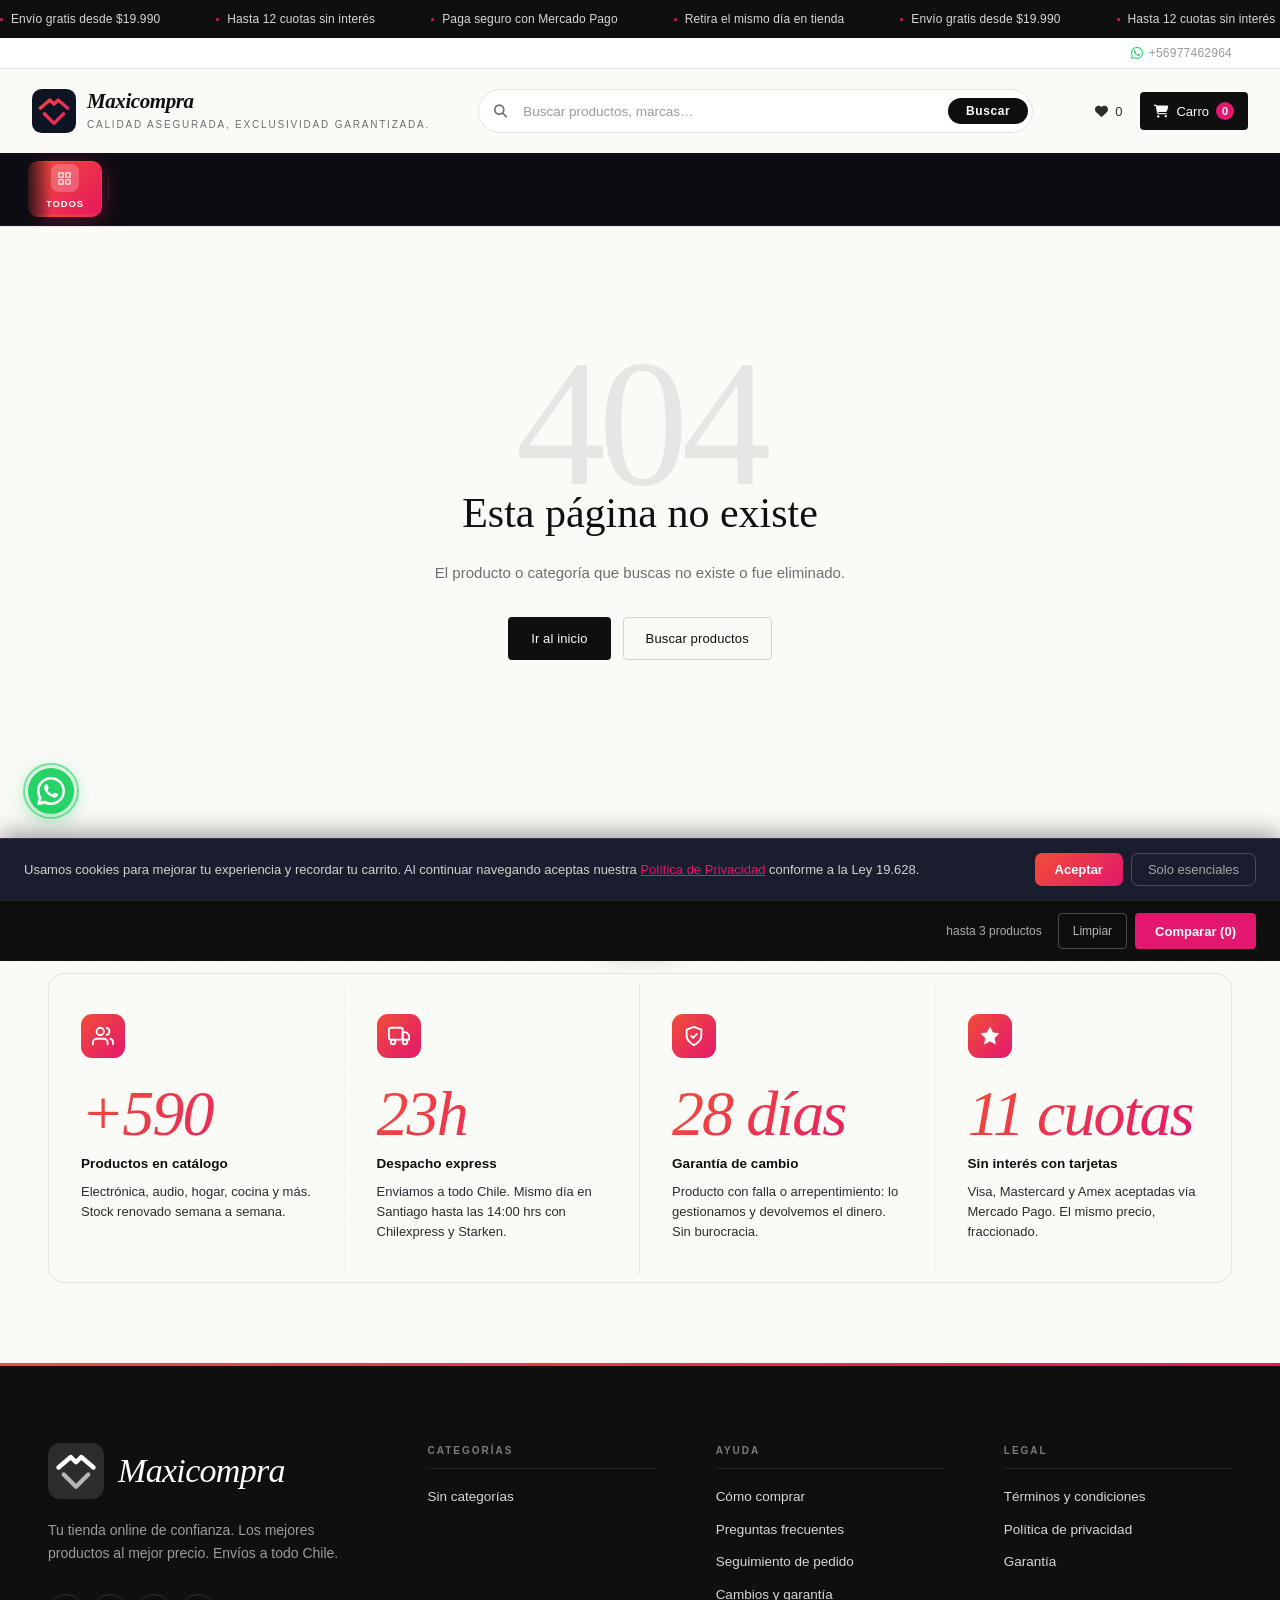
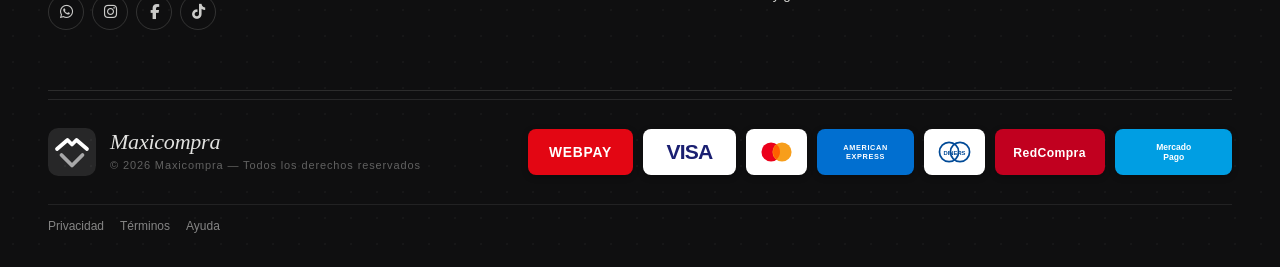
==== index.html @ 8a10e4a4 "fix: 3 critical issues — _redirects SPA routing, pdp-title responsive, carousel swipe mobile" ====
﻿<!DOCTYPE html>
<html lang="es">
<head>
<meta charset="UTF-8">
  <meta http-equiv="X-Content-Type-Options" content="nosniff">
  <meta http-equiv="X-Frame-Options" content="SAMEORIGIN">
  <meta http-equiv="Content-Security-Policy" content="default-src 'self' 'unsafe-inline' 'unsafe-eval' data: blob: https://fonts.googleapis.com https://fonts.gstatic.com https://cdnjs.cloudflare.com https://http2.mlstatic.com https://*.mercadolibre.com https://wa.me https://maxicompra-api.elflaco0800.workers.dev https://*.mercadopago.com https://*.mercadopago.cl https://sdk.mercadopago.com https://static.cloudflareinsights.com https://image.pollinations.ai; img-src 'self' data: blob: https:; frame-ancestors 'none'; frame-src https://www.mercadopago.com https://www.mercadopago.cl;">
  <meta http-equiv="Referrer-Policy" content="strict-origin-when-cross-origin">
  <meta name="theme-color" content="#E8175D">
  <meta name="apple-mobile-web-app-capable" content="yes">
  <meta name="apple-mobile-web-app-status-bar-style" content="black-translucent">
  <meta name="apple-mobile-web-app-title" content="Maxicompra">
  <meta property="og:type" content="website">
  <meta property="og:url" content="https://maxicompra.cl">
  <meta property="og:title" content="Maxicompra.cl — Calidad asegurada, exclusividad garantizada.">
  <meta property="og:description" content="Los mejores productos de electrónica, hogar y más al mejor precio. Envío gratis a todo Chile.">
  <meta property="og:site_name" content="Maxicompra.cl">
  <meta property="og:image" content="https://maxicompra.cl/og.png">
  <meta property="og:image:width" content="1200">
  <meta property="og:image:height" content="630">
  <meta property="og:image:alt" content="Maxicompra.cl — Tu tienda online de confianza">
  <meta name="twitter:card" content="summary_large_image">
  <meta name="twitter:title" content="Maxicompra.cl — Calidad asegurada, exclusividad garantizada.">
  <meta name="twitter:description" content="Los mejores productos de electrónica, hogar y más al mejor precio. Envío gratis a todo Chile.">
  <meta name="twitter:image" content="https://maxicompra.cl/og.png">
  <link rel="canonical" href="https://maxicompra.cl">
  <link rel="icon" type="image/svg+xml" href="data:image/svg+xml,%3Csvg xmlns='http://www.w3.org/2000/svg' viewBox='0 0 64 64'%3E%3Crect width='64' height='64' rx='14' fill='%230D1424'/%3E%3Cdefs%3E%3ClinearGradient id='lg' x1='0%25' y1='0%25' x2='100%25' y2='100%25'%3E%3Cstop offset='0%25' stop-color='%23F04E38'/%3E%3Cstop offset='100%25' stop-color='%23E3176D'/%3E%3C/linearGradient%3E%3C/defs%3E%3Cpath d='M12 28 L26 16 L32 22 L38 16 L52 28' fill='none' stroke='url(%23lg)' stroke-width='5' stroke-linecap='round' stroke-linejoin='round'/%3E%3Cpath d='M18 36 L32 50 L46 36' fill='none' stroke='url(%23lg)' stroke-width='5' stroke-linecap='round' stroke-linejoin='round'/%3E%3C/svg%3E">
  <link rel="apple-touch-icon" href="logo.png">
<meta name="description" content="Los mejores productos de electrónica, hogar y más al mejor precio. Envío gratis a todo Chile.">
<meta name="viewport" content="width=device-width, initial-scale=1.0">
<link rel="manifest" href="data:application/manifest+json,%7B%22name%22%3A%22Maxicompra%22%2C%22short_name%22%3A%22Maxicompra%22%2C%22description%22%3A%22Tu%20tienda%20online%20de%20confianza%22%2C%22start_url%22%3A%22.%2F%22%2C%22display%22%3A%22standalone%22%2C%22background_color%22%3A%22%230e0e1a%22%2C%22theme_color%22%3A%22%23E8175D%22%2C%22icons%22%3A%5B%7B%22src%22%3A%22data%3Aimage%2Fsvg%2Bxml%2C%253Csvg%2520xmlns%253D%2527http%253A%252F%252Fwww.w3.org%252F2000%252Fsvg%2527%2520viewBox%253D%25270%25200%252064%252064%2527%253E%253Crect%2520width%253D%252764%2527%2520height%253D%252764%2527%2520rx%253D%252714%2527%2520fill%253D%2527%2523E8175D%2527%252F%253E%253Ctext%2520x%253D%252732%2527%2520y%253D%252746%2527%2520font-family%253D%2527Arial%2520Black%2527%2520font-size%253D%252738%2527%2520fill%253D%2527white%2527%2520text-anchor%253D%2527middle%2527%253EM%253C%252Ftext%253E%253C%252Fsvg%253E%22%2C%22sizes%22%3A%22192x192%22%2C%22type%22%3A%22image%2Fsvg%2Bxml%22%7D%5D%7D">
<script type="application/ld+json">
{"@context":"https://schema.org","@type":"Organization","name":"Maxicompra","url":"https://maxicompra.cl","logo":"https://maxicompra.cl/logo.png","sameAs":["https://www.instagram.com/maxicompra.cl/","https://www.tiktok.com/@maxicompra.cl","https://www.facebook.com/Maxicompra.cl/","https://wa.me/56977462964"],"contactPoint":{"@type":"ContactPoint","telephone":"+56-9-7746-2964","contactType":"customer service","availableLanguage":"Spanish"},"address":{"@type":"PostalAddress","streetAddress":"Los Trabajadores 1026","addressLocality":"Santiago","addressRegion":"Región Metropolitana","addressCountry":"CL"},"description":"Tu tienda online de confianza. Los mejores productos al mejor precio. Envíos a todo Chile."}
</script>
<script type="application/ld+json">
{"@context":"https://schema.org","@type":"WebSite","name":"Maxicompra","url":"https://maxicompra.cl","potentialAction":{"@type":"SearchAction","target":{"@type":"EntryPoint","urlTemplate":"https://maxicompra.cl/?q={search_term_string}"},"query-input":"required name=search_term_string"}}
</script>
<title>Maxicompra.cl — Calidad asegurada, exclusividad garantizada.</title>
<script>if('serviceWorker' in navigator){window.addEventListener('load',function(){navigator.serviceWorker.register('./sw.js').catch(function(){});});}</script>
<link rel="preconnect" href="https://fonts.googleapis.com">
<link rel="preconnect" href="https://fonts.gstatic.com" crossorigin>
<link rel="preconnect" href="https://maxicompra-api.elflaco0800.workers.dev">
<link rel="stylesheet" href="https://fonts.googleapis.com/css2?family=Instrument+Serif:ital@0;1&family=Inter:wght@400;500;600;700&family=JetBrains+Mono:wght@500&display=swap">
<link rel="preload" as="style" href="https://cdnjs.cloudflare.com/ajax/libs/font-awesome/6.5.0/css/all.min.css" integrity="sha512-Avb2QiuDEEvB4bZJYdft2mNjVShBftLdPG8FJ0V7irTLQ8Uo0qcPxh4Plq7G5tGm0rU+1SPhVotteLpBERwTkw==" crossorigin="anonymous" referrerpolicy="no-referrer" onload="this.onload=null;this.rel='stylesheet'"/>
<noscript><link rel="stylesheet" href="https://cdnjs.cloudflare.com/ajax/libs/font-awesome/6.5.0/css/all.min.css" integrity="sha512-Avb2QiuDEEvB4bZJYdft2mNjVShBftLdPG8FJ0V7irTLQ8Uo0qcPxh4Plq7G5tGm0rU+1SPhVotteLpBERwTkw==" crossorigin="anonymous" referrerpolicy="no-referrer"/></noscript>
<style>
/* ═══════════════════════════════════════════════════
   MAXICOMPRA — VARIABLES & RESET
═══════════════════════════════════════════════════ */
/* ── EDITORIAL LIGHT MODE (default) ── */
:root{
  --bg: #FAFAF7;
  --bg-2: #F3F2ED;
  --surface: #FFFFFF;
  --ink: #0F0F10;
  --ink-2: #2C2C2E;
  --mute: #6E6E73;
  --mute-2: #9A9A9F;
  --line: #E8E5DD;
  --line-2: #D8D4C8;
  --accent: #E3176D;
  --accent-ink: #B8105A;
  --accent-soft: #FDECF2;
  --good: oklch(0.55 0.13 145);
  --warn: oklch(0.65 0.15 65);
  --radius: 4px;
  --radius-lg: 8px;
  /* Legacy compatibility */
  --navy: var(--bg);
  --card: var(--surface);
  --card2: var(--bg-2);
  --border: var(--line);
  --border2: var(--line-2);
  --shadow: rgba(15,15,16,0.06);
  --pink: var(--accent);
  --pink2: var(--accent-ink);
  --grad: linear-gradient(135deg, #F04E38, #E3176D);
  --text: var(--ink);
  --muted: var(--mute);
  --muted2: var(--mute-2);
  --white: var(--ink);
  --green: var(--good);
  --red: oklch(0.55 0.20 25);
  --cyan: oklch(0.60 0.14 210);
  --orange: var(--warn);
  --gold: oklch(0.65 0.15 65);
  --shadow-pink: none;
  --glow-pink: none;
  /* ── Category tints — brand-coherent palette ── */
  --cat-tint-1: #E3176D;
  --cat-tint-2: #F04E38;
  --cat-tint-3: #C4145C;
  --cat-tint-4: #B8105A;
  --cat-tint-5: #8E3060;
  --cat-tint-6: #A01450;
  /* ── Brand/promo tokens ── */
  --brand-ink: var(--ink);
  --mob-nav-h: calc(58px + env(safe-area-inset-bottom));
  --promo-dark: #0F0F12;
}
/* ── Typography tokens ── */
:root{
  --text-xs:  11px;
  --text-sm:  12px;
  --text-base:14px;
  --text-lg:  16px;
  --text-xl:  18px;
  --text-2xl: 22px;
  --text-4xl: clamp(32px,3.5vw,52px);
}
.font-display{font-family:'Instrument Serif',Georgia,serif;}
.font-body{font-family:'Inter','Helvetica Neue',sans-serif;}
.font-mono{font-family:'JetBrains Mono',monospace;}
*{margin:0;padding:0;box-sizing:border-box;}
.sr-only{position:absolute;width:1px;height:1px;padding:0;margin:-1px;overflow:hidden;clip:rect(0,0,0,0);white-space:nowrap;border:0;}
html{scroll-behavior:smooth;}
body{background:var(--bg);color:var(--ink);font-family:'Inter','Helvetica Neue',sans-serif;font-size:15px;line-height:1.5;-webkit-font-smoothing:antialiased;-moz-osx-font-smoothing:grayscale;text-rendering:optimizeLegibility;overflow-x:hidden;}
::-webkit-scrollbar{width:5px;}::-webkit-scrollbar-track{background:var(--surface);}::-webkit-scrollbar-thumb{background:var(--line-2);border-radius:3px;}::-webkit-scrollbar-thumb:hover{background:var(--mute-2);}* {scrollbar-width:thin;scrollbar-color:var(--line-2) var(--surface);}
button{font-family:inherit;cursor:pointer;border:none;}
input,textarea,select{font-family:inherit;}
a{text-decoration:none;color:inherit;}
img{display:block;max-width:100%;}

/* ═══════════ ACCESIBILIDAD & PERFORMANCE — Fase 1 ═══════════ */
/* Touch targets mínimos 44px (WCAG 2.5.5) */
.ci-qty-btn{min-width:44px!important;min-height:44px!important;width:auto!important;height:auto!important;padding:0 12px!important;}
.ci-del{min-height:44px;display:inline-flex;align-items:center;gap:4px;padding:0 6px!important;}
.share-ico{min-width:44px;min-height:44px;}
.prod-add{min-height:44px;}
/* Overflow horizontal global */
.hero-editorial,.prods-grid-wrap,.cat-scrl-wrap,.sec-grid,.info-strip-grid{overflow-x:hidden;max-width:100%;}
/* Fuentes mínimas en mobile */
@media(max-width:768px){
  .tag{font-size:10px;}
  .sec-label-ed{font-size:11px;}
  .ci-body h5{font-size:13px;}
  .ci-qty-row{font-size:12px;}
  .ann-track>span{font-size:12px;}
  .info-strip-body p{font-size:13px;}
  .promo-flash-text{font-size:13px;}
  .nav-item{font-size:9px;padding:0 10px;min-width:54px;height:58px;gap:4px;}.nv-ico{width:22px;height:22px;border-radius:6px;}.nav-item.sale{padding:0 14px;min-width:auto;}
  .tlinks a,.tlinks button{font-size:12px;}
}

/* ═══════════════════════════ UTILITY ═══════════════════════════ */
.container{max-width:1360px;margin:auto;padding:0 32px;}
.flex{display:flex;align-items:center;}
.gap8{gap:8px;} .gap12{gap:12px;} .gap16{gap:16px;}
.btn-grad{background:var(--grad);border:none;color:#fff;border-radius:8px;font-weight:700;cursor:pointer;font-family:inherit;transition:opacity .2s;display:inline-flex;align-items:center;gap:7px;}
.btn-grad:hover{opacity:.88;}
.btn-outline{background:transparent;border:1.5px solid var(--border);color:var(--text);border-radius:8px;font-weight:600;font-family:inherit;transition:all .2s;display:inline-flex;align-items:center;gap:7px;}
.btn-outline:hover{border-color:var(--pink);color:var(--pink);}
.btn-danger{background:transparent;border:1.5px solid rgba(255,68,68,.4);color:var(--red);border-radius:8px;font-weight:600;font-family:inherit;transition:all .2s;display:inline-flex;align-items:center;gap:7px;}
.btn-danger:hover{background:rgba(255,68,68,.1);}
.tag{padding:3px 9px;border-radius:4px;font-size:11px;font-weight:700;text-transform:uppercase;letter-spacing:.5px;}
.tag-pink{background:rgba(232,23,93,.14);border:1px solid rgba(232,23,93,.3);color:var(--pink);}
.tag-hot{background:rgba(255,152,0,.14);border:1px solid rgba(255,152,0,.3);color:var(--orange);}
.tag-new{background:rgba(0,198,255,.14);border:1px solid rgba(0,198,255,.3);color:var(--cyan);}
.tag-off{background:rgba(227,23,109,.10);border:1px solid rgba(227,23,109,.25);color:var(--accent);}
.tag-sale{background:var(--grad);color:#fff;}
.badge-count{background:var(--pink);color:#fff;border-radius:10px;padding:2px 7px;font-size:11px;font-weight:700;}
.section-title{font-family:'Instrument Serif',Georgia,serif;font-size:clamp(30px,4.5vw,46px);line-height:1;letter-spacing:-0.04em;color:var(--ink);}
.section-title .acc{color:var(--accent);font-style:italic;}
.section-title em{color:var(--accent);font-style:italic;}
.see-all{font-size:13px;color:var(--ink);display:inline-flex;align-items:center;gap:6px;border-bottom:1px solid var(--ink);padding-bottom:2px;transition:gap .15s;cursor:pointer;}
.see-all:hover{gap:10px;}
.sec-hdr{display:flex;align-items:flex-end;justify-content:space-between;margin-bottom:40px;gap:24px;flex-wrap:wrap;padding-bottom:0;border-bottom:none;}
.sec-hdr-left{}
.sec-head-ed{display:flex;justify-content:space-between;align-items:flex-end;margin-bottom:40px;gap:24px;flex-wrap:wrap;}
.sec-label-ed{font-size:11px;letter-spacing:0.2em;text-transform:uppercase;color:var(--mute);margin-bottom:12px;display:flex;align-items:center;gap:10px;}
.sec-label-ed::before{content:'';width:24px;height:1px;background:var(--ink);}
.section{padding:72px 0;border-bottom:1px solid var(--line);}

/* ═══════════════════════════ LOGO ═══════════════════════════ */
.logo{display:flex;align-items:center;gap:11px;flex-shrink:0;cursor:pointer;}
.logo-name{font-family:'Instrument Serif',Georgia,serif;font-style:italic;font-size:21px;color:var(--ink);letter-spacing:-0.02em;line-height:1.1;font-weight:600;}
.logo-sub{font-size:10px;letter-spacing:0.18em;text-transform:uppercase;color:var(--mute);margin-top:1px;font-weight:500;}
.logo-svg-wrap{display:none;}

/* ═══════════════════════════ ANNOUNCEMENT ═══════════════════════════ */
.ann{background:var(--ink);color:var(--bg);padding:10px 0;overflow:hidden;}
.ann-track{display:flex;gap:56px;white-space:nowrap;animation:marquee 42s linear infinite;width:max-content;}
.ann-track>span{display:inline-flex;align-items:center;gap:8px;font-size:12px;letter-spacing:0.01em;color:rgba(250,250,247,0.85);}
.ann-dot{width:3px;height:3px;border-radius:50%;background:var(--accent);display:inline-block;}
@keyframes marquee{from{transform:translateX(0)}to{transform:translateX(-50%)}}

/* ═══════════════════════════ TOPBAR ═══════════════════════════ */
.topbar{background:var(--surface);border-bottom:1px solid var(--border);padding:6px 0;position:relative;z-index:1;}
[data-theme="dark"] .topbar{background:rgba(5,8,16,.85);backdrop-filter:blur(12px);}
.topbar .container{display:flex;justify-content:flex-end;align-items:center;}
.tlinks{display:flex;gap:18px;}
.tlinks a,.tlinks button{background:none;color:var(--muted2,var(--muted));font-size:12px;display:flex;align-items:center;gap:5px;transition:color .2s;padding:0;letter-spacing:.02em;}
.tlinks a:hover,.tlinks button:hover{color:var(--text);}
.tlinks i{font-size:10px;color:var(--pink);}
.tlinks .fa-whatsapp{font-size:14px;color:#25D366;}
/* ═══════════════════════════ PROMO BANNER ═══════════════════════════ */
.promo-banner-wrap{width:100%;display:none;overflow:hidden;line-height:0;}
.promo-banner-wrap img{width:100%;display:block;max-height:180px;object-fit:cover;}
/* ═══════════════════════════ PROMO CAROUSEL ═══════════════════════════ */
.promo-carousel-section{border-bottom:1px solid var(--line);}
.promo-carousel{position:relative;overflow:hidden;min-height:480px;background:var(--ink);}
.slide{position:absolute;inset:0;opacity:0;transform:translateX(40px);transition:opacity .5s ease,transform .5s ease;pointer-events:none;}
.slide.active{opacity:1;transform:translateX(0);pointer-events:auto;}
.slide-bg{position:absolute;inset:0;background-size:cover;background-position:center;transition:transform 8s ease;}
.slide.active .slide-bg{transform:scale(1.04);}
.slide-overlay{position:absolute;inset:0;}
.slide-content{position:relative;z-index:2;padding:72px 80px;display:flex;align-items:center;justify-content:space-between;gap:40px;min-height:480px;}
.slide-text{max-width:560px;}
.slide-badge{display:inline-flex;align-items:center;gap:6px;background:rgba(255,255,255,.15);backdrop-filter:blur(8px);border:1px solid rgba(255,255,255,.25);color:#fff;font-size:11px;font-weight:700;letter-spacing:.1em;text-transform:uppercase;padding:6px 14px;border-radius:100px;margin-bottom:20px;}
.slide-title{font-family:'Instrument Serif',Georgia,serif;font-size:clamp(30px,4vw,56px);color:#fff;line-height:1.1;margin-bottom:12px;text-shadow:0 2px 20px rgba(0,0,0,.3);}
.slide-sub{font-size:16px;color:rgba(255,255,255,.8);margin-bottom:8px;line-height:1.6;}
.slide-detail{font-size:13px;color:rgba(255,255,255,.5);margin-bottom:10px;}
.slide-price-txt{font-size:14px;color:#fff;font-weight:800;margin-bottom:28px;letter-spacing:.03em;background:var(--accent);display:inline-block;padding:4px 14px;border-radius:6px;}
.slide-cta{border:none;cursor:pointer;padding:15px 32px;border-radius:100px;font-size:14px;font-weight:700;letter-spacing:.03em;transition:opacity .15s,transform .15s,box-shadow .15s;box-shadow:0 4px 20px rgba(0,0,0,.25);}
.slide-cta:hover{opacity:.9;transform:translateY(-2px);box-shadow:0 8px 28px rgba(0,0,0,.35);}
.slide-img-side{flex-shrink:0;width:280px;height:280px;object-fit:contain;filter:drop-shadow(0 20px 40px rgba(0,0,0,.4));transform:rotate(-4deg);transition:transform .5s ease;}
.slide.active .slide-img-side{transform:rotate(-4deg) translateY(-6px);}
.slide-dots{position:absolute;bottom:24px;left:50%;transform:translateX(-50%);display:flex;gap:8px;z-index:4;}
.dot{width:8px;height:8px;border-radius:100px;background:rgba(255,255,255,.35);cursor:pointer;transition:background .25s,width .3s;border:none;padding:0;}
.dot.active{background:#fff;width:28px;}
.slide-arrows{position:absolute;top:50%;transform:translateY(-50%);width:100%;display:flex;justify-content:space-between;padding:0 24px;z-index:4;pointer-events:none;}
.slide-arr{width:44px;height:44px;border-radius:50%;background:rgba(255,255,255,.12);border:1px solid rgba(255,255,255,.2);display:flex;align-items:center;justify-content:center;cursor:pointer;pointer-events:auto;transition:background .2s,transform .15s;color:#fff;font-size:14px;backdrop-filter:blur(10px);}
.slide-arr:hover{background:rgba(255,255,255,.25);transform:scale(1.05);}
@media(max-width:1024px){.slide-content{padding:56px 48px;}.slide-img-side{width:220px;height:220px;}}
@media(max-width:768px){
  .slide-content{padding:48px 24px;flex-direction:column;align-items:flex-start;min-height:380px;gap:24px;}
  .slide-title{font-size:clamp(26px,7vw,36px);}
  .slide-img-side{width:160px;height:160px;position:absolute;right:16px;bottom:60px;opacity:.5;}
  .slide-arrows{display:none;}
  .promo-carousel{min-height:380px;}
}
/* ═══════════════════════════ INFO STRIP ═══════════════════════════ */
.info-strip-ed{background:var(--surface);border-top:1px solid var(--line);border-bottom:1px solid var(--line);padding:22px 0;}
.info-strip-grid{display:grid;grid-template-columns:repeat(4,1fr);gap:0;}
.info-strip-item{display:flex;align-items:flex-start;gap:14px;padding:0 28px 0 0;border-right:1px solid var(--line);}
.info-strip-item:last-child{border-right:none;padding-right:0;}
.info-strip-item:first-child{padding-left:0;}
.info-strip-icon{width:36px;height:36px;border-radius:50%;background:var(--accent-soft);display:flex;align-items:center;justify-content:center;flex-shrink:0;}
.info-strip-icon i{color:var(--accent);font-size:14px;}
.info-strip-body h5{font-size:10px;font-weight:700;letter-spacing:0.15em;text-transform:uppercase;color:var(--ink);margin-bottom:4px;}
.info-strip-body p{font-size:12px;color:var(--ink-2);line-height:1.45;}
.info-strip-body a{color:var(--accent);text-decoration:none;}
.info-strip-body a:hover{text-decoration:underline;}
@media(max-width:768px){.info-strip-grid{grid-template-columns:1fr 1fr;gap:20px;}.info-strip-item{border-right:none;padding:0;}.info-strip-ed{padding:20px 0;}}
@media(max-width:480px){.info-strip-grid{grid-template-columns:1fr;}}
/* ═══════════════════════════ PROMO FLASH ═══════════════════════════ */
.promo-flash{background:var(--ink);padding:11px 0;overflow:hidden;}
.promo-flash-inner{display:flex;align-items:center;gap:22px;white-space:nowrap;}
.promo-flash-tag{background:var(--grad);color:#fff;font-size:9px;font-weight:700;letter-spacing:0.18em;text-transform:uppercase;padding:4px 10px;border-radius:2px;flex-shrink:0;}
.promo-flash-text{font-size:12px;color:rgba(250,250,247,.75);font-family:'Inter',sans-serif;letter-spacing:.01em;}
.promo-flash-sep{color:rgba(250,250,247,.22);font-size:16px;flex-shrink:0;}
.promo-flash-cta{margin-left:auto;font-size:12px;font-weight:600;color:rgba(250,250,247,.9);border-bottom:1px solid rgba(250,250,247,.35);cursor:pointer;flex-shrink:0;padding-bottom:1px;white-space:nowrap;transition:color .15s,border-color .15s;}
.promo-flash-cta:hover{color:#fff;border-bottom-color:#fff;}
@media(max-width:768px){.promo-flash-sep,.promo-flash-text+.promo-flash-text{display:none;}}
/* ═══════════════════════════ BRANDS MARQUEE ═══════════════════════════ */
.brand-scroll-outer{overflow:hidden;width:100%;}
.brand-scroll-track{display:flex;gap:20px;white-space:nowrap;animation:brandScroll 55s linear infinite;width:max-content;align-items:center;}
.brand-scroll-track:hover{animation-play-state:paused;}
@keyframes brandScroll{from{transform:translateX(0)}to{transform:translateX(-50%)}}

/* ═══════════════════════════ HEADER ═══════════════════════════ */
.site-header{background:var(--bg);border-bottom:1px solid var(--line);position:sticky;top:0;z-index:300;}
.header-main{max-width:1360px;margin:auto;padding:0 32px;display:grid;grid-template-columns:auto 1fr auto;align-items:center;gap:48px;height:84px;}
.search-bar{display:flex;position:relative;max-width:520px;flex:1;}
.search-bar input{width:100%;height:44px;padding:0 16px 0 44px;background:var(--surface);border:1px solid var(--line);border-radius:var(--radius-lg);font-size:13.5px;color:var(--ink);outline:none;transition:border-color .15s;font-family:inherit;}
.search-bar input:focus{border-color:var(--ink);}
.search-bar input::placeholder{color:var(--mute-2);}
.search-bar .sb-icon{position:absolute;left:16px;top:50%;transform:translateY(-50%);color:var(--mute);font-size:13px;pointer-events:none;}
.search-bar button{position:absolute;right:8px;top:50%;transform:translateY(-50%);background:var(--ink);color:var(--bg);padding:6px 16px;border-radius:var(--radius);font-size:12px;font-weight:500;letter-spacing:0.05em;transition:background .15s;}
.search-bar button:hover{background:var(--ink-2);}
.header-actions{display:flex;gap:4px;align-items:center;}
.h-btn{background:none;border:none;color:var(--ink-2);padding:10px 14px;border-radius:var(--radius);font-size:13px;display:flex;align-items:center;gap:7px;transition:background .15s;white-space:nowrap;position:relative;cursor:pointer;}
.h-btn:hover{background:var(--bg-2);}
.h-btn.cart{background:var(--ink);color:var(--bg);border-radius:var(--radius);}
.h-btn.cart:hover{background:var(--ink-2);}
.cart-badge-dot{background:var(--accent);color:#fff;border-radius:50%;width:18px;height:18px;display:flex;align-items:center;justify-content:center;font-size:11px;font-weight:700;}
.theme-toggle{display:none;}

/* ═══════════════════════════ NAV — Ember Glow ═══════════════════════════ */
.site-nav{background:#0c0c12;border-bottom:1px solid rgba(255,255,255,.055);position:relative;}
.site-nav::before,.site-nav::after{content:'';position:absolute;top:0;bottom:0;width:52px;pointer-events:none;z-index:2;}
.site-nav::before{left:0;background:linear-gradient(to right,#0c0c12 45%,transparent);}
.site-nav::after{right:0;background:linear-gradient(to left,#0c0c12 45%,transparent);}
.nav-inner{max-width:1360px;margin:auto;padding:0 28px;display:flex;align-items:center;overflow-x:auto;scrollbar-width:none;height:72px;gap:1px;}
.nav-inner::-webkit-scrollbar{display:none;}
/* Base item — stacked layout: .nv-ico on top, text node below */
.nav-item{display:flex;flex-direction:column;align-items:center;justify-content:center;gap:5px;padding:0 14px;min-width:68px;height:56px;border-radius:10px;cursor:pointer;flex-shrink:0;position:relative;background:transparent;border-bottom:2px solid transparent;white-space:nowrap;font-family:'Inter',sans-serif;font-size:9.5px;font-weight:600;letter-spacing:.09em;text-transform:uppercase;color:rgba(255,255,255,.35);transition:color .2s,background .22s,transform .18s;}
.nav-item:hover{background:rgba(255,255,255,.07);color:rgba(255,255,255,.88);transform:translateY(-1px);transition:all .18s;}
.nav-item:hover .nv-ico{transform:scale(1.12);filter:brightness(1.5);}
.nav-item.active{color:#fff;background:rgba(255,255,255,.07);transform:none;font-weight:700;}
.nav-item.active .nv-ico{transform:scale(1.08);filter:brightness(1.8);}
/* "Todos" pill — separator hairline via pseudo */
.nav-item.sale{padding:0 18px;min-width:auto;margin-right:4px;}
.nav-item.sale::after{content:'';position:absolute;right:-7px;top:50%;transform:translateY(-50%);width:1px;height:26px;background:rgba(255,255,255,.09);}
.nav-item.sale.active{background:linear-gradient(135deg,#F04E38 0%,#E8175D 100%);border-radius:10px;border-bottom-color:transparent;color:#fff;box-shadow:0 4px 22px rgba(232,23,93,.38),0 0 0 1px rgba(255,255,255,.07) inset;transform:none;}
.nav-item.sale.active .nv-ico{background:rgba(255,255,255,.22)!important;color:#fff!important;filter:none;transform:none;}
.nav-item.sale:hover:not(.active){background:rgba(240,78,56,.14);color:rgba(255,255,255,.85);}
.nav-item i{display:none;}
/* Icon container */
.nv-ico{display:flex;align-items:center;justify-content:center;flex-shrink:0;width:28px;height:28px;border-radius:8px;line-height:1;transition:transform .2s,filter .2s,background .25s,box-shadow .25s;}
.nav-item svg{width:15px;height:15px;}

/* ═══════════════════════════ VIEWS ═══════════════════════════ */
.view{display:none;}
.view.active{display:block;}

/* ═══════════════════════════ HERO EDITORIAL ═══════════════════════════ */
.hero-editorial{padding:56px 0 40px;border-bottom:1px solid var(--line);}
.hero-grid-ed{display:grid;grid-template-columns:1.3fr 1fr;gap:40px;align-items:stretch;}
.hero-main-ed{background:var(--surface);border:1px solid var(--line);border-radius:var(--radius-lg);padding:56px 48px;position:relative;overflow:hidden;min-height:440px;display:flex;flex-direction:column;justify-content:space-between;}
.hero-main-ed::before{content:'';position:absolute;inset:0;background:linear-gradient(to right,var(--surface) 48%,rgba(255,255,255,0.82) 65%,transparent 82%);border-radius:inherit;z-index:2;pointer-events:none;}
.hero-eyebrow-ed{font-size:11px;letter-spacing:0.2em;text-transform:uppercase;color:var(--mute);display:flex;align-items:center;gap:10px;margin-bottom:24px;}
.hero-eyebrow-ed::before{content:'';width:28px;height:1px;background:var(--ink);}
.hero-title-ed{font-family:'Instrument Serif',serif;font-size:68px;line-height:0.95;letter-spacing:-0.02em;color:var(--ink);max-width:400px;margin-bottom:20px;position:relative;z-index:3;}
.hero-title-ed em{color:var(--accent);font-style:italic;}
.hero-desc-ed{color:var(--ink-2);font-size:15px;line-height:1.55;max-width:380px;margin-bottom:32px;position:relative;z-index:3;}
.hero-cta-row-ed{display:flex;gap:12px;align-items:center;flex-wrap:wrap;position:relative;z-index:3;}
.btn-ed{display:inline-flex;align-items:center;gap:8px;padding:13px 22px;border-radius:var(--radius);font-size:13px;font-weight:500;letter-spacing:0.01em;transition:all .15s;white-space:nowrap;cursor:pointer;border:1px solid transparent;font-family:inherit;}
.btn-primary-ed{background:var(--ink);color:var(--bg);}
.btn-primary-ed:hover{background:var(--ink-2);}
.btn-ghost-ed{border-color:var(--line-2);color:var(--ink);background:transparent;}
.btn-ghost-ed:hover{border-color:var(--ink);background:var(--surface);}
.hero-pricetag-ed{position:absolute;right:24px;top:24px;background:var(--ink);color:var(--bg);padding:12px 16px;border-radius:var(--radius);z-index:5;}
.hero-pricetag-ed .small{font-size:10px;letter-spacing:0.15em;text-transform:uppercase;opacity:0.6;display:block;margin-bottom:4px;}
.hero-pricetag-ed .big{font-size:20px;font-weight:500;}
.hero-product-ed{position:absolute;right:-20px;bottom:-10px;width:260px;height:260px;background:var(--bg-2);border-radius:50%;display:flex;align-items:center;justify-content:center;overflow:visible;z-index:1;}
.hero-product-ed img{width:220px;height:220px;object-fit:contain;transform:rotate(-8deg);filter:drop-shadow(0 20px 32px rgba(0,0,0,0.10));}
.hero-side-ed{display:grid;grid-template-rows:1fr 1fr;gap:16px;}
.hero-card-ed{background:var(--surface);border:1px solid var(--line);border-radius:var(--radius-lg);padding:28px;display:flex;flex-direction:column;justify-content:space-between;position:relative;overflow:hidden;cursor:pointer;transition:border-color .15s;}
.hero-card-ed:hover{border-color:var(--ink-2);}
.hero-card-ed.dark{background:var(--ink);color:var(--bg);}
.hero-card-ed.dark .hero-card-num-ed{color:var(--accent);}
.hero-card-num-ed{font-family:'Instrument Serif',serif;font-style:italic;font-size:56px;color:var(--accent);line-height:1;}
.hero-card-label-ed{font-size:11px;letter-spacing:0.2em;text-transform:uppercase;opacity:0.7;margin-top:auto;}
.hero-card-title-ed{font-family:'Instrument Serif',serif;font-size:24px;line-height:1.1;letter-spacing:-0.01em;margin-top:8px;color:inherit;}
.hero-card-arrow-ed{position:absolute;right:20px;bottom:20px;width:36px;height:36px;border-radius:50%;background:var(--accent);color:#fff;display:flex;align-items:center;justify-content:center;font-size:14px;}
.hero-card-ed.dark .hero-card-arrow-ed{background:var(--bg);color:var(--ink);}
/* Brand bar */
.brand-bar-ed{padding:44px 0 48px;border-top:1px solid var(--line);border-bottom:1px solid var(--line);background:var(--bg);overflow:hidden;}
.brand-label-ed{font-size:10px;letter-spacing:0.22em;text-transform:uppercase;color:var(--mute);margin-bottom:24px;display:flex;align-items:center;gap:12px;}
.brand-label-ed::after{content:'';flex:1;height:1px;background:var(--line);}
.brand-name{display:inline-block;cursor:default;transition:opacity .2s,transform .2s;opacity:.55;line-height:1;white-space:nowrap;}
.brand-name:hover{opacity:1;transform:translateY(-1px);}
.brand-sep{display:inline-block;width:4px;height:4px;border-radius:50%;background:var(--line);margin:0 8px;vertical-align:middle;flex-shrink:0;}
/* Strip section */
.strip-ed{background:var(--bg-2);padding:80px 0;border-bottom:1px solid var(--line);}
.strip-grid-ed{display:grid;grid-template-columns:1fr 1fr 1fr;gap:0;border-top:2px solid var(--ink);padding-top:40px;}
.strip-item-ed{padding-right:48px;border-right:1px solid var(--line);}
.strip-item-ed:last-child{border-right:none;padding-right:0;}
.strip-item-ed+.strip-item-ed{padding-left:48px;}
.strip-num-ed{font-family:'Instrument Serif',serif;font-style:italic;font-size:88px;line-height:0.85;color:var(--accent);letter-spacing:-0.04em;display:block;margin-bottom:20px;}
.strip-icon-ed{width:40px;height:40px;display:flex;align-items:center;justify-content:center;color:var(--ink-2);margin-bottom:16px;background:none;}
.strip-title-ed{font-family:'Instrument Serif',serif;font-size:26px;line-height:1.15;letter-spacing:-0.01em;color:var(--ink);margin-bottom:10px;}
.strip-desc-ed{color:var(--mute);font-size:13px;line-height:1.65;}

/* benefits bar removed */

/* ═══════════════════════════ CATEGORY GRID ═══════════════════════════ */
.cat-section{padding:72px 0;border-bottom:1px solid var(--line);}
.cat-grid{display:grid;grid-template-columns:repeat(6,1fr);gap:12px;}
.cat-card-ed{background:linear-gradient(160deg, var(--surface) 0%, var(--bg-2) 100%);border:none;box-shadow:0 1px 4px rgba(0,0,0,0.06);border-radius:var(--radius-lg);padding:22px 20px 22px 20px;cursor:pointer;transition:all .22s;display:flex;flex-direction:column;justify-content:flex-end;gap:0;aspect-ratio:3/4;position:relative;overflow:hidden;}
.cat-card-ed:hover{transform:translateY(-3px);box-shadow:0 10px 28px rgba(0,0,0,0.1);}
/* gradient shield: text zone always readable — cards con imagen flotante */
.cat-card-ed::after{content:'';position:absolute;inset:0;background:linear-gradient(to right,var(--bg-2) 22%,rgba(243,242,237,0.22) 44%,transparent 62%);pointer-events:none;border-radius:inherit;z-index:1;}
/* COVER variant: foto de fondo cubre toda la tarjeta, texto en blanco */
.cat-card-cover{background-size:cover;background-position:center;box-shadow:0 2px 12px rgba(0,0,0,0.18);}
.cat-card-cover::after{background:linear-gradient(to top,rgba(0,0,0,0.78) 0%,rgba(0,0,0,0.35) 55%,rgba(0,0,0,0.08) 100%);}
.cat-card-cover:hover{box-shadow:0 10px 32px rgba(0,0,0,0.3);}
.cat-card-cover .cat-text-ink{color:#fff !important;}
.cat-card-cover .cat-count-ink{color:rgba(255,255,255,0.75) !important;}
/* product image flotante: blend mode para fondo blanco */
.cat-prod-img{position:absolute;right:-6px;top:50%;transform:translateY(-50%);width:130px;height:130px;background-size:contain;background-position:center;background-repeat:no-repeat;background-blend-mode:multiply;background-color:var(--bg-2);opacity:0.88;pointer-events:none;transition:opacity .22s,transform .22s;}
.cat-card-ed:hover .cat-prod-img{opacity:1;transform:translateY(-52%) scale(1.07);}
.cat-fallback-icon{position:absolute;right:16px;top:50%;transform:translateY(-50%);width:64px;height:64px;display:flex;align-items:center;justify-content:center;opacity:0.55;pointer-events:none;z-index:1;}
.cat-fallback-icon svg{width:48px;height:48px;}
.cat-card-ed:nth-child(6n+1) .cat-fallback-icon svg{color:var(--cat-tint-1);stroke:var(--cat-tint-1);}
.cat-card-ed:nth-child(6n+2) .cat-fallback-icon svg{color:var(--cat-tint-2);stroke:var(--cat-tint-2);}
.cat-card-ed:nth-child(6n+3) .cat-fallback-icon svg{color:var(--cat-tint-3);stroke:var(--cat-tint-3);}
.cat-card-ed:nth-child(6n+4) .cat-fallback-icon svg{color:var(--cat-tint-4);stroke:var(--cat-tint-4);}
.cat-card-ed:nth-child(6n+5) .cat-fallback-icon svg{color:var(--cat-tint-5);stroke:var(--cat-tint-5);}
.cat-card-ed:nth-child(6n) .cat-fallback-icon svg{color:var(--cat-tint-6);stroke:var(--cat-tint-6);}
/* text always above gradient shield */
.cat-card-ed > div:last-of-type{position:relative;z-index:2;}
.cat-card-ed > div[style*="absolute"]{z-index:2;}
/* Keep old cat-card for compat */
.cat-card{background:var(--surface);border:1px solid var(--line);border-radius:var(--radius-lg);padding:20px 12px 16px;text-align:center;cursor:pointer;transition:all .15s;display:flex;flex-direction:column;align-items:center;gap:9px;position:relative;overflow:hidden;}
.cat-card:hover{border-color:var(--ink);transform:translateY(-3px);}
.cat-icon-wrap{width:44px;height:44px;display:flex;align-items:center;justify-content:center;color:var(--accent);background:var(--accent-soft);border-radius:var(--radius);font-size:22px;}
.cat-name{font-family:'Instrument Serif',serif;font-size:22px;line-height:1.1;letter-spacing:-0.01em;color:var(--ink);}
.cat-count{font-size:11px;color:var(--mute);letter-spacing:0.08em;text-transform:uppercase;}

/* ═══════════════════════════ SECTION HEADERS ═══════════════════════════ */
.sec-hdr{display:flex;align-items:center;justify-content:space-between;margin-bottom:22px;padding-bottom:16px;border-bottom:1px solid var(--border);}
.sec-hdr-left{display:flex;align-items:center;gap:12px;}

/* ═══════════════════════════ PRODUCT CARDS ═══════════════════════════ */
.products-grid{display:grid;grid-template-columns:repeat(5,1fr);gap:16px;}
.prod{background:var(--surface);border:1px solid var(--line);border-radius:var(--radius-lg);overflow:hidden;cursor:pointer;transition:all .18s;display:flex;flex-direction:column;position:relative;}
.prod:hover{border-color:var(--ink-2);transform:translateY(-3px);}
.prod:hover .prod-img-el{transform:scale(1.04);}
a.prod,a.cat-card-ed,a.product-card{text-decoration:none;color:inherit;}
.product-card{background:var(--surface);border:1px solid var(--line);border-radius:10px;overflow:hidden;transition:all .18s;cursor:pointer;position:relative;}
.product-card:hover{border-color:var(--ink-2);transform:translateY(-3px);}
.pc-img-wrap{background:#fff;height:185px;display:flex;align-items:center;justify-content:center;position:relative;overflow:hidden;}
.pc-img-wrap img{width:100%;height:100%;object-fit:contain;padding:12px;transition:transform .3s;mix-blend-mode:multiply;}
.product-card:hover .pc-img-wrap img{transform:scale(1.04);}
.pc-img-wrap .pc-no-img{font-size:48px;opacity:.3;}
.pc-badges{position:absolute;top:12px;left:12px;display:flex;gap:6px;flex-wrap:wrap;max-width:calc(100% - 24px);z-index:2;}
.pc-badge,.prod-badge{padding:4px 9px;border-radius:2px;font-size:10px;font-weight:600;text-transform:uppercase;letter-spacing:.1em;}
.pcb-hot,.prod-badge.hot{background:var(--accent);color:#fff;}
.pcb-sale{background:var(--accent);color:#fff;}
.pcb-off,.prod-badge.off{background:var(--accent);color:#fff;}
.pcb-new{background:var(--ink);color:var(--bg);}
.pc-wish,.prod-wish{position:absolute;top:12px;right:12px;width:34px;height:34px;border-radius:50%;background:rgba(255,255,255,0.9);backdrop-filter:blur(4px);border:1px solid var(--line);display:flex;align-items:center;justify-content:center;color:var(--mute);transition:all .15s;z-index:2;cursor:pointer;font-size:14px;}
.pc-wish:hover,.pc-wish.on,.prod-wish:hover,.prod-wish.on{color:#FF4081;border-color:#FF4081;background:rgba(255,64,129,.08);}
.pc-info{padding:16px;}
.pc-brand{font-size:11px;color:var(--mute);text-transform:uppercase;letter-spacing:0.18em;font-weight:500;margin-bottom:3px;}
.pc-name{font-size:14px;font-weight:500;color:var(--ink);margin-bottom:8px;line-height:1.35;display:-webkit-box;-webkit-line-clamp:2;-webkit-box-orient:vertical;overflow:hidden;min-height:36px;}
.pc-stars{display:flex;align-items:center;gap:4px;margin-bottom:7px;}
.stars-row{color:var(--warn);font-size:11px;}
.rev-cnt{font-size:11px;color:var(--mute);}
.pc-price-now{font-size:22px;font-weight:700;letter-spacing:-0.03em;color:var(--ink);font-variant-numeric:tabular-nums;line-height:1;}
.pc-price-orig{font-size:12px;color:var(--mute);text-decoration:line-through;margin-left:7px;}
.pc-price-off{font-size:11px;font-weight:500;color:var(--accent);margin-left:4px;}
.pc-prices{margin-bottom:6px;}
.pc-cuotas{display:none!important;}
.pc-ship{font-size:12px;color:var(--accent);margin-bottom:9px;display:flex;align-items:center;gap:4px;text-transform:uppercase;letter-spacing:0.1em;}
.pc-spacer{height:19px;}
.prod-add,.pc-add{flex:1;height:38px;border:1px solid var(--ink);background:transparent;color:var(--ink);font-size:12px;letter-spacing:0.05em;font-weight:500;border-radius:var(--radius);display:flex;align-items:center;justify-content:center;gap:8px;transition:all .15s;cursor:pointer;font-family:inherit;}
.prod-add:hover,.prod-add.added,.pc-add:hover,.pc-add.added{background:var(--ink);color:var(--bg);border-color:var(--ink);}

/* ═══════════════════════════ CATEGORY PAGE ═══════════════════════════ */
/* ═══ CATEGORY HERO — CLASSIC ═══ */
.cat-page-hero{position:relative;overflow:hidden;padding:60px 0 56px;border-bottom:1px solid rgba(255,255,255,.08);background:#0f0f14;transition:background .45s ease;}
.cat-page-bg{position:absolute;inset:0;background-size:cover;background-position:center;transition:transform 8s ease;}
.cat-page-hero:hover .cat-page-bg{transform:scale(1.04);}
.cat-page-overlay{position:absolute;inset:0;}
/* Dot grid texture overlay */
.cat-page-hero::before{content:'';position:absolute;inset:0;background-image:radial-gradient(circle,rgba(255,255,255,.055) 1px,transparent 1px);background-size:26px 26px;pointer-events:none;z-index:1;}
/* Accent glow orb */
.cat-page-glow{position:absolute;right:-80px;top:50%;transform:translateY(-50%);width:520px;height:520px;border-radius:50%;filter:blur(100px);opacity:.2;pointer-events:none;z-index:1;transition:background .45s;}
/* Big floating emoji */
.cat-page-deco-emoji{position:absolute;right:clamp(40px,7vw,140px);top:50%;transform:translateY(-50%);font-size:clamp(110px,15vw,190px);line-height:1;pointer-events:none;z-index:1;opacity:.18;filter:drop-shadow(0 12px 40px rgba(0,0,0,.5));user-select:none;}
.cat-page-content.container{position:relative;z-index:2;display:flex;flex-direction:column;}
.cat-page-breadcrumb{display:flex;align-items:center;gap:7px;font-size:11px;color:rgba(255,255,255,.38);margin-bottom:20px;text-transform:uppercase;letter-spacing:0.1em;}
.cat-page-breadcrumb .bc-link{cursor:pointer;transition:color .15s;}
.cat-page-breadcrumb .bc-link:hover{color:rgba(255,255,255,.85);}
.cat-page-breadcrumb i{opacity:.35;}
/* Category pill/chip */
.cat-page-chip{display:inline-flex;align-items:center;gap:7px;padding:5px 14px 5px 10px;border-radius:99px;border:1px solid rgba(255,255,255,.13);background:rgba(255,255,255,.07);backdrop-filter:blur(10px);font-size:11px;font-weight:600;letter-spacing:.08em;text-transform:uppercase;color:rgba(255,255,255,.65);margin-bottom:20px;width:fit-content;}
.cat-page-chip-dot{width:7px;height:7px;border-radius:50%;flex-shrink:0;}
.cat-page-title{font-family:'Instrument Serif',serif;font-size:clamp(48px,7.5vw,86px);font-weight:400;color:#fff;line-height:.92;letter-spacing:-0.03em;margin:0;}
.cat-page-title-emoji{display:none;}
.cat-page-count{display:inline-flex;align-items:center;gap:8px;font-size:11px;color:rgba(255,255,255,.38);margin-top:20px;letter-spacing:0.1em;text-transform:uppercase;}
.cat-page-count::before{content:'';display:inline-block;width:20px;height:1px;background:rgba(255,255,255,.25);}
.cat-page-desc{font-size:15px;color:rgba(255,255,255,.5);line-height:1.68;margin-top:14px;max-width:480px;}
@media(max-width:768px){.cat-page-deco-emoji{right:16px;opacity:.1;font-size:80px;}.cat-page-title{font-size:clamp(36px,10vw,56px);}.cat-page-desc{font-size:13.5px;}}
/* ═══ 404 VIEW ═══ */
.not-found-wrap{display:flex;flex-direction:column;align-items:center;justify-content:center;min-height:60vh;padding:60px 24px;text-align:center;}
.not-found-code{font-family:'Instrument Serif',Georgia,serif;font-size:clamp(100px,20vw,180px);font-weight:400;line-height:1;color:var(--ink);opacity:.08;letter-spacing:-0.04em;user-select:none;}
.not-found-title{font-family:'Instrument Serif',Georgia,serif;font-size:clamp(28px,5vw,42px);font-weight:400;color:var(--ink);margin-top:-32px;margin-bottom:16px;}
.not-found-desc{font-size:15px;color:var(--mute);max-width:420px;line-height:1.6;margin-bottom:32px;}
.not-found-actions{display:flex;gap:12px;flex-wrap:wrap;justify-content:center;}
/* ═══ REVIEW FORM ═══ */
.rev-form{background:var(--card);border:1px solid var(--border);border-radius:12px;padding:20px;margin-top:16px;}
.rev-form h4{font-size:15px;font-weight:600;color:var(--ink);margin-bottom:16px;}
.rev-star-pick{display:flex;gap:6px;margin-bottom:14px;flex-direction:row-reverse;justify-content:flex-end;}
.rev-star-pick input{display:none;}
.rev-star-pick label{font-size:26px;cursor:pointer;color:var(--border);transition:color .1s;}
.rev-star-pick input:checked ~ label,.rev-star-pick label:hover,.rev-star-pick label:hover ~ label{color:#F59E0B;}
.rev-form-row{display:flex;gap:12px;margin-bottom:12px;flex-wrap:wrap;}
.rev-form-row input,.rev-form-row textarea,.rev-form input,.rev-form textarea{flex:1;min-width:0;background:var(--surface);border:1px solid var(--border);border-radius:8px;padding:10px 12px;font-size:14px;color:var(--ink);font-family:inherit;resize:none;}
.rev-form textarea{width:100%;min-height:80px;display:block;margin-bottom:12px;}
.rev-admin-del{float:right;background:none;border:none;cursor:pointer;color:var(--mute);font-size:13px;padding:2px 6px;border-radius:4px;transition:color .15s;}
.rev-admin-del:hover{color:#E8175D;}
.cat-accent-bar{display:block;position:absolute;top:0;left:0;right:0;height:3px;z-index:3;opacity:0.72;transition:opacity .18s;}
.cat-card-ed:hover .cat-accent-bar{opacity:1;}

.cat-filters{background:var(--bg);border-bottom:1px solid var(--line);padding:12px 0;position:sticky;top:84px;z-index:10;}
.cat-filters .container{display:flex;align-items:center;gap:12px;flex-wrap:wrap;}
.filter-pill{padding:7px 16px;border-radius:var(--radius);border:1px solid var(--line);color:var(--mute);font-size:13px;font-weight:500;background:transparent;cursor:pointer;transition:all .2s;}
.filter-pill:hover,.filter-pill.on{border-color:var(--ink);color:var(--ink);background:var(--bg-2);}
.filter-select{background:transparent;border:1px solid var(--line);color:var(--ink);padding:7px 30px 7px 14px;border-radius:var(--radius);font-size:13px;outline:none;font-family:inherit;cursor:pointer;appearance:none;background-image:url("data:image/svg+xml;utf8,<svg xmlns='http://www.w3.org/2000/svg' width='10' height='6' viewBox='0 0 10 6'><path fill='none' stroke='%230F0F10' stroke-width='1.2' d='M1 1l4 4 4-4'/></svg>");background-repeat:no-repeat;background-position:right 10px center;}
.filter-select option{background:var(--surface);}

/* ═══════════════════════════ FILTER SIDEBAR ═══════════════════════════ */
.cat-layout{display:grid;grid-template-columns:252px 1fr;gap:32px;align-items:start;}
.filter-sidebar{position:sticky;top:96px;border-right:1px solid var(--line);padding-right:24px;padding-bottom:40px;}
.fs-header{display:flex;align-items:center;justify-content:space-between;padding-bottom:16px;border-bottom:1px solid var(--line);margin-bottom:20px;}
.fs-title{font-size:11px;font-weight:700;letter-spacing:.1em;text-transform:uppercase;color:var(--ink);}
.fs-clear{display:none;align-items:center;gap:4px;font-size:10px;letter-spacing:.08em;text-transform:uppercase;color:var(--mute);background:none;border:none;cursor:pointer;transition:color .2s;padding:0;}
.fs-clear:hover{color:var(--pink);}
.fs-clear.visible{display:flex;}
.fs-section{border-top:1px solid var(--line);padding-top:18px;margin-top:18px;}
.fs-eyebrow{font-size:10px;font-weight:700;letter-spacing:.1em;text-transform:uppercase;color:var(--mute);margin-bottom:12px;}
.fs-check-row{display:flex;align-items:center;gap:10px;padding:5px 0;cursor:pointer;}
.fs-check-row input[type=checkbox]{width:15px;height:15px;border:1.5px solid var(--line);border-radius:3px;cursor:pointer;accent-color:var(--pink);flex-shrink:0;}
.fs-check-label{font-size:13px;color:var(--ink);flex:1;cursor:pointer;user-select:none;}
.fs-check-count{font-size:11px;color:var(--mute);}
.fs-price-inputs{display:flex;align-items:center;gap:8px;margin-top:14px;}
.fs-price-input-wrap{flex:1;position:relative;}
.fs-price-input-wrap span{position:absolute;left:10px;top:50%;transform:translateY(-50%);font-size:12px;color:var(--mute);pointer-events:none;}
.fs-price-input-wrap input{width:100%;padding:7px 8px 7px 24px;border:1px solid var(--line);border-radius:8px;font-size:13px;color:var(--ink);background:var(--bg);outline:none;transition:border-color .2s;box-sizing:border-box;}
.fs-price-input-wrap input:focus{border-color:var(--pink);}
.fs-range-wrap{position:relative;height:20px;margin-top:12px;}
.fs-range-wrap input[type=range]{position:absolute;width:100%;height:4px;-webkit-appearance:none;pointer-events:none;background:transparent;outline:none;}
.fs-range-wrap input[type=range]::-webkit-slider-thumb{-webkit-appearance:none;pointer-events:auto;width:16px;height:16px;border-radius:50%;background:var(--pink);border:2px solid #fff;box-shadow:0 1px 4px rgba(0,0,0,.2);cursor:pointer;}
.fs-range-wrap input[type=range]::-moz-range-thumb{pointer-events:auto;width:14px;height:14px;border-radius:50%;background:var(--pink);border:2px solid #fff;cursor:pointer;}
.fs-range-track{position:absolute;top:50%;left:0;right:0;height:3px;background:var(--line);border-radius:2px;transform:translateY(-50%);pointer-events:none;}
.fs-range-fill{position:absolute;top:50%;height:3px;background:var(--pink);border-radius:2px;transform:translateY(-50%);pointer-events:none;}
.fs-mobile-trigger{display:none;align-items:center;gap:8px;padding:9px 18px;border:1px solid var(--line);border-radius:var(--radius);font-size:13px;font-weight:600;color:var(--ink);background:var(--bg);cursor:pointer;transition:all .2s;margin-bottom:20px;}
.fs-mobile-trigger:hover{border-color:var(--pink);color:var(--pink);}
.fs-badge{display:inline-flex;align-items:center;justify-content:center;width:18px;height:18px;border-radius:50%;background:var(--pink);color:#fff;font-size:10px;font-weight:700;}
.fs-drawer{position:fixed;inset:0 25% 0 0;background:var(--bg);z-index:300;transform:translateX(-100%);transition:transform .28s cubic-bezier(.4,0,.2,1);overflow-y:auto;padding:24px;box-shadow:4px 0 32px rgba(0,0,0,.18);}
.fs-drawer.open{transform:translateX(0);}
.fs-drawer-header{display:flex;align-items:center;justify-content:space-between;margin-bottom:24px;}
.fs-drawer-close{width:32px;height:32px;display:flex;align-items:center;justify-content:center;border:1px solid var(--line);border-radius:50%;background:none;cursor:pointer;color:var(--ink);}
.fs-backdrop{position:fixed;inset:0;background:rgba(0,0,0,.4);z-index:299;opacity:0;pointer-events:none;transition:opacity .28s;}
.fs-backdrop.open{opacity:1;pointer-events:auto;}
.cat-toolbar{display:flex;align-items:center;justify-content:space-between;margin-bottom:16px;}
.cat-toolbar-count{font-size:13px;color:var(--mute);}
@media(max-width:900px){
  .cat-layout{grid-template-columns:1fr;}
  .filter-sidebar{display:none;}
  .fs-mobile-trigger{display:flex;}
}
@media(max-width:600px){
  .fs-drawer{right:0;}
}

/* ═══════════════════════════ PDP TRUST BADGES ═══════════════════════════ */
.pdp-trust-row{display:grid;grid-template-columns:repeat(3,1fr);gap:10px;margin:16px 0;}
.pdp-trust-pill{display:flex;align-items:flex-start;gap:10px;padding:12px;border:1px solid var(--line);border-radius:10px;background:var(--bg-2);}
.pdp-trust-pill i{font-size:15px;color:var(--pink);margin-top:1px;flex-shrink:0;}
.pdp-trust-pill-text strong{display:block;font-size:12px;font-weight:700;color:var(--ink);}
.pdp-trust-pill-text span{font-size:11px;color:var(--mute);}
@media(max-width:600px){.pdp-trust-row{grid-template-columns:1fr;}}

/* ═══════════════════════════ SEARCH HIGHLIGHT ═══════════════════════════ */
.ss-item mark{background:rgba(232,23,93,.12);color:var(--pink);padding:0 2px;border-radius:2px;font-weight:700;font-style:normal;}

/* ═══════════════════════════ PRODUCT DETAIL PAGE ═══════════════════════════ */
.pdp-back-bar{background:var(--surface);border-bottom:1px solid var(--border);padding:0 0;position:sticky;top:0;z-index:20;}
.pdp-back-inner{max-width:1400px;margin:auto;padding:0 24px;height:54px;display:flex;align-items:center;justify-content:space-between;}
.pdp-back-btn{display:flex;align-items:center;gap:8px;color:var(--text);font-size:14px;font-weight:600;background:none;border:none;cursor:pointer;transition:color .2s;padding:0;}
.pdp-back-btn:hover{color:var(--pink);}
.pdp-breadcrumb{display:flex;align-items:center;gap:7px;font-size:12.5px;color:var(--muted);}
.pdp-breadcrumb .bc-link{cursor:pointer;transition:color .2s;}
.pdp-breadcrumb .bc-link:hover{color:var(--pink);}
.pdp-breadcrumb .bc-cur{color:var(--text);}

.pdp-layout{max-width:1400px;margin:auto;padding:32px 24px 64px;}
.pdp-main-grid{display:grid;grid-template-columns:1fr 1fr;gap:48px;margin-bottom:48px;}

/* Gallery */
.pdp-gallery{position:sticky;top:70px;align-self:start;}
.pdp-main-img{background:#fff;border:1px solid var(--border);border-radius:14px;height:460px;display:flex;align-items:center;justify-content:center;position:relative;overflow:hidden;margin-bottom:14px;cursor:zoom-in;}
.pdp-main-img img{width:100%;height:100%;object-fit:contain;padding:20px;transition:transform .3s;}
.pdp-main-img img:hover{transform:scale(1.04);}
.pdp-no-img{font-size:110px;opacity:.2;}
.video-container{width:100%;height:100%;display:none;align-items:center;justify-content:center;}
.video-container.show{display:flex;}
.video-container iframe,.video-container video{width:100%;height:100%;border:none;border-radius:10px;}
.pdp-thumbs{display:flex;gap:10px;overflow-x:auto;padding-bottom:4px;scrollbar-width:thin;scrollbar-color:var(--pink) transparent;}
.pdp-thumbs::-webkit-scrollbar{height:3px;}
.pdp-thumbs::-webkit-scrollbar-thumb{background:var(--pink);border-radius:3px;}
.thumb-item{width:74px;height:74px;border-radius:9px;background:#fff;border:2px solid var(--border);cursor:pointer;flex-shrink:0;overflow:hidden;transition:border-color .2s;display:flex;align-items:center;justify-content:center;}
.thumb-item.active,.thumb-item:hover{border-color:var(--pink);}
.thumb-item img{width:100%;height:100%;object-fit:contain;padding:5px;}
.thumb-item.is-video{font-size:20px;position:relative;}
.thumb-item.is-video::after{content:'▶';position:absolute;inset:0;display:flex;align-items:center;justify-content:center;font-size:18px;color:var(--pink);background:rgba(0,0,0,.5);}

/* PDP Info */
.pdp-info-panel{}
.pdp-top-badges{display:flex;flex-wrap:wrap;gap:7px;margin-bottom:14px;}
.pdp-badge{padding:4px 12px;border-radius:20px;font-size:12px;font-weight:700;text-transform:uppercase;letter-spacing:.5px;}
.pdpb-hot{background:rgba(255,152,0,.14);border:1px solid rgba(255,152,0,.3);color:var(--orange);}
.pdpb-sale{background:rgba(232,23,93,.14);border:1px solid rgba(232,23,93,.3);color:var(--pink);}
.pdpb-new{background:rgba(0,198,255,.14);border:1px solid rgba(0,198,255,.3);color:var(--cyan);}
.pdpb-feat{background:rgba(255,215,0,.14);border:1px solid rgba(255,215,0,.3);color:var(--gold);}
.pdp-sku{font-size:12px;color:var(--muted);margin-bottom:8px;}
.pdp-title{font-family:'Instrument Serif',serif;font-size:clamp(24px,5vw,42px);line-height:1.05;letter-spacing:-0.015em;color:var(--ink);margin-bottom:16px;}
.pdp-meta-row{display:flex;align-items:center;gap:6px;font-size:13.5px;color:var(--muted);margin-bottom:12px;}
.pdp-meta-row strong{color:var(--cyan);}
.pdp-stars-row{display:flex;align-items:center;gap:10px;padding:14px 0;border-bottom:1px solid var(--border);margin-bottom:18px;}
.pdp-stars-row .stars-big{font-size:18px;color:var(--gold);}
.pdp-stars-row .rat-num{font-family:'Instrument Serif',Georgia,serif;font-size:18px;font-weight:800;color:var(--white);}
.pdp-stars-row .rat-cnt{font-size:13px;color:var(--muted);}

/* Pricing block */
.pdp-price-block{background:var(--card);border:1px solid var(--border);border-radius:12px;padding:20px;margin-bottom:18px;}
.pdp-prices-row{display:flex;align-items:baseline;gap:12px;flex-wrap:wrap;}
.pdp-price-big{font-size:48px;font-weight:800;line-height:1;letter-spacing:-0.04em;color:var(--ink);font-variant-numeric:tabular-nums;}
.pdp-price-strike{font-size:18px;color:var(--muted);text-decoration:line-through;}
.pdp-off-pill{background:var(--accent-soft);color:var(--accent-ink);padding:4px 10px;border-radius:2px;font-size:11px;letter-spacing:0.08em;text-transform:uppercase;font-weight:600;}
.pdp-cuotas-line{display:none!important;}
.qv-cuotas{display:none!important;}
.pdp-internet{font-size:12px;color:var(--muted);margin-top:4px;display:flex;align-items:center;gap:5px;}
.pdp-internet i{color:var(--green);}

/* Delivery */
.pdp-delivery{background:var(--card);border:1px solid var(--border);border-radius:12px;padding:18px;margin-bottom:18px;}
.pdp-delivery h4{font-size:13px;font-weight:700;color:var(--white);margin-bottom:12px;display:flex;align-items:center;gap:7px;}
.pdp-delivery h4 i{color:var(--pink);}
.del-row{display:flex;align-items:center;gap:12px;padding:10px 0;border-bottom:1px solid var(--border);}
.del-row:last-child{border-bottom:none;padding-bottom:0;}
.del-ico{width:38px;height:38px;border-radius:8px;display:flex;align-items:center;justify-content:center;font-size:17px;flex-shrink:0;}
.del-ico.g{background:rgba(0,230,118,.1);color:var(--green);}
.del-ico.b{background:rgba(0,198,255,.1);color:var(--cyan);}
.del-ico.o{background:rgba(255,152,0,.1);color:var(--orange);}
.del-info h5{font-size:13px;font-weight:700;color:var(--white);}
.del-info p{font-size:12px;color:var(--muted);margin-top:2px;}
.del-price{margin-left:auto;font-size:13px;font-weight:700;flex-shrink:0;}

/* Stock indicator */
.stock-row{display:flex;align-items:center;gap:8px;font-size:13px;margin-bottom:14px;padding:10px 14px;border-radius:8px;}
.stock-row.ok{background:rgba(0,230,118,.05);border:1px solid rgba(0,230,118,.15);color:var(--green);}
.stock-row.low{background:rgba(255,152,0,.05);border:1px solid rgba(255,152,0,.15);color:var(--orange);}
.stock-row.out{background:rgba(255,68,68,.05);border:1px solid rgba(255,68,68,.15);color:var(--red);}

/* Qty + buttons */
.pdp-actions-row{display:flex;align-items:center;gap:12px;margin-bottom:14px;}
.qty-box{display:flex;align-items:center;background:var(--card);border:1.5px solid var(--border);border-radius:9px;overflow:hidden;}
.qty-box button{width:44px;height:46px;background:none;color:var(--text);font-size:18px;display:flex;align-items:center;justify-content:center;transition:all .2s;}
.qty-box button:hover{background:rgba(232,23,93,.1);color:var(--pink);}
.qty-box .qty-num{width:48px;text-align:center;font-family:'Instrument Serif',Georgia,serif;font-size:17px;font-weight:700;color:var(--white);}
.pdp-add-main{flex:1;padding:14px 20px;border-radius:9px;font-size:15px;font-weight:700;}
.pdp-add-main.added{background:linear-gradient(135deg,var(--green),#00897B);}
.pdp-wish-btn{width:50px;height:50px;background:var(--card);border:1.5px solid var(--border);border-radius:10px;display:flex;align-items:center;justify-content:center;color:var(--muted);font-size:20px;transition:all .2s;flex-shrink:0;}
.pdp-wish-btn:hover,.pdp-wish-btn.on{border-color:#FF4081;color:#FF4081;background:rgba(255,64,129,.1);}
.pdp-share{display:flex;align-items:center;gap:8px;margin-top:8px;}
.pdp-share span{font-size:12px;color:var(--muted);}
.share-ico{width:32px;height:32px;background:var(--card);border:1px solid var(--border);border-radius:8px;display:flex;align-items:center;justify-content:center;font-size:13px;cursor:pointer;transition:all .2s;}
.share-ico:hover{border-color:var(--pink);color:var(--pink);}
.pdp-b2b{background:rgba(0,198,255,.05);border:1px solid rgba(0,198,255,.15);border-radius:10px;padding:12px 16px;margin-top:14px;font-size:13px;color:var(--muted);display:flex;align-items:center;gap:10px;}
.pdp-b2b i{color:var(--cyan);}
.pdp-b2b a{color:var(--cyan);font-weight:600;}

/* Tabs */
.pdp-tabs-nav{display:flex;border-bottom:2px solid var(--border);margin-bottom:28px;overflow-x:auto;scrollbar-width:none;}
.pdp-tabs-nav::-webkit-scrollbar{display:none;}
.tab-btn{padding:14px 22px;font-size:14px;font-weight:600;color:var(--muted);background:none;border:none;border-bottom:2px solid transparent;margin-bottom:-2px;white-space:nowrap;transition:all .2s;}
.tab-btn:hover{color:var(--text);}
.tab-btn.on{color:var(--pink);border-bottom-color:var(--pink);}
.tab-pane{display:none;}
.tab-pane.on{display:block;}
.pdp-desc-text{color:var(--text);line-height:1.65;font-size:15px;}
.pdp-desc-text p{margin:0 0 10px;}
.pdp-features-list{list-style:none;display:flex;flex-direction:column;gap:8px;margin-top:16px;}
.pdp-features-list li{display:flex;align-items:flex-start;gap:10px;font-size:14px;}
.pdp-features-list li::before{content:'✓';color:var(--green);font-weight:700;flex-shrink:0;margin-top:2px;}
.specs-tbl{width:100%;border-collapse:collapse;}
.specs-tbl tr{border-bottom:1px solid var(--border);}
.specs-tbl tr:last-child{border-bottom:none;}
.specs-tbl td{padding:13px 16px;font-size:14px;}
.specs-tbl td:first-child{color:var(--muted);font-weight:600;width:38%;background:rgba(255,255,255,.02);}
.reviews-wrap{display:flex;gap:32px;align-items:flex-start;padding:24px;background:var(--card);border:1px solid var(--border);border-radius:12px;margin-bottom:24px;}
.big-rat{text-align:center;flex-shrink:0;min-width:100px;}
.big-rat .r-num{font-family:'Instrument Serif',Georgia,serif;font-size:56px;font-weight:800;color:var(--white);line-height:1;}
.big-rat .r-stars{font-size:20px;color:var(--gold);display:block;margin:4px 0;}
.big-rat p{font-size:12px;color:var(--muted);}
.rat-bars{flex:1;}
.rbar-row{display:flex;align-items:center;gap:10px;margin-bottom:8px;}
.rbar-row .rl{font-size:12px;color:var(--muted);width:16px;}
.rbar-track{flex:1;height:8px;background:var(--border);border-radius:4px;overflow:hidden;}
.rbar-fill{height:100%;background:var(--gold);border-radius:4px;}
.rbar-row .rc{font-size:12px;color:var(--muted);width:36px;text-align:right;}
.review-card{background:var(--card);border:1px solid var(--border);border-radius:12px;padding:18px;margin-bottom:12px;}
.rev-head{display:flex;align-items:center;justify-content:space-between;margin-bottom:10px;}
.rev-user{display:flex;align-items:center;gap:10px;}
.rev-av{width:38px;height:38px;border-radius:50%;background:var(--grad);display:flex;align-items:center;justify-content:center;font-family:'Instrument Serif',Georgia,serif;font-size:14px;font-weight:800;color:#fff;}
.rev-name{font-size:14px;font-weight:600;color:var(--white);}
.rev-date{font-size:11px;color:var(--muted);}
.rev-body{font-size:14px;color:var(--muted);line-height:1.6;}

/* Related */
.related-section{margin-top:48px;padding-top:32px;border-top:1px solid var(--border);}
.related-grid{display:grid;grid-template-columns:repeat(4,1fr);gap:14px;}
.related-grid .product-card{border-radius:var(--radius-lg);box-shadow:none;border-color:var(--line);}
.related-grid .pc-img-wrap{background:var(--bg-2);height:170px;border-radius:var(--radius-lg) var(--radius-lg) 0 0;}
.related-grid .pc-img-wrap img{mix-blend-mode:multiply;}
.related-grid .product-card:hover{border-color:var(--ink-2);box-shadow:0 8px 24px rgba(0,0,0,.07);}
.related-grid .pc-info{padding:14px 16px 16px;}
.related-section h3{font-family:'Instrument Serif',Georgia,serif;font-size:28px;font-weight:400;font-style:italic;letter-spacing:-.02em;color:var(--ink);margin-bottom:24px;}

/* ═══════════════════════════ BANNER SECTION ═══════════════════════════ */
.banners-section{padding:56px 0;border-bottom:1px solid var(--line);}
.banners-grid{display:grid;grid-template-columns:1fr 1fr 1fr;gap:16px;}
.banner-card{border-radius:var(--radius-lg);padding:32px;display:flex;align-items:center;justify-content:space-between;overflow:hidden;cursor:pointer;transition:transform .2s;position:relative;min-height:160px;}
.banner-card:hover{transform:scale(1.01);}
.banner-bg{position:absolute;inset:0;background-size:cover;background-position:center;z-index:0;}
.banner-overlay{position:absolute;inset:0;z-index:1;}
.banner-text{position:relative;z-index:2;}
.banner-text h3{font-family:'Instrument Serif',serif;font-size:24px;color:#fff;margin-bottom:6px;}
.banner-text p{font-size:13px;color:rgba(255,255,255,0.7);margin-bottom:14px;line-height:1.5;}
.banner-emoji-side{font-size:72px;opacity:0.5;position:relative;z-index:2;}
.banner-num-side{font-family:'Instrument Serif',Georgia,serif;font-style:italic;font-size:68px;font-weight:400;line-height:1;letter-spacing:-.03em;opacity:.22;color:#fff;position:relative;z-index:2;align-self:center;user-select:none;pointer-events:none;white-space:nowrap;}

/* ═══════════════════════════ NEWSLETTER ═══════════════════════════ */
.newsletter-section{background:var(--bg-2);border-top:1px solid var(--line);border-bottom:1px solid var(--line);padding:80px 0;}
.nl-inner{text-align:center;max-width:480px;margin:0 auto;}
.nl-inner h2{font-family:'Instrument Serif',serif;font-size:40px;line-height:1;letter-spacing:-0.02em;color:var(--ink);margin-bottom:12px;}
.nl-inner p{color:var(--mute);font-size:15px;margin-bottom:28px;line-height:1.6;}
.nl-form{display:flex;max-width:400px;margin:0 auto;border:1px solid var(--line-2);border-radius:var(--radius);overflow:hidden;}
.nl-form input{flex:1;background:var(--surface);border:none;padding:13px 18px;color:var(--ink);font-size:14px;outline:none;font-family:inherit;}
.nl-form input::placeholder{color:var(--mute-2);}
.nl-form button{background:var(--ink);border:none;color:var(--bg);padding:0 24px;font-size:13px;font-weight:500;letter-spacing:0.05em;cursor:pointer;font-family:inherit;transition:background .15s;white-space:nowrap;}
.nl-form button:hover{background:var(--ink-2);}

/* ═══════════════════════════ FOOTER ═══════════════════════════ */
.site-footer,.footer-ed{background:var(--ink);color:var(--bg);padding:80px 0 32px;position:relative;background-image:radial-gradient(circle,rgba(250,250,247,.035) 1px,transparent 1px);background-size:26px 26px;}
.footer-ed::before{content:'';display:block;position:absolute;top:0;left:0;right:0;height:3px;background:linear-gradient(90deg,#F04E38,#E8175D);}
.footer-top-ed{display:grid;grid-template-columns:1.4fr 1fr 1fr 1fr;gap:60px;padding-bottom:60px;border-bottom:1px solid rgba(250,250,247,0.12);}
.footer-logo-ed{font-family:'Instrument Serif',serif;font-size:58px;font-style:italic;letter-spacing:-0.04em;line-height:0.88;color:var(--bg);margin-bottom:24px;opacity:.92;}
.footer-tagline-ed{color:rgba(250,250,247,0.6);font-size:14px;line-height:1.65;margin:20px 0 28px;max-width:340px;}
.footer-social-ed{display:flex;gap:8px;}
.footer-social-ed a{width:36px;height:36px;border:1px solid rgba(250,250,247,0.15);border-radius:50%;display:flex;align-items:center;justify-content:center;color:rgba(250,250,247,0.8);transition:all .15s;font-size:15px;}
.footer-social-ed a:hover{border-color:var(--accent);color:var(--accent);opacity:1;}
.footer-social-ed a:has(.fa-whatsapp):hover{color:#25D366;border-color:#25D366;}
.footer-social-ed a:has(.fa-instagram):hover{color:#E8175D;border-color:#E8175D;}
.footer-social-ed a:has(.fa-facebook-f):hover{color:#1877F2;border-color:#1877F2;}
.footer-social-ed a:has(.fa-tiktok):hover{color:#ffffff;border-color:rgba(255,255,255,0.6);}
.footer-col-ed h5,.footer-col h4{font-size:10px;font-weight:700;letter-spacing:0.2em;text-transform:uppercase;color:rgba(255,255,255,0.45);margin-bottom:16px;padding-bottom:10px;border-bottom:1px solid rgba(255,255,255,0.08);}
.footer-col-ed ul,.footer-links{list-style:none;display:flex;flex-direction:column;gap:10px;}
.footer-col-ed a,.footer-col-ed button,.footer-links a,.footer-links button{color:rgba(250,250,247,0.85);font-size:13.5px;transition:color .15s;cursor:pointer;background:none;padding:0;text-align:left;}
.footer-col-ed a:hover,.footer-col-ed button:hover,.footer-links a:hover,.footer-links button:hover{color:var(--accent);}
.footer-bot-ed,.footer-bottom{padding-top:24px;display:flex;justify-content:space-between;align-items:center;flex-wrap:wrap;gap:16px;font-size:12px;color:rgba(250,250,247,0.5);}
.footer-bot-ed a,.footer-bottom a,.footer-bottom p{color:rgba(250,250,247,0.5);cursor:pointer;font-size:12px;}
.footer-bot-ed a:hover,.footer-bottom a:hover{color:var(--accent);}
.footer-bottom div{display:flex;gap:20px;}
/* Payment cards strip */
.pay-strip{border-top:1px solid rgba(250,250,247,.1);padding:28px 0;margin-top:8px;display:flex;align-items:center;justify-content:space-between;gap:24px;flex-wrap:wrap;}
.pay-strip-logo{display:flex;align-items:center;gap:12px;}
.pay-strip-logo img{height:44px;filter:brightness(0) invert(1);opacity:.55;}
.pay-strip-logo .logo-brand{color:rgba(250,250,247,.75);font-family:'Instrument Serif',Georgia,serif;font-style:italic;font-size:18px;letter-spacing:-.01em;}
.pay-strip-logo .logo-copy{color:rgba(250,250,247,.4);font-size:10px;margin-top:1px;}
.pay-cards{display:flex;align-items:center;gap:10px;flex-wrap:wrap;}
.pay-card{background:#fff;border-radius:8px;padding:7px 14px;display:flex;align-items:center;justify-content:center;height:46px;min-width:72px;box-shadow:0 2px 6px rgba(0,0,0,.25);}
.pay-card svg,.pay-card img{height:26px;display:block;width:auto;}
/* Keep old footer compat selectors */
.social-row{display:flex;gap:9px;}
.soc-btn{width:36px;height:36px;border:1px solid rgba(250,250,247,0.15);border-radius:50%;display:flex;align-items:center;justify-content:center;color:rgba(250,250,247,0.8);font-size:15px;transition:all .15s;cursor:pointer;}
.soc-btn:hover{border-color:var(--accent);color:var(--accent);}
.payment-row{padding:22px 0;border-bottom:1px solid rgba(250,250,247,0.12);display:flex;align-items:center;justify-content:space-between;flex-wrap:wrap;gap:12px;}
.pay-icons{display:flex;gap:8px;flex-wrap:wrap;}
.footer-brand p{color:rgba(250,250,247,0.6);font-size:13.5px;line-height:1.7;margin:14px 0 18px;}

/* ═══════════════════════════ CART PANEL ═══════════════════════════ */
.cart-overlay{position:fixed;inset:0;background:rgba(15,15,16,0.35);z-index:500;opacity:0;visibility:hidden;transition:all .3s;}
.cart-overlay.open{opacity:1;visibility:visible;}
.cart-panel{position:fixed;right:0;top:0;bottom:0;width:440px;background:var(--bg);border-left:1px solid var(--line);z-index:501;transform:translateX(100%);transition:transform .35s cubic-bezier(.4,0,.2,1);display:flex;flex-direction:column;}
.cart-panel.open{transform:translateX(0);}
.cart-head{padding:28px 32px 20px;border-bottom:1px solid var(--line);display:flex;align-items:center;justify-content:space-between;}
.cart-head h3{font-family:'Instrument Serif',serif;font-size:32px;letter-spacing:-0.01em;color:var(--ink);}
.cart-body{flex:1;overflow-y:auto;padding:20px 32px;display:flex;flex-direction:column;gap:16px;}
/* Cart — barra progreso envío gratis */
.cart-ship-prog{padding:10px 32px 0;overflow:hidden;}
.csp-msg{font-size:11.5px;color:var(--mute);margin-bottom:7px;line-height:1.4;}
.csp-msg strong{color:var(--ink);font-weight:600;}
.csp-track{height:2px;background:var(--line);border-radius:2px;margin-bottom:10px;}
.csp-fill{height:100%;background:var(--grad);border-radius:2px;transition:width .4s ease;}
.csp-done{font-size:11.5px;color:var(--good);font-weight:600;display:flex;align-items:center;gap:6px;padding-bottom:10px;}
@media(max-width:768px){.cart-ship-prog{padding:8px 20px 0;}}
/* Bestsellers section */
.bestsellers-section{border-bottom:1px solid var(--line);}
.cart-item{display:grid;grid-template-columns:72px 1fr auto;gap:14px;padding-bottom:16px;border-bottom:1px solid var(--line);align-items:start;}
.ci-thumb{width:72px;height:72px;background:#fff;border-radius:var(--radius);object-fit:contain;padding:4px;}
.ci-no-img{width:72px;height:72px;border-radius:var(--radius);background:var(--bg-2);display:flex;align-items:center;justify-content:center;font-size:26px;}
.ci-body{flex:1;}
.ci-body h5{font-size:13px;line-height:1.35;color:var(--ink);margin-bottom:6px;}
.ci-price{font-size:17px;font-weight:700;letter-spacing:-0.02em;color:var(--ink);}
.ci-qty-row{display:flex;align-items:center;gap:10px;margin-top:8px;font-size:12px;color:var(--mute);}
.ci-qty-btn{width:22px;height:22px;border:1px solid var(--line);border-radius:3px;display:flex;align-items:center;justify-content:center;font-size:11px;background:none;cursor:pointer;}
.ci-qty-btn:hover{border-color:var(--ink);}
.ci-qty-val{font-size:14px;font-weight:500;min-width:24px;text-align:center;color:var(--ink);}
.ci-del{background:none;border:none;color:var(--mute);font-size:10px;letter-spacing:0.15em;text-transform:uppercase;cursor:pointer;padding:0;transition:color .15s;font-family:inherit;}
.ci-del:hover{color:var(--accent);}
.cart-foot{padding:24px 32px 32px;border-top:1px solid var(--line);background:var(--bg);}
.cart-total-row{display:flex;justify-content:space-between;padding:6px 0;font-size:13px;color:var(--mute);}
.cart-total-row strong{font-size:26px;font-weight:800;letter-spacing:-0.03em;color:var(--ink);}
.checkout-btn{width:100%;padding:16px;background:var(--ink);color:var(--bg);border:none;border-radius:var(--radius);font-size:13px;font-weight:500;letter-spacing:0.08em;text-transform:uppercase;display:flex;align-items:center;justify-content:center;gap:10px;cursor:pointer;font-family:inherit;transition:background .15s;margin-top:16px;}
.checkout-btn:hover{background:var(--ink-2);}
.empty-cart{text-align:center;padding:80px 40px;color:var(--mute);}
.empty-cart i{font-size:48px;margin-bottom:16px;display:block;opacity:0.2;}

/* ═══════════════════════════ TOAST ═══════════════════════════ */
.toast{position:fixed;bottom:32px;left:50%;transform:translateX(-50%) translateY(200%);background:var(--ink);color:var(--bg);padding:14px 24px;border-radius:var(--radius);font-size:13px;letter-spacing:0.02em;display:flex;align-items:center;gap:10px;z-index:200;transition:transform .3s cubic-bezier(.4,0,.2,1);white-space:nowrap;box-shadow:0 8px 24px rgba(0,0,0,.15);}
.toast.show{transform:translateX(-50%) translateY(0);}
.toast.error{background:var(--red);}
.toast.wish{background:var(--accent);}
/* ── Comparador de productos ── */
.cmp-bar{position:fixed;bottom:0;left:0;right:0;background:var(--ink);color:var(--bg);z-index:400;transform:translateY(100%);transition:transform .3s cubic-bezier(.4,0,.2,1);border-top:1px solid rgba(255,255,255,.1);}
.cmp-bar.open{transform:translateY(0);}
@media(max-width:768px){.cmp-bar{bottom:64px;}}
.cmp-bar-inner{max-width:1360px;margin:auto;padding:12px 24px;display:flex;align-items:center;gap:16px;flex-wrap:wrap;}
.cmp-slots{display:flex;gap:8px;flex:1;}
.cmp-slot{width:56px;height:56px;border:1.5px dashed rgba(255,255,255,.3);border-radius:var(--radius);background:rgba(255,255,255,.05);display:flex;align-items:center;justify-content:center;position:relative;flex-shrink:0;}
.cmp-slot.has-img{background:#fff;border:1.5px solid rgba(255,255,255,.7);}
.cmp-slot img{width:100%;height:100%;object-fit:contain;border-radius:var(--radius);padding:4px;}
.cmp-slot-rm{position:absolute;top:-7px;right:-7px;width:18px;height:18px;border-radius:50%;background:var(--accent);color:#fff;font-size:10px;display:flex;align-items:center;justify-content:center;cursor:pointer;border:none;}
.cmp-bar-label{font-size:12px;color:rgba(255,255,255,.65);white-space:nowrap;}
.cmp-bar-btns{display:flex;gap:8px;}
.btn-cmp-go{background:var(--accent);color:#fff;padding:10px 20px;border-radius:var(--radius);font-size:13px;font-weight:600;cursor:pointer;border:none;font-family:inherit;white-space:nowrap;}
.btn-cmp-clr{background:transparent;border:1px solid rgba(255,255,255,.25);color:rgba(255,255,255,.7);padding:10px 14px;border-radius:var(--radius);font-size:12px;cursor:pointer;font-family:inherit;}
/* Comparator modal */
.cmp-modal-ov{position:fixed;inset:0;background:rgba(0,0,0,.7);z-index:500;display:none;overflow-y:auto;}
.cmp-modal-ov.open{display:block;}
.cmp-modal{background:var(--surface);border-radius:var(--radius-lg);max-width:900px;margin:40px auto;padding:32px;position:relative;}
.cmp-modal-close{position:absolute;top:16px;right:16px;background:none;border:none;font-size:20px;cursor:pointer;color:var(--mute);padding:4px;}
.cmp-table{width:100%;border-collapse:collapse;margin-top:24px;}
.cmp-table th{background:var(--bg-2);padding:14px 16px;text-align:left;font-size:12px;font-weight:600;letter-spacing:.05em;text-transform:uppercase;color:var(--mute);}
.cmp-table td{padding:14px 16px;border-bottom:1px solid var(--line);font-size:14px;vertical-align:top;}
.cmp-table tr:last-child td{border-bottom:none;}
.cmp-table td:first-child{color:var(--mute);font-size:12px;text-transform:uppercase;letter-spacing:.05em;white-space:nowrap;font-weight:500;}
.cmp-prod-head{text-align:center;padding-bottom:8px;}
.cmp-prod-head img{width:80px;height:80px;object-fit:contain;margin:0 auto 8px;background:var(--bg-2);border-radius:var(--radius);padding:6px;}
.cmp-prod-head .cmp-prod-name{font-size:13px;font-weight:500;line-height:1.3;color:var(--ink);}
.cmp-prod-head .cmp-prod-price{font-size:19px;font-weight:700;letter-spacing:-0.02em;color:var(--accent);margin-top:4px;}
/* Compare icon on product card */
.prod-cmp-btn{position:absolute;bottom:6px;left:6px;width:28px;height:28px;background:var(--surface);border:1px solid var(--line);border-radius:50%;display:flex;align-items:center;justify-content:center;font-size:11px;cursor:pointer;transition:all .15s;z-index:2;color:var(--mute);}
.prod-cmp-btn:hover,.prod-cmp-btn.on{border-color:var(--accent);color:var(--accent);background:var(--accent-soft);}
/* ── Fly-to-cart dot ── */
.fly-dot{position:fixed;width:14px;height:14px;border-radius:50%;background:var(--accent);pointer-events:none;z-index:9999;will-change:transform,opacity;}
/* ── Skeleton shimmer ── */
@keyframes shimmer{0%{background-position:-400px 0}100%{background-position:400px 0}}
.skel{background:linear-gradient(90deg,var(--bg-2) 25%,var(--line) 50%,var(--bg-2) 75%);background-size:800px 100%;animation:shimmer 1.4s infinite linear;border-radius:var(--radius);}
.skel-card{background:var(--surface);border:1px solid var(--line);border-radius:var(--radius-lg);overflow:hidden;}
.skel-img{height:185px;margin:0;border-radius:0;}
.skel-body{padding:14px 16px;display:flex;flex-direction:column;gap:10px;}
.skel-line{height:10px;border-radius:3px;}
.skel-line.w30{width:30%;}.skel-line.w60{width:60%;}.skel-line.w80{width:80%;}
.skel-price{height:22px;width:50%;border-radius:3px;}
.skel-btn{height:38px;margin:0 16px 14px;border-radius:var(--radius);}

.backtop{position:fixed;bottom:28px;right:28px;width:40px;height:40px;background:var(--ink);color:var(--bg);border:none;border-radius:50%;font-size:17px;display:flex;align-items:center;justify-content:center;z-index:400;opacity:0;transform:translateY(18px);transition:all .3s;cursor:pointer;}
.backtop.visible{opacity:1;transform:translateY(0);}
.backtop:hover{transform:translateY(-3px)!important;background:var(--ink-2);}

/* ═══════════════════════════ ADMIN PANEL ═══════════════════════════ */
.pw-screen{position:fixed;inset:0;background:var(--navy);z-index:3000;display:none;align-items:center;justify-content:center;}
.pw-screen.open{display:flex;}
.pw-box{background:var(--surface);border:1px solid var(--border);border-radius:16px;padding:40px;width:380px;text-align:center;box-shadow:0 24px 80px rgba(0,0,0,.8);}
.pw-box h2{font-family:'Instrument Serif',Georgia,serif;font-size:22px;font-weight:800;color:var(--white);margin:14px 0 6px;}
.pw-box>p{color:var(--muted);font-size:14px;margin-bottom:24px;}
.pw-input{width:100%;background:var(--card);border:1.5px solid var(--border);border-radius:9px;padding:14px;color:var(--text);font-size:16px;outline:none;text-align:center;letter-spacing:4px;margin-bottom:8px;}
.pw-input:focus{border-color:var(--pink);}
.pw-error{color:var(--red);font-size:13px;margin-bottom:12px;display:none;}
.pw-error.show{display:block;}
.pw-submit{width:100%;padding:14px;border-radius:9px;font-size:15px;font-weight:700;margin-bottom:12px;}
.pw-cancel{background:none;color:var(--muted);font-size:13px;padding:0;}
.pw-cancel:hover{color:var(--pink);}
.pw-hint{margin-top:16px;font-size:11px;color:var(--muted);}

#adminPanel{display:none;position:fixed;inset:0;z-index:2000;background:var(--navy);flex-direction:column;}
#adminPanel.open{display:flex;}
body.admin-open{overflow:hidden;}
.adm-header{background:var(--surface);border-bottom:2px solid var(--border);padding:0 32px;height:64px;display:flex;align-items:center;justify-content:space-between;flex-shrink:0;}
.adm-title-row{display:flex;align-items:center;gap:14px;}
.adm-title{font-family:'Instrument Serif',Georgia,serif;font-size:18px;font-weight:800;color:var(--white);}
.adm-header-btns{display:flex;gap:10px;}
.adm-body{flex:1;display:flex;overflow:hidden;}
.adm-sidebar{width:220px;background:linear-gradient(180deg,#060914 0%,#0D1228 55%,#10152E 100%);border-right:1px solid rgba(255,255,255,.06);padding:20px 0;flex-shrink:0;overflow-y:auto;}
.adm-section-label{padding:8px 16px;font-size:10px;font-weight:700;color:rgba(255,255,255,.28);text-transform:uppercase;letter-spacing:1.5px;margin-top:8px;}
.adm-menu-item{display:flex;align-items:center;gap:10px;padding:11px 20px;color:rgba(255,255,255,.5);font-size:14px;font-weight:500;cursor:pointer;transition:all .2s;border-left:3px solid transparent;background:none;width:100%;text-align:left;}
.adm-menu-item:hover{color:rgba(255,255,255,.88);background:rgba(255,255,255,.05);}
.adm-menu-item.active{color:#fff;background:rgba(232,23,93,.14);border-left-color:var(--pink);}
.adm-menu-item i{width:18px;text-align:center;}
.adm-main{flex:1;overflow-y:auto;padding:28px 32px;}
.adm-tab{display:none;}
.adm-tab.active{display:block;}
.adm-tab-title{font-family:'Instrument Serif',Georgia,serif;font-size:22px;font-weight:800;color:var(--white);margin-bottom:20px;}
.stats-grid{display:grid;grid-template-columns:repeat(4,1fr);gap:16px;margin-bottom:28px;}
.stat-card{background:var(--card);border:1px solid var(--border);border-radius:10px;padding:18px 20px;}
.stat-icon{float:right;width:44px;height:44px;border-radius:10px;display:flex;align-items:center;justify-content:center;font-size:20px;}
.stat-label{font-size:12px;color:var(--muted);font-weight:600;text-transform:uppercase;letter-spacing:.5px;margin-bottom:8px;}
.stat-val{font-family:'Instrument Serif',Georgia,serif;font-size:28px;font-weight:800;color:var(--white);}
.stat-sub{font-size:12px;color:var(--green);margin-top:4px;}
.adm-card{background:var(--card);border:1px solid var(--border);border-radius:10px;padding:22px;border-left:3px solid rgba(232,23,93,.35);}
.adm-card h4{font-family:'Instrument Serif',Georgia,serif;font-size:15px;font-weight:700;color:var(--white);margin-bottom:16px;display:flex;align-items:center;gap:8px;}
.adm-card h4 i{color:var(--pink);}

/* Forms */
.form-grid{display:grid;grid-template-columns:1fr 1fr;gap:16px;}
.form-grid.g1{grid-template-columns:1fr;}
.form-group{display:flex;flex-direction:column;gap:6px;}
.form-group.span2{grid-column:span 2;}
.form-label{font-size:13px;font-weight:600;color:var(--text);}
.form-label em{color:var(--pink);}
.form-input,.form-select,.form-textarea{background:var(--card);border:1.5px solid var(--border);border-radius:8px;padding:10px 14px;color:var(--text);font-size:14px;outline:none;transition:border-color .2s;width:100%;}
.form-input:focus,.form-select:focus,.form-textarea:focus{border-color:var(--pink);}
.form-input::placeholder,.form-textarea::placeholder{color:var(--muted);}
.form-select option{background:var(--card);}
.form-textarea{resize:vertical;min-height:80px;}
.form-hint{font-size:11px;color:var(--muted);}
.form-divider{grid-column:span 2;border:none;border-top:1px solid var(--border);margin:4px 0;}
/* Description editor */
.desc-editor-wrap{display:flex;flex-direction:column;gap:0;border:1.5px solid var(--border);border-radius:8px;overflow:hidden;transition:border-color .2s;}
.desc-editor-wrap:focus-within{border-color:var(--pink);}
.desc-toolbar{display:flex;gap:2px;padding:6px 8px;background:var(--card2);border-bottom:1px solid var(--border);flex-wrap:wrap;}
.dtb-btn{background:none;border:1px solid transparent;border-radius:4px;padding:3px 7px;font-size:12px;color:var(--muted);cursor:pointer;font-family:inherit;transition:all .15s;line-height:1.2;}
.dtb-btn:hover{border-color:var(--border);color:var(--text);background:var(--card);}
.dtb-sep{width:1px;height:18px;background:var(--border);margin:0 4px;align-self:center;}
.desc-editor-wrap .form-textarea{border:none;border-radius:0;resize:vertical;min-height:100px;}
.desc-editor-wrap .form-textarea:focus{border:none;outline:none;}
.desc-char-bar{display:flex;justify-content:flex-end;align-items:center;padding:4px 10px;background:var(--card2);border-top:1px solid var(--border);font-size:11px;color:var(--muted);}
.desc-char-bar .char-count{font-weight:600;}
.desc-char-bar.warn .char-count{color:var(--orange);}
.desc-char-bar.limit .char-count{color:var(--red);}

/* Image uploader */
.img-uploader{border:2px dashed var(--border);border-radius:12px;padding:24px;text-align:center;cursor:pointer;transition:all .3s;position:relative;overflow:hidden;}
.img-uploader:hover,.img-uploader.drag{border-color:var(--pink);background:rgba(232,23,93,.04);}
.img-uploader input[type=file]{position:absolute;inset:0;opacity:0;cursor:pointer;}
.img-uploader i{font-size:32px;color:var(--muted);margin-bottom:8px;display:block;}
.img-uploader p{color:var(--muted);font-size:13.5px;}
.img-uploader p span{color:var(--pink);font-weight:600;}
.imgs-preview-row{display:flex;flex-wrap:wrap;gap:10px;margin-top:10px;}
.img-thumb-edit{position:relative;width:82px;height:82px;}
.img-thumb-edit img{width:82px;height:82px;object-fit:contain;border-radius:8px;border:2px solid var(--border);background:var(--card2);padding:4px;}
.img-thumb-edit .img-main-badge{position:absolute;bottom:-6px;left:0;right:0;text-align:center;font-size:9px;color:var(--pink);font-weight:700;}
.img-thumb-edit .img-del-btn{position:absolute;top:-8px;right:-8px;width:22px;height:22px;background:var(--red);border-radius:50%;color:#fff;font-size:10px;display:flex;align-items:center;justify-content:center;cursor:pointer;border:none;}

/* Badge checks */
.badge-checks{display:flex;flex-wrap:wrap;gap:8px;}
.bc-input{display:none;}
.bc-label{padding:7px 15px;border-radius:20px;border:1.5px solid var(--border);color:var(--muted);font-size:12px;font-weight:600;cursor:pointer;transition:all .2s;display:flex;align-items:center;gap:5px;}
.bc-input:checked + .bc-label{border-color:var(--pink);color:var(--pink);background:rgba(232,23,93,.1);}

/* Toggle */
.toggle-btn{width:38px;height:22px;background:var(--border);border-radius:11px;position:relative;cursor:pointer;transition:background .2s;flex-shrink:0;border:none;}
.toggle-btn.on{background:var(--green);}
.toggle-btn::after{content:'';position:absolute;width:16px;height:16px;background:#fff;border-radius:50%;top:3px;left:3px;transition:left .2s;}
.toggle-btn.on::after{left:19px;}

/* Spec / Feature rows */
.spec-rows-wrap,.feat-rows-wrap{display:flex;flex-direction:column;gap:8px;margin-bottom:10px;}
.spec-row-item{display:grid;grid-template-columns:1fr 1fr auto;gap:8px;align-items:center;}
.feat-row-item{display:grid;grid-template-columns:1fr auto;gap:8px;align-items:center;}
.row-del-btn{width:32px;height:32px;background:var(--card);border:1px solid var(--border);border-radius:6px;color:var(--muted);display:flex;align-items:center;justify-content:center;cursor:pointer;font-size:13px;flex-shrink:0;}
.row-del-btn:hover{border-color:var(--red);color:var(--red);}
.add-row-btn{padding:8px 16px;font-size:13px;}

/* Product table */
.adm-toolbar{display:flex;align-items:center;gap:12px;margin-bottom:20px;flex-wrap:wrap;}
.adm-search{flex:1;min-width:200px;background:var(--card);border:1.5px solid var(--border);border-radius:8px;padding:9px 16px;color:var(--text);font-size:14px;outline:none;}
.adm-search:focus{border-color:var(--pink);}
.adm-search::placeholder{color:var(--muted);}
.adm-select{background:var(--card);border:1.5px solid var(--border);border-radius:8px;padding:9px 14px;color:var(--text);font-size:13px;outline:none;}
.adm-select option{background:var(--card);}
.prod-table{width:100%;border-collapse:collapse;}
.prod-table th{padding:12px 14px;text-align:left;font-size:11px;font-weight:700;color:var(--muted);text-transform:uppercase;letter-spacing:.5px;border-bottom:2px solid var(--border);background:var(--surface);}
.prod-table td{padding:11px 14px;border-bottom:1px solid var(--border);vertical-align:middle;}
.prod-table tr:hover td{background:rgba(255,255,255,.02);}
.prod-table tr:last-child td{border-bottom:none;}
.pt-thumb{width:52px;height:52px;object-fit:contain;border-radius:8px;background:var(--card2);padding:4px;}
.pt-no-img{width:52px;height:52px;border-radius:8px;background:var(--card2);display:flex;align-items:center;justify-content:center;font-size:24px;}
.pt-name{font-size:13px;font-weight:600;color:var(--white);line-height:1.3;}
.pt-brand{font-size:11px;color:var(--muted);margin-top:2px;}
.pt-cat-tag{background:rgba(0,198,255,.1);color:var(--cyan);border:1px solid rgba(0,198,255,.2);padding:3px 9px;border-radius:6px;font-size:11px;font-weight:600;}
.pt-price{font-size:15px;font-weight:700;letter-spacing:-0.02em;color:var(--pink);}
.pt-actions{display:flex;gap:6px;}
.pt-act{width:32px;height:32px;border-radius:7px;border:1px solid var(--border);background:var(--card);color:var(--muted);display:flex;align-items:center;justify-content:center;font-size:13px;transition:all .2s;}
.pt-act.edit:hover{border-color:var(--cyan);color:var(--cyan);background:rgba(0,198,255,.08);}
.pt-act.del:hover{border-color:var(--red);color:var(--red);background:rgba(255,68,68,.08);}
.pt-act.dup:hover{border-color:var(--green);color:var(--green);background:rgba(0,230,118,.08);}
.empty-table{text-align:center;padding:60px;color:var(--muted);}
.empty-table i{font-size:48px;margin-bottom:14px;display:block;opacity:.2;}
/* ── VISIBLE TOGGLE ── */
.vis-toggle{position:relative;display:inline-flex;align-items:center;cursor:pointer;gap:6px;}
.vis-toggle input{position:absolute;opacity:0;width:0;height:0;}
.vis-slider{width:36px;height:20px;background:var(--red);border-radius:10px;transition:background .2s;flex-shrink:0;position:relative;}
.vis-slider::after{content:'';position:absolute;left:3px;top:3px;width:14px;height:14px;border-radius:50%;background:#fff;transition:transform .2s;}
.vis-toggle input:checked+.vis-slider{background:var(--green);}
.vis-toggle input:checked+.vis-slider::after{transform:translateX(16px);}
.vis-lbl{font-size:11px;font-weight:600;min-width:38px;color:var(--muted);}
/* ── STOCK INLINE ── */
.stock-cell{display:flex;align-items:center;gap:5px;}
.stock-val{font-size:13px;font-weight:600;color:var(--text);cursor:pointer;padding:3px 7px;border-radius:5px;border:1px solid transparent;transition:border-color .15s,background .15s;min-width:32px;text-align:center;}
.stock-val:hover{border-color:var(--border);background:rgba(255,255,255,.05);}
.stock-val.zero{color:var(--red);}
.stock-inp{width:58px;font-size:13px;font-weight:600;padding:3px 7px;border-radius:5px;border:1px solid var(--accent);background:var(--card);color:var(--text);text-align:center;outline:none;}
.badge-nostock{display:inline-block;font-size:10px;font-weight:700;padding:2px 6px;border-radius:4px;background:rgba(239,68,68,.12);color:var(--red);border:1px solid rgba(239,68,68,.22);white-space:nowrap;}
/* ── CHECKBOX ── */
.pt-cb{width:15px;height:15px;cursor:pointer;accent-color:var(--accent);}
.pt-th-cb{width:36px;padding-left:14px!important;}
/* ── BULK ACTION BAR ── */
.bulk-bar{display:flex;align-items:center;justify-content:space-between;flex-wrap:wrap;gap:8px;padding:0 16px;background:linear-gradient(135deg,rgba(240,78,56,.13) 0%,rgba(232,23,93,.16) 100%);border-bottom:1px solid rgba(232,23,93,.25);max-height:0;overflow:hidden;transition:max-height .28s ease,padding .28s ease,opacity .2s;opacity:0;pointer-events:none;}
.bulk-bar.active{max-height:60px;padding:10px 16px;opacity:1;pointer-events:auto;}
.bulk-count{font-size:13px;font-weight:700;color:var(--text);}
.bulk-count strong{color:var(--accent);}
.bulk-acts{display:flex;gap:7px;flex-wrap:wrap;}
.bulk-btn{padding:6px 13px;border-radius:7px;font-size:12px;font-weight:700;border:none;cursor:pointer;transition:opacity .15s,transform .1s;font-family:inherit;display:inline-flex;align-items:center;gap:5px;}
.bulk-btn:active{transform:scale(.96);}
.bulk-btn-del{background:linear-gradient(135deg,#F04E38,#E8175D);color:#fff;}
.bulk-btn-del:hover{opacity:.85;}
.bulk-btn-hide{background:rgba(245,158,11,.12);color:#f59e0b;border:1px solid rgba(245,158,11,.28);}
.bulk-btn-hide:hover{background:rgba(245,158,11,.22);}
.bulk-btn-show{background:rgba(16,185,129,.12);color:var(--green);border:1px solid rgba(16,185,129,.28);}
.bulk-btn-show:hover{background:rgba(16,185,129,.22);}
.bulk-btn-cancel{background:var(--card);color:var(--muted);border:1px solid var(--border);}
.bulk-btn-cancel:hover{color:var(--text);}
/* ── MOBILE: ocultar col extra, mostrar toggle btn ── */
@media(max-width:768px){.pt-col-x{display:none;}.pt-col-x.show{display:table-cell;}#ptColToggleBtn{display:inline-flex!important;}}

/* Banner editor */
.banner-slides-list{display:flex;flex-direction:column;gap:16px;}
.banner-slide-editor{background:var(--card2);border:1px solid var(--border);border-radius:12px;padding:20px;}
.banner-slide-editor .slide-num{font-family:'Instrument Serif',Georgia,serif;font-size:13px;font-weight:700;color:var(--pink);margin-bottom:14px;display:flex;align-items:center;gap:8px;}

/* Category editor */
.cat-editor-grid{display:grid;grid-template-columns:repeat(2,1fr);gap:14px;}
.cat-edit-card{background:var(--card2);border:1px solid var(--border);border-radius:12px;padding:16px;}
.cat-edit-card .cat-head{display:flex;align-items:center;gap:10px;margin-bottom:14px;}
.cat-edit-card .cat-emoji-big{font-size:28px;}
.cat-edit-card .cat-name-edit{font-family:'Instrument Serif',Georgia,serif;font-size:15px;font-weight:700;color:var(--white);}

/* Settings */
.settings-grid{display:grid;grid-template-columns:1fr 1fr;gap:20px;}
.set-row{display:flex;align-items:center;justify-content:space-between;padding:10px 0;border-bottom:1px solid var(--border);}
.set-row:last-child{border-bottom:none;}
.set-info h5{font-size:13px;font-weight:600;color:var(--white);}
.set-info p{font-size:12px;color:var(--muted);margin-top:2px;}

/* Modal */
.modal-overlay{display:none;position:fixed;inset:0;background:rgba(0,0,0,.85);z-index:2500;align-items:flex-start;justify-content:center;overflow-y:auto;padding:24px;}
.modal-overlay.open{display:flex;}
.modal-box{background:var(--surface);border:1px solid var(--border);border-radius:16px;width:780px;max-width:96vw;display:flex;flex-direction:column;box-shadow:0 24px 80px rgba(0,0,0,.9);margin:auto;}
.modal-head{padding:24px 28px;border-bottom:1px solid var(--border);display:flex;align-items:center;justify-content:space-between;flex-shrink:0;}
.modal-head h3{font-family:'Instrument Serif',Georgia,serif;font-size:18px;font-weight:800;color:var(--white);}
.modal-body{padding:24px 28px;}
.modal-foot{padding:18px 28px;border-top:1px solid var(--border);display:flex;justify-content:flex-end;gap:10px;}

/* Zoom overlay */
.zoom-overlay{position:fixed;inset:0;background:rgba(0,0,0,.93);z-index:1500;display:none;align-items:center;justify-content:center;}
.zoom-overlay.open{display:flex;}
.zoom-overlay img{max-width:92vw;max-height:92vh;object-fit:contain;border-radius:10px;}
.zoom-close{position:absolute;top:20px;right:24px;background:rgba(255,255,255,.1);border:none;color:#fff;width:44px;height:44px;border-radius:50%;font-size:20px;display:flex;align-items:center;justify-content:center;cursor:pointer;}

/* ══ MOBILE SEARCH BAR ══ */
.mob-search-row{display:none;background:var(--bg);padding:8px 16px 10px;border-bottom:1px solid var(--line);}
.mob-search-inner{display:flex;align-items:center;gap:10px;background:var(--surface);border:1px solid var(--line);border-radius:50px;padding:0 16px;height:40px;}
.mob-search-inner i{color:var(--mute);font-size:12px;flex-shrink:0;}
.mob-search-inner input{flex:1;border:none;background:none;font-size:14px;color:var(--ink);outline:none;font-family:inherit;min-width:0;}
.mob-search-inner input::placeholder{color:var(--mute-2);}
.mob-search-inner button{background:var(--ink);color:var(--bg);border:none;border-radius:50px;padding:4px 14px;font-size:12px;font-weight:600;cursor:pointer;font-family:inherit;flex-shrink:0;transition:background .15s;}
.mob-search-inner button:hover{background:var(--ink-2);}

/* ═══════════════════════════ RESPONSIVE ═══════════════════════════ */
@media(max-width:1200px){.products-grid{grid-template-columns:repeat(4,1fr)}.cat-grid{grid-template-columns:repeat(4,1fr)}.footer-top-ed{grid-template-columns:1fr 1fr;gap:40px}}
@media(max-width:1100px){.hero-grid-ed{grid-template-columns:1fr}}
@media(max-width:1024px){.pdp-main-grid{grid-template-columns:1fr}.adm-sidebar{width:180px}.stats-grid{grid-template-columns:repeat(2,1fr)}.related-grid{grid-template-columns:repeat(3,1fr)}.settings-grid{grid-template-columns:1fr}}
@media(max-width:900px){.cat-grid{grid-template-columns:repeat(4,1fr)}.banners-grid{grid-template-columns:1fr 1fr}.cat-editor-grid{grid-template-columns:1fr}}
@media(max-width:768px){
  .mob-search-row{display:block;}
  .header-main{grid-template-columns:auto auto;gap:16px;padding:0 16px;height:64px;}
  .search-bar{display:none;}
  .products-grid{grid-template-columns:repeat(2,1fr);gap:10px}
  .cat-grid{grid-template-columns:repeat(2,1fr)}
  .hero-title-ed{font-size:48px;}
  .hero-main-ed{padding:40px 24px 32px;min-height:360px;}
  .hero-main-ed::before{background:linear-gradient(to right,var(--surface) 55%,rgba(255,255,255,0.75) 72%,transparent 90%);}
  .hero-product-ed{width:180px;height:180px;right:-10px;bottom:-8px;}
  .hero-product-ed img{width:155px;height:155px;}
  .hero-pricetag-ed{right:12px;top:12px;padding:8px 12px;}
  .hero-pricetag-ed .big{font-size:16px;}
  .strip-grid-ed{grid-template-columns:1fr;gap:32px;border-top:2px solid var(--ink);padding-top:32px;}
  .strip-item-ed+.strip-item-ed{padding-left:0;border-right:none;border-top:1px solid var(--line);padding-top:32px;}
  .section-title{font-size:36px;}
  .container{padding:0 16px}
  .footer-top-ed{grid-template-columns:1fr;}
  .topbar{display:none;}
  body{padding-bottom:70px;}
  .cart-panel{width:100%!important;}
  .tlinks{display:none}
  .form-grid{grid-template-columns:1fr}
  .form-group.span2,.form-divider{grid-column:auto}
  .related-grid{grid-template-columns:repeat(2,1fr)}
  .reviews-wrap{flex-direction:column;gap:16px}
  .pdp-layout{padding:20px 16px 40px}
}
@media(max-width:480px){
  .products-grid{grid-template-columns:repeat(2,1fr);gap:8px}
  .cat-grid{grid-template-columns:repeat(2,1fr)}
  .container{padding:0 14px}
  .section-title{font-size:28px}
  .footer-top-ed{grid-template-columns:1fr;gap:24px}
  html,body{max-width:100%;overflow-x:hidden}
}

/* ═══════════════════════════ CSS ENHANCEMENTS ═══════════════════════════ */
/* Header — backdrop blur on scroll */
.site-header{transition:box-shadow .25s;}
.site-header.hdr-scrolled .header-main{background:rgba(250,250,247,0.88);backdrop-filter:blur(18px) saturate(160%);-webkit-backdrop-filter:blur(18px) saturate(160%);}
.site-header.hdr-scrolled{box-shadow:0 2px 24px rgba(15,15,16,0.07);}

/* Product card — hover lift */
.prod{transition:transform .22s ease, box-shadow .22s ease;}
.prod:hover{transform:translateY(-5px);box-shadow:0 18px 48px rgba(15,15,16,0.1);}
.prod-img-el{transition:transform .32s cubic-bezier(.25,.46,.45,.94);}
.prod:hover .prod-img-el{transform:scale(1.07);}

/* Category cards — stagger entrance */
@keyframes catFadeUp{from{opacity:0;transform:translateY(18px);}to{opacity:1;transform:none;}}
.cat-card-ed{animation:catFadeUp .45s ease both;}
.cat-card-ed:nth-child(1){animation-delay:.04s;}.cat-card-ed:nth-child(2){animation-delay:.08s;}
.cat-card-ed:nth-child(3){animation-delay:.12s;}.cat-card-ed:nth-child(4){animation-delay:.16s;}
.cat-card-ed:nth-child(5){animation-delay:.20s;}.cat-card-ed:nth-child(6){animation-delay:.24s;}
.cat-card-ed:nth-child(7){animation-delay:.28s;}.cat-card-ed:nth-child(8){animation-delay:.32s;}
/* Disable animation once triggered - avoids re-fire on filter */
.cats-rendered .cat-card-ed{animation:none;}

/* Promo flash subtle gradient shift */
@keyframes promoGradient{0%,100%{opacity:1;}50%{opacity:.85;}}
.promo-flash-tag{animation:promoGradient 3s ease infinite;}

/* Why-us cards — clip-path reveal on scroll */
.why-card.sr-v{clip-path:inset(0 round 12px);}
.why-card{clip-path:inset(4% 4% 4% 4% round 12px);transition:clip-path .55s cubic-bezier(.25,.46,.45,.94);}
.why-card.sr-v{clip-path:inset(0 0 0 0 round 12px);}


/* ═══════════════════════════ ADMIN MOBILE ═══════════════════════════ */
.adm-mob-toggle{display:none;align-items:center;justify-content:center;width:40px;height:40px;background:none;border:1.5px solid var(--border);border-radius:8px;cursor:pointer;color:var(--white);font-size:15px;flex-shrink:0;transition:background .15s;}
.adm-mob-toggle:hover{background:var(--border);}
.adm-mob-overlay{display:none;position:fixed;inset:0;background:rgba(0,0,0,.5);z-index:2998;opacity:0;transition:opacity .28s;}
.adm-mob-overlay.open{opacity:1;}

@media(max-width:768px){
  /* Header */
  .adm-header{padding:0 14px;height:56px;gap:10px;}
  .adm-title{font-size:15px;}
  .adm-header-btns .btn-outline{display:none;}
  .adm-mob-toggle{display:flex;}
  /* Sidebar — slide-in drawer */
  .adm-sidebar{
    position:fixed;top:0;left:0;bottom:0;
    width:260px;z-index:2999;
    transform:translateX(-100%);
    transition:transform .28s cubic-bezier(.4,0,.2,1);
    box-shadow:none;padding-top:60px;
  }
  .adm-sidebar.adm-open{transform:translateX(0);box-shadow:6px 0 32px rgba(0,0,0,.22);}
  .adm-mob-overlay{display:block;}
  .adm-mob-overlay.open{pointer-events:auto;}
  /* Main */
  .adm-body{flex-direction:column;}
  .adm-main{padding:16px 14px;}
  /* Tap targets */
  .adm-menu-item{padding:13px 20px;font-size:14px;}
  /* Stats */
  .stats-grid{grid-template-columns:1fr 1fr!important;}
  /* Tab buttons */
  .pdp-tabs-nav{gap:0;}
  .tab-btn{padding:12px 16px;font-size:13px;}
  /* Orders controls */
  .ord-controls{flex-wrap:wrap;}
  .ord-search-inp{width:100%!important;}
  /* Form grids */
  .prod-form-grid,.cat-editor-grid,.settings-grid{grid-template-columns:1fr!important;}
  /* Admin tab title */
  .adm-tab-title{font-size:18px;}
  /* Dashboard quick-actions: 2×2 en mobile */
  .adm-quick-grid{grid-template-columns:repeat(2,1fr)!important;}
  /* Producto tabla: scroll horizontal (override overflow:hidden inline) */
  #prodTableWrap{overflow-x:auto!important;overflow-y:visible!important;}
  /* Toolbar: ocultar botones pesados en mobile */
  .adm-tb-hide{display:none!important;}
  /* iOS zoom prevention: font-size < 16px dispara zoom en Safari */
  .adm-main input:not([type=checkbox]):not([type=radio]),.adm-main select,.adm-main textarea{font-size:16px!important;}
  /* Orders status filter: ocupa fila completa */
  .ord-status-filter{flex:1 1 100%!important;width:100%!important;}
  /* Store config interior: 1 columna */
  .tab-store-inner{grid-template-columns:1fr!important;}
  /* Orders detail grid: 1 columna */
  .ord-detail-grid{grid-template-columns:1fr!important;}
  /* adm-main sin overflow-x para no competir con prodTableWrap */
  .adm-main{overflow-x:hidden;}
}
@media(max-width:480px){
  .adm-header{padding:0 12px;}
  .adm-main{padding:12px 10px;}
  .stats-grid{grid-template-columns:1fr 1fr!important;}
  .adm-mob-toggle{width:36px;height:36px;}
  /* Header buttons: solo ícono en pantallas muy pequeñas */
  .adm-btn-label{display:none!important;}
  .adm-header-btns .btn-grad,.adm-header-btns .btn-danger{padding:8px 11px!important;min-width:38px!important;justify-content:center!important;}
}
/* ═══════════════════════════ WHATSAPP FLOTANTE ═══════════════════════════ */
.wa-wrap{position:fixed;bottom:86px;left:28px;z-index:400;display:flex;flex-direction:column;align-items:flex-start;gap:8px;}
.wa-tooltip{position:absolute;bottom:calc(100% + 8px);left:0;background:#fff;color:#111;padding:9px 14px;border-radius:10px;font-size:13px;font-weight:600;white-space:nowrap;box-shadow:0 4px 24px rgba(0,0,0,.25);opacity:0;pointer-events:none;transition:opacity .25s,transform .25s;transform:translateY(4px);}
.wa-tooltip::after{content:'';position:absolute;bottom:-6px;left:18px;width:12px;height:12px;background:#fff;transform:rotate(45deg);box-shadow:2px 2px 4px rgba(0,0,0,.08);}
.wa-btn{width:46px;height:46px;background:#25D366;border-radius:50%;display:flex;align-items:center;justify-content:center;font-size:22px;color:#fff;box-shadow:0 4px 20px rgba(37,211,102,.5);transition:all .25s;text-decoration:none;border:none;position:relative;cursor:pointer;}
.wa-btn:hover{transform:scale(1.12);}
.wa-btn:hover .wa-tooltip,.wa-wrap:hover .wa-tooltip{opacity:1;transform:translateY(0);}
.wa-pulse{position:absolute;inset:-5px;border-radius:50%;border:2px solid rgba(37,211,102,.6);animation:wa-ring 2s ease-out infinite;pointer-events:none;}
@keyframes wa-ring{0%{transform:scale(1);opacity:1}100%{transform:scale(1.6);opacity:0}}

/* ═══════════════════════════ CHECKOUT MODAL ═══════════════════════════ */
.ck-overlay{display:none;position:fixed;inset:0;background:rgba(0,0,0,.85);z-index:600;align-items:flex-start;justify-content:center;overflow-y:auto;padding:24px;}
.ck-overlay.open{display:flex;}
.ck-box{background:var(--surface);border:1px solid var(--border);border-radius:16px;width:900px;max-width:96vw;display:grid;grid-template-columns:1fr 340px;margin:auto;overflow:hidden;box-shadow:0 24px 80px rgba(0,0,0,.9);}
.ck-form{padding:32px;}
.ck-form h2{font-family:'Instrument Serif',Georgia,serif;font-size:20px;font-weight:800;color:var(--white);margin-bottom:6px;display:flex;align-items:center;gap:10px;}
.ck-form>p{font-size:13px;color:var(--muted);margin-bottom:24px;}
.ck-step-title{font-size:12px;font-weight:700;color:var(--pink);text-transform:uppercase;letter-spacing:.8px;margin:20px 0 10px;display:flex;align-items:center;gap:7px;}
.ck-row{display:grid;grid-template-columns:1fr 1fr;gap:12px;margin-bottom:12px;}
.ck-row.g1{grid-template-columns:1fr;}
.ck-pay-opts{display:flex;flex-direction:column;gap:8px;margin-bottom:4px;}
.ck-pay-opt{position:relative;display:block;padding:14px 16px 14px 50px;border:1.5px solid var(--border);border-radius:10px;cursor:pointer;transition:all .2s;min-height:52px;}
.ck-pay-opt:hover{border-color:var(--pink);}
.ck-pay-opt.sel{border-color:var(--pink);background:rgba(232,23,93,.07);}
.ck-pay-opt input[type=radio]{position:absolute;left:16px;top:50%;transform:translateY(-50%);accent-color:var(--pink);width:18px;height:18px;cursor:pointer;margin:0;}
.ck-pay-opt label{cursor:pointer;font-size:14px;font-weight:600;color:var(--text);display:flex;align-items:center;gap:10px;width:100%;}
.ck-pay-opt label i{font-size:17px;}
.ck-summary{background:var(--card);border-left:1px solid var(--border);padding:28px;display:flex;flex-direction:column;}
.ck-summary h3{font-family:'Instrument Serif',Georgia,serif;font-size:15px;font-weight:800;color:var(--white);margin-bottom:16px;display:flex;align-items:center;gap:8px;}
.ck-items{display:flex;flex-direction:column;gap:10px;max-height:260px;overflow-y:auto;margin-bottom:16px;padding-right:4px;flex:1;}
.ck-item{display:flex;align-items:center;gap:10px;}
.ck-item-img{width:46px;height:46px;border-radius:7px;background:var(--card2);display:flex;align-items:center;justify-content:center;font-size:22px;flex-shrink:0;overflow:hidden;}
.ck-item-img img{width:100%;height:100%;object-fit:contain;padding:4px;}
.ck-item-info{flex:1;min-width:0;}
.ck-item-info p{font-size:12px;font-weight:600;color:var(--text);line-height:1.3;white-space:nowrap;overflow:hidden;text-overflow:ellipsis;}
.ck-item-info span{font-size:11px;color:var(--muted);}
.ck-item-price{font-family:'Inter',system-ui,sans-serif;font-size:13px;font-weight:700;color:var(--pink);flex-shrink:0;letter-spacing:-.2px;}
.ck-divider{border:none;border-top:1px solid var(--border);margin:10px 0;}
.ck-total-row{display:flex;justify-content:space-between;font-size:13px;color:var(--muted);margin-bottom:6px;align-items:center;}
.ck-total-row.big{font-size:18px;font-weight:700;font-family:'Inter',system-ui,sans-serif;color:var(--text);margin-top:8px;letter-spacing:-.3px;}
.ck-total-row.big span:last-child{color:var(--pink);}
.ck-confirm-btn{width:100%;padding:14px;border-radius:9px;font-size:15px;font-weight:700;margin-top:14px;display:flex;align-items:center;justify-content:center;gap:8px;}
.ck-success{display:none;text-align:center;padding:32px 24px 28px;grid-column:1/-1;}
.ck-close-x{position:absolute;top:16px;right:20px;background:none;border:none;color:var(--muted);font-size:22px;cursor:pointer;z-index:2;line-height:1;}
.ck-close-x:hover{color:var(--text);}
@media(max-width:768px){.ck-box{grid-template-columns:1fr}.ck-summary{border-left:none;border-top:1px solid var(--border)}}

/* ═══════════════════════════ QUICK VIEW MODAL ═══════════════════════════ */
.qv-overlay{display:none;position:fixed;inset:0;background:rgba(0,0,0,.85);z-index:600;align-items:center;justify-content:center;padding:24px;}
.qv-overlay.open{display:flex;}
.qv-box{background:var(--surface);border:1px solid var(--border);border-radius:16px;width:820px;max-width:96vw;display:grid;grid-template-columns:1fr 1fr;overflow:hidden;box-shadow:0 24px 80px rgba(0,0,0,.9);position:relative;max-height:90vh;overflow-y:auto;}
.qv-img-side{background:var(--card2);display:flex;align-items:center;justify-content:center;padding:36px;min-height:340px;}
.qv-img-side img{max-width:100%;max-height:300px;object-fit:contain;}
.qv-no-img{font-size:100px;opacity:.2;}
.qv-info{padding:28px;display:flex;flex-direction:column;}
.qv-close-btn{position:absolute;top:14px;right:14px;background:rgba(255,255,255,.08);border:1px solid rgba(255,255,255,.12);color:var(--text);width:34px;height:34px;border-radius:50%;font-size:16px;display:flex;align-items:center;justify-content:center;cursor:pointer;z-index:3;transition:all .2s;}
.qv-close-btn:hover{background:rgba(232,23,93,.2);border-color:var(--pink);color:var(--pink);}
.qv-tag-row{display:flex;gap:6px;flex-wrap:wrap;margin-bottom:10px;}
.qv-brand{font-size:11px;color:var(--muted);text-transform:uppercase;letter-spacing:1px;font-weight:600;margin-bottom:5px;}
.qv-title{font-family:'Instrument Serif',Georgia,serif;font-size:20px;font-weight:800;color:var(--white);line-height:1.25;margin-bottom:10px;}
.qv-stars-row{display:flex;align-items:center;gap:6px;margin-bottom:14px;font-size:13px;}
.qv-stars-row .stars-r{color:var(--gold);font-size:13px;}
.qv-stars-row span{color:var(--muted);}
.qv-prices{margin-bottom:14px;}
.qv-price-big{font-size:28px;font-weight:800;letter-spacing:-0.03em;color:var(--pink);}
.qv-price-orig{font-size:15px;color:var(--muted);text-decoration:line-through;margin-left:8px;}
.qv-off-pill{background:var(--grad);color:#fff;padding:3px 10px;border-radius:20px;font-size:12px;font-weight:700;margin-left:6px;display:inline-block;}
.qv-cuotas{font-size:12.5px;color:var(--muted);margin-top:4px;}
.qv-cuotas span{color:var(--cyan);}
.qv-ship{font-size:12.5px;color:var(--accent);margin-bottom:14px;display:flex;align-items:center;gap:5px;}
.qv-desc{font-size:13px;color:var(--muted);line-height:1.65;margin-bottom:18px;flex:1;display:-webkit-box;-webkit-line-clamp:4;-webkit-box-orient:vertical;overflow:hidden;}
.qv-qty-row{display:flex;align-items:center;gap:10px;margin-bottom:12px;}
.qv-qty-box{display:flex;align-items:center;background:var(--card);border:1.5px solid var(--border);border-radius:8px;overflow:hidden;}
.qv-qty-box button{width:38px;height:42px;background:none;color:var(--text);font-size:16px;display:flex;align-items:center;justify-content:center;transition:color .2s;}
.qv-qty-box button:hover{color:var(--pink);}
.qv-qty-box .qv-qnum{width:36px;text-align:center;font-family:'Instrument Serif',Georgia,serif;font-size:16px;font-weight:700;color:var(--white);}
.qv-add-btn{flex:1;padding:12px 16px;border-radius:8px;font-size:14px;font-weight:700;}
.qv-see-btn{width:100%;padding:9px;border-radius:8px;font-size:13px;font-weight:600;color:var(--pink);border:1.5px solid var(--pink);background:transparent;display:flex;align-items:center;justify-content:center;gap:7px;transition:all .2s;margin-top:8px;}
.qv-see-btn:hover{background:rgba(232,23,93,.1);}
/* Botón Vista Rápida en product card */
.pc-qv-trigger{position:absolute;bottom:58px;left:10px;right:10px;padding:7px;border-radius:6px;font-size:12px;font-weight:700;color:#fff;background:rgba(10,13,24,.8);border:1px solid rgba(255,255,255,.15);display:none;align-items:center;justify-content:center;gap:5px;backdrop-filter:blur(6px);transition:all .2s;z-index:3;cursor:pointer;}
.pc-qv-trigger:hover{background:var(--pink);border-color:var(--pink);}
.product-card:hover .pc-qv-trigger{display:flex;}
@media(max-width:768px){.qv-box{grid-template-columns:1fr}.qv-img-side{min-height:180px;padding:20px}}

/* ── EDITORIAL LIGHT MODE — no overrides needed, tokens handle it ── */


/* ── MOBILE BOTTOM NAV ── */
.mob-nav {
  display: none;
  position: fixed; bottom: 0; left: 0; right: 0;
  background: var(--surface); border-top: 1.5px solid var(--border);
  z-index: 450; padding: 6px 0 max(6px, env(safe-area-inset-bottom));
  box-shadow: 0 -4px 20px rgba(0,0,0,.08);
}
.mob-nav-items { display: flex; justify-content: space-around; align-items: center; }
.mob-nav-item {
  display: flex; flex-direction: column; align-items: center; gap: 3px;
  background: none; border: none; cursor: pointer; padding: 6px 12px;
  color: var(--muted); font-size: 10px; font-weight: 600;
  position: relative; min-width: 56px; min-height: 44px; justify-content: center; transition: color .2s;
}
.mob-nav-item.active, .mob-nav-item:active { color: var(--pink); }
.mob-nav-item i { font-size: 20px; }
.mob-nav-badge {
  position: absolute; top: 2px; right: 10px;
  background: var(--pink); color: #fff;
  font-size: 9px; font-weight: 800; border-radius: 10px;
  padding: 1px 5px; min-width: 16px; text-align: center;
  display: none;
}
.mob-nav-badge.show { display: block; }
.mob-cart-btn { position: relative; }
@media(max-width: 768px) {
  .mob-nav { display: block; }
  /* Ocultar cart btn del header en móvil (está en bottom nav) */
  .h-btn.cart { display: none !important; }
  /* Ocultar admin y wish en header móvil */
  .h-btn:not(.theme-toggle):not(.cart) { display: none !important; }
  /* Comprimir search bar */
  .search-bar { max-width: 100%; }
  .header-main { padding: 8px 14px; gap: 10px; }
  /* Espacio extra abajo para no tapar contenido */
  body { padding-bottom: calc(var(--mob-nav-h) + 12px); }
  /* Cart panel full width en móvil */
  .cart-panel { width: 100% !important; }
  /* Header logo más pequeño */
  .logo-sub { display: none; }
  .nav-logo-text { font-size: 17px !important; }
}
@media(max-width: 480px) {
  .logo-svg-wrap { width: 30px !important; height: 30px !important; }
}


/* ── Editorial light — tokens handle all color, no overrides needed ── */


/* ── CHECKOUT MOBILE FIX ── */
@media(max-width:768px){
  .ck-overlay{padding:0!important;align-items:flex-end!important;}
  .ck-box{
    grid-template-columns:1fr!important;
    width:100vw!important;max-width:100vw!important;
    border-radius:18px 18px 0 0!important;
    margin:0!important;
    max-height:92vh;overflow-y:auto;
  }
  .ck-form{padding:20px 16px!important;}
  .ck-summary{border-left:none!important;border-top:1px solid var(--border)!important;padding:20px 16px!important;}
}
/* Textos blancos en checkout — fix modo claro */
:root .ck-form h2,:root .ck-summary h3{color:var(--text)!important;}
:root .ck-close-x{color:var(--text)!important;}


/* ── BANNERS FONDO (sin estos estilos el texto queda invisible) ── */
.ban1-default{background:linear-gradient(135deg,#0F0F12 0%,#1A0A10 100%);}
.ban2-default{background:linear-gradient(135deg,#E3176D 0%,#8B0032 100%);}
/* Forzar texto blanco sobre fondos oscuros de banners */
.banner-text h3,.banner-text p{color:#fff!important;}
.banner-text .btnout{border-color:rgba(255,255,255,.4)!important;color:#fff!important;}


/* ── PRODUCTOS RELACIONADOS — texto visible modo claro ── */
:root .related-section h3,:root .related-section .section-title{color:var(--text)!important;}


/* ── CK-ROW MOBILE FIX ── */
@media(max-width:768px){
  .ck-row{grid-template-columns:1fr!important;}
  .ck-form input:not([type=radio]):not([type=checkbox]),.ck-form select,.ck-form textarea{font-size:16px!important;}
}

/* ── BACKTOP MOBILE ── */
@media(max-width:768px){
  .backtop{bottom:calc(var(--mob-nav-h) + 74px)!important;right:14px!important;width:34px!important;height:34px!important;font-size:13px!important;}
}

/* ── WA MOBILE ── */
@media(max-width:768px){
  .wa-wrap{left:auto!important;right:14px!important;bottom:calc(var(--mob-nav-h) + 14px)!important;}
  .wa-btn{width:40px!important;height:40px!important;font-size:19px!important;}
  .wa-tooltip{left:auto!important;right:52px!important;transform:none!important;top:50%;margin-top:-18px!important;}
  .wa-pulse{inset:-4px!important;}
}

/* ── MOBILE SEARCH OVERLAY ── */
.mob-search-overlay{display:none;position:fixed;inset:0;background:rgba(0,0,0,.65);z-index:900;align-items:flex-start;justify-content:center;padding-top:50px;}
.mob-search-overlay.open{display:flex;}
.mob-search-box{background:var(--surface);border-radius:16px;width:calc(100% - 28px);max-height:78vh;display:flex;flex-direction:column;overflow:hidden;box-shadow:0 10px 50px rgba(0,0,0,.4);}
.mob-search-top{display:flex;align-items:center;gap:10px;padding:12px 14px;border-bottom:1px solid var(--border);}
.mob-search-top i{color:var(--muted);font-size:15px;}
.mob-search-top input{flex:1;background:var(--card);border:1.5px solid var(--border);border-radius:8px;padding:9px 13px;font-size:16px;color:var(--text);font-family:inherit;outline:none;}
.mob-search-top input:focus{border-color:var(--pink);}
.mob-search-close{background:none;border:none;color:var(--muted);font-size:18px;cursor:pointer;padding:4px 6px;line-height:1;}
.mob-search-results{overflow-y:auto;flex:1;}
.mob-search-item{display:flex;align-items:center;gap:12px;padding:11px 14px;border-bottom:1px solid var(--border);cursor:pointer;transition:background .15s;}
.mob-search-item:active{background:var(--card2);}
.mob-search-item img{width:44px;height:44px;object-fit:contain;border-radius:7px;background:var(--card2);flex-shrink:0;}
.mob-search-item-info{flex:1;min-width:0;}
.mob-search-item-name{font-size:13px;font-weight:600;color:var(--text);white-space:nowrap;overflow:hidden;text-overflow:ellipsis;}
.mob-search-item-price{font-size:13px;font-weight:700;color:var(--pink);margin-top:2px;}
.mob-search-empty{text-align:center;padding:36px 16px;color:var(--muted);font-size:14px;}
/* search-bar button styles handled in header CSS block */
.search-suggest{display:none;position:fixed;top:0;left:0;background:var(--surface);border:1px solid var(--line);border-radius:var(--radius-lg);box-shadow:0 12px 40px rgba(0,0,0,0.13);z-index:9999;overflow:hidden;max-height:360px;overflow-y:auto;}
.ss-item-name{font-size:13px;font-weight:500;color:var(--ink);white-space:nowrap;overflow:hidden;text-overflow:ellipsis;max-width:100%;}
.ss-item{display:flex;align-items:center;gap:12px;padding:10px 16px;cursor:pointer;transition:background .1s;border-bottom:1px solid var(--line);overflow:hidden;}
.ss-item:last-child{border-bottom:none;}
.ss-item:hover{background:var(--bg-2);}
.ss-item img{width:36px;height:36px;object-fit:contain;border-radius:4px;background:var(--bg-2);flex-shrink:0;}
.ss-name{font-size:13px;color:var(--ink);white-space:nowrap;overflow:hidden;text-overflow:ellipsis;max-width:calc(100% - 16px);}
.ss-brand{font-size:11px;color:var(--mute);margin-top:1px;white-space:nowrap;overflow:hidden;text-overflow:ellipsis;}
.ss-price{font-size:12px;color:var(--accent);white-space:nowrap;flex-shrink:0;font-weight:600;}
.ss-item>div:last-child{min-width:0;flex:1;overflow:hidden;}
.ss-see-all{display:block;padding:10px 16px;font-size:12px;color:var(--accent);text-align:center;cursor:pointer;font-weight:500;letter-spacing:0.05em;}
.ss-see-all:hover{background:var(--bg-2);}

/* ── COMPRAR AHORA ── */
.pdp-buy-now{
  flex:1;padding:14px 16px;border-radius:9px;font-size:14px;font-weight:700;
  background:transparent;border:2px solid var(--pink);color:var(--pink);
  cursor:pointer;font-family:inherit;transition:all .2s;
  display:inline-flex;align-items:center;justify-content:center;gap:7px;white-space:nowrap;
}
.pdp-buy-now:hover{background:var(--pink);color:#fff;}
@media(max-width:480px){
  .pdp-actions-row{flex-wrap:wrap;gap:8px;}
  .pdp-add-main,.pdp-buy-now{flex:1 1 130px;font-size:13px;padding:12px 10px;}
}

/* ── TOAST MOBILE ── */
@media(max-width:768px){
  .toast{bottom:82px!important;font-size:13px;padding:10px 18px;max-width:90vw;white-space:normal;text-align:center;}
}

/* ── BANNERS GRID RESPONSIVE ── */
@media(max-width:600px){ .banners-grid{grid-template-columns:1fr!important;} }

/* ── BANNER 3 (Producto destacado) ── */
.ban3-default{background:linear-gradient(135deg,#B8105A 0%,#7A002E 100%);}

/* ── CHECKOUT FINAL MOBILE POLISH ── */
@media(max-width:768px){
  .ck-overlay{padding:0!important;align-items:flex-end!important;}
  .ck-box{
    grid-template-columns:1fr!important;width:100vw!important;
    max-width:100vw!important;border-radius:20px 20px 0 0!important;
    margin:0!important;max-height:93vh;overflow-y:auto;
    /* Handle drag indicator */
    position:relative;
  }
  .ck-box::before{
    content:'';display:block;width:40px;height:4px;
    background:var(--border);border-radius:2px;
    margin:10px auto 0;position:sticky;top:10px;
  }
  .ck-form{padding:18px 16px 10px!important;}
  .ck-summary{
    border-left:none!important;border-top:2px solid var(--border)!important;
    padding:18px 16px!important;
  }
  .ck-form h2{font-size:17px!important;}
  .ck-row{grid-template-columns:1fr!important;}
  .ck-form input,.ck-form select,.ck-form textarea{
    font-size:16px!important;padding:11px 13px!important;
  }
  .ck-close-x{
    position:sticky!important;top:0;right:0;
    float:right;margin:-10px -4px 0 0;
    background:var(--card2)!important;border-radius:50%!important;
    width:32px!important;height:32px!important;
    display:flex;align-items:center;justify-content:center;
    z-index:10;
  }
  /* Botón confirmar fijo al fondo */
  .ck-confirm-wrap{
    position:sticky;bottom:0;background:var(--surface);
    padding:12px 16px;border-top:1px solid var(--border);
    margin:0 -16px -10px;
  }
}

/* ── Dark mode removed — editorial is light-only ── */
/* Imágenes de producto: fondo claro */
.pc-img-wrap { background: var(--bg-2) !important; }

/* ════ CHECKOUT FINAL MOBILE — fix definitivo ════ */
@media(max-width:768px){
  .ck-overlay{
    display:none;position:fixed;inset:0;
    background:rgba(0,0,0,.75)!important;
    z-index:600;align-items:flex-end!important;
    justify-content:center;overflow:hidden;padding:0!important;
  }
  .ck-overlay.open{display:flex!important;}
  .ck-box{
    grid-template-columns:1fr!important;
    width:100%!important;max-width:100%!important;
    border-radius:20px 20px 0 0!important;
    margin:0!important;
    max-height:95vh!important;
    overflow-y:auto!important;
    overflow-x:hidden!important;
    box-sizing:border-box!important;
  }
  .ck-form,.ck-summary{
    width:100%!important;max-width:100%!important;
    box-sizing:border-box!important;
    overflow-x:hidden!important;
  }
  .ck-form{padding:16px!important;}
  .ck-summary{
    border-left:none!important;
    border-top:2px solid var(--border)!important;
    padding:16px!important;
  }
  .ck-row{grid-template-columns:1fr!important;}
  .ck-form input:not([type=radio]):not([type=checkbox]),.ck-form select,.ck-form textarea{
    font-size:16px!important;
    width:100%!important;box-sizing:border-box!important;
  }
  .ck-close-x{
    position:absolute!important;top:12px;right:12px;
    background:var(--card2)!important;border-radius:50%!important;
    width:30px!important;height:30px!important;z-index:10;
    display:flex!important;align-items:center!important;justify-content:center!important;
  }
}

/* ── TOAST HIDE FIX MOBILE ── */
@media(max-width:768px){
  .toast:not(.show){transform:translateX(-50%) translateY(220px)!important;}
}

/* ── header editorial — no dark mode override ── */

/* ── PRODUCT CARD — legacy aliases (editorial theme uses .prod-add) ── */
.pc-btns{display:flex;gap:6px;margin-top:2px;}
.pc-buy-card{flex:1;background:var(--grad);border:none;color:#fff;padding:8px 6px;border-radius:var(--radius);font-size:12px;font-weight:700;display:flex;align-items:center;justify-content:center;gap:5px;transition:opacity .2s;cursor:pointer;font-family:inherit;}
.pc-buy-card:hover{opacity:.88;}

/* ── NÚMEROS — checkout/cart items ── */
.ck-total-row span,.ck-item-price,.ck-sub-val{
  font-family:'JetBrains Mono',monospace;
  font-variant-numeric: lining-nums tabular-nums;
  letter-spacing:-.3px;
}

/* ════ WISHLIST PANEL ════ */
.wish-overlay{display:none;position:fixed;inset:0;background:rgba(0,0,0,.6);z-index:500;justify-content:flex-end;}
.wish-overlay.open{display:flex;}
.wish-panel{background:var(--surface);width:380px;max-width:100vw;height:100%;display:flex;flex-direction:column;box-shadow:-8px 0 40px rgba(0,0,0,.3);}
.wish-head{padding:20px 20px 16px;border-bottom:1px solid var(--border);display:flex;align-items:center;gap:12px;}
.wish-head h3{flex:1;font-size:17px;font-weight:800;color:var(--text);}
.wish-head .wish-close{background:none;border:none;color:var(--muted);font-size:20px;cursor:pointer;padding:4px;}
.wish-body{flex:1;overflow-y:auto;padding:14px;}
.wish-empty{text-align:center;padding:60px 20px;color:var(--muted);}
.wish-empty i{font-size:48px;margin-bottom:16px;display:block;color:var(--border);}
.wish-item{display:flex;gap:12px;padding:12px 0;border-bottom:1px solid var(--border);align-items:center;}
.wish-item:last-child{border-bottom:none;}
.wish-item-img{width:64px;height:64px;object-fit:contain;border-radius:8px;background:var(--card2);flex-shrink:0;cursor:pointer;}
.wish-item-info{flex:1;min-width:0;cursor:pointer;}
.wish-item-name{font-size:13px;font-weight:600;color:var(--text);display:-webkit-box;-webkit-line-clamp:2;-webkit-box-orient:vertical;overflow:hidden;margin-bottom:4px;}
.wish-item-price{font-size:14px;font-weight:700;color:var(--pink);font-family:'Inter',system-ui,sans-serif;}
.wish-item-remove{background:none;border:none;color:var(--muted);font-size:16px;cursor:pointer;padding:6px;flex-shrink:0;transition:color .15s;}
.wish-item-remove:hover{color:var(--red);}
.wish-item-add{width:100%;margin-top:10px;background:var(--grad);border:none;color:#fff;padding:10px;border-radius:8px;font-size:13px;font-weight:700;cursor:pointer;font-family:inherit;}
@media(max-width:768px){.wish-panel{width:100%;}}

/* ════ SKELETON LOADING ════ */
@keyframes shimmer{0%{background-position:-468px 0}100%{background-position:468px 0}}
.skeleton{background:linear-gradient(to right,var(--card2) 8%,var(--border) 18%,var(--card2) 33%);background-size:800px 100%;animation:shimmer 1.4s linear infinite;border-radius:6px;}
.pc-img-wrap img{opacity:0;transition:opacity .3s;}
.pc-img-wrap img.loaded{opacity:1;}

/* ── cat-card hover mejorado ── */
.cat-card:hover{border-color:var(--pink);background:var(--card2);transform:translateY(-3px);box-shadow:0 8px 24px rgba(232,23,93,.12);}
.cat-card:active{transform:translateY(0);}

/* ── URGENCIA PDP — ocultas por configuración del cliente ── */
.pdp-urgency,.pdp-lowstock{display:none!important;}

/* ── TOAST TIPOS ── */
.toast.wish{background:var(--pink)!important;color:#fff!important;}
.toast.info{background:#1565C0!important;color:#fff!important;}

/* ── Pay icons footer ── */
.pay-icon{background:var(--card2);border:1px solid var(--border);border-radius:7px;padding:5px 11px;font-size:11.5px;font-weight:700;color:var(--muted);display:inline-flex;align-items:center;gap:5px;transition:border-color .2s;}
.pay-icon:hover{border-color:var(--pink);}

/* ── Smooth scroll global ── */
html{scroll-behavior:smooth;}
.view{animation:fadeInView .2s ease;}
@keyframes fadeInView{from{opacity:0;transform:translateY(6px)}to{opacity:1;transform:translateY(0)}}

/* dark mode pdp price — no override needed in editorial theme */

/* ════ MEJORAS PROFESIONALES ════ */

/* — Placeholder sin imagen — */
.pc-no-img{
  width:100%;height:100%;display:flex;flex-direction:column;align-items:center;
  justify-content:center;gap:6px;pointer-events:none;
  background:linear-gradient(135deg,#f5f5f3 0%,#ebebea 100%);
}
.pc-no-img::before{content:'📷';font-size:32px;opacity:.25;}
.pc-no-img::after{content:'Sin imagen';font-size:11px;font-weight:500;letter-spacing:0.06em;text-transform:uppercase;color:var(--mute-2);opacity:.5;}

/* — Stock warning badge — */
.pc-stock-warn{
  font-size:11px;font-weight:700;color:var(--orange);
  display:flex;align-items:center;gap:4px;margin-bottom:2px;
}

/* — Sticky CTA bar en PDP mobile — */
.pdp-sticky-bar{
  display:none;position:fixed;bottom:62px;left:0;right:0;z-index:350;
  background:var(--surface);border-top:1px solid var(--border);
  padding:10px 16px;gap:10px;align-items:center;
  box-shadow:0 -4px 20px rgba(0,0,0,.12);
}
.pdp-sticky-bar.show{display:flex;}
.pdp-sticky-bar .pdp-sticky-name{flex:1;font-size:13px;font-weight:600;color:var(--text);overflow:hidden;white-space:nowrap;text-overflow:ellipsis;}
.pdp-sticky-bar .pdp-sticky-price{font-size:15px;font-weight:800;color:var(--pink);font-family:'Inter',sans-serif;white-space:nowrap;}
.pdp-sticky-bar button{padding:10px 16px;border-radius:9px;font-size:13px;font-weight:700;border:none;cursor:pointer;font-family:inherit;white-space:nowrap;}
@media(min-width:769px){.pdp-sticky-bar{display:none!important;}}

/* — FAQ Modal — */
.faq-overlay{display:none;position:fixed;inset:0;background:rgba(0,0,0,.8);z-index:700;align-items:center;justify-content:center;padding:20px;}
.faq-overlay.open{display:flex;}
.faq-box{background:var(--surface);border:1px solid var(--border);border-radius:18px;width:100%;max-width:600px;max-height:88vh;display:flex;flex-direction:column;overflow:hidden;}
.faq-head{display:flex;align-items:center;justify-content:space-between;padding:18px 20px;border-bottom:1px solid var(--border);}
.faq-tabs{display:flex;gap:6px;padding:14px 20px 0;border-bottom:1px solid var(--border);overflow-x:auto;}
.faq-tab{background:none;border:none;padding:8px 16px;border-radius:8px 8px 0 0;font-size:13px;font-weight:600;color:var(--muted);cursor:pointer;font-family:inherit;white-space:nowrap;transition:all .2s;border-bottom:2px solid transparent;}
.faq-tab.active{color:var(--pink);border-bottom-color:var(--pink);background:rgba(232,23,93,.06);}
.faq-body{overflow-y:auto;flex:1;padding:10px 20px 10px;}
.faq-section{display:none;}.faq-section.active{display:block;}
.faq-item{border-bottom:1px solid var(--border);}
.faq-q{display:flex;align-items:center;justify-content:space-between;padding:14px 4px;cursor:pointer;font-size:14px;font-weight:600;color:var(--text);gap:10px;}
.faq-q i{color:var(--muted);font-size:12px;transition:transform .25s;flex-shrink:0;}
.faq-q.open i{transform:rotate(180deg);}
.faq-a{display:none;padding:0 4px 14px;font-size:13px;color:var(--muted);line-height:1.7;}
.faq-q.open+.faq-a{display:block;}
/* — Comprobante upload — */
.ck-comp-row{margin:12px 0 4px;}
.ck-comp-btn{display:flex;align-items:center;gap:8px;width:100%;padding:11px 14px;background:var(--card2);border:1.5px dashed var(--border);border-radius:8px;font-size:13px;color:var(--text);font-family:inherit;cursor:pointer;transition:border-color .2s,background .2s;font-weight:600;}
.ck-comp-btn:hover{border-color:var(--orange);background:rgba(255,152,0,.06);}
.ck-comp-btn i{color:var(--orange);font-size:15px;}
.ck-comp-preview{margin-top:8px;border-radius:8px;overflow:hidden;display:none;border:1.5px solid var(--border);}
.ck-comp-preview img{width:100%;max-height:160px;object-fit:cover;display:block;}
/* ══ ADMIN — PEDIDOS ══ */
.ord-header{display:flex;align-items:center;justify-content:space-between;margin-bottom:24px;flex-wrap:wrap;gap:12px;}
.ord-controls{display:flex;align-items:center;gap:8px;flex-wrap:wrap;}
.ord-date-inp,.ord-search-inp{height:36px;padding:0 12px;border:1.5px solid var(--border);border-radius:7px;background:var(--surface);color:var(--ink);font-size:13px;font-family:inherit;outline:none;transition:border-color .2s;}
.ord-date-inp:focus,.ord-search-inp:focus{border-color:var(--accent);}
.ord-search-inp{width:200px;}
.ord-nav-btn,.ord-refresh-btn{height:36px;width:36px;border-radius:7px;background:var(--bg-2);border:1.5px solid var(--border);color:var(--ink);cursor:pointer;font-size:13px;display:flex;align-items:center;justify-content:center;transition:all .2s;}
.ord-nav-btn:hover,.ord-refresh-btn:hover{background:var(--ink);color:var(--bg);}
.ord-search-btn{height:36px;padding:0 16px;border-radius:7px;background:var(--ink);color:var(--bg);border:none;cursor:pointer;font-size:13px;font-weight:600;font-family:inherit;display:flex;align-items:center;gap:6px;transition:opacity .2s;}
.ord-search-btn:hover{opacity:.85;}
.ord-table-wrap{overflow-x:auto;border:1.5px solid var(--border);border-radius:10px;}
.ord-table{width:100%;border-collapse:collapse;font-size:13px;}
.ord-table th{text-align:left;padding:10px 14px;font-size:10.5px;font-weight:700;color:var(--muted);text-transform:uppercase;letter-spacing:.8px;border-bottom:1.5px solid var(--border);background:var(--bg-2);white-space:nowrap;}
.ord-table td{padding:12px 14px;border-bottom:1px solid var(--border);vertical-align:middle;}
.ord-table tbody tr:last-child td{border-bottom:none;}
.ord-table tbody tr:hover td{background:var(--bg-2);}
.ord-status{display:inline-flex;align-items:center;gap:4px;padding:3px 9px;border-radius:4px;font-size:11px;font-weight:700;white-space:nowrap;letter-spacing:.02em;}
.ord-status.pending{background:rgba(255,152,0,.15);color:#E06000;}
.ord-status.paid{background:rgba(0,180,80,.12);color:#007A3D;}
.ord-status.shipped{background:rgba(0,190,255,.12);color:#006B9C;}
.ord-status.delivered{background:rgba(0,200,100,.1);color:#006633;}
.ord-status.cancelled{background:rgba(232,23,93,.1);color:var(--pink);}
.ord-status.payment_pending{background:rgba(59,130,246,.13);color:#1d4ed8;}
.ord-status.payment_failed{background:rgba(239,68,68,.13);color:#b91c1c;}
/* ── ORD FILTER SELECT ── */
.ord-status-filter{height:36px;padding:0 10px;border:1.5px solid var(--border);border-radius:7px;background:var(--surface);color:var(--ink);font-size:12px;font-family:inherit;outline:none;cursor:pointer;transition:border-color .2s;}
.ord-status-filter:focus{border-color:var(--accent);}
/* ── ORD SUMMARY CARDS ── */
.ord-summary{display:grid;grid-template-columns:repeat(4,1fr);gap:12px;margin-bottom:20px;}
.ord-sum-card{background:var(--card);border:1px solid var(--border);border-radius:10px;padding:14px 18px;display:flex;align-items:center;gap:12px;border-left:3px solid rgba(232,23,93,.3);}
.ord-sum-icon{width:36px;height:36px;border-radius:8px;display:flex;align-items:center;justify-content:center;font-size:15px;flex-shrink:0;}
.ord-sum-icon.green{background:rgba(16,185,129,.15);color:#10b981;}
.ord-sum-icon.amber{background:rgba(245,158,11,.15);color:#f59e0b;}
.ord-sum-icon.blue{background:rgba(59,130,246,.13);color:#3b82f6;}
.ord-sum-icon.red{background:rgba(239,68,68,.13);color:#ef4444;}
.ord-sum-body{min-width:0;}
.ord-sum-val{font-size:20px;font-weight:800;color:var(--text);line-height:1.1;}
.ord-sum-val.income{color:#10b981;}
.ord-sum-label{font-size:11px;font-weight:600;color:var(--muted);text-transform:uppercase;letter-spacing:.05em;margin-top:2px;}
.ord-pay-pills{display:flex;flex-wrap:wrap;gap:4px;margin-top:6px;}
.ord-pay-pill{font-size:10px;font-weight:700;padding:2px 7px;border-radius:20px;background:rgba(16,185,129,.1);color:#10b981;border:1px solid rgba(16,185,129,.2);}
@media(max-width:768px){.ord-summary{grid-template-columns:repeat(2,1fr);}}
@media(max-width:480px){.ord-summary{grid-template-columns:1fr;}}
.ord-empty{text-align:center;padding:64px 20px;color:var(--muted);}
.ord-empty i{font-size:44px;margin-bottom:14px;display:block;opacity:.25;}
.ord-empty p{font-size:14px;}
/* Modal */
.ord-modal{display:none;position:fixed;inset:0;background:rgba(0,0,0,.5);z-index:2000;align-items:center;justify-content:center;padding:20px;}
.ord-modal.open{display:flex;}
.ord-modal-box{background:var(--surface);border-radius:14px;width:100%;max-width:580px;max-height:88vh;overflow-y:auto;box-shadow:0 20px 60px rgba(0,0,0,.25);}
.ord-modal-head{display:flex;align-items:flex-start;justify-content:space-between;padding:24px 24px 0;}
.ord-detail-grid{display:grid;grid-template-columns:1fr 1fr;gap:10px;padding:0 24px;margin:16px 0;}
.ord-detail-cell{background:var(--bg-2);border-radius:8px;padding:11px 14px;}
.ord-dc-label{font-size:10.5px;font-weight:700;color:var(--muted);text-transform:uppercase;letter-spacing:.8px;}
.ord-dc-value{font-size:14px;font-weight:600;color:var(--ink);margin-top:4px;}
.ord-items-list{padding:0 24px;display:flex;flex-direction:column;gap:8px;margin-bottom:4px;}
.ord-item-row{display:flex;align-items:center;gap:12px;padding:10px 12px;background:var(--bg-2);border-radius:8px;font-size:13px;}
.ord-item-img{width:44px;height:44px;border-radius:7px;object-fit:cover;flex-shrink:0;}
.ord-modal-foot{padding:16px 24px 24px;display:flex;gap:10px;justify-content:flex-end;}

/* — Checkout trust badges — */
.ck-trust-bar{
  display:flex;align-items:center;justify-content:center;gap:16px;
  padding:10px 0 4px;flex-wrap:wrap;
}
.ck-trust-item{display:flex;align-items:center;gap:5px;font-size:11.5px;color:var(--muted);font-weight:600;}
.ck-trust-item i{font-size:13px;}

/* ════ ORDER SUCCESS — DISEÑO PROFESIONAL ════ */
@keyframes successPop{from{opacity:0;transform:translateY(16px)}to{opacity:1;transform:translateY(0)}}
@keyframes checkDraw{0%{stroke-dashoffset:100}100%{stroke-dashoffset:0}}
@keyframes ringPop{0%{transform:scale(.6);opacity:0}60%{transform:scale(1.1)}100%{transform:scale(1);opacity:1}}

.ck-success{animation:successPop .4s ease forwards;}

/* Check animado SVG */
.suc-check-ring{width:72px;height:72px;margin:0 auto 18px;animation:ringPop .5s cubic-bezier(.34,1.56,.64,1) forwards;}
.suc-check-ring circle{fill:none;stroke:var(--green);stroke-width:2.5;}
.suc-check-ring path{fill:none;stroke:var(--green);stroke-width:3;stroke-linecap:round;stroke-linejoin:round;stroke-dasharray:100;stroke-dashoffset:100;animation:checkDraw .45s .35s ease forwards;}

.suc-title{font-size:22px;font-weight:800;color:var(--text);margin-bottom:4px;font-family:'Instrument Serif',Georgia,serif;}
.suc-subtitle{font-size:13.5px;color:var(--muted);margin-bottom:14px;}

/* Número de orden */
.suc-order-pill{
  display:inline-flex;align-items:center;gap:8px;
  background:var(--grad);color:#fff;
  font-family:'Inter',sans-serif;font-size:16px;font-weight:800;
  padding:10px 22px;border-radius:50px;margin-bottom:18px;
  letter-spacing:.5px;box-shadow:0 4px 16px rgba(232,23,93,.35);
}
.suc-order-pill i{font-size:14px;opacity:.85;}

/* Pasos */
.suc-steps{
  background:var(--card);border:1px solid var(--border);
  border-radius:14px;padding:16px;margin-bottom:18px;
  display:flex;flex-direction:column;gap:0;text-align:left;
}
.suc-step{
  display:flex;align-items:flex-start;gap:12px;
  padding:10px 0;border-bottom:1px solid var(--border);
}
.suc-step:last-child{border-bottom:none;padding-bottom:0;}
.suc-step:first-child{padding-top:0;}
.suc-step-icon{
  width:32px;height:32px;border-radius:8px;flex-shrink:0;
  display:flex;align-items:center;justify-content:center;
  font-size:14px;
}
.suc-step-icon.green{background:rgba(0,200,83,.12);color:var(--green);}
.suc-step-icon.blue{background:rgba(0,198,255,.12);color:var(--cyan);}
.suc-step-icon.orange{background:rgba(255,152,0,.12);color:var(--orange);}
.suc-step-icon.pink{background:rgba(232,23,93,.1);color:var(--pink);}
.suc-step-body{flex:1;}
.suc-step-title{font-size:13px;font-weight:700;color:var(--text);margin-bottom:1px;}
.suc-step-desc{font-size:11.5px;color:var(--muted);line-height:1.5;}

/* Botones */
.suc-btns{display:flex;gap:10px;flex-wrap:wrap;}
.suc-btn-primary{flex:1;padding:13px 16px;border-radius:10px;background:var(--grad);color:#fff;font-size:14px;font-weight:700;border:none;cursor:pointer;font-family:inherit;display:flex;align-items:center;justify-content:center;gap:7px;min-width:140px;}
.suc-btn-wa{flex:1;padding:13px 16px;border-radius:10px;background:#25D366;color:#fff;font-size:14px;font-weight:700;border:none;cursor:pointer;font-family:inherit;display:flex;align-items:center;justify-content:center;gap:7px;min-width:140px;}
.suc-btn-wa:hover{background:#1ebe5d;}

/* ── WA AUTO-MINI EN SCROLL ── */
@media(max-width:768px){
  .wa-wrap{transition:all .3s ease!important;}
  .wa-wrap.wa-mini .wa-btn{width:34px!important;height:34px!important;font-size:15px!important;opacity:.75!important;box-shadow:0 2px 10px rgba(37,211,102,.35)!important;}
  .wa-wrap.wa-mini .wa-pulse{display:none!important;}
  .wa-wrap.wa-mini .wa-tooltip{display:none!important;}
}

/* ════ LEGAL MODAL ════ */
.legal-overlay{display:none;position:fixed;inset:0;background:rgba(0,0,0,.7);z-index:700;align-items:center;justify-content:center;padding:16px;}
.legal-overlay.open{display:flex;}
.legal-box{background:var(--surface);border-radius:18px;width:100%;max-width:640px;max-height:88vh;display:flex;flex-direction:column;overflow:hidden;box-shadow:0 20px 60px rgba(0,0,0,.4);}
.legal-head{padding:18px 20px 0;display:flex;align-items:center;gap:12px;border-bottom:1px solid var(--border);}
.legal-head h3{flex:1;font-size:16px;font-weight:800;color:var(--text);}
.legal-close{background:none;border:none;color:var(--muted);font-size:20px;cursor:pointer;padding:4px 8px;}
.legal-tabs{display:flex;gap:4px;padding:0 20px;border-bottom:1px solid var(--border);}
.legal-tab{padding:11px 16px;font-size:13px;font-weight:600;color:var(--muted);cursor:pointer;border:none;background:none;border-bottom:2px solid transparent;transition:all .2s;font-family:inherit;}
.legal-tab.active{color:var(--pink);border-bottom-color:var(--pink);}
.legal-body{flex:1;overflow-y:auto;padding:20px;}
.legal-body h4{font-size:14px;font-weight:700;color:var(--text);margin:16px 0 6px;}
.legal-body h4:first-child{margin-top:0;}
.legal-body p,.legal-body li{font-size:13px;color:var(--muted);line-height:1.7;margin-bottom:8px;}
.legal-body ul{padding-left:20px;}
.legal-panel{display:none;}
.legal-panel.active{display:block;}

/* ════ PRICE FILTER ════ */
.price-filter-bar{display:flex;align-items:center;gap:10px;padding:10px 0;flex-wrap:wrap;}
.price-filter-bar label{font-size:12.5px;font-weight:600;color:var(--muted);}
.price-filter-inp{width:90px;padding:7px 10px;border:1.5px solid var(--border);border-radius:8px;background:var(--card);color:var(--text);font-size:13px;font-family:inherit;outline:none;transition:border-color .2s;}
.price-filter-inp:focus{border-color:var(--pink);}
.price-filter-btn{padding:7px 14px;border-radius:8px;border:none;background:var(--grad);color:#fff;font-size:12.5px;font-weight:700;cursor:pointer;font-family:inherit;white-space:nowrap;}
.price-filter-clear{padding:7px 12px;border-radius:8px;border:1.5px solid var(--border);background:none;color:var(--muted);font-size:12.5px;font-weight:600;cursor:pointer;font-family:inherit;}
.price-filter-clear:hover{border-color:var(--pink);color:var(--text);}
.price-filter-tag{display:inline-flex;align-items:center;gap:5px;padding:4px 10px;background:rgba(232,23,93,.1);border:1px solid rgba(232,23,93,.25);border-radius:20px;font-size:12px;font-weight:600;color:var(--pink);}
@media(max-width:480px){.price-filter-inp{width:75px;} }

/* ════ VISTOS RECIENTEMENTE ════ */
.recent-section{padding:40px 0 0;}
.recent-grid{display:grid;grid-template-columns:repeat(6,1fr);gap:12px;}
@media(max-width:900px){.recent-grid{grid-template-columns:repeat(4,1fr);}}
@media(max-width:600px){.recent-grid{grid-template-columns:repeat(3,1fr);gap:8px;}}
.recent-card{background:var(--card);border:1px solid var(--border);border-radius:12px;overflow:hidden;cursor:pointer;transition:all .2s;}
.recent-card:hover{border-color:var(--pink);transform:translateY(-2px);box-shadow:0 6px 20px rgba(232,23,93,.1);}
.recent-card-img{width:100%;aspect-ratio:1;object-fit:contain;background:#fff;padding:8px;}
.recent-card-info{padding:8px 10px 10px;}
.recent-card-name{font-size:11.5px;font-weight:600;color:var(--text);overflow:hidden;display:-webkit-box;-webkit-line-clamp:2;-webkit-box-orient:vertical;line-height:1.4;}
.recent-card-price{font-size:13px;font-weight:800;color:var(--pink);margin-top:4px;font-family:'Inter',sans-serif;}

/* ══════════════════════════════════════════════
   WHY US — Stats section
══════════════════════════════════════════════ */
.why-us-ed{padding:80px 0;background:var(--bg);position:relative;overflow:hidden;}
.why-us-ed::after{content:'';position:absolute;inset:0;background-image:radial-gradient(circle,rgba(227,23,109,.055) 1px,transparent 1px);background-size:26px 26px;pointer-events:none;z-index:0;}
.why-us-ed .container{position:relative;z-index:1;}
.why-head-row{display:flex;align-items:flex-end;justify-content:space-between;margin-bottom:52px;padding-bottom:28px;border-bottom:2px solid var(--ink);}
.why-eyebrow{font-size:11px;letter-spacing:.22em;text-transform:uppercase;color:var(--mute);display:flex;align-items:center;gap:10px;}
.why-eyebrow::before{content:'';display:inline-block;width:28px;height:2px;background:var(--grad);border-radius:2px;}
.why-h2{font-family:'Instrument Serif',Georgia,serif;font-size:46px;line-height:.95;letter-spacing:-.02em;color:var(--ink);margin:0;}
.why-h2 em{color:var(--accent);font-style:italic;}
.why-grid{display:grid;grid-template-columns:repeat(4,1fr);border:1.5px solid var(--line);border-radius:16px;overflow:hidden;}
.why-card{padding:40px 32px;border-right:1px solid var(--line);position:relative;cursor:default;transition:background .2s;}
.why-card:last-child{border-right:none;}
.why-card::after{content:'';position:absolute;top:0;left:0;right:0;height:3px;background:var(--grad);transform:scaleX(0);transform-origin:left;transition:transform .35s cubic-bezier(.22,1,.36,1);}
.why-card:hover::after{transform:scaleX(1);}
.why-card:hover{background:var(--surface);}
.why-icon{width:44px;height:44px;border-radius:11px;background:var(--grad);display:flex;align-items:center;justify-content:center;margin-bottom:24px;flex-shrink:0;}
.why-icon svg{width:22px;height:22px;}
.why-num{font-family:'Instrument Serif',Georgia,serif;font-style:italic;font-size:64px;line-height:1;letter-spacing:-.03em;background:var(--grad);-webkit-background-clip:text;-webkit-text-fill-color:transparent;background-clip:text;display:block;margin-bottom:8px;-webkit-font-smoothing:antialiased;}
.why-label{font-size:13.5px;font-weight:700;color:var(--ink);margin-bottom:8px;letter-spacing:.005em;-webkit-font-smoothing:antialiased;}
.why-desc{font-size:13px;color:var(--ink-2);line-height:1.55;}
@media(max-width:900px){.why-grid{grid-template-columns:1fr 1fr;}.why-card{border-bottom:1px solid var(--line);}.why-card:nth-child(2),.why-card:nth-child(4){border-right:none;}.why-head-row{flex-direction:column;align-items:flex-start;gap:14px;}.why-h2{font-size:34px;}}
@media(max-width:540px){.why-grid{grid-template-columns:1fr;}.why-card{border-right:none;}}

/* ══════════════════════════════════════════════
   SCROLL REVEAL
══════════════════════════════════════════════ */
.sr{opacity:0;transform:translateY(30px);transition:opacity .65s cubic-bezier(.22,1,.36,1),transform .65s cubic-bezier(.22,1,.36,1);}
.sr.sr-v{opacity:1;transform:none;}
.sr-d1{transition-delay:.08s;}.sr-d2{transition-delay:.18s;}.sr-d3{transition-delay:.28s;}.sr-d4{transition-delay:.38s;}

/* Font smoothing for footer */
.footer-ed,.footer-logo-area{-webkit-font-smoothing:antialiased;text-rendering:optimizeLegibility;}
.footer-logo-svg{display:block;flex-shrink:0;}
.footer-logo-wordmark{font-family:'Instrument Serif',Georgia,serif;font-style:italic;font-size:34px;letter-spacing:-.02em;color:#fff;line-height:1;-webkit-font-smoothing:antialiased;}
.footer-logo-area{display:flex;align-items:center;gap:14px;margin-bottom:20px;cursor:pointer;}
.pay-strip-logo{display:flex;align-items:center;gap:14px;}
.pay-strip-wordmark{color:rgba(250,250,247,.9);font-family:'Instrument Serif',Georgia,serif;font-style:italic;font-size:22px;letter-spacing:-.01em;-webkit-font-smoothing:antialiased;line-height:1.1;}
.pay-strip-copy{color:rgba(250,250,247,.35);font-size:11px;margin-top:3px;letter-spacing:0.08em;-webkit-font-smoothing:antialiased;}

/* ═══════════════════════════ DESKTOP ENHANCED (1280px+) ═══════════════════════════ */
@media(min-width:1280px){
  .container{max-width:1480px;padding:0 48px;}
  .hero-grid-ed{gap:56px;}
  .cat-layout{gap:48px;}
  .filter-sidebar{width:280px;}
  .pdp-main-grid{gap:64px;}
}
@media(min-width:1440px){
  .container{max-width:1600px;padding:0 64px;}
  .products-grid{grid-template-columns:repeat(6,1fr);}
  .cat-grid{grid-template-columns:repeat(8,1fr);}
  .related-grid{grid-template-columns:repeat(5,1fr);}
  .hero-grid-ed{gap:72px;}
  .hero-title-ed{font-size:80px;}
  .strip-grid-ed{gap:0;}
}
@media(min-width:1280px) and (max-width:1439px){
  .products-grid{grid-template-columns:repeat(5,1fr);}
}
/* Fluid section title scaling */
.section-title{font-size:clamp(32px,3.5vw,52px);}
.hero-title-ed{font-size:clamp(48px,5vw,72px);}
</style>

<!-- Google Analytics 4 -->
<script async src="https://www.googletagmanager.com/gtag/js?id=G-1C6M6ERG4M"></script>
<script>window.dataLayer=window.dataLayer||[];function gtag(){dataLayer.push(arguments);}gtag('js',new Date());gtag('config','G-1C6M6ERG4M');</script>

<!-- Microsoft Clarity — heatmaps y grabaciones de sesión -->
<script type="text/javascript">(function(c,l,a,r,i,t,y){c[a]=c[a]||function(){(c[a].q=c[a].q||[]).push(arguments)};t=l.createElement(r);t.async=1;t.src="https://www.clarity.ms/tag/"+i;y=l.getElementsByTagName(r)[0];y.parentNode.insertBefore(t,y)})(window,document,"clarity","script","wrsk6vydj3");</script>

<!-- Facebook Pixel — reemplazar XXXXXXXXXXXXXXX con tu Pixel ID -->
<!-- Para activar: crear en business.facebook.com → Administrador de eventos -->
<!-- <script>!function(f,b,e,v,n,t,s){if(f.fbq)return;n=f.fbq=function(){n.callMethod?n.callMethod.apply(n,arguments):n.queue.push(arguments)};if(!f._fbq)f._fbq=n;n.push=n;n.loaded=!0;n.version='2.0';n.queue=[];t=b.createElement(e);t.async=!0;t.src=v;s=b.getElementsByTagName(e)[0];s.parentNode.insertBefore(t,s)}(window,document,'script','https://connect.facebook.net/en_US/fbevents.js');fbq('init','XXXXXXXXXXXXXXX');fbq('track','PageView');</script> -->

<style>
#cookieBanner{position:fixed;bottom:0;left:0;right:0;z-index:99990;background:#1a1d2e;border-top:1px solid rgba(255,255,255,.12);padding:14px 24px;display:flex;align-items:center;gap:16px;flex-wrap:wrap;font-size:13px;color:rgba(255,255,255,.8);box-shadow:0 -4px 24px rgba(0,0,0,.4);transition:transform .4s ease;}
#cookieBanner.hidden{transform:translateY(110%);}
#cookieBanner p{flex:1;min-width:200px;margin:0;line-height:1.5;}
#cookieBanner a{color:var(--pink,#e8175d);text-decoration:underline;cursor:pointer;}
#cookieBanner .ck-btns{display:flex;gap:8px;flex-shrink:0;}
#cookieBanner .ck-acc{background:var(--grad,linear-gradient(135deg,#e8175d,#9a1080));color:#fff;border:none;padding:8px 20px;border-radius:7px;font-size:13px;font-weight:700;cursor:pointer;}
#cookieBanner .ck-dec{background:transparent;color:rgba(255,255,255,.6);border:1px solid rgba(255,255,255,.2);padding:8px 16px;border-radius:7px;font-size:13px;cursor:pointer;}
</style>
</head><body>
<!-- ════════════════════════ COOKIE BANNER ════════════════════════ -->
<div id="cookieBanner">
  <p>Usamos cookies para mejorar tu experiencia y recordar tu carrito. Al continuar navegando aceptas nuestra <a onclick="openLegal('privacy')">Política de Privacidad</a> conforme a la Ley 19.628.</p>
  <div class="ck-btns">
    <button class="ck-acc" onclick="acceptCookies()">Aceptar</button>
    <button class="ck-dec" onclick="declineCookies()">Solo esenciales</button>
  </div>
</div>
<!-- ════════════════════════ SPLASH SCREEN ════════════════════════ -->
<div id="splashScreen" style="position:fixed;inset:0;background:#FAFAF7;display:flex;flex-direction:column;align-items:center;justify-content:center;z-index:99999;transition:opacity .6s ease,visibility .6s ease">
  <div style="font-family:'Instrument Serif',Georgia,serif;font-size:36px;font-weight:900;color:#0F0F10;letter-spacing:-1px;margin-bottom:6px">MAXICOMPRA</div>
  <div style="color:rgba(15,15,16,.45);font-size:13px;letter-spacing:2px;text-transform:uppercase;margin-bottom:28px">Cargando tienda...</div>
  <div style="width:140px;height:3px;background:rgba(15,15,16,.08);border-radius:3px;overflow:hidden">
    <div id="splashBar" style="width:10%;height:100%;background:linear-gradient(90deg,oklch(0.55 0.14 235),oklch(0.65 0.12 235));border-radius:3px;transition:width .4s ease"></div>
  </div>
</div>
<!-- ════════════════════════ PASSWORD SCREEN ════════════════════════ -->
<div class="pw-screen" id="pwScreen">
  <div class="pw-box">
    <svg width="54" height="54" viewBox="0 0 40 40" fill="none"><defs><linearGradient id="lg0" x1="0" y1="0" x2="40" y2="40" gradientUnits="userSpaceOnUse"><stop offset="0%" stop-color="#F04E38"/><stop offset="100%" stop-color="#E3176D"/></linearGradient></defs><path d="M6 12 L20 24 L34 12" stroke="url(#lg0)" stroke-width="4.5" stroke-linecap="round" stroke-linejoin="round" fill="none"/><path d="M6 22 L20 34 L34 22" stroke="url(#lg0)" stroke-width="4.5" stroke-linecap="round" stroke-linejoin="round" fill="none" opacity="0.7"/></svg>
    <h2>Maxicompra Admin</h2>
    <p id="pwMsg">Ingresa tu contraseña para continuar</p>
    <input class="pw-input" id="pwInput" type="password" placeholder="••••••" onkeydown="if(event.key==='Enter')chkPw()">
    <p class="pw-error" id="pwError">Contraseña incorrecta</p>
    <button class="btn-grad pw-submit" id="pwSubmitBtn" onclick="chkPw()" style="padding:14px 24px;font-size:15px;font-weight:700;width:100%;justify-content:center;margin-bottom:12px;border-radius:9px"><i class="fas fa-unlock-alt"></i> Acceder al Panel</button>
    <button class="pw-cancel" onclick="closePw()">← Volver a la tienda</button>
    <p class="pw-hint">Ingresa tu contraseña de administrador.</p>
  </div>
</div>

<!-- ════════════════════════ ADMIN PANEL ════════════════════════ -->
<div id="adminPanel">
  <div class="adm-mob-overlay" id="admMobOverlay" onclick="closeAdmSidebar()"></div>
  <div class="adm-header">
    <div class="adm-title-row" style="gap:10px;">
      <button class="adm-mob-toggle" id="admMobToggle" onclick="toggleAdmSidebar()" aria-label="Menú">
        <i class="fas fa-bars"></i>
      </button>
      <svg width="32" height="32" viewBox="0 0 64 64" fill="none" style="flex-shrink:0;display:block;">
        <rect width="64" height="64" rx="14" fill="#0D1424"/>
        <defs><linearGradient id="adm-g" x1="0" y1="0" x2="64" y2="64" gradientUnits="userSpaceOnUse"><stop offset="0%" stop-color="#F04E38"/><stop offset="100%" stop-color="#E3176D"/></linearGradient></defs>
        <path d="M12 28 L26 16 L32 22 L38 16 L52 28" fill="none" stroke="url(#adm-g)" stroke-width="5" stroke-linecap="round" stroke-linejoin="round"/>
        <path d="M18 36 L32 50 L46 36" fill="none" stroke="url(#adm-g)" stroke-width="5" stroke-linecap="round" stroke-linejoin="round"/>
      </svg>
      <span class="adm-title">Maxicompra</span>
      <span class="tag tag-pink" style="font-size:10px;display:none;" id="admDesktopTag">Admin</span>
    </div>
    <div class="adm-header-btns">
      <button class="btn-outline" style="padding:8px 16px;font-size:13px" onclick="openProductModal()"><i class="fas fa-plus"></i><span class="adm-btn-label"> Nuevo Producto</span></button>
      <button class="btn-grad" style="padding:8px 16px;font-size:13px" onclick="closeAdmin()"><i class="fas fa-store"></i><span class="adm-btn-label"> Ver Tienda</span></button>
      <button class="btn-danger" style="padding:8px 16px;font-size:13px" onclick="closeAdmin()"><i class="fas fa-sign-out-alt"></i><span class="adm-btn-label"> Salir</span></button>
    </div>
  </div>
  <div class="adm-body">
    <!-- SIDEBAR -->
    <div class="adm-sidebar" id="admSidebar">
      <div class="adm-section-label">Principal</div>
      <button class="adm-menu-item active" onclick="swTab('dashboard')"><i class="fas fa-chart-bar"></i>Dashboard</button>
      <button class="adm-menu-item" onclick="swTab('products')"><i class="fas fa-box"></i>Productos<span class="badge-count" id="prodBadge" style="margin-left:auto">0</span></button>
      <div class="adm-section-label">Personalización</div>
      <button class="adm-menu-item" onclick="swTab('banners')"><i class="fas fa-image"></i>Banners / Slider</button>
      <button class="adm-menu-item" onclick="swTab('categories')"><i class="fas fa-th-large"></i>Categorías</button>
      <div class="adm-section-label">Ventas</div>
      <button class="adm-menu-item" onclick="swTab('orders')"><i class="fas fa-shopping-bag"></i>Pedidos<span class="badge-count" id="ordersBadge" style="margin-left:auto;display:none">0</span></button>
      <div class="adm-section-label">Tienda</div>
      <button class="adm-menu-item" onclick="swTab('store')"><i class="fas fa-store"></i>Mi Tienda</button>
      <button class="adm-menu-item" onclick="swTab('settings')"><i class="fas fa-cog"></i>Ajustes</button>
    </div>
    <!-- MAIN -->
    <div class="adm-main">

      <!-- DASHBOARD -->
      <div class="adm-tab active" id="tab-dashboard">
        <div style="margin-bottom:24px"><h2 class="adm-tab-title" style="margin-bottom:4px">Panel Maxicompra</h2><p style="color:var(--muted);font-size:14px">Productos, pedidos y configuración de la tienda — todo desde acá.</p></div>
        <div class="stats-grid">
          <div class="stat-card"><div class="stat-icon" style="background:rgba(232,23,93,.1);color:var(--pink)"><i class="fas fa-box"></i></div><div class="stat-label">Productos</div><div class="stat-val" id="st-prod">0</div><div class="stat-sub"><i class="fas fa-check-circle"></i> Visibles en tienda</div></div>
          <div class="stat-card"><div class="stat-icon" style="background:rgba(0,230,118,.1);color:var(--green)"><i class="fas fa-tags"></i></div><div class="stat-label">Categorías</div><div class="stat-val" id="st-cat">0</div><div class="stat-sub"><i class="fas fa-layer-group"></i> Con productos</div></div>
          <div class="stat-card"><div class="stat-icon" style="background:rgba(255,152,0,.1);color:var(--orange)"><i class="fas fa-fire"></i></div><div class="stat-label">Más Vendidos</div><div class="stat-val" id="st-hot">0</div><div class="stat-sub"><i class="fas fa-star"></i> Badges activos</div></div>
          <div class="stat-card"><div class="stat-icon" style="background:rgba(0,198,255,.1);color:var(--cyan)"><i class="fas fa-images"></i></div><div class="stat-label">Con Imágenes</div><div class="stat-val" id="st-img">0</div><div class="stat-sub"><i class="fas fa-check"></i> Fotos cargadas</div></div>
        </div>
        <div class="adm-card">
          <h4><i class="fas fa-rocket"></i>Inicio rápido</h4>
          <div class="adm-quick-grid" style="display:grid;grid-template-columns:repeat(4,1fr);gap:12px">
            <button class="btn-outline" style="padding:14px;justify-content:center;font-size:13px;flex-direction:column;gap:6px;text-align:center" onclick="openProductModal()"><i class="fas fa-plus-circle" style="color:var(--green);font-size:18px"></i><span>Nuevo Producto</span></button>
            <button class="btn-outline" style="padding:14px;justify-content:center;font-size:13px;flex-direction:column;gap:6px;text-align:center" onclick="swTab('banners')"><i class="fas fa-image" style="color:var(--pink);font-size:18px"></i><span>Banners</span></button>
            <button class="btn-outline" style="padding:14px;justify-content:center;font-size:13px;flex-direction:column;gap:6px;text-align:center" onclick="swTab('categories')"><i class="fas fa-th-large" style="color:var(--cyan);font-size:18px"></i><span>Categorías</span></button>
            <button class="btn-outline" style="padding:14px;justify-content:center;font-size:13px;flex-direction:column;gap:6px;text-align:center" onclick="swTab('store')"><i class="fas fa-edit" style="color:var(--orange);font-size:18px"></i><span>Mi Tienda</span></button>
          </div>
        </div>
      </div>

      <!-- PRODUCTS -->
      <div class="adm-tab" id="tab-products">
        <div style="display:flex;align-items:center;justify-content:space-between;margin-bottom:20px">
          <h2 class="adm-tab-title" style="margin:0">Catálogo de Productos</h2>
          <button class="btn-grad" style="padding:9px 18px;font-size:13px" onclick="openProductModal()"><i class="fas fa-plus"></i> Nuevo Producto</button>
        </div>
        <div class="adm-toolbar">
          <input class="adm-search" id="pt-search" placeholder="🔍 Buscar producto..." oninput="renderProdTable()">
          <select class="adm-select" id="pt-cat" onchange="renderProdTable()"><option value="">Todas las categorías</option></select>
          <button class="btn-outline adm-tb-hide" style="padding:8px 14px;font-size:13px;white-space:nowrap;" onclick="openAutoImgModal()"><i class="fas fa-images"></i> Auto-imágenes ML</button>
          <button class="btn-outline adm-tb-hide" style="padding:8px 14px;font-size:13px;white-space:nowrap;" onclick="openBackfillModal()"><i class="fas fa-layer-group"></i> Obtener todas las fotos</button>
          <select class="adm-select" id="pt-bdg" onchange="renderProdTable()"><option value="">Todos los badges</option><option value="hot">🔥 Más Vendido</option><option value="sale">Oferta</option><option value="new">Nuevo</option></select>
          <button class="btn-outline" id="ptColToggleBtn" style="display:none;padding:8px 14px;font-size:13px;white-space:nowrap" onclick="toggleExtraCols()"><i class="fas fa-columns"></i> Más columnas</button>
        </div>
        <div id="prodTableWrap" style="background:var(--card);border:1px solid var(--border);border-radius:12px;overflow:hidden">
          <table class="prod-table"><thead><tr><th class="pt-th-cb"><input type="checkbox" class="pt-cb" id="pt-sel-all" onchange="toggleSelectAll(this)" title="Seleccionar todo"></th><th>Imagen</th><th>Producto</th><th>Categoría</th><th>Precio</th><th>Badges</th><th>Envío</th><th class="pt-col-x">Visible</th><th class="pt-col-x">Stock</th><th>Acciones</th></tr></thead><tbody id="prodTableBody"></tbody></table>
        </div>
      </div>

      <!-- BANNERS EDITOR -->
      <div class="adm-tab" id="tab-banners">
        <h2 class="adm-tab-title">Banners del Slider Principal</h2>
        <p style="color:var(--muted);font-size:14px;margin-bottom:24px">Configura el slider principal: imagen de fondo, titular, descripción y color del botón. Los cambios se guardan y aplican al instante.</p>
        <div class="banner-slides-list" id="bannerEditorList"></div>
        <div style="margin-top:20px;display:flex;justify-content:flex-end;gap:10px">
          <button class="btn-outline" style="padding:10px 20px;font-size:13px" onclick="loadBannerEditor()"><i class="fas fa-undo"></i> Restaurar</button>
          <button class="btn-grad" style="padding:10px 20px;font-size:13px" onclick="saveBanners()"><i class="fas fa-save"></i> Guardar Banners</button>
        </div>
      </div>

      <!-- CATEGORIES EDITOR -->
      <div class="adm-tab" id="tab-categories">
        <h2 class="adm-tab-title">Gestión de Categorías</h2>
        <p style="color:var(--muted);font-size:14px;margin-bottom:24px">Edita nombre, ícono, color e imagen de cada categoría. Solo se muestran las que tienen productos activos.</p>
        <div class="cat-editor-grid" id="catEditorGrid"></div>
        <div style="margin-top:20px;display:flex;justify-content:flex-end;gap:10px">
          <button class="btn-grad" style="padding:10px 20px;font-size:13px" onclick="saveCategories()"><i class="fas fa-save"></i> Guardar Categorías</button>
        </div>
      </div>

      <!-- STORE CONFIG -->
      <div class="adm-tab" id="tab-store">
        <h2 class="adm-tab-title">Datos de la tienda</h2>
        <div class="tab-store-inner" style="display:grid;grid-template-columns:1fr 1fr;gap:20px">
          <div class="adm-card">
            <h4><i class="fas fa-store"></i>Datos de la Tienda</h4>
            <div class="form-group" style="margin-bottom:12px"><label class="form-label">Nombre de la tienda</label><input class="form-input" id="cfg-name" placeholder="Maxicompra"></div>
            <div class="form-group" style="margin-bottom:12px"><label class="form-label">Tagline</label><input class="form-input" id="cfg-tag" placeholder="Electrónica y más, al precio justo"></div>
            <div class="form-group" style="margin-bottom:12px"><label class="form-label">Teléfono</label><input class="form-input" id="cfg-phone" placeholder="+56977462964"></div>
            <div class="form-group" style="margin-bottom:12px"><label class="form-label">Email</label><input class="form-input" id="cfg-email" placeholder="maxicompra.cl@gmail.com"></div>
            <div class="form-group"><label class="form-label">Descripción footer</label><textarea class="form-textarea" id="cfg-desc" rows="3"></textarea></div>
          </div>
          <div class="adm-card">
            <h4><i class="fas fa-truck"></i>Envíos y Beneficios</h4>
            <div class="form-group" style="margin-bottom:12px"><label class="form-label">Envío gratis desde</label><input class="form-input" id="cfg-fship" placeholder="$19.990"></div>
            <div class="form-group" style="margin-bottom:12px"><label class="form-label">Costo envío RM</label><input class="form-input" id="cfg-shrm" placeholder="$2.990"></div>
            <div class="form-group" style="margin-bottom:12px"><label class="form-label">Costo envío regiones</label><input class="form-input" id="cfg-shreg" placeholder="$4.990"></div>
            <div class="form-group" style="margin-bottom:12px"><label class="form-label">Cuotas sin interés</label><input class="form-input" id="cfg-cuotas" placeholder="12"></div>
            <div class="form-group" style="margin-bottom:12px"><label class="form-label">Texto del banner superior</label><textarea class="form-textarea" id="cfg-banner" rows="3" placeholder="Envío gratis desde $29.990 · Pagá en 12 cuotas · Más de 600 productos"></textarea></div>
            <div class="form-group" style="margin-bottom:12px"><label class="form-label">URL imagen promocional (banner foto)</label><input class="form-input" id="cfg-promo-img" placeholder="https://...imagen.jpg" oninput="this.value=this.value.trim()"></div>
            <div class="form-group"><label class="form-label">Dirección (se muestra en la tira de info)</label><input class="form-input" id="cfg-addr" placeholder="Ej: Av. Providencia 1234, Santiago"></div>
          </div>
          <div style="grid-column:span 2;display:flex;justify-content:flex-end;gap:10px">
            <button class="btn-outline" style="padding:10px 20px;font-size:13px" onclick="loadConfig()"><i class="fas fa-undo"></i> Restaurar</button>
            <button class="btn-grad" style="padding:10px 20px;font-size:13px" onclick="saveConfig()"><i class="fas fa-save"></i> Guardar Cambios</button>
          </div>
        </div>
      </div>

      <!-- SETTINGS -->
      <div class="adm-tab" id="tab-settings">
        <h2 class="adm-tab-title">Configuración</h2>
        <div class="settings-grid">
          <div class="adm-card">
            <h4><i class="fas fa-lock"></i>Seguridad</h4>
            <div class="form-group" style="margin-bottom:12px"><label class="form-label">Nueva contraseña</label><input class="form-input" id="npw" type="password" placeholder="Mínimo 4 caracteres"></div>
            <div class="form-group" style="margin-bottom:14px"><label class="form-label">Confirmar contraseña</label><input class="form-input" id="cpw" type="password" placeholder="Repetir contraseña"></div>
            <button class="btn-grad" style="padding:10px 20px;font-size:13px;width:100%;justify-content:center" onclick="changePw()"><i class="fas fa-key"></i> Cambiar Contraseña</button>
          </div>
          <div class="adm-card">
            <h4><i class="fas fa-database"></i>Datos & Backup</h4>
            <div class="set-row"><div class="set-info"><h5>Sincronizar con servidor</h5><p>Sube todos los productos al servidor (URLs SEO)</p></div><button class="btn-outline" style="padding:8px 14px;font-size:13px" onclick="syncAllProductsToKV()"><i class="fas fa-cloud-upload-alt"></i> Sincronizar</button></div>
            <div class="set-row" id="migrateImgsRow"><div class="set-info"><h5>Migrar imágenes locales al servidor</h5><p id="migrateImgsDesc">Detecta imágenes guardadas solo en este dispositivo y las sube al servidor para que sean visibles en todos lados</p></div><button class="btn-grad" style="padding:8px 14px;font-size:13px" onclick="_migrateLocalImages()"><i class="fas fa-cloud-upload-alt"></i> Migrar imágenes</button></div>
            <div class="set-row"><div class="set-info"><h5>Importar imágenes ML</h5><p>Carga el archivo mx_matches.json y asigna imágenes a los productos por ID</p></div><label class="btn-grad" style="padding:8px 14px;font-size:13px;cursor:pointer"><i class="fas fa-images"></i> Importar imágenes<input type="file" accept=".json" style="display:none" onchange="importMLImages(event)"></label></div>
            <div class="set-row"><div class="set-info"><h5>Cargar productos desde servidor</h5><p>Sincroniza localStorage con los productos del servidor KV</p></div><button class="btn-outline" style="padding:8px 14px;font-size:13px" onclick="loadProdsFromKV()"><i class="fas fa-cloud-download-alt"></i> Cargar</button></div>
            <div class="set-row"><div class="set-info"><h5>Exportar todo</h5><p>Productos, configuración y banners en JSON</p></div><button class="btn-outline" style="padding:8px 14px;font-size:13px" onclick="exportAll()"><i class="fas fa-download"></i> Exportar</button></div>
            <div class="set-row"><div class="set-info"><h5>Importar datos</h5><p>Restaura desde un archivo JSON</p></div><label class="btn-outline" style="padding:8px 14px;font-size:13px;cursor:pointer"><i class="fas fa-upload"></i> Importar<input type="file" accept=".json" style="display:none" onchange="importAll(event)"></label></div>
            <div class="set-row"><div class="set-info"><h5>Borrar todos los productos</h5><p>Acción irreversible</p></div><button class="btn-danger" style="padding:8px 14px;font-size:13px" onclick="clearProds()"><i class="fas fa-trash"></i> Borrar</button></div>
          </div>
        </div>
      </div>

      <!-- ══ TAB: PEDIDOS ══ -->
      <div class="adm-tab" id="tab-orders">
        <div class="ord-header">
          <h2 class="adm-tab-title" style="margin:0">Pedidos</h2>
          <div class="ord-controls">
            <button class="ord-nav-btn" onclick="changeOrdDate(-1)" title="Día anterior"><i class="fas fa-chevron-left"></i></button>
            <input type="date" id="ordDate" class="ord-date-inp" onchange="loadOrders()">
            <button class="ord-nav-btn" onclick="changeOrdDate(1)" title="Día siguiente"><i class="fas fa-chevron-right"></i></button>
            <input type="search" id="ordSearch" class="ord-search-inp" placeholder="Buscar cliente, #pedido…" onkeydown="if(event.key==='Enter')searchOrders()">
            <button class="ord-search-btn" onclick="searchOrders()"><i class="fas fa-search"></i> Buscar</button>
            <button class="ord-refresh-btn" onclick="loadOrders()" title="Actualizar"><i class="fas fa-sync-alt"></i></button>
            <select id="ordStatusFilter" class="ord-status-filter" onchange="filterOrders()" title="Filtrar por estado">
              <option value="">Todos los estados</option>
              <option value="pending">⏳ Pendiente</option>
              <option value="payment_pending">🔄 Pago en proceso</option>
              <option value="payment_failed">❌ Pago fallido</option>
              <option value="paid">✅ Pagado</option>
              <option value="shipped">🚚 Enviado</option>
              <option value="delivered">🎉 Entregado</option>
              <option value="cancelled">🚫 Cancelado</option>
            </select>
          </div>
        </div>
        <div id="ordList"><div class="ord-empty"><i class="fas fa-inbox"></i><p>Cargando pedidos…</p></div></div>
      </div>

    </div>
  </div>
</div>

<!-- ════ ORDER DETAIL MODAL ════ -->
<div class="ord-modal" id="ordModal" onclick="if(event.target===this)closeOrdModal()">
  <div class="ord-modal-box">
    <div id="ordModalContent"></div>
  </div>
</div>

<!-- ════════════════════════ CONFIRM MODAL ════════════════════════ -->
<div class="modal-overlay" id="confirmModal" style="align-items:center;" onclick="if(event.target===this)_confirmModalCancel()">
  <div class="modal-box" style="max-width:400px;margin:auto;">
    <div class="modal-head">
      <h3 id="confirmModalTitle" style="color:var(--text);font-size:16px;font-weight:700;">¿Confirmar acción?</h3>
      <button style="background:none;color:var(--muted);font-size:20px;padding:0;border:none;cursor:pointer;line-height:1;" onclick="_confirmModalCancel()"><i class="fas fa-times"></i></button>
    </div>
    <div class="modal-body">
      <p id="confirmModalMsg" style="font-size:14px;color:var(--muted);line-height:1.6;margin:0;"></p>
    </div>
    <div class="modal-foot">
      <button class="btn-outline" style="padding:10px 20px;font-size:13px;cursor:pointer;" onclick="_confirmModalCancel()">Cancelar</button>
      <button id="confirmModalBtn" style="padding:10px 20px;font-size:13px;cursor:pointer;" onclick="_confirmModalOk()">Confirmar</button>
    </div>
  </div>
</div>

<!-- ════════════════════════ AUTO-IMG MODAL ════════════════════════ -->
<div class="modal-overlay" id="autoImgModal" style="display:none;z-index:800;" onclick="if(event.target===this&&!_aiRunning)closeAutoImgModal()">
  <div class="modal-box" style="max-width:560px;padding:0;overflow:hidden;">
    <div style="padding:20px 24px 16px;border-bottom:1px solid var(--border);display:flex;align-items:center;justify-content:space-between;">
      <div>
        <h3 style="font-size:16px;font-weight:700;color:var(--text);margin:0;">🔍 Buscar imágenes en MercadoLibre</h3>
        <p id="aiSubtitle" style="font-size:12px;color:var(--muted);margin:4px 0 0;"></p>
      </div>
      <button onclick="if(!_aiRunning)closeAutoImgModal()" style="background:none;border:none;color:var(--muted);font-size:20px;cursor:pointer;padding:4px;">✕</button>
    </div>
    <div style="padding:20px 24px;">
      <!-- Barra de progreso -->
      <div style="background:var(--card2);border-radius:8px;height:8px;overflow:hidden;margin-bottom:16px;">
        <div id="aiProgressBar" style="height:100%;background:linear-gradient(90deg,var(--pink),#F04E38);border-radius:8px;width:0%;transition:width .4s;"></div>
      </div>
      <!-- Producto actual -->
      <div id="aiCurrent" style="display:flex;gap:14px;align-items:center;min-height:72px;padding:12px;background:var(--card2);border-radius:10px;margin-bottom:14px;">
        <div id="aiThumb" style="width:60px;height:60px;border-radius:8px;background:var(--card);display:flex;align-items:center;justify-content:center;flex-shrink:0;overflow:hidden;font-size:24px;"></div>
        <div style="flex:1;min-width:0;">
          <div id="aiProdName" style="font-size:13px;font-weight:600;color:var(--text);white-space:nowrap;overflow:hidden;text-overflow:ellipsis;">Esperando...</div>
          <div id="aiStatus" style="font-size:12px;color:var(--muted);margin-top:3px;">Listo para iniciar</div>
        </div>
      </div>
      <!-- Contadores -->
      <div style="display:grid;grid-template-columns:repeat(3,1fr);gap:10px;margin-bottom:18px;text-align:center;">
        <div style="background:var(--card2);border-radius:8px;padding:10px 6px;">
          <div id="aiCountDone" style="font-size:20px;font-weight:800;color:var(--pink);">0</div>
          <div style="font-size:11px;color:var(--muted);">Encontradas</div>
        </div>
        <div style="background:var(--card2);border-radius:8px;padding:10px 6px;">
          <div id="aiCountSkip" style="font-size:20px;font-weight:800;color:var(--muted);">0</div>
          <div style="font-size:11px;color:var(--muted);">Sin resultado</div>
        </div>
        <div style="background:var(--card2);border-radius:8px;padding:10px 6px;">
          <div id="aiCountLeft" style="font-size:20px;font-weight:800;color:var(--text);">0</div>
          <div style="font-size:11px;color:var(--muted);">Pendientes</div>
        </div>
      </div>
      <!-- Botones -->
      <div style="display:flex;gap:10px;">
        <button id="aiBtnStart" class="btn-grad" style="flex:1;padding:11px;" onclick="startAutoImg()">
          <i class="fas fa-play"></i> Iniciar búsqueda
        </button>
        <button id="aiBtnStop" class="btn-outline" style="padding:11px 18px;display:none;" onclick="stopAutoImg()">
          <i class="fas fa-stop"></i> Detener
        </button>
      </div>
      <p id="aiNote" style="font-size:11px;color:var(--muted);text-align:center;margin-top:10px;line-height:1.5;"></p>
    </div>
  </div>
</div>

<!-- ════════════════════════ BACKFILL IMGS MODAL ════════════════════════ -->
<div class="modal-overlay" id="backfillModal" style="display:none;z-index:800;" onclick="if(event.target===this&&!_bfRunning)closeBackfillModal()">
  <div class="modal-box" style="max-width:560px;padding:0;overflow:hidden;">
    <div style="padding:20px 24px 16px;border-bottom:1px solid var(--border);display:flex;align-items:center;justify-content:space-between;">
      <div>
        <h3 style="font-size:16px;font-weight:700;color:var(--text);margin:0;"><i class="fas fa-layer-group"></i> Obtener todas las fotos desde ML</h3>
        <p id="bfSubtitle" style="font-size:12px;color:var(--muted);margin:4px 0 0;"></p>
      </div>
      <button onclick="if(!_bfRunning)closeBackfillModal()" style="background:none;border:none;color:var(--muted);font-size:20px;cursor:pointer;padding:4px;">✕</button>
    </div>
    <div style="padding:20px 24px;">
      <!-- Producto actual -->
      <div style="display:flex;gap:14px;align-items:center;background:var(--card2);border-radius:10px;padding:14px;margin-bottom:16px;">
        <div id="bfThumb" style="width:64px;height:64px;border-radius:8px;background:var(--surface);display:flex;align-items:center;justify-content:center;font-size:24px;flex-shrink:0;overflow:hidden;">📦</div>
        <div style="flex:1;min-width:0;">
          <div id="bfProdName" style="font-size:13px;font-weight:600;color:var(--text);white-space:nowrap;overflow:hidden;text-overflow:ellipsis;">Listo para iniciar</div>
          <div id="bfStatus" style="font-size:12px;color:var(--muted);margin-top:3px;"></div>
          <div style="margin-top:8px;background:var(--border);border-radius:99px;height:4px;overflow:hidden;">
            <div id="bfProgressBar" style="height:100%;width:0%;background:var(--accent);border-radius:99px;transition:width .3s;"></div>
          </div>
        </div>
      </div>
      <!-- Estadísticas -->
      <div style="display:grid;grid-template-columns:repeat(3,1fr);gap:10px;margin-bottom:16px;text-align:center;">
        <div style="background:var(--card2);border-radius:8px;padding:10px 6px;">
          <div id="bfCountDone" style="font-size:20px;font-weight:800;color:#22C55E;">0</div>
          <div style="font-size:11px;color:var(--muted);">Actualizados</div>
        </div>
        <div style="background:var(--card2);border-radius:8px;padding:10px 6px;">
          <div id="bfCountSkip" style="font-size:20px;font-weight:800;color:var(--muted);">0</div>
          <div style="font-size:11px;color:var(--muted);">Sin resultado</div>
        </div>
        <div style="background:var(--card2);border-radius:8px;padding:10px 6px;">
          <div id="bfCountLeft" style="font-size:20px;font-weight:800;color:var(--text);">0</div>
          <div style="font-size:11px;color:var(--muted);">Pendientes</div>
        </div>
      </div>
      <!-- Botones -->
      <div style="display:flex;gap:10px;">
        <button id="bfBtnStart" class="btn-grad" style="flex:1;padding:11px;" onclick="startBackfillImgs()">
          <i class="fas fa-play"></i> Iniciar backfill
        </button>
        <button id="bfBtnStop" class="btn-outline" style="padding:11px 18px;display:none;" onclick="stopBackfillImgs()">
          <i class="fas fa-stop"></i> Detener
        </button>
      </div>
      <p id="bfNote" style="font-size:11px;color:var(--muted);text-align:center;margin-top:10px;line-height:1.5;">Busca múltiples imágenes por producto en MercadoLibre (productos con menos de 3 fotos).</p>
    </div>
  </div>
</div>

<!-- ════════════════════════ PRODUCT MODAL ════════════════════════ -->
<div class="modal-overlay" id="prodModal">
  <div class="modal-box">
    <div class="modal-head"><h3 id="modal-title">Agregar Producto</h3><button style="background:none;color:var(--muted);font-size:20px;padding:0" onclick="closeProdModal()"><i class="fas fa-times"></i></button></div>
    <div class="modal-body">
      <div class="form-grid">
        <!-- Images -->
        <div class="form-group span2">
          <label class="form-label">Imágenes <em>*</em> <span style="color:var(--muted);font-weight:400">(principal + hasta 5 adicionales · máx 6)</span></label>
          <div class="img-uploader" id="imgUpArea" ondragover="event.preventDefault();this.classList.add('drag')" ondragleave="this.classList.remove('drag')" ondrop="dropImgs(event)">
            <input type="file" accept="image/*" multiple onchange="addProductImgs(this)">
            <i class="fas fa-cloud-upload-alt"></i>
            <p><span>Haz clic o arrastra</span> aquí para subir imágenes</p>
            <p style="font-size:11px;margin-top:4px">JPG · PNG · WEBP · Máx 5MB por imagen · La primera será la imagen principal · arrastra para reordenar</p>
          </div>
          <div class="imgs-preview-row" id="imgPreviewRow"></div>
          <input type="hidden" id="prod-imgs">
        </div>
        <!-- Video -->
        <div class="form-group span2">
          <label class="form-label">Video del producto <span style="color:var(--muted);font-weight:400">(YouTube URL o video directo .mp4)</span></label>
          <input class="form-input" id="prod-video" placeholder="https://www.youtube.com/watch?v=xxxxx  ó  https://ejemplo.com/video.mp4">
        </div>
        <hr class="form-divider">
        <!-- Basic info -->
        <div class="form-group span2"><label class="form-label">Nombre del producto <em>*</em></label><input class="form-input" id="prod-name" placeholder="Ej: Parlante JBL Charge 5 Portátil Bluetooth IP67"></div>
        <div class="form-group"><label class="form-label">Marca <em>*</em></label><input class="form-input" id="prod-brand" placeholder="JBL, Samsung, Philips..."></div>
        <div class="form-group"><label class="form-label">Categoría <em>*</em></label><select class="form-select" id="prod-cat"><option value="">Selecciona categoría</option></select></div>
        <div class="form-group"><label class="form-label">SKU / Modelo</label><input class="form-input" id="prod-sku" placeholder="Ej: CHARGE5-RED"></div>
        <div class="form-group"><label class="form-label">Vendido por</label><input class="form-input" id="prod-seller" placeholder="Ej: Maxicompra Chile"></div>
        <hr class="form-divider">
        <!-- Pricing -->
        <div class="form-group"><label class="form-label">Precio de venta <em>*</em></label><input class="form-input" id="prod-price" type="number" min="0" placeholder="29990"><span class="form-hint">Sin puntos ni $</span></div>
        <div class="form-group"><label class="form-label">Precio tachado (antes)</label><input class="form-input" id="prod-orig" type="number" min="0" placeholder="49990 (opcional)"><span class="form-hint">El % descuento se calcula automáticamente</span></div>
        <div class="form-group"><label class="form-label">Texto cuotas</label><input class="form-input" id="prod-cuotas" placeholder="Ej: 6x $4.963"></div>
        <div class="form-group"><label class="form-label">Stock disponible</label><input class="form-input" id="prod-stock" type="number" min="0" placeholder="Ej: 50 (vacío = sin límite)"></div>
        <div class="form-group"><label class="form-label">Calificación (1-5)</label><input class="form-input" id="prod-rat" type="number" min="1" max="5" step="0.1" placeholder="4.7"></div>
        <div class="form-group"><label class="form-label">Número de reseñas</label><input class="form-input" id="prod-rev" type="number" min="0" placeholder="1250"></div>
        <hr class="form-divider">
        <!-- Description -->
        <div class="form-group span2">
          <label class="form-label">Descripción del producto <span style="color:var(--muted);font-weight:400" id="descCharLabel">(0/800 caracteres)</span></label>
          <div class="desc-editor-wrap">
            <div class="desc-toolbar">
              <button type="button" class="dtb-btn" onclick="dtbWrap('**','**')" title="Negrita"><b>B</b></button>
              <button type="button" class="dtb-btn" onclick="dtbWrap('*','*')" title="Cursiva"><i>I</i></button>
              <div class="dtb-sep"></div>
              <button type="button" class="dtb-btn" onclick="dtbLine('• ')" title="Bullet">• Lista</button>
              <button type="button" class="dtb-btn" onclick="dtbLine('✓ ')" title="Check">✓ Check</button>
              <div class="dtb-sep"></div>
              <button type="button" class="dtb-btn" onclick="dtbLine('## ')" title="Subtítulo">H2</button>
              <button type="button" class="dtb-btn" onclick="dtbNewline()" title="Salto de línea">↵</button>
            </div>
            <textarea class="form-textarea" id="prod-desc" rows="5" placeholder="Descripción completa del producto... (hasta 800 caracteres)" maxlength="800" oninput="updateDescChar(this)"></textarea>
            <div class="desc-char-bar" id="descCharBar"><span class="char-count" id="descCharCount">0</span>/800</div>
          </div>
        </div>
        <!-- Features -->
        <div class="form-group span2">
          <label class="form-label">Características destacadas <span style="color:var(--muted);font-weight:400">(bullets en la página del producto)</span></label>
          <div class="feat-rows-wrap" id="featRowsWrap"></div>
          <button class="btn-outline add-row-btn" onclick="addFeatRow()"><i class="fas fa-plus"></i> Agregar característica</button>
        </div>
        <!-- Specs -->
        <div class="form-group span2">
          <label class="form-label">Especificaciones técnicas <span style="color:var(--muted);font-weight:400">(tabla en la página del producto)</span></label>
          <div class="spec-rows-wrap" id="specRowsWrap"></div>
          <button class="btn-outline add-row-btn" onclick="addSpecRow()"><i class="fas fa-plus"></i> Agregar especificación</button>
        </div>
        <hr class="form-divider">
        <!-- Badges -->
        <div class="form-group span2">
          <label class="form-label">Badges y etiquetas</label>
          <div class="badge-checks">
            <input type="checkbox" class="bc-input" id="b-hot"><label class="bc-label" for="b-hot"><i class="fas fa-fire" style="color:var(--orange)"></i> Más Vendido</label>
            <input type="checkbox" class="bc-input" id="b-sale"><label class="bc-label" for="b-sale"><i class="fas fa-tag"></i> Oferta</label>
            <input type="checkbox" class="bc-input" id="b-new"><label class="bc-label" for="b-new"><i class="fas fa-sparkles"></i> Nuevo</label>
            <input type="checkbox" class="bc-input" id="b-feat"><label class="bc-label" for="b-feat"><i class="fas fa-star" style="color:var(--gold)"></i> Destacado</label>
          </div>
        </div>
        <div class="form-group">
          <label class="form-label">Envío gratis</label>
          <div style="display:flex;align-items:center;gap:10px;margin-top:4px"><button class="toggle-btn" id="tog-ship" onclick="this.classList.toggle('on')"></button><span style="font-size:13px;color:var(--muted)">Mostrar badge de envío gratis</span></div>
        </div>
        <div class="form-group">
          <label class="form-label">Visible en tienda</label>
          <div style="display:flex;align-items:center;gap:10px;margin-top:4px"><button class="toggle-btn on" id="tog-vis" onclick="this.classList.toggle('on')"></button><span style="font-size:13px;color:var(--muted)">Publicado y visible para clientes</span></div>
        </div>
        <input type="hidden" id="prod-id">
      </div>
    </div>
    <div class="modal-foot">
      <button class="btn-outline" style="padding:10px 20px;font-size:13px" onclick="closeProdModal()">Cancelar</button>
      <button class="btn-grad" style="padding:10px 20px;font-size:13px" onclick="saveProd()"><i class="fas fa-save"></i> Guardar Producto</button>
    </div>
  </div>
</div>

<!-- ════════════════════════ ZOOM OVERLAY ════════════════════════ -->
<div class="zoom-overlay" id="zoomOv" onclick="closeZoom()">
  <button class="zoom-close" onclick="closeZoom()"><i class="fas fa-times"></i></button>
  <img id="zoomImg" src="" alt="zoom">
</div>

<!-- ════════════════════════ STORE FRONT ════════════════════════ -->
<div id="storeFront">
  <!-- Announcement -->
  <div class="ann"><div class="ann-track" id="annTrack">
    <span><span class="ann-dot"></span>Envío gratis desde $19.990</span>
    <span><span class="ann-dot"></span>Hasta 12 cuotas sin interés</span>
    <span><span class="ann-dot"></span>Paga seguro con Mercado Pago</span>
    <span><span class="ann-dot"></span>Retira el mismo día en tienda</span>
    <span><span class="ann-dot"></span>Envío gratis desde $19.990</span>
    <span><span class="ann-dot"></span>Hasta 12 cuotas sin interés</span>
    <span><span class="ann-dot"></span>Paga seguro con Mercado Pago</span>
    <span><span class="ann-dot"></span>Retira el mismo día en tienda</span>
  </div></div>
  <!-- Promo Banner (configurable from admin) -->
  <div class="promo-banner-wrap" id="promoBannerWrap">
    <img id="promoBannerImg" src="" alt="Promoción">
  </div>
  <!-- Topbar -->
  <div class="topbar"><div class="container">
    <div class="tlinks">
      <a href="https://wa.me/56977462964" id="t-phone" target="_blank" rel="noopener"><i class="fab fa-whatsapp"></i>+56 9 7746 2964</a>
    </div>
  </div></div>
  <!-- Header -->
  <header class="site-header">
    <div class="header-main">
      <div class="logo" onclick="goHome()">
        <svg width="44" height="44" viewBox="0 0 64 64" fill="none" xmlns="http://www.w3.org/2000/svg" style="flex-shrink:0">
          <defs><linearGradient id="hdr-g" x1="0" y1="0" x2="64" y2="64" gradientUnits="userSpaceOnUse"><stop offset="0%" stop-color="#F04E38"/><stop offset="100%" stop-color="#E3176D"/></linearGradient></defs>
          <rect width="64" height="64" rx="14" fill="#0D1424"/>
          <path d="M12 28 L26 16 L32 22 L38 16 L52 28" fill="none" stroke="url(#hdr-g)" stroke-width="5" stroke-linecap="round" stroke-linejoin="round"/>
          <path d="M18 36 L32 50 L46 36" fill="none" stroke="url(#hdr-g)" stroke-width="5" stroke-linecap="round" stroke-linejoin="round"/>
        </svg>
        <div style="display:flex;flex-direction:column;justify-content:center;gap:2px">
          <span class="logo-name" id="s-name">Maxicompra</span>
          <span class="logo-sub" id="s-tag">Calidad asegurada</span>
        </div>
      </div>
      
      <div class="search-bar" style="position:relative;flex:1;max-width:600px;" id="searchBarWrap"><i class="fas fa-search sb-icon" style="position:absolute;left:16px;top:50%;transform:translateY(-50%);color:var(--muted);font-size:13px;pointer-events:none;z-index:1"></i><input type="search" id="searchInp" placeholder="Buscar productos, marcas…" oninput="_handleDesktopSearch(this.value)" onblur="setTimeout(()=>_hideSuggest(),300)" autocomplete="off" style="border-radius:50px;padding:10px 90px 10px 44px;width:100%;"><button onclick="_commitSearch()" aria-label="Buscar productos" style="position:absolute;right:5px;top:50%;transform:translateY(-50%);padding:6px 18px;border-radius:50px;font-size:12px;font-weight:700;">Buscar</button><div class="search-suggest" id="searchSuggest"></div></div><div class="header-actions">
        <button class="h-btn" onclick="openWish()" aria-label="Lista de deseos"><i class="fas fa-heart"></i><span id="wishCount">0</span></button>
        <button class="h-btn cart" onclick="togCart()" aria-label="Abrir carrito de compras"><i class="fas fa-shopping-cart"></i>Carro<div class="cart-badge-dot" id="cartBdg">0</div></button>
      </div>
    </div>
    <!-- Mobile Search Bar -->
    <div class="mob-search-row" id="mobSearchRow">
      <div class="mob-search-inner">
        <i class="fas fa-search"></i>
        <input type="search" id="mobSearchBarInp" placeholder="Buscar productos, marcas…" autocomplete="off" oninput="_handleDesktopSearch(this.value)" onblur="setTimeout(()=>_hideSuggest(),300)">
        <button onclick="_commitSearch()" aria-label="Buscar productos">Buscar</button>
      </div>
    </div>
    <nav class="site-nav"><div class="nav-inner" id="navBar">
      <div class="nav-item sale active" onclick="goHome()"><i class="fas fa-th"></i>Todos</div>
    </div></nav>
  </header>

  <!-- HOME VIEW -->
  <div class="view active" id="view-home">
    <!-- Promo Carousel Hero -->
    <section class="promo-carousel-section">
      <div class="promo-carousel" id="heroSlider" aria-label="Ofertas y promociones" aria-live="polite"></div>
    </section>
    <!-- Categories -->
    <section class="section" id="homeCatsSection"><div class="container">
      <div class="sec-head-ed">
        <div>
          <div class="sec-label-ed">Categorías</div>
          <h2 class="section-title">Explora por <em>categoría</em>.</h2>
        </div>
        <a class="see-all" onclick="document.getElementById('homeProdsSection').scrollIntoView({behavior:'smooth'})">Explorar todas →</a>
      </div>
      <div class="cat-grid" id="homeCatGrid"></div>
    </div></section>
    <!-- Editorial Strip -->
    <section class="strip-ed">
      <div class="container">
        <div class="strip-grid-ed">
          <div class="strip-item-ed">
            <div class="strip-num-ed">01</div>
            <div class="strip-icon-ed">
              <svg width="20" height="20" viewBox="0 0 24 24" fill="none" stroke="currentColor" stroke-width="1.8"><path d="M21 15a2 2 0 0 1-2 2H7l-4 4V5a2 2 0 0 1 2-2h14a2 2 0 0 1 2 2z"/></svg>
            </div>
            <h3 class="strip-title-ed">Atención 7 días</h3>
            <p class="strip-desc-ed">Respondemos por WhatsApp de 9 a 20 hrs todos los días, incluyendo fines de semana. Sin bots.</p>
          </div>
          <div class="strip-item-ed">
            <div class="strip-num-ed">02</div>
            <div class="strip-icon-ed">
              <svg width="20" height="20" viewBox="0 0 24 24" fill="none" stroke="currentColor" stroke-width="1.8"><polyline points="23 4 23 10 17 10"/><polyline points="1 20 1 14 7 14"/><path d="M3.51 9a9 9 0 0 1 14.85-3.36L23 10M1 14l4.64 4.36A9 9 0 0 0 20.49 15"/></svg>
            </div>
            <h3 class="strip-title-ed">Devolución sin burocracia</h3>
            <p class="strip-desc-ed">30 días para cambiar o devolver. Producto con falla: lo gestionamos y reembolsamos sin vueltas.</p>
          </div>
          <div class="strip-item-ed">
            <div class="strip-num-ed">03</div>
            <div class="strip-icon-ed">
              <svg width="20" height="20" viewBox="0 0 24 24" fill="none" stroke="currentColor" stroke-width="1.8"><path d="M12 22s8-4 8-10V5l-8-3-8 3v7c0 6 8 10 8 10z"/></svg>
            </div>
            <h3 class="strip-title-ed">Marcas 100% originales</h3>
            <p class="strip-desc-ed">Todos los productos llegan sellados, con boleta y respaldo directo del fabricante.</p>
          </div>
        </div>
      </div>
    </section>
    <!-- Brand Bar -->
    <section class="brand-bar-ed">
      <div class="container">
        <div class="brand-label-ed">Marcas que trabajamos</div>
      </div>
      <div class="brand-scroll-outer">
        <div class="brand-scroll-track">
          <span class="brand-name" style="font-family:'Inter',sans-serif;font-weight:800;font-size:22px;letter-spacing:-.03em;">JBL</span>
          <span class="brand-sep"></span>
          <span class="brand-name" style="font-family:'Inter',sans-serif;font-weight:400;font-size:22px;letter-spacing:-.01em;">Duracell</span>
          <span class="brand-sep"></span>
          <span class="brand-name" style="font-family:'Inter',sans-serif;font-weight:700;font-size:22px;letter-spacing:.04em;">SAMSUNG</span>
          <span class="brand-sep"></span>
          <span class="brand-name" style="font-family:'Inter',sans-serif;font-weight:400;font-size:22px;letter-spacing:-.02em;">Philips</span>
          <span class="brand-sep"></span>
          <span class="brand-name" style="font-family:'Inter',sans-serif;font-weight:800;font-size:22px;letter-spacing:.05em;text-transform:uppercase;">Energizer</span>
          <span class="brand-sep"></span>
          <span class="brand-name" style="font-family:'Inter',sans-serif;font-weight:700;font-size:22px;letter-spacing:-.01em;">Master·G</span>
          <span class="brand-sep"></span>
          <span class="brand-name" style="font-family:'Inter',sans-serif;font-weight:700;font-size:22px;letter-spacing:-.01em;">TP-Link</span>
          <span class="brand-sep"></span>
          <span class="brand-name" style="font-family:'Inter',sans-serif;font-weight:400;font-size:22px;letter-spacing:-.01em;">Maxell</span>
          <span class="brand-sep"></span>
          <span class="brand-name" style="font-family:'Inter',sans-serif;font-weight:900;font-size:22px;letter-spacing:.06em;">AIWA</span>
          <span class="brand-sep"></span>
          <span class="brand-name" style="font-family:'Inter',sans-serif;font-weight:400;font-size:22px;letter-spacing:-.01em;">Oster</span>
          <span class="brand-sep"></span>
          <span class="brand-name" style="font-family:'Inter',sans-serif;font-weight:700;font-size:22px;letter-spacing:-.02em;">Xiaomi</span>
          <span class="brand-sep"></span>
          <span class="brand-name" style="font-family:'Inter',sans-serif;font-weight:400;font-size:22px;letter-spacing:-.01em;">Motorola</span>
          <!-- duplicate for seamless loop -->
          <span class="brand-sep"></span>
          <span class="brand-name" style="font-family:'Inter',sans-serif;font-weight:800;font-size:22px;letter-spacing:-.03em;">JBL</span>
          <span class="brand-sep"></span>
          <span class="brand-name" style="font-family:'Inter',sans-serif;font-weight:400;font-size:22px;letter-spacing:-.01em;">Duracell</span>
          <span class="brand-sep"></span>
          <span class="brand-name" style="font-family:'Inter',sans-serif;font-weight:700;font-size:22px;letter-spacing:.04em;">SAMSUNG</span>
          <span class="brand-sep"></span>
          <span class="brand-name" style="font-family:'Inter',sans-serif;font-weight:400;font-size:22px;letter-spacing:-.02em;">Philips</span>
          <span class="brand-sep"></span>
          <span class="brand-name" style="font-family:'Inter',sans-serif;font-weight:800;font-size:22px;letter-spacing:.05em;text-transform:uppercase;">Energizer</span>
          <span class="brand-sep"></span>
          <span class="brand-name" style="font-family:'Inter',sans-serif;font-weight:700;font-size:22px;letter-spacing:-.01em;">Master·G</span>
          <span class="brand-sep"></span>
          <span class="brand-name" style="font-family:'Inter',sans-serif;font-weight:700;font-size:22px;letter-spacing:-.01em;">TP-Link</span>
          <span class="brand-sep"></span>
          <span class="brand-name" style="font-family:'Inter',sans-serif;font-weight:400;font-size:22px;letter-spacing:-.01em;">Maxell</span>
          <span class="brand-sep"></span>
          <span class="brand-name" style="font-family:'Inter',sans-serif;font-weight:900;font-size:22px;letter-spacing:.06em;">AIWA</span>
          <span class="brand-sep"></span>
          <span class="brand-name" style="font-family:'Inter',sans-serif;font-weight:400;font-size:22px;letter-spacing:-.01em;">Oster</span>
          <span class="brand-sep"></span>
          <span class="brand-name" style="font-family:'Inter',sans-serif;font-weight:700;font-size:22px;letter-spacing:-.02em;">Xiaomi</span>
          <span class="brand-sep"></span>
          <span class="brand-name" style="font-family:'Inter',sans-serif;font-weight:400;font-size:22px;letter-spacing:-.01em;">Motorola</span>
        </div>
      </div>
    </section>
    <!-- Más vendidos (populated by JS) -->
    <section class="section bestsellers-section" id="homeBestSellersSection" style="display:none">
      <div class="container">
        <div class="sec-head-ed" style="margin-bottom:28px;">
          <div>
            <div class="sec-label-ed">Lo más pedido</div>
            <h2 class="section-title">Más <em>vendidos</em></h2>
          </div>
        </div>
        <div class="products-grid" id="homeBestSellersGrid"></div>
      </div>
    </section>
    <!-- Featured Products -->
    <section class="section" id="homeProdsSection">
      <div class="container">
        <div class="sec-head-ed" style="margin-bottom:40px;">
          <div>
            <div class="sec-label-ed">Catálogo</div>
            <h2 class="section-title" id="homeSecTitle">Nuestros <span class="acc">Productos</span></h2>
          </div>
          <div style="display:flex;align-items:center;gap:12px;">
            <span id="homeProdCount" style="font-size:11px;color:var(--mute);letter-spacing:0.08em;text-transform:uppercase;"></span>
            <select onchange="sortProducts(this.value)" style="background:transparent;border:1px solid var(--line);border-radius:var(--radius);padding:8px 30px 8px 14px;font-family:inherit;font-size:13px;color:var(--ink);outline:none;cursor:pointer;appearance:none;background-image:url(&quot;data:image/svg+xml;utf8,<svg xmlns='http://www.w3.org/2000/svg' width='10' height='6' viewBox='0 0 10 6'><path fill='none' stroke='%230F0F10' stroke-width='1.2' d='M1 1l4 4 4-4'/></svg>&quot;);background-repeat:no-repeat;background-position:right 10px center;">
              <option value="def">Predeterminado</option>
              <option value="pa">Precio: Menor a Mayor</option>
              <option value="pd">Precio: Mayor a Menor</option>
              <option value="az">Nombre A-Z</option>
              <option value="rat">Mejor calificado</option>
            </select>
          </div>
        </div>
        <div class="price-filter-bar" id="priceFilterBar">
          <label style="font-size:12px;color:var(--mute);display:flex;align-items:center;gap:6px;">Precio:</label>
          <input type="number" class="price-filter-inp" id="pfMin" placeholder="Mín $" min="0" step="100" style="border:1px solid var(--line);border-radius:var(--radius);padding:6px 12px;font-size:13px;background:var(--surface);color:var(--ink);outline:none;width:110px;">
          <span style="color:var(--mute);font-size:13px">—</span>
          <input type="number" class="price-filter-inp" id="pfMax" placeholder="Máx $" min="0" step="100" style="border:1px solid var(--line);border-radius:var(--radius);padding:6px 12px;font-size:13px;background:var(--surface);color:var(--ink);outline:none;width:110px;">
          <button class="price-filter-btn" onclick="applyPriceFilter()" style="background:var(--ink);color:var(--bg);padding:7px 16px;border-radius:var(--radius);font-size:12px;font-weight:500;cursor:pointer;font-family:inherit;border:none;">Filtrar</button>
          <button class="price-filter-clear" id="pfClear" onclick="clearPriceFilter()" style="display:none;background:none;border:1px solid var(--line);color:var(--mute);padding:7px 12px;border-radius:var(--radius);font-size:12px;cursor:pointer;font-family:inherit;">✕ Quitar</button>
          <span class="price-filter-tag" id="pfTag" style="display:none;font-size:12px;color:var(--accent);font-weight:600;"></span>
        </div>
        <div class="products-grid" id="homeProductsGrid"></div>
        <div id="homeEmptyState" style="display:none;text-align:center;padding:80px 20px;" role="status" aria-live="polite">
          <svg width="72" height="72" viewBox="0 0 24 24" fill="none" stroke="var(--mute)" stroke-width="1" style="margin:0 auto 24px;display:block;opacity:.35"><rect x="2" y="7" width="20" height="14" rx="2"/><path d="M16 7V5a2 2 0 0 0-4 0v2M8 7V5a2 2 0 0 0-4 0v2M12 12v4M10 14h4"/></svg>
          <p style="font-family:'Instrument Serif',serif;font-size:30px;color:var(--ink);margin-bottom:10px;letter-spacing:-.02em;">Aún no hay productos aquí</p>
          <p style="font-size:14px;color:var(--mute);margin-bottom:28px;line-height:1.6;">Estamos trabajando para traerte los mejores productos.</p>
          <div style="display:flex;gap:12px;justify-content:center;flex-wrap:wrap;">
            <button class="btn-ed btn-primary-ed" onclick="showCatView()" style="padding:11px 22px;font-size:13px;">Ver categorías</button>
            <button class="btn-ed btn-ghost-ed" onclick="goHome()" style="padding:11px 22px;font-size:13px;">Ir al inicio</button>
          </div>
        </div>
      </div>
    </section>
    <!-- Banners -->
    <section class="banners-section"><div class="container">
      <div class="banners-grid" id="homeBannersRow">
  <div class="banner-card ban1-default">
  <div class="banner-text">
    <h3>Atención directa</h3>
    <p>Lunes a Domingo<br><strong>9:00 – 20:00 hrs</strong><br><small style="opacity:.75">Respuesta por WhatsApp en minutos</small></p>
    <button class="btnout" onclick="document.querySelector('.wa-btn')?.click()" style="border:1.5px solid rgba(255,255,255,.4);color:#fff;padding:8px 18px;border-radius:7px;font-size:13px;font-weight:600;background:transparent;display:inline-flex;align-items:center;gap:8px">Escribir ahora <i class="fab fa-whatsapp"></i></button>
  </div>
  <div class="banner-num-side" aria-hidden="true">7/7</div>
</div>
<div class="banner-card ban3-default">
  <div class="banner-text">
    <h3>Despacho al día siguiente</h3>
    <p>Pedidos antes de las 14:00 salen el mismo día.<br>Chilexpress y Starken a todo Chile.</p>
    <button class="btnout" onclick="document.getElementById('homeProdsSection').scrollIntoView({behavior:'smooth'})" style="border:1.5px solid rgba(255,255,255,.4);color:#fff;padding:8px 18px;border-radius:7px;font-size:13px;font-weight:600;background:transparent;display:inline-flex;align-items:center;gap:8px">Ver catálogo <i class="fas fa-arrow-right"></i></button>
  </div>
  <div class="banner-num-side" aria-hidden="true">24h</div>
</div>
<div class="banner-card ban2-default">
  <div class="banner-text">
    <h3>12 cuotas sin interés</h3>
    <p>Visa, Mastercard y Amex aceptadas vía Mercado Pago.<br>Sin costo adicional, mismo precio.</p>
    <button class="btnout" onclick="showOffersFilter()" style="border:1.5px solid rgba(255,255,255,.4);color:#fff;padding:8px 18px;border-radius:7px;font-size:13px;font-weight:600;background:transparent;display:inline-flex;align-items:center;gap:8px;cursor:pointer">Ver ofertas <i class="fas fa-arrow-right"></i></button>
  </div>
  <div class="banner-num-side" aria-hidden="true">0%</div>
</div>
</div>
</div></section>
    <!-- Vistos Recientemente -->
    <section class="recent-section" id="recentSection" style="display:none"><div class="container">
      <div class="sec-hdr" style="margin-bottom:18px">
        <div>
          <h2 class="section-title">Vistos <span class="acc">recientemente</span></h2>
        </div>
        <button onclick="clearRecent()" style="background:none;border:1.5px solid var(--border);border-radius:8px;padding:6px 12px;font-size:12px;color:var(--muted);cursor:pointer;font-family:inherit"><i class="fas fa-times"></i> Limpiar</button>
      </div>
      <div class="recent-grid" id="recentGrid"></div>
    </div></section>
    <!-- Newsletter -->
    <div class="newsletter-section"><div class="container"><div class="nl-inner">
      <div style="display:inline-flex;align-items:center;gap:8px;background:var(--accent-soft);border:1px solid rgba(227,23,109,.25);border-radius:50px;padding:6px 16px;font-size:12px;font-weight:700;color:var(--accent);letter-spacing:.05em;text-transform:uppercase;margin-bottom:20px;">
        <i class="fas fa-tag"></i> 10% en tu primera compra
      </div>
      <h2>Ofertas <span style="color:var(--pink)">antes que nadie</span></h2>
      <p>Suscríbete y avisamos primero cuando bajan los precios. Un correo por semana, cancelable en un clic.</p>
      <div class="nl-form" id="nlForm"><label for="nlEmail" class="sr-only">Tu correo electrónico</label><input type="email" id="nlEmail" placeholder="tu@correo.cl" autocomplete="email" required><button onclick="subNl()" type="button"><i class="fas fa-gift"></i> Quiero mi 10%</button></div>
      <p style="font-size:11px;color:var(--muted);margin-top:12px;">🔒 Sin spam · Cancela cuando quieras · Solo ofertas exclusivas</p>
    </div></div></div>
  </div>

  <!-- CATEGORY VIEW -->
  <div class="view" id="view-category">
    <div class="cat-page-hero" id="catPageHero">
      <div class="cat-page-bg" id="catPageBg"></div>
      <div class="cat-page-overlay" id="catPageOverlay"></div>
      <div class="cat-page-glow" id="catPageGlow"></div>
      <div class="cat-page-deco-emoji" id="catPageDecoEmoji" aria-hidden="true">📦</div>
      <div class="cat-page-content container">
        <nav aria-label="Breadcrumb" class="cat-page-breadcrumb">
          <ol itemscope itemtype="https://schema.org/BreadcrumbList" style="list-style:none;display:flex;align-items:center;gap:6px;margin:0;padding:0;">
            <li itemprop="itemListElement" itemscope itemtype="https://schema.org/ListItem">
              <span class="bc-link" onclick="goHome()" itemprop="item" role="link" tabindex="0"><span itemprop="name">Inicio</span></span>
              <meta itemprop="position" content="1">
            </li>
            <li aria-hidden="true"><i class="fas fa-chevron-right" style="font-size:9px"></i></li>
            <li itemprop="itemListElement" itemscope itemtype="https://schema.org/ListItem">
              <span id="catPageCrumb" itemprop="name">Categoría</span>
              <meta itemprop="position" content="2">
            </li>
          </ol>
        </nav>
        <div class="cat-page-chip" id="catPageChip">
          <span class="cat-page-chip-dot" id="catPageChipDot"></span>
          <span id="catPageChipLabel">Categoría</span>
        </div>
        <h1 class="cat-page-title" id="catPageName">Categoría</h1>
        <div class="cat-page-count" id="catPageCount"></div>
        <p class="cat-page-desc" id="catPageDesc"></p>
      </div>
    </div>
    <div class="section"><div class="container">
      <button class="fs-mobile-trigger" onclick="openFilterDrawer()">
        <i class="fas fa-sliders-h"></i> Filtros <span class="fs-badge" id="fsBadge" style="display:none">0</span>
      </button>
      <div class="cat-layout">
        <!-- Filter Sidebar Desktop -->
        <aside class="filter-sidebar" id="filterSidebar" aria-label="Filtros">
          <div class="fs-header">
            <span class="fs-title">Filtros</span>
            <button class="fs-clear" id="fsClearBtn" onclick="clearFilters()"><i class="fas fa-times" style="font-size:9px"></i> Limpiar</button>
          </div>
          <div id="fsSectionsDesktop"></div>
        </aside>
        <!-- Right Column -->
        <div>
          <div class="cat-toolbar">
            <span class="cat-toolbar-count" id="catFilterCount"></span>
            <select id="catSortSel" class="filter-select" onchange="sortProducts(this.value)">
              <option value="def">Predeterminado</option>
              <option value="pa">Precio: Menor a Mayor</option>
              <option value="pd">Precio: Mayor a Menor</option>
              <option value="az">Nombre A-Z</option>
              <option value="rat">Mejor calificado</option>
            </select>
          </div>
          <div class="products-grid" id="catProductsGrid"></div>
          <div id="catEmptyState" style="display:none;text-align:center;padding:80px 20px;" role="status" aria-live="polite">
            <svg width="72" height="72" viewBox="0 0 24 24" fill="none" stroke="var(--mute)" stroke-width="1" style="margin:0 auto 24px;display:block;opacity:.35"><rect x="2" y="7" width="20" height="14" rx="2"/><path d="M16 7V5a2 2 0 0 0-4 0v2M8 7V5a2 2 0 0 0-4 0v2M12 12v4M10 14h4"/></svg>
            <p style="font-family:'Instrument Serif',serif;font-size:28px;color:var(--ink);margin-bottom:10px;letter-spacing:-.02em;">Sin productos en esta categoría</p>
            <p style="font-size:14px;color:var(--mute);margin-bottom:28px;line-height:1.6;">Pronto añadiremos productos aquí.</p>
            <div style="display:flex;gap:12px;justify-content:center;flex-wrap:wrap;">
              <button class="btn-ed btn-primary-ed" onclick="goHome()" style="padding:11px 22px;font-size:13px;"><i class="fas fa-arrow-left" style="font-size:11px"></i> Volver al inicio</button>
            </div>
          </div>
        </div>
      </div>
    </div></div>

    <!-- Mobile Filter Drawer -->
    <div class="fs-backdrop" id="fsBackdrop" onclick="closeFilterDrawer()"></div>
    <div class="fs-drawer" id="fsDrawer" role="dialog" aria-label="Filtros" aria-modal="true">
      <div class="fs-drawer-header">
        <span class="fs-title">Filtros</span>
        <button class="fs-drawer-close" onclick="closeFilterDrawer()" aria-label="Cerrar filtros"><i class="fas fa-times"></i></button>
      </div>
      <div id="fsSectionsMobile"></div>
      <button class="btn-grad" style="width:100%;margin-top:24px;padding:14px;border-radius:10px" onclick="closeFilterDrawer()">Ver resultados</button>
    </div>
  </div>

  <!-- PRODUCT DETAIL VIEW -->
  <div class="view" id="view-product">
    <div class="pdp-back-bar">
      <div class="pdp-back-inner">
        <button class="pdp-back-btn" id="pdpBackBtn" onclick="pdpGoBack()"><i class="fas fa-arrow-left"></i>Volver</button>
        <div class="pdp-breadcrumb" id="pdpBreadcrumb"></div>
        <div style="width:80px"></div>
      </div>
    </div>
    <div class="pdp-layout">
      <div class="pdp-main-grid">
        <!-- Gallery -->
        <div class="pdp-gallery">
          <div class="pdp-main-img" id="pdpMainImgWrap">
            <img id="pdpMainImg" src="" alt="" width="460" height="460" decoding="async" fetchpriority="high" style="display:none">
            <div class="pdp-no-img" id="pdpNoImg">📦</div>
            <div class="video-container" id="pdpVideoBox"><div id="pdpVideoContent"></div></div>
          </div>
          <div class="pdp-thumbs" id="pdpThumbs"></div>
        </div>
        <!-- Info -->
        <div class="pdp-info-panel">
          <div class="pdp-top-badges" id="pdpBadges"></div>
          <div class="pdp-sku" id="pdpSku"></div>
          <h1 class="pdp-title" id="pdpTitle">Producto</h1>
          <div class="pdp-meta-row">Marca: <strong id="pdpBrand"></strong>&nbsp;·&nbsp;Vendido por: <strong id="pdpSeller" style="color:var(--green)"></strong></div>
          <div class="pdp-stars-row">
            <span class="stars-big" id="pdpStars"></span>
            <span class="rat-num" id="pdpRat"></span>
            <span class="rat-cnt" id="pdpRevCnt"></span>
          </div>
          <!-- Pricing -->
          <div class="pdp-price-block">
            <div class="pdp-prices-row">
              <span class="pdp-price-big" id="pdpPriceBig"></span>
              <span class="pdp-price-strike" id="pdpPriceStrike" style="display:none"></span>
              <span class="pdp-off-pill" id="pdpOffPill" style="display:none"></span>
            </div>
            <div class="pdp-cuotas-line" id="pdpCuotasLine"></div>
                        <div class="pdp-internet" id="pdpInternet"><i class="fas fa-tag"></i><span></span></div>
          </div>
          <!-- Delivery -->
          <div class="pdp-delivery">
            <h4><i class="fas fa-truck"></i>Opciones de entrega</h4>
            <div class="del-row"><div class="del-ico g"><i class="fas fa-bolt"></i></div><div class="del-info"><h5>Despacho Express</h5><p>Recibe hoy comprando antes de las 18:00 hrs (RM)</p></div><div class="del-price" style="color:var(--orange)" id="del-express">$2.990</div></div>
            <div class="del-row"><div class="del-ico b"><i class="fas fa-truck"></i></div><div class="del-info"><h5>Despacho a domicilio</h5><p>Entrega en 24-48 hrs hábiles a todo Chile</p></div><div class="del-price" id="del-normal" style="color:var(--accent)">GRATIS</div></div>
            <div class="del-row"><div class="del-ico o"><i class="fas fa-store"></i></div><div class="del-info"><h5>Retiro en tienda</h5><p>Retira el mismo día comprando antes de las 18:00 hrs</p></div><div class="del-price" style="color:var(--accent)">GRATIS</div></div>
          </div>
          <!-- Stock -->
          <div id="pdpStockRow" style="display:none;margin-bottom:14px"></div>
          <!-- Stock warning -->
          <div class="pc-stock-warn" id="pdpStockWarn" style="display:none"><i class="fas fa-fire"></i><span id="pdpStockTxt"></span></div>
          <!-- Qty + Add -->
          <div class="pdp-actions-row">
            <div class="qty-box"><button aria-label="Disminuir cantidad" onclick="chgPdpQty(-1)"><i class="fas fa-minus"></i></button><div class="qty-num" id="pdpQtyNum">1</div><button aria-label="Aumentar cantidad" onclick="chgPdpQty(1)"><i class="fas fa-plus"></i></button></div>
            <button class="pdp-wish-btn" id="pdpWishBtn" onclick="togWishPDP()" aria-label="Agregar a lista de deseos" style="display:none"></button>
      <button class="pdp-buy-now" style="flex:1.2" onclick="buyNowPDP()"><i class="fas fa-bolt"></i>Comprar ahora</button>
      <button class="btn-grad pdp-add-main" id="pdpAddBtn" onclick="addFromPDP()"><i class="fas fa-shopping-cart"></i>Agregar al carro</button>
          </div>
          <div style="font-size:12px;color:var(--muted);margin-bottom:12px" id="pdpMaxNote"></div>
          <!-- Share -->
          <div class="pdp-share"><span>Compartir:</span>
            <div class="share-ico" onclick="shareP('facebook')"><i class="fab fa-facebook-f"></i></div>
            <div class="share-ico" onclick="shareP('twitter')"><i class="fab fa-x-twitter"></i></div>
            <div class="share-ico" onclick="shareP('whatsapp')"><i class="fab fa-whatsapp"></i></div>
            <div class="share-ico" onclick="copyLink()"><i class="fas fa-link"></i></div>
          </div>
          <!-- Trust badges -->
          <div class="pdp-trust-row">
            <div class="pdp-trust-pill"><i class="fas fa-truck"></i><div class="pdp-trust-pill-text"><strong>Envío gratis</strong><span>Sobre $19.990</span></div></div>
            <div class="pdp-trust-pill"><i class="fas fa-rotate-left"></i><div class="pdp-trust-pill-text"><strong>Devolución</strong><span>Hasta 30 días</span></div></div>
            <div class="pdp-trust-pill"><i class="fas fa-shield-halved"></i><div class="pdp-trust-pill-text"><strong>Garantía</strong><span>Oficial fabricante</span></div></div>
          </div>
          <div class="pdp-b2b"><i class="fas fa-building"></i>¿Eres empresa? <a href="#">Regístrate aquí</a> para precios por volumen</div>
        </div>
      </div>
      <!-- Tabs -->
      <div class="pdp-tabs-nav" id="pdpTabsNav">
        <button class="tab-btn on" onclick="swPdpTab('desc',this)">Descripción</button>
        <button class="tab-btn" onclick="swPdpTab('specs',this)">Especificaciones</button>
        <button class="tab-btn" onclick="swPdpTab('reviews',this)">Opiniones</button>
      </div>
      <div class="tab-pane on" id="tp-desc"><div class="pdp-desc-text" id="pdpDescText"></div><ul class="pdp-features-list" id="pdpFeatsList"></ul></div>
      <div class="tab-pane" id="tp-specs"><div style="background:var(--card);border:1px solid var(--border);border-radius:12px;overflow:hidden"><table class="specs-tbl" id="pdpSpecsTbl"></table></div></div>
      <div class="tab-pane" id="tp-reviews">
        <div class="reviews-wrap"><div class="big-rat"><div class="r-num" id="revAvg">4.8</div><span class="r-stars" id="revStars">★★★★★</span><p id="revCount">0 opiniones</p></div><div class="rat-bars" id="ratBarsWrap"></div></div>
        <div id="reviewsListWrap"></div>
      </div>
      <!-- Related -->
      <div class="related-section"><h3>También te puede gustar</h3><div class="related-grid" id="relatedGrid"></div></div>
    </div>
  </div>

  <!-- 404 VIEW -->
  <div class="view" id="view-404">
    <div class="not-found-wrap">
      <div class="not-found-code">404</div>
      <h1 class="not-found-title">Esta página no existe</h1>
      <p class="not-found-desc" id="notFoundDesc">Puede que el producto se haya agotado o la URL esté mal. Igual tenemos más de 600 productos esperándote.</p>
      <div class="not-found-actions">
        <button class="btn-ed btn-primary-ed" onclick="goHome()">Ir al inicio</button>
        <button class="btn-ed btn-ghost-ed" onclick="goHome();setTimeout(function(){document.getElementById('searchInp')&&document.getElementById('searchInp').focus()},300)">Buscar productos</button>
      </div>
    </div>
  </div>

  <!-- Footer (shared) -->
  <!-- ¿Por qué elegirnos? — Stats Section -->
  <section class="why-us-ed">
    <div class="container">
      <div class="why-head-row">
        <div class="why-eyebrow">Cómo trabajamos</div>
        <h2 class="why-h2">Sin <em>letra chica.</em></h2>
      </div>
      <div class="why-grid">

        <div class="why-card sr sr-d1">
          <div class="why-icon">
            <svg viewBox="0 0 24 24" fill="none" stroke="#fff" stroke-width="2" stroke-linecap="round" stroke-linejoin="round"><path d="M17 21v-2a4 4 0 0 0-4-4H5a4 4 0 0 0-4 4v2"/><circle cx="9" cy="7" r="4"/><path d="M23 21v-2a4 4 0 0 0-3-3.87"/><path d="M16 3.13a4 4 0 0 1 0 7.75"/></svg>
          </div>
          <span class="why-num" data-count="600" data-prefix="+" data-suffix="">0</span>
          <div class="why-label">Productos en catálogo</div>
          <div class="why-desc">Electrónica, audio, hogar, cocina y más. Stock renovado semana a semana.</div>
        </div>

        <div class="why-card sr sr-d2">
          <div class="why-icon">
            <svg viewBox="0 0 24 24" fill="none" stroke="#fff" stroke-width="2" stroke-linecap="round" stroke-linejoin="round"><rect x="1" y="3" width="15" height="13" rx="2"/><polygon points="16 8 20 8 23 11 23 16 16 16 16 8"/><circle cx="5.5" cy="18.5" r="2.5"/><circle cx="18.5" cy="18.5" r="2.5"/></svg>
          </div>
          <span class="why-num" data-count="24" data-prefix="" data-suffix="h">0</span>
          <div class="why-label">Despacho express</div>
          <div class="why-desc">Enviamos a todo Chile. Mismo día en Santiago hasta las 14:00 hrs con Chilexpress y Starken.</div>
        </div>

        <div class="why-card sr sr-d3">
          <div class="why-icon">
            <svg viewBox="0 0 24 24" fill="none" stroke="#fff" stroke-width="2" stroke-linecap="round" stroke-linejoin="round"><path d="M12 22s8-4 8-10V5l-8-3-8 3v7c0 6 8 10 8 10z"/><polyline points="9 12 11 14 15 10"/></svg>
          </div>
          <span class="why-num" data-count="30" data-prefix="" data-suffix=" días">0</span>
          <div class="why-label">Garantía de cambio</div>
          <div class="why-desc">Producto con falla o arrepentimiento: lo gestionamos y devolvemos el dinero. Sin burocracia.</div>
        </div>

        <div class="why-card sr sr-d4">
          <div class="why-icon">
            <svg viewBox="0 0 24 24" fill="#fff" stroke="#fff" stroke-width=".3"><path d="M12 2l3.09 6.26L22 9.27l-5 4.87 1.18 6.88L12 17.77l-6.18 3.25L7 14.14 2 9.27l6.91-1.01L12 2z"/></svg>
          </div>
          <span class="why-num" data-count="12" data-prefix="" data-suffix=" cuotas">0</span>
          <div class="why-label">Sin interés con tarjetas</div>
          <div class="why-desc">Visa, Mastercard y Amex aceptadas vía Mercado Pago. El mismo precio, fraccionado.</div>
        </div>

      </div>
    </div>
  </section>
  <footer class="footer-ed"><div class="container">
    <div class="footer-top-ed">
      <div class="footer-brand-ed">
        <div class="footer-logo-area" onclick="goHome()">
          <svg class="footer-logo-svg" width="56" height="56" viewBox="0 0 64 64" fill="none" xmlns="http://www.w3.org/2000/svg">
            <rect width="64" height="64" rx="14" fill="rgba(255,255,255,0.12)"/>
            <path d="M12 28 L26 16 L32 22 L38 16 L52 28" fill="none" stroke="#fff" stroke-width="5" stroke-linecap="round" stroke-linejoin="round"/>
            <path d="M18 36 L32 50 L46 36" fill="none" stroke="rgba(255,255,255,.65)" stroke-width="5" stroke-linecap="round" stroke-linejoin="round"/>
          </svg>
          <div class="footer-logo-wordmark">Maxicompra</div>
        </div>
        <p class="footer-tagline-ed" id="f-desc">Electrónica, hogar y accesorios con despacho a todo Chile. Pagás en cuotas y te lo llevamos al día siguiente.</p>
        <div class="footer-social-ed">
          <a href="https://wa.me/56977462964" target="_blank" rel="noopener" title="WhatsApp"><i class="fab fa-whatsapp"></i></a>
          <a href="https://www.instagram.com/maxicompra.cl/" target="_blank" rel="noopener" title="Instagram"><i class="fab fa-instagram"></i></a>
          <a href="https://www.facebook.com/Maxicompra.cl/" target="_blank" rel="noopener" title="Facebook"><i class="fab fa-facebook-f"></i></a>
          <a href="https://www.tiktok.com/@maxicompra.cl" target="_blank" rel="noopener" title="TikTok"><i class="fab fa-tiktok"></i></a>
        </div>
      </div>
      <div class="footer-col-ed"><h5>Categorías</h5><ul id="footerCats"></ul></div>
      <div class="footer-col-ed"><h5>Ayuda</h5><ul>
        <li><a onclick="openFAQ('compras')">Cómo comprar</a></li>
        <li><a onclick="openFAQ('compras')">Preguntas frecuentes</a></li>
        <li><a onclick="openFAQ('despacho')">Seguimiento de pedido</a></li>
        <li><a onclick="openFAQ('devoluciones')">Cambios y garantía</a></li>
      </ul></div>
      <div class="footer-col-ed"><h5>Legal</h5><ul>
        <li><a onclick="openLegal('terms')">Términos y condiciones</a></li>
        <li><a onclick="openLegal('privacy')">Política de privacidad</a></li>
        <li><a onclick="openFAQ('devoluciones')">Garantía</a></li>
      </ul></div>
    </div>
    <!-- Payment Cards Strip -->
    <div class="pay-strip">
      <div class="pay-strip-logo">
        <svg width="48" height="48" viewBox="0 0 64 64" fill="none" xmlns="http://www.w3.org/2000/svg" style="flex-shrink:0">
          <rect width="64" height="64" rx="14" fill="rgba(255,255,255,0.1)"/>
          <path d="M12 28 L26 16 L32 22 L38 16 L52 28" fill="none" stroke="#fff" stroke-width="5" stroke-linecap="round" stroke-linejoin="round"/>
          <path d="M18 36 L32 50 L46 36" fill="none" stroke="rgba(255,255,255,.6)" stroke-width="5" stroke-linecap="round" stroke-linejoin="round"/>
        </svg>
        <div>
          <div class="pay-strip-wordmark" id="f-brand">Maxicompra</div>
          <div class="pay-strip-copy" id="f-copy">© 2026 Maxicompra · Hecho en Chile</div>
        </div>
      </div>
      <div class="pay-cards">
        <!-- Webpay Plus -->
        <div class="pay-card" title="Webpay Plus" style="background:#E30613;padding:7px 16px;">
          <svg viewBox="0 0 90 32" xmlns="http://www.w3.org/2000/svg">
            <text x="45" y="22" text-anchor="middle" fill="#fff" font-family="Arial,sans-serif" font-weight="900" font-size="17" letter-spacing="1">WEBPAY</text>
          </svg>
        </div>
        <!-- Visa -->
        <div class="pay-card" title="Visa">
          <svg viewBox="0 0 80 32" xmlns="http://www.w3.org/2000/svg">
            <text x="40" y="24" text-anchor="middle" fill="#1A1F71" font-family="Arial,sans-serif" font-weight="900" font-size="26" letter-spacing="-1">VISA</text>
          </svg>
        </div>
        <!-- Mastercard -->
        <div class="pay-card" title="Mastercard" style="padding:7px 10px;min-width:60px;">
          <svg viewBox="0 0 60 38" xmlns="http://www.w3.org/2000/svg">
            <circle cx="22" cy="19" r="14" fill="#EB001B"/>
            <circle cx="38" cy="19" r="14" fill="#F79E1B"/>
            <path d="M30 8.2a14 14 0 0 1 0 21.6A14 14 0 0 1 30 8.2z" fill="#FF5F00"/>
          </svg>
        </div>
        <!-- American Express -->
        <div class="pay-card" title="American Express" style="background:#016FD0;padding:7px 12px;">
          <svg viewBox="0 0 90 32" xmlns="http://www.w3.org/2000/svg">
            <text x="45" y="13" text-anchor="middle" fill="#fff" font-family="Arial,sans-serif" font-weight="700" font-size="9" letter-spacing=".8">AMERICAN</text>
            <text x="45" y="25" text-anchor="middle" fill="#fff" font-family="Arial,sans-serif" font-weight="700" font-size="9" letter-spacing=".8">EXPRESS</text>
          </svg>
        </div>
        <!-- Diners Club -->
        <div class="pay-card" title="Diners Club" style="min-width:60px;padding:7px 10px;">
          <svg viewBox="0 0 60 38" xmlns="http://www.w3.org/2000/svg">
            <circle cx="22" cy="19" r="14" fill="none" stroke="#004A97" stroke-width="2.5"/>
            <circle cx="38" cy="19" r="14" fill="none" stroke="#004A97" stroke-width="2.5"/>
            <text x="30" y="23" text-anchor="middle" fill="#004A97" font-family="Arial" font-size="8.5" font-weight="700">DINERS</text>
          </svg>
        </div>
        <!-- RedCompra -->
        <div class="pay-card" title="RedCompra" style="background:#C1001F;padding:7px 14px;">
          <svg viewBox="0 0 100 32" xmlns="http://www.w3.org/2000/svg">
            <text x="50" y="22" text-anchor="middle" fill="#fff" font-family="Arial,sans-serif" font-weight="800" font-size="15" letter-spacing=".5">RedCompra</text>
          </svg>
        </div>
        <!-- Mercado Pago -->
        <div class="pay-card" title="Mercado Pago" style="background:#009EE3;padding:7px 14px;">
          <svg viewBox="0 0 110 32" xmlns="http://www.w3.org/2000/svg">
            <text x="55" y="13" text-anchor="middle" fill="#fff" font-family="Arial,sans-serif" font-weight="700" font-size="10.5">Mercado</text>
            <text x="55" y="26" text-anchor="middle" fill="#fff" font-family="Arial,sans-serif" font-weight="700" font-size="10.5">Pago</text>
          </svg>
        </div>
      </div>
    </div>
    <div class="footer-bot-ed" style="padding-top:12px;border-top:1px solid rgba(250,250,247,.08)">
      <div style="display:flex;gap:16px;">
        <a onclick="openLegal('privacy')">Privacidad</a>
        <a onclick="openLegal('terms')">Términos</a>
        <a onclick="openFAQ('compras')">Ayuda</a>
      </div>
    </div>
  </div></footer>
</div>

<!-- ════════════════════════ FAQ MODAL ════════════════════════ -->
<div class="faq-overlay" id="faqOverlay" onclick="if(event.target===this)closeFAQ()">
  <div class="faq-box">
    <div class="faq-head">
      <div style="font-family:'Instrument Serif',Georgia,serif;font-size:18px;font-weight:800;color:var(--text);display:flex;align-items:center;gap:10px"><i class="fas fa-question-circle" style="color:var(--pink)"></i> Preguntas frecuentes</div>
      <button onclick="closeFAQ()" style="background:none;border:none;color:var(--muted);font-size:20px;cursor:pointer;padding:4px"><i class="fas fa-times"></i></button>
    </div>
    <div class="faq-tabs" id="faqTabs">
      <button class="faq-tab active" onclick="faqSection('compras')">Compras</button>
      <button class="faq-tab" onclick="faqSection('despacho')">Despacho</button>
      <button class="faq-tab" onclick="faqSection('devoluciones')">Devoluciones</button>
      <button class="faq-tab" onclick="faqSection('pago')">Pago</button>
    </div>
    <div class="faq-body">
      <!-- COMPRAS -->
      <div class="faq-section active" id="faq-compras">
        <div class="faq-item"><div class="faq-q" onclick="togFAQ(this)"><span>¿Cómo realizo una compra?</span><i class="fas fa-chevron-down"></i></div><div class="faq-a">Agrega los productos a tu carro, luego haz clic en "Confirmar pedido". Completa tus datos y recibirás la confirmación por WhatsApp.</div></div>
        <div class="faq-item"><div class="faq-q" onclick="togFAQ(this)"><span>¿Necesito crear una cuenta?</span><i class="fas fa-chevron-down"></i></div><div class="faq-a">No es necesario. Puedes comprar como invitado ingresando tu nombre, teléfono y dirección en el formulario de pedido.</div></div>
        <div class="faq-item"><div class="faq-q" onclick="togFAQ(this)"><span>¿Puedo modificar mi pedido?</span><i class="fas fa-chevron-down"></i></div><div class="faq-a">Sí. Escríbenos por WhatsApp lo antes posible con tu número de pedido y te ayudaremos a realizar los cambios necesarios.</div></div>
        <div class="faq-item"><div class="faq-q" onclick="togFAQ(this)"><span>¿Los precios incluyen IVA?</span><i class="fas fa-chevron-down"></i></div><div class="faq-a">Sí. Todos los precios publicados ya incluyen IVA (19%). No hay cobros adicionales ocultos.</div></div>
        <div class="faq-item"><div class="faq-q" onclick="togFAQ(this)"><span>¿Puedo hacer seguimiento de mi pedido?</span><i class="fas fa-chevron-down"></i></div><div class="faq-a">Sí. Una vez despachado tu pedido, te enviamos el número de seguimiento por WhatsApp para que puedas rastrearlo en tiempo real.</div></div>
      </div>
      <!-- DESPACHO -->
      <div class="faq-section" id="faq-despacho">
        <div class="faq-item"><div class="faq-q" onclick="togFAQ(this)"><span>¿A qué regiones despachamos?</span><i class="fas fa-chevron-down"></i></div><div class="faq-a">Despachamos a todo Chile, desde Arica hasta Punta Arenas. El costo de envío varía según la región.</div></div>
        <div class="faq-item"><div class="faq-q" onclick="togFAQ(this)"><span>¿Cuánto demora el despacho?</span><i class="fas fa-chevron-down"></i></div><div class="faq-a">El despacho tarda entre 24 y 72 horas hábiles a Región Metropolitana. Para regiones puede demorar entre 3 y 7 días hábiles.</div></div>
        <div class="faq-item"><div class="faq-q" onclick="togFAQ(this)"><span>¿Cuánto cuesta el envío?</span><i class="fas fa-chevron-down"></i></div><div class="faq-a">Los pedidos sobre $40.000 tienen envío gratis a todo Chile. Para pedidos menores, el costo de envío se calcula según tu ubicación.</div></div>
        <div class="faq-item"><div class="faq-q" onclick="togFAQ(this)"><span>¿Puedo retirar en tienda?</span><i class="fas fa-chevron-down"></i></div><div class="faq-a">Por el momento solo operamos con despacho a domicilio. Contáctanos por WhatsApp para coordinar un retiro especial.</div></div>
      </div>
      <!-- DEVOLUCIONES -->
      <div class="faq-section" id="faq-devoluciones">
        <div class="faq-item"><div class="faq-q" onclick="togFAQ(this)"><span>¿Cuántos días tengo para devolver?</span><i class="fas fa-chevron-down"></i></div><div class="faq-a">Tienes 10 días corridos desde que recibes el producto para solicitar la devolución, según la Ley de Protección al Consumidor (Ley 19.496).</div></div>
        <div class="faq-item"><div class="faq-q" onclick="togFAQ(this)"><span>¿Cómo solicito una devolución?</span><i class="fas fa-chevron-down"></i></div><div class="faq-a">Escríbenos por WhatsApp con tu número de pedido y la razón de la devolución. Nuestro equipo te indicará los pasos a seguir.</div></div>
        <div class="faq-item"><div class="faq-q" onclick="togFAQ(this)"><span>¿El producto llegó dañado, qué hago?</span><i class="fas fa-chevron-down"></i></div><div class="faq-a">Fotografía el producto y contáctanos inmediatamente por WhatsApp. Gestionaremos el cambio o reembolso sin costo adicional.</div></div>
        <div class="faq-item"><div class="faq-q" onclick="togFAQ(this)"><span>¿Cuándo recibo mi reembolso?</span><i class="fas fa-chevron-down"></i></div><div class="faq-a">Una vez recibido el producto devuelto, procesamos el reembolso en un plazo de 5 a 10 días hábiles.</div></div>
      </div>
      <!-- PAGO -->
      <div class="faq-section" id="faq-pago">
        <div class="faq-item"><div class="faq-q" onclick="togFAQ(this)"><span>¿Qué medios de pago aceptan?</span><i class="fas fa-chevron-down"></i></div><div class="faq-a">Aceptamos Webpay Plus (tarjetas débito/crédito), Mercado Pago, transferencia bancaria y pago en efectivo contra entrega.</div></div>
        <div class="faq-item"><div class="faq-q" onclick="togFAQ(this)"><span>¿Es seguro pagar en Maxicompra?</span><i class="fas fa-chevron-down"></i></div><div class="faq-a">Sí. Trabajamos con plataformas de pago certificadas (Webpay, Mercado Pago) con cifrado SSL. Tus datos están completamente protegidos.</div></div>
        <div class="faq-item"><div class="faq-q" onclick="togFAQ(this)"><span>¿Por qué pagar con Mercado Pago?</span><i class="fas fa-chevron-down"></i></div><div class="faq-a">Mercado Pago es una plataforma de pago 100% segura. Podés pagar con tarjeta de débito, crédito, transferencia o efectivo, y en productos seleccionados hasta 12 cuotas sin interés según el banco emisor.</div></div>
        <div class="faq-item"><div class="faq-q" onclick="togFAQ(this)"><span>¿Puedo pagar en cuotas sin interés?</span><i class="fas fa-chevron-down"></i></div><div class="faq-a">Sí. Productos seleccionados tienen opción de cuotas sin interés según el banco emisor de tu tarjeta. Lo verás indicado en cada producto.</div></div>
      </div>
    </div>
    <div style="padding:14px 20px;border-top:1px solid var(--border);text-align:center">
      <span style="font-size:13px;color:var(--muted)">¿No encontraste tu respuesta? </span>
      <button onclick="closeFAQ();openWA(event)" style="background:none;border:none;color:#25D366;font-size:13px;font-weight:700;cursor:pointer;font-family:inherit"><i class="fab fa-whatsapp"></i> Contáctanos por WhatsApp</button>
    </div>
  </div>
</div>
<!-- Cart Panel -->
<div class="cart-overlay" id="cartOv" onclick="togCart()" style="-webkit-tap-highlight-color:transparent">
  <div class="cart-panel" id="cartPan" onclick="event.stopPropagation()">
    <div class="cart-head"><h3>Carro</h3><div style="display:flex;align-items:center;gap:10px"><button id="clearCartBtn" onclick="if(cart.length){cart=[];saveC();updCartBadge();renderCart();showToast('Carrito vaciado');}" style="display:none;background:none;border:1.5px solid var(--border);color:var(--muted);font-size:11.5px;font-weight:600;padding:4px 10px;border-radius:6px;cursor:pointer;font-family:inherit"><i class="fas fa-trash" style="margin-right:4px"></i>Vaciar</button><button style="background:none;color:var(--muted);font-size:20px;padding:0" onclick="togCart()"><i class="fas fa-times"></i></button></div></div>
    <div class="cart-ship-prog" id="cartShipProg"></div>
    <div class="cart-body" id="cartBody"></div>
    <div id="cartFoot" style="display:none"><div class="cart-foot">
      <div class="cart-total-row"><span>Total a pagar</span><strong id="cartTotal">$0</strong></div>
      <button class="checkout-btn" onclick="checkout()"><i class="fas fa-lock"></i>Pagar ahora · Webpay / Mercado Pago</button>
    </div></div>
  </div>
</div>

<!-- ════════════════════════ WHATSAPP FLOTANTE ════════════════════════ -->
<div class="wa-wrap" id="waWrap">
  <div class="wa-tooltip">💬 ¡Escríbenos por WhatsApp!</div>
  <a class="wa-btn" id="waBtn" href="#" target="_blank" rel="noopener noreferrer" onclick="openWA(event)" title="Contactar por WhatsApp">
    <span class="wa-pulse"></span>
    <svg viewBox="0 0 24 24" width="28" height="28" fill="#fff" xmlns="http://www.w3.org/2000/svg"><path d="M17.472 14.382c-.297-.149-1.758-.867-2.03-.967-.273-.099-.471-.148-.67.15-.197.297-.767.966-.94 1.164-.173.199-.347.223-.644.075-.297-.15-1.255-.463-2.39-1.475-.883-.788-1.48-1.761-1.653-2.059-.173-.297-.018-.458.13-.606.134-.133.298-.347.446-.52.149-.174.198-.298.298-.497.099-.198.05-.371-.025-.52-.075-.149-.669-1.612-.916-2.207-.242-.579-.487-.5-.669-.51-.173-.008-.371-.01-.57-.01-.198 0-.52.074-.792.372-.272.297-1.04 1.016-1.04 2.479 0 1.462 1.065 2.875 1.213 3.074.149.198 2.096 3.2 5.077 4.487.709.306 1.262.489 1.694.625.712.227 1.36.195 1.871.118.571-.085 1.758-.719 2.006-1.413.248-.694.248-1.289.173-1.413-.074-.124-.272-.198-.57-.347z"/><path d="M12 0C5.373 0 0 5.373 0 12c0 2.126.553 4.122 1.522 5.856L.057 23.743a.5.5 0 0 0 .612.612l5.887-1.465A11.944 11.944 0 0 0 12 24c6.627 0 12-5.373 12-12S18.627 0 12 0zm0 21.818a9.793 9.793 0 0 1-4.988-1.365l-.357-.213-3.697.921.937-3.614-.234-.371A9.793 9.793 0 0 1 2.182 12C2.182 6.56 6.56 2.182 12 2.182c5.44 0 9.818 4.378 9.818 9.818 0 5.44-4.378 9.818-9.818 9.818z"/></svg>
  </a>
</div>

<!-- ════════════════════════ CHECKOUT MODAL ════════════════════════ -->
<div class="ck-overlay" id="ckOverlay" onclick="if(event.target===this)closeCheckout()">
  <div class="ck-box" id="ckBox" style="position:relative">
    <button class="ck-close-x" aria-label="Cerrar checkout" onclick="closeCheckout()"><i class="fas fa-times"></i></button>
    <!-- Formulario -->
    <div class="ck-form" id="ckForm">
      <h2><i class="fas fa-lock" style="color:var(--pink)"></i> Finalizar Compra</h2>
      <p>Completa tus datos para procesar el pedido de forma segura.</p>

      <div class="ck-step-title"><i class="fas fa-user"></i> Datos personales</div>
      <div class="ck-row">
        <div class="form-group"><label class="form-label" for="ck-fname">Nombre <em>*</em></label><input class="form-input" id="ck-fname" type="text" placeholder="Juan Pérez" autocomplete="name"></div>
        <div class="form-group"><label class="form-label" for="ck-email">Email <em>*</em></label><input class="form-input" id="ck-email" type="email" placeholder="juan@correo.com" autocomplete="email"></div>
      </div>
      <div class="ck-row g1">
        <div class="form-group"><label class="form-label" for="ck-phone">Teléfono <em>*</em></label><input class="form-input" id="ck-phone" type="tel" pattern="(\+?56\s?)?[29]\d{8}|(\+?56\s?)?9\d{8}" placeholder="+56 9 1234 5678" maxlength="20" autocomplete="tel"></div>
      </div>

      <div class="ck-step-title"><i class="fas fa-truck"></i> Dirección de entrega</div>
      <div class="ck-row g1">
        <div class="form-group"><label class="form-label" for="ck-addr">Dirección <em>*</em></label><input class="form-input" id="ck-addr" placeholder="Av. Providencia 1234, Depto 5B" autocomplete="address-line1"></div>
      </div>
      <div class="ck-row">
        <div class="form-group"><label class="form-label" for="ck-city">Ciudad / Comuna <em>*</em></label><input class="form-input" id="ck-city" placeholder="Santiago" autocomplete="address-level2"></div>
        <div class="form-group"><label class="form-label" for="ck-region">Región <em>*</em></label>
          <select class="form-select" id="ck-region" onchange="updateCkSummary()">
            <option value="">Selecciona región</option>
            <option>Región Metropolitana</option>
            <option>Valparaíso</option>
            <option>O'Higgins</option>
            <option>Maule</option>
            <option>Ñuble</option>
            <option>Biobío</option>
            <option>La Araucanía</option>
            <option>Los Ríos</option>
            <option>Coquimbo</option>
            <option>Los Lagos</option>
            <option>Atacama</option>
            <option>Antofagasta</option>
            <option>Tarapacá</option>
            <option>Arica y Parinacota</option>
            <option>Aysén</option>
            <option>Magallanes</option>
          </select>
        </div>
      </div>
      <div class="ck-row g1">
        <div class="form-group"><label class="form-label" for="ck-notes">Notas adicionales</label><textarea class="form-textarea" id="ck-notes" rows="2" placeholder="Instrucciones de entrega, referencias, etc."></textarea></div>
      </div>

      <div class="ck-step-title"><i class="fas fa-credit-card"></i> Método de pago</div>
      <div class="ck-pay-opts" id="ckPayOpts">
        <div class="ck-pay-opt sel" onclick="selPay(this,'mp')">
          <input type="radio" name="ck-pay" id="pay-mp" checked>
          <label for="pay-mp"><i class="fas fa-wallet" style="color:#00BFFF"></i> Mercado Pago</label>
        </div>
        <div class="ck-pay-opt" onclick="selPay(this,'transfer')">
          <input type="radio" name="ck-pay" id="pay-transfer">
          <label for="pay-transfer"><i class="fas fa-university" style="color:var(--orange)"></i> Transferencia bancaria</label>
        </div>
        <!-- Datos bancarios + comprobante: visible solo al seleccionar transferencia -->
        <div id="bankInfo" style="display:none;background:rgba(255,152,0,.07);border:1.5px solid rgba(255,152,0,.3);border-radius:10px;padding:14px 16px;margin-top:4px;font-size:13px;">
          <p style="font-weight:700;color:var(--text);margin-bottom:8px;display:flex;align-items:center;gap:6px"><i class="fas fa-university" style="color:var(--orange)"></i> Datos para transferencia</p>
          <div style="display:flex;flex-direction:column;gap:5px;color:var(--muted)">
            <span><strong style="color:var(--text)">Banco:</strong> Mercado Pago</span>
            <span><strong style="color:var(--text)">Titular:</strong> Maxicompra SpA</span>
            <span><strong style="color:var(--text)">RUT:</strong> 78.219.298-1</span>
            <span><strong style="color:var(--text)">Cuenta Vista:</strong> 1086521092</span>
            <span><strong style="color:var(--text)">Email:</strong> maxicompraoficial23@gmail.com</span>
          </div>
          <!-- Subir comprobante -->
          <div class="ck-comp-row" style="margin-top:14px">
            <label class="ck-comp-btn" for="ckComprobante">
              <i class="fas fa-camera"></i> Adjuntar comprobante de pago
            </label>
            <input type="file" class="ck-comp-input" id="ckComprobante" accept="image/*,.pdf" onchange="previewComprobante(this)" style="display:none">
            <div class="ck-comp-preview" id="ckComprobantePreview">
              <img id="ckComprobanteImg" src="" alt="Comprobante">
              <span id="ckComprobanteNombre" style="font-size:12px;color:var(--muted);padding:6px 10px;display:block"></span>
            </div>
          </div>
        </div>
        <div class="ck-pay-opt" onclick="selPay(this,'cash')">
          <input type="radio" name="ck-pay" id="pay-cash">
          <label for="pay-cash"><i class="fas fa-money-bill-wave" style="color:var(--green)"></i> Efectivo (pago en tienda)</label>
        </div>
        <!-- Webpay: próximamente -->
        <div class="ck-pay-opt" style="opacity:.45;cursor:not-allowed;pointer-events:none">
          <input type="radio" name="ck-pay" id="pay-webpay" disabled>
          <label for="pay-webpay" style="cursor:not-allowed"><i class="fas fa-credit-card" style="color:var(--cyan)"></i> Webpay Plus (Débito / Crédito) <span style="font-size:10px;background:var(--card2);border:1px solid var(--border);padding:2px 7px;border-radius:10px;margin-left:4px;color:var(--muted);font-weight:700">PRÓXIMAMENTE</span></label>
        </div>
      </div>
    </div>
    <!-- Resumen -->
    <div class="ck-summary" id="ckSummary">
      <h3><i class="fas fa-receipt" style="color:var(--pink)"></i> Tu pedido</h3>
      <div class="ck-items" id="ckItems"></div>
      <hr class="ck-divider">
      <div class="ck-total-row"><span>Subtotal</span><span id="ck-sub">$0</span></div>
      <div class="ck-total-row"><span>Envío</span><span id="ck-ship" style="color:var(--accent)">GRATIS</span></div>
      <div class="ck-total-row big"><span>Total</span><span id="ck-total">$0</span></div>
      <button class="btn-grad ck-confirm-btn" id="ckConfirmBtn" onclick="confirmOrder()"><i class="fas fa-lock"></i> Confirmar pedido</button>
      <div class="ck-trust-bar">
        <span class="ck-trust-item"><i class="fas fa-lock" style="color:var(--green)"></i> Pago seguro</span>
        <span class="ck-trust-item"><i class="fas fa-truck" style="color:var(--cyan)"></i> Envío garantizado</span>
        <span class="ck-trust-item"><i class="fas fa-undo" style="color:var(--orange)"></i> 10 días devolución</span>
      </div>
    </div>
    <!-- Éxito -->
    <div class="ck-success" id="ckSuccess">
      <!-- Ícono animado SVG -->
      <svg class="suc-check-ring" viewBox="0 0 72 72" fill="none" xmlns="http://www.w3.org/2000/svg">
        <circle cx="36" cy="36" r="32"/>
        <path d="M22 37l10 10 18-20" stroke-dasharray="100" stroke-dashoffset="100"/>
      </svg>
      <div class="suc-title">¡Pedido confirmado!</div>
      <div class="suc-subtitle">Gracias por tu compra en Maxicompra.cl</div>
      <div class="suc-order-pill" id="ckOrderNum">#MX-000000</div>
      <!-- Pasos del proceso -->
      <div class="suc-steps">
        <div class="suc-step">
          <div class="suc-step-icon green"><i class="fas fa-check"></i></div>
          <div class="suc-step-body">
            <div class="suc-step-title">Pedido recibido</div>
            <div class="suc-step-desc">Tu orden fue registrada correctamente en el sistema.</div>
          </div>
        </div>
        <div class="suc-step">
          <div class="suc-step-icon blue"><i class="fab fa-whatsapp"></i></div>
          <div class="suc-step-body">
            <div class="suc-step-title">Notificación a la tienda</div>
            <div class="suc-step-desc">Los detalles se enviarán al equipo de Maxicompra por WhatsApp.</div>
          </div>
        </div>
        <div class="suc-step">
          <div class="suc-step-icon orange"><i class="fas fa-phone"></i></div>
          <div class="suc-step-body">
            <div class="suc-step-title">Confirmación de despacho</div>
            <div class="suc-step-desc">Te contactaremos para coordinar la entrega en tu dirección.</div>
          </div>
        </div>
        <div class="suc-step">
          <div class="suc-step-icon pink"><i class="fas fa-truck"></i></div>
          <div class="suc-step-body">
            <div class="suc-step-title">Despacho en 24–48 hrs hábiles</div>
            <div class="suc-step-desc">Recibirás tu pedido a domicilio en todo Chile.</div>
          </div>
        </div>
      </div>
      <!-- Botones -->
      <div class="suc-btns">
        <button class="suc-btn-wa" onclick="openWA(event)" style="flex:1">
          <i class="fab fa-whatsapp"></i> Consultar pedido
        </button>
      </div>
      <button onclick="(function(){var ov=document.getElementById('ckOverlay');if(ov)ov.classList.remove('open');goHome();})()" style="margin-top:20px;background:var(--ink);color:var(--bg);border:none;border-radius:var(--radius);padding:12px 24px;font-size:13px;font-weight:500;cursor:pointer;font-family:inherit;display:inline-flex;align-items:center;gap:8px;transition:background .15s;"><i class="fas fa-arrow-right"></i> Seguir comprando</button>
    </div>
  </div>
</div>

<!-- ════════════════════════ QUICK VIEW MODAL ════════════════════════ -->
<div class="qv-overlay" id="qvOverlay" onclick="if(event.target===this)closeQV()">
  <div class="qv-box">
    <button class="qv-close-btn" onclick="closeQV()"><i class="fas fa-times"></i></button>
    <!-- Imagen -->
    <div class="qv-img-side" id="qvImgSide">
      <span class="qv-no-img" id="qvNoImg">📦</span>
      <img id="qvImg" src="" alt="" style="display:none">
    </div>
    <!-- Info -->
    <div class="qv-info" id="qvInfoSide">
      <div class="qv-tag-row" id="qvTags"></div>
      <div class="qv-brand" id="qvBrand"></div>
      <div class="qv-title" id="qvTitle">Producto</div>
      <div class="qv-stars-row"><span class="stars-r" id="qvStars"></span><span id="qvRat"></span><span id="qvRevCnt"></span></div>
      <div class="qv-prices">
        <span class="qv-price-big" id="qvPrice"></span>
        <span class="qv-price-orig" id="qvOrig" style="display:none"></span>
        <span class="qv-off-pill" id="qvOff" style="display:none"></span>
      </div>
      <div class="qv-cuotas" id="qvCuotas" style="display:none"></div>
      <div class="qv-ship" id="qvShip" style="display:none"><i class="fas fa-truck"></i> Envío gratis</div>
      <div class="qv-desc" id="qvDesc"></div>
      <div class="qv-qty-row">
        <div class="qv-qty-box">
          <button onclick="qvChgQty(-1)"><i class="fas fa-minus"></i></button>
          <span class="qv-qnum" id="qvQnum">1</span>
          <button onclick="qvChgQty(1)"><i class="fas fa-plus"></i></button>
        </div>
        <button class="btn-grad qv-add-btn" onclick="qvAddCart()"><i class="fas fa-shopping-cart"></i> Agregar al carro</button>
      </div>
      <button class="qv-see-btn" onclick="qvGoFull()"><i class="fas fa-eye"></i> Ver producto completo</button>
    </div>
  </div>
</div>

<div class="toast" id="toast"><i class="fas fa-check-circle"></i><span id="tMsg"></span></div>

<!-- Comparador barra flotante -->
<div class="cmp-bar" id="cmpBar" role="region" aria-label="Comparador de productos">
  <div class="cmp-bar-inner">
    <div class="cmp-slots" id="cmpSlots"></div>
    <span class="cmp-bar-label">hasta 3 productos</span>
    <div class="cmp-bar-btns">
      <button class="btn-cmp-clr" onclick="cmpClear()">Limpiar</button>
      <button class="btn-cmp-go" onclick="cmpOpen()" id="cmpGoBtn" disabled>Comparar (<span id="cmpCount">0</span>)</button>
    </div>
  </div>
</div>
<!-- Comparador modal -->
<div class="cmp-modal-ov" id="cmpModal" onclick="if(event.target===this)cmpClose()">
  <div class="cmp-modal">
    <button class="cmp-modal-close" onclick="cmpClose()" aria-label="Cerrar comparador"><i class="fas fa-times"></i></button>
    <h2 style="font-family:'Instrument Serif',serif;font-size:28px;margin-bottom:4px;">Comparar <span style="color:var(--accent);font-style:italic;">productos</span></h2>
    <p style="font-size:13px;color:var(--mute);margin-bottom:0">Compara características, precios y calificaciones lado a lado.</p>
    <div id="cmpTableWrap"></div>
  </div>
</div>
<button class="backtop" id="bTop" onclick="window.scrollTo({top:0,behavior:'smooth'})" aria-label="Volver al inicio de página"><i class="fas fa-arrow-up"></i></button>
<script>
'use strict';
/* ═══════════════════════════════════════════════════════════
   MAXICOMPRA — FULL APPLICATION LOGIC
═══════════════════════════════════════════════════════════ */

/* ── STORAGE KEYS ── */
const KP='mx_prods', KC='mx_cart', KW='mx_wish', KCF='mx_cfg', KPW='mx_pw', KB='mx_banners_v2', KCS='mx_cats', KR='mx_reviews';

/* ── PRODUCTOS ── */
// Cargados desde caché localStorage; actualizados desde la API al iniciar
const DEFAULT_PRODUCTS = [];

/* ── STORAGE SAFE (funciona en iOS file://, Safari privado, etc.) ── */
let _ls = { getItem(k){return null;}, setItem(){} };
try { localStorage.setItem('_t','1'); localStorage.removeItem('_t'); _ls = localStorage; } catch(e) {}
function lsGet(k,def){ try{ const v=_ls.getItem(k); return v!=null?JSON.parse(v):def; }catch(e){return def;} }
function lsSet(k,v){ try{ _ls.setItem(k,JSON.stringify(v)); return true; }catch(e){ if(e && (e.name==='QuotaExceededError'||e.code===22)){ showToast('⚠️ Almacenamiento lleno. Usa URLs de imagen en vez de cargar archivos.','error'); } return false; } }
/* Comprime imagen con canvas antes de guardar como base64 */
function _compressImg(file, maxPx, quality, cb){
  const img=new Image(); const url=URL.createObjectURL(file);
  img.onload=()=>{
    let {width:w,height:h}=img;
    if(w>maxPx||h>maxPx){ if(w>h){h=Math.round(h*maxPx/w);w=maxPx;}else{w=Math.round(w*maxPx/h);h=maxPx;} }
    const c=document.createElement('canvas'); c.width=w; c.height=h;
    c.getContext('2d').drawImage(img,0,0,w,h);
    URL.revokeObjectURL(url);
    cb(c.toDataURL('image/jpeg',quality));
  };
  img.onerror=()=>{ URL.revokeObjectURL(url); cb(null); };
  img.src=url;
}
/* ── TEMA CLARO / OSCURO ── */
function toggleTheme(){
  const dark = document.documentElement.getAttribute('data-theme')==='dark';
  const next = dark ? 'light' : 'dark';
  document.documentElement.setAttribute('data-theme', next);
  const icon = document.getElementById('themeIcon');
  if(icon){ icon.className = next==='dark' ? 'fas fa-sun' : 'fas fa-moon'; icon.style.color = next==='dark' ? '#FFD600' : '#90CAF9'; }
  lsSet('mx_theme', next);
}
// Aplicar tema guardado antes de renderizar
(function applyTheme(){
  const saved = lsGet('mx_theme','light');
  const icon = document.getElementById('themeIcon');
  if(saved==='dark'){
    document.documentElement.setAttribute('data-theme','dark');
    if(icon) icon.className='fas fa-sun';
  } else {
    if(icon) icon.className='fas fa-moon';
  }
})();


/* ── STATE ── */
// Productos desde caché localStorage (se actualizan tras fetch API)
let products = lsGet(KP, []);
let cart    = lsGet(KC,  []);
let wish    = lsGet(KW,  []);
let config  = lsGet(KCF, {});
let banners = lsGet(KB,  null);
let cats    = lsGet(KCS, null);
let reviewsDB = lsGet(KR, {});

/* ── SAVE HELPERS ── */
const saveP   = () => lsSet(KP,  products);
const saveC   = () => lsSet(KC,  cart);
const saveW   = () => lsSet(KW,  wish);
const saveCfg = () => lsSet(KCF, config);
const saveBan = () => lsSet(KB,  banners);
const saveCats    = () => lsSet(KCS, cats);
const saveReviews = () => lsSet(KR,  reviewsDB);
const uid     = () => Date.now().toString(36) + Math.random().toString(36).slice(2,6);
const fp      = p => '$' + Math.round(p).toLocaleString('es-CL');
const esc     = s => (s||'').replace(/&/g,'&amp;').replace(/</g,'&lt;').replace(/>/g,'&gt;').replace(/"/g,'&quot;').replace(/'/g,'&#39;');

/* ── DEFAULT CONFIG ── */
const DCFG = {
  name:'Maxicompra',
  tag:'Calidad asegurada, exclusividad garantizada.',
  phone:'+56977462964',
  email:'maxicompraoficial23@gmail.com',
  desc:'Tu tienda online de confianza. Los mejores productos al mejor precio. Envíos a todo Chile.',
  fship:'$19.990',
  shrm:'$3.000',
  shreg:'$3.500 a $7.800',
  cuotas:'12',
  hours:'Lunes a Domingo · 9:00 AM – 8:00 PM',
  ret:'30',
  banner:'Envío gratis desde $19.990 | Hasta 12 cuotas sin interés | Paga seguro con Mercado Pago | Retira el mismo día en tienda',
  promoImg:'',
  addr:'Santiago, Chile'
};
const gc = k => config[k] !== undefined ? config[k] : DCFG[k];

/* ── DEFAULT CATEGORIES ── */
const DEFAULT_CATS = [
  {id:'electronica',      name:'Electrónica',       emoji:'⚡', color:'rgba(255,215,0,.18)',  bg:''},
  {id:'audio',            name:'Audio',              emoji:'🎧', color:'rgba(0,198,255,.18)',  bg:''},
  {id:'general',          name:'General',            emoji:'🛍️', color:'rgba(232,23,93,.18)',  bg:''},
  {id:'tecnologia',       name:'Tecnología',         emoji:'📱', color:'rgba(0,230,118,.18)',  bg:''},
  {id:'computacion',      name:'Computación',        emoji:'💻', color:'rgba(138,43,226,.18)', bg:''},
  {id:'hogar',            name:'Hogar',              emoji:'🏠', color:'rgba(0,198,255,.18)',  bg:''},
  {id:'juguetes',         name:'Juguetes',           emoji:'🎮', color:'rgba(255,152,0,.18)',  bg:''},
  {id:'salud-belleza',    name:'Salud & Belleza',    emoji:'💄', color:'rgba(255,68,68,.18)',  bg:''},
  {id:'cocina',           name:'Cocina',             emoji:'🍳', color:'rgba(255,152,0,.18)',  bg:''},
  {id:'telefonia',        name:'Telefonía',          emoji:'📞', color:'rgba(0,198,255,.18)',  bg:''},
  {id:'accesorios',       name:'Accesorios',         emoji:'👜', color:'rgba(138,43,226,.18)', bg:''},
  {id:'deportes',         name:'Deportes',           emoji:'⚽', color:'rgba(0,230,118,.18)',  bg:''},
];
// Siempre usar DEFAULT_CATS para que coincidan con los productos
cats = DEFAULT_CATS; saveCats();

/* ── DEFAULT BANNERS ── */
const DEFAULT_BANNERS = [
  {
    badge:'🎧 Audio & Electrónica',
    title:'Audífonos JBL\ndesde $8.590',
    sub:'TWS inalámbricos, over-ear y parlantes Bluetooth. Sonido premium para cada estilo de vida.',
    detail:'JBL · Master·G · Aiwa · Maxell',
    price:'🔥 Hasta 30% OFF esta semana',
    btnText:'Ver audio',
    btnColor:'linear-gradient(135deg,#E8175D,#9B1238)',
    bg:'https://images.unsplash.com/photo-1505740420928-5e560c06d30e?w=1400&q=80&fit=crop',
    overlay:'linear-gradient(100deg,rgba(10,8,20,.93) 45%,rgba(232,23,93,.18) 100%)',
  },
  {
    badge:'⚡ Ofertas de temporada',
    title:'Hasta 40% OFF\nen tecnología',
    sub:'Power banks, cargadores rápidos, cables USB-C y accesorios para tus dispositivos.',
    detail:'Stock limitado · Precio válido hasta agotar',
    price:'💳 12 cuotas sin interés',
    btnText:'Ver ofertas',
    btnColor:'linear-gradient(135deg,#F97316,#DC2626)',
    bg:'https://images.unsplash.com/photo-1491933382434-500287f9b54b?w=1400&q=80&fit=crop',
    overlay:'linear-gradient(100deg,rgba(8,12,22,.92) 45%,rgba(249,115,22,.15) 100%)',
  },
  {
    badge:'🚀 Despacho express',
    title:'Envío gratis\na todo Chile',
    sub:'Despachamos con Chilexpress y Starken. Entrega en 24-48 horas hábiles a tu puerta.',
    detail:'RM y regiones · Compras desde $19.990',
    price:'📦 También retiro en tienda el mismo día',
    btnText:'Comprar ahora',
    btnColor:'linear-gradient(135deg,#059669,#065F46)',
    bg:'https://images.unsplash.com/photo-1586528116311-ad8dd3c8310d?w=1400&q=80&fit=crop',
    overlay:'linear-gradient(100deg,rgba(5,10,18,.93) 45%,rgba(5,150,105,.2) 100%)',
  },
  {
    badge:'💳 Mercado Pago',
    title:'Paga en cuotas\nsin interés',
    sub:'Todas las tarjetas de crédito, débito y transferencia. Proceso 100% seguro y encriptado.',
    detail:'Visa · Mastercard · Redcompra · CMR · American Express',
    price:'🔒 Pago protegido por Mercado Pago',
    btnText:'Ver catálogo',
    btnColor:'linear-gradient(135deg,#2563EB,#1D4ED8)',
    bg:'https://images.unsplash.com/photo-1556742049-0cfed4f6a45d?w=1400&q=80&fit=crop',
    overlay:'linear-gradient(100deg,rgba(8,10,22,.93) 45%,rgba(37,99,235,.2) 100%)',
  },
];
if (!banners || !banners.some(b => b.bg)) { banners = DEFAULT_BANNERS; saveBan(); }

/* ── NAVIGATION STATE ── */
let currentView = 'home';
let currentCat  = '';
let prevView    = '';
let currentProd = null;
let pdpQty      = 1;
let editId      = null;
let formImgs    = [];
let specData    = [];
let featData    = [];
let sortMode    = 'def';
let sliderIdx   = 0;

/* ═════════════════════════════════════
   VIEW NAVIGATION
═════════════════════════════════════ */
function showView(v) {
  document.querySelectorAll('.view').forEach(el => el.classList.remove('active'));
  document.getElementById('view-' + v).classList.add('active');
  currentView = v;
  window.scrollTo({top: 0, behavior: 'smooth'});
}

function goHome() {
  currentCat = '';
  document.getElementById('searchInp').value = '';
  renderNavBar();
  renderHomeProducts('');
  showView('home');
  if(typeof hideStickyPdp==='function') hideStickyPdp();
  var _n = gc('name') || 'Maxicompra';
  var _t = gc('tag')  || 'Calidad asegurada, exclusividad garantizada.';
  history.pushState({view:'home'}, _n, '/');
  var _bc = document.getElementById('seo-breadcrumb');
  if (_bc) _bc.remove();
  var _cs = document.getElementById('seo-cat-schema');
  if (_cs) _cs.remove();
  _updateSeoMeta(
    _n + ' — ' + _t,
    'Los mejores productos de electrónica, hogar y más al mejor precio. Envío gratis a todo Chile.',
    'https://maxicompra.cl'
  );
}

function openCatView(catId) {
  currentCat = catId;
  const cat = cats.find(c => c.id === catId) || {name: catId, emoji:'📦', bg:'', color:'rgba(232,23,93,.18)'};
  // ── Color sólido por categoría ──
  const CAT_BG = {
    electronica:     '#1C2A1A',
    audio:           '#0D1F2D',
    general:         '#1F0D1A',
    tecnologia:      '#0D1F18',
    computacion:     '#180D2B',
    hogar:           '#0D1A2B',
    juguetes:        '#2B1A0D',
    'salud-belleza': '#2B0D1A',
    cocina:          '#2B150D',
    telefonia:       '#0D1F2B',
    accesorios:      '#1A0D2B',
    deportes:        '#0D2B15'
  };
  const CAT_ACCENT = {
    electronica:'#F5A623', audio:'#00C6FF', general:'#E8175D',
    tecnologia:'#00E676', computacion:'#B44EF5', hogar:'#4FC3F7',
    juguetes:'#FF9800', 'salud-belleza':'#F06292', cocina:'#FF7043',
    telefonia:'#29B6F6', accesorios:'#CE93D8', deportes:'#66BB6A'
  };
  const bgColor  = CAT_BG[catId]     || '#1a1a2e';
  const accent   = CAT_ACCENT[catId] || '#E8175D';

  // ── Hero visual ──
  const hero   = document.getElementById('catPageHero');
  const bg     = document.getElementById('catPageBg');
  const overlay= document.getElementById('catPageOverlay');
  const glow   = document.getElementById('catPageGlow');
  const deco   = document.getElementById('catPageDecoEmoji');
  hero.style.background = bgColor;
  if(cat.bg){
    bg.style.backgroundImage = `url('${cat.bg.replace(/'/g,'%27')}')`;
    overlay.style.cssText = `background:linear-gradient(105deg,${bgColor}F2 38%,${bgColor}99 70%,transparent 100%);`;
  } else {
    bg.style.backgroundImage = '';
    overlay.style.cssText = `background:linear-gradient(105deg,${bgColor} 30%,${bgColor}CC 65%,transparent 100%);`;
  }
  if(glow) glow.style.background = accent;
  if(deco) deco.textContent = cat.emoji || '📦';

  // ── Chip / pill ──
  const chip = document.getElementById('catPageChip');
  const chipDot = document.getElementById('catPageChipDot');
  const chipLabel = document.getElementById('catPageChipLabel');
  if(chip){ chip.style.borderColor = accent+'33'; chip.style.background = accent+'15'; }
  if(chipDot) chipDot.style.background = accent;
  if(chipLabel) chipLabel.textContent = cat.name;

  // ── Textos ──
  const CAT_DESC = {
    electronica:      'Power banks, cargadores rápidos, cables USB-C y gadgets que hacen la diferencia. Revisa nuestro catálogo — hay más de lo que crees.',
    audio:            'Parlantes JBL, audífonos inalámbricos, soundbars y más. Buscamos lo que suena bien sin que te pese el bolsillo.',
    general:          'Productos prácticos que sirven de verdad. Si no lo encontraste en otra categoría, probablemente está acá.',
    tecnologia:       'Smartwatches, tablets, drones y gadgets que recién llegaron. Tecnología nueva sin lista de espera ni sobreprecio.',
    computacion:      'Teclados, mouses, sillas gamer, fundas para laptop y todo lo que le falta a tu setup. Sin drama, con despacho.',
    hogar:            'Aspiradoras robot, purificadores de aire, organizadores y cosas que hacen la casa funcionar mejor. Útil primero, bonito también.',
    juguetes:         'Juguetes STEM, figuras de colección, juegos de mesa y regalos para distintas edades. Sin armar sin instrucciones imposibles.',
    'salud-belleza':  'Depiladores, masajeadores, cremas y cuidado personal que realmente usas. Cuídate sin gastar demás.',
    cocina:           'Freidoras de aire, ollas eléctricas, cuchillos y gadgets de cocina que sí sirven. Para los que cocinan y para los que quieren empezar.',
    telefonia:        'Fundas, cargadores inalámbricos, auriculares y accesorios para tu celular. Todo compatible, todo con stock real.',
    accesorios:       'Mochilas, carteras, cinturones y accesorios que combinan con lo que ya tienes. Sin tallas raras ni envíos de 30 días.',
    deportes:         'Ropa técnica, pesas, colchonetas y accesorios para entrenar donde quieras. Actívate sin excusas ni sobreprecio.'
  };
  const _desc = CAT_DESC[catId] || ('Explora nuestra selección de ' + cat.name + '. Despacho a todo Chile con seguimiento en tiempo real.');
  document.getElementById('catPageName').textContent  = cat.name;
  document.getElementById('catPageCrumb').textContent = cat.name;
  document.getElementById('catPageDesc').textContent  = _desc;

  // Render products
  renderCatProducts(catId);
  renderNavBar();
  showView('category');
  prevView = 'home';
  var _sn = gc('name') || 'Maxicompra';
  var _catUrl = '/c/' + catId;
  history.pushState({view:'category', cat:catId}, cat.name + ' | ' + _sn, _catUrl);
  var _bc = document.getElementById('seo-breadcrumb');
  if (_bc) _bc.remove();
  _updateSeoMeta(
    cat.name + ' | ' + _sn,
    _desc.slice(0, 155),
    'https://maxicompra.cl' + _catUrl
  );
  _injectCatItemList(catId, cat.name, _catUrl);
}

function _injectCatItemList(catId, catName, catUrl) {
  var old = document.getElementById('seo-cat-schema');
  if (old) old.remove();
  var catProds = getProductList(catId).slice(0, 50);
  if (!catProds.length) return;
  var items = catProds.map(function(p, i) {
    var slug = p.slug || (_toSlug(p.name) + '-' + p.id.slice(-4));
    return {
      '@type': 'ListItem',
      'position': i + 1,
      'name': p.name,
      'url': 'https://maxicompra.cl/p/' + slug
    };
  });
  var el = document.createElement('script');
  el.type = 'application/ld+json';
  el.id = 'seo-cat-schema';
  el.textContent = JSON.stringify({
    '@context': 'https://schema.org',
    '@type': 'ItemList',
    'name': catName,
    'description': document.getElementById('catPageDesc').textContent,
    'url': 'https://maxicompra.cl' + catUrl,
    'numberOfItems': catProds.length,
    'itemListElement': items
  });
  document.head.appendChild(el);
}

function openPDP(id) {
  const p = products.find(x => x.id === id);
  if (!p) return;
  currentProd = p;
  if(typeof trackRecent==='function') trackRecent(id);
  pdpQty = 1;
  prevView = currentView;
  populatePDP(p);
  renderNavBar();
  showView('product');
  // Sticky bar + stock warning
  if(typeof showPdpStock==='function') showPdpStock(p);
  if(typeof initStickyPdp==='function') initStickyPdp(p);
  // Schema.org Product + AggregateRating
  _injectProductSchema(p);
  // SEO: dynamic title, canonical, og tags + real URL
  var _sn = gc('name') || 'Maxicompra';
  var _desc = p.desc ? p.desc.slice(0, 150) + (p.desc.length > 150 ? '…' : '') : p.name;
  var _slug = p.slug || (_toSlug(p.name) + '-' + p.id.slice(-4));
  var _url = '/p/' + _slug;
  history.pushState({view:'product', id:p.id, slug:_slug}, p.name, _url);
  var _img = (p.imgs && p.imgs[0] && p.imgs[0].startsWith('http')) ? p.imgs[0] : null;
  _updateSeoMeta(
    p.name + ' — ' + _sn,
    _desc + ' | ' + _sn + '.cl',
    'https://maxicompra.cl' + _url,
    _img
  );
  var _cs2 = document.getElementById('seo-cat-schema');
  if (_cs2) _cs2.remove();
  var _bcEl = document.getElementById('seo-breadcrumb');
  if (!_bcEl) {
    _bcEl = document.createElement('script');
    _bcEl.type = 'application/ld+json';
    _bcEl.id = 'seo-breadcrumb';
    document.head.appendChild(_bcEl);
  }
  var _catName = p.cat || 'General';
  var _catObj  = cats.find(function(c){ return c.name === _catName; });
  var _catId   = _catObj ? _catObj.id : _toSlug(_catName);
  _bcEl.textContent = JSON.stringify({
    "@context":"https://schema.org","@type":"BreadcrumbList",
    "itemListElement":[
      {"@type":"ListItem","position":1,"name":"Inicio","item":"https://maxicompra.cl/"},
      {"@type":"ListItem","position":2,"name":_catName,"item":"https://maxicompra.cl/c/"+_catId},
      {"@type":"ListItem","position":3,"name":p.name,"item":"https://maxicompra.cl/p/"+_slug}
    ]
  });
}

function _injectProductSchema(p) {
  var old = document.getElementById('pdp-schema');
  if (old) old.remove();
  var imgUrl = (p.imgs && p.imgs[0]) || p.img || '';
  var safeImg = imgUrl && !imgUrl.startsWith('data:') && !imgUrl.startsWith('blob:')
    ? ['https://maxicompra.cl' + (imgUrl.startsWith('/')?'':'/') + imgUrl]
    : undefined;
  var schema = {
    '@context': 'https://schema.org',
    '@type': 'Product',
    name: p.name,
    description: p.desc || p.name,
    brand: p.brand ? {'@type':'Brand', name: p.brand} : undefined,
    image: safeImg,
    offers: {
      '@type': 'Offer',
      price: p.price,
      priceCurrency: 'CLP',
      url: 'https://maxicompra.cl/p/' + (p.slug || (_toSlug(p.name) + '-' + p.id.slice(-4))),
      availability: 'https://schema.org/InStock',
      seller: {'@type':'Organization', name:'Maxicompra'}
    }
  };
  var _prodRevs = reviewsDB[p.id] || [];
  var _rat, _cnt;
  if (_prodRevs.length > 0) {
    _rat = Math.min(5, _prodRevs.reduce(function(a,r){ return a+r.rating; }, 0) / _prodRevs.length);
    _cnt = _prodRevs.length;
  } else {
    _rat = p.rat;
    _cnt = p.rev && p.rev > 0 ? p.rev : 0;
  }
  if (_rat && _rat > 0) {
    schema.aggregateRating = {
      '@type': 'AggregateRating',
      ratingValue: Math.min(_rat, 5).toFixed(1),
      bestRating: '5',
      worstRating: '1',
      reviewCount: _cnt > 0 ? _cnt : 1
    };
  }
  // Clean undefined keys
  Object.keys(schema).forEach(function(k){ if(schema[k]===undefined) delete schema[k]; });
  if(schema.offers) Object.keys(schema.offers).forEach(function(k){ if(schema.offers[k]===undefined) delete schema.offers[k]; });
  var s = document.createElement('script');
  s.type = 'application/ld+json';
  s.id   = 'pdp-schema';
  s.textContent = JSON.stringify(schema);
  document.head.appendChild(s);
}

function pdpGoBack() {
  if (prevView === 'category' && currentCat) openCatView(currentCat);
  else goHome();
}

/* ═════════════════════════════════════
   RENDER NAV BAR
═════════════════════════════════════ */
function renderNavBar() {
  const activeCats = [...new Set(products.filter(p=>p.visible!==false).map(p=>p.cat).filter(Boolean))];
  const nav = document.getElementById('navBar');
  const NV_ICONS = {
    electronica:`<svg width="14" height="14" viewBox="0 0 24 24" fill="none" stroke="currentColor" stroke-width="1.8"><path d="M2 8a4 4 0 0 1 4-4h12a4 4 0 0 1 4 4v8a4 4 0 0 1-4 4H6a4 4 0 0 1-4-4V8Z"/><path d="M12 8v4m-3-2h6"/></svg>`,
    audio:`<svg width="14" height="14" viewBox="0 0 24 24" fill="none" stroke="currentColor" stroke-width="1.8"><path d="M9 18a3 3 0 1 1-6 0V9a9 9 0 1 1 18 0v9a3 3 0 1 1-6 0"/></svg>`,
    tecnologia:`<svg width="14" height="14" viewBox="0 0 24 24" fill="none" stroke="currentColor" stroke-width="1.8"><rect x="3" y="4" width="18" height="13" rx="2"/><path d="M8 21h8m-4-4v4"/></svg>`,
    computacion:`<svg width="14" height="14" viewBox="0 0 24 24" fill="none" stroke="currentColor" stroke-width="1.8"><path d="M4 6h16v10H4z"/><path d="M2 20h20"/></svg>`,
    telefonia:`<svg width="14" height="14" viewBox="0 0 24 24" fill="none" stroke="currentColor" stroke-width="1.8"><rect x="6" y="2" width="12" height="20" rx="3"/><path d="M10 18h4"/></svg>`,
    'salud-belleza':`<svg width="14" height="14" viewBox="0 0 24 24" fill="none" stroke="currentColor" stroke-width="1.8"><path d="M12 21s-8-5-8-11a5 5 0 0 1 9-3 5 5 0 0 1 9 3c0 6-8 11-10 11Z"/></svg>`,
    hogar:`<svg width="14" height="14" viewBox="0 0 24 24" fill="none" stroke="currentColor" stroke-width="1.8"><path d="M3 9l9-7 9 7v11a2 2 0 0 1-2 2H5a2 2 0 0 1-2-2z"/><polyline points="9 22 9 12 15 12 15 22"/></svg>`,
    juguetes:`<svg width="14" height="14" viewBox="0 0 24 24" fill="none" stroke="currentColor" stroke-width="1.8"><rect x="2" y="6" width="20" height="12" rx="2"/><path d="M12 6v12M8 6v12M16 6v12"/></svg>`,
    general:`<svg width="14" height="14" viewBox="0 0 24 24" fill="none" stroke="currentColor" stroke-width="1.8"><path d="M6 2 3 6v14a2 2 0 0 0 2 2h14a2 2 0 0 0 2-2V6l-3-4z"/><line x1="3" y1="6" x2="21" y2="6"/><path d="M16 10a4 4 0 0 1-8 0"/></svg>`,
    accesorios:`<svg width="14" height="14" viewBox="0 0 24 24" fill="none" stroke="currentColor" stroke-width="1.8"><path d="M6 2v6a3 3 0 0 0 6 0V2M6 2h12M6 20h12"/></svg>`,
    deportes:`<svg width="14" height="14" viewBox="0 0 24 24" fill="none" stroke="currentColor" stroke-width="1.8"><circle cx="12" cy="12" r="10"/><path d="M4.9 4.9 19.1 19.1M4.9 19.1 19.1 4.9" opacity=".4"/></svg>`,
    cocina:`<svg width="14" height="14" viewBox="0 0 24 24" fill="none" stroke="currentColor" stroke-width="1.8"><path d="M3 11V5a2 2 0 0 1 2-2h2v8M7 3v8M3 11h18v9a2 2 0 0 1-2 2H5a2 2 0 0 1-2-2z"/></svg>`,
  };
  const NV_ACCENT = {
    electronica:'#3B82F6',audio:'#8B5CF6',tecnologia:'#06B6D4',computacion:'#0EA5E9',
    telefonia:'#10B981','salud-belleza':'#EC4899',hogar:'#F59E0B',juguetes:'#EF4444',
    general:'#6366F1',accesorios:'#14B8A6',deportes:'#22C55E',cocina:'#F97316',
  };
  const allIcon = `<svg width="14" height="14" viewBox="0 0 24 24" fill="none" stroke="currentColor" stroke-width="1.8"><rect x="3" y="3" width="7" height="7" rx="1"/><rect x="14" y="3" width="7" height="7" rx="1"/><rect x="14" y="14" width="7" height="7" rx="1"/><rect x="3" y="14" width="7" height="7" rx="1"/></svg>`;
  const isHome = !currentCat && currentView==='home';

  nav.innerHTML =
    `<div class="nav-item sale ${isHome ? 'active' : ''}" onclick="goHome()">` +
      `<span class="nv-ico" style="background:rgba(232,23,93,.25);">${allIcon}</span>Todos` +
    `</div>` +
    cats.filter(c => activeCats.includes(c.name)).map(c => {
      const col      = NV_ACCENT[c.id] || '#888';
      const isActive = currentCat === c.id && currentView==='category';
      const icon     = NV_ICONS[c.id] || `<svg width="14" height="14" viewBox="0 0 24 24" fill="none" stroke="currentColor" stroke-width="1.8"><circle cx="12" cy="12" r="10"/></svg>`;
      const icoBg    = isActive ? col+'30' : col+'18';
      const icoClr   = isActive ? col : 'rgba(255,255,255,.5)';
      return `<div class="nav-item ${isActive ? 'active' : ''}" onclick="openCatView('${c.id}')"` +
        ` style="${isActive ? `border-bottom-color:${col};` : ''}">` +
        `<span class="nv-ico" style="background:${icoBg};color:${icoClr};">${icon}</span>${esc(c.name)}` +
      `</div>`;
    }).join('');
}

/* ═════════════════════════════════════
   RENDER HOME PRODUCTS
═════════════════════════════════════ */
function getProductList(catId='', search='') {
  let list = products.filter(p => p.visible !== false);
  if (catId) {
    const cat = cats.find(c => c.id === catId);
    if (cat) list = list.filter(p => p.cat === cat.name);
  }
  if (search) {
    const res = _fuzzySearch(search, list);
    if(res.exact.length >= 2 || search.trim().length < 3){
      list = res.exact;
    } else {
      // Fuzzy fallback: combine exact + approximate, deduplicated
      const seen = new Set(res.exact.map(p=>p.id));
      list = res.exact.concat(res.fuzzy.filter(p=>!seen.has(p.id)));
    }
  }
  switch(sortMode) {
    case 'pa': list.sort((a,b) => a.price - b.price); break;
    case 'pd': list.sort((a,b) => b.price - a.price); break;
    case 'az': list.sort((a,b) => a.name.localeCompare(b.name)); break;
    case 'rat': list.sort((a,b) => (b.rat||0) - (a.rat||0)); break;
  }
  return list;
}

let _homeProdList = [];
let _homeProdPage  = 0;
const HOME_PAGE_SIZE = 24;

function renderHomeProducts(search) {
  _homeProdList = getProductList('', search);
  _homeProdPage = 0;
  const grid  = document.getElementById('homeProductsGrid');
  const empty = document.getElementById('homeEmptyState');
  const count = document.getElementById('homeProdCount');
  document.getElementById('homeSecTitle').innerHTML = search
    ? `Resultados para <span class="acc">"${esc(search)}"</span>`
    : `Nuestros <span class="acc">Productos</span>`;
  count.textContent = _homeProdList.length > 0 ? `${_homeProdList.length} producto${_homeProdList.length!==1?'s':''}` : '';
  // Show skeleton while JS processes the list
  grid.innerHTML = _skelCards(Math.min(_homeProdList.length || 10, 10));
  if (!_homeProdList.length) { grid.innerHTML = ''; empty.style.display = 'block'; _rmLoadMore(); return; }
  empty.style.display = 'none';
  const first = _homeProdList.slice(0, HOME_PAGE_SIZE);
  grid.innerHTML = first.map(p => productCardHTML(p)).join('');
  _homeProdPage = 1;
  _updateLoadMore();
  renderFooterCats();
}

function _updateLoadMore() { _renderPagination(); }
function _rmLoadMore() { const p = document.getElementById('homePagination'); if(p) p.remove(); }
function loadMoreProds() {}

function _renderPagination() {
  const totalPages = Math.ceil(_homeProdList.length / HOME_PAGE_SIZE);
  if (totalPages <= 1) { _rmLoadMore(); return; }
  let pag = document.getElementById('homePagination');
  if (!pag) {
    pag = document.createElement('div');
    pag.id = 'homePagination';
    pag.style.cssText = 'display:flex;align-items:center;justify-content:center;gap:8px;padding:32px 16px;flex-wrap:wrap;';
    document.getElementById('homeProductsGrid').after(pag);
  }
  const cur = _homeProdPage - 1; // 0-indexed current page
  let btns = '';
  // Prev
  btns += `<button onclick="goToPage(${cur-1})" ${cur===0?'disabled':''} style="padding:8px 14px;border-radius:8px;border:1.5px solid var(--border);background:var(--card);color:var(--text);cursor:pointer;font-size:13px;font-weight:600;${cur===0?'opacity:.4;cursor:not-allowed':''}">‹ Anterior</button>`;
  // Pages
  const showPages = [];
  if (totalPages <= 7) { for(let i=0;i<totalPages;i++) showPages.push(i); }
  else {
    showPages.push(0);
    if (cur > 2) showPages.push('...');
    for(let i=Math.max(1,cur-1);i<=Math.min(totalPages-2,cur+1);i++) showPages.push(i);
    if (cur < totalPages-3) showPages.push('...');
    showPages.push(totalPages-1);
  }
  showPages.forEach(p => {
    if (p==='...') { btns += `<span style="padding:8px 4px;color:var(--muted)">…</span>`; return; }
    const active = p===cur;
    btns += `<button onclick="goToPage(${p})" style="width:38px;height:38px;border-radius:8px;border:${active?'none':'1.5px solid var(--border)'};background:${active?'var(--grad)':'var(--card)'};color:${active?'#fff':'var(--text)'};cursor:pointer;font-size:14px;font-weight:700;">${p+1}</button>`;
  });
  // Next
  btns += `<button onclick="goToPage(${cur+1})" ${cur===totalPages-1?'disabled':''} style="padding:8px 14px;border-radius:8px;border:1.5px solid var(--border);background:var(--card);color:var(--text);cursor:pointer;font-size:13px;font-weight:600;${cur===totalPages-1?'opacity:.4;cursor:not-allowed':''}">Siguiente ›</button>`;
  // Page info
  btns += `<span style="font-size:12px;color:var(--muted);margin-left:8px;">Página ${cur+1} de ${totalPages}</span>`;
  pag.innerHTML = btns;
}

function goToPage(pageIdx) {
  const totalPages = Math.ceil(_homeProdList.length / HOME_PAGE_SIZE);
  if (pageIdx < 0 || pageIdx >= totalPages) return;
  _homeProdPage = pageIdx + 1;
  const grid = document.getElementById('homeProductsGrid');
  const start = pageIdx * HOME_PAGE_SIZE;
  const batch = _homeProdList.slice(start, start + HOME_PAGE_SIZE);
  grid.innerHTML = batch.map(p => productCardHTML(p)).join('');
  _renderPagination();
  window.scrollTo({ top: document.getElementById('homeProdsSection')?.offsetTop - 80 || 0, behavior: 'smooth' });
}

/* ═════════════════════════════════════
   FILTER SIDEBAR STATE & LOGIC
═════════════════════════════════════ */
var _FS = { brands: [], priceMin: null, priceMax: null };
var _fsAllList = [];
var _fsPriceBounds = { min: 0, max: 999999 };
var _fsPriceT = null;

function _setFS(patch) { _FS = Object.assign({}, _FS, patch); }

function _fsHasActive() {
  return _FS.brands.length > 0 ||
    (_FS.priceMin !== null && _FS.priceMin > _fsPriceBounds.min) ||
    (_FS.priceMax !== null && _FS.priceMax < _fsPriceBounds.max);
}

function _applyFilters(list) {
  var out = list;
  if (_FS.brands.length) out = out.filter(function(p){ return _FS.brands.includes(p.brand); });
  if (_FS.priceMin !== null) out = out.filter(function(p){ return p.price >= _FS.priceMin; });
  if (_FS.priceMax !== null) out = out.filter(function(p){ return p.price <= _FS.priceMax; });
  return out;
}

function _paintCatGrid(filtered) {
  var grid = document.getElementById('catProductsGrid');
  var empty = document.getElementById('catEmptyState');
  var count = document.getElementById('catFilterCount');
  if (!filtered.length) { grid.innerHTML=''; empty.style.display='block'; if(count) count.textContent='0 productos'; return; }
  empty.style.display='none';
  grid.innerHTML = filtered.map(function(p){ return productCardHTML(p); }).join('');
  if(count) count.textContent = filtered.length + ' producto' + (filtered.length !== 1 ? 's' : '');
}

function onFilterChange() {
  var filtered = _applyFilters(_fsAllList);
  _paintCatGrid(filtered);
  var badge = document.getElementById('fsBadge');
  var clearBtn = document.getElementById('fsClearBtn');
  var active = _FS.brands.length +
    (_FS.priceMin !== null && _FS.priceMin > _fsPriceBounds.min ? 1 : 0) +
    (_FS.priceMax !== null && _FS.priceMax < _fsPriceBounds.max ? 1 : 0);
  if (badge) { badge.textContent = active; badge.style.display = active ? 'flex' : 'none'; }
  if (clearBtn) clearBtn.classList.toggle('visible', active > 0);
}

function clearFilters() {
  _setFS({ brands: [], priceMin: null, priceMax: null });
  _buildFilterSections();
  onFilterChange();
}

function _fsSectionsHTML(brands) {
  var priceMin = _fsPriceBounds.min, priceMax = _fsPriceBounds.max;
  var curMin = _FS.priceMin !== null ? _FS.priceMin : priceMin;
  var curMax = _FS.priceMax !== null ? _FS.priceMax : priceMax;
  var brandsHTML = brands.length > 1 ? `
    <div class="fs-section">
      <div class="fs-eyebrow">Marca</div>
      ${brands.map(function(b){ var on = _FS.brands.includes(b); return `
        <label class="fs-check-row">
          <input type="checkbox" ${on?'checked':''} onchange="fsToggleBrand('${esc(b)}',this.checked)">
          <span class="fs-check-label">${esc(b)}</span>
          <span class="fs-check-count">${_fsAllList.filter(function(p){return p.brand===b;}).length}</span>
        </label>`; }).join('')}
    </div>` : '';
  return `
    <div class="fs-section">
      <div class="fs-eyebrow">Precio</div>
      <div class="fs-range-wrap" id="fsRangeWrap">
        <div class="fs-range-track"></div>
        <div class="fs-range-fill" id="fsRangeFill"></div>
        <input type="range" id="fsRangeMin" min="${priceMin}" max="${priceMax}" value="${curMin}" oninput="fsRangeInput('min',this.value)">
        <input type="range" id="fsRangeMax" min="${priceMin}" max="${priceMax}" value="${curMax}" oninput="fsRangeInput('max',this.value)">
      </div>
      <div class="fs-price-inputs">
        <div class="fs-price-input-wrap"><span>$</span><input type="number" id="fsPriceMin" value="${curMin}" min="${priceMin}" max="${priceMax}" oninput="fsPriceInput('min',this.value)"></div>
        <span style="color:var(--mute);font-size:12px">—</span>
        <div class="fs-price-input-wrap"><span>$</span><input type="number" id="fsPriceMax" value="${curMax}" min="${priceMin}" max="${priceMax}" oninput="fsPriceInput('max',this.value)"></div>
      </div>
    </div>
    ${brandsHTML}`;
}

function _buildFilterSections() {
  var brands = [...new Set(_fsAllList.map(function(p){ return p.brand; }).filter(Boolean))];
  var html = _fsSectionsHTML(brands);
  var d = document.getElementById('fsSectionsDesktop');
  var m = document.getElementById('fsSectionsMobile');
  if (d) d.innerHTML = html;
  if (m) m.innerHTML = html;
  _updateRangeFill();
}

function fsToggleBrand(brand, checked) {
  var next = checked ? _FS.brands.concat(brand) : _FS.brands.filter(function(b){ return b !== brand; });
  _setFS({ brands: next });
  // sync the other panel
  document.querySelectorAll('input[type=checkbox]').forEach(function(cb){
    if (cb.closest('#fsSectionsDesktop,#fsSectionsMobile')) cb.checked = next.includes(brand) && cb.closest('label') && cb.closest('label').querySelector('input') === cb ? checked : next.includes(cb.closest('label') && cb.closest('label').querySelector('.fs-check-label') ? cb.closest('label').querySelector('.fs-check-label').textContent : '');
  });
  onFilterChange();
}

function fsRangeInput(which, val) {
  val = parseInt(val, 10);
  var minV = parseInt(document.getElementById('fsRangeMin').value, 10);
  var maxV = parseInt(document.getElementById('fsRangeMax').value, 10);
  if (which === 'min' && val >= maxV) val = maxV - 1;
  if (which === 'max' && val <= minV) val = minV + 1;
  if (which === 'min') { document.getElementById('fsRangeMin').value = val; document.getElementById('fsPriceMin').value = val; _setFS({ priceMin: val > _fsPriceBounds.min ? val : null }); }
  else { document.getElementById('fsRangeMax').value = val; document.getElementById('fsPriceMax').value = val; _setFS({ priceMax: val < _fsPriceBounds.max ? val : null }); }
  _updateRangeFill();
  clearTimeout(_fsPriceT); _fsPriceT = setTimeout(onFilterChange, 150);
}

function fsPriceInput(which, val) {
  val = parseInt(val, 10);
  if (isNaN(val)) return;
  if (which === 'min') { _setFS({ priceMin: val > _fsPriceBounds.min ? val : null }); var el=document.getElementById('fsRangeMin'); if(el) el.value=val; }
  else { _setFS({ priceMax: val < _fsPriceBounds.max ? val : null }); var el2=document.getElementById('fsRangeMax'); if(el2) el2.value=val; }
  _updateRangeFill();
  clearTimeout(_fsPriceT); _fsPriceT = setTimeout(onFilterChange, 150);
}

function _updateRangeFill() {
  var fill = document.getElementById('fsRangeFill');
  var minEl = document.getElementById('fsRangeMin');
  var maxEl = document.getElementById('fsRangeMax');
  if (!fill || !minEl || !maxEl) return;
  var lo = (parseInt(minEl.value,10) - _fsPriceBounds.min) / (_fsPriceBounds.max - _fsPriceBounds.min) * 100;
  var hi = (parseInt(maxEl.value,10) - _fsPriceBounds.min) / (_fsPriceBounds.max - _fsPriceBounds.min) * 100;
  fill.style.left = lo + '%';
  fill.style.width = (hi - lo) + '%';
}

function openFilterDrawer() {
  document.getElementById('fsDrawer').classList.add('open');
  document.getElementById('fsBackdrop').classList.add('open');
  document.body.style.overflow = 'hidden';
}

function closeFilterDrawer() {
  document.getElementById('fsDrawer').classList.remove('open');
  document.getElementById('fsBackdrop').classList.remove('open');
  document.body.style.overflow = '';
}

function renderCatProducts(catId) {
  _setFS({ brands: [], priceMin: null, priceMax: null });
  _fsAllList = getProductList(catId);
  var prices = _fsAllList.map(function(p){ return p.price; }).filter(Boolean);
  _fsPriceBounds = prices.length ? { min: Math.floor(Math.min.apply(null,prices)), max: Math.ceil(Math.max.apply(null,prices)) } : { min: 0, max: 999999 };
  _buildFilterSections();
  _paintCatGrid(_fsAllList);
  var _fcc = document.getElementById('catFilterCount'); if(_fcc) _fcc.textContent = _fsAllList.length + ' producto' + (_fsAllList.length !== 1 ? 's' : '');
  renderFooterCats();
}

/* ═════════════════════════════════════
   PRODUCT CARD HTML
═════════════════════════════════════ */
function productCardHTML(p) {
  const img = p.imgs && p.imgs[0] || p.img || null;
  const inW = wish.includes(p.id);
  var autoPct = (!p.off && p.orig && p.orig > p.price) ? Math.round((1-p.price/p.orig)*100) : 0;
  var offPct = p.off || autoPct;
  var badgeOff = offPct >= 5 ? `<span class="prod-badge off">−${offPct}%</span>` : '';
  var hasRat = p.rat && p.rat > 0;
  var _ratDisp = hasRat ? (Math.round(Math.min(p.rat,5)*10)/10).toFixed(1) : null;
  var _revCount = hasRat && p.rev > 0 ? p.rev : 0;
  var shipHtml = p.envio ? `<div class="prod-ship" style="font-size:11px;letter-spacing:0.05em;text-transform:uppercase;color:var(--accent);display:flex;align-items:center;gap:4px;margin-top:4px;">✓ Envío gratis</div>` : '';
  var cuotasHtml = '';
  var ratHtml = hasRat ? `<div style="display:flex;align-items:center;gap:5px;font-size:11px;color:var(--mute);"><span style="color:#F59E0B;">★</span>${_ratDisp}${_revCount > 0 ? `<span style="opacity:.45">·</span>${_revCount >= 1000 ? (_revCount/1000).toFixed(1)+'k' : _revCount}` : ''}</div>` : '';
  var _pSlug = p.slug || (_toSlug(p.name) + '-' + p.id.slice(-4));
  return `
  <a class="prod" href="/p/${_pSlug}" onclick="event.preventDefault();openPDP('${p.id}')">
    <div class="prod-img" style="aspect-ratio:1;background:var(--bg-2);position:relative;overflow:hidden;display:flex;align-items:center;justify-content:center;">
      ${badgeOff ? `<div class="pc-badges" style="flex-direction:row;">${badgeOff}</div>` : ''}
      <button class="prod-wish ${inW?'on':''}" aria-label="${inW?'Quitar de favoritos':'Agregar a favoritos'}" onclick="event.stopPropagation();event.preventDefault();togWishId('${p.id}')">${inW?'♥':'♡'}</button>
      <button class="prod-cmp-btn" id="cmpbtn-${p.id}" aria-label="Agregar a comparar" title="Comparar" onclick="event.stopPropagation();event.preventDefault();cmpToggle('${p.id}')">⇄</button>
      ${img ? `<img src="${img}" alt="${esc(p.name)}" loading="lazy" decoding="async" width="200" height="200" style="width:82%;height:82%;object-fit:contain;mix-blend-mode:multiply;transition:opacity .3s;" onerror="this.onerror=null;this.style.display='none';this.insertAdjacentHTML('afterend','<div class=\\'pc-no-img\\'></div>')" class="prod-img-el">` : '<div class="pc-no-img"></div>'}
    </div>
    <div class="prod-body" style="padding:14px 16px;display:flex;flex-direction:column;gap:4px;flex:1;">
      ${p.brand ? `<div style="font-size:11px;letter-spacing:0.15em;text-transform:uppercase;color:var(--mute-2);font-weight:500;">${esc(p.brand)}</div>` : ''}
      <div style="font-size:14px;line-height:1.35;color:var(--ink);display:-webkit-box;-webkit-line-clamp:2;-webkit-box-orient:vertical;overflow:hidden;min-height:36px;">${esc(p.name)}</div>
      ${ratHtml}
      <div style="display:flex;align-items:baseline;gap:8px;margin-top:6px;">
        <span style="font-size:22px;font-weight:700;letter-spacing:-0.03em;color:var(--ink);font-variant-numeric:tabular-nums;">${fp(p.price)}</span>
        ${p.orig ? `<span style="font-size:12px;color:var(--mute);text-decoration:line-through;">${fp(p.orig)}</span>` : ''}
      </div>
      ${cuotasHtml}
      ${shipHtml}
    </div>
    <div class="prod-foot" style="display:flex;align-items:center;padding:0 16px 14px;gap:8px;">
      <button class="prod-add" id="pcbtn-${p.id}" aria-label="Agregar al carro" onclick="event.stopPropagation();event.preventDefault();addToCart('${p.id}')">Al carro</button>
      <button onclick="event.stopPropagation();event.preventDefault();addToCartN('${p.id}',1,true);checkout()" style="height:38px;padding:0 14px;background:var(--ink);color:var(--bg);font-size:12px;font-weight:500;border-radius:var(--radius);display:flex;align-items:center;gap:6px;transition:opacity .15s;cursor:pointer;font-family:inherit;white-space:nowrap;border:none;">Comprar</button>
    </div>
  </a>`;
}

/* ═════════════════════════════════════
   HOME CATEGORIES GRID
═════════════════════════════════════ */
function renderHomeCats() {
  const activeCats = [...new Set(products.filter(p=>p.visible!==false).map(p=>p.cat).filter(Boolean))];
  const grid = document.getElementById('homeCatGrid');
  const CAT_ICONS = {
    electronica: `<svg width="22" height="22" viewBox="0 0 24 24" fill="none" stroke="currentColor" stroke-width="1.5"><path d="M2 8a4 4 0 0 1 4-4h12a4 4 0 0 1 4 4v8a4 4 0 0 1-4 4H6a4 4 0 0 1-4-4V8Z"/><path d="M8 20v2m8-2v2M12 8v4m-3-2h6"/></svg>`,
    audio: `<svg width="22" height="22" viewBox="0 0 24 24" fill="none" stroke="currentColor" stroke-width="1.5"><path d="M9 18a3 3 0 1 1-6 0V9a9 9 0 1 1 18 0v9a3 3 0 1 1-6 0"/></svg>`,
    tecnologia: `<svg width="22" height="22" viewBox="0 0 24 24" fill="none" stroke="currentColor" stroke-width="1.5"><rect x="3" y="4" width="18" height="13" rx="2"/><path d="M8 21h8m-4-4v4"/></svg>`,
    computacion: `<svg width="22" height="22" viewBox="0 0 24 24" fill="none" stroke="currentColor" stroke-width="1.5"><path d="M4 6h16v10H4z"/><path d="M2 20h20"/></svg>`,
    telefonia: `<svg width="22" height="22" viewBox="0 0 24 24" fill="none" stroke="currentColor" stroke-width="1.5"><rect x="6" y="2" width="12" height="20" rx="3"/><path d="M10 18h4"/></svg>`,
    'salud-belleza': `<svg width="22" height="22" viewBox="0 0 24 24" fill="none" stroke="currentColor" stroke-width="1.5"><path d="M12 21s-8-5-8-11a5 5 0 0 1 9-3 5 5 0 0 1 9 3c0 6-8 11-10 11Z"/></svg>`,
    hogar: `<svg width="22" height="22" viewBox="0 0 24 24" fill="none" stroke="currentColor" stroke-width="1.5"><path d="M3 9l9-7 9 7v11a2 2 0 0 1-2 2H5a2 2 0 0 1-2-2z"/><polyline points="9 22 9 12 15 12 15 22"/></svg>`,
    juguetes: `<svg width="22" height="22" viewBox="0 0 24 24" fill="none" stroke="currentColor" stroke-width="1.5"><rect x="2" y="6" width="20" height="12" rx="2"/><path d="M12 6v12M8 6v12M16 6v12"/></svg>`,
    general: `<svg width="22" height="22" viewBox="0 0 24 24" fill="none" stroke="currentColor" stroke-width="1.5"><path d="M6 2 3 6v14a2 2 0 0 0 2 2h14a2 2 0 0 0 2-2V6l-3-4z"/><line x1="3" y1="6" x2="21" y2="6"/><path d="M16 10a4 4 0 0 1-8 0"/></svg>`,
    accesorios: `<svg width="22" height="22" viewBox="0 0 24 24" fill="none" stroke="currentColor" stroke-width="1.5"><path d="M6 2v6a3 3 0 0 0 6 0V2M6 2h12M6 20h12"/></svg>`,
    deportes: `<svg width="22" height="22" viewBox="0 0 24 24" fill="none" stroke="currentColor" stroke-width="1.5"><circle cx="12" cy="12" r="10"/></svg>`,
    cocina: `<svg width="22" height="22" viewBox="0 0 24 24" fill="none" stroke="currentColor" stroke-width="1.5"><path d="M3 11V5a2 2 0 0 1 2-2h2v8"/><path d="M7 11V3M11 11V5a2 2 0 0 1 2-2h2v8M15 11V3M3 11h18v9a2 2 0 0 1-2 2H5a2 2 0 0 1-2-2z"/></svg>`,
  };
  const CAT_ACCENT = {
    electronica:'var(--cat-tint-1)', audio:'var(--cat-tint-3)', tecnologia:'var(--cat-tint-2)', computacion:'var(--cat-tint-5)',
    telefonia:'var(--cat-tint-4)', 'salud-belleza':'var(--cat-tint-1)', hogar:'var(--cat-tint-6)', juguetes:'var(--cat-tint-2)',
    general:'var(--cat-tint-3)', accesorios:'var(--cat-tint-4)', deportes:'var(--cat-tint-5)', cocina:'var(--cat-tint-6)',
  };
  // Fotos lifestyle (cubren toda la tarjeta, texto en blanco) para categorías sin foto de producto
  const CAT_COVER_IMGS = {
    electronica:     'https://images.unsplash.com/photo-1498049794561-7780e7231661?w=400&h=500&fit=crop&q=85',
    audio:           'https://images.unsplash.com/photo-1505740420928-5e560c06d30e?w=400&h=500&fit=crop&q=85',
    tecnologia:      'https://images.unsplash.com/photo-1519389950473-47ba0277781c?w=400&h=500&fit=crop&q=85',
    computacion:     'https://images.unsplash.com/photo-1517694712202-14dd9538aa97?w=400&h=500&fit=crop&q=85',
    telefonia:       'https://images.unsplash.com/photo-1511707171634-5f897ff02aa9?w=400&h=500&fit=crop&q=85',
    'salud-belleza': 'https://images.unsplash.com/photo-1596462502278-27bfdc403348?w=400&h=500&fit=crop&q=85',
    juguetes:        'https://images.unsplash.com/photo-1566576912321-d58ddd7a6088?w=400&h=500&fit=crop&q=85',
    cocina:          'https://images.unsplash.com/photo-1556910103-1c02745aae4d?w=400&h=500&fit=crop&q=85',
    general:         'https://images.unsplash.com/photo-1607082348824-0a96f2a4b9da?w=400&h=500&fit=crop&q=85',
    hogar:           'https://images.unsplash.com/photo-1556909114-f6e7ad7d3136?w=400&h=500&fit=crop&q=85',
    accesorios:      'https://images.unsplash.com/photo-1611652022419-a9419f74343d?w=400&h=500&fit=crop&q=85',
    deportes:        'https://images.unsplash.com/photo-1517836357463-d25dfeac3438?w=400&h=500&fit=crop&q=85',
  };
  grid.innerHTML = cats.map(c => {
    const cnt = products.filter(p=>p.visible!==false && p.cat===c.name).length;
    const accentColor = CAT_ACCENT[c.id] || 'var(--accent)';
    // Producto destacado de la categoría (para el modo imagen flotante)
    const sample = products.find(p=>p.visible!==false && p.cat===c.name && (p.featured||p.hot) && (p.imgs?.[0]||p.img))
                || products.find(p=>p.visible!==false && p.cat===c.name && (p.imgs?.[0]||p.img));
    const productImgSrc = sample ? (sample.imgs?.[0] || sample.img || '') : '';
    // Si el admin puso c.bg → cover; si hay foto stock → cover; si hay producto → flotante con blend
    const coverImg = c.bg || CAT_COVER_IMGS[c.id] || '';
    const isCover = !!coverImg;
    const catIconSvg = CAT_ICONS[c.id] || CAT_ICONS['general'];
    const countLabel = cnt > 0 ? `${cnt} producto${cnt!==1?'s':''}` : '<span style="font-size:10px;letter-spacing:.08em;text-transform:uppercase;opacity:.55">Próximamente</span>';
    if (isCover) {
      // Modo cover: foto de fondo lazy-loaded, gradiente oscuro, texto blanco
      return `<a class="cat-card-ed cat-card-cover" href="/c/${c.id}" onclick="event.preventDefault();openCatView('${c.id}')" data-bg="${coverImg.replace(/"/g,'&quot;')}">
        <div style="position:relative;z-index:2;">
          <div class="cat-text-ink" style="font-family:'Instrument Serif',serif;font-size:21px;line-height:1.1;letter-spacing:-0.01em;color:var(--ink);">${esc(c.name)}</div>
          <div class="cat-count-ink" style="font-size:11px;letter-spacing:0.1em;text-transform:uppercase;color:${accentColor};display:flex;align-items:center;gap:5px;margin-top:6px;font-weight:600;">${countLabel}</div>
        </div>
      </a>`;
    }
    // Modo flotante: imagen del producto con blend mode (fondo blanco → transparente)
    return `<a class="cat-card-ed" href="/c/${c.id}" onclick="event.preventDefault();openCatView('${c.id}')">
      <div class="cat-accent-bar" style="background:${accentColor}"></div>
      ${productImgSrc
        ? `<div class="cat-prod-img" style="background-image:url('${productImgSrc.replace(/'/g,'%27')}')" role="img" aria-label="${esc(c.name)}"></div>`
        : `<div class="cat-fallback-icon" style="color:${accentColor}">${catIconSvg}</div>`
      }
      <div style="position:relative;z-index:2;">
        <div style="font-family:'Instrument Serif',serif;font-size:21px;line-height:1.1;letter-spacing:-0.01em;color:var(--ink);">${esc(c.name)}</div>
        <div style="font-size:11px;letter-spacing:0.1em;text-transform:uppercase;color:${accentColor};display:flex;align-items:center;gap:5px;margin-top:6px;font-weight:600;">${countLabel}</div>
      </div>
    </a>`;
  }).join('');
  // Lazy-load imágenes cover: IntersectionObserver carga el background-image solo cuando la tarjeta es visible
  const io = new IntersectionObserver((entries, obs) => {
    entries.forEach(e => {
      if (!e.isIntersecting) return;
      const el = e.target;
      const bg = el.dataset.bg;
      if (bg) { el.style.backgroundImage = `url('${bg}')`; delete el.dataset.bg; }
      obs.unobserve(el);
    });
  }, { rootMargin: '200px' });
  grid.querySelectorAll('.cat-card-cover[data-bg]').forEach(el => io.observe(el));
  // Mark grid as rendered so CSS animation doesn't re-fire on next call
  setTimeout(()=>grid.classList.add('cats-rendered'),600);
}

function renderFooterCats() {
  const activeCats = [...new Set(products.filter(p=>p.visible!==false).map(p=>p.cat).filter(Boolean))];
  document.getElementById('footerCats').innerHTML = cats
    .filter(c => activeCats.includes(c.name))
    .map(c => `<li><a href="/c/${c.id}" onclick="event.preventDefault();openCatView('${c.id}')">${esc(c.name)}</a></li>`).join('')
    || '<li><a>Sin categorías</a></li>';
}

/* ═════════════════════════════════════
   PROMO CAROUSEL
═════════════════════════════════════ */
var sliderTimer = null;

function renderHeroSlider() {
  const container = document.getElementById('heroSlider');
  if (!container) return;
  const safe_bg = s => /^#[0-9a-fA-F]{3,8}$|^var\(--[a-z-]+\)$|^linear-gradient/.test(s||'') ? s : 'var(--grad)';
  const side_emoji = s => { const m = (s.badge||'').match(/^\p{Emoji}/u); return m ? m[0] : '🛍️'; };
  const slides = banners.map((s, i) => `
    <div class="slide${i===0?' active':''}" id="slide-${i}" role="group" aria-label="Anuncio ${i+1} de ${banners.length}">
      <div class="slide-bg" style="${s.bg ? `background-image:url('${s.bg.replace(/'/g,'%27')}')` : 'background:var(--ink)'}"></div>
      <div class="slide-overlay" style="background:${esc(s.overlay||'linear-gradient(135deg,rgba(10,13,24,.92) 50%,rgba(232,23,93,.2))')}"></div>
      <div class="slide-content">
        <div class="slide-text">
          <div class="slide-badge">${esc(s.badge||'')}</div>
          <h2 class="slide-title">${esc(s.title||'Bienvenido').replace(/\n/g,'<br>')}</h2>
          <p class="slide-sub">${esc(s.sub||'')}</p>
          <div class="slide-detail">${esc(s.detail||'')}</div>
          <div class="slide-price-txt">${esc(s.price||'')}</div>
          <button class="slide-cta" style="background:${safe_bg(s.btnColor)};color:#fff" onclick="(function(){var t=${JSON.stringify(s.btnText||'')};if(t.toLowerCase().includes('ofert')){showOffersFilter();return;}if(/cat[aá]logo/i.test(t)){goHome();return;}if(t.toLowerCase().includes('term')){openLegal&&openLegal();return;}document.getElementById('homeProdsSection').scrollIntoView({behavior:'smooth'});})()">
            ${esc(s.btnText||'Ver productos')}
          </button>
        </div>
        <div class="slide-side" aria-hidden="true">${side_emoji(s)}</div>
      </div>
    </div>`).join('');
  const dots = banners.map((_,i) => `<button class="dot${i===0?' active':''}" onclick="goSlide(${i})" aria-label="Ir a anuncio ${i+1}"></button>`).join('');
  container.innerHTML = slides +
    `<div class="slide-dots" role="tablist">${dots}</div>` +
    `<div class="slide-arrows">
      <button class="slide-arr" onclick="prevSlide()" aria-label="Anuncio anterior"><i class="fas fa-chevron-left"></i></button>
      <button class="slide-arr" onclick="nextSlide()" aria-label="Siguiente anuncio"><i class="fas fa-chevron-right"></i></button>
    </div>`;
  sliderIdx = 0;
  _startSliderTimer();
  container.addEventListener('mouseenter', _stopSliderTimer);
  container.addEventListener('mouseleave', _startSliderTimer);
  // Touch swipe en mobile
  var _sx = 0, _sy = 0;
  container.addEventListener('touchstart', function(e){ _sx = e.touches[0].clientX; _sy = e.touches[0].clientY; }, {passive:true});
  container.addEventListener('touchend', function(e){
    var dx = e.changedTouches[0].clientX - _sx;
    var dy = e.changedTouches[0].clientY - _sy;
    if (Math.abs(dx) < 40 || Math.abs(dx) < Math.abs(dy)) return;
    if (dx < 0) nextSlide(); else prevSlide();
  }, {passive:true});
}

function _startSliderTimer() {
  _stopSliderTimer();
  sliderTimer = setInterval(function(){ goSlide(sliderIdx + 1); }, 5000);
}
function _stopSliderTimer() {
  if (sliderTimer) { clearInterval(sliderTimer); sliderTimer = null; }
}

function goSlide(n) {
  const s = document.querySelectorAll('#heroSlider .slide');
  const d = document.querySelectorAll('#heroSlider .dot');
  if (!s.length) return;
  s[sliderIdx].classList.remove('active');
  d[sliderIdx].classList.remove('active');
  sliderIdx = (n + s.length) % s.length;
  s[sliderIdx].classList.add('active');
  d[sliderIdx].classList.add('active');
}
function nextSlide() { goSlide(sliderIdx + 1); _startSliderTimer(); }
function prevSlide() { goSlide(sliderIdx - 1); _startSliderTimer(); }

/* ═════════════════════════════════════
   PRODUCT DETAIL PAGE
═════════════════════════════════════ */
function populatePDP(p) {
  // Breadcrumb
  const cat = cats.find(c => c.name === p.cat);
  document.getElementById('pdpBreadcrumb').innerHTML =
    `<span class="bc-link" onclick="goHome()">Inicio</span>
     <i class="fas fa-chevron-right" style="font-size:9px"></i>
     ${p.cat ? `<span class="bc-link" onclick="openCatView('${cat?cat.id:''}')">${esc(p.cat)}</span><i class="fas fa-chevron-right" style="font-size:9px"></i>` : ''}
     <span class="bc-cur">${esc(p.name.length>40?p.name.slice(0,40)+'...':p.name)}</span>`;
  // Back button text
  document.getElementById('pdpBackBtn').innerHTML = `<i class="fas fa-arrow-left"></i>Volver a ${esc(p.cat || 'la tienda')}`;
  // Badges
  document.getElementById('pdpBadges').innerHTML = [
    p.hot     ? '<span class="pdp-badge pdpb-hot">🔥 Más Vendido</span>' : '',
    p.sale    ? '<span class="pdp-badge pdpb-sale">Oferta</span>' : '',
    p.newp    ? '<span class="pdp-badge pdpb-new">Nuevo</span>' : '',
    p.featured? '<span class="pdp-badge pdpb-feat">⭐ Destacado</span>' : '',
  ].filter(Boolean).join('');
  document.getElementById('pdpSku').innerHTML = p.sku ? `SKU: <span style="color:var(--text)">${esc(p.sku)}</span>` : '';
  document.getElementById('pdpTitle').textContent   = p.name;
  document.getElementById('pdpBrand').textContent   = p.brand || '';
  document.getElementById('pdpSeller').textContent  = p.seller || gc('name');
  const rat = Math.min(5, Math.max(0, p.rat || 4.5));
  document.getElementById('pdpStars').textContent  = '★'.repeat(Math.round(rat)) + '☆'.repeat(5-Math.round(rat));
  document.getElementById('pdpRat').textContent    = rat.toFixed(1);
  document.getElementById('pdpRevCnt').textContent = `(${(p.rev||0).toLocaleString('es-CL')} opiniones)`;
  // Pricing
  document.getElementById('pdpPriceBig').textContent = fp(p.price);
  if (p.orig) { document.getElementById('pdpPriceStrike').textContent=fp(p.orig); document.getElementById('pdpPriceStrike').style.display=''; }
  else document.getElementById('pdpPriceStrike').style.display='none';
  if (p.off) { document.getElementById('pdpOffPill').textContent=`-${p.off}% OFF`; document.getElementById('pdpOffPill').style.display=''; }
  else document.getElementById('pdpOffPill').style.display='none';
  document.getElementById('pdpCuotasLine').innerHTML = p.cuotas ? `<span>${p.cuotas}</span>` : '';
  document.getElementById('pdpInternet').querySelector('span').textContent = p.off ? `Precio de oferta: ${fp(p.price)}` : 'Precio válido para compras online';
  // Delivery
  const fshipNum = parseInt((gc('fship')||'19990').replace(/[$.,\s]/g,''))||19990;
  const delNorm = document.getElementById('del-normal');
  if (p.envio || p.price >= fshipNum) { delNorm.textContent = 'GRATIS'; delNorm.style.color = 'var(--accent)'; }
  else { delNorm.textContent = gc('shrm'); delNorm.style.color = 'var(--muted)'; }
  // Stock
  const sr = document.getElementById('pdpStockRow');
  if (p.stock != null) {
    sr.style.display = 'block';
    if (p.stock === 0) sr.innerHTML = `<div class="stock-row out"><i class="fas fa-circle" style="font-size:9px"></i>Sin stock · No disponible actualmente</div>`;
    else if (p.stock <= 5) sr.innerHTML = `<div class="stock-row low"><i class="fas fa-circle" style="font-size:9px"></i>Stock limitado — últimas unidades</div>`;
    else sr.innerHTML = `<div class="stock-row ok"><i class="fas fa-circle" style="font-size:9px"></i>En stock · Disponible para envío inmediato</div>`;
    document.getElementById('pdpMaxNote').textContent = p.stock > 0 ? `Máximo ${Math.min(p.stock,20)} unidades` : '';
  } else { sr.style.display='none'; document.getElementById('pdpMaxNote').textContent=''; }
  // Qty
  pdpQty = 1; document.getElementById('pdpQtyNum').textContent = '1';
  // Wish
  const wb = document.getElementById('pdpWishBtn');
  wb.classList.toggle('on', wish.includes(p.id));
  // Gallery
  buildPDPGallery(p);
  // Tabs
  buildPDPTabs(p);
  // Reviews
  buildReviews(p);
  // Related
  buildRelated(p);
  // Update cart badge
  updPdpCartBdg();
}

function buildPDPGallery(p) {
  const imgs = p.imgs && p.imgs.length ? p.imgs : [];
  const mainImg = document.getElementById('pdpMainImg');
  const noImg   = document.getElementById('pdpNoImg');
  const vBox    = document.getElementById('pdpVideoBox');
  vBox.classList.remove('show');
  document.getElementById('pdpVideoContent').innerHTML = '';
  if (imgs.length) { mainImg.src = imgs[0]; mainImg.alt = p.name; mainImg.style.display=''; noImg.style.display='none'; }
  else { mainImg.src=''; mainImg.alt=''; mainImg.style.display='none'; noImg.style.display='flex'; }
  mainImg.onclick = () => { if(mainImg.src) openZoom(mainImg.src); };
  // Swipe táctil horizontal en mobile para navegar entre imágenes
  const wrap = document.getElementById('pdpMainImgWrap');
  wrap._pdpImgIndex = 0;
  wrap.ontouchstart = null; wrap.ontouchend = null;
  if (imgs.length > 1) {
    let _tx0 = 0, _ty0 = 0;
    wrap.ontouchstart = function(e){ _tx0 = e.touches[0].clientX; _ty0 = e.touches[0].clientY; };
    wrap.ontouchend = function(e){
      var dx = e.changedTouches[0].clientX - _tx0;
      var dy = e.changedTouches[0].clientY - _ty0;
      if(Math.abs(dx) < 40 || Math.abs(dx) < Math.abs(dy)) return; // muy corto o más vertical que horizontal
      var cur = parseInt(wrap._pdpImgIndex) || 0;
      if(dx < 0) cur = (cur + 1) % imgs.length;          // desliza izquierda → siguiente
      else       cur = (cur - 1 + imgs.length) % imgs.length; // desliza derecha → anterior
      wrap._pdpImgIndex = cur;
      switchPdpImg(cur);
    };
  }
  // Thumbs
  let html = imgs.map((img,i) =>
    `<div class="thumb-item ${i===0?'active':''}" onclick="switchPdpImg(${i})"><img src="${img}" alt="${esc(p.name)} — imagen ${i+1}" loading="lazy" decoding="async" width="80" height="80"></div>`
  ).join('');
  if (p.video) html += `<div class="thumb-item is-video" onclick="showPdpVideo('${esc(p.video)}')" title="Ver video"></div>`;
  document.getElementById('pdpThumbs').innerHTML = html;
}

function switchPdpImg(i) {
  const p = currentProd;
  if (!p || !p.imgs || !p.imgs[i]) return;
  const mainImg = document.getElementById('pdpMainImg');
  const vBox = document.getElementById('pdpVideoBox');
  vBox.classList.remove('show');
  document.getElementById('pdpVideoContent').innerHTML = '';
  mainImg.style.display = ''; mainImg.src = p.imgs[i];
  document.querySelectorAll('.thumb-item').forEach((t,ti) => t.classList.toggle('active', ti===i));
  // Sync swipe index so swipe siempre continúa desde la imagen actual
  var wrap = document.getElementById('pdpMainImgWrap');
  if(wrap) wrap._pdpImgIndex = i;
}

function showPdpVideo(url) {
  const vBox = document.getElementById('pdpVideoBox');
  const mainImg = document.getElementById('pdpMainImg');
  mainImg.style.display = 'none';
  vBox.classList.add('show');
  let embed = '';
  if (url.includes('youtube.com') || url.includes('youtu.be')) {
    const vid = url.includes('youtu.be') ? url.split('youtu.be/')[1].split('?')[0] : new URL(url).searchParams.get('v');
    embed = `<iframe src="https://www.youtube.com/embed/${vid}?autoplay=1" allow="autoplay;encrypted-media" allowfullscreen style="width:100%;height:100%;border:none;border-radius:10px"></iframe>`;
  } else {
    embed = `<video controls autoplay style="width:100%;height:100%;border-radius:10px"><source src="${url}"></video>`;
  }
  document.getElementById('pdpVideoContent').innerHTML = embed;
  document.querySelectorAll('.thumb-item').forEach(t => t.classList.remove('active'));
  const vt = document.querySelector('.thumb-item.is-video'); if(vt) vt.classList.add('active');
}

function buildPDPTabs(p) {
  // Description
  document.getElementById('pdpDescText').innerHTML = p.desc
    ? p.desc.split(/\n\n+/).map(function(par){ return '<p>'+esc(par.trim()).replace(/\n/g,'<br>')+'</p>'; }).join('')
    : '<p style="color:var(--muted)">Sin descripción disponible.</p>';
  // Features
  const fl = document.getElementById('pdpFeatsList');
  if (p.feats && p.feats.length) { fl.innerHTML = p.feats.map(f=>`<li>${esc(f)}</li>`).join(''); fl.style.display=''; }
  else fl.style.display = 'none';
  // Specs
  const rows = [{k:'Nombre',v:p.name},{k:'Marca',v:p.brand||'–'},{k:'Categoría',v:p.cat||'–'}, ...(p.specs||[])];
  if (p.sku) rows.push({k:'SKU / Modelo',v:p.sku});
  document.getElementById('pdpSpecsTbl').innerHTML = rows.map(r=>`<tr><td>${esc(r.k)}</td><td>${esc(r.v)}</td></tr>`).join('');
  // Video tab
  const nav = document.getElementById('pdpTabsNav');
  const existing = nav.querySelector('.video-tab');
  if (existing) existing.remove();
  if (p.video) {
    const vb = document.createElement('button');
    vb.className = 'tab-btn video-tab'; vb.textContent = '▶ Video';
    vb.onclick = function() { swPdpTab('video',this); showPdpVideo(p.video); };
    nav.appendChild(vb);
  }
}

function swPdpTab(t, btn) {
  document.querySelectorAll('.tab-btn').forEach(b=>b.classList.remove('on'));
  document.querySelectorAll('.tab-pane').forEach(p=>p.classList.remove('on'));
  if(btn) btn.classList.add('on');
  const pane = document.getElementById('tp-'+t);
  if(pane) pane.classList.add('on');
}

function buildReviews(p) {
  var stored = (reviewsDB[p.id] || []).slice().reverse(); // newest first
  var hasStored = stored.length > 0;
  // Rating summary: use real reviews when available, else fall back to product seed data
  var rat, cnt;
  if (hasStored) {
    var sum = stored.reduce(function(a, r){ return a + r.rating; }, 0);
    rat = Math.min(5, sum / stored.length);
    cnt = stored.length;
  } else {
    rat = Math.min(5, Math.max(0, p.rat || 4.5));
    cnt = p.rev || 0;
  }
  document.getElementById('revAvg').textContent = rat.toFixed(1);
  document.getElementById('revStars').textContent = '★'.repeat(Math.round(rat)) + '☆'.repeat(5 - Math.round(rat));
  document.getElementById('revCount').textContent = cnt.toLocaleString('es-CL') + ' opiniones';
  // Distribution bars
  var dist;
  if (hasStored) {
    var buckets = [0,0,0,0,0];
    stored.forEach(function(r){ if(r.rating>=1&&r.rating<=5) buckets[r.rating-1]++; });
    dist = [buckets[4], buckets[3], buckets[2], buckets[1], buckets[0]]; // 5★ first
  } else {
    dist = [Math.round(cnt*.6), Math.round(cnt*.2), Math.round(cnt*.12), Math.round(cnt*.05), Math.round(cnt*.03)];
  }
  var total = dist.reduce(function(a,b){ return a+b; }, 0) || 1;
  document.getElementById('ratBarsWrap').innerHTML = [5,4,3,2,1].map(function(s,i){
    return '<div class="rbar-row"><span class="rl">'+s+'★</span><div class="rbar-track"><div class="rbar-fill" style="width:'+Math.round(dist[i]/total*100)+'%"></div></div><span class="rc">'+dist[i].toLocaleString('es-CL')+'</span></div>';
  }).join('');
  // Review cards
  var isAdm = !!(function(){ try{ return sessionStorage.getItem('mx_admin_token'); }catch(e){ return ''; } }());
  var listHtml;
  if (hasStored) {
    listHtml = stored.map(function(r){
      var stars = '★'.repeat(r.rating) + '☆'.repeat(5 - r.rating);
      var delBtn = isAdm ? '<button class="rev-admin-del" onclick="deleteReview(\''+p.id+'\',\''+r.id+'\')" title="Eliminar">✕</button>' : '';
      return '<div class="review-card" id="rev-'+r.id+'">'+delBtn+'<div class="rev-head"><div class="rev-user"><div class="rev-av">'+esc(r.name[0].toUpperCase())+'</div><div><div class="rev-name">'+esc(r.name)+'</div><div class="rev-date">'+esc(r.date)+'</div></div></div><div style="color:#F59E0B;font-size:14px">'+stars+'</div></div><div class="rev-body">'+esc(r.comment)+'</div></div>';
    }).join('');
  } else if (cnt > 0) {
    listHtml = '<p style="color:var(--muted);text-align:center;padding:20px 0">Sé el primero en dejar tu opinión sobre este producto.</p>';
  } else {
    listHtml = '<p style="color:var(--muted);text-align:center;padding:20px 0">Aún no hay opiniones. ¡Sé el primero!</p>';
  }
  // Review form
  var formHtml = '<div class="rev-form">'
    + '<h4>Dejar una opinión</h4>'
    + '<div class="rev-star-pick">'
    + [5,4,3,2,1].map(function(n){ return '<input type="radio" name="rev-rating-'+p.id+'" id="rs'+n+'-'+p.id+'" value="'+n+'"><label for="rs'+n+'-'+p.id+'">★</label>'; }).join('')
    + '</div>'
    + '<div class="rev-form-row"><input type="text" id="rev-name-'+p.id+'" placeholder="Tu nombre (requerido)" maxlength="60"></div>'
    + '<textarea id="rev-comment-'+p.id+'" placeholder="Cuéntanos tu experiencia con este producto (mínimo 10 caracteres)" maxlength="600"></textarea>'
    + '<button class="btn-ed btn-primary-ed" onclick="submitReview(\''+p.id+'\')">Publicar opinión</button>'
    + '</div>';
  document.getElementById('reviewsListWrap').innerHTML = listHtml + formHtml;
}

function submitReview(prodId) {
  var ratingEl = document.querySelector('input[name="rev-rating-'+prodId+'"]:checked');
  var nameEl   = document.getElementById('rev-name-'+prodId);
  var commentEl= document.getElementById('rev-comment-'+prodId);
  if (!ratingEl)              { showToast('Selecciona una calificación ★'); return; }
  if (!nameEl.value.trim())   { showToast('Ingresa tu nombre'); return; }
  if (commentEl.value.trim().length < 10) { showToast('El comentario debe tener al menos 10 caracteres'); return; }
  var now = new Date();
  var months = ['Ene','Feb','Mar','Abr','May','Jun','Jul','Ago','Sep','Oct','Nov','Dic'];
  var dateStr = now.getDate() + ' ' + months[now.getMonth()] + ' ' + now.getFullYear();
  var entry = { id: uid(), name: nameEl.value.trim(), rating: parseInt(ratingEl.value), comment: commentEl.value.trim(), date: dateStr };
  if (!reviewsDB[prodId]) reviewsDB[prodId] = [];
  reviewsDB[prodId].push(entry);
  saveReviews();
  var prod = products.find(function(x){ return x.id === prodId; });
  if (prod) buildReviews(prod);
  showToast('¡Opinión publicada! Gracias por ayudar a otros compradores ✓');
}

function deleteReview(prodId, revId) {
  if (!reviewsDB[prodId]) return;
  reviewsDB[prodId] = reviewsDB[prodId].filter(function(r){ return r.id !== revId; });
  saveReviews();
  var prod = products.find(function(x){ return x.id === prodId; });
  if (prod) buildReviews(prod);
  showToast('Opinión eliminada');
}

function buildRelated(p) {
  const rel = products.filter(x => x.id!==p.id && x.visible!==false && (x.cat===p.cat||x.brand===p.brand)).slice(0,4);
  document.getElementById('relatedGrid').innerHTML = rel.length
    ? rel.map(r => {
        const img = r.imgs&&r.imgs[0]||null;
        const _rSlug = r.slug || (_toSlug(r.name) + '-' + r.id.slice(-4));
        return `<a class="product-card" href="/p/${_rSlug}" onclick="event.preventDefault();openPDP('${r.id}')">
          <div class="pc-img-wrap">${img?`<img src="${img}" alt="${esc(r.name)}" loading="lazy">`:`<div class="pc-no-img">📦</div>`}</div>
          <div class="pc-info">
            <div class="pc-brand">${r.brand||''}</div>
            <div class="pc-name">${r.name}</div>
            <div class="pc-prices"><span class="pc-price-now">${fp(r.price)}</span></div>
            <button class="pc-add" onclick="event.stopPropagation();event.preventDefault();addToCart('${r.id}')"><i class="fas fa-shopping-cart"></i>Agregar</button>
          </div>
        </a>`;
      }).join('')
    : '<p style="color:var(--muted)">Pronto habrá más productos en esta categoría.</p>';
}

function chgPdpQty(d) {
  const max = currentProd?.stock > 0 ? Math.min(currentProd.stock, 20) : 20;
  pdpQty = Math.max(1, Math.min(max, pdpQty + d));
  document.getElementById('pdpQtyNum').textContent = pdpQty;
}

function buyNowPDP(){
  if(!currentProd) return;
  addToCartN(currentProd.id, pdpQty, true); // silent=true: no toast, va directo a checkout
  setTimeout(()=>{ checkout(); }, 120);
}
function addFromPDP() {
  if (!currentProd) return;
  addToCartN(currentProd.id, pdpQty);
  const btn = document.getElementById('pdpAddBtn');
  btn.innerHTML = '<i class="fas fa-check"></i> ¡Agregado al carro!';
  btn.style.background = 'linear-gradient(135deg,var(--green),#00897B)';
  setTimeout(() => { btn.innerHTML='<i class="fas fa-shopping-cart"></i>Agregar al carro'; btn.style.background=''; }, 2200);
}

function togWishPDP() {
  if (!currentProd) return;
  togWishId(currentProd.id);
  document.getElementById('pdpWishBtn').classList.toggle('on', wish.includes(currentProd.id));
}

function shareP(net) {
  const title = currentProd ? currentProd.name : '';
  const url = window.location.href;
  const urls = { facebook:`https://facebook.com/sharer/sharer.php?u=${encodeURIComponent(url)}`, twitter:`https://twitter.com/intent/tweet?text=${encodeURIComponent(title)}&url=${encodeURIComponent(url)}`, whatsapp:`https://wa.me/?text=${encodeURIComponent(title+' - '+url)}` };
  if (urls[net]) window.open(urls[net],'_blank','width=600,height=400');
}
function copyLink() { navigator.clipboard.writeText(window.location.href).then(()=>showToast('Enlace copiado — compártelo donde quieras ✓')); }
function openZoom(src) { document.getElementById('zoomImg').src=src; document.getElementById('zoomOv').classList.add('open'); }
function closeZoom() { document.getElementById('zoomOv').classList.remove('open'); }
function updPdpCartBdg() { /* badge removido — carro visible en header */ }

/* ═════════════════════════════════════
   CART
═════════════════════════════════════ */
function addToCart(id){
  var btn=document.getElementById('pcbtn-'+id);
  if(btn) _flyToCart(btn);
  addToCartN(id,1);
  if(btn){
    var orig=btn.innerHTML;
    btn.innerHTML='<i class="fas fa-check"></i> ¡Agregado!';
    btn.style.background='var(--pink)';btn.style.color='#fff';
    setTimeout(function(){ btn.innerHTML=orig; btn.style.background=''; btn.style.color=''; },1800);
  }
}
function addToCartN(id, qty=1, silent=false) {
  if(sessionStorage.getItem('mx_mp_pending')){
    if(typeof showToast==='function') showToast('Tienes un pago en proceso. Complétalo antes de agregar más productos.','warn');
    return false;
  }
  const p = products.find(x=>x.id===id); if(!p) return;
  const ex = cart.find(x=>x.id===id);
  if (ex) ex.qty += qty; else cart.push({id:p.id, name:p.name, price:p.price, img:p.imgs&&p.imgs[0]||null, brand:p.brand, qty});
  saveC(); updCartBadge(); renderCart();
  if(!silent) showToast('¡Listo, está en tu carro! 🛒');
  const btn = document.getElementById('pcbtn-'+id);
  if (btn) { btn.classList.add('added'); btn.innerHTML='<i class="fas fa-check"></i> ¡Agregado!'; setTimeout(()=>{btn.classList.remove('added');btn.innerHTML='<i class="fas fa-shopping-cart"></i> Agregar al carro';},2000); }
}
function remFromCart(id) { cart=cart.filter(x=>x.id!==id); saveC(); updCartBadge(); renderCart(); }
function chgQty(id, d) { const i=cart.find(x=>x.id===id); if(!i)return; i.qty+=d; if(i.qty<=0)remFromCart(id); else{saveC();updCartBadge();renderCart();} }
function updCartBadge() { const t=cart.reduce((s,i)=>s+i.qty,0); document.getElementById('cartBdg').textContent=t; updPdpCartBdg(); }
function renderCart() {
  const b=document.getElementById('cartBody'), f=document.getElementById('cartFoot');
  const clearBtn = document.getElementById('clearCartBtn');
  if (!cart.length) { b.innerHTML='<div class="empty-cart"><i class="fas fa-shopping-cart"></i><p>Tu carro está vacío</p></div>'; f.style.display='none'; if(clearBtn) clearBtn.style.display='none'; _updShipBar(); return; }
  if(clearBtn) clearBtn.style.display='block';
  f.style.display = 'block';
  b.innerHTML = cart.map(i => `
    <div class="cart-item">
      ${i.img ? `<img class="ci-thumb" src="${i.img}" alt="">` : `<div class="ci-no-img">📦</div>`}
      <div class="ci-body">
        <h5>${esc(i.name)}</h5>
        <div class="ci-price" style="display:flex;align-items:center;gap:6px">${fp(i.price)}<span style="font-size:11px;color:var(--muted);font-weight:400">c/u</span></div>
        <div class="ci-qty-row">
          <button class="ci-qty-btn" aria-label="Disminuir cantidad" onclick="chgQty('${i.id}',-1)"><i class="fas fa-minus"></i></button>
          <span class="ci-qty-val">${i.qty}</span>
          <button class="ci-qty-btn" aria-label="Aumentar cantidad" onclick="chgQty('${i.id}',1)"><i class="fas fa-plus"></i></button>
          <button class="ci-del" aria-label="Eliminar producto" onclick="remFromCart('${i.id}')"><i class="fas fa-trash"></i></button>
        </div>
        ${i.qty > 1 ? `<div style="font-size:12px;color:var(--pink);font-weight:700;margin-top:3px">Subtotal: ${fp(i.price*i.qty)}</div>` : ''}
      </div>
    </div>`).join('');
  document.getElementById('cartTotal').textContent = fp(cart.reduce((s,i)=>s+i.price*i.qty,0));
  _updShipBar();
}
function _updShipBar(){
  var el=document.getElementById('cartShipProg');
  if(!el)return;
  if(!cart.length){el.innerHTML='';return;}
  var sub=cart.reduce(function(s,i){return s+i.price*i.qty;},0);
  var rawFship=gc('fship')||'$19.990';
  var freeFrom=parseInt(rawFship.replace(/\D/g,''))||19990;
  if(sub>=freeFrom){
    el.innerHTML='<p class="csp-done"><i class="fas fa-check-circle"></i> ¡Envío gratis incluido en tu pedido!</p>';
  } else {
    var remain=freeFrom-sub;
    var pct=Math.min(100,Math.round(sub/freeFrom*100));
    el.innerHTML='<p class="csp-msg">Agrega <strong>'+fp(remain)+'</strong> más para <strong>envío gratis</strong></p><div class="csp-track"><div class="csp-fill" style="width:'+pct+'%"></div></div>';
  }
}
function togCart() { document.getElementById('cartOv').classList.toggle('open'); document.getElementById('cartPan').classList.toggle('open'); }
/* ═══════════ CHECKOUT ═══════════ */
function checkout(){
  if(!cart.length){showToast('El carro está vacío','error');return;}
  // Cerrar carrito
  document.getElementById('cartOv').classList.remove('open');
  document.getElementById('cartPan').classList.remove('open');
  // Poblar resumen
  updateCkSummary();
  // Items del resumen
  const wrap = document.getElementById('ckItems');
  wrap.innerHTML = cart.map(i=>{
    const thumb = i.img ? `<img src="${esc(i.img)}" alt="">` : `<span>📦</span>`;
    return `<div class="ck-item">
      <div class="ck-item-img">${thumb}</div>
      <div class="ck-item-info"><p>${esc(i.name)}</p><span>x${i.qty} · ${esc(i.brand||'')}</span></div>
      <div class="ck-item-price">${fp(i.price*i.qty)}</div>
    </div>`;
  }).join('');
  // Reset form y mostrar
  document.getElementById('ckForm').style.display = '';
  document.getElementById('ckSummary').style.display = '';
  document.getElementById('ckSuccess').style.display = 'none';
  document.getElementById('ckOverlay').classList.add('open');
  // Asegurar label del botón según pago por defecto (MP)
  var ckBtn = document.getElementById('ckConfirmBtn');
  if(ckBtn) ckBtn.innerHTML = '<i class="fas fa-wallet"></i> Pagar con Mercado Pago';
}
function closeCheckout(){
  document.getElementById('ckOverlay').classList.remove('open');
  if(window._mpTimerInterval){clearInterval(window._mpTimerInterval);window._mpTimerInterval=null;}
}
function selPay(el,val){
  document.querySelectorAll('.ck-pay-opt').forEach(o=>o.classList.remove('sel'));
  el.classList.add('sel');
  el.querySelector('input').checked = true;
  // Datos bancarios solo si transferencia
  var bankInfo = document.getElementById('bankInfo');
  if(bankInfo) bankInfo.style.display = (val==='transfer') ? 'block' : 'none';
  // Actualizar resumen sin descuento MP
  updateCkSummary();
  // Texto botón
  var btn = document.querySelector('.ck-confirm-btn');
  if(!btn) return;
  var labels = {
    webpay:   '<i class="fas fa-credit-card"></i> Pagar con Webpay',
    mp:       '<i class="fas fa-wallet"></i> Pagar con Mercado Pago',
    transfer: '<i class="fas fa-paper-plane"></i> Confirmar y enviar datos',
    cash:     '<i class="fas fa-store"></i> Confirmar pedido (pago en tienda)'
  };
  btn.innerHTML = labels[val] || '<i class="fas fa-lock"></i> Confirmar pedido';
}
const SHIPPING_RATES={
  'Región Metropolitana':2990,
  'Valparaíso':3990,"O'Higgins":3990,'Maule':3990,'Ñuble':3990,
  'Biobío':4990,'La Araucanía':4990,'Los Ríos':4990,'Coquimbo':4990,
  'Los Lagos':5990,'Atacama':5990,
  'Antofagasta':6990,'Tarapacá':6990,
  'Arica y Parinacota':7990,'Aysén':7990,'Magallanes':7990
};
function updateCkSummary(){
  var sub = cart.reduce(function(s,i){return s+i.price*i.qty;},0);
  var region = (document.getElementById('ck-region')||{}).value||'';
  // Parse free-shipping threshold: treat $0 or missing as "no free shipping" (use 999999999)
  var rawFship = (gc('fship')||'').replace(/\D/g,'');
  var freeFrom = rawFship && rawFship!=='0' ? (parseInt(rawFship)||999999999) : 999999999;
  var shipFree = freeFrom < 999999999 && sub >= freeFrom;
  var baseShip = SHIPPING_RATES[region]||3990;
  var shipNum = shipFree ? 0 : baseShip;
  var subEl=document.getElementById('ck-sub'), shipEl=document.getElementById('ck-ship'), totEl=document.getElementById('ck-total');
  if(subEl) subEl.textContent=fp(sub);
  if(shipEl){
    if(shipFree){shipEl.textContent='GRATIS';shipEl.style.color='var(--green)';}
    else if(!region){shipEl.textContent='Selecciona región';shipEl.style.color='var(--muted)';}
    else{shipEl.textContent=fp(shipNum);shipEl.style.color='var(--text)';}
  }
  if(totEl) totEl.textContent=fp(shipFree?sub:(region?sub+shipNum:sub));
}
function updateCkSummaryWithMP(applyMP){ updateCkSummary(); } // backward compat
function _launchOrderWA(orderNum, waURL, isTransfer, hasComp){
  document.getElementById('ckOrderNum').textContent = '#'+orderNum;
  document.getElementById('ckForm').style.display = 'none';
  document.getElementById('ckSummary').style.display = 'none';
  var succEl = document.getElementById('ckSuccess');
  succEl.style.display = 'block';

  // Aviso especial para transferencia
  var noticeId = 'ck-transfer-notice';
  var existing = document.getElementById(noticeId);
  if(existing) existing.remove();
  if(isTransfer){
    var notice = document.createElement('div');
    notice.id = noticeId;
    notice.style.cssText = 'background:rgba(255,152,0,.10);border:1.5px solid rgba(255,152,0,.35);border-radius:10px;padding:13px 15px;margin:14px 0 4px;font-size:13px;color:var(--text);line-height:1.6;text-align:left;';
    notice.innerHTML = hasComp
      ? '<i class="fas fa-check-circle" style="color:var(--green)"></i> <strong>Comprobante recibido.</strong> Serás redirigido a WhatsApp con los datos de tu pedido y la confirmación de tu comprobante. Ábrelo y envía el mensaje para que confirmemos tu despacho.'
      : '<i class="fas fa-info-circle" style="color:var(--orange)"></i> Serás redirigido a WhatsApp con los datos de tu pedido ya cargados. Envía el mensaje y adjunta tu captura de transferencia en el chat para confirmar el pago.';
    succEl.insertBefore(notice, succEl.firstChild);
  }

  var cdEl = document.getElementById('ck-wa-countdown');
  if(!cdEl){
    cdEl = document.createElement('div');
    cdEl.id = 'ck-wa-countdown';
    cdEl.style.cssText = 'margin-top:14px;text-align:center;';
    succEl.appendChild(cdEl);
  }
  var waBtnHtml = '<a id="ck-wa-direct-btn" href="'+waURL+'" target="_blank" rel="noopener" style="display:inline-flex;align-items:center;gap:9px;background:#25D366;color:#fff;font-weight:700;font-size:15px;padding:13px 26px;border-radius:10px;text-decoration:none;box-shadow:0 4px 16px rgba(37,211,102,.35)"><i class="fab fa-whatsapp" style="font-size:20px"></i> Enviar pedido por WhatsApp</a>';
  if(isTransfer){
    var cdSecs = 5;
    cdEl.innerHTML = waBtnHtml+'<div id="ck-wa-cdsec" style="margin-top:10px;font-size:13px;color:var(--muted);">Abriendo WhatsApp en <strong id="ck-wa-n" style="color:var(--accent);font-family:\'JetBrains Mono\',monospace;">5</strong>s…</div>';
    var cdTimer = setInterval(function(){
      cdSecs--;
      var nEl = document.getElementById('ck-wa-n');
      if(nEl) nEl.textContent = cdSecs;
      if(cdSecs <= 0){
        clearInterval(cdTimer);
        var secEl = document.getElementById('ck-wa-cdsec');
        if(secEl) secEl.remove();
        window.location.href = waURL;
      }
    }, 1000);
  } else {
    cdEl.innerHTML = waBtnHtml;
  }
  cart = []; saveC(); updCartBadge(); renderCart();
}

function confirmOrder(){
  const name   = document.getElementById('ck-fname').value.trim();
  const email  = document.getElementById('ck-email').value.trim();
  const phone  = document.getElementById('ck-phone').value.trim();
  const addr   = document.getElementById('ck-addr').value.trim();
  const city   = document.getElementById('ck-city').value.trim();
  const region = document.getElementById('ck-region').value;
  if(!name||!email||!phone||!addr||!city||!region){
    showToast('Completa todos los campos obligatorios','error'); return;
  }
  if(name.length < 2 || name.length > 100){ showToast('Nombre debe tener entre 2 y 100 caracteres','error'); return; }
  if(!email.match(/^[^\s@]+@[^\s@]+\.[^\s@]{2,}$/)){ showToast('Email inválido — revisa el formato','error'); return; }
  const phoneClean = phone.replace(/[\s\-\(\)\.]/g,'');
  if(!phoneClean.match(/^(\+?56)?[29]\d{8}$/)){ showToast('Teléfono inválido — ej: +56912345678 o 912345678','error'); return; }
  if(addr.length < 5 || addr.length > 200){ showToast('Dirección debe tener entre 5 y 200 caracteres','error'); return; }

  const payEl  = document.querySelector('.ck-pay-opt.sel input');
  const payVal = payEl ? payEl.id.replace('pay-','') : 'webpay';
  const payNames = {webpay:'Webpay Plus (Débito/Crédito)', mp:'Mercado Pago', transfer:'Transferencia bancaria', cash:'Efectivo (pago en tienda)'};
  const payName = payNames[payVal] || payVal;

  const totalEl  = document.getElementById('ck-total');
  const shipEl   = document.getElementById('ck-ship');
  const totalTxt = totalEl ? totalEl.textContent : '$0';
  const shipTxt  = shipEl  ? shipEl.textContent  : 'GRATIS';
  const totalNum = parseInt((totalTxt||'0').replace(/\D/g,'')) || 0;

  const storePhone = (gc('phone')||'+56977462964').replace(/\D/g,'');

  // ── Si API está configurada: guardar pedido en servidor ──
  if(API_BASE){
    var btn = document.getElementById('ckConfirmBtn');
    if(btn){btn.disabled=true; btn.innerHTML='<i class="fas fa-spinner fa-spin"></i> Procesando...';}
    const orderPayload = {
      items: cart.map(function(i){ return {id:i.id, name:i.name, qty:i.qty, price:i.price, img:i.img||''}; }),
      customer: {name, email, phone, address: addr+', '+city+', '+region},
      payment: payVal,
      coupon: null,
      total: totalNum
    };
    fetchWithTimeout(API_BASE+'/api/order', {
      method:'POST',
      headers:{'Content-Type':'application/json'},
      body: JSON.stringify(orderPayload)
    }, 15000)
    .then(function(r){return r.json();})
    .then(function(d){
      if(!d.ok){
        if(btn){btn.disabled=false; btn.innerHTML='<i class="fas fa-lock"></i> Confirmar pedido';}
        _confirmOrderFallback(name,email,phone,addr,city,region,payName,shipTxt,totalTxt,storePhone,payVal==='transfer');
        return;
      }
      // Si el pago es Mercado Pago y el API está activo → Checkout Pro
      if(payVal==='mp' && API_BASE){
        _launchMPCheckout(d.orderId, email, totalNum, d.waUrl, name, phone, addr, city, region, payName, shipTxt, totalTxt, storePhone);
      } else {
        var hasComp = false;
        if(payVal==='transfer') {
          var compFile = document.getElementById('ckComprobante');
          hasComp = !!(compFile && compFile.files && compFile.files[0]);
          if(hasComp) _uploadComprobante(d.orderId);
        }
        // Enriquecer mensaje WA con comprobante si fue subido
        var finalWaUrl = d.waUrl;
        if(payVal==='transfer' && hasComp){
          finalWaUrl = d.waUrl + encodeURIComponent('\n\n📎 *Comprobante de transferencia subido al pedido #' + d.orderId + '*');
        }
        _launchOrderWA(d.orderId, finalWaUrl, payVal==='transfer', hasComp);
      }
    })
    .catch(function(){
      if(btn){btn.disabled=false; btn.innerHTML='<i class="fas fa-lock"></i> Confirmar pedido';}
      _confirmOrderFallback(name,email,phone,addr,city,region,payName,shipTxt,totalTxt,storePhone,payVal==='transfer');
    });
    return;
  }
  _confirmOrderFallback(name,email,phone,addr,city,region,payName,shipTxt,totalTxt,storePhone,payVal==='transfer');
}

function _launchMPCheckout(orderId, email, totalNum, waUrl, name, phone, addr, city, region, payName, shipTxt, totalTxt, storePhone){
  var mpItems = cart.map(function(i){ return {title:i.name.substring(0,60), quantity:i.qty, unit_price:i.price}; });
  var btn = document.getElementById('ckConfirmBtn');
  if(btn){btn.disabled=true; btn.innerHTML='<i class="fas fa-spinner fa-spin"></i> Conectando con Mercado Pago...';}
  fetchWithTimeout(API_BASE+'/api/payment/preference', {
    method:'POST',
    headers:{'Content-Type':'application/json'},
    body: JSON.stringify({orderId: orderId, items: mpItems, payer:{email: email}})
  }, 15000)
  .then(function(r){return r.json();})
  .then(function(d){
    if(d.ok && d.init_point){
      try {
        sessionStorage.setItem('mx_mp_pending', JSON.stringify({
          orderId:orderId, name:name, email:email, phone:phone,
          addr:addr, city:city, region:region
        }));
      } catch(e){}
      window.location.href = d.init_point;
    } else {
      // MP no disponible → completar pedido por WhatsApp igual
      if(btn){btn.disabled=false; btn.innerHTML='<i class="fas fa-wallet"></i> Pagar con Mercado Pago';}
      showToast('MP tiene un problema técnico momentáneo. Tu pedido quedó registrado — te contactamos al tiro por WhatsApp.','warning');
      _launchOrderWA(orderId, waUrl, false, false);
    }
  })
  .catch(function(){
    if(btn){btn.disabled=false; btn.innerHTML='<i class="fas fa-wallet"></i> Pagar con Mercado Pago';}
    showToast('Sin conexión con Mercado Pago. Tu pedido quedó guardado — lo coordinamos por WhatsApp sin problema.','warning');
    _launchOrderWA(orderId, waUrl, false, false);
  });
}

function previewComprobante(input){
  var file = input.files[0];
  var preview = document.getElementById('ckComprobantePreview');
  var img = document.getElementById('ckComprobanteImg');
  var nombre = document.getElementById('ckComprobanteNombre');
  var btn = document.querySelector('.ck-comp-btn');
  if(!file || !preview || !img) return;
  if(nombre) nombre.textContent = '📎 ' + file.name;
  if(btn) { btn.innerHTML = '<i class="fas fa-check-circle" style="color:var(--good)"></i> ' + file.name.substring(0,32); }
  preview.style.display='block';
  if(file.type.startsWith('image/')){
    var reader = new FileReader();
    reader.onload = function(e){ img.src = e.target.result; img.style.display='block'; };
    reader.readAsDataURL(file);
  } else {
    img.style.display='none';
  }
}

function _uploadComprobante(orderId){
  var input = document.getElementById('ckComprobante');
  if(!input || !input.files || !input.files[0]) return;
  var file = input.files[0];
  if(file.size > 6*1024*1024){ showToast('Comprobante muy grande (máx 6 MB)','error'); return; }
  var reader = new FileReader();
  reader.onload = function(e){
    var base64 = e.target.result.split(',')[1];
    var mimeType = file.type || 'image/jpeg';
    fetchWithTimeout(API_BASE+'/api/order/'+encodeURIComponent(orderId)+'/comprobante', {
      method:'POST',
      headers:{'Content-Type':'application/json'},
      body: JSON.stringify({base64:base64, mimeType:mimeType})
    }, 20000)
    .then(function(r){return r.json();})
    .then(function(d){
      if(d.ok) showToast('✅ Comprobante enviado a Maxicompra','success');
    })
    .catch(function(){ /* silencioso — el pedido ya se creó */ });
  };
  reader.readAsDataURL(file);
}

function _confirmOrderFallback(name,email,phone,addr,city,region,payName,shipTxt,totalTxt,storePhone,isTransfer){
  const orderNum = 'MX-' + Date.now().toString().slice(-6);
  const itemLines = cart.map(function(i){
    return '  • '+i.qty+'x '+i.name.substring(0,40)+(i.name.length>40?'...':'') + ' — ' + fp(i.price * i.qty);
  }).join('\n');
  const msg = [
    '🛒 *NUEVO PEDIDO #'+orderNum+'*',
    '━━━━━━━━━━━━━━━━━━━━',
    '',
    '👤 *Cliente:* '+name,
    '📧 Email: '+email,
    '📱 Tel: '+phone,
    '',
    '📦 *Productos:*',
    itemLines,
    '',
    '💰 Subtotal: '+(document.getElementById('ck-sub')?document.getElementById('ck-sub').textContent:totalTxt),
    '🚚 Envío: '+shipTxt,
    '✅ *TOTAL: '+totalTxt+'*',
    '',
    '💳 *Pago:* '+payName,
    '📍 *Dirección:* '+addr+', '+city+', '+region,
    '━━━━━━━━━━━━━━━━━━━━',
    '⚡ Pedido enviado desde Maxicompra.cl'
  ].join('\n');
  const waURL = 'https://wa.me/'+storePhone+'?text='+encodeURIComponent(msg);
  _launchOrderWA(orderNum, waURL, !!isTransfer, false);
}

/* ═══════════ WHATSAPP ═══════════ */
function openWA(e){
  e.preventDefault();
  const rawPhone = gc('phone') || '+56977462964';
  const phone = rawPhone.replace(/\D/g,'');
  const storeName = gc('name') || 'Maxicompra';
  // Si hay un pedido recién confirmado, incluir el número de orden en el mensaje
  const orderPill = document.getElementById('ckOrderNum');
  const orderNum = (orderPill && orderPill.textContent && orderPill.textContent !== '#MX-000000')
    ? orderPill.textContent.trim()
    : null;
  const msg = orderNum
    ? encodeURIComponent(`Hola ${storeName}! Quisiera consultar el estado de mi pedido ${orderNum} 📦`)
    : encodeURIComponent(`Hola ${storeName}! Tengo una consulta sobre sus productos 🛍️`);
  window.open(`https://wa.me/${phone}?text=${msg}`, '_blank');
}

/* ═══════════ QUICK VIEW ═══════════ */
let qvProd = null, qvQty = 1;
function openQV(id){
  const p = products.find(x=>x.id===id);
  if(!p) return;
  qvProd = p; qvQty = 1;
  document.getElementById('qvQnum').textContent = 1;
  // Imagen
  const imgs = p.imgs||[];
  if(imgs.length){
    document.getElementById('qvImg').src = imgs[0];
    document.getElementById('qvImg').style.display = '';
    document.getElementById('qvNoImg').style.display = 'none';
  } else {
    document.getElementById('qvImg').style.display = 'none';
    document.getElementById('qvNoImg').style.display = '';
  }
  // Badges
  const tags = [];
  if(p.hot)  tags.push(`<span class="tag tag-hot">🔥 Más Vendido</span>`);
  if(p.sale) tags.push(`<span class="tag tag-pink">Oferta</span>`);
  if(p.newp) tags.push(`<span class="tag tag-new">Nuevo</span>`);
  document.getElementById('qvTags').innerHTML = tags.join('');
  document.getElementById('qvBrand').textContent = p.brand||'';
  document.getElementById('qvTitle').textContent = p.name;
  // Stars
  const rat = Math.min(5, Math.max(0, parseFloat(p.rat)||4.5));
  document.getElementById('qvStars').textContent = '★'.repeat(Math.round(rat)) + '☆'.repeat(5-Math.round(rat));
  document.getElementById('qvRat').textContent = rat.toFixed(1);
  document.getElementById('qvRevCnt').textContent = p.rev ? `(${Number(p.rev).toLocaleString('es-CL')} reseñas)` : '';
  // Precio
  document.getElementById('qvPrice').textContent = fp(p.price);
  const origEl = document.getElementById('qvOrig');
  const offEl  = document.getElementById('qvOff');
  if(p.orig && p.orig > p.price){
    origEl.textContent = fp(p.orig); origEl.style.display = '';
    const pct = Math.round((1 - p.price/p.orig)*100);
    offEl.textContent = `-${pct}%`; offEl.style.display = 'inline-block';
  } else { origEl.style.display='none'; offEl.style.display='none'; }
  // Cuotas
  const cuEl = document.getElementById('qvCuotas');
  if(p.cuotas){ cuEl.innerHTML = `<span>${esc(p.cuotas)}</span>`; cuEl.style.display=''; }
  else cuEl.style.display='none';
  // Envío
  const shEl = document.getElementById('qvShip');
  if(p.envio){ shEl.style.display='flex'; } else shEl.style.display='none';
  // Descripción
  document.getElementById('qvDesc').textContent = p.desc||'Sin descripción disponible.';
  // Mostrar
  document.getElementById('qvOverlay').classList.add('open');
  document.body.style.overflow = 'hidden';
}
function closeQV(){
  document.getElementById('qvOverlay').classList.remove('open');
  document.body.style.overflow = '';
}
function qvChgQty(d){
  qvQty = Math.max(1, qvQty + d);
  if(qvProd?.stock) qvQty = Math.min(qvQty, qvProd.stock);
  document.getElementById('qvQnum').textContent = qvQty;
}
function qvAddCart(){
  if(!qvProd) return;
  for(let i=0;i<qvQty;i++) addToCart(qvProd.id);
  closeQV();
}
function qvGoFull(){
  closeQV();
  if(qvProd) openPDP(qvProd.id);
}

/* ═════════════════════════════════════
   WISHLIST
═════════════════════════════════════ */
function togWishId(id) { if(wish.includes(id))wish=wish.filter(x=>x!==id);else{wish.push(id);showToast('Guardado en favoritos ❤️','wish');} saveW(); document.getElementById('wishCount').textContent=wish.length; renderHomeProducts(document.getElementById('searchInp').value); if(currentView==='category')renderCatProducts(currentCat); }

/* ── WISHLIST PANEL JS ── */
function openWish(){
  renderWishPanel();
  document.getElementById('wishOverlay').classList.add('open');
  document.body.style.overflow='hidden';
}
function closeWish(){
  document.getElementById('wishOverlay').classList.remove('open');
  document.body.style.overflow='';
}
function renderWishPanel(){
  var body=document.getElementById('wishBody');
  var label=document.getElementById('wishCountLabel');
  if(!wish.length){
    label.textContent='';
    body.innerHTML='<div class="wish-empty"><i class="fas fa-heart-broken"></i><p>No tienes productos guardados</p><p style="font-size:13px;margin-top:6px">Toca el ❤️ en cualquier producto para agregarlo aquí</p></div>';
    return;
  }
  label.textContent='('+wish.length+')';
  var items=wish.map(function(id){
    var p=products.find(function(x){return x.id===id;});
    if(!p) return '';
    var img=p.imgs&&p.imgs[0]?p.imgs[0]:'';
    var pid=p.id;
    return '<div class="wish-item">'+
      (img?'<img class="wish-item-img" src="'+img+'" alt="" data-pid="'+pid+'" onclick="closeWish();openPDP(this.dataset.pid)">':'<div class="wish-item-img" data-pid="'+pid+'" onclick="closeWish();openPDP(this.dataset.pid)"></div>')+
      '<div class="wish-item-info" data-pid="'+pid+'" onclick="closeWish();openPDP(this.dataset.pid)">'+
        '<div class="wish-item-name">'+p.name+'</div>'+
        '<div class="wish-item-price">'+fp(p.price)+'</div>'+
      '</div>'+
      '<div style="display:flex;flex-direction:column;gap:6px;align-items:center">'+
        '<button class="wish-item-remove" data-pid="'+pid+'" onclick="removeFromWish(this.dataset.pid)"><i class="fas fa-trash-alt"></i></button>'+
        '<button style="background:var(--grad);border:none;color:#fff;border-radius:7px;padding:6px 10px;font-size:12px;font-weight:700;cursor:pointer" data-pid="'+pid+'" onclick="addToCart(this.dataset.pid);closeWish()"><i class="fas fa-cart-plus"></i></button>'+
      '</div>'+
    '</div>';
  }).join('');
  body.innerHTML=items;
}
function removeFromWish(id){
  wish=wish.filter(function(x){return x!==id;});
  lsSet('mx_wish',wish);
  // Actualizar badges
  try{document.getElementById('wishCount').textContent=wish.length;}catch(e){}
  try{document.getElementById('mobWishBadge').textContent=wish.length;}catch(e){}
  renderWishPanel();
}


/* ═════════════════════════════════════
   SEARCH
═════════════════════════════════════ */
function fetchWithTimeout(url, opts, ms){
  ms = ms || 15000;
  var ctrl = new AbortController();
  var timer = setTimeout(function(){ ctrl.abort(); }, ms);
  return fetch(url, Object.assign({}, opts, { signal: ctrl.signal }))
    .finally(function(){ clearTimeout(timer); });
}
function liveSearch(v) { if(currentView==='home'){renderHomeProducts(v);} }
function sortProducts(v) { sortMode=v; if(currentView==='home')renderHomeProducts(document.getElementById('searchInp').value); else if(currentView==='category')renderCatProducts(currentCat); }
function renderHomeBestsellers(){
  var sec=document.getElementById('homeBestSellersSection');
  var grid=document.getElementById('homeBestSellersGrid');
  if(!sec||!grid)return;
  var hot=products.filter(function(p){return p.hot&&p.vis!==false;}).slice(0,5);
  if(!hot.length){sec.style.display='none';return;}
  sec.style.display='block';
  grid.innerHTML=hot.map(function(p){return productCardHTML(p);}).join('');
}
function showOffersFilter(){
  var hot=products.filter(function(p){return p.sale||(p.orig&&p.price&&p.orig>p.price);});
  if(!hot.length){document.getElementById('homeProdsSection').scrollIntoView({behavior:'smooth'});return;}
  currentCat='';
  document.getElementById('homeSecTitle').innerHTML='Ofertas <span class="acc">Activas</span>';
  var count=document.getElementById('homeProdCount');
  if(count)count.textContent=hot.length+' producto'+(hot.length!==1?'s':'');
  var grid=document.getElementById('homeProductsGrid');
  if(grid)grid.innerHTML=hot.map(function(p){return productCardHTML(p);}).join('');
  document.getElementById('homeProdsSection').scrollIntoView({behavior:'smooth'});
}

/* ═════════════════════════════════════
   CONFIG
═════════════════════════════════════ */
function loadConfig() {
  document.getElementById('cfg-name').value  = gc('name');
  document.getElementById('cfg-tag').value   = gc('tag');
  document.getElementById('cfg-phone').value = gc('phone');
  document.getElementById('cfg-email').value = gc('email');
  document.getElementById('cfg-desc').value  = gc('desc');
  document.getElementById('cfg-fship').value = gc('fship');
  document.getElementById('cfg-shrm').value  = gc('shrm');
  document.getElementById('cfg-shreg').value = gc('shreg');
  document.getElementById('cfg-cuotas').value   = gc('cuotas');
  document.getElementById('cfg-banner').value   = gc('banner');
  document.getElementById('cfg-promo-img').value = gc('promoImg');
  document.getElementById('cfg-addr').value      = gc('addr');
}
function saveConfig() {
  config = {name:document.getElementById('cfg-name').value.trim()||DCFG.name,tag:document.getElementById('cfg-tag').value.trim()||DCFG.tag,phone:document.getElementById('cfg-phone').value.trim()||DCFG.phone,email:document.getElementById('cfg-email').value.trim()||DCFG.email,desc:document.getElementById('cfg-desc').value.trim()||DCFG.desc,fship:document.getElementById('cfg-fship').value.trim()||DCFG.fship,shrm:document.getElementById('cfg-shrm').value.trim()||DCFG.shrm,shreg:document.getElementById('cfg-shreg').value.trim()||DCFG.shreg,cuotas:document.getElementById('cfg-cuotas').value.trim()||DCFG.cuotas,banner:document.getElementById('cfg-banner').value.trim()||DCFG.banner,promoImg:document.getElementById('cfg-promo-img').value.trim(),addr:document.getElementById('cfg-addr').value.trim()||DCFG.addr};
  saveCfg(); applyCfg(); showToast('Cambios guardados y aplicados ✓');
}
function _setEl(id, txt) { const e=document.getElementById(id); if(e) e.textContent=txt; }
function _setHtml(id, h) { const e=document.getElementById(id); if(e) e.innerHTML=h; }
function _toSlug(str) {
  return (str || '').toLowerCase()
    .replace(/[áàäâ]/g,'a').replace(/[éèëê]/g,'e').replace(/[íìïî]/g,'i')
    .replace(/[óòöô]/g,'o').replace(/[úùüû]/g,'u').replace(/ñ/g,'n')
    .replace(/[^a-z0-9\s-]/g,'').replace(/\s+/g,'-').replace(/-+/g,'-')
    .slice(0,60).replace(/^-|-$/g,'');
}
function _updateSeoMeta(title, desc, url, img) {
  document.title = title;
  var can = document.querySelector('link[rel="canonical"]');
  if (can) can.setAttribute('href', url);
  var mDesc  = document.querySelector('meta[name="description"]');
  var ogT    = document.querySelector('meta[property="og:title"]');
  var ogD    = document.querySelector('meta[property="og:description"]');
  var ogU    = document.querySelector('meta[property="og:url"]');
  var ogImg  = document.querySelector('meta[property="og:image"]');
  var ogTyp  = document.querySelector('meta[property="og:type"]');
  var twT    = document.querySelector('meta[name="twitter:title"]');
  var twD    = document.querySelector('meta[name="twitter:description"]');
  var twImg  = document.querySelector('meta[name="twitter:image"]');
  if (mDesc) mDesc.setAttribute('content', desc);
  if (ogT)   ogT.setAttribute('content', title);
  if (ogD)   ogD.setAttribute('content', desc);
  if (ogU)   ogU.setAttribute('content', url);
  if (twT)   twT.setAttribute('content', title);
  if (twD)   twD.setAttribute('content', desc);
  var _img = img || 'https://maxicompra.cl/og.png';
  if (ogImg) ogImg.setAttribute('content', _img);
  if (twImg) twImg.setAttribute('content', _img);
  if (ogTyp) ogTyp.setAttribute('content', img ? 'product' : 'website');
}

function applyCfg() {
  _setEl('s-name', gc('name'));
  _setEl('s-tag',  gc('tag'));
  _setEl('f-desc', gc('desc'));
  _setEl('f-brand', gc('name'));
  _setEl('f-copy', `© ${new Date().getFullYear()} ${gc('name')} — Todos los derechos reservados`);
  const rawPhone=(gc('phone')||'+56977462964').replace(/\D/g,'');
  const tEl=document.getElementById('t-phone');
  if(tEl){tEl.href='https://wa.me/'+rawPhone;tEl.innerHTML='<i class="fab fa-whatsapp"></i>'+gc('phone');}
  var _tag = gc('tag'); document.title = _tag ? gc('name') + ' — ' + _tag : gc('name');
  const c = gc('cuotas');
  document.getElementById('ben-cuotas').textContent = `${c} cuotas sin interés`;
  document.getElementById('promo-cuotas').textContent = `${c} cuotas sin interés`;
  const fs = gc('fship');
  document.getElementById('promo-ship').textContent = `En compras sobre ${fs} a todo Chile`;
  document.getElementById('ben-ship').textContent   = `Compras sobre ${fs}`;
  const bn = gc('banner');
  if (bn) { const pts=bn.split('|').map(s=>s.trim()).filter(Boolean); const tr=document.getElementById('annTrack'); tr.innerHTML=[...pts,...pts].map(p=>`<span>${p}</span>`).join(''); }
  const pi = gc('promoImg');
  const pw = document.getElementById('promoBannerWrap');
  const pi2 = document.getElementById('promoBannerImg');
  if (pw && pi2) { if(pi){pi2.src=pi;pw.style.display='block';}else{pw.style.display='none';pi2.src='';} }
  const addrEl = document.getElementById('info-addr');
  if (addrEl) addrEl.textContent = gc('addr');
}

/* ═════════════════════════════════════
   BANNER EDITOR
═════════════════════════════════════ */
function loadBannerEditor() {
  const list = document.getElementById('bannerEditorList');
  list.innerHTML = banners.map((s, i) => `
    <div class="banner-slide-editor">
      <div class="slide-num"><i class="fas fa-image"></i>Slide ${i+1}</div>
      <div class="form-grid">
        <div class="form-group span2">
          <label class="form-label">Imagen de fondo <span style="color:var(--muted);font-weight:400">(se muestra como fondo del banner)</span></label>
          <div class="img-uploader" ondragover="event.preventDefault();this.classList.add('drag')" ondragleave="this.classList.remove('drag')" ondrop="dropBannerImg(event,${i})">
            <input type="file" accept="image/*" onchange="setBannerImg(this,${i})">
            <i class="fas fa-panorama"></i>
            <p><span>Haz clic o arrastra</span> una imagen de fondo aquí</p>
            <p style="font-size:11px;margin-top:4px">Recomendado: 1400×450px · JPG, PNG, WEBP · Máx 5MB</p>
          </div>
          <div id="banner-prev-${i}" style="margin-top:8px">
            ${s.bg ? `<div style="position:relative;width:100%;height:90px;border-radius:8px;overflow:hidden;border:1px solid var(--border)"><div style="position:absolute;inset:0;background-image:url(${s.bg});background-size:cover;background-position:center;opacity:.6"></div><button style="position:absolute;top:6px;right:6px;width:24px;height:24px;background:var(--red);border:none;border-radius:50%;color:#fff;font-size:11px;cursor:pointer" onclick="removeBannerImg(${i})"><i class="fas fa-times"></i></button><span style="position:absolute;bottom:8px;left:10px;font-size:11px;color:#fff;font-weight:600">Imagen actual</span></div>` : `<span style="font-size:12px;color:var(--muted)">Sin imagen · Se mostrará el fondo por defecto</span>`}
          </div>
        </div>
        <div class="form-group"><label class="form-label">Badge / Etiqueta</label><input class="form-input" placeholder="Ej: 🔥 Más Vendido" value="${esc(s.badge||'')}" oninput="banners[${i}].badge=this.value"></div>
        <div class="form-group"><label class="form-label">Texto del precio / subtítulo destacado</label><input class="form-input" placeholder="Ej: $29.780 ó Ver productos ↓" value="${esc(s.price||'')}" oninput="banners[${i}].price=this.value"></div>
        <div class="form-group span2"><label class="form-label">Título principal</label><input class="form-input" placeholder="Título del slide" value="${esc(s.title||'')}" oninput="banners[${i}].title=this.value"></div>
        <div class="form-group span2"><label class="form-label">Subtítulo / descripción</label><input class="form-input" placeholder="Descripción corta" value="${esc(s.sub||'')}" oninput="banners[${i}].sub=this.value"></div>
        <div class="form-group"><label class="form-label">Texto extra (cuotas, envío...)</label><input class="form-input" placeholder="Ej: 6 cuotas sin interés · Envío gratis" value="${esc(s.detail||'')}" oninput="banners[${i}].detail=this.value"></div>
        <div class="form-group"><label class="form-label">Texto del botón</label><input class="form-input" placeholder="Ver productos" value="${esc(s.btnText||'')}" oninput="banners[${i}].btnText=this.value"></div>
      </div>
    </div>`).join('');
}

function setBannerImg(input, i) {
  const file = input.files[0]; if(!file) return;
  if(file.size>10*1024*1024){showToast('La imagen debe pesar menos de 10MB','error');return;}
  showToast('Comprimiendo imagen…');
  _compressImg(file, 1400, 0.78, data => {
    if(!data){showToast('Error al procesar la imagen','error');return;}
    banners[i].bg = data;
    const prev = document.getElementById(`banner-prev-${i}`);
    if(prev) prev.innerHTML =
      `<div style="position:relative;width:100%;height:90px;border-radius:8px;overflow:hidden;border:1px solid var(--border)"><div style="position:absolute;inset:0;background-image:url(${data});background-size:cover;background-position:center;opacity:.6"></div><button style="position:absolute;top:6px;right:6px;width:24px;height:24px;background:var(--red);border:none;border-radius:50%;color:#fff;font-size:11px;cursor:pointer" onclick="removeBannerImg(${i})"><i class="fas fa-times"></i></button><span style="position:absolute;bottom:8px;left:10px;font-size:11px;color:#fff;font-weight:600">Imagen cargada ✓</span></div>`;
  });
}
function dropBannerImg(e, i) {
  e.preventDefault(); e.currentTarget.classList.remove('drag');
  const file = e.dataTransfer.files[0];
  if (file && file.type.startsWith('image/')) { const fakeInput={files:[file]}; setBannerImg({files:[file]},i); }
}
function removeBannerImg(i) { banners[i].bg=''; loadBannerEditor(); }
function saveBanners() { saveBan(); renderHeroSlider(); showToast('Banners actualizados — el slider ya refleja los cambios ✓'); }

/* ═════════════════════════════════════
   CATEGORY EDITOR
═════════════════════════════════════ */
function loadCatEditor() {
  const grid = document.getElementById('catEditorGrid');
  grid.innerHTML = cats.map((c, i) => {
    const cnt = products.filter(p=>p.visible!==false&&p.cat===c.name).length;
    return `<div class="cat-edit-card">
      <div class="cat-head">
        <span class="cat-emoji-big" id="cat-emo-${i}">${c.emoji}</span>
        <div><div class="cat-name-edit">${c.name}</div><div style="font-size:12px;color:var(--muted)">${cnt} producto${cnt!==1?'s':''}</div></div>
      </div>
      <div class="form-group" style="margin-bottom:10px">
        <label class="form-label" style="font-size:12px">Ícono / Emoji</label>
        <input class="form-input" style="font-size:18px" value="${c.emoji}" oninput="cats[${i}].emoji=this.value;document.getElementById('cat-emo-${i}').textContent=this.value">
      </div>
      <div class="form-group" style="margin-bottom:10px">
        <label class="form-label" style="font-size:12px">Imagen de portada de categoría</label>
        <div class="img-uploader" style="padding:14px" ondragover="event.preventDefault();this.classList.add('drag')" ondragleave="this.classList.remove('drag')" ondrop="dropCatImg(event,${i})">
          <input type="file" accept="image/*" onchange="setCatImg(this,${i})">
          <p style="font-size:12px"><span>Haz clic o arrastra</span> imagen de portada</p>
        </div>
        ${c.bg ? `<div style="margin-top:6px;display:flex;align-items:center;gap:8px"><img src="${c.bg}" style="width:60px;height:40px;object-fit:cover;border-radius:6px;border:1px solid var(--border)"><span style="font-size:12px;color:var(--green)">✓ Imagen cargada</span><button style="background:var(--red);border:none;color:#fff;padding:2px 8px;border-radius:4px;font-size:11px;cursor:pointer" onclick="cats[${i}].bg='';loadCatEditor()">Quitar</button></div>` : `<div style="margin-top:4px;font-size:11px;color:var(--muted)">Sin imagen de portada</div>`}
      </div>
    </div>`;
  }).join('');
}
function setCatImg(input, i) {
  const file = input.files[0]; if(!file)return;
  if(file.size>10*1024*1024){showToast('Imagen máximo 10MB','error');return;}
  _compressImg(file, 800, 0.80, data => {
    if(!data){showToast('Error al procesar la imagen','error');return;}
    cats[i].bg=data; loadCatEditor();
  });
}
function dropCatImg(e, i) { e.preventDefault();e.currentTarget.classList.remove('drag');const f=e.dataTransfer.files[0];if(f&&f.type.startsWith('image/')){const inp={files:[f]};setCatImg(inp,i);} }
function saveCategories() { saveCats(); renderHomeCats(); renderNavBar(); renderFooterCats(); showToast('Categorías guardadas y actualizadas en la tienda ✓'); }

/* ═════════════════════════════════════
   PRODUCT MODAL
═════════════════════════════════════ */
function openProductModal(id=null) {
  editId=id; clearProdForm();
  // Populate category select
  const sel=document.getElementById('prod-cat');
  sel.innerHTML='<option value="">Selecciona categoría</option>'+cats.map(c=>`<option value="${c.name}" ${id&&products.find(p=>p.id===id)?.cat===c.name?'selected':''}>${c.emoji} ${c.name}</option>`).join('');
  if (id) {
    const p=products.find(x=>x.id===id); if(!p)return;
    document.getElementById('modal-title').textContent='Editar Producto';
    document.getElementById('prod-id').value=p.id;
    ['name','brand','cat','sku','seller','price','orig','cuotas','stock','rat','rev','desc','video'].forEach(k=>{const el=document.getElementById('prod-'+k);if(el)el.value=p[k]||'';});
    document.getElementById('prod-cat').value=p.cat||'';
    ['hot','sale','newp','featured'].forEach((k,i)=>{ const el=document.getElementById(['b-hot','b-sale','b-new','b-feat'][i]);if(el)el.checked=!!p[k]; });
    if(p.envio)document.getElementById('tog-ship').classList.add('on');
    if(p.visible!==false)document.getElementById('tog-vis').classList.add('on');
    formImgs=[...(p.imgs||[])]; renderFormImgs();
    specData=[...(p.specs||[])]; renderSpecRows();
    featData=[...(p.feats||[])]; renderFeatRows();
    var _ta=document.getElementById('prod-desc'); if(_ta)updateDescChar(_ta);
  } else {
    document.getElementById('modal-title').textContent='Agregar Producto';
    document.getElementById('tog-vis').classList.add('on');
  }
  document.getElementById('prodModal').classList.add('open');
}
function closeProdModal(){ document.getElementById('prodModal').classList.remove('open'); clearProdForm(); editId=null; }
function clearProdForm(){
  ['prod-id','prod-name','prod-brand','prod-cat','prod-sku','prod-seller','prod-price','prod-orig','prod-cuotas','prod-stock','prod-rat','prod-rev','prod-desc','prod-video'].forEach(id=>{const e=document.getElementById(id);if(e)e.value='';});
  ['b-hot','b-sale','b-new','b-feat'].forEach(id=>{const e=document.getElementById(id);if(e)e.checked=false;});
  ['tog-ship','tog-vis'].forEach(id=>{const e=document.getElementById(id);if(e)e.classList.remove('on');});
  formImgs=[]; specData=[]; featData=[]; _dragImgIdx=null;
  renderFormImgs(); renderSpecRows(); renderFeatRows();
  var ta=document.getElementById('prod-desc'); if(ta)updateDescChar(ta);
}
function addProductImgs(input){
  var token=''; try{token=sessionStorage.getItem('mx_admin_token')||'';}catch(e){}
  [...input.files].forEach(function(f){
    if(formImgs.length>=6){showToast('Máximo 6 imágenes','error');return;}
    if(f.size>5*1024*1024){showToast('Máx 5MB por imagen','error');return;}
    // Reservar posición con placeholder de carga
    var idx=formImgs.length;
    formImgs.push('__uploading__');
    renderFormImgs();
    // Comprimir antes de subir (~1200px, 82% calidad)
    _compressImg(f, 1200, 0.82, function(dataUrl){
      if(!dataUrl){
        formImgs.splice(idx,1); renderFormImgs();
        showToast('Error al procesar la imagen','error'); return;
      }
      if(!token){
        // Sin sesión admin: guardar local como fallback (no persistirá en otros dispositivos)
        formImgs[idx]=dataUrl; renderFormImgs();
        showToast('Inicia sesión como admin para guardar imágenes en el servidor','warn'); return;
      }
      var base64=dataUrl.split(',')[1];
      var mimeType=dataUrl.split(';')[0].split(':')[1]||'image/jpeg';
      fetch(API_BASE+'/api/admin/image',{
        method:'POST',
        headers:{'Content-Type':'application/json','Authorization':'Bearer '+token},
        body:JSON.stringify({base64:base64,mimeType:mimeType})
      })
      .then(function(r){return r.json();})
      .then(function(d){
        if(d.ok&&d.url){ formImgs[idx]=d.url; renderFormImgs(); }
        else{ formImgs.splice(idx,1); renderFormImgs(); showToast(d.error||'Error al subir imagen','error'); }
      })
      .catch(function(){ formImgs.splice(idx,1); renderFormImgs(); showToast('Sin conexión — no se pudo subir la imagen','error'); });
    });
  });
  input.value='';
}
function dropImgs(e){
  e.preventDefault();
  document.getElementById('imgUpArea').classList.remove('drag');
  var files=[...e.dataTransfer.files].filter(f=>f.type.startsWith('image/'));
  if(!files.length) return;
  // Reusar el mismo flujo de addProductImgs (comprime + sube al Worker)
  var fakeInput={files:files,value:''};
  addProductImgs(fakeInput);
}
function removeImg(i){ formImgs.splice(i,1); renderFormImgs(); }
var _dragImgIdx = null;
function renderFormImgs(){
  var row = document.getElementById('imgPreviewRow');
  row.innerHTML = formImgs.map((img,i)=>{
    if(img==='__uploading__') return `<div class="img-thumb-edit" style="display:flex;align-items:center;justify-content:center;background:var(--bg-2);"><i class="fas fa-spinner fa-spin" style="color:var(--muted);font-size:20px;"></i></div>`;
    return `<div class="img-thumb-edit" draggable="true" data-idx="${i}" ondragstart="_dragImgIdx=parseInt(this.dataset.idx)" ondragover="event.preventDefault();this.style.opacity='.5'" ondragleave="this.style.opacity=''" ondrop="_dropReorder(parseInt(this.dataset.idx));this.style.opacity=''"><img src="${img}" alt="img-${i}"><button class="img-del-btn" onclick="removeImg(${i})"><i class="fas fa-times"></i></button>${i===0?'<div class="img-main-badge">PRINCIPAL</div>':''}</div>`;
  }).join('');
}
function _dropReorder(toIdx){
  if(_dragImgIdx===null||_dragImgIdx===toIdx) return;
  const moved = formImgs.splice(_dragImgIdx,1)[0];
  formImgs.splice(toIdx,0,moved);
  _dragImgIdx=null;
  renderFormImgs();
}

/* ── Toolbar de descripción ── */
function updateDescChar(ta){
  var n = ta.value.length;
  var el = document.getElementById('descCharCount');
  var bar = document.getElementById('descCharBar');
  if(el) el.textContent = n;
  if(bar){ bar.classList.toggle('warn', n>600&&n<=750); bar.classList.toggle('limit', n>750); }
}
function dtbWrap(pre, post){
  var ta = document.getElementById('prod-desc');
  if(!ta) return;
  var s=ta.selectionStart, e=ta.selectionEnd;
  var sel = ta.value.substring(s,e) || 'texto';
  ta.value = ta.value.substring(0,s)+pre+sel+post+ta.value.substring(e);
  ta.focus(); ta.selectionStart=s+pre.length; ta.selectionEnd=s+pre.length+sel.length;
  updateDescChar(ta);
}
function dtbLine(prefix){
  var ta = document.getElementById('prod-desc');
  if(!ta) return;
  var cur = ta.selectionStart;
  var before = ta.value.substring(0,cur);
  var lineStart = before.lastIndexOf('\n')+1;
  ta.value = ta.value.substring(0,lineStart)+prefix+ta.value.substring(lineStart);
  ta.focus(); ta.selectionStart = ta.selectionEnd = cur+prefix.length;
  updateDescChar(ta);
}
function dtbNewline(){
  var ta = document.getElementById('prod-desc');
  if(!ta) return;
  var s = ta.selectionStart;
  ta.value = ta.value.substring(0,s)+'\n'+ta.value.substring(s);
  ta.focus(); ta.selectionStart = ta.selectionEnd = s+1;
  updateDescChar(ta);
}

function addSpecRow(k='',v=''){ specData.push({k,v}); renderSpecRows(); }
function removeSpec(i){ specData.splice(i,1); renderSpecRows(); }
function renderSpecRows(){ document.getElementById('specRowsWrap').innerHTML=specData.map((s,i)=>`<div class="spec-row-item"><input class="form-input" placeholder="Ej: Potencia" value="${esc(s.k)}" oninput="specData[${i}].k=this.value"><input class="form-input" placeholder="Ej: 20W" value="${esc(s.v)}" oninput="specData[${i}].v=this.value"><button class="row-del-btn" onclick="removeSpec(${i})"><i class="fas fa-times"></i></button></div>`).join(''); }
function addFeatRow(v=''){ featData.push(v); renderFeatRows(); }
function removeFeat(i){ featData.splice(i,1); renderFeatRows(); }
function renderFeatRows(){ document.getElementById('featRowsWrap').innerHTML=featData.map((f,i)=>`<div class="feat-row-item"><input class="form-input" placeholder="Ej: Resistente al agua IP67" value="${esc(f)}" oninput="featData[${i}]=this.value"><button class="row-del-btn" onclick="removeFeat(${i})"><i class="fas fa-times"></i></button></div>`).join(''); }
function saveProd(){
  const name=document.getElementById('prod-name').value.trim();
  const price=parseFloat(document.getElementById('prod-price').value);
  if(!name){showToast('El nombre es obligatorio','error');return;}
  if(!price||price<=0){showToast('Precio inválido','error');return;}
  const orig=parseFloat(document.getElementById('prod-orig').value)||null;
  const off=(orig&&orig>price)?Math.round((1-price/orig)*100):null;
  var _pid = editId || uid();
  var _existSlug = editId ? (products.find(p=>p.id===editId)||{}).slug : null;
  var _slug = _existSlug || (_toSlug(name) + '-' + _pid.slice(-4));
  const prod={
    id:_pid, name, brand:document.getElementById('prod-brand').value.trim(),
    cat:document.getElementById('prod-cat').value, sku:document.getElementById('prod-sku').value.trim(),
    seller:document.getElementById('prod-seller').value.trim()||gc('name'),
    price, orig, off, cuotas:document.getElementById('prod-cuotas').value.trim(),
    stock:parseInt(document.getElementById('prod-stock').value)||null,
    rat:parseFloat(document.getElementById('prod-rat').value)||4.5,
    rev:parseInt(document.getElementById('prod-rev').value)||0,
    desc:document.getElementById('prod-desc').value.trim(),
    video:document.getElementById('prod-video').value.trim(),
    imgs:[...formImgs], specs:specData.filter(s=>s.k), feats:featData.filter(f=>f.trim()),
    hot:document.getElementById('b-hot').checked, sale:document.getElementById('b-sale').checked,
    newp:document.getElementById('b-new').checked, featured:document.getElementById('b-feat').checked,
    envio:document.getElementById('tog-ship').classList.contains('on'),
    visible:document.getElementById('tog-vis').classList.contains('on'),
    slug:_slug,
  };
  if(editId){ const idx=products.findIndex(p=>p.id===editId); if(idx!==-1)products[idx]=prod; }
  else products.unshift(prod);
  saveP(); renderAll(); closeProdModal(); updStats(); showToast(editId?'Producto actualizado ✓':'Producto agregado ✓');
  // Sync to Worker KV (fire-and-forget) — strip base64 imgs antes de enviar
  (function(p){
    var token=''; try{token=sessionStorage.getItem('mx_admin_token')||'';}catch(e){}
    if(!token) return;
    var prodKV = Object.assign({}, p, {
      imgs: (p.imgs||[]).filter(function(u){ return typeof u==='string' && u.startsWith('http'); })
    });
    fetch(API_BASE+'/api/admin/product',{
      method:'POST',
      headers:{'Content-Type':'application/json','Authorization':'Bearer '+token},
      body:JSON.stringify(prodKV)
    }).catch(function(){});
  })(prod);
}
async function deleteProd(id){
  if(!await _confirmModal('¿Eliminar este producto? Esta acción no se puede deshacer.','Eliminar producto','Eliminar',true))return;
  products=products.filter(p=>p.id!==id);
  saveP(); renderAll(); renderProdTable(); updStats(); showToast('Producto eliminado del catálogo');
  // Sync delete to Worker KV (fire-and-forget)
  var token=''; try{token=sessionStorage.getItem('mx_admin_token')||'';}catch(e){}
  if(token) fetch(API_BASE+'/api/admin/product/'+encodeURIComponent(id),{
    method:'DELETE',
    headers:{'Authorization':'Bearer '+token}
  }).catch(function(){});
}
function dupProd(id){ const p=products.find(x=>x.id===id);if(!p)return; products.unshift({...p,id:uid(),name:p.name+' (copia)'}); saveP(); renderAll(); renderProdTable(); updStats(); showToast('Producto duplicado — aparece al inicio de la tabla ✓'); }
function renderAll(){
  renderHomeProducts(document.getElementById('searchInp').value||'');
  renderHomeCats(); renderNavBar(); renderFooterCats();
  var inp=document.getElementById('mobSearchInp');
  if(inp) inp.placeholder='Buscar en '+products.filter(function(p){return p.visible!==false;}).length+' productos...';
}

/* ═════════════════════════════════════
   PRODUCT TABLE (ADMIN)
═════════════════════════════════════ */
var selectedProdIds=new Set();

function _syncProdToKV(p){
  var token='';try{token=sessionStorage.getItem('mx_admin_token')||'';}catch(e){}
  if(!token)return;
  var prodKV=Object.assign({},p,{
    imgs:(p.imgs||[]).filter(function(u){return typeof u==='string'&&u.startsWith('http');})
  });
  fetch(API_BASE+'/api/admin/product',{
    method:'POST',
    headers:{'Content-Type':'application/json','Authorization':'Bearer '+token},
    body:JSON.stringify(prodKV)
  }).catch(function(){});
}

function renderProdTable(){
  const rawQ=(document.getElementById('pt-search')?.value||'');
  const cat=document.getElementById('pt-cat')?.value||'';
  const bdg=document.getElementById('pt-bdg')?.value||'';

  // Pre-filter by category and badge (exact)
  let pool=products.filter(p=>
    (!cat||p.cat===cat)
    &&(!bdg||(bdg==='hot'&&p.hot)||(bdg==='sale'&&p.sale)||(bdg==='new'&&p.newp))
  );

  // Apply fuzzy search over the filtered pool
  let list=pool;
  if(rawQ.trim()){
    const r=_fuzzySearch(rawQ,pool);
    list=r.exact;
    if(list.length<3&&rawQ.trim().length>=3){
      const seen=new Set(list.map(p=>p.id));
      list=list.concat(r.fuzzy.filter(p=>!seen.has(p.id)));
    }
  }
  const tb=document.getElementById('prodTableBody');

  // Inject bulk bar once into wrapper
  const wrap=document.getElementById('prodTableWrap');
  if(wrap&&!document.getElementById('bulkBar')){
    const bar=document.createElement('div');
    bar.id='bulkBar';bar.className='bulk-bar';
    bar.innerHTML=
      '<span class="bulk-count"><strong id="bulkCount">0</strong> producto(s) seleccionado(s)</span>'+
      '<div class="bulk-acts">'+
        '<button class="bulk-btn bulk-btn-show" onclick="bulkSetVisible(true)"><i class="fas fa-eye"></i> Mostrar</button>'+
        '<button class="bulk-btn bulk-btn-hide" onclick="bulkSetVisible(false)"><i class="fas fa-eye-slash"></i> Ocultar</button>'+
        '<button class="bulk-btn bulk-btn-del" onclick="bulkDelete()"><i class="fas fa-trash"></i> Eliminar</button>'+
        '<button class="bulk-btn bulk-btn-cancel" onclick="clearSelection()">Cancelar</button>'+
      '</div>';
    wrap.insertBefore(bar,wrap.firstChild);
  }

  if(!list.length){
    tb.innerHTML='<tr><td colspan="10"><div class="empty-table"><i class="fas fa-box-open"></i><p>Ningún producto coincide con el filtro activo</p><p style="font-size:12px;margin-top:6px;opacity:.6">Prueba cambiando la búsqueda o limpia los filtros</p></div></td></tr>';
    return;
  }

  tb.innerHTML=list.map(p=>{
    const img=p.imgs&&p.imgs[0];
    const bdgs=[
      p.hot?'<span class="pc-badge pcb-hot" style="font-size:10px;padding:2px 6px">🔥</span>':'',
      p.sale?'<span class="pc-badge pcb-sale" style="font-size:10px;padding:2px 6px">Oferta</span>':'',
      p.newp?'<span class="pc-badge pcb-new" style="font-size:10px;padding:2px 6px">Nuevo</span>':''
    ].filter(Boolean).join(' ');
    const isVis=p.visible!==false;
    const stk=p.stock!=null?p.stock:0;
    const isSel=selectedProdIds.has(p.id);
    return `<tr data-id="${p.id}">
      <td class="pt-th-cb"><input type="checkbox" class="pt-cb pt-row-cb" ${isSel?'checked':''} onchange="toggleRowSelect('${p.id}',this)"></td>
      <td>${img?`<img class="pt-thumb" src="${esc(img)}" alt="">`:'<div class="pt-no-img">📦</div>'}</td>
      <td style="max-width:220px"><div class="pt-name">${esc(p.name)}</div><div class="pt-brand">${esc(p.brand||'')}${p.sku?` · SKU: ${esc(p.sku)}`:''}</div></td>
      <td><span class="pt-cat-tag">${esc(p.cat||'Sin cat.')}</span></td>
      <td><span class="pt-price">${fp(p.price)}</span>${p.off?`<span style="color:var(--accent);font-size:11px;font-weight:700"> -${p.off}%</span>`:''}</td>
      <td><div style="display:flex;flex-wrap:wrap;gap:4px">${bdgs||'<span style="color:var(--muted);font-size:12px">–</span>'}</div></td>
      <td><span style="color:${p.envio?'var(--accent)':'var(--muted)'};font-size:13px">${p.envio?'✓ Gratis':'✗ No'}</span></td>
      <td class="pt-col-x"><label class="vis-toggle" title="${isVis?'Visible — click para ocultar':'Oculto — click para mostrar'}"><input type="checkbox" ${isVis?'checked':''} onchange="toggleVisible('${p.id}',this.checked)"><span class="vis-slider"></span><span class="vis-lbl">${isVis?'Visible':'Oculto'}</span></label></td>
      <td class="pt-col-x"><div class="stock-cell"><span class="stock-val${stk===0?' zero':''}" onclick="editStockInline('${p.id}',this)">${stk}</span>${stk===0?'<span class="badge-nostock">Sin stock</span>':''}</div></td>
      <td><div class="pt-actions"><button class="pt-act edit" onclick="openProductModal('${p.id}')" title="Editar"><i class="fas fa-pencil-alt"></i></button><button class="pt-act dup" onclick="dupProd('${p.id}')" title="Duplicar"><i class="fas fa-copy"></i></button><button class="pt-act del" onclick="deleteProd('${p.id}')" title="Eliminar"><i class="fas fa-trash"></i></button></div></td>
    </tr>`;
  }).join('');

  _syncSelectAllState();
}
function updCatFilter(){
  const cs=[...new Set(products.map(p=>p.cat).filter(Boolean))];
  const sel=document.getElementById('pt-cat'); const cur=sel?.value||'';
  if(sel)sel.innerHTML='<option value="">Todas las categorías</option>'+cs.map(c=>`<option ${c===cur?'selected':''}>${c}</option>`).join('');
}

/* ── VISIBLE / STOCK inline ── */
function toggleVisible(id,checked){
  var idx=products.findIndex(function(p){return p.id===id;});
  if(idx===-1)return;
  products[idx]=Object.assign({},products[idx],{visible:checked});
  saveP();renderProdTable();_syncProdToKV(products[idx]);
  showToast(checked?'Producto publicado en la tienda ✓':'Producto ocultado — no aparece en la tienda');
}
function editStockInline(id,el){
  var p=products.find(function(x){return x.id===id;});
  if(!p)return;
  var current=p.stock!=null?p.stock:0;
  var inp=document.createElement('input');
  inp.className='stock-inp';inp.type='number';inp.min='0';inp.value=current;
  el.parentNode.replaceChild(inp,el);
  inp.focus();inp.select();
  var done=false;
  function commit(){
    if(done)return;done=true;
    var val=parseInt(inp.value);
    if(isNaN(val)||val<0)val=current;
    updateStock(id,val);
  }
  inp.addEventListener('blur',commit);
  inp.addEventListener('keydown',function(e){
    if(e.key==='Enter'){inp.blur();}
    else if(e.key==='Escape'){done=true;renderProdTable();}
  });
}
function updateStock(id,val){
  var n=parseInt(val);if(isNaN(n)||n<0)return;
  var idx=products.findIndex(function(p){return p.id===id;});
  if(idx===-1)return;
  products[idx]=Object.assign({},products[idx],{stock:n});
  saveP();renderProdTable();_syncProdToKV(products[idx]);
}
function toggleExtraCols(){
  var cols=document.querySelectorAll('.pt-col-x');
  var show=!Array.from(cols)[0]?.classList.contains('show');
  cols.forEach(function(el){el.classList.toggle('show',show);});
  var btn=document.getElementById('ptColToggleBtn');
  if(btn)btn.innerHTML=show
    ?'<i class="fas fa-columns"></i> Menos columnas'
    :'<i class="fas fa-columns"></i> Más columnas';
}

/* ── BULK ACTIONS ── */
function toggleRowSelect(id,cb){
  if(cb.checked){selectedProdIds.add(id);}else{selectedProdIds.delete(id);}
  _updateBulkBar();_syncSelectAllState();
}
function toggleSelectAll(cb){
  document.querySelectorAll('#prodTableBody tr[data-id]').forEach(function(row){
    var id=row.dataset.id;
    var rowCb=row.querySelector('.pt-row-cb');
    if(cb.checked){selectedProdIds.add(id);if(rowCb)rowCb.checked=true;}
    else{selectedProdIds.delete(id);if(rowCb)rowCb.checked=false;}
  });
  _updateBulkBar();
}
function _updateBulkBar(){
  var bar=document.getElementById('bulkBar');
  var cnt=document.getElementById('bulkCount');
  if(!bar)return;
  var n=selectedProdIds.size;
  if(cnt)cnt.textContent=n;
  bar.classList.toggle('active',n>0);
}
function _syncSelectAllState(){
  var allCb=document.getElementById('pt-sel-all');
  if(!allCb)return;
  var rows=document.querySelectorAll('#prodTableBody tr[data-id]');
  var total=rows.length;
  var sel=Array.from(rows).filter(function(r){return selectedProdIds.has(r.dataset.id);}).length;
  allCb.checked=total>0&&sel===total;
  allCb.indeterminate=sel>0&&sel<total;
}
function clearSelection(){
  selectedProdIds.clear();
  document.querySelectorAll('.pt-row-cb').forEach(function(cb){cb.checked=false;});
  var allCb=document.getElementById('pt-sel-all');
  if(allCb){allCb.checked=false;allCb.indeterminate=false;}
  _updateBulkBar();
}
async function bulkDelete(){
  var n=selectedProdIds.size;if(!n)return;
  if(!await _confirmModal('¿Eliminar '+n+' producto'+(n!==1?'s':'')+' seleccionado'+(n!==1?'s':'')+' del catálogo? Esta acción no se puede deshacer.','Eliminar productos','Eliminar',true))return;
  var token='';try{token=sessionStorage.getItem('mx_admin_token')||'';}catch(e){}
  Array.from(selectedProdIds).forEach(function(id){
    products=products.filter(function(p){return p.id!==id;});
    if(token)fetch(API_BASE+'/api/admin/product/'+encodeURIComponent(id),{
      method:'DELETE',headers:{'Authorization':'Bearer '+token}
    }).catch(function(){});
  });
  saveP();renderAll();renderProdTable();updStats();
  selectedProdIds.clear();_updateBulkBar();
  showToast(n+' producto'+(n!==1?'s':'')+' eliminado'+(n!==1?'s':''));
}
function bulkSetVisible(visible){
  var n=selectedProdIds.size;if(!n)return;
  Array.from(selectedProdIds).forEach(function(id){
    var idx=products.findIndex(function(p){return p.id===id;});
    if(idx===-1)return;
    products[idx]=Object.assign({},products[idx],{visible:visible});
    _syncProdToKV(products[idx]);
  });
  saveP();renderProdTable();
  selectedProdIds.clear();_updateBulkBar();
  showToast(n+' producto'+(n!==1?'s':'')+' '+(visible?'mostrado'+(n!==1?'s':''):'ocultado'+(n!==1?'s':''))+' ✓');
}

function updStats(){
  document.getElementById('st-prod').textContent=products.length;
  document.getElementById('st-cat').textContent=[...new Set(products.map(p=>p.cat).filter(Boolean))].length;
  document.getElementById('st-hot').textContent=products.filter(p=>p.hot).length;
  document.getElementById('st-img').textContent=products.filter(p=>p.imgs&&p.imgs.length>0).length;
  document.getElementById('prodBadge').textContent=products.length;
}

/* ═════════════════════════════════════
   ADMIN AUTH & TABS
═════════════════════════════════════ */
function openAdmin(){
  document.getElementById('pwMsg').textContent='Ingresa la contraseña para acceder';
  document.getElementById('pwSubmitBtn').innerHTML='<i class="fas fa-unlock-alt"></i> Acceder al Panel';
  document.getElementById('pwScreen').classList.add('open');
  document.getElementById('pwInput').value='';
  document.getElementById('pwError').classList.remove('show');
  setTimeout(()=>document.getElementById('pwInput').focus(),100);
}
function closePw(){document.getElementById('pwScreen').classList.remove('open');}
(function(){function _chkHash(){if(location.hash==='#__admin'){history.replaceState(null,'',location.pathname+location.search);openAdmin();}}window.addEventListener('hashchange',_chkHash);if(document.readyState==='loading'){document.addEventListener('DOMContentLoaded',_chkHash);}else{_chkHash();}})();
function _openAdminPanel(){
  closePw();
  document.getElementById('adminPanel').classList.add('open');
  document.body.classList.add('admin-open');
  // Empujar estado al historial para que el back-button cierre el panel
  history.pushState({view:'admin',tab:'dashboard'}, '', window.location.pathname);
  swTab('dashboard');
  updStats();renderProdTable();updCatFilter();loadConfig();loadBannerEditor();loadCatEditor();
}
function chkPw(){
  var v=document.getElementById('pwInput').value;
  if(!v){document.getElementById('pwError').textContent='Ingresa una contraseña';document.getElementById('pwError').classList.add('show');return;}
  var btn=document.getElementById('pwSubmitBtn');
  btn.disabled=true;btn.innerHTML='<i class="fas fa-spinner fa-spin"></i> Verificando...';
  fetch(API_BASE+'/api/admin/login',{method:'POST',headers:{'Content-Type':'application/json'},body:JSON.stringify({password:v})})
  .then(function(r){return r.json();})
  .then(function(d){
    btn.disabled=false;btn.innerHTML='<i class="fas fa-unlock-alt"></i> Acceder al Panel';
    if(d.ok){try{sessionStorage.setItem('mx_admin_token',d.token);}catch(e){}  _openAdminPanel();}
    else{document.getElementById('pwError').textContent='Contraseña incorrecta';document.getElementById('pwError').classList.add('show');document.getElementById('pwInput').value='';}
  })
  .catch(function(){
    btn.disabled=false;btn.innerHTML='<i class="fas fa-unlock-alt"></i> Acceder al Panel';
    document.getElementById('pwError').textContent='Error de conexión — intenta de nuevo';document.getElementById('pwError').classList.add('show');
  });
}
function closeAdmin(){document.getElementById('adminPanel').classList.remove('open');document.body.classList.remove('admin-open');closeAdmSidebar();}
function toggleAdmSidebar(){
  const s=document.getElementById('admSidebar');
  const o=document.getElementById('admMobOverlay');
  const open=s&&s.classList.toggle('adm-open');
  if(o){o.classList.toggle('open',open);o.style.pointerEvents=open?'auto':'none';}
}
function closeAdmSidebar(){
  const s=document.getElementById('admSidebar');
  const o=document.getElementById('admMobOverlay');
  if(s)s.classList.remove('adm-open');
  if(o){o.classList.remove('open');o.style.pointerEvents='none';}
}
function swTab(t){
  document.querySelectorAll('.adm-tab').forEach(x=>x.classList.remove('active'));
  document.querySelectorAll('.adm-menu-item').forEach(x=>x.classList.remove('active'));
  document.getElementById('tab-'+t).classList.add('active');
  const labels={dashboard:'dashboard',products:'producto',banners:'banner',categories:'categor',store:'tienda',settings:'ajuste',orders:'pedido'};
  document.querySelectorAll('.adm-menu-item').forEach(m=>{if(m.textContent.toLowerCase().includes(labels[t]))m.classList.add('active');});
  if(t==='products'){renderProdTable();updCatFilter();}
  if(t==='banners')loadBannerEditor();
  if(t==='categories')loadCatEditor();
  if(t==='store')loadConfig();
  if(t==='orders')loadOrders();
  if(window.innerWidth<=768)closeAdmSidebar();
  // Scroll al inicio del contenido al cambiar tab (especialmente en mobile)
  var main=document.querySelector('.adm-main');
  if(main) main.scrollTo(0,0);
  // Actualizar estado del historial para que el back button sepa que estamos en admin
  if(document.getElementById('adminPanel').classList.contains('open')){
    history.replaceState({view:'admin',tab:t}, '', window.location.pathname);
  }
}
function changePw(){
  var np=document.getElementById('npw').value,cp=document.getElementById('cpw').value;
  if(!np||np.length<4){showToast('Mínimo 4 caracteres','error');return;}
  if(np!==cp){showToast('Las contraseñas no coinciden','error');return;}
  var token=sessionStorage.getItem('mx_admin_token');
  if(!token){showToast('Sesión expirada — vuelve a ingresar','error');return;}
  fetch(API_BASE+'/api/admin/change-password',{
    method:'POST',
    headers:{'Content-Type':'application/json','Authorization':'Bearer '+token},
    body:JSON.stringify({password:np})
  })
  .then(function(r){return r.json();})
  .then(function(d){
    if(d&&d.ok){
      document.getElementById('npw').value='';
      document.getElementById('cpw').value='';
      showToast('Contraseña cambiada correctamente ✓ — úsala en el próximo inicio de sesión');
    } else {
      showToast(d&&d.error||'No se pudo cambiar la contraseña','error');
    }
  })
  .catch(function(){showToast('Error de conexión','error');});
}
function exportAll(){const blob=new Blob([JSON.stringify({products,config,banners,cats,exported:new Date().toISOString()},null,2)],{type:'application/json'});const a=document.createElement('a');a.href=URL.createObjectURL(blob);a.download=`maxicompra-backup-${Date.now()}.json`;a.click();showToast('Backup guardado en tu carpeta de descargas ✓');}
function importAll(e){
  const f=e.target.files[0];if(!f)return;
  const r=new FileReader();
  r.onload=async ev=>{
    try{
      const d=JSON.parse(ev.target.result);
      if(d.products&&Array.isArray(d.products)){
        if(!await _confirmModal(`¿Importar ${d.products.length} productos? Esto actualizará el catálogo con los datos del archivo.`,'Importar backup','Importar',false))return;
        // Ensure all imported products have slugs
        products=d.products.map(function(p){
          if(!p.slug) p.slug=_toSlug(p.name||'')+'-'+(p.id||'').slice(-4);
          return p;
        });
        saveP();
        if(d.config){config=d.config;saveCfg();applyCfg();}
        if(d.banners&&Array.isArray(d.banners)){banners=d.banners;saveBan();renderHeroSlider();}
        if(d.cats&&Array.isArray(d.cats)){cats=d.cats;saveCats();}
        renderAll();renderProdTable();updStats();
        showToast(`${d.products.length} productos importados ✓`);
        // Sync all to Worker KV in one bulk request
        var token='';try{token=sessionStorage.getItem('mx_admin_token')||'';}catch(ex){}
        if(token){
          fetch(API_BASE+'/api/admin/products/bulk',{
            method:'POST',
            headers:{'Content-Type':'application/json','Authorization':'Bearer '+token},
            body:JSON.stringify({products:products})
          }).catch(function(){});
        }
      } else showToast('Archivo inválido','error');
    }catch{showToast('Error al leer el archivo','error');}
  };
  r.readAsText(f);e.target.value='';
}
async function clearProds(){
  if(!await _confirmModal('¿Eliminar TODOS los productos del catálogo? Esta acción no se puede deshacer.','Vaciar catálogo','Eliminar todo',true))return;
  products=[];saveP();renderAll();renderProdTable();updStats();showToast('Catálogo vaciado — recuerda hacer una copia de respaldo la próxima vez');
}
/* ══════════════════════════════════════════════
   AUTO-IMG: busca imágenes en ML via Worker proxy
══════════════════════════════════════════════ */
var _aiRunning = false;
var _aiStop    = false;

function openAutoImgModal() {
  var sinImg = products.filter(function(p){ return !p.imgs || !p.imgs[0] || !String(p.imgs[0]).startsWith('http'); });
  document.getElementById('aiSubtitle').textContent = sinImg.length + ' productos sin imagen de ' + products.length + ' total';
  document.getElementById('aiCountLeft').textContent = sinImg.length;
  document.getElementById('aiCountDone').textContent = '0';
  document.getElementById('aiCountSkip').textContent = '0';
  document.getElementById('aiProgressBar').style.width = '0%';
  document.getElementById('aiProdName').textContent = 'Listo para iniciar';
  document.getElementById('aiStatus').textContent = sinImg.length + ' productos pendientes';
  document.getElementById('aiThumb').innerHTML = '📦';
  document.getElementById('aiBtnStart').style.display = '';
  document.getElementById('aiBtnStop').style.display = 'none';
  document.getElementById('aiNote').textContent = 'Las imágenes se guardan automáticamente y se sincronizan al terminar.';
  document.getElementById('autoImgModal').style.display = 'flex';
}

function closeAutoImgModal() {
  document.getElementById('autoImgModal').style.display = 'none';
}

async function startAutoImg() {
  var token = ''; try{ token = sessionStorage.getItem('mx_admin_token') || ''; }catch(e){}
  if (!token) { showToast('Debes iniciar sesión como admin primero', 'error'); return; }

  var queue = products.filter(function(p){ return !p.imgs || !p.imgs[0] || !String(p.imgs[0]).startsWith('http'); });
  if (!queue.length) { showToast('Todos los productos ya tienen imagen asignada ✓', 'ok'); return; }

  _aiRunning = true;
  _aiStop    = false;
  var done   = 0, skip = 0, total = queue.length;

  document.getElementById('aiBtnStart').style.display = 'none';
  document.getElementById('aiBtnStop').style.display  = '';
  document.getElementById('aiNote').textContent = 'Buscando imágenes... no cierres esta ventana.';

  for (var i = 0; i < queue.length; i++) {
    if (_aiStop) break;
    var p = queue[i];

    // UI: mostrar producto actual
    document.getElementById('aiProdName').textContent = p.name;
    document.getElementById('aiStatus').textContent   = 'Buscando en MercadoLibre...';
    document.getElementById('aiThumb').innerHTML      = '<div style="width:100%;height:100%;background:var(--card2);display:flex;align-items:center;justify-content:center;font-size:20px;">⏳</div>';
    document.getElementById('aiCountLeft').textContent = (total - i);
    document.getElementById('aiProgressBar').style.width = Math.round((i / total) * 100) + '%';

    try {
      var resp = await fetch(API_BASE + '/api/search-image?q=' + encodeURIComponent(p.name));
      var data = await resp.json();

      if (data.ok && data.img) {
        // Guardar imagen en el producto
        var idx = products.findIndex(function(x){ return x.id === p.id; });
        if (idx >= 0) {
          products[idx] = Object.assign({}, products[idx], { imgs: [data.img] });
        }
        done++;
        document.getElementById('aiCountDone').textContent = done;
        document.getElementById('aiStatus').textContent    = '✓ ' + (data.title || 'Encontrada').slice(0, 60);
        document.getElementById('aiThumb').innerHTML       = '<img src="' + data.img + '" style="width:100%;height:100%;object-fit:contain;border-radius:6px;" onerror="this.parentNode.innerHTML=\'📷\'">';
      } else {
        skip++;
        document.getElementById('aiCountSkip').textContent = skip;
        document.getElementById('aiStatus').textContent    = '— Sin resultado';
        document.getElementById('aiThumb').innerHTML       = '❌';
      }
    } catch(e) {
      skip++;
      document.getElementById('aiCountSkip').textContent = skip;
      document.getElementById('aiStatus').textContent    = 'Error de red';
      document.getElementById('aiThumb').innerHTML       = '⚠️';
    }

    // Guardar en localStorage cada 20 productos
    if ((i + 1) % 20 === 0) { saveP(); }

    // Pausa entre requests para no saturar la API
    await new Promise(function(r){ setTimeout(r, 350); });
  }

  // Guardar todo y sincronizar
  saveP();
  renderProdTable();
  renderAll();
  _aiRunning = false;

  var finalMsg = _aiStop
    ? 'Detenido. ' + done + ' imágenes encontradas.'
    : '¡Listo! ' + done + ' imágenes encontradas, ' + skip + ' sin resultado.';

  document.getElementById('aiProgressBar').style.width = '100%';
  document.getElementById('aiStatus').textContent = finalMsg;
  document.getElementById('aiNote').textContent   = done > 0 ? 'Sincronizando con el servidor...' : '';
  document.getElementById('aiBtnStop').style.display  = 'none';
  document.getElementById('aiBtnStart').style.display = '';
  document.getElementById('aiBtnStart').innerHTML     = '<i class="fas fa-check"></i> Listo';

  if (done > 0) {
    showToast(done + ' imágenes guardadas. Sincronizando...', 'ok');
    syncAllProductsToKV();
  }
}

function stopAutoImg() {
  _aiStop = true;
  document.getElementById('aiStatus').textContent = 'Deteniendo...';
}

/* ══════════════════════════════════════════════
   BACKFILL IMGS: obtiene TODAS las fotos desde ML
   (productos con < 3 imágenes)
══════════════════════════════════════════════ */
var _bfRunning = false;
var _bfStop    = false;

function openBackfillModal() {
  var queue = products.filter(function(p){ return !p.imgs || p.imgs.filter(function(u){ return u && String(u).startsWith('http'); }).length < 3; });
  document.getElementById('bfSubtitle').textContent = queue.length + ' productos con menos de 3 imágenes de ' + products.length + ' total';
  document.getElementById('bfCountLeft').textContent = queue.length;
  document.getElementById('bfCountDone').textContent = '0';
  document.getElementById('bfCountSkip').textContent = '0';
  document.getElementById('bfProgressBar').style.width = '0%';
  document.getElementById('bfProdName').textContent = 'Listo para iniciar';
  document.getElementById('bfStatus').textContent = queue.length + ' productos pendientes';
  document.getElementById('bfThumb').innerHTML = '📦';
  document.getElementById('bfBtnStart').style.display = '';
  document.getElementById('bfBtnStart').innerHTML = '<i class="fas fa-play"></i> Iniciar backfill';
  document.getElementById('bfBtnStop').style.display = 'none';
  document.getElementById('bfNote').textContent = 'Busca múltiples imágenes por producto en MercadoLibre (productos con menos de 3 fotos).';
  document.getElementById('backfillModal').style.display = 'flex';
}

function closeBackfillModal() {
  document.getElementById('backfillModal').style.display = 'none';
}

async function startBackfillImgs() {
  var token = ''; try{ token = sessionStorage.getItem('mx_admin_token') || ''; }catch(e){}
  if (!token) { showToast('Debes iniciar sesión como admin primero', 'error'); return; }

  var queue = products.filter(function(p){
    return !p.imgs || p.imgs.filter(function(u){ return u && String(u).startsWith('http'); }).length < 3;
  });
  if (!queue.length) { showToast('Todos los productos ya tienen galería completa ✓', 'ok'); return; }

  _bfRunning = true;
  _bfStop    = false;
  var done   = 0, skip = 0, total = queue.length;

  document.getElementById('bfBtnStart').style.display = 'none';
  document.getElementById('bfBtnStop').style.display  = '';
  document.getElementById('bfNote').textContent = 'Obteniendo imágenes... no cierres esta ventana.';

  for (var i = 0; i < queue.length; i++) {
    if (_bfStop) break;
    var p = queue[i];

    document.getElementById('bfProdName').textContent = p.name;
    document.getElementById('bfStatus').textContent   = 'Buscando en MercadoLibre...';
    document.getElementById('bfThumb').innerHTML      = '<div style="width:100%;height:100%;background:var(--card2);display:flex;align-items:center;justify-content:center;font-size:20px;">⏳</div>';
    document.getElementById('bfCountLeft').textContent = (total - i);
    document.getElementById('bfProgressBar').style.width = Math.round((i / total) * 100) + '%';

    try {
      var resp = await fetch(API_BASE + '/api/search-images-multi?q=' + encodeURIComponent(p.name));
      var data = await resp.json();

      if (data.ok && data.imgs && data.imgs.length) {
        var idx = products.findIndex(function(x){ return x.id === p.id; });
        if (idx >= 0) {
          // Combinar imágenes existentes (http) con las nuevas, sin duplicados
          var existing = (products[idx].imgs || []).filter(function(u){ return u && String(u).startsWith('http'); });
          var merged = existing.slice();
          data.imgs.forEach(function(u) {
            if (u && !merged.includes(u)) merged.push(u);
          });
          products[idx] = Object.assign({}, products[idx], { imgs: merged });
        }
        done++;
        document.getElementById('bfCountDone').textContent = done;
        document.getElementById('bfStatus').textContent    = '✓ ' + data.imgs.length + ' fotos — ' + (data.title || '').slice(0, 50);
        document.getElementById('bfThumb').innerHTML       = '<img src="' + data.imgs[0] + '" style="width:100%;height:100%;object-fit:contain;border-radius:6px;" onerror="this.parentNode.innerHTML=\'📷\'">';
      } else {
        skip++;
        document.getElementById('bfCountSkip').textContent = skip;
        document.getElementById('bfStatus').textContent    = '— Sin resultado';
        document.getElementById('bfThumb').innerHTML       = '❌';
      }
    } catch(e) {
      skip++;
      document.getElementById('bfCountSkip').textContent = skip;
      document.getElementById('bfStatus').textContent    = 'Error de red';
      document.getElementById('bfThumb').innerHTML       = '⚠️';
    }

    if ((i + 1) % 20 === 0) { saveP(); }
    await new Promise(function(r){ setTimeout(r, 400); });
  }

  saveP();
  renderProdTable();
  renderAll();
  _bfRunning = false;

  var finalMsg = _bfStop
    ? 'Detenido. ' + done + ' productos actualizados.'
    : '¡Listo! ' + done + ' productos actualizados, ' + skip + ' sin resultado.';

  document.getElementById('bfProgressBar').style.width = '100%';
  document.getElementById('bfStatus').textContent = finalMsg;
  document.getElementById('bfNote').textContent   = done > 0 ? 'Sincronizando con el servidor...' : '';
  document.getElementById('bfBtnStop').style.display  = 'none';
  document.getElementById('bfBtnStart').style.display = '';
  document.getElementById('bfBtnStart').innerHTML     = '<i class="fas fa-check"></i> Listo';

  if (done > 0) {
    showToast(done + ' productos con imágenes actualizadas. Sincronizando...', 'ok');
    syncAllProductsToKV();
  }
}

function stopBackfillImgs() {
  _bfStop = true;
  document.getElementById('bfStatus').textContent = 'Deteniendo...';
}

/* ─── Importar imágenes desde mx_matches.json ─────────────────── */
function importMLImages(event) {
  var file = event.target.files[0];
  if (!file) return;
  var reader = new FileReader();
  reader.onload = function(e) {
    try {
      var matches = JSON.parse(e.target.result);
      if (!Array.isArray(matches)) throw new Error('Formato inválido');

      // Índice por ID para lookup O(1)
      var byId = {};
      matches.forEach(function(m) { if (m.id) byId[m.id] = m.img; });

      var updated = 0;
      products = products.map(function(p) {
        var img = byId[p.id];
        if (img && (!p.imgs || !p.imgs[0] || !String(p.imgs[0]).startsWith('http'))) {
          updated++;
          return Object.assign({}, p, { imgs: [img] });
        }
        return p;
      });

      saveP();
      renderAll();
      renderProdTable();
      updStats();
      showToast(updated + ' productos actualizados con imágenes. Sincronizando...', 'ok');
      if (updated > 0) syncAllProductsToKV();
    } catch(err) {
      showToast('Error leyendo el archivo: ' + err.message, 'error');
    }
  };
  reader.readAsText(file);
  event.target.value = ''; // reset input
}

/* ─── Cargar todos los productos desde KV ────────────────────── */
async function loadProdsFromKV() {
  showToast('Sincronizando catálogo desde el servidor...', 'info');
  try {
    var resp = await fetch(API_BASE + '/api/products');
    var data = await resp.json();
    var list  = data.products || data;
    if (!Array.isArray(list) || !list.length) { showToast('El servidor no devolvió productos — verifica que el KV tenga datos', 'error'); return; }
    products = list;
    saveP();
    renderAll();
    renderProdTable();
    updStats();
    showToast(list.length + ' productos cargados desde el servidor ✓', 'ok');
  } catch(err) {
    showToast('Error al cargar: ' + err.message, 'error');
  }
}

// Comprime un dataUrl base64 existente (imágenes viejas sin comprimir pueden ser >5MB)
function _compressBase64(dataUrl, maxPx, quality, cb){
  var img=new Image();
  img.onload=function(){
    var w=img.width,h=img.height;
    if(w>maxPx||h>maxPx){ if(w>h){h=Math.round(h*maxPx/w);w=maxPx;}else{w=Math.round(w*maxPx/h);h=maxPx;} }
    var c=document.createElement('canvas'); c.width=w; c.height=h;
    c.getContext('2d').drawImage(img,0,0,w,h);
    cb(c.toDataURL('image/jpeg',quality));
  };
  img.onerror=function(){ cb(dataUrl); }; // fallback sin comprimir
  img.src=dataUrl;
}

// Sincroniza KV silenciosamente (sin confirm modal) — para uso interno post-migración
async function _syncToKVSilent(){
  var token=''; try{token=sessionStorage.getItem('mx_admin_token')||'';}catch(e){}
  if(!token) return;
  var list=products.map(function(p){
    if(!p.slug) p.slug=_toSlug(p.name||'')+'-'+(p.id||'').slice(-4);
    return p;
  });
  saveP();
  try{
    var r=await fetch(API_BASE+'/api/admin/products/bulk',{
      method:'POST',
      headers:{'Content-Type':'application/json','Authorization':'Bearer '+token},
      body:JSON.stringify({products:list})
    });
    var d=await r.json();
    if(d.ok) showToast('Servidor actualizado con las nuevas imágenes ✓','success');
    else showToast('Imágenes migradas localmente. Sincroniza manualmente para actualizar el servidor.','warn');
  }catch(e){
    showToast('Imágenes migradas localmente. Sincroniza manualmente para actualizar el servidor.','warn');
  }
}

// Migra imágenes base64 del localStorage al Worker KV y actualiza los productos con URLs reales
async function _migrateLocalImages(){
  var token=''; try{token=sessionStorage.getItem('mx_admin_token')||'';}catch(e){}
  if(!token){showToast('Debes iniciar sesión como admin primero','error');return;}

  // Detectar todos los productos con imágenes base64 (data:...)
  var toMigrate=[];
  products.forEach(function(p){
    if(!Array.isArray(p.imgs)) return;
    var localImgs=p.imgs.filter(function(u){return typeof u==='string'&&u.startsWith('data:');});
    if(localImgs.length) toMigrate.push({p:p,count:localImgs.length});
  });

  if(!toMigrate.length){
    showToast('No hay imágenes locales pendientes de migrar ✓','success'); return;
  }

  var totalImgs=toMigrate.reduce(function(s,x){return s+x.count;},0);
  var ok=await _confirmModal(
    'Se encontraron '+totalImgs+' imagen'+(totalImgs!==1?'es':'')+' en '+toMigrate.length+' producto'+(toMigrate.length!==1?'s':'')+' guardadas solo en este dispositivo. ¿Subirlas al servidor ahora?',
    'Migrar imágenes','Migrar',false
  );
  if(!ok) return;

  var descEl=document.getElementById('migrateImgsDesc');
  var done=0, failed=0, failedProds=[];

  for(var i=0;i<toMigrate.length;i++){
    var prod=toMigrate[i].p;
    var newImgs=[];
    var prodFailed=false;
    for(var j=0;j<prod.imgs.length;j++){
      var imgUrl=prod.imgs[j];
      // Si ya es URL http, no tocar
      if(typeof imgUrl==='string'&&(imgUrl.startsWith('http://')||imgUrl.startsWith('https://'))){
        newImgs.push(imgUrl); continue;
      }
      if(typeof imgUrl!=='string'||!imgUrl.startsWith('data:')){continue;}
      if(descEl) descEl.textContent='Subiendo imagen '+(done+failed+1)+' de '+totalImgs+' (comprimiendo…)';
      // Comprimir primero — imágenes viejas pueden ser 5-10MB sin comprimir
      var compressed=await new Promise(function(res){_compressBase64(imgUrl,1200,0.82,res);});
      if(descEl) descEl.textContent='Subiendo imagen '+(done+failed+1)+' de '+totalImgs+'…';
      try{
        var base64=compressed.split(',')[1];
        var mimeType='image/jpeg';
        var r=await fetch(API_BASE+'/api/admin/image',{
          method:'POST',
          headers:{'Content-Type':'application/json','Authorization':'Bearer '+token},
          body:JSON.stringify({base64:base64,mimeType:mimeType})
        });
        var d=await r.json();
        if(d.ok&&d.url){newImgs.push(d.url);done++;}
        else{newImgs.push(imgUrl);failed++;prodFailed=true;}
      }catch(e){newImgs.push(imgUrl);failed++;prodFailed=true;}
    }
    if(prodFailed) failedProds.push(prod.name||prod.id);
    // Actualizar producto con las URLs nuevas
    var idx=products.findIndex(function(x){return x.id===prod.id;});
    if(idx!==-1) products[idx]=Object.assign({},products[idx],{imgs:newImgs});
  }

  saveP();
  if(descEl) descEl.textContent='Detecta imágenes guardadas solo en este dispositivo y las sube al servidor para que sean visibles en todos lados';

  if(failed===0){
    showToast('✅ '+done+' imagen'+(done!==1?'es':'')+' migrada'+(done!==1?'s':'')+' correctamente','success');
    // Sincronizar KV silenciosamente (sin segundo modal de confirmación)
    await _syncToKVSilent();
  } else {
    showToast(done+' migradas, '+failed+' fallaron en: '+failedProds.slice(0,3).join(', ')+(failedProds.length>3?'…':''),'warn');
  }
}

async function syncAllProductsToKV(){
  var token=''; try{token=sessionStorage.getItem('mx_admin_token')||'';}catch(e){}
  if(!token){showToast('Debes iniciar sesión como admin primero','error');return;}
  if(!await _confirmModal('¿Sincronizar '+products.length+' productos con el servidor KV? Esto sobreescribirá los datos actuales en el servidor.','Sincronizar con servidor','Sincronizar',false))return;
  // Ensure all products have slugs before syncing
  var list=products.map(function(p){
    if(!p.slug) p.slug=_toSlug(p.name||'')+'-'+(p.id||'').slice(-4);
    return p;
  });
  saveP();
  showToast('Sincronizando '+list.length+' productos...');
  // Strip base64/blob images before sending — reduces payload from ~50MB to ~1MB
  var listClean=list.map(function(p){
    var imgs=(p.imgs||[]).filter(function(u){ return typeof u==='string'&&(u.startsWith('http://')||u.startsWith('https://')); });
    return Object.assign({},p,{imgs:imgs});
  });
  fetch(API_BASE+'/api/admin/products/bulk',{
    method:'POST',
    headers:{'Content-Type':'application/json','Authorization':'Bearer '+token},
    body:JSON.stringify({products:listClean})
  })
  .then(function(r){ return r.json(); })
  .then(function(d){
    if(d.ok) showToast('Sincronización completa ✓ ('+d.count+' productos)');
    else showToast('Error: '+(d.error||'desconocido'),'error');
  })
  .catch(function(){ showToast('Error de conexión al sincronizar','error'); });
}

/* ═════════════════════════════════════
   ADMIN — PEDIDOS
═════════════════════════════════════ */
var _ordStatusLabels = {pending:'⏳ Pendiente',payment_pending:'🔄 Pago en proceso',payment_failed:'❌ Pago fallido',paid:'✅ Pagado',shipped:'🚚 Enviado',delivered:'🎉 Entregado',cancelled:'❌ Cancelado'};
var _ordPayLabels    = {mp:'Mercado Pago',transfer:'Transferencia',cash:'Efectivo',webpay:'Webpay'};
var _ordPayIcons     = {mp:'💙',transfer:'🏦',cash:'💵',webpay:'💳'};

var _ordDataCache = [];

function loadOrders(){
  var di = document.getElementById('ordDate');
  if(!di) return;
  if(!di.value) di.value = new Date().toISOString().slice(0,10);
  var token = '';
  try { token = sessionStorage.getItem('mx_admin_token')||''; } catch(e){}
  if(!token){ document.getElementById('ordList').innerHTML='<div class="ord-empty"><i class="fas fa-lock"></i><p>Sesión expirada — vuelve a iniciar sesión</p></div>'; return; }
  var container = document.getElementById('ordList');
  container.innerHTML='<div class="ord-empty"><i class="fas fa-spinner fa-spin"></i><p>Cargando pedidos…</p></div>';
  var sf=document.getElementById('ordStatusFilter');
  if(sf) sf.value=''; // reset filter on new date load
  fetch(API_BASE+'/api/admin/orders?date='+di.value, {headers:{'Authorization':'Bearer '+token}})
  .then(function(r){return r.json();})
  .then(function(d){
    if(!d.ok){container.innerHTML='<div class="ord-empty"><i class="fas fa-exclamation-circle"></i><p>Error al cargar: '+(d.error||'desconocido')+'</p></div>';return;}
    _ordDataCache = d.orders||[];
    renderOrdersTable(_ordDataCache, container);
    var badge=document.getElementById('ordersBadge');
    if(badge){badge.textContent=d.total;badge.style.display=d.total>0?'':'none';}
  })
  .catch(function(){container.innerHTML='<div class="ord-empty"><i class="fas fa-wifi-slash"></i><p>Sin conexión con el servidor</p></div>';});
}

function filterOrders(){
  var sf=document.getElementById('ordStatusFilter');
  var status=sf?sf.value:'';
  var list=status?_ordDataCache.filter(function(o){return (o.status||'pending')===status;}):_ordDataCache;
  var container=document.getElementById('ordList');
  if(!container)return;
  renderOrdersTable(list, container, !!status); // skipSummary when filtering
}

function searchOrders(){
  var q=(document.getElementById('ordSearch')||{}).value||'';
  q=q.trim();
  if(!q){loadOrders();return;}
  if(q.length<2){showToast('Mínimo 2 caracteres','error');return;}
  var token='';try{token=sessionStorage.getItem('mx_admin_token')||'';}catch(e){}
  if(!token)return;
  var container=document.getElementById('ordList');
  container.innerHTML='<div class="ord-empty"><i class="fas fa-spinner fa-spin"></i><p>Buscando en últimos 90 días…</p></div>';
  fetch(API_BASE+'/api/admin/orders/search?q='+encodeURIComponent(q),{headers:{'Authorization':'Bearer '+token}})
  .then(function(r){return r.json();})
  .then(function(d){
    if(!d.ok){container.innerHTML='<div class="ord-empty"><i class="fas fa-search"></i><p>Sin resultados</p></div>';return;}
    _ordDataCache=d.orders||[];
    renderOrdersTable(_ordDataCache,container,true); // no daily summary in global search
    if(d.total>0) showToast(d.total+' resultado(s) encontrado(s)');
  })
  .catch(function(){container.innerHTML='<div class="ord-empty"><i class="fas fa-wifi-slash"></i><p>Error de conexión</p></div>';});
}

function changeOrdDate(delta){
  var di=document.getElementById('ordDate');
  if(!di)return;
  var d=new Date((di.value||new Date().toISOString().slice(0,10))+'T12:00:00');
  d.setDate(d.getDate()+delta);
  di.value=d.toISOString().slice(0,10);
  loadOrders();
}

function _renderOrdSummary(orders){
  var INCOME_ST={paid:1,shipped:1,delivered:1};
  var income=0,pending=0,cancelled=0,total=orders.length;
  var payTotals={};
  orders.forEach(function(o){
    var st=o.status||'pending';
    var amt=Math.round(o.total||0);
    if(INCOME_ST[st]){
      income+=amt;
      var pm=o.payment||'other';
      payTotals[pm]=(payTotals[pm]||0)+amt;
    }
    if(st==='pending'||st==='payment_pending') pending++;
    if(st==='cancelled'||st==='payment_failed') cancelled++;
  });
  var payPills=Object.keys(payTotals).map(function(pm){
    return '<span class="ord-pay-pill">'+(_ordPayIcons[pm]||'💳')+' $'+payTotals[pm].toLocaleString('es-CL')+'</span>';
  }).join('');
  return '<div class="ord-summary">'+
    '<div class="ord-sum-card">'+
      '<div class="ord-sum-icon green"><i class="fas fa-dollar-sign"></i></div>'+
      '<div class="ord-sum-body">'+
        '<div class="ord-sum-val income">$'+income.toLocaleString('es-CL')+'</div>'+
        '<div class="ord-sum-label">Ingresos del día</div>'+
        (payPills?'<div class="ord-pay-pills">'+payPills+'</div>':'')+
      '</div>'+
    '</div>'+
    '<div class="ord-sum-card">'+
      '<div class="ord-sum-icon blue"><i class="fas fa-shopping-bag"></i></div>'+
      '<div class="ord-sum-body">'+
        '<div class="ord-sum-val">'+total+'</div>'+
        '<div class="ord-sum-label">Pedidos totales</div>'+
      '</div>'+
    '</div>'+
    '<div class="ord-sum-card">'+
      '<div class="ord-sum-icon amber"><i class="fas fa-clock"></i></div>'+
      '<div class="ord-sum-body">'+
        '<div class="ord-sum-val">'+pending+'</div>'+
        '<div class="ord-sum-label">Pendientes / En proceso</div>'+
      '</div>'+
    '</div>'+
    '<div class="ord-sum-card">'+
      '<div class="ord-sum-icon red"><i class="fas fa-times-circle"></i></div>'+
      '<div class="ord-sum-body">'+
        '<div class="ord-sum-val">'+cancelled+'</div>'+
        '<div class="ord-sum-label">Cancelados / Fallidos</div>'+
      '</div>'+
    '</div>'+
  '</div>';
}

function renderOrdersTable(orders,container,skipSummary){
  if(!orders||!orders.length){
    var summaryHtml=(!skipSummary&&_ordDataCache.length)?_renderOrdSummary(_ordDataCache):'';
    container.innerHTML=summaryHtml+'<div class="ord-empty"><i class="fas fa-inbox"></i><p>No hay pedidos'+(skipSummary?'':' para esta fecha')+'</p></div>';
    return;
  }
  orders.sort(function(a,b){return new Date(b.createdAt)-new Date(a.createdAt);});
  var rows=orders.map(function(o){
    var st=o.status||'pending';
    var time=o.createdAt?new Date(o.createdAt).toLocaleTimeString('es-CL',{hour:'2-digit',minute:'2-digit'}):'—';
    var total='$'+Math.round(o.total||0).toLocaleString('es-CL');
    var payIcon=_ordPayIcons[o.payment]||'💳';
    var payLabel=_ordPayLabels[o.payment]||o.payment||'—';
    return '<tr>'+
      '<td><strong style="font-family:monospace;font-size:12px">#'+esc(o.id)+'</strong></td>'+
      '<td>'+esc(o.customer&&o.customer.name||'—')+'<br><span style="font-size:11px;color:var(--muted)">'+esc(o.customer&&o.customer.phone||'')+'</span></td>'+
      '<td><strong>'+total+'</strong></td>'+
      '<td>'+payIcon+' <span style="font-size:12px">'+esc(payLabel)+'</span></td>'+
      '<td><span class="ord-status '+st+'">'+esc(_ordStatusLabels[st]||st)+'</span></td>'+
      '<td style="color:var(--muted);font-size:12px;white-space:nowrap">'+time+'</td>'+
      '<td><button class="btn-outline" style="padding:5px 12px;font-size:12px;white-space:nowrap" onclick="openOrdDetail(\''+esc(o.id)+'\')"><i class="fas fa-eye"></i> Ver</button></td>'+
    '</tr>';
  }).join('');
  var summaryHtml=skipSummary?'':_renderOrdSummary(_ordDataCache.length?_ordDataCache:orders);
  container.innerHTML=summaryHtml+
    '<div class="ord-table-wrap"><table class="ord-table">'+
    '<thead><tr><th>#Pedido</th><th>Cliente</th><th>Total</th><th>Pago</th><th>Estado</th><th>Hora</th><th></th></tr></thead>'+
    '<tbody>'+rows+'</tbody>'+
  '</table></div>';
}

function openOrdDetail(orderId){
  var modal=document.getElementById('ordModal');
  var box=document.getElementById('ordModalContent');
  if(!modal||!box)return;
  modal.classList.add('open');
  box.innerHTML='<div style="padding:48px;text-align:center"><i class="fas fa-spinner fa-spin" style="font-size:28px;color:var(--muted)"></i></div>';
  var token='';try{token=sessionStorage.getItem('mx_admin_token')||'';}catch(e){}
  fetch(API_BASE+'/api/order/'+encodeURIComponent(orderId),{headers:token?{'Authorization':'Bearer '+token}:{}})
  .then(function(r){return r.json();})
  .then(function(d){
    if(!d.ok||!d.order){box.innerHTML='<div style="padding:24px;color:var(--red)">Error al cargar el pedido.</div>';return;}
    renderOrdDetail(d.order,box);
  })
  .catch(function(){box.innerHTML='<div style="padding:24px;color:var(--red)">Sin conexión con el servidor.</div>';});
}

function closeOrdModal(){
  var m=document.getElementById('ordModal');
  if(m)m.classList.remove('open');
}

var _ST_TRANSITIONS={pending:['paid','payment_pending','payment_failed','cancelled'],payment_pending:['paid','payment_failed','cancelled','pending'],payment_failed:['payment_pending','cancelled'],paid:['shipped','cancelled'],shipped:['delivered','cancelled'],delivered:[],cancelled:[]};
var _ST_LABELS={pending:'Pendiente',payment_pending:'Pago en proceso',payment_failed:'Pago fallido',paid:'Pagado',shipped:'Enviado',delivered:'Entregado',cancelled:'Cancelado'};
var _ST_COLORS={pending:'#f59e0b',payment_pending:'#3b82f6',payment_failed:'#ef4444',paid:'#10b981',shipped:'#6366f1',delivered:'#059669',cancelled:'#6b7280'};

function _ordStatusBtns(o){
  var transitions=_ST_TRANSITIONS[o.status]||[];
  if(!transitions.length) return '';
  var btns=transitions.map(function(s){
    var bg=_ST_COLORS[s]||'#888';
    return '<button onclick="changeOrdStatus(\''+esc(o.id)+'\',\''+s+'\')" style="background:'+bg+';color:#fff;border:none;padding:8px 16px;border-radius:8px;font-size:12px;font-weight:700;cursor:pointer;font-family:inherit;display:inline-flex;align-items:center;gap:6px">'+esc(_ST_LABELS[s]||s)+'</button>';
  }).join('');
  return '<div style="padding:16px 24px;border-top:1px solid var(--line);background:var(--surface)"><div style="font-size:11px;font-weight:700;letter-spacing:.1em;text-transform:uppercase;color:var(--muted);margin-bottom:10px">Cambiar estado del pedido</div><div style="display:flex;flex-wrap:wrap;gap:8px">'+btns+'</div></div>';
}

function changeOrdStatus(orderId, newStatus){
  var token=''; try{token=sessionStorage.getItem('mx_admin_token')||'';}catch(e){}
  if(!token){showToast('Sesión expirada','error');return;}
  fetch(API_BASE+'/api/admin/order/'+encodeURIComponent(orderId)+'/status',{
    method:'PATCH',
    headers:{'Content-Type':'application/json','Authorization':'Bearer '+token},
    body:JSON.stringify({status:newStatus})
  }).then(function(r){return r.json();}).then(function(d){
    if(d.ok){
      showToast('Estado actualizado: '+(_ST_LABELS[newStatus]||newStatus)+' ✓');
      closeOrdModal();
      loadOrders();
    } else {
      showToast(d.error||'Error al actualizar estado','error');
    }
  }).catch(function(){showToast('Error de conexión','error');});
}

function renderOrdDetail(o,box){
  var st=o.status||'pending';
  var payLabel=_ordPayLabels[o.payment]||o.payment||'—';
  var payIcon=_ordPayIcons[o.payment]||'💳';
  var createdAt=o.createdAt?new Date(o.createdAt).toLocaleString('es-CL',{dateStyle:'medium',timeStyle:'short'}):'—';
  var total='$'+Math.round(o.total||0).toLocaleString('es-CL');
  var storeWa=(gc('phone')||'+56977462964').replace(/\D/g,'');
  var custPhone=(o.customer&&o.customer.phone||'').replace(/\D/g,'');
  if(custPhone&&custPhone.length===9)custPhone='56'+custPhone; // añade prefijo CL si falta
  var contactWa=custPhone||storeWa; // usa teléfono del cliente; fallback a la tienda
  var itemsHtml=(o.items||[]).map(function(i){
    return '<div class="ord-item-row">'+
      (i.img?'<img class="ord-item-img" src="'+esc(i.img)+'" onerror="this.style.display=\'none\'" alt="">':'')+
      '<div style="flex:1;min-width:0"><div style="font-weight:600;white-space:nowrap;overflow:hidden;text-overflow:ellipsis">'+esc(i.name||'—')+'</div>'+
      '<div style="color:var(--muted);font-size:11.5px;margin-top:2px">Cant: '+i.qty+' · $'+Math.round(i.price||0).toLocaleString('es-CL')+' c/u</div></div>'+
      '<div style="font-weight:700;white-space:nowrap">$'+Math.round((i.price||0)*(i.qty||1)).toLocaleString('es-CL')+'</div>'+
    '</div>';
  }).join('');
  var waMsg=encodeURIComponent('Hola! Te contactamos sobre tu pedido #'+o.id+' en Maxicompra. ');
  box.innerHTML=
    '<div class="ord-modal-head">'+
      '<div><div style="font-family:monospace;font-size:11px;color:var(--muted);margin-bottom:2px">Pedido #'+esc(o.id)+'</div>'+
      '<h3 style="margin:0;font-size:18px">Detalle del pedido</h3></div>'+
      '<button onclick="closeOrdModal()" style="background:none;border:none;font-size:22px;color:var(--muted);cursor:pointer;padding:0 4px;line-height:1"><i class="fas fa-times"></i></button>'+
    '</div>'+
    '<div class="ord-detail-grid">'+
      '<div class="ord-detail-cell"><div class="ord-dc-label">Cliente</div><div class="ord-dc-value">'+esc(o.customer&&o.customer.name||'—')+'</div></div>'+
      '<div class="ord-detail-cell"><div class="ord-dc-label">Teléfono</div><div class="ord-dc-value">'+esc(o.customer&&o.customer.phone||'—')+'</div></div>'+
      '<div class="ord-detail-cell" style="grid-column:span 2"><div class="ord-dc-label">Dirección</div><div class="ord-dc-value" style="font-size:13px">'+esc(o.customer&&o.customer.address||'—')+'</div></div>'+
      '<div class="ord-detail-cell"><div class="ord-dc-label">Método de pago</div><div class="ord-dc-value">'+payIcon+' '+esc(payLabel)+'</div></div>'+
      '<div class="ord-detail-cell"><div class="ord-dc-label">Estado</div><div class="ord-dc-value"><span class="ord-status '+st+'">'+esc(_ordStatusLabels[st]||st)+'</span></div></div>'+
      '<div class="ord-detail-cell"><div class="ord-dc-label">Fecha</div><div class="ord-dc-value" style="font-size:12.5px">'+createdAt+'</div></div>'+
      '<div class="ord-detail-cell"><div class="ord-dc-label">Total</div><div class="ord-dc-value" style="font-size:20px;color:var(--accent)">'+total+'</div></div>'+
    '</div>'+
    '<div style="padding:0 24px;font-weight:700;font-size:13px;margin-bottom:10px">Productos ('+(o.items||[]).length+')</div>'+
    '<div class="ord-items-list">'+itemsHtml+'</div>'+
    _ordStatusBtns(o)+
    '<div class="ord-modal-foot">'+
      '<a href="https://wa.me/'+contactWa+'?text='+waMsg+'" target="_blank" rel="noopener" class="btn-grad" style="padding:10px 20px;font-size:13px;text-decoration:none;border-radius:8px"><i class="fab fa-whatsapp"></i> Contactar cliente</a>'+
      '<button onclick="closeOrdModal()" class="btn-outline" style="padding:10px 20px;font-size:13px">Cerrar</button>'+
    '</div>';
}

/* ═════════════════════════════════════
   SCROLL REVEAL + COUNTERS
═════════════════════════════════════ */
(function(){
  function easeOut(t){return 1-Math.pow(1-t,3);}
  function animateNum(el){
    var target=parseFloat(el.dataset.count||0);
    var pfx=el.dataset.prefix||'';
    var sfx=el.dataset.suffix||'';
    var dec=parseInt(el.dataset.decimals||'0');
    var dur=1700;var t0=performance.now();
    (function tick(now){
      var p=Math.min((now-t0)/dur,1);
      var v=target*easeOut(p);
      el.textContent=pfx+(dec>0?v.toFixed(dec):Math.floor(v).toLocaleString('es-CL'))+sfx;
      if(p<1)requestAnimationFrame(tick);
    })(t0);
  }
  var io=new IntersectionObserver(function(entries){
    entries.forEach(function(e){
      if(!e.isIntersecting)return;
      e.target.classList.add('sr-v');
      e.target.querySelectorAll('[data-count]').forEach(animateNum);
      io.unobserve(e.target);
    });
  },{threshold:0.12});
  document.querySelectorAll('.sr').forEach(function(el){io.observe(el);});
  /* Parallax on hero product bubble */
  var heroImg=document.getElementById('heroProductImg');
  if(heroImg){
    window.addEventListener('scroll',function(){
      var s=window.scrollY;
      if(s<600)heroImg.style.transform='translateY('+Math.round(s*0.12)+'px)';
    },{passive:true});
  }
})();

/* ═════════════════════════════════════
   NEWSLETTER / MISC
═════════════════════════════════════ */
function subNl(){
  const v=document.getElementById('nlEmail').value.trim();
  if(!v||!v.includes('@')){showToast('Correo inválido','error');return;}
  fetch(API_BASE+'/api/newsletter',{method:'POST',headers:{'Content-Type':'application/json'},body:JSON.stringify({email:v})})
    .then(r=>r.json()).catch(()=>({ok:false}))
    .then(()=>{showToast('¡Suscrito con éxito! Te avisaremos de las mejores ofertas 🎉');document.getElementById('nlEmail').value='';});
}
window.addEventListener('scroll',()=>{
  document.getElementById('bTop').classList.toggle('visible',window.scrollY>400);
  document.querySelector('.site-header')?.classList.toggle('hdr-scrolled',window.scrollY>12);
},{passive:true});

/* ═════════════════════════════════════
   COOKIE CONSENT
═════════════════════════════════════ */
(function(){
  var b=document.getElementById('cookieBanner');
  if(!b) return;
  if(localStorage.getItem('cookieConsent')){b.classList.add('hidden');return;}
  setTimeout(function(){b.style.display='flex';},800);
})();
function acceptCookies(){
  localStorage.setItem('cookieConsent','all');
  var b=document.getElementById('cookieBanner');
  if(b) b.classList.add('hidden');
}
function declineCookies(){
  localStorage.setItem('cookieConsent','essential');
  var b=document.getElementById('cookieBanner');
  if(b) b.classList.add('hidden');
}

/* ═════════════════════════════════════
   TOAST
═════════════════════════════════════ */
let tTO;
function showToast(msg,type='success'){const t=document.getElementById('toast');document.getElementById('tMsg').textContent=msg;t.className='toast show'+(type==='error'?' error':type==='wish'?' wish':type==='info'?' info':'');clearTimeout(tTO);tTO=setTimeout(()=>t.classList.remove('show'),2800);}

// ─── Confirm Modal — reemplaza confirm() nativo (bloqueante) ─────────────────
// Uso: if(!await _confirmModal('mensaje','Título','Btn label', dangerBool)) return;
var _confirmModalResolve=null;
function _confirmModal(msg,title,btnLabel,danger){
  return new Promise(function(resolve){
    _confirmModalResolve=resolve;
    var el=document.getElementById('confirmModal');
    var titleEl=document.getElementById('confirmModalTitle');
    var msgEl=document.getElementById('confirmModalMsg');
    var btn=document.getElementById('confirmModalBtn');
    if(titleEl) titleEl.textContent=title||'¿Confirmar acción?';
    if(msgEl) msgEl.textContent=msg||'';
    if(btn){
      btn.textContent=btnLabel||'Confirmar';
      btn.className=danger?'btn-danger':'btn-grad';
      btn.style.cssText='padding:10px 20px;font-size:13px;cursor:pointer;';
    }
    if(el) el.classList.add('open');
  });
}
function _confirmModalOk(){
  var el=document.getElementById('confirmModal');
  if(el) el.classList.remove('open');
  if(_confirmModalResolve){_confirmModalResolve(true);_confirmModalResolve=null;}
}
function _confirmModalCancel(){
  var el=document.getElementById('confirmModal');
  if(el) el.classList.remove('open');
  if(_confirmModalResolve){_confirmModalResolve(false);_confirmModalResolve=null;}
}

/* ═════════════════════════════════════
   INIT
═════════════════════════════════════ */

/* ── MOBILE BOTTOM NAV JS ── */
function mobActive(id) {
  document.querySelectorAll('.mob-nav-item').forEach(b => b.classList.remove('active'));
  const el = document.getElementById(id);
  if(el) el.classList.add('active');
}
function updMobBadges() {
  const cc = (typeof cart!=='undefined' ? cart.reduce((s,i)=>s+(i.qty||1),0) : 0);
  const wc = (typeof wish!=='undefined' ? wish.length : 0);
  const mb = document.getElementById('mobCartBadge');
  const mw = document.getElementById('mobWishBadge');
  if(mb){ mb.textContent=cc; mb.classList.toggle('show', cc>0); }
  if(mw){ mw.textContent=wc; mw.classList.toggle('show', wc>0); }
}


/* ── MOBILE SEARCH OVERLAY JS ── */
function openMobSearch(){
  document.getElementById('mobSearchOverlay').classList.add('open');
  document.getElementById('mobSearchInp').value='';
  document.getElementById('mobSearchResults').innerHTML='<div class="mob-search-empty">🔍 Escribe para buscar productos</div>';
  setTimeout(()=>document.getElementById('mobSearchInp').focus(),80);
  document.body.style.overflow='hidden';
}
function closeMobSearch(){
  document.getElementById('mobSearchOverlay').classList.remove('open');
  document.body.style.overflow='';
}
/* ─── Desktop smart search autocomplete ─── */
function _norm(s){ return (s||'').toLowerCase().normalize('NFD').replace(/[̀-ͯ]/g,''); }

/* ── FUZZY SEARCH ENGINE ── */
function _lev(a,b){
  // Levenshtein distance (optimized: single array, early exit)
  var la=a.length,lb=b.length;
  if(!la)return lb; if(!lb)return la;
  if(Math.abs(la-lb)>Math.ceil(Math.max(la,lb)*0.6))return la+lb; // early reject
  var row=Array.from({length:lb+1},function(_,i){return i;});
  for(var i=1;i<=la;i++){
    var prev=i;
    for(var j=1;j<=lb;j++){
      var val=a[i-1]===b[j-1]?row[j-1]:1+Math.min(row[j],prev,row[j-1]);
      row[j-1]=prev; prev=val;
    }
    row[lb]=prev;
  }
  return row[lb];
}
function _bigrams(s){
  var g=new Set();
  for(var i=0;i<s.length-1;i++)g.add(s.slice(i,i+2));
  return g;
}
function _bigramSim(a,b){
  var ga=_bigrams(a),gb=_bigrams(b);
  if(!ga.size||!gb.size)return 0;
  var shared=0; ga.forEach(function(g){if(gb.has(g))shared++;});
  return(2*shared)/(ga.size+gb.size);
}
function _tokSim(a,b){
  // Similarity between two individual tokens (0-1)
  if(a===b)return 1;
  if(!a||!b)return 0;
  if(b.startsWith(a)||a.startsWith(b))return 0.92;
  if(b.includes(a)||a.includes(b))return 0.86;
  var maxLen=Math.max(a.length,b.length);
  if(maxLen<3)return 0;
  var dist=_lev(a,b);
  // Tolerance: 1 error per 4 chars (min 1 for len≥3, max 3)
  var tol=Math.min(3,Math.max(1,Math.floor(maxLen/4)));
  if(dist<=tol)return Math.max(0.52,1-dist/maxLen);
  // Bigram fallback covers transpositions & longer scrambles
  return _bigramSim(a,b);
}
function _fuzzyScore(query,text){
  var nq=_norm(query),nt=_norm(text);
  if(nt.includes(nq))return 1; // exact substring = perfect
  var qToks=nq.split(/[\s\-\/]+/).filter(function(t){return t.length>=2;});
  var tToks=nt.split(/[\s\-\/]+/).filter(function(t){return t.length>=2;});
  if(!qToks.length||!tToks.length)return 0;
  var total=0;
  qToks.forEach(function(qt){
    var best=0;
    tToks.forEach(function(tt){best=Math.max(best,_tokSim(qt,tt));});
    total+=best;
  });
  return total/qToks.length;
}
var FUZZY_THR=0.60; // minimum score to show a fuzzy result
function _fuzzySearch(query,src){
  // Returns {exact:[], fuzzy:[]} product arrays sorted by relevance
  var nq=_norm(query.trim());
  if(!nq)return{exact:src,fuzzy:[]};
  var exact=[],fuzzy=[];
  src.forEach(function(p){
    var txt=_norm((p.name||'')+' '+(p.brand||'')+' '+(p.cat||''));
    if(txt.includes(nq)){
      exact.push({p:p,s:1+(1-txt.indexOf(nq)/txt.length)*0.1});
    } else if(query.trim().length>=3){
      var s=_fuzzyScore(query,p.name+' '+(p.brand||'')+' '+(p.cat||''));
      if(s>=FUZZY_THR)fuzzy.push({p:p,s:s});
    }
  });
  exact.sort(function(a,b){return b.s-a.s;});
  fuzzy.sort(function(a,b){return b.s-a.s;});
  return{exact:exact.map(function(x){return x.p;}),fuzzy:fuzzy.map(function(x){return x.p;})};
}

var _searchDebT = null;
function _escRe(s){ return s.replace(/[.*+?^${}()|[\]\\]/g,'\\$&'); }
function _hlText(text, q){
  if(!q) return esc(text);
  return esc(text).replace(new RegExp('('+_escRe(esc(q))+')','gi'),'<mark>$1</mark>');
}
function _handleDesktopSearch(v){
  clearTimeout(_searchDebT);
  _searchDebT = setTimeout(function(){
    if(currentView!=='home') showView('home');
    renderHomeProducts(v);
    _renderSuggest(v);
  }, 200);
}
function _commitSearch(){
  var v=(document.getElementById('searchInp')||{value:''}).value||(document.getElementById('mobSearchBarInp')||{value:''}).value;
  if(currentView!=='home') showView('home');
  renderHomeProducts(v);
  _hideSuggest();
  setTimeout(function(){
    var grid=document.getElementById('homeProductsGrid');
    if(grid){ var sec=grid.parentElement||grid; sec.scrollIntoView({behavior:'smooth',block:'start'}); }
  },80);
}
function _hideSuggest(){var b=document.getElementById('searchSuggest');if(b)b.style.display='none';}
function _renderSuggest(q){
  var box=document.getElementById('searchSuggest');
  if(!box)return;
  if(!q||q.trim().length<2){_hideSuggest();return;}
  var visible=products.filter(function(p){return p.visible!==false;});
  var res=_fuzzySearch(q,visible);
  var exactHits=res.exact.slice(0,8);
  var allHits=exactHits;
  var hasFuzzy=false;
  if(exactHits.length<5&&res.fuzzy.length){
    var need=Math.min(8-exactHits.length,res.fuzzy.length);
    allHits=exactHits.concat(res.fuzzy.slice(0,need));
    hasFuzzy=true;
  }
  if(!allHits.length){_hideSuggest();return;}
  var total=res.exact.length+res.fuzzy.length;
  var exactIds=new Set(exactHits.map(function(p){return p.id;}));
  box.innerHTML=allHits.map(function(p){
    var img=p.imgs&&p.imgs[0]?p.imgs[0]:(p.img||'');
    var imgEl=img
      ?'<img src="'+img+'" alt="" style="width:40px;height:40px;object-fit:contain;border-radius:6px;background:var(--bg-2);flex-shrink:0" loading="lazy">'
      :'<div style="width:40px;height:40px;background:var(--bg-2);border-radius:6px;flex-shrink:0;display:flex;align-items:center;justify-content:center;font-size:18px">📦</div>';
    var isFuzzy=!exactIds.has(p.id);
    var nameHL=_hlText(p.name,q.trim());
    var brandHL=p.brand?'<div class="ss-brand">'+_hlText(p.brand,q.trim())+'</div>':'';
    var fuzzyTag=isFuzzy?'<span style="font-size:10px;color:var(--muted);margin-left:4px">~similar</span>':'';
    return '<div class="ss-item'+(isFuzzy?' ss-item-fuzzy':'')+'" onclick="_hideSuggest();openPDP(\''+esc(p.id)+'\')" style="'+(isFuzzy?'opacity:.82':'')+'">'+imgEl+'<div style="flex:1;min-width:0"><div class="ss-name">'+nameHL+fuzzyTag+'</div>'+brandHL+'</div><div class="ss-price">'+fp(p.price)+'</div></div>';
  }).join('')+(hasFuzzy?'<div style="padding:6px 14px;font-size:11px;color:var(--muted);border-top:1px solid var(--border)">Mostrando resultados aproximados</div>':'')+'<div class="ss-see-all" onclick="_commitSearch()">Ver los '+total+' resultados →</div>';
  var wrap=document.getElementById('searchBarWrap');
  if(wrap){
    var wrapR=wrap.getBoundingClientRect();
    var hdr=document.querySelector('.site-header');
    var topY=hdr?hdr.getBoundingClientRect().bottom+4:wrapR.bottom+6;
    box.style.top=topY+'px';
    box.style.left=wrapR.left+'px';
    box.style.width=wrapR.width+'px';
    box.style.maxHeight=Math.min(360,window.innerHeight-topY-16)+'px';
  }
  box.style.display='block';
}
// Global search listeners (Esc, /, outside-click)
(function(){
  document.addEventListener('keydown',function(e){
    if(e.key==='Escape'){_hideSuggest();var si=document.getElementById('searchInp');if(si)si.blur();}
    if(e.key==='/'&&!['INPUT','TEXTAREA','SELECT'].includes(document.activeElement.tagName)){e.preventDefault();var si=document.getElementById('searchInp');if(si){si.focus();si.select();}}
  });
  document.addEventListener('mousedown',function(e){
    if(!e.target.closest('#searchBarWrap'))_hideSuggest();
  });
})();
function mobSearchQuery(q){
  const res=document.getElementById('mobSearchResults');
  if(!q||q.trim().length<2){
    res.innerHTML='<div class="mob-search-empty">🔍 Escribe al menos 2 letras</div>';return;
  }
  const visible=products.filter(p=>p.visible!==false);
  const mobRes=_fuzzySearch(q,visible);
  var found=mobRes.exact;
  if(found.length<2&&q.trim().length>=3){
    const seen=new Set(found.map(p=>p.id));
    found=found.concat(mobRes.fuzzy.filter(p=>!seen.has(p.id)));
  }
  found=found.slice(0,14);
  if(!found.length){
    res.innerHTML='<div class="mob-search-empty">Sin resultados para "'+esc(q)+'"</div>';return;
  }
  res.innerHTML=found.map(function(p){
    var imgSrc=p.imgs&&p.imgs[0]?p.imgs[0]:(p.img||'');
    var img=imgSrc ? '<img src="'+imgSrc+'" alt="" loading="lazy" style="width:44px;height:44px;object-fit:contain;border-radius:7px;background:var(--card2);flex-shrink:0">' : '<div style="width:44px;height:44px;background:var(--card2);border-radius:7px;flex-shrink:0"></div>';
    return '<div class="mob-search-item" data-pid="'+p.id+'" onclick="closeMobSearch();openPDP(this.dataset.pid)">'+img+'<div class="mob-search-item-info"><div class="mob-search-item-name">'+esc(p.name)+'</div><div class="mob-search-item-price">'+fp(p.price)+'</div></div></div>';
  }).join('');
}

/* ─── Comparador de productos ─── */
var cmpList = [];
function cmpToggle(id) {
  var idx = cmpList.indexOf(id);
  if (idx !== -1) {
    cmpList.splice(idx, 1);
  } else {
    if (cmpList.length >= 3) { showToast('Máximo 3 productos para comparar','info'); return; }
    cmpList.push(id);
  }
  cmpRender();
}
function cmpRender() {
  var bar  = document.getElementById('cmpBar');
  var slots = document.getElementById('cmpSlots');
  var count = document.getElementById('cmpCount');
  var goBtn = document.getElementById('cmpGoBtn');
  // Update slots
  slots.innerHTML = cmpList.map(function(id) {
    var p = products.find(function(x){ return x.id===id; });
    if (!p) return '';
    var img = (p.imgs&&p.imgs[0])||p.img||'';
    var hasImg = !!img;
    return '<div class="cmp-slot'+(hasImg?' has-img':'')+'">' +
      (hasImg ? '<img src="'+img+'" alt="'+esc(p.name)+'">' : '<span style="font-size:22px">📦</span>') +
      '<button class="cmp-slot-rm" onclick="cmpToggle(\''+id+'\')" aria-label="Quitar '+esc(p.name)+' del comparador">×</button>' +
      '</div>';
  }).join('') +
  (cmpList.length < 3 ? '<div class="cmp-slot"><span style="opacity:.3;font-size:18px">+</span></div>' : '');
  // Update count + button
  count.textContent = cmpList.length;
  goBtn.disabled = cmpList.length < 2;
  // Toggle bar
  if (cmpList.length > 0) bar.classList.add('open'); else bar.classList.remove('open');
  // Update card buttons
  document.querySelectorAll('[id^="cmpbtn-"]').forEach(function(btn) {
    var pid = btn.id.replace('cmpbtn-','');
    btn.classList.toggle('on', cmpList.includes(pid));
    btn.setAttribute('aria-label', cmpList.includes(pid) ? 'Quitar de comparar' : 'Agregar a comparar');
  });
}
function cmpClear() { cmpList=[]; cmpRender(); }
function cmpOpen() {
  if (cmpList.length < 2) return;
  var prods = cmpList.map(function(id){ return products.find(function(x){ return x.id===id; }); }).filter(Boolean);
  var rows = [
    {label:'Imagen', fn:function(p){ var img=(p.imgs&&p.imgs[0])||p.img||''; return '<div class="cmp-prod-head">'+(img?'<img src="'+img+'" alt="'+esc(p.name)+'">':'<div style="width:80px;height:80px;background:var(--bg-2);border-radius:var(--radius);margin:0 auto 8px;display:flex;align-items:center;justify-content:center;font-size:32px">📦</div>')+'<div class="cmp-prod-name">'+esc(p.name)+'</div><div class="cmp-prod-price">'+fp(p.price)+'</div></div>'; }},
    {label:'Marca', fn:function(p){ return esc(p.brand||'—'); }},
    {label:'Categoría', fn:function(p){ return esc(p.cat||'—'); }},
    {label:'Calificación', fn:function(p){ return p.rat&&p.rat>0 ? '<span style="color:#F59E0B">★</span> '+parseFloat(p.rat).toFixed(1)+(p.rev?' ('+p.rev+' reseñas)':'') : '—'; }},
    {label:'Precio', fn:function(p){ return '<strong style="font-size:17px;font-weight:700;letter-spacing:-0.02em">'+fp(p.price)+'</strong>'+(p.orig?'<br><span style="font-size:11px;color:var(--mute);text-decoration:line-through">'+fp(p.orig)+'</span>':''); }},
    {label:'Envío', fn:function(p){ return p.envio ? '<span style="color:var(--accent)">✓ Gratis</span>' : 'Ver al comprar'; }},
    {label:'Acción', fn:function(p){ return '<button class="btn-grad" style="padding:8px 16px;font-size:12px" onclick="cmpClose();addToCart(\''+p.id+'\')"><i class="fas fa-shopping-cart"></i> Al carro</button>'; }}
  ];
  var html = '<table class="cmp-table"><thead><tr><th></th>'+prods.map(function(p){ return '<th>'+esc(p.name.substring(0,30))+'</th>'; }).join('')+'</tr></thead><tbody>';
  rows.forEach(function(r) {
    html += '<tr><td>'+r.label+'</td>'+prods.map(function(p){ return '<td>'+r.fn(p)+'</td>'; }).join('')+'</tr>';
  });
  html += '</tbody></table>';
  document.getElementById('cmpTableWrap').innerHTML = html;
  document.getElementById('cmpModal').classList.add('open');
  document.body.style.overflow = 'hidden';
}
function cmpClose() {
  document.getElementById('cmpModal').classList.remove('open');
  document.body.style.overflow = '';
}

/* ─── Fly-to-cart animation ─── */
function _flyToCart(btn) {
  var badge = document.getElementById('cartBdg');
  if (!badge || !btn) return;
  var from = btn.getBoundingClientRect();
  var to   = badge.getBoundingClientRect();
  var dot  = document.createElement('div');
  dot.className = 'fly-dot';
  dot.style.cssText = 'left:' + (from.left + from.width/2 - 7) + 'px;top:' + (from.top + from.height/2 - 7) + 'px;';
  document.body.appendChild(dot);
  var dx = (to.left + to.width/2) - (from.left + from.width/2);
  var dy = (to.top  + to.height/2) - (from.top  + from.height/2);
  var anim = dot.animate([
    {transform:'translate(0,0) scale(1)', opacity:1},
    {transform:'translate('+dx+'px,'+dy+'px) scale(0.2)', opacity:0}
  ], {duration:550, easing:'cubic-bezier(.4,0,.2,1)', fill:'forwards'});
  anim.onfinish = function(){ dot.remove(); };
}

/* ─── Skeleton loading for product grids ─── */
function _skelCards(n) {
  return Array.from({length:n}).map(function(){
    return '<div class="skel-card"><div class="skel skel-img"></div><div class="skel-body"><div class="skel skel-line w30"></div><div class="skel skel-line w80"></div><div class="skel skel-price"></div><div class="skel skel-line w60"></div></div><div class="skel skel-btn"></div></div>';
  }).join('');
}


/* Inicializar con aislamiento de errores — cada función independiente */
(function initApp() {
  function safe(fn, name) {
    try { fn(); } catch(e) { console.warn('[Maxicompra] ' + name + ':', e.message); }
  }
  safe(applyCfg,          'applyCfg');
  safe(renderHeroSlider,      'renderHeroSlider');
  safe(renderHomeBestsellers, 'renderHomeBestsellers');
  safe(renderHomeCats,        'renderHomeCats');
  // Update hero price tag with real minimum price from products
  safe(function(){
    if(products && products.length){
      var minP = products.reduce(function(m,p){ return p.price < m ? p.price : m; }, Infinity);
      var el = document.getElementById('heroPriceMin');
      if(el && minP !== Infinity) el.textContent = fp(minP);
    }
    // Set hero product image from first featured/offer product
    var heroImg = document.getElementById('heroProductImg');
    if(heroImg && products && products.length){
      var featured = products.find(function(p){ return p.hot || p.offer; }) || products[0];
      if(featured && (featured.imgs&&featured.imgs[0]||featured.img)){
        var src = (featured.imgs&&featured.imgs[0]) || featured.img;
        heroImg.innerHTML = '<img src="'+src+'" alt="'+featured.name+'" style="width:100%;height:100%;object-fit:contain;mix-blend-mode:multiply;" loading="eager" fetchpriority="high" decoding="async">';
      }
    }
  }, 'heroEdUpdate');
  safe(function(){ renderHomeProducts(''); }, 'renderHomeProducts');
  safe(renderNavBar,      'renderNavBar');
  safe(renderFooterCats,  'renderFooterCats');
  safe(updCartBadge,      'updCartBadge');
  safe(renderCart,        'renderCart');
  try { document.getElementById('wishCount').textContent = wish.length; } catch(e) {}
})();

/* ── HISTORY / BACK BUTTON FIX ── */
// ── Popstate: handles real URL navigation (browser back/forward + direct URL access) ──
if(window.location.hash !== '#__admin') history.replaceState({view:'home'}, '', window.location.pathname || '/');
window.addEventListener('popstate', function(e){
  var state = e.state || {};
  var path  = window.location.pathname;
  // Si el panel admin está abierto, el back button lo cierra (no navega a la tienda)
  var adminPnl = document.getElementById('adminPanel');
  if(adminPnl && adminPnl.classList.contains('open')){
    closeAdmin();
    return;
  }
  // Close overlays first
  var ckOv = document.getElementById('ckOverlay');
  if(ckOv && ckOv.classList.contains('open')){ closeCheckout(); return; }
  var cartOv = document.getElementById('cartOv');
  if(cartOv && cartOv.classList.contains('open')){ togCart(); return; }
  var mobSrch = document.getElementById('mobSearchOverlay');
  if(mobSrch && mobSrch.classList.contains('open')){ closeMobSearch(); return; }
  var qvOv = document.getElementById('qvOverlay');
  if(qvOv && qvOv.classList.contains('open')){ if(typeof closeQV==='function') closeQV(); return; }
  // Navigate based on state or path
  if(state.view === 'product' && state.id){
    var pp = products.find(function(x){ return x.id === state.id; });
    if(pp){ openPDP(pp.id); return; }
  }
  if(state.view === 'category' && state.cat){ openCatView(state.cat); return; }
  if(path.startsWith('/p/')){
    var _s = path.slice(3);
    var pp = products.find(function(x){ return x.slug === _s; });
    if(pp){ openPDP(pp.id); return; }
  }
  if(path.startsWith('/c/')){ openCatView(path.slice(3)); return; }
  goHome();
});

function show404(msg) {
  var el = document.getElementById('notFoundDesc');
  if (el) el.textContent = msg || 'El producto o categoría que buscas no existe o fue eliminado.';
  var _bc = document.getElementById('seo-breadcrumb');
  if (_bc) _bc.remove();
  var _cs = document.getElementById('seo-cat-schema');
  if (_cs) _cs.remove();
  showView('404');
  var _sn = gc('name') || 'Maxicompra';
  history.replaceState({view:'404'}, 'Página no encontrada | ' + _sn, window.location.pathname);
  _updateSeoMeta('Página no encontrada | ' + _sn, 'Lo sentimos, esta página no existe. Visita Maxicompra y encuentra miles de productos al mejor precio.', 'https://maxicompra.cl' + window.location.pathname);
}

// ── Handle direct URL access (e.g. Google lands on /p/iphone-15-pro-xxxx) ──
function _handleInitialUrl(){
  var path = window.location.pathname;
  if(path === '/' || path === '') return;
  if(path.startsWith('/p/')){
    var _slug = path.slice(3);
    var found = products.find(function(x){ return x.slug === _slug; });
    if(found){ openPDP(found.id); return; }
    // Products may not be merged yet — poll briefly
    var _tries = 0;
    var _poll = setInterval(function(){
      _tries++;
      var p2 = products.find(function(x){ return x.slug === _slug; });
      if(p2){ clearInterval(_poll); openPDP(p2.id); return; }
      if(_tries >= 20){ clearInterval(_poll); show404('No encontramos el producto que buscas. Puede haber sido eliminado o la URL cambió.'); }
    }, 150);
    return;
  }
  if(path.startsWith('/c/')){
    var catId = path.slice(3);
    var validCat = cats.find(function(c){ return c.id === catId; });
    if(validCat){ openCatView(catId); return; }
    show404('La categoría "' + catId + '" no existe en nuestra tienda.');
    return;
  }
  show404();
}
document.addEventListener('DOMContentLoaded', function(){ setTimeout(_handleInitialUrl, 0); });


/* ── Image lazy-load opacity ── */
document.addEventListener('load', function(e){
  if(e.target.tagName==='IMG' && e.target.closest('.pc-img-wrap')){
    e.target.classList.add('loaded');
  }
}, true);


/* ── MEJORAS PROFESIONALES JS ── */
(function(){

  // ── 1. Stock warning — desactivado por configuración del cliente ──
  window.showPdpStock = function(p){ /* desactivado */ };

  // ── 2. Sticky bar en PDP al hacer scroll ──
  var _stickyPdpActive = false;
  window.initStickyPdp = function(p){
    if(!p) return;
    _stickyPdpActive = true;
    var bar = document.getElementById('pdpStickyBar');
    var nameEl = document.getElementById('pdpStickyName');
    var priceEl = document.getElementById('pdpStickyPrice');
    if(!bar||!nameEl||!priceEl) return;
    nameEl.textContent = p.name;
    var seed2 = p.id?p.id.split('').reduce(function(a,c){return a+c.charCodeAt(0);},0):0;
    var ratBase = p.rat&&p.rat>0?Math.min(p.rat,4.9):4.5;
    var ratVar = ((seed2%9)-4)*0.1;
    var ratVal = Math.min(4.9,Math.max(3.7,ratBase+ratVar));
    priceEl.textContent = typeof fp==='function' ? fp(p.price) : '$'+p.price;
    function onScroll(){
      if(!_stickyPdpActive) return;
      var actionsRow = document.querySelector('#view-product .pdp-actions-row');
      if(!actionsRow){bar.classList.remove('show');return;}
      var rect = actionsRow.getBoundingClientRect();
      bar.classList.toggle('show', rect.bottom < 0);
    }
    window.removeEventListener('scroll', window._stickyPdpScroll);
    window._stickyPdpScroll = onScroll;
    window.addEventListener('scroll', onScroll, {passive:true});
    bar.classList.remove('show');
  };
  window.hideStickyPdp = function(){
    _stickyPdpActive = false;
    var bar = document.getElementById('pdpStickyBar');
    if(bar) bar.classList.remove('show');
  };

  window.getPcStockWarn = function(){ return ''; };

})();

/* ── WA SCROLL MINI ── */
(function(){
  var lastSY=0, waTimer=null;
  window.addEventListener('scroll',function(){
    var sy=window.scrollY;
    var wa=document.getElementById('waWrap');
    if(!wa) return;
    if(Math.abs(sy-lastSY)>30){
      wa.classList.add('wa-mini');
      clearTimeout(waTimer);
      waTimer=setTimeout(function(){wa.classList.remove('wa-mini');},1800);
    }
    lastSY=sy;
  },{passive:true});
})();


/* ── LEGAL MODAL JS ── */
function openLegal(tab){
  document.getElementById('legalOverlay').classList.add('open');
  document.body.style.overflow='hidden';
  if(tab) legalTab(tab);
}
function closeLegal(){
  document.getElementById('legalOverlay').classList.remove('open');
  document.body.style.overflow='';
}
function legalTab(name){
  document.querySelectorAll('.legal-tab').forEach(function(t,i){t.classList.toggle('active',['terms','privacy'][i]===name);});
  document.querySelectorAll('.legal-panel').forEach(function(p){p.classList.remove('active');});
  document.getElementById('lp-'+name).classList.add('active');
}


/* ── COUNTDOWN TIMER MERCADO PAGO ── */
(function(){
  function updateTimer(){
    var el=document.getElementById('mpTimer');
    if(!el) return;
    var now=new Date();
    var midnight=new Date(now);
    midnight.setHours(23,59,59,999);
    var diff=midnight-now;
    var h=Math.floor(diff/3600000);
    var m=Math.floor((diff%3600000)/60000);
    var s=Math.floor((diff%60000)/1000);
    el.textContent='Oferta termina en: '+String(h).padStart(2,'0')+':'+String(m).padStart(2,'0')+':'+String(s).padStart(2,'0');
  }
  updateTimer();
  window._mpTimerInterval=setInterval(updateTimer,1000);
})();


/* ── PRICE FILTER JS ── */
var _pfMin=0, _pfMax=0, _pfActive=false;
function applyPriceFilter(){
  var mn=parseInt(document.getElementById('pfMin').value)||0;
  var mx=parseInt(document.getElementById('pfMax').value)||0;
  if(mn<=0&&mx<=0){clearPriceFilter();return;}
  _pfMin=mn; _pfMax=mx; _pfActive=true;
  var tag=document.getElementById('pfTag');
  var clear=document.getElementById('pfClear');
  tag.style.display=''; clear.style.display='';
  var txt=mn>0&&mx>0?fp(mn)+' – '+fp(mx):mn>0?'Desde '+fp(mn):'Hasta '+fp(mx);
  tag.textContent=txt;
  renderHomeProducts();
}
function clearPriceFilter(){
  _pfMin=0;_pfMax=0;_pfActive=false;
  document.getElementById('pfMin').value='';
  document.getElementById('pfMax').value='';
  document.getElementById('pfTag').style.display='none';
  document.getElementById('pfClear').style.display='none';
  renderHomeProducts();
}


/* ── VISTOS RECIENTEMENTE JS ── */
function trackRecent(id){
  var rec=JSON.parse(localStorage.getItem('mx_recent')||'[]');
  rec=rec.filter(function(x){return x!==id;});
  rec.unshift(id);
  if(rec.length>8) rec=rec.slice(0,8);
  localStorage.setItem('mx_recent',JSON.stringify(rec));
  renderRecent();
}
function clearRecent(){
  localStorage.removeItem('mx_recent');
  document.getElementById('recentSection').style.display='none';
}
function renderRecent(){
  var rec=JSON.parse(localStorage.getItem('mx_recent')||'[]');
  var sec=document.getElementById('recentSection');
  var grid=document.getElementById('recentGrid');
  if(!sec||!grid) return;
  var items=rec.map(function(id){
    var p=(typeof products!=='undefined'?products:[]).find(function(x){return x.id===id;});
    if(!p) return '';
    var img=p.imgs&&p.imgs[0]?p.imgs[0]:'';
    var pid=p.id;
    var imgHtml=img?'<img class="recent-card-img" src="'+img+'" alt="" loading="lazy">':'<div class="recent-card-img" style="display:flex;align-items:center;justify-content:center;font-size:28px">📦</div>';
    return '<div class="recent-card" data-pid="'+pid+'" onclick="openPDP(this.dataset.pid)">'+imgHtml+'<div class="recent-card-info"><div class="recent-card-name">'+esc(p.name)+'</div><div class="recent-card-price">'+fp(p.price)+'</div></div></div>';
  }).filter(Boolean);
  if(!items.length){sec.style.display='none';return;}
  grid.innerHTML=items.join('');
  sec.style.display='';
}

/* ═══════════ FAQ MODAL ═══════════ */
function openFAQ(section){
  document.getElementById('faqOverlay').classList.add('open');
  document.body.style.overflow='hidden';
  if(section) faqSection(section);
}
function closeFAQ(){
  document.getElementById('faqOverlay').classList.remove('open');
  document.body.style.overflow='';
}
function faqSection(name){
  document.querySelectorAll('.faq-tab').forEach(function(t){t.classList.remove('active');});
  document.querySelectorAll('.faq-section').forEach(function(s){s.classList.remove('active');});
  var tab = document.querySelector('.faq-tab[onclick*="\''+name+'\'"]');
  if(tab) tab.classList.add('active');
  var sec = document.getElementById('faq-'+name);
  if(sec) sec.classList.add('active');
}
function togFAQ(el){
  el.classList.toggle('open');
}

/* ═══════════ API CONFIG ═══════════ */
// Actualizar con URL real del worker después de: wrangler deploy
var API_BASE = 'https://maxicompra-api.elflaco0800.workers.dev';

/* ═══════════ KV PRODUCTS MERGE ═══════════ */
(function(){
  fetch(API_BASE + '/api/products')
    .then(function(r){ return r.json(); })
    .then(function(d){
      if(!d.ok || !d.products || !d.products.length) return;
      var kvById = {};
      d.products.forEach(function(p){ kvById[p.id] = p; });
      var existingIds = new Set(products.map(function(p){ return p.id; }));
      // Merge KV into local — preservar imgs locales (pueden ser base64 recién subidas)
      products = products.map(function(p){
        var kv = kvById[p.id];
        if (!kv) return p;
        var localImgs = p.imgs && p.imgs.length ? p.imgs : null;
        var merged = Object.assign({}, kv);
        if (localImgs) merged.imgs = localImgs; // no pisar imágenes locales
        return merged;
      });
      // Agregar productos nuevos del KV que no están en el caché local
      d.products.forEach(function(p){
        if(!existingIds.has(p.id)) products.push(p);
      });
      saveP();
      // Re-render visible view
      try {
        var sv = document.getElementById('searchInp');
        var q = sv ? sv.value : '';
        if(currentView === 'home') renderHomeProducts(q);
        else if(currentView === 'category') renderCatProducts(currentCat);
      } catch(e){}
    })
    .catch(function(){});
})();

/* ═══════════ SPLASH SCREEN ═══════════ */
(function(){
  var bar=document.getElementById('splashBar');
  var splash=document.getElementById('splashScreen');
  if(!splash) return;
  var pct=10;
  var iv=setInterval(function(){pct=Math.min(pct+Math.random()*18+5,90);if(bar)bar.style.width=pct+'%';},200);
  window.addEventListener('load',function(){
    clearInterval(iv);
    if(bar) bar.style.width='100%';
    setTimeout(function(){
      splash.style.opacity='0';
      splash.style.visibility='hidden';
      setTimeout(function(){splash.style.display='none';},650);
    },300);
  });
  // Fallback por si window.load tarda demasiado
  setTimeout(function(){
    clearInterval(iv);
    if(splash&&splash.style.display!=='none'){
      splash.style.opacity='0'; splash.style.visibility='hidden';
      setTimeout(function(){splash.style.display='none';},650);
    }
  },4000);
})();

/* ═══════════ MERCADO PAGO — RETORNO DE PAGO ═══════════ */
(function(){
  var params = new URLSearchParams(window.location.search);
  var payment = params.get('payment');
  var orderId = params.get('order');
  if(!payment || !orderId) return;
  // Limpiar URL sin recargar
  var cleanUrl = window.location.pathname;
  history.replaceState(null,'',cleanUrl);
  // Esperar a que el DOM esté listo
  window.addEventListener('load', function(){
    if(payment==='success' || payment==='pending'){
      // Vaciar carrito
      cart=[]; saveC(); updCartBadge(); renderCart();
      try { sessionStorage.removeItem('mx_mp_pending'); } catch(e){}
      document.getElementById('ckOrderNum').textContent = '#'+orderId;
      document.getElementById('ckForm').style.display='none';
      document.getElementById('ckSummary').style.display='none';
      document.getElementById('ckSuccess').style.display='block';
      document.getElementById('ckOverlay').classList.add('open');
      var cdEl=document.getElementById('ck-wa-countdown');
      if(!cdEl){
        cdEl=document.createElement('div');
        cdEl.id='ck-wa-countdown';
        cdEl.style.cssText='margin-top:14px;font-size:13px;color:var(--muted);display:flex;align-items:center;justify-content:center;gap:6px;';
        document.getElementById('ckSuccess').appendChild(cdEl);
      }
      // Mensaje inicial y luego polling para confirmar estado real
      cdEl.innerHTML='<i class="fas fa-spinner fa-spin" style="color:var(--pink);font-size:16px"></i> <span>Verificando pago con Mercado Pago…</span>';
      // Polling del estado real del pedido (hasta 30 seg, cada 4 seg)
      var _mpPolls=0;
      var _mpPoller=setInterval(function(){
        _mpPolls++;
        fetch(API_BASE+'/api/order/'+encodeURIComponent(orderId))
          .then(function(r){return r.json();})
          .then(function(d){
            var st = d.order && d.order.status;
            if(st==='paid'||st==='shipped'||st==='delivered'){
              clearInterval(_mpPoller);
              cdEl.innerHTML='<i class="fas fa-check-circle" style="color:var(--green);font-size:16px"></i> <strong style="color:var(--green)">¡Pago confirmado con Mercado Pago!</strong>';
              showToast('¡Pago exitoso! Tu pedido está confirmado.','ok');
            } else if(st==='payment_failed'||st==='cancelled'){
              clearInterval(_mpPoller);
              cdEl.innerHTML='<i class="fas fa-exclamation-circle" style="color:var(--red);font-size:16px"></i> <span style="color:var(--red)">Pago no procesado. Contacta a soporte.</span>';
            } else if(_mpPolls>=8){
              clearInterval(_mpPoller);
              cdEl.innerHTML='<i class="fas fa-clock" style="color:var(--yellow);font-size:16px"></i> <span style="color:var(--yellow)">Tu pago está siendo procesado. Te notificaremos por email.</span>';
            }
          }).catch(function(){if(_mpPolls>=8) clearInterval(_mpPoller);});
      }, 4000);

    } else if(payment==='failure' || payment==='cancel'){
      // Si orderId no existe (URL manipulada), advertir y no abrir checkout
      if(!orderId){
        showToast && showToast('URL inválida. No se pudo verificar el estado del pago.','warn');
        return;
      }
      // Extraer lógica de reapertura en función local para no duplicarla
      function _abrirCheckoutPorFalla(){
        try {
          var saved = JSON.parse(sessionStorage.getItem('mx_mp_pending')||'null');
          if(saved){
            var f = function(id,v){ var el=document.getElementById(id); if(el&&v) el.value=v; };
            f('ck-fname', saved.name); f('ck-email', saved.email);
            f('ck-phone', saved.phone); f('ck-addr',  saved.addr);
            f('ck-city',  saved.city);
            var reg=document.getElementById('ck-region');
            if(reg && saved.region) reg.value=saved.region;
          }
        } catch(e){}
        setTimeout(function(){
          var existing = document.getElementById('mp-retry-banner');
          if(!existing){
            var banner = document.createElement('div');
            banner.id = 'mp-retry-banner';
            banner.style.cssText='background:rgba(239,68,68,.12);border:1px solid rgba(239,68,68,.3);border-radius:10px;padding:12px 16px;margin-bottom:16px;font-size:13px;color:#f87171;display:flex;align-items:center;gap:10px;';
            banner.innerHTML='<i class="fas fa-exclamation-circle" style="font-size:16px;flex-shrink:0"></i><span><strong>Pago cancelado o rechazado.</strong> Puedes reintentar con Mercado Pago o elegir otro método de pago.</span>';
            var form = document.getElementById('ckForm');
            if(form) form.insertBefore(banner, form.firstChild);
          }
          if(cart && cart.length > 0){
            document.getElementById('ckForm').style.display='';
            document.getElementById('ckSummary').style.display='';
            document.getElementById('ckSuccess').style.display='none';
            document.getElementById('ckOverlay').classList.add('open');
          } else {
            showToast('Pago cancelado. Agrega productos al carrito para reintentar.','error');
          }
        }, 400);
      }
      // Verificar estado real de la orden antes de reabrir checkout
      // MP a veces redirige a failure aunque el cobro fue exitoso (Khipu, transferencias, race conditions)
      fetch(API_BASE + '/api/order/' + encodeURIComponent(orderId))
        .then(function(r){ return r.ok ? r.json() : Promise.reject(r.status); })
        .then(function(d){
          var st = d.order && d.order.status;
          var yaPagado = st==='paid'||st==='payment_pending'||st==='shipped'||st==='delivered';
          if(yaPagado){
            // Cobrado aunque MP dijo failure → tratar como éxito
            cart=[]; saveC(); updCartBadge(); renderCart();
            try{ sessionStorage.removeItem('mx_mp_pending'); }catch(e){}
            var el=document.getElementById('ckOrderNum');
            if(el) el.textContent='#'+orderId;
            ['ckForm','ckSummary'].forEach(function(id){
              var e=document.getElementById(id); if(e) e.style.display='none';
            });
            var sc=document.getElementById('ckSuccess');
            if(sc) sc.style.display='block';
            var ov=document.getElementById('ckOverlay');
            if(ov) ov.classList.add('open');
            showToast && showToast('Tu pago fue procesado. ¡Gracias!','ok');
          } else {
            // Genuinamente fallido → ejecutar reapertura original
            _abrirCheckoutPorFalla();
          }
        })
        .catch(function(){
          showToast && showToast('Verifica tu tarjeta antes de reintentar. Es posible que el pago ya haya sido procesado.','warn');
          _abrirCheckoutPorFalla();
        });

      // pending se trata igual que success: carrito vacío + polling IPN
      // auto_return:'all' solo redirige aquí cuando el movimiento de dinero ya inició
    }
  });
})();

/* ═══════════ CART ABANDONMENT TOAST ═══════════ */
(function(){
  var abTimer=null, abShown=false;
  function resetAbTimer(){
    clearTimeout(abTimer);
    if(abShown||!cart||cart.length===0) return;
    abTimer=setTimeout(function(){
      if(cart&&cart.length>0&&!abShown){
        abShown=true;
        showToast('🛒 Tu carro te espera — ¡no olvides completar tu compra!','info');
      }
    },90000); // 90 segundos de inactividad
  }
  document.addEventListener('mousemove',resetAbTimer,{passive:true});
  document.addEventListener('keypress',resetAbTimer,{passive:true});
  document.addEventListener('touchstart',resetAbTimer,{passive:true});
  document.addEventListener('scroll',resetAbTimer,{passive:true});
  // Re-arm when cart changes
  window._cartAbanInterval=setInterval(function(){
    if(cart&&cart.length>0&&!abShown) resetAbTimer();
    if(!cart||cart.length===0){abShown=false;clearTimeout(abTimer);}
  },5000);
})();

</script>

<!-- BOTTOM NAV MÓVIL -->
<nav class="mob-nav" id="mobNav">
  <div class="mob-nav-items">
    <button class="mob-nav-item active" id="mobHome" onclick="goHome();mobActive('mobHome')">
      <i class="fas fa-home"></i>
      <span>Inicio</span>
    </button>
    <button class="mob-nav-item" id="mobCats" onclick="mobActive('mobCats');(function(){function goC(){var s=document.getElementById('homeCatsSection');if(s)s.scrollIntoView({behavior:'smooth'});}if(typeof currentView!=='undefined'&amp;&amp;currentView!=='home'){goHome();setTimeout(goC,420);}else{goC();}})()">
      <i class="fas fa-th-large"></i>
      <span>Categorías</span>
    </button>
    <button class="mob-nav-item mob-cart-btn" id="mobCart" onclick="togCart();mobActive('mobCart')">
      <i class="fas fa-shopping-cart"></i>
      <span>Carrito</span>
      <span class="mob-nav-badge" id="mobCartBadge">0</span>
    </button>
    <button class="mob-nav-item" id="mobWish" onclick="openWish();mobActive('mobWish')">
      <i class="fas fa-heart"></i>
      <span>Favoritos</span>
      <span class="mob-nav-badge" id="mobWishBadge">0</span>
    </button>
    <button class="mob-nav-item" id="mobSearch" onclick="openMobSearch();mobActive('mobSearch')">
      <i class="fas fa-search"></i>
      <span>Buscar</span>
    </button>
  </div>
</nav>


<!-- ════ MOBILE SEARCH OVERLAY ════ -->
<div class="mob-search-overlay" id="mobSearchOverlay" onclick="if(event.target===this)closeMobSearch()">
  <div class="mob-search-box">
    <div class="mob-search-top">
      <i class="fas fa-search"></i>
      <input type="search" id="mobSearchInp" placeholder="Buscar productos..." oninput="mobSearchQuery(this.value)" autocomplete="off" autocorrect="off" spellcheck="false">
      <button class="mob-search-close" onclick="closeMobSearch()"><i class="fas fa-times"></i></button>
    </div>
    <div class="mob-search-results" id="mobSearchResults">
      <div class="mob-search-empty">🔍 Escribe para buscar productos</div>
    </div>
  </div>
</div>

<!-- ════ WISHLIST PANEL ════ -->
<div class="wish-overlay" id="wishOverlay" onclick="if(event.target===this)closeWish()">
  <div class="wish-panel">
    <div class="wish-head">
      <i class="fas fa-heart" style="color:var(--pink)"></i>
      <h3>Mis Favoritos <span id="wishCountLabel" style="color:var(--muted);font-weight:400;font-size:14px"></span></h3>
      <button class="wish-close" onclick="closeWish()"><i class="fas fa-times"></i></button>
    </div>
    <div class="wish-body" id="wishBody"></div>
  </div>
</div>

<!-- ════ STICKY CTA BAR PDP ════ -->
<div class="pdp-sticky-bar" id="pdpStickyBar">
  <div style="display:flex;flex-direction:column;flex:1;overflow:hidden">
    <span class="pdp-sticky-name" id="pdpStickyName"></span>
    <span class="pdp-sticky-price" id="pdpStickyPrice"></span>
  </div>
  <button style="background:var(--grad);color:#fff" onclick="buyNowPDP()"><i class="fas fa-bolt"></i> Comprar</button>
  <button style="background:var(--card);color:var(--text);border:1.5px solid var(--border)" onclick="addFromPDP()"><i class="fas fa-cart-plus"></i></button>
</div>

<!-- ════ LEGAL MODAL ════ -->
<div class="legal-overlay" id="legalOverlay" onclick="if(event.target===this)closeLegal()">
  <div class="legal-box">
    <div class="legal-head">
      <i class="fas fa-shield-alt" style="color:var(--pink)"></i>
      <h3>Información Legal</h3>
      <button class="legal-close" onclick="closeLegal()"><i class="fas fa-times"></i></button>
    </div>
    <div class="legal-tabs">
      <button class="legal-tab active" onclick="legalTab('terms')">Términos y Condiciones</button>
      <button class="legal-tab" onclick="legalTab('privacy')">Política de Privacidad</button>
    </div>
    <div class="legal-body">
      <div class="legal-panel active" id="lp-terms">
        <h4>1. Aceptación de los Términos</h4>
        <p>Al acceder y utilizar Maxicompra.cl, usted acepta quedar vinculado por estos Términos y Condiciones. Si no está de acuerdo con alguna parte, le rogamos que no utilice nuestros servicios.</p>
        <h4>2. Uso del Sitio</h4>
        <p>Este sitio web es operado por Maxicompra.cl para la comercialización de productos electrónicos y tecnológicos en Chile. El contenido es de carácter informativo y comercial.</p>
        <h4>3. Precios y Disponibilidad</h4>
        <p>Los precios publicados incluyen IVA y están expresados en pesos chilenos (CLP). Maxicompra.cl se reserva el derecho de modificar precios sin previo aviso. La disponibilidad de stock puede variar.</p>
        <h4>4. Proceso de Compra</h4>
        <p>Al confirmar un pedido, el cliente acepta los precios y condiciones vigentes. El despacho se realiza a todo Chile en un plazo de 24–48 horas hábiles según la modalidad seleccionada.</p>
        <h4>5. Devoluciones y Garantía</h4>
        <p>Los productos cuentan con garantía legal según la Ley N°19.496 del SERNAC de Chile. Las devoluciones deben solicitarse dentro de los 10 días corridos desde la recepción del producto.</p>
        <h4>6. Propiedad Intelectual</h4>
        <p>Todo el contenido de este sitio (textos, imágenes, logos) es propiedad de Maxicompra.cl y está protegido por las leyes de propiedad intelectual vigentes en Chile.</p>
        <h4>7. Contacto</h4>
        <p>Para consultas o reclamos, contáctenos a través de WhatsApp o por nuestras redes sociales. Horario de atención: Lunes a Domingo, 9:00 AM – 8:00 PM.</p>
      </div>
      <div class="legal-panel" id="lp-privacy">
        <h4>1. Responsable del Tratamiento</h4>
        <p>Maxicompra.cl es responsable del tratamiento de los datos personales recopilados a través de este sitio web, conforme a la Ley N°19.628 de Protección de la Vida Privada de Chile.</p>
        <h4>2. Datos que Recopilamos</h4>
        <ul>
          <li>Nombre completo y RUT (si aplica)</li>
          <li>Correo electrónico y número de teléfono</li>
          <li>Dirección de despacho</li>
          <li>Datos de pago (procesados de forma segura por terceros)</li>
          <li>Historial de navegación y compras en el sitio</li>
        </ul>
        <h4>3. Finalidad del Tratamiento</h4>
        <p>Sus datos son utilizados exclusivamente para: procesar pedidos, coordinar despachos, enviar confirmaciones de compra y, con su consentimiento, informar sobre ofertas y promociones.</p>
        <h4>4. Seguridad de los Datos</h4>
        <p>Implementamos medidas técnicas y organizativas para proteger sus datos contra acceso no autorizado, pérdida o modificación. Los datos de pago son procesados mediante proveedores certificados (Webpay, Mercado Pago).</p>
        <h4>5. Cookies</h4>
        <p>Este sitio utiliza almacenamiento local (localStorage) para mejorar su experiencia de compra: guardar el carrito, lista de favoritos y preferencias de tema. No utilizamos cookies de seguimiento de terceros.</p>
        <h4>6. Sus Derechos</h4>
        <p>Tiene derecho a acceder, rectificar, cancelar y oponerse al tratamiento de sus datos personales. Para ejercer estos derechos, contáctenos a través de nuestros canales de atención.</p>
        <h4>7. Actualizaciones</h4>
        <p>Esta política puede ser actualizada periódicamente. La versión vigente siempre estará disponible en este sitio. Última actualización: Enero 2026.</p>
      </div>
    </div>
  </div>
</div>
</body></html>
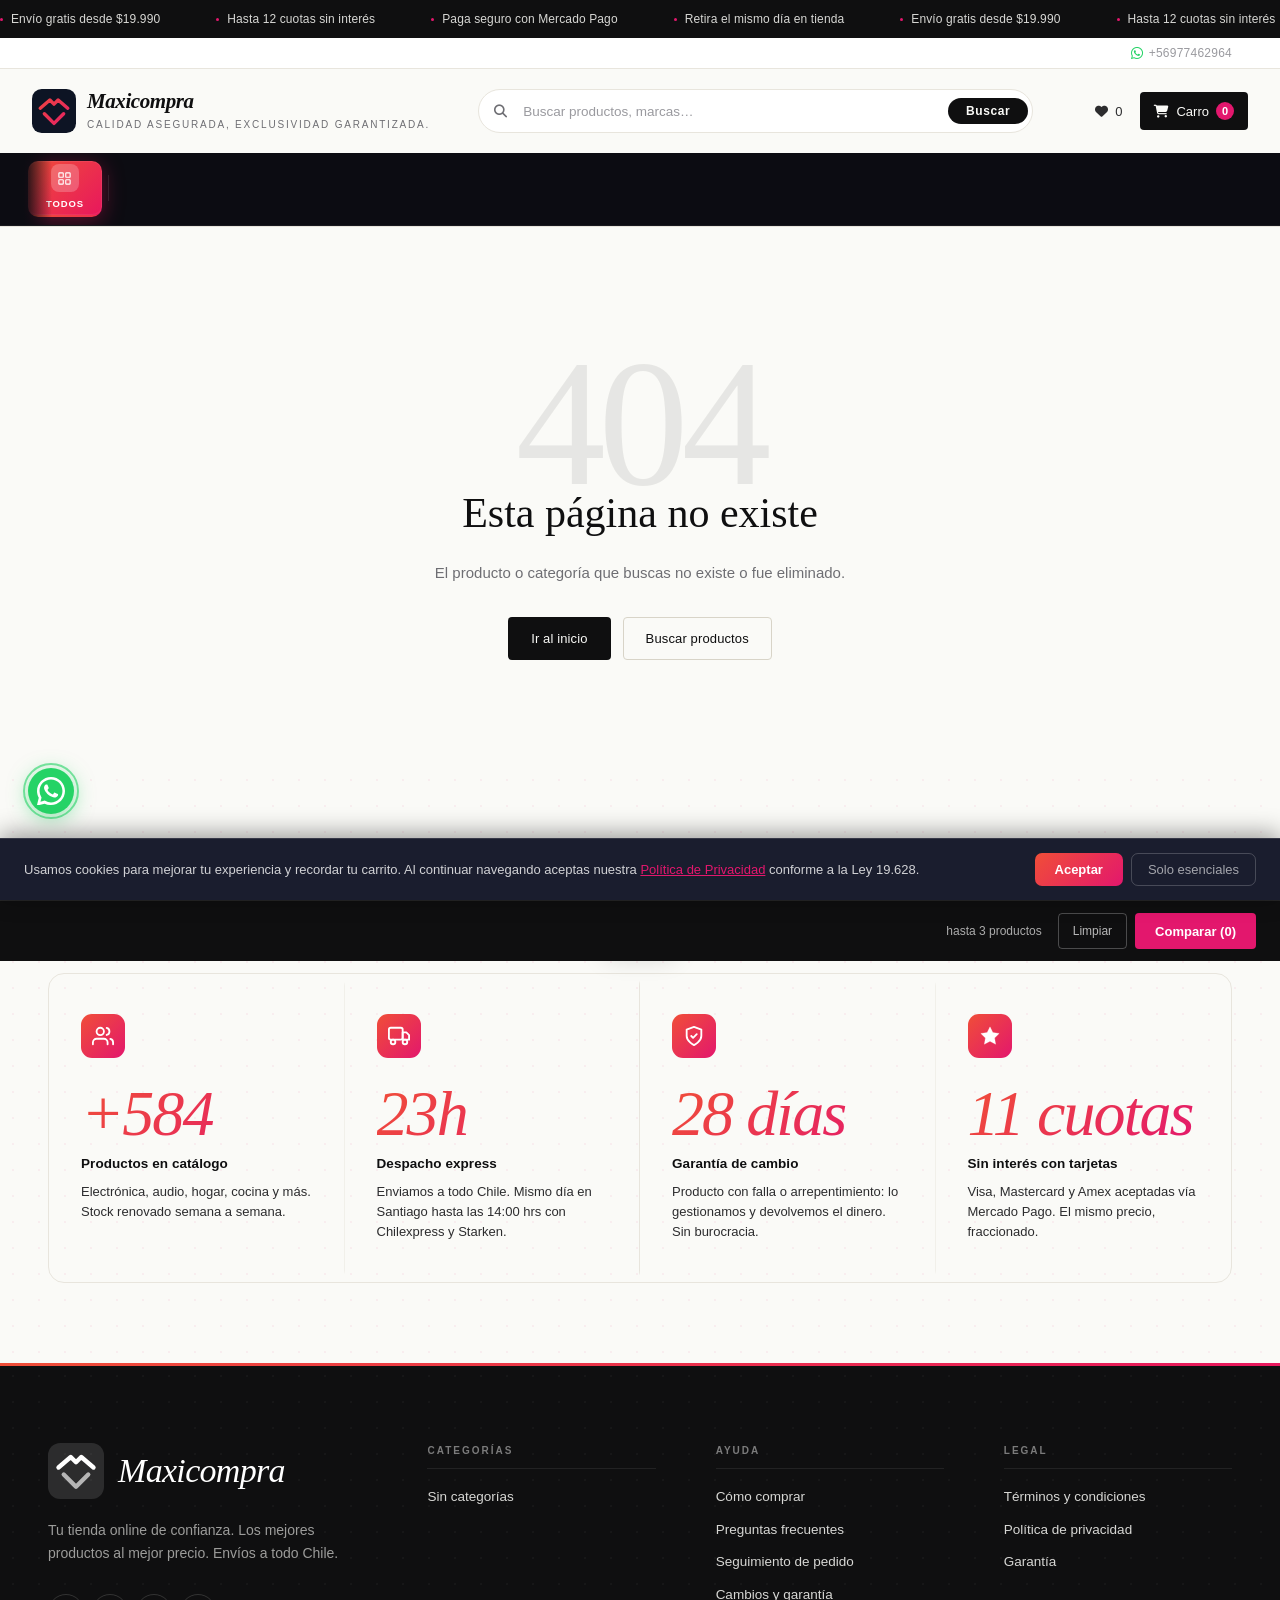
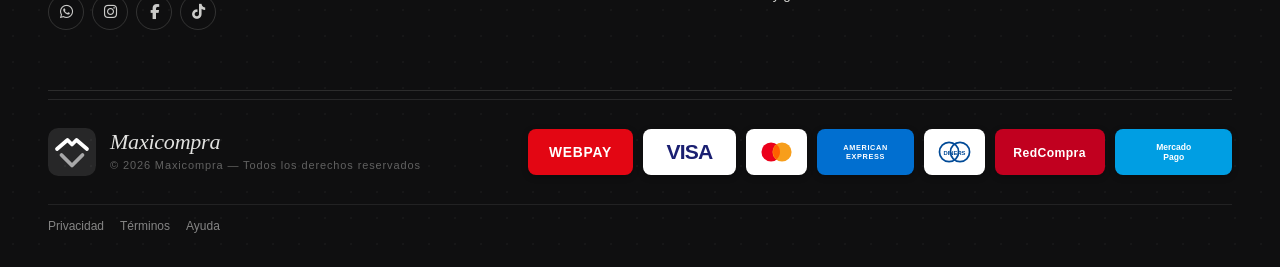
==== commit 6cd2d987: "feat: cupón, RUT, vistos-recientes y rating real en checkout - Cupón: input + validación contra /api" ====
--- a/index.html
+++ b/index.html
@@ -1227,6 +1227,17 @@
 .ck-total-row.big{font-size:18px;font-weight:700;font-family:'Inter',system-ui,sans-serif;color:var(--text);margin-top:8px;letter-spacing:-.3px;}
 .ck-total-row.big span:last-child{color:var(--pink);}
 .ck-confirm-btn{width:100%;padding:14px;border-radius:9px;font-size:15px;font-weight:700;margin-top:14px;display:flex;align-items:center;justify-content:center;gap:8px;}
+/* Cupón */
+.ck-coupon-row{display:flex;gap:8px;margin:12px 0 4px;}
+.ck-coupon-inp{flex:1;background:var(--surface);border:1.5px solid var(--border);border-radius:8px;padding:9px 12px;font-size:13px;color:var(--text);font-family:inherit;outline:none;text-transform:uppercase;transition:border-color .2s;}
+.ck-coupon-inp:focus{border-color:var(--pink);}
+.ck-coupon-btn{padding:9px 14px;border-radius:8px;font-size:12px;font-weight:700;white-space:nowrap;background:var(--card);border:1.5px solid var(--border);color:var(--text);cursor:pointer;font-family:inherit;transition:all .2s;}
+.ck-coupon-btn:hover{border-color:var(--pink);color:var(--pink);}
+.ck-coupon-msg{font-size:12px;margin-bottom:6px;min-height:16px;display:flex;align-items:center;gap:5px;}
+.ck-coupon-msg.ok{color:var(--good);}
+.ck-coupon-msg.err{color:var(--red);}
+.ck-discount-row{display:none;color:var(--good);}
+.ck-discount-row.show{display:flex;}
 .ck-success{display:none;text-align:center;padding:32px 24px 28px;grid-column:1/-1;}
 .ck-close-x{position:absolute;top:16px;right:20px;background:none;border:none;color:var(--muted);font-size:22px;cursor:pointer;z-index:2;line-height:1;}
 .ck-close-x:hover{color:var(--text);}
@@ -2772,7 +2783,7 @@
       <div class="tab-pane on" id="tp-desc"><div class="pdp-desc-text" id="pdpDescText"></div><ul class="pdp-features-list" id="pdpFeatsList"></ul></div>
       <div class="tab-pane" id="tp-specs"><div style="background:var(--card);border:1px solid var(--border);border-radius:12px;overflow:hidden"><table class="specs-tbl" id="pdpSpecsTbl"></table></div></div>
       <div class="tab-pane" id="tp-reviews">
-        <div class="reviews-wrap"><div class="big-rat"><div class="r-num" id="revAvg">4.8</div><span class="r-stars" id="revStars">★★★★★</span><p id="revCount">0 opiniones</p></div><div class="rat-bars" id="ratBarsWrap"></div></div>
+        <div class="reviews-wrap" style="display:none"><div class="big-rat"><div class="r-num" id="revAvg">0</div><span class="r-stars" id="revStars"></span><p id="revCount">0 opiniones</p></div><div class="rat-bars" id="ratBarsWrap"></div></div>
         <div id="reviewsListWrap"></div>
       </div>
       <!-- Related -->
@@ -3034,8 +3045,9 @@
         <div class="form-group"><label class="form-label" for="ck-fname">Nombre <em>*</em></label><input class="form-input" id="ck-fname" type="text" placeholder="Juan Pérez" autocomplete="name"></div>
         <div class="form-group"><label class="form-label" for="ck-email">Email <em>*</em></label><input class="form-input" id="ck-email" type="email" placeholder="juan@correo.com" autocomplete="email"></div>
       </div>
-      <div class="ck-row g1">
+      <div class="ck-row">
         <div class="form-group"><label class="form-label" for="ck-phone">Teléfono <em>*</em></label><input class="form-input" id="ck-phone" type="tel" pattern="(\+?56\s?)?[29]\d{8}|(\+?56\s?)?9\d{8}" placeholder="+56 9 1234 5678" maxlength="20" autocomplete="tel"></div>
+        <div class="form-group"><label class="form-label" for="ck-rut">RUT <span style="color:var(--muted);font-weight:400;font-size:11px">(opcional)</span></label><input class="form-input" id="ck-rut" type="text" placeholder="12.345.678-9" maxlength="12" autocomplete="off" oninput="fmtRUT(this)" onblur="validateRUT(this)"></div>
       </div>
 
       <div class="ck-step-title"><i class="fas fa-truck"></i> Dirección de entrega</div>
@@ -3118,7 +3130,13 @@
       <h3><i class="fas fa-receipt" style="color:var(--pink)"></i> Tu pedido</h3>
       <div class="ck-items" id="ckItems"></div>
       <hr class="ck-divider">
+      <div class="ck-coupon-row">
+        <input class="ck-coupon-inp" id="ckCouponInp" type="text" placeholder="Código de descuento" maxlength="20" onkeydown="if(event.key==='Enter')applyCoupon()">
+        <button class="ck-coupon-btn" id="ckCouponBtn" onclick="applyCoupon()">Aplicar</button>
+      </div>
+      <div class="ck-coupon-msg" id="ckCouponMsg"></div>
       <div class="ck-total-row"><span>Subtotal</span><span id="ck-sub">$0</span></div>
+      <div class="ck-total-row ck-discount-row" id="ckDiscountRow" style="display:none"><span id="ckDiscountLabel">Descuento</span><span id="ck-discount" style="color:var(--good)">-$0</span></div>
       <div class="ck-total-row"><span>Envío</span><span id="ck-ship" style="color:var(--accent)">GRATIS</span></div>
       <div class="ck-total-row big"><span>Total</span><span id="ck-total">$0</span></div>
       <button class="btn-grad ck-confirm-btn" id="ckConfirmBtn" onclick="confirmOrder()"><i class="fas fa-lock"></i> Confirmar pedido</button>
@@ -3429,6 +3447,7 @@
   document.getElementById('searchInp').value = '';
   renderNavBar();
   renderHomeProducts('');
+  if(typeof renderRecent==='function') renderRecent();
   showView('home');
   if(typeof hideStickyPdp==='function') hideStickyPdp();
   var _n = gc('name') || 'Maxicompra';
@@ -4213,10 +4232,17 @@
   document.getElementById('pdpTitle').textContent   = p.name;
   document.getElementById('pdpBrand').textContent   = p.brand || '';
   document.getElementById('pdpSeller').textContent  = p.seller || gc('name');
-  const rat = Math.min(5, Math.max(0, p.rat || 4.5));
-  document.getElementById('pdpStars').textContent  = '★'.repeat(Math.round(rat)) + '☆'.repeat(5-Math.round(rat));
-  document.getElementById('pdpRat').textContent    = rat.toFixed(1);
-  document.getElementById('pdpRevCnt').textContent = `(${(p.rev||0).toLocaleString('es-CL')} opiniones)`;
+  const _rev = p.rev || 0;
+  const starsRow = document.querySelector('.pdp-stars-row');
+  if (_rev > 0) {
+    const rat = Math.min(5, Math.max(0, p.rat || 4.5));
+    document.getElementById('pdpStars').textContent  = '★'.repeat(Math.round(rat)) + '☆'.repeat(5-Math.round(rat));
+    document.getElementById('pdpRat').textContent    = rat.toFixed(1);
+    document.getElementById('pdpRevCnt').textContent = `(${_rev.toLocaleString('es-CL')} opiniones)`;
+    if (starsRow) starsRow.style.display = '';
+  } else {
+    if (starsRow) starsRow.style.display = 'none';
+  }
   // Pricing
   document.getElementById('pdpPriceBig').textContent = fp(p.price);
   if (p.orig) { document.getElementById('pdpPriceStrike').textContent=fp(p.orig); document.getElementById('pdpPriceStrike').style.display=''; }
@@ -4366,12 +4392,18 @@
     rat = Math.min(5, sum / stored.length);
     cnt = stored.length;
   } else {
-    rat = Math.min(5, Math.max(0, p.rat || 4.5));
+    rat = Math.min(5, Math.max(0, p.rat || 0));
     cnt = p.rev || 0;
   }
-  document.getElementById('revAvg').textContent = rat.toFixed(1);
-  document.getElementById('revStars').textContent = '★'.repeat(Math.round(rat)) + '☆'.repeat(5 - Math.round(rat));
-  document.getElementById('revCount').textContent = cnt.toLocaleString('es-CL') + ' opiniones';
+  var reviewsWrap = document.querySelector('#tp-reviews .reviews-wrap');
+  if (!hasStored && cnt === 0) {
+    if (reviewsWrap) reviewsWrap.style.display = 'none';
+  } else {
+    if (reviewsWrap) reviewsWrap.style.display = '';
+    document.getElementById('revAvg').textContent = rat.toFixed(1);
+    document.getElementById('revStars').textContent = '★'.repeat(Math.round(rat)) + '☆'.repeat(5 - Math.round(rat));
+    document.getElementById('revCount').textContent = cnt.toLocaleString('es-CL') + ' opiniones';
+  }
   // Distribution bars
   var dist;
   if (hasStored) {
@@ -4584,6 +4616,11 @@
       <div class="ck-item-price">${fp(i.price*i.qty)}</div>
     </div>`;
   }).join('');
+  // Reset cupón
+  _coupon=null;
+  var _ci=document.getElementById('ckCouponInp'),_cm=document.getElementById('ckCouponMsg');
+  if(_ci){_ci.value='';_ci.disabled=false;}
+  if(_cm){_cm.className='ck-coupon-msg';_cm.textContent='';}
   // Reset form y mostrar
   document.getElementById('ckForm').style.display = '';
   document.getElementById('ckSummary').style.display = '';
@@ -4634,6 +4671,17 @@
   var shipFree = freeFrom < 999999999 && sub >= freeFrom;
   var baseShip = SHIPPING_RATES[region]||3990;
   var shipNum = shipFree ? 0 : baseShip;
+  // Coupon discount
+  var discount = 0;
+  var discEl=document.getElementById('ckDiscountRow'), discValEl=document.getElementById('ck-discount');
+  if(_coupon && _coupon.pct > 0){
+    discount = Math.round(sub * _coupon.pct / 100);
+    if(discEl) discEl.style.display='flex';
+    if(discValEl) discValEl.textContent='-'+fp(discount);
+  } else {
+    if(discEl) discEl.style.display='none';
+  }
+  var afterDiscount = Math.max(0, sub - discount);
   var subEl=document.getElementById('ck-sub'), shipEl=document.getElementById('ck-ship'), totEl=document.getElementById('ck-total');
   if(subEl) subEl.textContent=fp(sub);
   if(shipEl){
@@ -4641,7 +4689,48 @@
     else if(!region){shipEl.textContent='Selecciona región';shipEl.style.color='var(--muted)';}
     else{shipEl.textContent=fp(shipNum);shipEl.style.color='var(--text)';}
   }
-  if(totEl) totEl.textContent=fp(shipFree?sub:(region?sub+shipNum:sub));
+  if(totEl) totEl.textContent=fp(shipFree?afterDiscount:(region?afterDiscount+shipNum:afterDiscount));
+}
+/* ── Cupón de descuento ── */
+var _coupon = null;
+function applyCoupon(){
+  var inp = document.getElementById('ckCouponInp');
+  var msgEl = document.getElementById('ckCouponMsg');
+  var btn = document.getElementById('ckCouponBtn');
+  if(!inp || !msgEl) return;
+  var code = inp.value.trim().toUpperCase();
+  if(!code){ msgEl.className='ck-coupon-msg err'; msgEl.textContent='Ingresa un código.'; return; }
+  if(!API_BASE){ msgEl.className='ck-coupon-msg err'; msgEl.textContent='Cupones no disponibles sin conexión.'; return; }
+  if(btn){ btn.disabled=true; btn.textContent='...'; }
+  fetchWithTimeout(API_BASE+'/api/coupon/'+encodeURIComponent(code),{},6000)
+    .then(function(r){return r.json();})
+    .then(function(d){
+      if(btn){ btn.disabled=false; btn.textContent='Aplicar'; }
+      if(!d.ok || !d.valid){
+        _coupon=null;
+        msgEl.className='ck-coupon-msg err';
+        msgEl.innerHTML='<i class="fas fa-times-circle"></i> Cupón inválido o expirado.';
+        updateCkSummary(); return;
+      }
+      _coupon={code:code, pct:d.pct};
+      msgEl.className='ck-coupon-msg ok';
+      msgEl.innerHTML='<i class="fas fa-tag"></i> ¡'+d.pct+'% de descuento aplicado! <a href="#" style="color:var(--muted);font-size:11px;margin-left:6px;" onclick="removeCoupon();return false;">Quitar</a>';
+      if(inp) inp.disabled=true;
+      updateCkSummary();
+    })
+    .catch(function(){
+      if(btn){ btn.disabled=false; btn.textContent='Aplicar'; }
+      msgEl.className='ck-coupon-msg err';
+      msgEl.innerHTML='<i class="fas fa-exclamation-circle"></i> Error al validar. Intenta de nuevo.';
+    });
+}
+function removeCoupon(){
+  _coupon=null;
+  var inp=document.getElementById('ckCouponInp');
+  var msgEl=document.getElementById('ckCouponMsg');
+  if(inp){inp.value='';inp.disabled=false;}
+  if(msgEl){msgEl.className='ck-coupon-msg';msgEl.textContent='';}
+  updateCkSummary();
 }
 function updateCkSummaryWithMP(applyMP){ updateCkSummary(); } // backward compat
 function _launchOrderWA(orderNum, waURL, isTransfer, hasComp){
@@ -4693,10 +4782,47 @@
   cart = []; saveC(); updCartBadge(); renderCart();
 }
 
+/* ── RUT chileno ── */
+function _cleanRUT(r){ return r.replace(/[\.\-\s]/g,'').toUpperCase(); }
+function _calcDV(num){
+  var s=0,f=2,rev=String(num).split('').reverse();
+  for(var i=0;i<rev.length;i++){s+=parseInt(rev[i])*(f<8?f++:(f=2));} // 2-7 cycle
+  var dv=11-(s%11);
+  return dv===11?'0':dv===10?'K':String(dv);
+}
+function _rutValido(r){
+  var c=_cleanRUT(r);
+  if(c.length<2) return false;
+  var dv=c.slice(-1), num=c.slice(0,-1);
+  if(!/^\d+$/.test(num)) return false;
+  if(parseInt(num)<1000000) return false;
+  return _calcDV(num)===dv;
+}
+function fmtRUT(inp){
+  var raw=inp.value.replace(/[\.\-\s]/g,'').replace(/[^0-9kK]/g,'').toUpperCase();
+  if(raw.length<2){inp.value=raw;return;}
+  var dv=raw.slice(-1), num=raw.slice(0,-1);
+  // add dots every 3 digits from right
+  var dotted=num.replace(/\B(?=(\d{3})+(?!\d))/g,'.');
+  inp.value=dotted+'-'+dv;
+  inp.style.color='';
+}
+function validateRUT(inp){
+  var v=inp.value.trim();
+  if(!v) return; // optional
+  if(!_rutValido(v)){
+    inp.style.color='var(--red)';
+    inp.title='RUT inválido';
+  } else {
+    inp.style.color='var(--good)';
+    inp.title='';
+  }
+}
 function confirmOrder(){
   const name   = document.getElementById('ck-fname').value.trim();
   const email  = document.getElementById('ck-email').value.trim();
   const phone  = document.getElementById('ck-phone').value.trim();
+  const rut    = (document.getElementById('ck-rut')||{}).value ? document.getElementById('ck-rut').value.trim() : '';
   const addr   = document.getElementById('ck-addr').value.trim();
   const city   = document.getElementById('ck-city').value.trim();
   const region = document.getElementById('ck-region').value;
@@ -4707,6 +4833,7 @@
   if(!email.match(/^[^\s@]+@[^\s@]+\.[^\s@]{2,}$/)){ showToast('Email inválido — revisa el formato','error'); return; }
   const phoneClean = phone.replace(/[\s\-\(\)\.]/g,'');
   if(!phoneClean.match(/^(\+?56)?[29]\d{8}$/)){ showToast('Teléfono inválido — ej: +56912345678 o 912345678','error'); return; }
+  if(rut && !_rutValido(rut)){ showToast('RUT inválido — revisa el formato (ej: 12.345.678-9)','error'); return; }
   if(addr.length < 5 || addr.length > 200){ showToast('Dirección debe tener entre 5 y 200 caracteres','error'); return; }
 
   const payEl  = document.querySelector('.ck-pay-opt.sel input');
@@ -4728,9 +4855,9 @@
     if(btn){btn.disabled=true; btn.innerHTML='<i class="fas fa-spinner fa-spin"></i> Procesando...';}
     const orderPayload = {
       items: cart.map(function(i){ return {id:i.id, name:i.name, qty:i.qty, price:i.price, img:i.img||''}; }),
-      customer: {name, email, phone, address: addr+', '+city+', '+region},
+      customer: {name, email, phone, rut: rut||undefined, address: addr+', '+city+', '+region},
       payment: payVal,
-      coupon: null,
+      coupon: _coupon ? _coupon.code : null,
       total: totalNum
     };
     fetchWithTimeout(API_BASE+'/api/order', {
@@ -4742,7 +4869,7 @@
     .then(function(d){
       if(!d.ok){
         if(btn){btn.disabled=false; btn.innerHTML='<i class="fas fa-lock"></i> Confirmar pedido';}
-        _confirmOrderFallback(name,email,phone,addr,city,region,payName,shipTxt,totalTxt,storePhone,payVal==='transfer');
+        _confirmOrderFallback(name,email,phone,addr,city,region,payName,shipTxt,totalTxt,storePhone,payVal==='transfer',rut);
         return;
       }
       // Si el pago es Mercado Pago y el API está activo → Checkout Pro
@@ -4765,11 +4892,11 @@
     })
     .catch(function(){
       if(btn){btn.disabled=false; btn.innerHTML='<i class="fas fa-lock"></i> Confirmar pedido';}
-      _confirmOrderFallback(name,email,phone,addr,city,region,payName,shipTxt,totalTxt,storePhone,payVal==='transfer');
+      _confirmOrderFallback(name,email,phone,addr,city,region,payName,shipTxt,totalTxt,storePhone,payVal==='transfer',rut);
     });
     return;
   }
-  _confirmOrderFallback(name,email,phone,addr,city,region,payName,shipTxt,totalTxt,storePhone,payVal==='transfer');
+  _confirmOrderFallback(name,email,phone,addr,city,region,payName,shipTxt,totalTxt,storePhone,payVal==='transfer',rut);
 }
 
 function _launchMPCheckout(orderId, email, totalNum, waUrl, name, phone, addr, city, region, payName, shipTxt, totalTxt, storePhone){
@@ -4847,7 +4974,7 @@
   reader.readAsDataURL(file);
 }
 
-function _confirmOrderFallback(name,email,phone,addr,city,region,payName,shipTxt,totalTxt,storePhone,isTransfer){
+function _confirmOrderFallback(name,email,phone,addr,city,region,payName,shipTxt,totalTxt,storePhone,isTransfer,rut){
   const orderNum = 'MX-' + Date.now().toString().slice(-6);
   const itemLines = cart.map(function(i){
     return '  • '+i.qty+'x '+i.name.substring(0,40)+(i.name.length>40?'...':'') + ' — ' + fp(i.price * i.qty);
@@ -4859,11 +4986,13 @@
     '👤 *Cliente:* '+name,
     '📧 Email: '+email,
     '📱 Tel: '+phone,
+    (rut ? '🪪 RUT: '+rut : null),
     '',
     '📦 *Productos:*',
     itemLines,
     '',
     '💰 Subtotal: '+(document.getElementById('ck-sub')?document.getElementById('ck-sub').textContent:totalTxt),
+    (_coupon ? '🏷️ Cupón '+_coupon.code+' (-'+_coupon.pct+'%): -'+(document.getElementById('ck-discount')?document.getElementById('ck-discount').textContent:'') : null),
     '🚚 Envío: '+shipTxt,
     '✅ *TOTAL: '+totalTxt+'*',
     '',
@@ -4871,7 +5000,7 @@
     '📍 *Dirección:* '+addr+', '+city+', '+region,
     '━━━━━━━━━━━━━━━━━━━━',
     '⚡ Pedido enviado desde Maxicompra.cl'
-  ].join('\n');
+  ].filter(function(l){return l!==null;}).join('\n');
   const waURL = 'https://wa.me/'+storePhone+'?text='+encodeURIComponent(msg);
   _launchOrderWA(orderNum, waURL, !!isTransfer, false);
 }
@@ -6887,6 +7016,7 @@
     }
   }, 'heroEdUpdate');
   safe(function(){ renderHomeProducts(''); }, 'renderHomeProducts');
+  safe(renderRecent,      'renderRecent');
   safe(renderNavBar,      'renderNavBar');
   safe(renderFooterCats,  'renderFooterCats');
   safe(updCartBadge,      'updCartBadge');
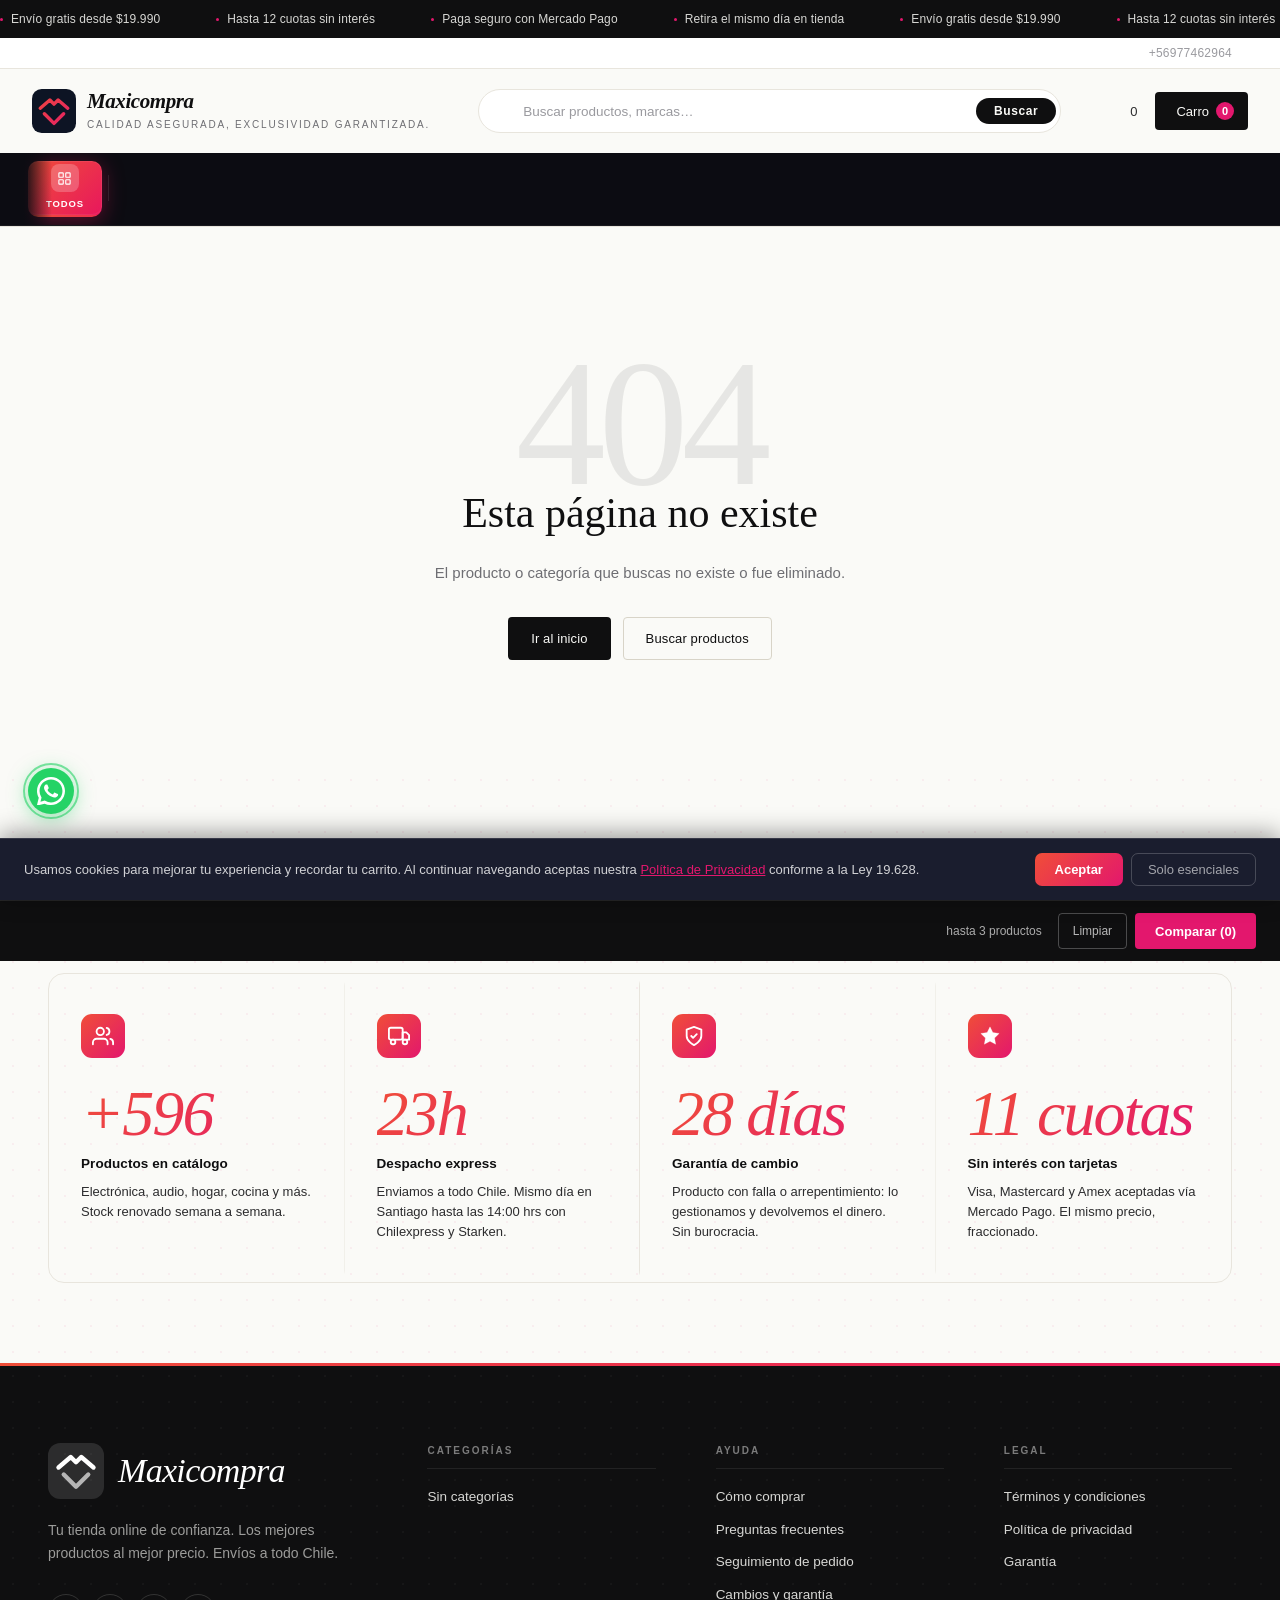
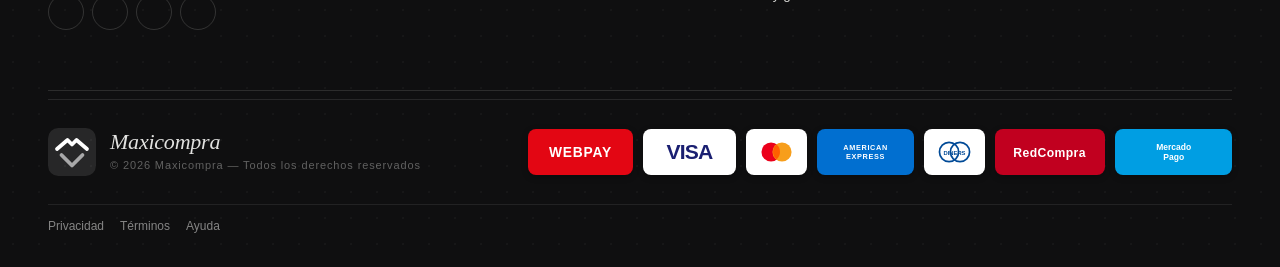
==== commit 1581a9d3: "feat: calidad y profesionalismo — mejoras 8 a 12 - SW (#8): versión dinámica 20250524 + _headers no-" ====
--- a/index.html
+++ b/index.html
@@ -41,8 +41,15 @@
 <link rel="preconnect" href="https://fonts.gstatic.com" crossorigin>
 <link rel="preconnect" href="https://maxicompra-api.elflaco0800.workers.dev">
 <link rel="stylesheet" href="https://fonts.googleapis.com/css2?family=Instrument+Serif:ital@0;1&family=Inter:wght@400;500;600;700&family=JetBrains+Mono:wght@500&display=swap">
-<link rel="preload" as="style" href="https://cdnjs.cloudflare.com/ajax/libs/font-awesome/6.5.0/css/all.min.css" integrity="sha512-Avb2QiuDEEvB4bZJYdft2mNjVShBftLdPG8FJ0V7irTLQ8Uo0qcPxh4Plq7G5tGm0rU+1SPhVotteLpBERwTkw==" crossorigin="anonymous" referrerpolicy="no-referrer" onload="this.onload=null;this.rel='stylesheet'"/>
-<noscript><link rel="stylesheet" href="https://cdnjs.cloudflare.com/ajax/libs/font-awesome/6.5.0/css/all.min.css" integrity="sha512-Avb2QiuDEEvB4bZJYdft2mNjVShBftLdPG8FJ0V7irTLQ8Uo0qcPxh4Plq7G5tGm0rU+1SPhVotteLpBERwTkw==" crossorigin="anonymous" referrerpolicy="no-referrer"/></noscript>
+<!-- Font Awesome subset: only solid + brands (~50 KB vs ~80 KB for all.min) -->
+<link rel="preload" as="style" href="https://cdnjs.cloudflare.com/ajax/libs/font-awesome/6.5.0/css/fontawesome.min.css" crossorigin="anonymous" referrerpolicy="no-referrer" onload="this.onload=null;this.rel='stylesheet'"/>
+<link rel="preload" as="style" href="https://cdnjs.cloudflare.com/ajax/libs/font-awesome/6.5.0/css/solid.min.css" crossorigin="anonymous" referrerpolicy="no-referrer" onload="this.onload=null;this.rel='stylesheet'"/>
+<link rel="preload" as="style" href="https://cdnjs.cloudflare.com/ajax/libs/font-awesome/6.5.0/css/brands.min.css" crossorigin="anonymous" referrerpolicy="no-referrer" onload="this.onload=null;this.rel='stylesheet'"/>
+<noscript>
+  <link rel="stylesheet" href="https://cdnjs.cloudflare.com/ajax/libs/font-awesome/6.5.0/css/fontawesome.min.css" crossorigin="anonymous" referrerpolicy="no-referrer"/>
+  <link rel="stylesheet" href="https://cdnjs.cloudflare.com/ajax/libs/font-awesome/6.5.0/css/solid.min.css" crossorigin="anonymous" referrerpolicy="no-referrer"/>
+  <link rel="stylesheet" href="https://cdnjs.cloudflare.com/ajax/libs/font-awesome/6.5.0/css/brands.min.css" crossorigin="anonymous" referrerpolicy="no-referrer"/>
+</noscript>
 <style>
 /* ═══════════════════════════════════════════════════
    MAXICOMPRA — VARIABLES & RESET
@@ -2391,16 +2398,16 @@
         </div>
       </div>
       
-      <div class="search-bar" style="position:relative;flex:1;max-width:600px;" id="searchBarWrap"><i class="fas fa-search sb-icon" style="position:absolute;left:16px;top:50%;transform:translateY(-50%);color:var(--muted);font-size:13px;pointer-events:none;z-index:1"></i><input type="search" id="searchInp" placeholder="Buscar productos, marcas…" oninput="_handleDesktopSearch(this.value)" onblur="setTimeout(()=>_hideSuggest(),300)" autocomplete="off" style="border-radius:50px;padding:10px 90px 10px 44px;width:100%;"><button onclick="_commitSearch()" aria-label="Buscar productos" style="position:absolute;right:5px;top:50%;transform:translateY(-50%);padding:6px 18px;border-radius:50px;font-size:12px;font-weight:700;">Buscar</button><div class="search-suggest" id="searchSuggest"></div></div><div class="header-actions">
+      <div class="search-bar" role="search" aria-label="Buscar en Maxicompra" style="position:relative;flex:1;max-width:600px;" id="searchBarWrap"><i class="fas fa-search sb-icon" style="position:absolute;left:16px;top:50%;transform:translateY(-50%);color:var(--muted);font-size:13px;pointer-events:none;z-index:1" aria-hidden="true"></i><input type="search" id="searchInp" placeholder="Buscar productos, marcas…" aria-label="Buscar productos" aria-autocomplete="list" aria-controls="searchSuggest" aria-expanded="false" oninput="_handleDesktopSearch(this.value)" onblur="setTimeout(()=>_hideSuggest(),300)" autocomplete="off" style="border-radius:50px;padding:10px 90px 10px 44px;width:100%;"><button onclick="_commitSearch()" aria-label="Buscar productos" style="position:absolute;right:5px;top:50%;transform:translateY(-50%);padding:6px 18px;border-radius:50px;font-size:12px;font-weight:700;">Buscar</button><div class="search-suggest" id="searchSuggest" role="listbox" aria-label="Sugerencias de búsqueda"></div></div><div class="header-actions">
         <button class="h-btn" onclick="openWish()" aria-label="Lista de deseos"><i class="fas fa-heart"></i><span id="wishCount">0</span></button>
         <button class="h-btn cart" onclick="togCart()" aria-label="Abrir carrito de compras"><i class="fas fa-shopping-cart"></i>Carro<div class="cart-badge-dot" id="cartBdg">0</div></button>
       </div>
     </div>
     <!-- Mobile Search Bar -->
     <div class="mob-search-row" id="mobSearchRow">
-      <div class="mob-search-inner">
-        <i class="fas fa-search"></i>
-        <input type="search" id="mobSearchBarInp" placeholder="Buscar productos, marcas…" autocomplete="off" oninput="_handleDesktopSearch(this.value)" onblur="setTimeout(()=>_hideSuggest(),300)">
+      <div class="mob-search-inner" role="search" aria-label="Buscar en Maxicompra">
+        <i class="fas fa-search" aria-hidden="true"></i>
+        <input type="search" id="mobSearchBarInp" placeholder="Buscar productos, marcas…" aria-label="Buscar productos" autocomplete="off" oninput="_handleDesktopSearch(this.value)" onblur="setTimeout(()=>_hideSuggest(),300)">
         <button onclick="_commitSearch()" aria-label="Buscar productos">Buscar</button>
       </div>
     </div>
@@ -2674,6 +2681,7 @@
             </select>
           </div>
           <div class="products-grid" id="catProductsGrid"></div>
+          <div id="catPagination" style="display:none;margin-top:32px"></div>
           <div id="catEmptyState" style="display:none;text-align:center;padding:80px 20px;" role="status" aria-live="polite">
             <svg width="72" height="72" viewBox="0 0 24 24" fill="none" stroke="var(--mute)" stroke-width="1" style="margin:0 auto 24px;display:block;opacity:.35"><rect x="2" y="7" width="20" height="14" rx="2"/><path d="M16 7V5a2 2 0 0 0-4 0v2M8 7V5a2 2 0 0 0-4 0v2M12 12v4M10 14h4"/></svg>
             <p style="font-family:'Instrument Serif',serif;font-size:28px;color:var(--ink);margin-bottom:10px;letter-spacing:-.02em;">Sin productos en esta categoría</p>
@@ -2760,10 +2768,11 @@
           <div style="font-size:12px;color:var(--muted);margin-bottom:12px" id="pdpMaxNote"></div>
           <!-- Share -->
           <div class="pdp-share"><span>Compartir:</span>
-            <div class="share-ico" onclick="shareP('facebook')"><i class="fab fa-facebook-f"></i></div>
-            <div class="share-ico" onclick="shareP('twitter')"><i class="fab fa-x-twitter"></i></div>
-            <div class="share-ico" onclick="shareP('whatsapp')"><i class="fab fa-whatsapp"></i></div>
-            <div class="share-ico" onclick="copyLink()"><i class="fas fa-link"></i></div>
+            <div class="share-ico" onclick="shareP('facebook')" aria-label="Compartir en Facebook" role="button" tabindex="0"><i class="fab fa-facebook-f" aria-hidden="true"></i></div>
+            <div class="share-ico" onclick="shareP('twitter')" aria-label="Compartir en X (Twitter)" role="button" tabindex="0"><i class="fab fa-x-twitter" aria-hidden="true"></i></div>
+            <div class="share-ico" onclick="shareP('whatsapp')" aria-label="Compartir en WhatsApp" role="button" tabindex="0"><i class="fab fa-whatsapp" aria-hidden="true"></i></div>
+            <div class="share-ico" onclick="copyLink()" aria-label="Copiar enlace" role="button" tabindex="0"><i class="fas fa-link" aria-hidden="true"></i></div>
+            <div class="share-ico" id="pdpNativeShare" style="display:none" onclick="shareP('native')" aria-label="Compartir" role="button" tabindex="0"><i class="fas fa-share-nodes" aria-hidden="true"></i></div>
           </div>
           <!-- Trust badges -->
           <div class="pdp-trust-row">
@@ -3011,7 +3020,7 @@
 </div>
 <!-- Cart Panel -->
 <div class="cart-overlay" id="cartOv" onclick="togCart()" style="-webkit-tap-highlight-color:transparent">
-  <div class="cart-panel" id="cartPan" onclick="event.stopPropagation()">
+  <div class="cart-panel" id="cartPan" role="dialog" aria-modal="true" aria-label="Carrito de compras" onclick="event.stopPropagation()">
     <div class="cart-head"><h3>Carro</h3><div style="display:flex;align-items:center;gap:10px"><button id="clearCartBtn" onclick="if(cart.length){cart=[];saveC();updCartBadge();renderCart();showToast('Carrito vaciado');}" style="display:none;background:none;border:1.5px solid var(--border);color:var(--muted);font-size:11.5px;font-weight:600;padding:4px 10px;border-radius:6px;cursor:pointer;font-family:inherit"><i class="fas fa-trash" style="margin-right:4px"></i>Vaciar</button><button style="background:none;color:var(--muted);font-size:20px;padding:0" onclick="togCart()"><i class="fas fa-times"></i></button></div></div>
     <div class="cart-ship-prog" id="cartShipProg"></div>
     <div class="cart-body" id="cartBody"></div>
@@ -3032,12 +3041,12 @@
 </div>
 
 <!-- ════════════════════════ CHECKOUT MODAL ════════════════════════ -->
-<div class="ck-overlay" id="ckOverlay" onclick="if(event.target===this)closeCheckout()">
+<div class="ck-overlay" id="ckOverlay" role="dialog" aria-modal="true" aria-labelledby="ckModalTitle" onclick="if(event.target===this)closeCheckout()">
   <div class="ck-box" id="ckBox" style="position:relative">
     <button class="ck-close-x" aria-label="Cerrar checkout" onclick="closeCheckout()"><i class="fas fa-times"></i></button>
     <!-- Formulario -->
     <div class="ck-form" id="ckForm">
-      <h2><i class="fas fa-lock" style="color:var(--pink)"></i> Finalizar Compra</h2>
+      <h2 id="ckModalTitle"><i class="fas fa-lock" style="color:var(--pink)" aria-hidden="true"></i> Finalizar Compra</h2>
       <p>Completa tus datos para procesar el pedido de forma segura.</p>
 
       <div class="ck-step-title"><i class="fas fa-user"></i> Datos personales</div>
@@ -3766,6 +3775,10 @@
 let _homeProdPage  = 0;
 const HOME_PAGE_SIZE = 24;
 
+let _catFilteredList = [];
+let _catProdPage = 0;
+const CAT_PAGE_SIZE = 24;
+
 function renderHomeProducts(search) {
   _homeProdList = getProductList('', search);
   _homeProdPage = 0;
@@ -3864,13 +3877,50 @@
 }
 
 function _paintCatGrid(filtered) {
+  _catFilteredList = filtered;
+  _catProdPage = 0;
   var grid = document.getElementById('catProductsGrid');
   var empty = document.getElementById('catEmptyState');
   var count = document.getElementById('catFilterCount');
-  if (!filtered.length) { grid.innerHTML=''; empty.style.display='block'; if(count) count.textContent='0 productos'; return; }
+  if (!filtered.length) { grid.innerHTML=''; empty.style.display='block'; if(count) count.textContent='0 productos'; _renderCatPagination(); return; }
   empty.style.display='none';
-  grid.innerHTML = filtered.map(function(p){ return productCardHTML(p); }).join('');
+  var first = filtered.slice(0, CAT_PAGE_SIZE);
+  grid.innerHTML = first.map(function(p){ return productCardHTML(p); }).join('');
   if(count) count.textContent = filtered.length + ' producto' + (filtered.length !== 1 ? 's' : '');
+  _renderCatPagination();
+}
+function _renderCatPagination() {
+  var pag = document.getElementById('catPagination');
+  if (!pag) return;
+  var totalPages = Math.ceil(_catFilteredList.length / CAT_PAGE_SIZE);
+  if (totalPages <= 1) { pag.style.display='none'; pag.innerHTML=''; return; }
+  pag.style.display = 'flex';
+  pag.style.cssText = 'display:flex;align-items:center;justify-content:center;gap:8px;margin-top:32px;flex-wrap:wrap;';
+  var cur = _catProdPage;
+  var btns = '';
+  btns += `<button onclick="catGoToPage(${cur-1})" style="padding:8px 14px;border-radius:8px;background:var(--card);border:1px solid var(--border);color:var(--text);cursor:pointer;font-size:13px;font-family:inherit;transition:all .2s;" ${cur===0?'disabled style="opacity:.4;cursor:default;"':''}>‹ Anterior</button>`;
+  var start = Math.max(0, cur-2), end = Math.min(totalPages-1, cur+2);
+  if(start>0) btns += `<button onclick="catGoToPage(0)" style="padding:8px 12px;border-radius:8px;background:var(--card);border:1px solid var(--border);color:var(--text);cursor:pointer;font-size:13px;font-family:inherit;">1</button>${start>1?'<span style="color:var(--muted);padding:0 4px">…</span>':''}`;
+  for(var i=start;i<=end;i++){
+    var active = i===cur;
+    btns += `<button onclick="catGoToPage(${i})" style="padding:8px 12px;border-radius:8px;font-size:13px;font-family:inherit;cursor:${active?'default':'pointer'};background:${active?'var(--pink)':'var(--card)'};color:${active?'#fff':'var(--text)'};border:1px solid ${active?'var(--pink)':'var(--border)'};font-weight:${active?'700':'400'};">${i+1}</button>`;
+  }
+  if(end<totalPages-1) btns += `${end<totalPages-2?'<span style="color:var(--muted);padding:0 4px">…</span>':''}<button onclick="catGoToPage(${totalPages-1})" style="padding:8px 12px;border-radius:8px;background:var(--card);border:1px solid var(--border);color:var(--text);cursor:pointer;font-size:13px;font-family:inherit;">${totalPages}</button>`;
+  btns += `<button onclick="catGoToPage(${cur+1})" style="padding:8px 14px;border-radius:8px;background:var(--card);border:1px solid var(--border);color:var(--text);cursor:pointer;font-size:13px;font-family:inherit;transition:all .2s;" ${cur===totalPages-1?'disabled style="opacity:.4;cursor:default;"':''}>Siguiente ›</button>`;
+  btns += `<span style="font-size:12px;color:var(--muted);margin-left:8px;">Página ${cur+1} de ${totalPages}</span>`;
+  pag.innerHTML = btns;
+}
+function catGoToPage(pageIdx) {
+  var totalPages = Math.ceil(_catFilteredList.length / CAT_PAGE_SIZE);
+  if (pageIdx < 0 || pageIdx >= totalPages) return;
+  _catProdPage = pageIdx;
+  var grid = document.getElementById('catProductsGrid');
+  var start = pageIdx * CAT_PAGE_SIZE;
+  var batch = _catFilteredList.slice(start, start + CAT_PAGE_SIZE);
+  grid.innerHTML = batch.map(function(p){ return productCardHTML(p); }).join('');
+  _renderCatPagination();
+  var catSection = document.getElementById('view-category');
+  window.scrollTo({ top: catSection ? catSection.offsetTop - 80 : 0, behavior: 'smooth' });
 }
 
 function onFilterChange() {
@@ -4520,10 +4570,41 @@
 function shareP(net) {
   const title = currentProd ? currentProd.name : '';
   const url = window.location.href;
-  const urls = { facebook:`https://facebook.com/sharer/sharer.php?u=${encodeURIComponent(url)}`, twitter:`https://twitter.com/intent/tweet?text=${encodeURIComponent(title)}&url=${encodeURIComponent(url)}`, whatsapp:`https://wa.me/?text=${encodeURIComponent(title+' - '+url)}` };
-  if (urls[net]) window.open(urls[net],'_blank','width=600,height=400');
-}
-function copyLink() { navigator.clipboard.writeText(window.location.href).then(()=>showToast('Enlace copiado — compártelo donde quieras ✓')); }
+  if (net === 'native') {
+    if (navigator.share) {
+      navigator.share({ title: title, url: url }).catch(function(){});
+    } else {
+      copyLink();
+    }
+    return;
+  }
+  const urls = {
+    facebook: `https://facebook.com/sharer/sharer.php?u=${encodeURIComponent(url)}`,
+    twitter:  `https://twitter.com/intent/tweet?text=${encodeURIComponent(title)}&url=${encodeURIComponent(url)}`,
+    whatsapp: `https://wa.me/?text=${encodeURIComponent(title+' - '+url)}`
+  };
+  if (urls[net]) window.open(urls[net], '_blank', 'width=600,height=400,noopener');
+}
+function copyLink() {
+  var url = window.location.href;
+  if (navigator.clipboard && navigator.clipboard.writeText) {
+    navigator.clipboard.writeText(url)
+      .then(function(){ showToast('Enlace copiado — compártelo donde quieras ✓'); })
+      .catch(function(){ _copyLinkFallback(url); });
+  } else {
+    _copyLinkFallback(url);
+  }
+}
+function _copyLinkFallback(text) {
+  var ta = document.createElement('textarea');
+  ta.value = text;
+  ta.style.cssText = 'position:fixed;opacity:0;top:0;left:0;pointer-events:none;';
+  document.body.appendChild(ta);
+  ta.focus(); ta.select();
+  try { document.execCommand('copy'); showToast('Enlace copiado — compártelo donde quieras ✓'); }
+  catch(e) { showToast('No se pudo copiar el enlace', 'error'); }
+  document.body.removeChild(ta);
+}
 function openZoom(src) { document.getElementById('zoomImg').src=src; document.getElementById('zoomOv').classList.add('open'); }
 function closeZoom() { document.getElementById('zoomOv').classList.remove('open'); }
 function updPdpCartBdg() { /* badge removido — carro visible en header */ }
@@ -4597,7 +4678,46 @@
     el.innerHTML='<p class="csp-msg">Agrega <strong>'+fp(remain)+'</strong> más para <strong>envío gratis</strong></p><div class="csp-track"><div class="csp-fill" style="width:'+pct+'%"></div></div>';
   }
 }
-function togCart() { document.getElementById('cartOv').classList.toggle('open'); document.getElementById('cartPan').classList.toggle('open'); }
+/* ── Focus-trap utility ── */
+var _ftCleanups = {};
+function _trapFocus(containerId) {
+  var el = document.getElementById(containerId);
+  if (!el) return;
+  var sel = 'a[href],button:not([disabled]),input:not([disabled]),select:not([disabled]),textarea:not([disabled]),[tabindex]:not([tabindex="-1"])';
+  function handler(e) {
+    if (e.key !== 'Tab') return;
+    var focusable = Array.from(el.querySelectorAll(sel)).filter(function(n){ return !n.closest('[style*="display:none"]'); });
+    if (!focusable.length) { e.preventDefault(); return; }
+    var first = focusable[0], last = focusable[focusable.length-1];
+    if (e.shiftKey) { if (document.activeElement === first) { last.focus(); e.preventDefault(); } }
+    else { if (document.activeElement === last) { first.focus(); e.preventDefault(); } }
+  }
+  el.addEventListener('keydown', handler);
+  _ftCleanups[containerId] = function(){ el.removeEventListener('keydown', handler); };
+  // set initial focus to first focusable
+  var firstEl = el.querySelector(sel);
+  if (firstEl) setTimeout(function(){ firstEl.focus(); }, 50);
+}
+function _releaseFocus(containerId) {
+  if (_ftCleanups[containerId]) { _ftCleanups[containerId](); delete _ftCleanups[containerId]; }
+}
+document.addEventListener('keydown', function(e){
+  if (e.key !== 'Escape') return;
+  var ck = document.getElementById('ckOverlay');
+  if (ck && ck.classList.contains('open')) { closeCheckout(); return; }
+  var cartOv = document.getElementById('cartOv');
+  if (cartOv && cartOv.classList.contains('open')) { togCart(); return; }
+  var zoom = document.getElementById('zoomOv');
+  if (zoom && zoom.classList.contains('open')) { closeZoom(); return; }
+  var faq = document.getElementById('faqOverlay');
+  if (faq && faq.classList.contains('open') && typeof closeFAQ==='function') { closeFAQ(); return; }
+});
+function togCart() {
+  var isOpening = !document.getElementById('cartPan').classList.contains('open');
+  document.getElementById('cartOv').classList.toggle('open');
+  document.getElementById('cartPan').classList.toggle('open');
+  if (isOpening) _trapFocus('cartPan'); else _releaseFocus('cartPan');
+}
 /* ═══════════ CHECKOUT ═══════════ */
 function checkout(){
   if(!cart.length){showToast('El carro está vacío','error');return;}
@@ -4626,12 +4746,14 @@
   document.getElementById('ckSummary').style.display = '';
   document.getElementById('ckSuccess').style.display = 'none';
   document.getElementById('ckOverlay').classList.add('open');
+  _trapFocus('ckBox');
   // Asegurar label del botón según pago por defecto (MP)
   var ckBtn = document.getElementById('ckConfirmBtn');
   if(ckBtn) ckBtn.innerHTML = '<i class="fas fa-wallet"></i> Pagar con Mercado Pago';
 }
 function closeCheckout(){
   document.getElementById('ckOverlay').classList.remove('open');
+  _releaseFocus('ckBox');
   if(window._mpTimerInterval){clearInterval(window._mpTimerInterval);window._mpTimerInterval=null;}
 }
 function selPay(el,val){
@@ -7018,6 +7140,11 @@
   safe(function(){ renderHomeProducts(''); }, 'renderHomeProducts');
   safe(renderRecent,      'renderRecent');
   safe(renderNavBar,      'renderNavBar');
+  // Mostrar botón nativo de share solo en plataformas que lo soporten (mobile principalmente)
+  safe(function(){
+    var nativeBtn = document.getElementById('pdpNativeShare');
+    if (nativeBtn && navigator.share) nativeBtn.style.display = 'flex';
+  }, 'nativeShareBtn');
   safe(renderFooterCats,  'renderFooterCats');
   safe(updCartBadge,      'updCartBadge');
   safe(renderCart,        'renderCart');
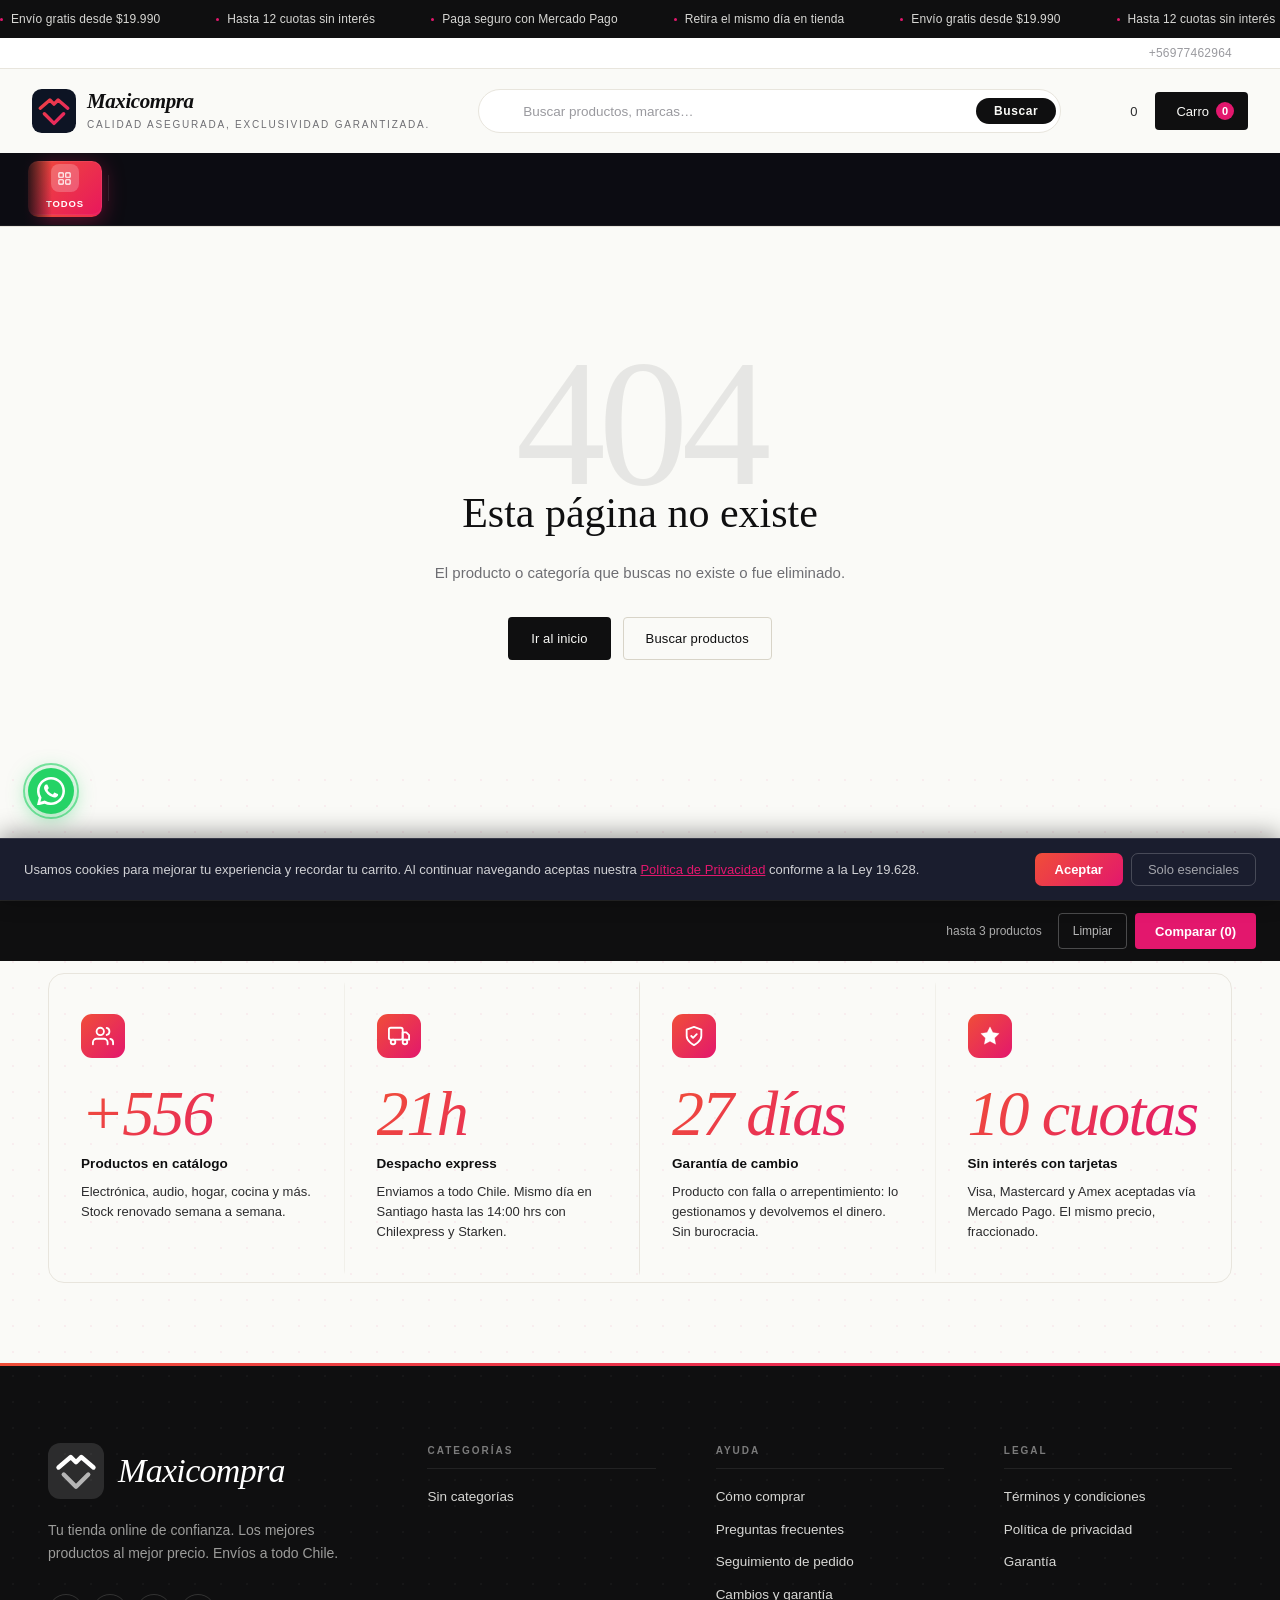
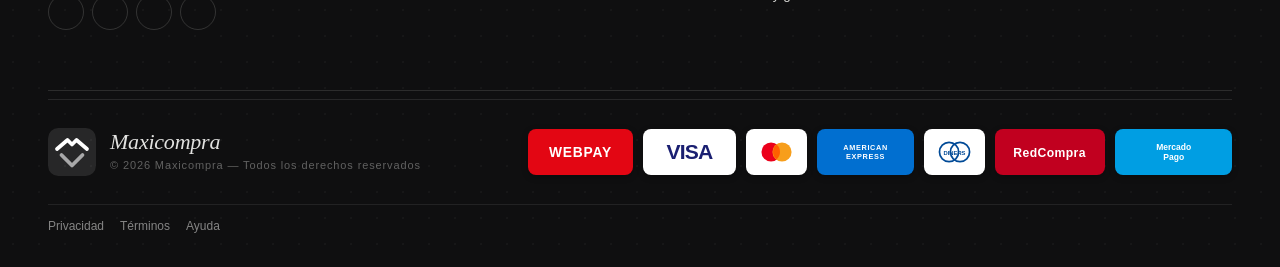
==== commit f018a25f: "feat: agrupar productos por subcategoria dentro de cada categoria Pilas, parlantes, power bank, depi" ====
--- a/index.html
+++ b/index.html
@@ -402,6 +402,11 @@
 
 /* ═══════════════════════════ PRODUCT CARDS ═══════════════════════════ */
 .products-grid{display:grid;grid-template-columns:repeat(5,1fr);gap:16px;}
+.cat-subcat-hdr{grid-column:1/-1;display:flex;align-items:center;gap:10px;padding:18px 0 10px;margin-top:8px;border-bottom:1.5px solid var(--line);font-family:'Instrument Serif',Georgia,serif;font-size:21px;color:var(--ink);letter-spacing:-.01em;}
+.cat-subcat-hdr:first-child{margin-top:0;}
+.cat-subcat-hdr .csh-emoji{font-size:19px;line-height:1;}
+.cat-subcat-hdr .csh-count{font-family:'Inter',system-ui,sans-serif;font-size:12px;font-weight:600;color:var(--mute);background:var(--bg-2);border-radius:99px;padding:2px 10px;margin-left:2px;}
+@media(max-width:600px){.cat-subcat-hdr{font-size:18px;padding:14px 0 8px;}}
 .prod{background:var(--surface);border:1px solid var(--line);border-radius:var(--radius-lg);overflow:hidden;cursor:pointer;transition:all .18s;display:flex;flex-direction:column;position:relative;}
 .prod:hover{border-color:var(--ink-2);transform:translateY(-3px);}
 .prod:hover .prod-img-el{transform:scale(1.04);}
@@ -3379,6 +3384,46 @@
 // Siempre usar DEFAULT_CATS para que coincidan con los productos
 cats = DEFAULT_CATS; saveCats();
 
+/* ── SUBCATEGORÍAS (agrupación visual dentro de cada categoría) ── */
+const SUBCAT_ORDER = ['pilas','power-bank','cargadores-cables','parlantes','audifonos','depiladoras',
+  'cuidado-personal','alargadores','almacenamiento','mouse-teclado','redes','radios','iluminacion',
+  'telefonia','camaras-video','accesorios-auto','electrodomesticos','cocina','balanzas','salud',
+  'herramientas','juguetes','otros'];
+const SUBCAT_META = {
+  'pilas':            {label:'Pilas y Baterías',                 emoji:'🔌'},
+  'power-bank':        {label:'Power Bank y Baterías Externas',   emoji:'🔋'},
+  'cargadores-cables': {label:'Cargadores y Cables',               emoji:'🔌'},
+  'parlantes':         {label:'Parlantes y Karaoke',               emoji:'🔊'},
+  'audifonos':         {label:'Audífonos y Auriculares',           emoji:'🎧'},
+  'depiladoras':       {label:'Máquinas de Afeitar y Depilar',     emoji:'✂️'},
+  'cuidado-personal':  {label:'Cuidado Personal',                  emoji:'💇'},
+  'alargadores':       {label:'Alargadores y Enchufes',            emoji:'🔌'},
+  'almacenamiento':    {label:'Almacenamiento y Memorias',         emoji:'💾'},
+  'mouse-teclado':     {label:'Mouse y Teclados',                  emoji:'🖱️'},
+  'redes':             {label:'Redes y Conectividad',              emoji:'🌐'},
+  'radios':            {label:'Radios',                            emoji:'📻'},
+  'iluminacion':       {label:'Linternas y Focos',                 emoji:'🔦'},
+  'telefonia':         {label:'Teléfonos y Celulares',             emoji:'📱'},
+  'camaras-video':     {label:'Cámaras, TV y Video',               emoji:'📷'},
+  'accesorios-auto':   {label:'Accesorios para Auto',              emoji:'🚗'},
+  'electrodomesticos': {label:'Electrodomésticos del Hogar',       emoji:'🏠'},
+  'cocina':            {label:'Utensilios de Cocina',              emoji:'🍳'},
+  'balanzas':          {label:'Balanzas y Pesas',                  emoji:'⚖️'},
+  'salud':             {label:'Salud y Bienestar',                 emoji:'⚕️'},
+  'herramientas':      {label:'Herramientas y Ferretería',         emoji:'🔧'},
+  'juguetes':          {label:'Juguetes y Disfraces',              emoji:'🧸'},
+  'otros':             {label:'Otros',                             emoji:'📦'},
+};
+function _groupBySubcat(list) {
+  var idx = {};
+  SUBCAT_ORDER.forEach(function(id,i){ idx[id]=i; });
+  return list.slice().sort(function(a,b){
+    var ia = idx[a.subcat] !== undefined ? idx[a.subcat] : SUBCAT_ORDER.length;
+    var ib = idx[b.subcat] !== undefined ? idx[b.subcat] : SUBCAT_ORDER.length;
+    return ia - ib;
+  });
+}
+
 /* ── DEFAULT BANNERS ── */
 const DEFAULT_BANNERS = [
   {
@@ -3767,6 +3812,8 @@
     case 'pd': list.sort((a,b) => b.price - a.price); break;
     case 'az': list.sort((a,b) => a.name.localeCompare(b.name)); break;
     case 'rat': list.sort((a,b) => (b.rat||0) - (a.rat||0)); break;
+    default:
+      if (catId) list = _groupBySubcat(list);
   }
   return list;
 }
@@ -3885,9 +3932,28 @@
   if (!filtered.length) { grid.innerHTML=''; empty.style.display='block'; if(count) count.textContent='0 productos'; _renderCatPagination(); return; }
   empty.style.display='none';
   var first = filtered.slice(0, CAT_PAGE_SIZE);
-  grid.innerHTML = first.map(function(p){ return productCardHTML(p); }).join('');
+  grid.innerHTML = _renderCatGridSlice(first);
   if(count) count.textContent = filtered.length + ' producto' + (filtered.length !== 1 ? 's' : '');
   _renderCatPagination();
+}
+function _renderCatGridSlice(list) {
+  var distinctSubcats = new Set(_catFilteredList.map(function(p){ return p.subcat; }));
+  var shouldGroup = sortMode === 'def' && distinctSubcats.size > 1;
+  if (!shouldGroup) {
+    return list.map(function(p){ return productCardHTML(p); }).join('');
+  }
+  var html = '';
+  var lastSubcat = null;
+  list.forEach(function(p){
+    if (p.subcat !== lastSubcat) {
+      var meta = SUBCAT_META[p.subcat] || SUBCAT_META.otros;
+      var n = _catFilteredList.filter(function(x){ return x.subcat === p.subcat; }).length;
+      html += '<div class="cat-subcat-hdr"><span class="csh-emoji">'+meta.emoji+'</span>'+esc(meta.label)+'<span class="csh-count">'+n+'</span></div>';
+      lastSubcat = p.subcat;
+    }
+    html += productCardHTML(p);
+  });
+  return html;
 }
 function _renderCatPagination() {
   var pag = document.getElementById('catPagination');
@@ -3917,7 +3983,7 @@
   var grid = document.getElementById('catProductsGrid');
   var start = pageIdx * CAT_PAGE_SIZE;
   var batch = _catFilteredList.slice(start, start + CAT_PAGE_SIZE);
-  grid.innerHTML = batch.map(function(p){ return productCardHTML(p); }).join('');
+  grid.innerHTML = _renderCatGridSlice(batch);
   _renderCatPagination();
   var catSection = document.getElementById('view-category');
   window.scrollTo({ top: catSection ? catSection.offsetTop - 80 : 0, behavior: 'smooth' });
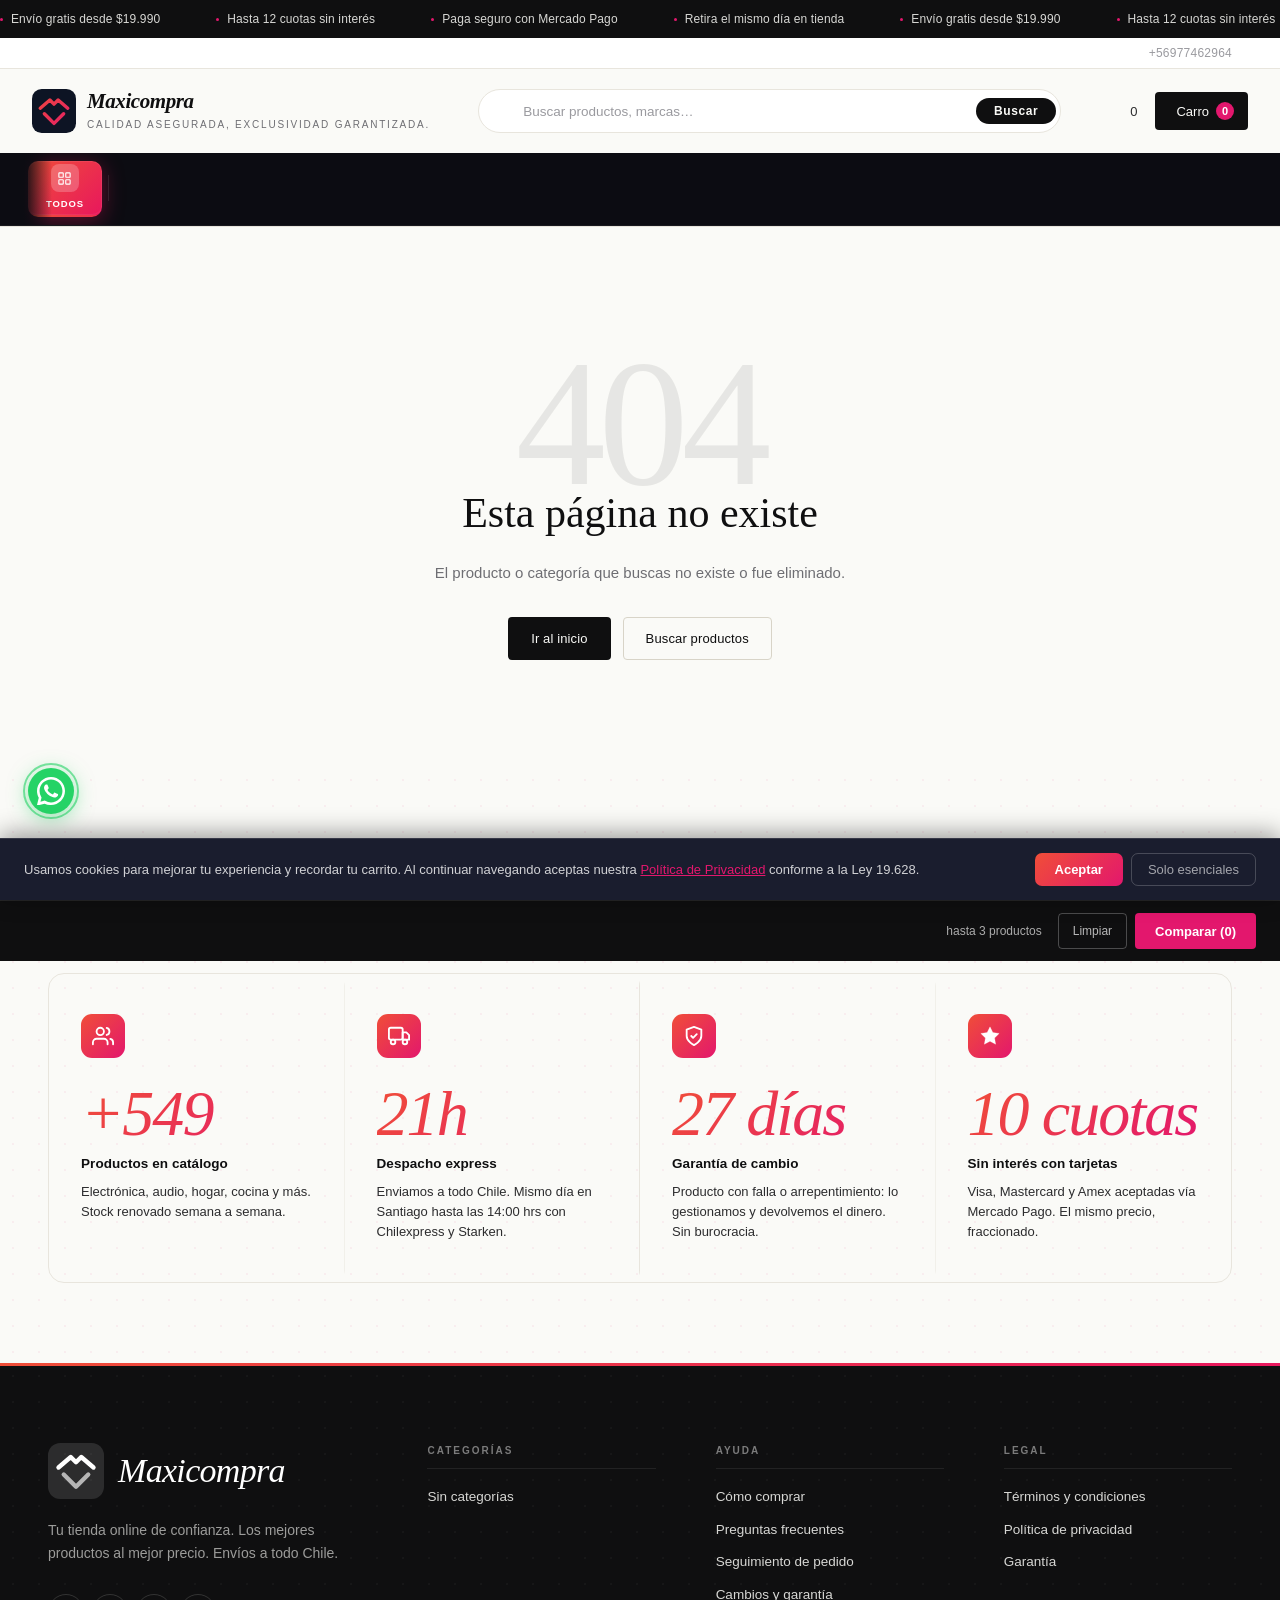
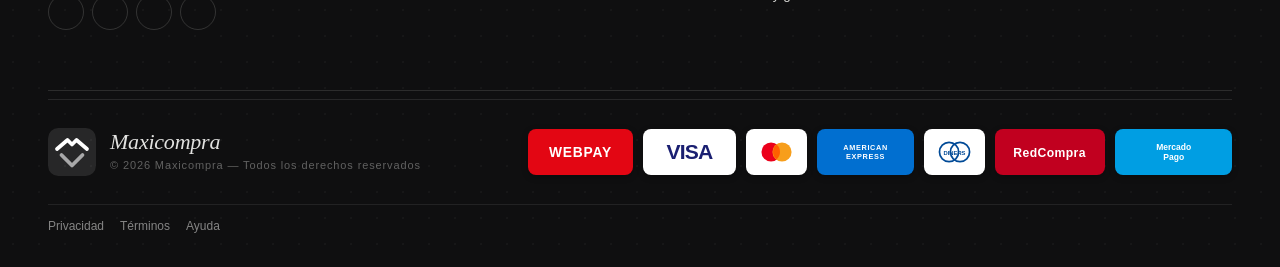
==== commit ad7cf5dc: "fix: quitar opcion de pago en efectivo del checkout El cliente reporto que pedidos con "Efectivo (pa" ====
--- a/index.html
+++ b/index.html
@@ -3128,10 +3128,6 @@
             </div>
           </div>
         </div>
-        <div class="ck-pay-opt" onclick="selPay(this,'cash')">
-          <input type="radio" name="ck-pay" id="pay-cash">
-          <label for="pay-cash"><i class="fas fa-money-bill-wave" style="color:var(--green)"></i> Efectivo (pago en tienda)</label>
-        </div>
         <!-- Webpay: próximamente -->
         <div class="ck-pay-opt" style="opacity:.45;cursor:not-allowed;pointer-events:none">
           <input type="radio" name="ck-pay" id="pay-webpay" disabled>
@@ -4837,8 +4833,7 @@
   var labels = {
     webpay:   '<i class="fas fa-credit-card"></i> Pagar con Webpay',
     mp:       '<i class="fas fa-wallet"></i> Pagar con Mercado Pago',
-    transfer: '<i class="fas fa-paper-plane"></i> Confirmar y enviar datos',
-    cash:     '<i class="fas fa-store"></i> Confirmar pedido (pago en tienda)'
+    transfer: '<i class="fas fa-paper-plane"></i> Confirmar y enviar datos'
   };
   btn.innerHTML = labels[val] || '<i class="fas fa-lock"></i> Confirmar pedido';
 }
@@ -5026,7 +5021,7 @@
 
   const payEl  = document.querySelector('.ck-pay-opt.sel input');
   const payVal = payEl ? payEl.id.replace('pay-','') : 'webpay';
-  const payNames = {webpay:'Webpay Plus (Débito/Crédito)', mp:'Mercado Pago', transfer:'Transferencia bancaria', cash:'Efectivo (pago en tienda)'};
+  const payNames = {webpay:'Webpay Plus (Débito/Crédito)', mp:'Mercado Pago', transfer:'Transferencia bancaria'};
   const payName = payNames[payVal] || payVal;
 
   const totalEl  = document.getElementById('ck-total');
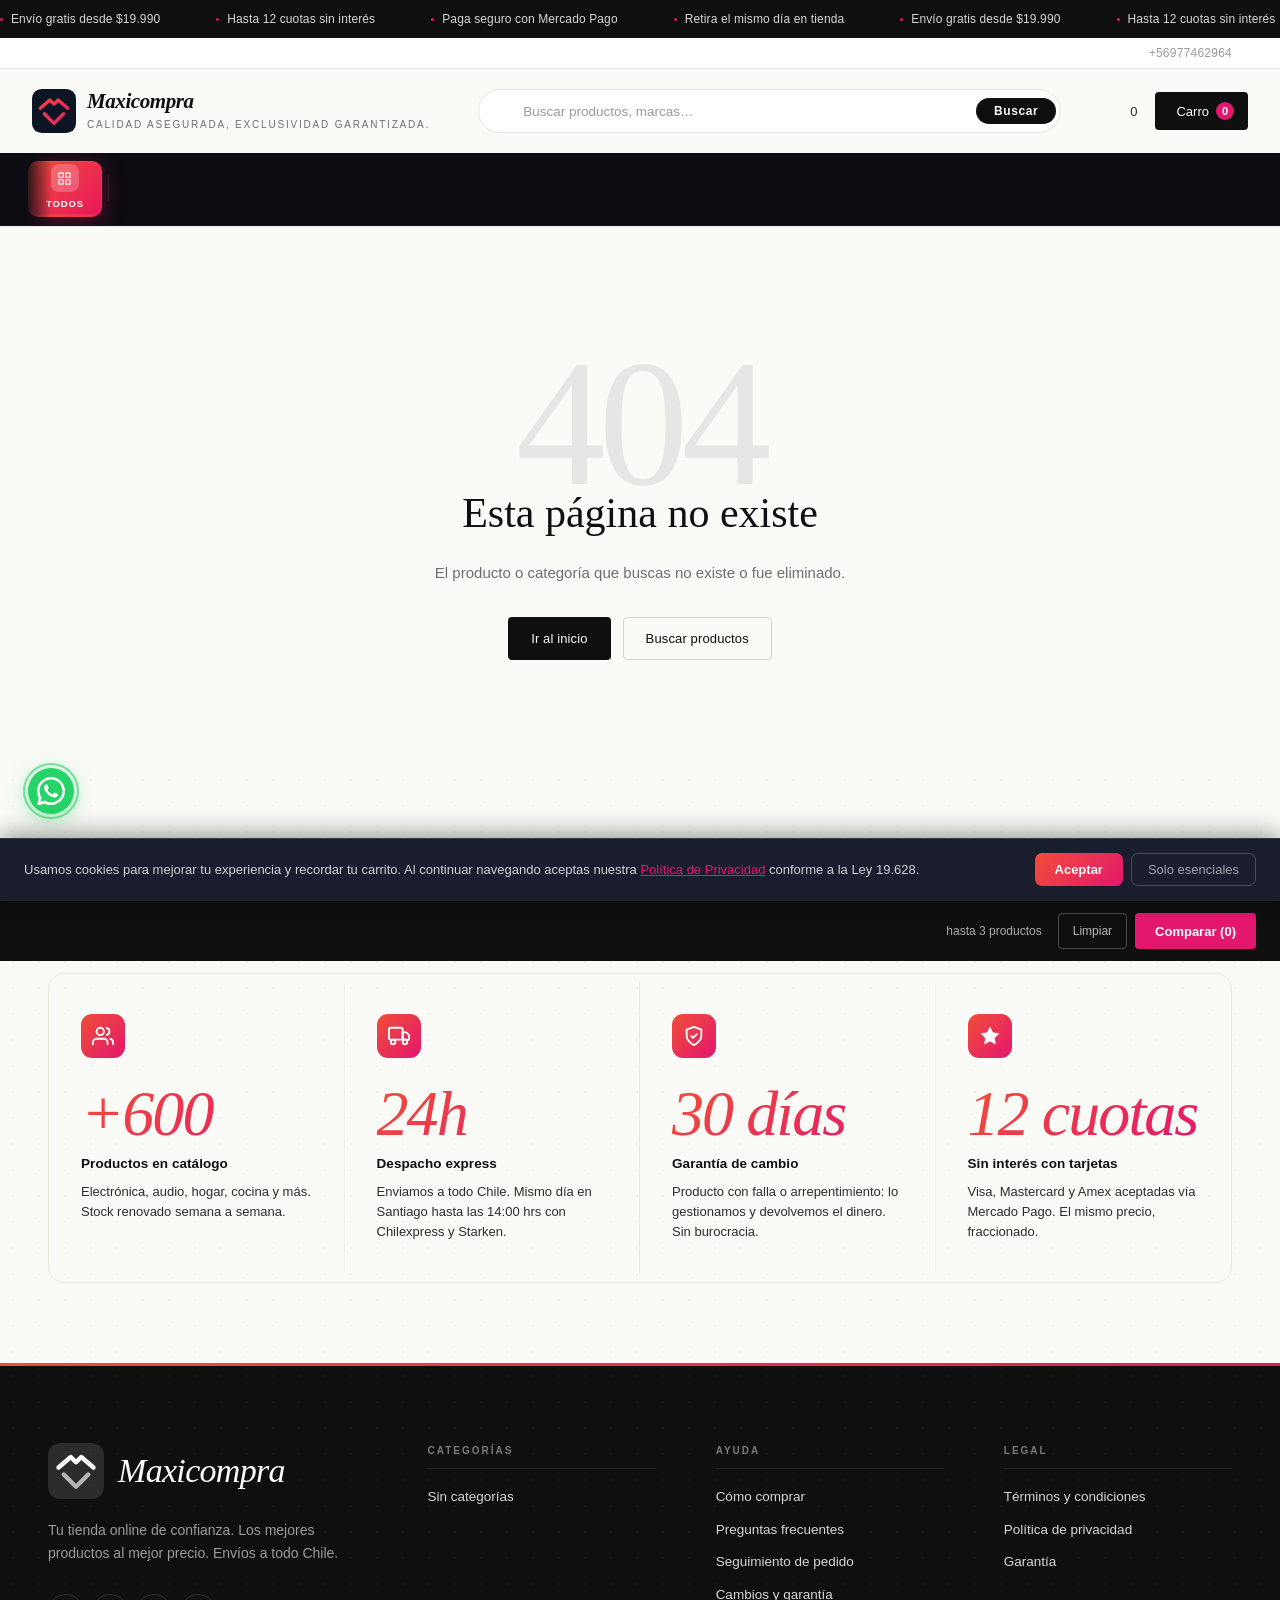
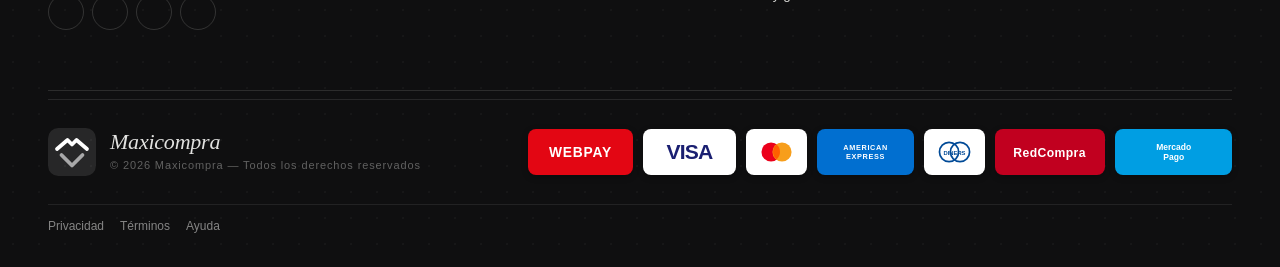
==== commit 638a5e7b: "fix: checkout MP con carritos baratos y sugerencias de busqueda en mobile - Worker: validacion de to" ====
--- a/index.html
+++ b/index.html
@@ -7007,6 +7007,8 @@
 function _renderSuggest(q){
   var box=document.getElementById('searchSuggest');
   if(!box)return;
+  // Vive dentro de .search-bar (display:none en mobile) → sacarlo al body para que se vea en ambos
+  if(box.parentElement!==document.body) document.body.appendChild(box);
   if(!q||q.trim().length<2){_hideSuggest();return;}
   var visible=products.filter(function(p){return p.visible!==false;});
   var res=_fuzzySearch(q,visible);
@@ -7032,14 +7034,21 @@
     var fuzzyTag=isFuzzy?'<span style="font-size:10px;color:var(--muted);margin-left:4px">~similar</span>':'';
     return '<div class="ss-item'+(isFuzzy?' ss-item-fuzzy':'')+'" onclick="_hideSuggest();openPDP(\''+esc(p.id)+'\')" style="'+(isFuzzy?'opacity:.82':'')+'">'+imgEl+'<div style="flex:1;min-width:0"><div class="ss-name">'+nameHL+fuzzyTag+'</div>'+brandHL+'</div><div class="ss-price">'+fp(p.price)+'</div></div>';
   }).join('')+(hasFuzzy?'<div style="padding:6px 14px;font-size:11px;color:var(--muted);border-top:1px solid var(--border)">Mostrando resultados aproximados</div>':'')+'<div class="ss-see-all" onclick="_commitSearch()">Ver los '+total+' resultados →</div>';
+  // En mobile #searchBarWrap está oculto (rect 0×0) → usar la fila de búsqueda mobile
   var wrap=document.getElementById('searchBarWrap');
-  if(wrap){
-    var wrapR=wrap.getBoundingClientRect();
+  var wrapR=wrap?wrap.getBoundingClientRect():null;
+  if(!wrapR||wrapR.width<40){
+    wrap=document.getElementById('mobSearchRow');
+    wrapR=wrap?wrap.getBoundingClientRect():null;
+  }
+  if(wrap&&wrapR&&wrapR.width>=40){
+    var onMob=wrap.id==='mobSearchRow';
     var hdr=document.querySelector('.site-header');
-    var topY=hdr?hdr.getBoundingClientRect().bottom+4:wrapR.bottom+6;
+    var topY=onMob?wrapR.bottom+2:(hdr?hdr.getBoundingClientRect().bottom+4:wrapR.bottom+6);
+    var pad=onMob?12:0;
     box.style.top=topY+'px';
-    box.style.left=wrapR.left+'px';
-    box.style.width=wrapR.width+'px';
+    box.style.left=(wrapR.left+pad)+'px';
+    box.style.width=(wrapR.width-pad*2)+'px';
     box.style.maxHeight=Math.min(360,window.innerHeight-topY-16)+'px';
   }
   box.style.display='block';
@@ -7051,7 +7060,7 @@
     if(e.key==='/'&&!['INPUT','TEXTAREA','SELECT'].includes(document.activeElement.tagName)){e.preventDefault();var si=document.getElementById('searchInp');if(si){si.focus();si.select();}}
   });
   document.addEventListener('mousedown',function(e){
-    if(!e.target.closest('#searchBarWrap'))_hideSuggest();
+    if(!e.target.closest('#searchBarWrap,#mobSearchRow,#searchSuggest'))_hideSuggest();
   });
 })();
 function mobSearchQuery(q){
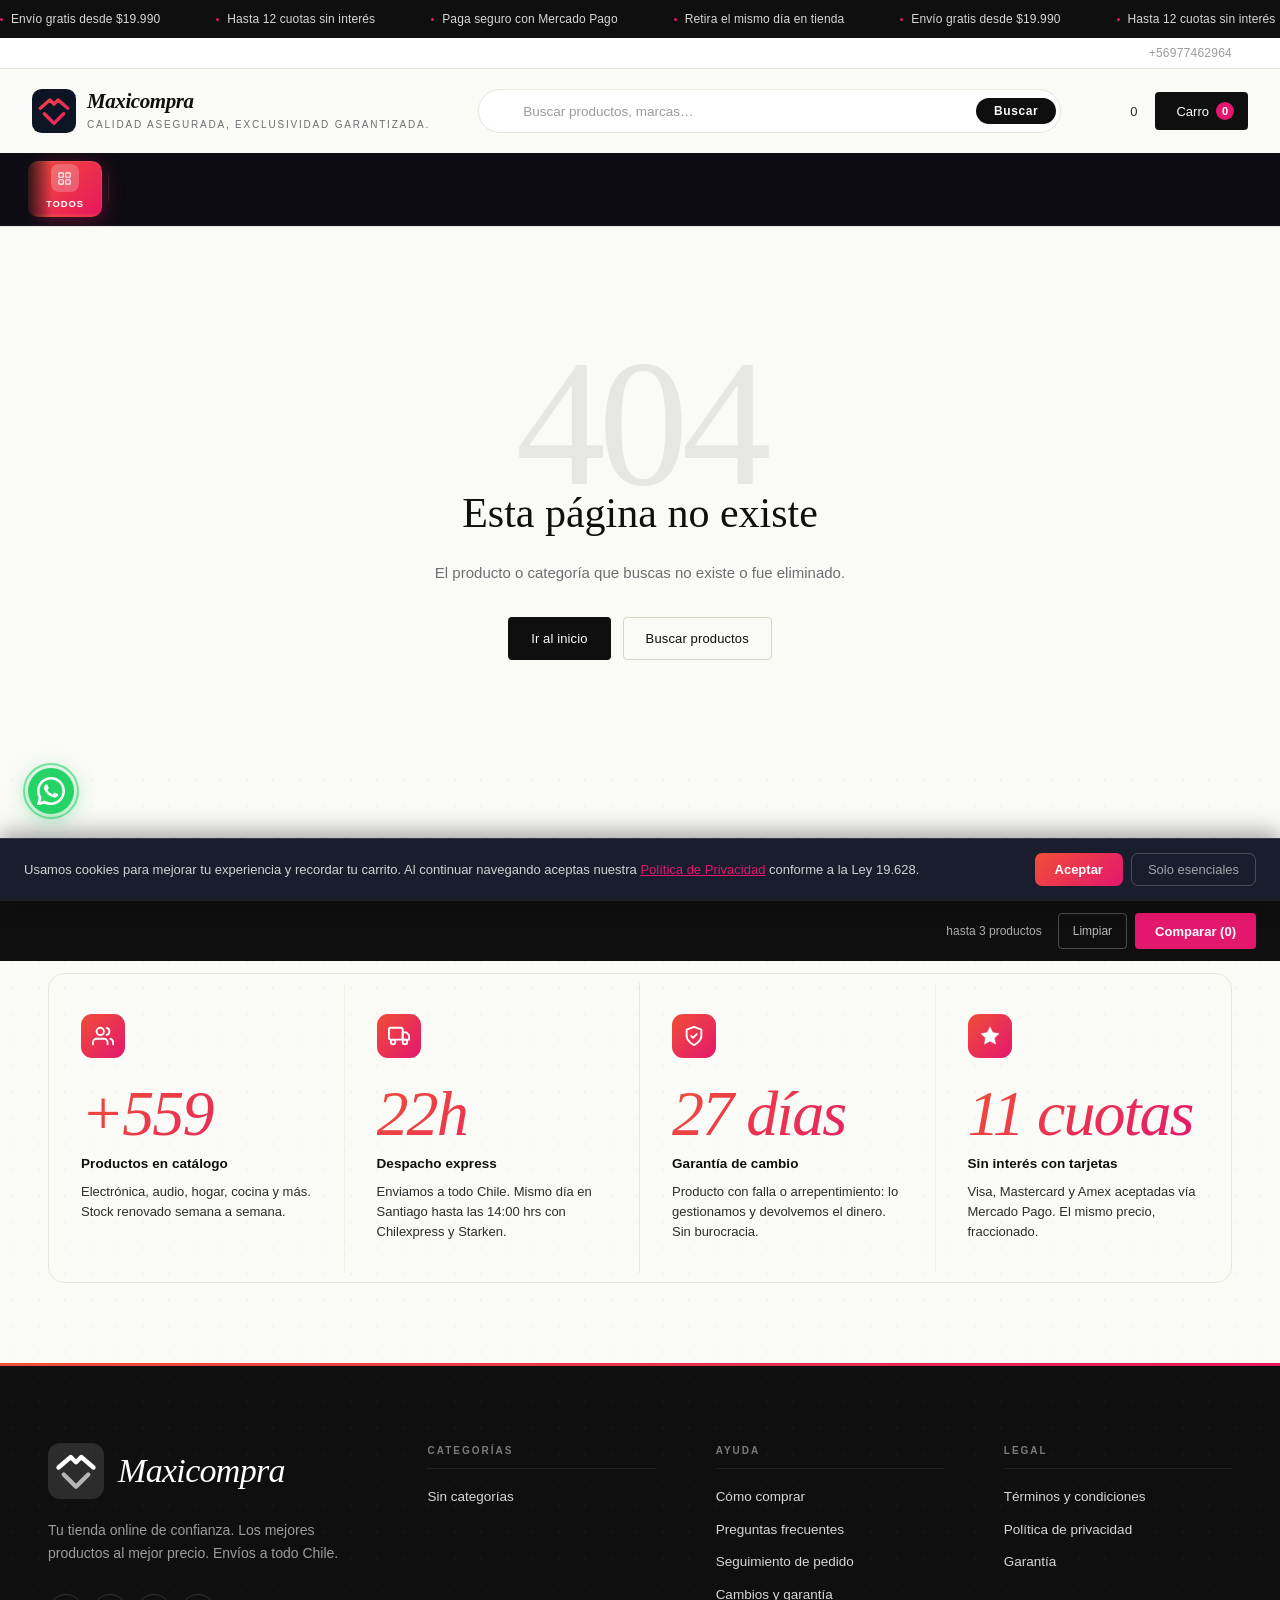
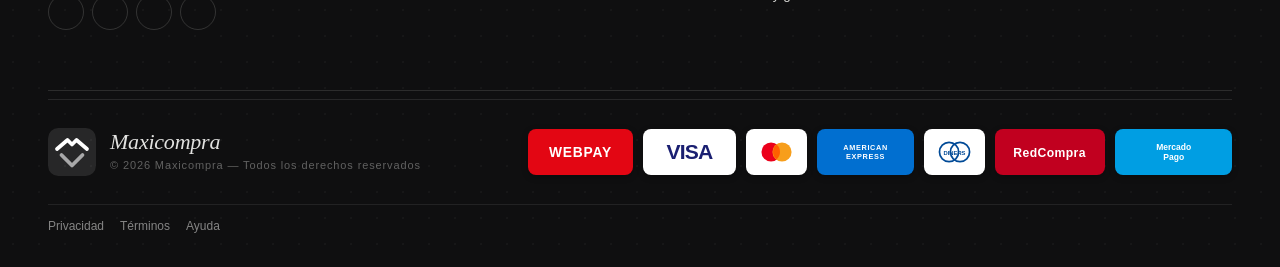
==== commit 5e419b3e: "fix: textos de FAQ y meta coherentes (envio gratis desde 19.990, medios de pago reales) Co-Authored-" ====
--- a/index.html
+++ b/index.html
@@ -13,7 +13,7 @@
   <meta property="og:type" content="website">
   <meta property="og:url" content="https://maxicompra.cl">
   <meta property="og:title" content="Maxicompra.cl — Calidad asegurada, exclusividad garantizada.">
-  <meta property="og:description" content="Los mejores productos de electrónica, hogar y más al mejor precio. Envío gratis a todo Chile.">
+  <meta property="og:description" content="Los mejores productos de electrónica, hogar y más al mejor precio. Envío gratis desde $19.990.">
   <meta property="og:site_name" content="Maxicompra.cl">
   <meta property="og:image" content="https://maxicompra.cl/og.png">
   <meta property="og:image:width" content="1200">
@@ -21,12 +21,12 @@
   <meta property="og:image:alt" content="Maxicompra.cl — Tu tienda online de confianza">
   <meta name="twitter:card" content="summary_large_image">
   <meta name="twitter:title" content="Maxicompra.cl — Calidad asegurada, exclusividad garantizada.">
-  <meta name="twitter:description" content="Los mejores productos de electrónica, hogar y más al mejor precio. Envío gratis a todo Chile.">
+  <meta name="twitter:description" content="Los mejores productos de electrónica, hogar y más al mejor precio. Envío gratis desde $19.990.">
   <meta name="twitter:image" content="https://maxicompra.cl/og.png">
   <link rel="canonical" href="https://maxicompra.cl">
   <link rel="icon" type="image/svg+xml" href="data:image/svg+xml,%3Csvg xmlns='http://www.w3.org/2000/svg' viewBox='0 0 64 64'%3E%3Crect width='64' height='64' rx='14' fill='%230D1424'/%3E%3Cdefs%3E%3ClinearGradient id='lg' x1='0%25' y1='0%25' x2='100%25' y2='100%25'%3E%3Cstop offset='0%25' stop-color='%23F04E38'/%3E%3Cstop offset='100%25' stop-color='%23E3176D'/%3E%3C/linearGradient%3E%3C/defs%3E%3Cpath d='M12 28 L26 16 L32 22 L38 16 L52 28' fill='none' stroke='url(%23lg)' stroke-width='5' stroke-linecap='round' stroke-linejoin='round'/%3E%3Cpath d='M18 36 L32 50 L46 36' fill='none' stroke='url(%23lg)' stroke-width='5' stroke-linecap='round' stroke-linejoin='round'/%3E%3C/svg%3E">
   <link rel="apple-touch-icon" href="logo.png">
-<meta name="description" content="Los mejores productos de electrónica, hogar y más al mejor precio. Envío gratis a todo Chile.">
+<meta name="description" content="Los mejores productos de electrónica, hogar y más al mejor precio. Envío gratis desde $19.990.">
 <meta name="viewport" content="width=device-width, initial-scale=1.0">
 <link rel="manifest" href="data:application/manifest+json,%7B%22name%22%3A%22Maxicompra%22%2C%22short_name%22%3A%22Maxicompra%22%2C%22description%22%3A%22Tu%20tienda%20online%20de%20confianza%22%2C%22start_url%22%3A%22.%2F%22%2C%22display%22%3A%22standalone%22%2C%22background_color%22%3A%22%230e0e1a%22%2C%22theme_color%22%3A%22%23E8175D%22%2C%22icons%22%3A%5B%7B%22src%22%3A%22data%3Aimage%2Fsvg%2Bxml%2C%253Csvg%2520xmlns%253D%2527http%253A%252F%252Fwww.w3.org%252F2000%252Fsvg%2527%2520viewBox%253D%25270%25200%252064%252064%2527%253E%253Crect%2520width%253D%252764%2527%2520height%253D%252764%2527%2520rx%253D%252714%2527%2520fill%253D%2527%2523E8175D%2527%252F%253E%253Ctext%2520x%253D%252732%2527%2520y%253D%252746%2527%2520font-family%253D%2527Arial%2520Black%2527%2520font-size%253D%252738%2527%2520fill%253D%2527white%2527%2520text-anchor%253D%2527middle%2527%253EM%253C%252Ftext%253E%253C%252Fsvg%253E%22%2C%22sizes%22%3A%22192x192%22%2C%22type%22%3A%22image%2Fsvg%2Bxml%22%7D%5D%7D">
 <script type="application/ld+json">
@@ -2069,7 +2069,7 @@
             <div class="form-group" style="margin-bottom:12px"><label class="form-label">Costo envío RM</label><input class="form-input" id="cfg-shrm" placeholder="$2.990"></div>
             <div class="form-group" style="margin-bottom:12px"><label class="form-label">Costo envío regiones</label><input class="form-input" id="cfg-shreg" placeholder="$4.990"></div>
             <div class="form-group" style="margin-bottom:12px"><label class="form-label">Cuotas sin interés</label><input class="form-input" id="cfg-cuotas" placeholder="12"></div>
-            <div class="form-group" style="margin-bottom:12px"><label class="form-label">Texto del banner superior</label><textarea class="form-textarea" id="cfg-banner" rows="3" placeholder="Envío gratis desde $29.990 · Pagá en 12 cuotas · Más de 600 productos"></textarea></div>
+            <div class="form-group" style="margin-bottom:12px"><label class="form-label">Texto del banner superior</label><textarea class="form-textarea" id="cfg-banner" rows="3" placeholder="Envío gratis desde $29.990 · Paga en 12 cuotas · Más de 600 productos"></textarea></div>
             <div class="form-group" style="margin-bottom:12px"><label class="form-label">URL imagen promocional (banner foto)</label><input class="form-input" id="cfg-promo-img" placeholder="https://...imagen.jpg" oninput="this.value=this.value.trim()"></div>
             <div class="form-group"><label class="form-label">Dirección (se muestra en la tira de info)</label><input class="form-input" id="cfg-addr" placeholder="Ej: Av. Providencia 1234, Santiago"></div>
           </div>
@@ -2999,7 +2999,7 @@
       <div class="faq-section" id="faq-despacho">
         <div class="faq-item"><div class="faq-q" onclick="togFAQ(this)"><span>¿A qué regiones despachamos?</span><i class="fas fa-chevron-down"></i></div><div class="faq-a">Despachamos a todo Chile, desde Arica hasta Punta Arenas. El costo de envío varía según la región.</div></div>
         <div class="faq-item"><div class="faq-q" onclick="togFAQ(this)"><span>¿Cuánto demora el despacho?</span><i class="fas fa-chevron-down"></i></div><div class="faq-a">El despacho tarda entre 24 y 72 horas hábiles a Región Metropolitana. Para regiones puede demorar entre 3 y 7 días hábiles.</div></div>
-        <div class="faq-item"><div class="faq-q" onclick="togFAQ(this)"><span>¿Cuánto cuesta el envío?</span><i class="fas fa-chevron-down"></i></div><div class="faq-a">Los pedidos sobre $40.000 tienen envío gratis a todo Chile. Para pedidos menores, el costo de envío se calcula según tu ubicación.</div></div>
+        <div class="faq-item"><div class="faq-q" onclick="togFAQ(this)"><span>¿Cuánto cuesta el envío?</span><i class="fas fa-chevron-down"></i></div><div class="faq-a">Los pedidos desde $19.990 tienen envío gratis a todo Chile. Para pedidos menores, el costo de envío depende de tu región y lo ves antes de pagar.</div></div>
         <div class="faq-item"><div class="faq-q" onclick="togFAQ(this)"><span>¿Puedo retirar en tienda?</span><i class="fas fa-chevron-down"></i></div><div class="faq-a">Por el momento solo operamos con despacho a domicilio. Contáctanos por WhatsApp para coordinar un retiro especial.</div></div>
       </div>
       <!-- DEVOLUCIONES -->
@@ -3011,9 +3011,9 @@
       </div>
       <!-- PAGO -->
       <div class="faq-section" id="faq-pago">
-        <div class="faq-item"><div class="faq-q" onclick="togFAQ(this)"><span>¿Qué medios de pago aceptan?</span><i class="fas fa-chevron-down"></i></div><div class="faq-a">Aceptamos Webpay Plus (tarjetas débito/crédito), Mercado Pago, transferencia bancaria y pago en efectivo contra entrega.</div></div>
-        <div class="faq-item"><div class="faq-q" onclick="togFAQ(this)"><span>¿Es seguro pagar en Maxicompra?</span><i class="fas fa-chevron-down"></i></div><div class="faq-a">Sí. Trabajamos con plataformas de pago certificadas (Webpay, Mercado Pago) con cifrado SSL. Tus datos están completamente protegidos.</div></div>
-        <div class="faq-item"><div class="faq-q" onclick="togFAQ(this)"><span>¿Por qué pagar con Mercado Pago?</span><i class="fas fa-chevron-down"></i></div><div class="faq-a">Mercado Pago es una plataforma de pago 100% segura. Podés pagar con tarjeta de débito, crédito, transferencia o efectivo, y en productos seleccionados hasta 12 cuotas sin interés según el banco emisor.</div></div>
+        <div class="faq-item"><div class="faq-q" onclick="togFAQ(this)"><span>¿Qué medios de pago aceptan?</span><i class="fas fa-chevron-down"></i></div><div class="faq-a">Aceptamos Mercado Pago (tarjetas de débito y crédito) y transferencia bancaria. Webpay Plus estará disponible próximamente.</div></div>
+        <div class="faq-item"><div class="faq-q" onclick="togFAQ(this)"><span>¿Es seguro pagar en Maxicompra?</span><i class="fas fa-chevron-down"></i></div><div class="faq-a">Sí. Trabajamos con plataformas de pago certificadas (Mercado Pago) con cifrado SSL. Tus datos están completamente protegidos.</div></div>
+        <div class="faq-item"><div class="faq-q" onclick="togFAQ(this)"><span>¿Por qué pagar con Mercado Pago?</span><i class="fas fa-chevron-down"></i></div><div class="faq-a">Mercado Pago es una plataforma de pago 100% segura. Puedes pagar con tarjeta de débito o crédito y, en productos seleccionados, hasta 12 cuotas sin interés según el banco emisor.</div></div>
         <div class="faq-item"><div class="faq-q" onclick="togFAQ(this)"><span>¿Puedo pagar en cuotas sin interés?</span><i class="fas fa-chevron-down"></i></div><div class="faq-a">Sí. Productos seleccionados tienen opción de cuotas sin interés según el banco emisor de tu tarjeta. Lo verás indicado en cada producto.</div></div>
       </div>
     </div>
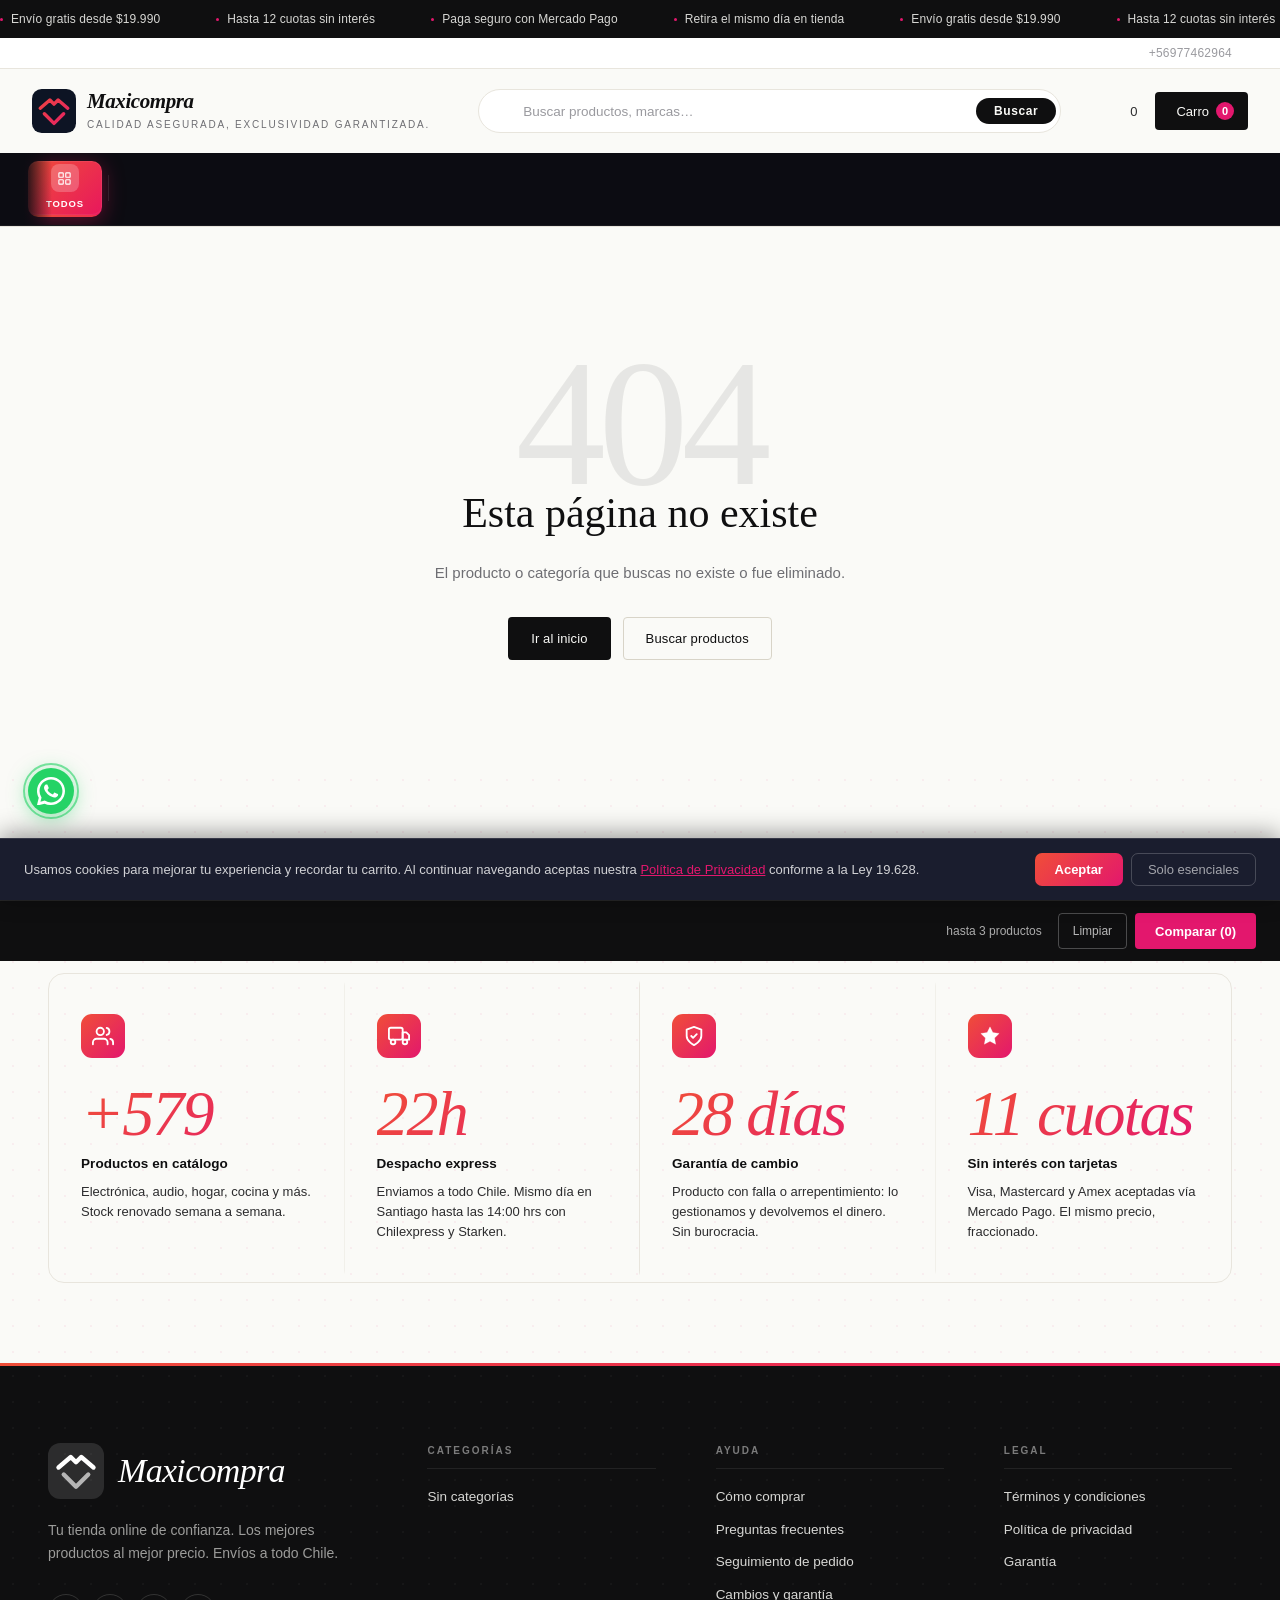
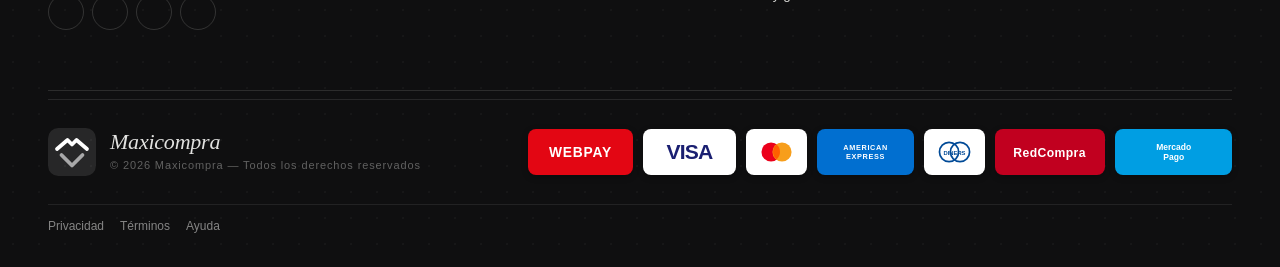
==== commit 9c84e676: "refactor: separar CSS/JS de index.html, admin bajo demanda, CSP de analytics, CI y tests - index.htm" ====
--- a/index.html
+++ b/index.html
@@ -3,8 +3,7 @@
 <head>
 <meta charset="UTF-8">
   <meta http-equiv="X-Content-Type-Options" content="nosniff">
-  <meta http-equiv="X-Frame-Options" content="SAMEORIGIN">
-  <meta http-equiv="Content-Security-Policy" content="default-src 'self' 'unsafe-inline' 'unsafe-eval' data: blob: https://fonts.googleapis.com https://fonts.gstatic.com https://cdnjs.cloudflare.com https://http2.mlstatic.com https://*.mercadolibre.com https://wa.me https://maxicompra-api.elflaco0800.workers.dev https://*.mercadopago.com https://*.mercadopago.cl https://sdk.mercadopago.com https://static.cloudflareinsights.com https://image.pollinations.ai; img-src 'self' data: blob: https:; frame-ancestors 'none'; frame-src https://www.mercadopago.com https://www.mercadopago.cl;">
+  <meta http-equiv="Content-Security-Policy" content="default-src 'self' 'unsafe-inline' 'unsafe-eval' data: blob: https://fonts.googleapis.com https://fonts.gstatic.com https://cdnjs.cloudflare.com https://http2.mlstatic.com https://*.mercadolibre.com https://wa.me https://maxicompra-api.elflaco0800.workers.dev https://*.mercadopago.com https://*.mercadopago.cl https://sdk.mercadopago.com https://static.cloudflareinsights.com https://image.pollinations.ai https://www.googletagmanager.com https://www.google-analytics.com https://*.google-analytics.com https://*.analytics.google.com https://www.clarity.ms https://*.clarity.ms; img-src 'self' data: blob: https:; frame-src https://www.mercadopago.com https://www.mercadopago.cl;">
   <meta http-equiv="Referrer-Policy" content="strict-origin-when-cross-origin">
   <meta name="theme-color" content="#E8175D">
   <meta name="apple-mobile-web-app-capable" content="yes">
@@ -50,1854 +49,7 @@
   <link rel="stylesheet" href="https://cdnjs.cloudflare.com/ajax/libs/font-awesome/6.5.0/css/solid.min.css" crossorigin="anonymous" referrerpolicy="no-referrer"/>
   <link rel="stylesheet" href="https://cdnjs.cloudflare.com/ajax/libs/font-awesome/6.5.0/css/brands.min.css" crossorigin="anonymous" referrerpolicy="no-referrer"/>
 </noscript>
-<style>
-/* ═══════════════════════════════════════════════════
-   MAXICOMPRA — VARIABLES & RESET
-═══════════════════════════════════════════════════ */
-/* ── EDITORIAL LIGHT MODE (default) ── */
-:root{
-  --bg: #FAFAF7;
-  --bg-2: #F3F2ED;
-  --surface: #FFFFFF;
-  --ink: #0F0F10;
-  --ink-2: #2C2C2E;
-  --mute: #6E6E73;
-  --mute-2: #9A9A9F;
-  --line: #E8E5DD;
-  --line-2: #D8D4C8;
-  --accent: #E3176D;
-  --accent-ink: #B8105A;
-  --accent-soft: #FDECF2;
-  --good: oklch(0.55 0.13 145);
-  --warn: oklch(0.65 0.15 65);
-  --radius: 4px;
-  --radius-lg: 8px;
-  /* Legacy compatibility */
-  --navy: var(--bg);
-  --card: var(--surface);
-  --card2: var(--bg-2);
-  --border: var(--line);
-  --border2: var(--line-2);
-  --shadow: rgba(15,15,16,0.06);
-  --pink: var(--accent);
-  --pink2: var(--accent-ink);
-  --grad: linear-gradient(135deg, #F04E38, #E3176D);
-  --text: var(--ink);
-  --muted: var(--mute);
-  --muted2: var(--mute-2);
-  --white: var(--ink);
-  --green: var(--good);
-  --red: oklch(0.55 0.20 25);
-  --cyan: oklch(0.60 0.14 210);
-  --orange: var(--warn);
-  --gold: oklch(0.65 0.15 65);
-  --shadow-pink: none;
-  --glow-pink: none;
-  /* ── Category tints — brand-coherent palette ── */
-  --cat-tint-1: #E3176D;
-  --cat-tint-2: #F04E38;
-  --cat-tint-3: #C4145C;
-  --cat-tint-4: #B8105A;
-  --cat-tint-5: #8E3060;
-  --cat-tint-6: #A01450;
-  /* ── Brand/promo tokens ── */
-  --brand-ink: var(--ink);
-  --mob-nav-h: calc(58px + env(safe-area-inset-bottom));
-  --promo-dark: #0F0F12;
-}
-/* ── Typography tokens ── */
-:root{
-  --text-xs:  11px;
-  --text-sm:  12px;
-  --text-base:14px;
-  --text-lg:  16px;
-  --text-xl:  18px;
-  --text-2xl: 22px;
-  --text-4xl: clamp(32px,3.5vw,52px);
-}
-.font-display{font-family:'Instrument Serif',Georgia,serif;}
-.font-body{font-family:'Inter','Helvetica Neue',sans-serif;}
-.font-mono{font-family:'JetBrains Mono',monospace;}
-*{margin:0;padding:0;box-sizing:border-box;}
-.sr-only{position:absolute;width:1px;height:1px;padding:0;margin:-1px;overflow:hidden;clip:rect(0,0,0,0);white-space:nowrap;border:0;}
-html{scroll-behavior:smooth;}
-body{background:var(--bg);color:var(--ink);font-family:'Inter','Helvetica Neue',sans-serif;font-size:15px;line-height:1.5;-webkit-font-smoothing:antialiased;-moz-osx-font-smoothing:grayscale;text-rendering:optimizeLegibility;overflow-x:hidden;}
-::-webkit-scrollbar{width:5px;}::-webkit-scrollbar-track{background:var(--surface);}::-webkit-scrollbar-thumb{background:var(--line-2);border-radius:3px;}::-webkit-scrollbar-thumb:hover{background:var(--mute-2);}* {scrollbar-width:thin;scrollbar-color:var(--line-2) var(--surface);}
-button{font-family:inherit;cursor:pointer;border:none;}
-input,textarea,select{font-family:inherit;}
-a{text-decoration:none;color:inherit;}
-img{display:block;max-width:100%;}
-
-/* ═══════════ ACCESIBILIDAD & PERFORMANCE — Fase 1 ═══════════ */
-/* Touch targets mínimos 44px (WCAG 2.5.5) */
-.ci-qty-btn{min-width:44px!important;min-height:44px!important;width:auto!important;height:auto!important;padding:0 12px!important;}
-.ci-del{min-height:44px;display:inline-flex;align-items:center;gap:4px;padding:0 6px!important;}
-.share-ico{min-width:44px;min-height:44px;}
-.prod-add{min-height:44px;}
-/* Overflow horizontal global */
-.hero-editorial,.prods-grid-wrap,.cat-scrl-wrap,.sec-grid,.info-strip-grid{overflow-x:hidden;max-width:100%;}
-/* Fuentes mínimas en mobile */
-@media(max-width:768px){
-  .tag{font-size:10px;}
-  .sec-label-ed{font-size:11px;}
-  .ci-body h5{font-size:13px;}
-  .ci-qty-row{font-size:12px;}
-  .ann-track>span{font-size:12px;}
-  .info-strip-body p{font-size:13px;}
-  .promo-flash-text{font-size:13px;}
-  .nav-item{font-size:9px;padding:0 10px;min-width:54px;height:58px;gap:4px;}.nv-ico{width:22px;height:22px;border-radius:6px;}.nav-item.sale{padding:0 14px;min-width:auto;}
-  .tlinks a,.tlinks button{font-size:12px;}
-}
-
-/* ═══════════════════════════ UTILITY ═══════════════════════════ */
-.container{max-width:1360px;margin:auto;padding:0 32px;}
-.flex{display:flex;align-items:center;}
-.gap8{gap:8px;} .gap12{gap:12px;} .gap16{gap:16px;}
-.btn-grad{background:var(--grad);border:none;color:#fff;border-radius:8px;font-weight:700;cursor:pointer;font-family:inherit;transition:opacity .2s;display:inline-flex;align-items:center;gap:7px;}
-.btn-grad:hover{opacity:.88;}
-.btn-outline{background:transparent;border:1.5px solid var(--border);color:var(--text);border-radius:8px;font-weight:600;font-family:inherit;transition:all .2s;display:inline-flex;align-items:center;gap:7px;}
-.btn-outline:hover{border-color:var(--pink);color:var(--pink);}
-.btn-danger{background:transparent;border:1.5px solid rgba(255,68,68,.4);color:var(--red);border-radius:8px;font-weight:600;font-family:inherit;transition:all .2s;display:inline-flex;align-items:center;gap:7px;}
-.btn-danger:hover{background:rgba(255,68,68,.1);}
-.tag{padding:3px 9px;border-radius:4px;font-size:11px;font-weight:700;text-transform:uppercase;letter-spacing:.5px;}
-.tag-pink{background:rgba(232,23,93,.14);border:1px solid rgba(232,23,93,.3);color:var(--pink);}
-.tag-hot{background:rgba(255,152,0,.14);border:1px solid rgba(255,152,0,.3);color:var(--orange);}
-.tag-new{background:rgba(0,198,255,.14);border:1px solid rgba(0,198,255,.3);color:var(--cyan);}
-.tag-off{background:rgba(227,23,109,.10);border:1px solid rgba(227,23,109,.25);color:var(--accent);}
-.tag-sale{background:var(--grad);color:#fff;}
-.badge-count{background:var(--pink);color:#fff;border-radius:10px;padding:2px 7px;font-size:11px;font-weight:700;}
-.section-title{font-family:'Instrument Serif',Georgia,serif;font-size:clamp(30px,4.5vw,46px);line-height:1;letter-spacing:-0.04em;color:var(--ink);}
-.section-title .acc{color:var(--accent);font-style:italic;}
-.section-title em{color:var(--accent);font-style:italic;}
-.see-all{font-size:13px;color:var(--ink);display:inline-flex;align-items:center;gap:6px;border-bottom:1px solid var(--ink);padding-bottom:2px;transition:gap .15s;cursor:pointer;}
-.see-all:hover{gap:10px;}
-.sec-hdr{display:flex;align-items:flex-end;justify-content:space-between;margin-bottom:40px;gap:24px;flex-wrap:wrap;padding-bottom:0;border-bottom:none;}
-.sec-hdr-left{}
-.sec-head-ed{display:flex;justify-content:space-between;align-items:flex-end;margin-bottom:40px;gap:24px;flex-wrap:wrap;}
-.sec-label-ed{font-size:11px;letter-spacing:0.2em;text-transform:uppercase;color:var(--mute);margin-bottom:12px;display:flex;align-items:center;gap:10px;}
-.sec-label-ed::before{content:'';width:24px;height:1px;background:var(--ink);}
-.section{padding:72px 0;border-bottom:1px solid var(--line);}
-
-/* ═══════════════════════════ LOGO ═══════════════════════════ */
-.logo{display:flex;align-items:center;gap:11px;flex-shrink:0;cursor:pointer;}
-.logo-name{font-family:'Instrument Serif',Georgia,serif;font-style:italic;font-size:21px;color:var(--ink);letter-spacing:-0.02em;line-height:1.1;font-weight:600;}
-.logo-sub{font-size:10px;letter-spacing:0.18em;text-transform:uppercase;color:var(--mute);margin-top:1px;font-weight:500;}
-.logo-svg-wrap{display:none;}
-
-/* ═══════════════════════════ ANNOUNCEMENT ═══════════════════════════ */
-.ann{background:var(--ink);color:var(--bg);padding:10px 0;overflow:hidden;}
-.ann-track{display:flex;gap:56px;white-space:nowrap;animation:marquee 42s linear infinite;width:max-content;}
-.ann-track>span{display:inline-flex;align-items:center;gap:8px;font-size:12px;letter-spacing:0.01em;color:rgba(250,250,247,0.85);}
-.ann-dot{width:3px;height:3px;border-radius:50%;background:var(--accent);display:inline-block;}
-@keyframes marquee{from{transform:translateX(0)}to{transform:translateX(-50%)}}
-
-/* ═══════════════════════════ TOPBAR ═══════════════════════════ */
-.topbar{background:var(--surface);border-bottom:1px solid var(--border);padding:6px 0;position:relative;z-index:1;}
-[data-theme="dark"] .topbar{background:rgba(5,8,16,.85);backdrop-filter:blur(12px);}
-.topbar .container{display:flex;justify-content:flex-end;align-items:center;}
-.tlinks{display:flex;gap:18px;}
-.tlinks a,.tlinks button{background:none;color:var(--muted2,var(--muted));font-size:12px;display:flex;align-items:center;gap:5px;transition:color .2s;padding:0;letter-spacing:.02em;}
-.tlinks a:hover,.tlinks button:hover{color:var(--text);}
-.tlinks i{font-size:10px;color:var(--pink);}
-.tlinks .fa-whatsapp{font-size:14px;color:#25D366;}
-/* ═══════════════════════════ PROMO BANNER ═══════════════════════════ */
-.promo-banner-wrap{width:100%;display:none;overflow:hidden;line-height:0;}
-.promo-banner-wrap img{width:100%;display:block;max-height:180px;object-fit:cover;}
-/* ═══════════════════════════ PROMO CAROUSEL ═══════════════════════════ */
-.promo-carousel-section{border-bottom:1px solid var(--line);}
-.promo-carousel{position:relative;overflow:hidden;min-height:480px;background:var(--ink);}
-.slide{position:absolute;inset:0;opacity:0;transform:translateX(40px);transition:opacity .5s ease,transform .5s ease;pointer-events:none;}
-.slide.active{opacity:1;transform:translateX(0);pointer-events:auto;}
-.slide-bg{position:absolute;inset:0;background-size:cover;background-position:center;transition:transform 8s ease;}
-.slide.active .slide-bg{transform:scale(1.04);}
-.slide-overlay{position:absolute;inset:0;}
-.slide-content{position:relative;z-index:2;padding:72px 80px;display:flex;align-items:center;justify-content:space-between;gap:40px;min-height:480px;}
-.slide-text{max-width:560px;}
-.slide-badge{display:inline-flex;align-items:center;gap:6px;background:rgba(255,255,255,.15);backdrop-filter:blur(8px);border:1px solid rgba(255,255,255,.25);color:#fff;font-size:11px;font-weight:700;letter-spacing:.1em;text-transform:uppercase;padding:6px 14px;border-radius:100px;margin-bottom:20px;}
-.slide-title{font-family:'Instrument Serif',Georgia,serif;font-size:clamp(30px,4vw,56px);color:#fff;line-height:1.1;margin-bottom:12px;text-shadow:0 2px 20px rgba(0,0,0,.3);}
-.slide-sub{font-size:16px;color:rgba(255,255,255,.8);margin-bottom:8px;line-height:1.6;}
-.slide-detail{font-size:13px;color:rgba(255,255,255,.5);margin-bottom:10px;}
-.slide-price-txt{font-size:14px;color:#fff;font-weight:800;margin-bottom:28px;letter-spacing:.03em;background:var(--accent);display:inline-block;padding:4px 14px;border-radius:6px;}
-.slide-cta{border:none;cursor:pointer;padding:15px 32px;border-radius:100px;font-size:14px;font-weight:700;letter-spacing:.03em;transition:opacity .15s,transform .15s,box-shadow .15s;box-shadow:0 4px 20px rgba(0,0,0,.25);}
-.slide-cta:hover{opacity:.9;transform:translateY(-2px);box-shadow:0 8px 28px rgba(0,0,0,.35);}
-.slide-img-side{flex-shrink:0;width:280px;height:280px;object-fit:contain;filter:drop-shadow(0 20px 40px rgba(0,0,0,.4));transform:rotate(-4deg);transition:transform .5s ease;}
-.slide.active .slide-img-side{transform:rotate(-4deg) translateY(-6px);}
-.slide-dots{position:absolute;bottom:24px;left:50%;transform:translateX(-50%);display:flex;gap:8px;z-index:4;}
-.dot{width:8px;height:8px;border-radius:100px;background:rgba(255,255,255,.35);cursor:pointer;transition:background .25s,width .3s;border:none;padding:0;}
-.dot.active{background:#fff;width:28px;}
-.slide-arrows{position:absolute;top:50%;transform:translateY(-50%);width:100%;display:flex;justify-content:space-between;padding:0 24px;z-index:4;pointer-events:none;}
-.slide-arr{width:44px;height:44px;border-radius:50%;background:rgba(255,255,255,.12);border:1px solid rgba(255,255,255,.2);display:flex;align-items:center;justify-content:center;cursor:pointer;pointer-events:auto;transition:background .2s,transform .15s;color:#fff;font-size:14px;backdrop-filter:blur(10px);}
-.slide-arr:hover{background:rgba(255,255,255,.25);transform:scale(1.05);}
-@media(max-width:1024px){.slide-content{padding:56px 48px;}.slide-img-side{width:220px;height:220px;}}
-@media(max-width:768px){
-  .slide-content{padding:48px 24px;flex-direction:column;align-items:flex-start;min-height:380px;gap:24px;}
-  .slide-title{font-size:clamp(26px,7vw,36px);}
-  .slide-img-side{width:160px;height:160px;position:absolute;right:16px;bottom:60px;opacity:.5;}
-  .slide-arrows{display:none;}
-  .promo-carousel{min-height:380px;}
-}
-/* ═══════════════════════════ INFO STRIP ═══════════════════════════ */
-.info-strip-ed{background:var(--surface);border-top:1px solid var(--line);border-bottom:1px solid var(--line);padding:22px 0;}
-.info-strip-grid{display:grid;grid-template-columns:repeat(4,1fr);gap:0;}
-.info-strip-item{display:flex;align-items:flex-start;gap:14px;padding:0 28px 0 0;border-right:1px solid var(--line);}
-.info-strip-item:last-child{border-right:none;padding-right:0;}
-.info-strip-item:first-child{padding-left:0;}
-.info-strip-icon{width:36px;height:36px;border-radius:50%;background:var(--accent-soft);display:flex;align-items:center;justify-content:center;flex-shrink:0;}
-.info-strip-icon i{color:var(--accent);font-size:14px;}
-.info-strip-body h5{font-size:10px;font-weight:700;letter-spacing:0.15em;text-transform:uppercase;color:var(--ink);margin-bottom:4px;}
-.info-strip-body p{font-size:12px;color:var(--ink-2);line-height:1.45;}
-.info-strip-body a{color:var(--accent);text-decoration:none;}
-.info-strip-body a:hover{text-decoration:underline;}
-@media(max-width:768px){.info-strip-grid{grid-template-columns:1fr 1fr;gap:20px;}.info-strip-item{border-right:none;padding:0;}.info-strip-ed{padding:20px 0;}}
-@media(max-width:480px){.info-strip-grid{grid-template-columns:1fr;}}
-/* ═══════════════════════════ PROMO FLASH ═══════════════════════════ */
-.promo-flash{background:var(--ink);padding:11px 0;overflow:hidden;}
-.promo-flash-inner{display:flex;align-items:center;gap:22px;white-space:nowrap;}
-.promo-flash-tag{background:var(--grad);color:#fff;font-size:9px;font-weight:700;letter-spacing:0.18em;text-transform:uppercase;padding:4px 10px;border-radius:2px;flex-shrink:0;}
-.promo-flash-text{font-size:12px;color:rgba(250,250,247,.75);font-family:'Inter',sans-serif;letter-spacing:.01em;}
-.promo-flash-sep{color:rgba(250,250,247,.22);font-size:16px;flex-shrink:0;}
-.promo-flash-cta{margin-left:auto;font-size:12px;font-weight:600;color:rgba(250,250,247,.9);border-bottom:1px solid rgba(250,250,247,.35);cursor:pointer;flex-shrink:0;padding-bottom:1px;white-space:nowrap;transition:color .15s,border-color .15s;}
-.promo-flash-cta:hover{color:#fff;border-bottom-color:#fff;}
-@media(max-width:768px){.promo-flash-sep,.promo-flash-text+.promo-flash-text{display:none;}}
-/* ═══════════════════════════ BRANDS MARQUEE ═══════════════════════════ */
-.brand-scroll-outer{overflow:hidden;width:100%;}
-.brand-scroll-track{display:flex;gap:20px;white-space:nowrap;animation:brandScroll 55s linear infinite;width:max-content;align-items:center;}
-.brand-scroll-track:hover{animation-play-state:paused;}
-@keyframes brandScroll{from{transform:translateX(0)}to{transform:translateX(-50%)}}
-
-/* ═══════════════════════════ HEADER ═══════════════════════════ */
-.site-header{background:var(--bg);border-bottom:1px solid var(--line);position:sticky;top:0;z-index:300;}
-.header-main{max-width:1360px;margin:auto;padding:0 32px;display:grid;grid-template-columns:auto 1fr auto;align-items:center;gap:48px;height:84px;}
-.search-bar{display:flex;position:relative;max-width:520px;flex:1;}
-.search-bar input{width:100%;height:44px;padding:0 16px 0 44px;background:var(--surface);border:1px solid var(--line);border-radius:var(--radius-lg);font-size:13.5px;color:var(--ink);outline:none;transition:border-color .15s;font-family:inherit;}
-.search-bar input:focus{border-color:var(--ink);}
-.search-bar input::placeholder{color:var(--mute-2);}
-.search-bar .sb-icon{position:absolute;left:16px;top:50%;transform:translateY(-50%);color:var(--mute);font-size:13px;pointer-events:none;}
-.search-bar button{position:absolute;right:8px;top:50%;transform:translateY(-50%);background:var(--ink);color:var(--bg);padding:6px 16px;border-radius:var(--radius);font-size:12px;font-weight:500;letter-spacing:0.05em;transition:background .15s;}
-.search-bar button:hover{background:var(--ink-2);}
-.header-actions{display:flex;gap:4px;align-items:center;}
-.h-btn{background:none;border:none;color:var(--ink-2);padding:10px 14px;border-radius:var(--radius);font-size:13px;display:flex;align-items:center;gap:7px;transition:background .15s;white-space:nowrap;position:relative;cursor:pointer;}
-.h-btn:hover{background:var(--bg-2);}
-.h-btn.cart{background:var(--ink);color:var(--bg);border-radius:var(--radius);}
-.h-btn.cart:hover{background:var(--ink-2);}
-.cart-badge-dot{background:var(--accent);color:#fff;border-radius:50%;width:18px;height:18px;display:flex;align-items:center;justify-content:center;font-size:11px;font-weight:700;}
-.theme-toggle{display:none;}
-
-/* ═══════════════════════════ NAV — Ember Glow ═══════════════════════════ */
-.site-nav{background:#0c0c12;border-bottom:1px solid rgba(255,255,255,.055);position:relative;}
-.site-nav::before,.site-nav::after{content:'';position:absolute;top:0;bottom:0;width:52px;pointer-events:none;z-index:2;}
-.site-nav::before{left:0;background:linear-gradient(to right,#0c0c12 45%,transparent);}
-.site-nav::after{right:0;background:linear-gradient(to left,#0c0c12 45%,transparent);}
-.nav-inner{max-width:1360px;margin:auto;padding:0 28px;display:flex;align-items:center;overflow-x:auto;scrollbar-width:none;height:72px;gap:1px;}
-.nav-inner::-webkit-scrollbar{display:none;}
-/* Base item — stacked layout: .nv-ico on top, text node below */
-.nav-item{display:flex;flex-direction:column;align-items:center;justify-content:center;gap:5px;padding:0 14px;min-width:68px;height:56px;border-radius:10px;cursor:pointer;flex-shrink:0;position:relative;background:transparent;border-bottom:2px solid transparent;white-space:nowrap;font-family:'Inter',sans-serif;font-size:9.5px;font-weight:600;letter-spacing:.09em;text-transform:uppercase;color:rgba(255,255,255,.35);transition:color .2s,background .22s,transform .18s;}
-.nav-item:hover{background:rgba(255,255,255,.07);color:rgba(255,255,255,.88);transform:translateY(-1px);transition:all .18s;}
-.nav-item:hover .nv-ico{transform:scale(1.12);filter:brightness(1.5);}
-.nav-item.active{color:#fff;background:rgba(255,255,255,.07);transform:none;font-weight:700;}
-.nav-item.active .nv-ico{transform:scale(1.08);filter:brightness(1.8);}
-/* "Todos" pill — separator hairline via pseudo */
-.nav-item.sale{padding:0 18px;min-width:auto;margin-right:4px;}
-.nav-item.sale::after{content:'';position:absolute;right:-7px;top:50%;transform:translateY(-50%);width:1px;height:26px;background:rgba(255,255,255,.09);}
-.nav-item.sale.active{background:linear-gradient(135deg,#F04E38 0%,#E8175D 100%);border-radius:10px;border-bottom-color:transparent;color:#fff;box-shadow:0 4px 22px rgba(232,23,93,.38),0 0 0 1px rgba(255,255,255,.07) inset;transform:none;}
-.nav-item.sale.active .nv-ico{background:rgba(255,255,255,.22)!important;color:#fff!important;filter:none;transform:none;}
-.nav-item.sale:hover:not(.active){background:rgba(240,78,56,.14);color:rgba(255,255,255,.85);}
-.nav-item i{display:none;}
-/* Icon container */
-.nv-ico{display:flex;align-items:center;justify-content:center;flex-shrink:0;width:28px;height:28px;border-radius:8px;line-height:1;transition:transform .2s,filter .2s,background .25s,box-shadow .25s;}
-.nav-item svg{width:15px;height:15px;}
-
-/* ═══════════════════════════ VIEWS ═══════════════════════════ */
-.view{display:none;}
-.view.active{display:block;}
-
-/* ═══════════════════════════ HERO EDITORIAL ═══════════════════════════ */
-.hero-editorial{padding:56px 0 40px;border-bottom:1px solid var(--line);}
-.hero-grid-ed{display:grid;grid-template-columns:1.3fr 1fr;gap:40px;align-items:stretch;}
-.hero-main-ed{background:var(--surface);border:1px solid var(--line);border-radius:var(--radius-lg);padding:56px 48px;position:relative;overflow:hidden;min-height:440px;display:flex;flex-direction:column;justify-content:space-between;}
-.hero-main-ed::before{content:'';position:absolute;inset:0;background:linear-gradient(to right,var(--surface) 48%,rgba(255,255,255,0.82) 65%,transparent 82%);border-radius:inherit;z-index:2;pointer-events:none;}
-.hero-eyebrow-ed{font-size:11px;letter-spacing:0.2em;text-transform:uppercase;color:var(--mute);display:flex;align-items:center;gap:10px;margin-bottom:24px;}
-.hero-eyebrow-ed::before{content:'';width:28px;height:1px;background:var(--ink);}
-.hero-title-ed{font-family:'Instrument Serif',serif;font-size:68px;line-height:0.95;letter-spacing:-0.02em;color:var(--ink);max-width:400px;margin-bottom:20px;position:relative;z-index:3;}
-.hero-title-ed em{color:var(--accent);font-style:italic;}
-.hero-desc-ed{color:var(--ink-2);font-size:15px;line-height:1.55;max-width:380px;margin-bottom:32px;position:relative;z-index:3;}
-.hero-cta-row-ed{display:flex;gap:12px;align-items:center;flex-wrap:wrap;position:relative;z-index:3;}
-.btn-ed{display:inline-flex;align-items:center;gap:8px;padding:13px 22px;border-radius:var(--radius);font-size:13px;font-weight:500;letter-spacing:0.01em;transition:all .15s;white-space:nowrap;cursor:pointer;border:1px solid transparent;font-family:inherit;}
-.btn-primary-ed{background:var(--ink);color:var(--bg);}
-.btn-primary-ed:hover{background:var(--ink-2);}
-.btn-ghost-ed{border-color:var(--line-2);color:var(--ink);background:transparent;}
-.btn-ghost-ed:hover{border-color:var(--ink);background:var(--surface);}
-.hero-pricetag-ed{position:absolute;right:24px;top:24px;background:var(--ink);color:var(--bg);padding:12px 16px;border-radius:var(--radius);z-index:5;}
-.hero-pricetag-ed .small{font-size:10px;letter-spacing:0.15em;text-transform:uppercase;opacity:0.6;display:block;margin-bottom:4px;}
-.hero-pricetag-ed .big{font-size:20px;font-weight:500;}
-.hero-product-ed{position:absolute;right:-20px;bottom:-10px;width:260px;height:260px;background:var(--bg-2);border-radius:50%;display:flex;align-items:center;justify-content:center;overflow:visible;z-index:1;}
-.hero-product-ed img{width:220px;height:220px;object-fit:contain;transform:rotate(-8deg);filter:drop-shadow(0 20px 32px rgba(0,0,0,0.10));}
-.hero-side-ed{display:grid;grid-template-rows:1fr 1fr;gap:16px;}
-.hero-card-ed{background:var(--surface);border:1px solid var(--line);border-radius:var(--radius-lg);padding:28px;display:flex;flex-direction:column;justify-content:space-between;position:relative;overflow:hidden;cursor:pointer;transition:border-color .15s;}
-.hero-card-ed:hover{border-color:var(--ink-2);}
-.hero-card-ed.dark{background:var(--ink);color:var(--bg);}
-.hero-card-ed.dark .hero-card-num-ed{color:var(--accent);}
-.hero-card-num-ed{font-family:'Instrument Serif',serif;font-style:italic;font-size:56px;color:var(--accent);line-height:1;}
-.hero-card-label-ed{font-size:11px;letter-spacing:0.2em;text-transform:uppercase;opacity:0.7;margin-top:auto;}
-.hero-card-title-ed{font-family:'Instrument Serif',serif;font-size:24px;line-height:1.1;letter-spacing:-0.01em;margin-top:8px;color:inherit;}
-.hero-card-arrow-ed{position:absolute;right:20px;bottom:20px;width:36px;height:36px;border-radius:50%;background:var(--accent);color:#fff;display:flex;align-items:center;justify-content:center;font-size:14px;}
-.hero-card-ed.dark .hero-card-arrow-ed{background:var(--bg);color:var(--ink);}
-/* Brand bar */
-.brand-bar-ed{padding:44px 0 48px;border-top:1px solid var(--line);border-bottom:1px solid var(--line);background:var(--bg);overflow:hidden;}
-.brand-label-ed{font-size:10px;letter-spacing:0.22em;text-transform:uppercase;color:var(--mute);margin-bottom:24px;display:flex;align-items:center;gap:12px;}
-.brand-label-ed::after{content:'';flex:1;height:1px;background:var(--line);}
-.brand-name{display:inline-block;cursor:default;transition:opacity .2s,transform .2s;opacity:.55;line-height:1;white-space:nowrap;}
-.brand-name:hover{opacity:1;transform:translateY(-1px);}
-.brand-sep{display:inline-block;width:4px;height:4px;border-radius:50%;background:var(--line);margin:0 8px;vertical-align:middle;flex-shrink:0;}
-/* Strip section */
-.strip-ed{background:var(--bg-2);padding:80px 0;border-bottom:1px solid var(--line);}
-.strip-grid-ed{display:grid;grid-template-columns:1fr 1fr 1fr;gap:0;border-top:2px solid var(--ink);padding-top:40px;}
-.strip-item-ed{padding-right:48px;border-right:1px solid var(--line);}
-.strip-item-ed:last-child{border-right:none;padding-right:0;}
-.strip-item-ed+.strip-item-ed{padding-left:48px;}
-.strip-num-ed{font-family:'Instrument Serif',serif;font-style:italic;font-size:88px;line-height:0.85;color:var(--accent);letter-spacing:-0.04em;display:block;margin-bottom:20px;}
-.strip-icon-ed{width:40px;height:40px;display:flex;align-items:center;justify-content:center;color:var(--ink-2);margin-bottom:16px;background:none;}
-.strip-title-ed{font-family:'Instrument Serif',serif;font-size:26px;line-height:1.15;letter-spacing:-0.01em;color:var(--ink);margin-bottom:10px;}
-.strip-desc-ed{color:var(--mute);font-size:13px;line-height:1.65;}
-
-/* benefits bar removed */
-
-/* ═══════════════════════════ CATEGORY GRID ═══════════════════════════ */
-.cat-section{padding:72px 0;border-bottom:1px solid var(--line);}
-.cat-grid{display:grid;grid-template-columns:repeat(6,1fr);gap:12px;}
-.cat-card-ed{background:linear-gradient(160deg, var(--surface) 0%, var(--bg-2) 100%);border:none;box-shadow:0 1px 4px rgba(0,0,0,0.06);border-radius:var(--radius-lg);padding:22px 20px 22px 20px;cursor:pointer;transition:all .22s;display:flex;flex-direction:column;justify-content:flex-end;gap:0;aspect-ratio:3/4;position:relative;overflow:hidden;}
-.cat-card-ed:hover{transform:translateY(-3px);box-shadow:0 10px 28px rgba(0,0,0,0.1);}
-/* gradient shield: text zone always readable — cards con imagen flotante */
-.cat-card-ed::after{content:'';position:absolute;inset:0;background:linear-gradient(to right,var(--bg-2) 22%,rgba(243,242,237,0.22) 44%,transparent 62%);pointer-events:none;border-radius:inherit;z-index:1;}
-/* COVER variant: foto de fondo cubre toda la tarjeta, texto en blanco */
-.cat-card-cover{background-size:cover;background-position:center;box-shadow:0 2px 12px rgba(0,0,0,0.18);}
-.cat-card-cover::after{background:linear-gradient(to top,rgba(0,0,0,0.78) 0%,rgba(0,0,0,0.35) 55%,rgba(0,0,0,0.08) 100%);}
-.cat-card-cover:hover{box-shadow:0 10px 32px rgba(0,0,0,0.3);}
-.cat-card-cover .cat-text-ink{color:#fff !important;}
-.cat-card-cover .cat-count-ink{color:rgba(255,255,255,0.75) !important;}
-/* product image flotante: blend mode para fondo blanco */
-.cat-prod-img{position:absolute;right:-6px;top:50%;transform:translateY(-50%);width:130px;height:130px;background-size:contain;background-position:center;background-repeat:no-repeat;background-blend-mode:multiply;background-color:var(--bg-2);opacity:0.88;pointer-events:none;transition:opacity .22s,transform .22s;}
-.cat-card-ed:hover .cat-prod-img{opacity:1;transform:translateY(-52%) scale(1.07);}
-.cat-fallback-icon{position:absolute;right:16px;top:50%;transform:translateY(-50%);width:64px;height:64px;display:flex;align-items:center;justify-content:center;opacity:0.55;pointer-events:none;z-index:1;}
-.cat-fallback-icon svg{width:48px;height:48px;}
-.cat-card-ed:nth-child(6n+1) .cat-fallback-icon svg{color:var(--cat-tint-1);stroke:var(--cat-tint-1);}
-.cat-card-ed:nth-child(6n+2) .cat-fallback-icon svg{color:var(--cat-tint-2);stroke:var(--cat-tint-2);}
-.cat-card-ed:nth-child(6n+3) .cat-fallback-icon svg{color:var(--cat-tint-3);stroke:var(--cat-tint-3);}
-.cat-card-ed:nth-child(6n+4) .cat-fallback-icon svg{color:var(--cat-tint-4);stroke:var(--cat-tint-4);}
-.cat-card-ed:nth-child(6n+5) .cat-fallback-icon svg{color:var(--cat-tint-5);stroke:var(--cat-tint-5);}
-.cat-card-ed:nth-child(6n) .cat-fallback-icon svg{color:var(--cat-tint-6);stroke:var(--cat-tint-6);}
-/* text always above gradient shield */
-.cat-card-ed > div:last-of-type{position:relative;z-index:2;}
-.cat-card-ed > div[style*="absolute"]{z-index:2;}
-/* Keep old cat-card for compat */
-.cat-card{background:var(--surface);border:1px solid var(--line);border-radius:var(--radius-lg);padding:20px 12px 16px;text-align:center;cursor:pointer;transition:all .15s;display:flex;flex-direction:column;align-items:center;gap:9px;position:relative;overflow:hidden;}
-.cat-card:hover{border-color:var(--ink);transform:translateY(-3px);}
-.cat-icon-wrap{width:44px;height:44px;display:flex;align-items:center;justify-content:center;color:var(--accent);background:var(--accent-soft);border-radius:var(--radius);font-size:22px;}
-.cat-name{font-family:'Instrument Serif',serif;font-size:22px;line-height:1.1;letter-spacing:-0.01em;color:var(--ink);}
-.cat-count{font-size:11px;color:var(--mute);letter-spacing:0.08em;text-transform:uppercase;}
-
-/* ═══════════════════════════ SECTION HEADERS ═══════════════════════════ */
-.sec-hdr{display:flex;align-items:center;justify-content:space-between;margin-bottom:22px;padding-bottom:16px;border-bottom:1px solid var(--border);}
-.sec-hdr-left{display:flex;align-items:center;gap:12px;}
-
-/* ═══════════════════════════ PRODUCT CARDS ═══════════════════════════ */
-.products-grid{display:grid;grid-template-columns:repeat(5,1fr);gap:16px;}
-.cat-subcat-hdr{grid-column:1/-1;display:flex;align-items:center;gap:10px;padding:18px 0 10px;margin-top:8px;border-bottom:1.5px solid var(--line);font-family:'Instrument Serif',Georgia,serif;font-size:21px;color:var(--ink);letter-spacing:-.01em;}
-.cat-subcat-hdr:first-child{margin-top:0;}
-.cat-subcat-hdr .csh-emoji{font-size:19px;line-height:1;}
-.cat-subcat-hdr .csh-count{font-family:'Inter',system-ui,sans-serif;font-size:12px;font-weight:600;color:var(--mute);background:var(--bg-2);border-radius:99px;padding:2px 10px;margin-left:2px;}
-@media(max-width:600px){.cat-subcat-hdr{font-size:18px;padding:14px 0 8px;}}
-.prod{background:var(--surface);border:1px solid var(--line);border-radius:var(--radius-lg);overflow:hidden;cursor:pointer;transition:all .18s;display:flex;flex-direction:column;position:relative;}
-.prod:hover{border-color:var(--ink-2);transform:translateY(-3px);}
-.prod:hover .prod-img-el{transform:scale(1.04);}
-a.prod,a.cat-card-ed,a.product-card{text-decoration:none;color:inherit;}
-.product-card{background:var(--surface);border:1px solid var(--line);border-radius:10px;overflow:hidden;transition:all .18s;cursor:pointer;position:relative;}
-.product-card:hover{border-color:var(--ink-2);transform:translateY(-3px);}
-.pc-img-wrap{background:#fff;height:185px;display:flex;align-items:center;justify-content:center;position:relative;overflow:hidden;}
-.pc-img-wrap img{width:100%;height:100%;object-fit:contain;padding:12px;transition:transform .3s;mix-blend-mode:multiply;}
-.product-card:hover .pc-img-wrap img{transform:scale(1.04);}
-.pc-img-wrap .pc-no-img{font-size:48px;opacity:.3;}
-.pc-badges{position:absolute;top:12px;left:12px;display:flex;gap:6px;flex-wrap:wrap;max-width:calc(100% - 24px);z-index:2;}
-.pc-badge,.prod-badge{padding:4px 9px;border-radius:2px;font-size:10px;font-weight:600;text-transform:uppercase;letter-spacing:.1em;}
-.pcb-hot,.prod-badge.hot{background:var(--accent);color:#fff;}
-.pcb-sale{background:var(--accent);color:#fff;}
-.pcb-off,.prod-badge.off{background:var(--accent);color:#fff;}
-.pcb-new{background:var(--ink);color:var(--bg);}
-.pc-wish,.prod-wish{position:absolute;top:12px;right:12px;width:34px;height:34px;border-radius:50%;background:rgba(255,255,255,0.9);backdrop-filter:blur(4px);border:1px solid var(--line);display:flex;align-items:center;justify-content:center;color:var(--mute);transition:all .15s;z-index:2;cursor:pointer;font-size:14px;}
-.pc-wish:hover,.pc-wish.on,.prod-wish:hover,.prod-wish.on{color:#FF4081;border-color:#FF4081;background:rgba(255,64,129,.08);}
-.pc-info{padding:16px;}
-.pc-brand{font-size:11px;color:var(--mute);text-transform:uppercase;letter-spacing:0.18em;font-weight:500;margin-bottom:3px;}
-.pc-name{font-size:14px;font-weight:500;color:var(--ink);margin-bottom:8px;line-height:1.35;display:-webkit-box;-webkit-line-clamp:2;-webkit-box-orient:vertical;overflow:hidden;min-height:36px;}
-.pc-stars{display:flex;align-items:center;gap:4px;margin-bottom:7px;}
-.stars-row{color:var(--warn);font-size:11px;}
-.rev-cnt{font-size:11px;color:var(--mute);}
-.pc-price-now{font-size:22px;font-weight:700;letter-spacing:-0.03em;color:var(--ink);font-variant-numeric:tabular-nums;line-height:1;}
-.pc-price-orig{font-size:12px;color:var(--mute);text-decoration:line-through;margin-left:7px;}
-.pc-price-off{font-size:11px;font-weight:500;color:var(--accent);margin-left:4px;}
-.pc-prices{margin-bottom:6px;}
-.pc-cuotas{display:none!important;}
-.pc-ship{font-size:12px;color:var(--accent);margin-bottom:9px;display:flex;align-items:center;gap:4px;text-transform:uppercase;letter-spacing:0.1em;}
-.pc-spacer{height:19px;}
-.prod-add,.pc-add{flex:1;height:38px;border:1px solid var(--ink);background:transparent;color:var(--ink);font-size:12px;letter-spacing:0.05em;font-weight:500;border-radius:var(--radius);display:flex;align-items:center;justify-content:center;gap:8px;transition:all .15s;cursor:pointer;font-family:inherit;}
-.prod-add:hover,.prod-add.added,.pc-add:hover,.pc-add.added{background:var(--ink);color:var(--bg);border-color:var(--ink);}
-
-/* ═══════════════════════════ CATEGORY PAGE ═══════════════════════════ */
-/* ═══ CATEGORY HERO — CLASSIC ═══ */
-.cat-page-hero{position:relative;overflow:hidden;padding:60px 0 56px;border-bottom:1px solid rgba(255,255,255,.08);background:#0f0f14;transition:background .45s ease;}
-.cat-page-bg{position:absolute;inset:0;background-size:cover;background-position:center;transition:transform 8s ease;}
-.cat-page-hero:hover .cat-page-bg{transform:scale(1.04);}
-.cat-page-overlay{position:absolute;inset:0;}
-/* Dot grid texture overlay */
-.cat-page-hero::before{content:'';position:absolute;inset:0;background-image:radial-gradient(circle,rgba(255,255,255,.055) 1px,transparent 1px);background-size:26px 26px;pointer-events:none;z-index:1;}
-/* Accent glow orb */
-.cat-page-glow{position:absolute;right:-80px;top:50%;transform:translateY(-50%);width:520px;height:520px;border-radius:50%;filter:blur(100px);opacity:.2;pointer-events:none;z-index:1;transition:background .45s;}
-/* Big floating emoji */
-.cat-page-deco-emoji{position:absolute;right:clamp(40px,7vw,140px);top:50%;transform:translateY(-50%);font-size:clamp(110px,15vw,190px);line-height:1;pointer-events:none;z-index:1;opacity:.18;filter:drop-shadow(0 12px 40px rgba(0,0,0,.5));user-select:none;}
-.cat-page-content.container{position:relative;z-index:2;display:flex;flex-direction:column;}
-.cat-page-breadcrumb{display:flex;align-items:center;gap:7px;font-size:11px;color:rgba(255,255,255,.38);margin-bottom:20px;text-transform:uppercase;letter-spacing:0.1em;}
-.cat-page-breadcrumb .bc-link{cursor:pointer;transition:color .15s;}
-.cat-page-breadcrumb .bc-link:hover{color:rgba(255,255,255,.85);}
-.cat-page-breadcrumb i{opacity:.35;}
-/* Category pill/chip */
-.cat-page-chip{display:inline-flex;align-items:center;gap:7px;padding:5px 14px 5px 10px;border-radius:99px;border:1px solid rgba(255,255,255,.13);background:rgba(255,255,255,.07);backdrop-filter:blur(10px);font-size:11px;font-weight:600;letter-spacing:.08em;text-transform:uppercase;color:rgba(255,255,255,.65);margin-bottom:20px;width:fit-content;}
-.cat-page-chip-dot{width:7px;height:7px;border-radius:50%;flex-shrink:0;}
-.cat-page-title{font-family:'Instrument Serif',serif;font-size:clamp(48px,7.5vw,86px);font-weight:400;color:#fff;line-height:.92;letter-spacing:-0.03em;margin:0;}
-.cat-page-title-emoji{display:none;}
-.cat-page-count{display:inline-flex;align-items:center;gap:8px;font-size:11px;color:rgba(255,255,255,.38);margin-top:20px;letter-spacing:0.1em;text-transform:uppercase;}
-.cat-page-count::before{content:'';display:inline-block;width:20px;height:1px;background:rgba(255,255,255,.25);}
-.cat-page-desc{font-size:15px;color:rgba(255,255,255,.5);line-height:1.68;margin-top:14px;max-width:480px;}
-@media(max-width:768px){.cat-page-deco-emoji{right:16px;opacity:.1;font-size:80px;}.cat-page-title{font-size:clamp(36px,10vw,56px);}.cat-page-desc{font-size:13.5px;}}
-/* ═══ 404 VIEW ═══ */
-.not-found-wrap{display:flex;flex-direction:column;align-items:center;justify-content:center;min-height:60vh;padding:60px 24px;text-align:center;}
-.not-found-code{font-family:'Instrument Serif',Georgia,serif;font-size:clamp(100px,20vw,180px);font-weight:400;line-height:1;color:var(--ink);opacity:.08;letter-spacing:-0.04em;user-select:none;}
-.not-found-title{font-family:'Instrument Serif',Georgia,serif;font-size:clamp(28px,5vw,42px);font-weight:400;color:var(--ink);margin-top:-32px;margin-bottom:16px;}
-.not-found-desc{font-size:15px;color:var(--mute);max-width:420px;line-height:1.6;margin-bottom:32px;}
-.not-found-actions{display:flex;gap:12px;flex-wrap:wrap;justify-content:center;}
-/* ═══ REVIEW FORM ═══ */
-.rev-form{background:var(--card);border:1px solid var(--border);border-radius:12px;padding:20px;margin-top:16px;}
-.rev-form h4{font-size:15px;font-weight:600;color:var(--ink);margin-bottom:16px;}
-.rev-star-pick{display:flex;gap:6px;margin-bottom:14px;flex-direction:row-reverse;justify-content:flex-end;}
-.rev-star-pick input{display:none;}
-.rev-star-pick label{font-size:26px;cursor:pointer;color:var(--border);transition:color .1s;}
-.rev-star-pick input:checked ~ label,.rev-star-pick label:hover,.rev-star-pick label:hover ~ label{color:#F59E0B;}
-.rev-form-row{display:flex;gap:12px;margin-bottom:12px;flex-wrap:wrap;}
-.rev-form-row input,.rev-form-row textarea,.rev-form input,.rev-form textarea{flex:1;min-width:0;background:var(--surface);border:1px solid var(--border);border-radius:8px;padding:10px 12px;font-size:14px;color:var(--ink);font-family:inherit;resize:none;}
-.rev-form textarea{width:100%;min-height:80px;display:block;margin-bottom:12px;}
-.rev-admin-del{float:right;background:none;border:none;cursor:pointer;color:var(--mute);font-size:13px;padding:2px 6px;border-radius:4px;transition:color .15s;}
-.rev-admin-del:hover{color:#E8175D;}
-.cat-accent-bar{display:block;position:absolute;top:0;left:0;right:0;height:3px;z-index:3;opacity:0.72;transition:opacity .18s;}
-.cat-card-ed:hover .cat-accent-bar{opacity:1;}
-
-.cat-filters{background:var(--bg);border-bottom:1px solid var(--line);padding:12px 0;position:sticky;top:84px;z-index:10;}
-.cat-filters .container{display:flex;align-items:center;gap:12px;flex-wrap:wrap;}
-.filter-pill{padding:7px 16px;border-radius:var(--radius);border:1px solid var(--line);color:var(--mute);font-size:13px;font-weight:500;background:transparent;cursor:pointer;transition:all .2s;}
-.filter-pill:hover,.filter-pill.on{border-color:var(--ink);color:var(--ink);background:var(--bg-2);}
-.filter-select{background:transparent;border:1px solid var(--line);color:var(--ink);padding:7px 30px 7px 14px;border-radius:var(--radius);font-size:13px;outline:none;font-family:inherit;cursor:pointer;appearance:none;background-image:url("data:image/svg+xml;utf8,<svg xmlns='http://www.w3.org/2000/svg' width='10' height='6' viewBox='0 0 10 6'><path fill='none' stroke='%230F0F10' stroke-width='1.2' d='M1 1l4 4 4-4'/></svg>");background-repeat:no-repeat;background-position:right 10px center;}
-.filter-select option{background:var(--surface);}
-
-/* ═══════════════════════════ FILTER SIDEBAR ═══════════════════════════ */
-.cat-layout{display:grid;grid-template-columns:252px 1fr;gap:32px;align-items:start;}
-.filter-sidebar{position:sticky;top:96px;border-right:1px solid var(--line);padding-right:24px;padding-bottom:40px;}
-.fs-header{display:flex;align-items:center;justify-content:space-between;padding-bottom:16px;border-bottom:1px solid var(--line);margin-bottom:20px;}
-.fs-title{font-size:11px;font-weight:700;letter-spacing:.1em;text-transform:uppercase;color:var(--ink);}
-.fs-clear{display:none;align-items:center;gap:4px;font-size:10px;letter-spacing:.08em;text-transform:uppercase;color:var(--mute);background:none;border:none;cursor:pointer;transition:color .2s;padding:0;}
-.fs-clear:hover{color:var(--pink);}
-.fs-clear.visible{display:flex;}
-.fs-section{border-top:1px solid var(--line);padding-top:18px;margin-top:18px;}
-.fs-eyebrow{font-size:10px;font-weight:700;letter-spacing:.1em;text-transform:uppercase;color:var(--mute);margin-bottom:12px;}
-.fs-check-row{display:flex;align-items:center;gap:10px;padding:5px 0;cursor:pointer;}
-.fs-check-row input[type=checkbox]{width:15px;height:15px;border:1.5px solid var(--line);border-radius:3px;cursor:pointer;accent-color:var(--pink);flex-shrink:0;}
-.fs-check-label{font-size:13px;color:var(--ink);flex:1;cursor:pointer;user-select:none;}
-.fs-check-count{font-size:11px;color:var(--mute);}
-.fs-price-inputs{display:flex;align-items:center;gap:8px;margin-top:14px;}
-.fs-price-input-wrap{flex:1;position:relative;}
-.fs-price-input-wrap span{position:absolute;left:10px;top:50%;transform:translateY(-50%);font-size:12px;color:var(--mute);pointer-events:none;}
-.fs-price-input-wrap input{width:100%;padding:7px 8px 7px 24px;border:1px solid var(--line);border-radius:8px;font-size:13px;color:var(--ink);background:var(--bg);outline:none;transition:border-color .2s;box-sizing:border-box;}
-.fs-price-input-wrap input:focus{border-color:var(--pink);}
-.fs-range-wrap{position:relative;height:20px;margin-top:12px;}
-.fs-range-wrap input[type=range]{position:absolute;width:100%;height:4px;-webkit-appearance:none;pointer-events:none;background:transparent;outline:none;}
-.fs-range-wrap input[type=range]::-webkit-slider-thumb{-webkit-appearance:none;pointer-events:auto;width:16px;height:16px;border-radius:50%;background:var(--pink);border:2px solid #fff;box-shadow:0 1px 4px rgba(0,0,0,.2);cursor:pointer;}
-.fs-range-wrap input[type=range]::-moz-range-thumb{pointer-events:auto;width:14px;height:14px;border-radius:50%;background:var(--pink);border:2px solid #fff;cursor:pointer;}
-.fs-range-track{position:absolute;top:50%;left:0;right:0;height:3px;background:var(--line);border-radius:2px;transform:translateY(-50%);pointer-events:none;}
-.fs-range-fill{position:absolute;top:50%;height:3px;background:var(--pink);border-radius:2px;transform:translateY(-50%);pointer-events:none;}
-.fs-mobile-trigger{display:none;align-items:center;gap:8px;padding:9px 18px;border:1px solid var(--line);border-radius:var(--radius);font-size:13px;font-weight:600;color:var(--ink);background:var(--bg);cursor:pointer;transition:all .2s;margin-bottom:20px;}
-.fs-mobile-trigger:hover{border-color:var(--pink);color:var(--pink);}
-.fs-badge{display:inline-flex;align-items:center;justify-content:center;width:18px;height:18px;border-radius:50%;background:var(--pink);color:#fff;font-size:10px;font-weight:700;}
-.fs-drawer{position:fixed;inset:0 25% 0 0;background:var(--bg);z-index:300;transform:translateX(-100%);transition:transform .28s cubic-bezier(.4,0,.2,1);overflow-y:auto;padding:24px;box-shadow:4px 0 32px rgba(0,0,0,.18);}
-.fs-drawer.open{transform:translateX(0);}
-.fs-drawer-header{display:flex;align-items:center;justify-content:space-between;margin-bottom:24px;}
-.fs-drawer-close{width:32px;height:32px;display:flex;align-items:center;justify-content:center;border:1px solid var(--line);border-radius:50%;background:none;cursor:pointer;color:var(--ink);}
-.fs-backdrop{position:fixed;inset:0;background:rgba(0,0,0,.4);z-index:299;opacity:0;pointer-events:none;transition:opacity .28s;}
-.fs-backdrop.open{opacity:1;pointer-events:auto;}
-.cat-toolbar{display:flex;align-items:center;justify-content:space-between;margin-bottom:16px;}
-.cat-toolbar-count{font-size:13px;color:var(--mute);}
-@media(max-width:900px){
-  .cat-layout{grid-template-columns:1fr;}
-  .filter-sidebar{display:none;}
-  .fs-mobile-trigger{display:flex;}
-}
-@media(max-width:600px){
-  .fs-drawer{right:0;}
-}
-
-/* ═══════════════════════════ PDP TRUST BADGES ═══════════════════════════ */
-.pdp-trust-row{display:grid;grid-template-columns:repeat(3,1fr);gap:10px;margin:16px 0;}
-.pdp-trust-pill{display:flex;align-items:flex-start;gap:10px;padding:12px;border:1px solid var(--line);border-radius:10px;background:var(--bg-2);}
-.pdp-trust-pill i{font-size:15px;color:var(--pink);margin-top:1px;flex-shrink:0;}
-.pdp-trust-pill-text strong{display:block;font-size:12px;font-weight:700;color:var(--ink);}
-.pdp-trust-pill-text span{font-size:11px;color:var(--mute);}
-@media(max-width:600px){.pdp-trust-row{grid-template-columns:1fr;}}
-
-/* ═══════════════════════════ SEARCH HIGHLIGHT ═══════════════════════════ */
-.ss-item mark{background:rgba(232,23,93,.12);color:var(--pink);padding:0 2px;border-radius:2px;font-weight:700;font-style:normal;}
-
-/* ═══════════════════════════ PRODUCT DETAIL PAGE ═══════════════════════════ */
-.pdp-back-bar{background:var(--surface);border-bottom:1px solid var(--border);padding:0 0;position:sticky;top:0;z-index:20;}
-.pdp-back-inner{max-width:1400px;margin:auto;padding:0 24px;height:54px;display:flex;align-items:center;justify-content:space-between;}
-.pdp-back-btn{display:flex;align-items:center;gap:8px;color:var(--text);font-size:14px;font-weight:600;background:none;border:none;cursor:pointer;transition:color .2s;padding:0;}
-.pdp-back-btn:hover{color:var(--pink);}
-.pdp-breadcrumb{display:flex;align-items:center;gap:7px;font-size:12.5px;color:var(--muted);}
-.pdp-breadcrumb .bc-link{cursor:pointer;transition:color .2s;}
-.pdp-breadcrumb .bc-link:hover{color:var(--pink);}
-.pdp-breadcrumb .bc-cur{color:var(--text);}
-
-.pdp-layout{max-width:1400px;margin:auto;padding:32px 24px 64px;}
-.pdp-main-grid{display:grid;grid-template-columns:1fr 1fr;gap:48px;margin-bottom:48px;}
-
-/* Gallery */
-.pdp-gallery{position:sticky;top:70px;align-self:start;}
-.pdp-main-img{background:#fff;border:1px solid var(--border);border-radius:14px;height:460px;display:flex;align-items:center;justify-content:center;position:relative;overflow:hidden;margin-bottom:14px;cursor:zoom-in;}
-.pdp-main-img img{width:100%;height:100%;object-fit:contain;padding:20px;transition:transform .3s;}
-.pdp-main-img img:hover{transform:scale(1.04);}
-.pdp-no-img{font-size:110px;opacity:.2;}
-.video-container{width:100%;height:100%;display:none;align-items:center;justify-content:center;}
-.video-container.show{display:flex;}
-.video-container iframe,.video-container video{width:100%;height:100%;border:none;border-radius:10px;}
-.pdp-thumbs{display:flex;gap:10px;overflow-x:auto;padding-bottom:4px;scrollbar-width:thin;scrollbar-color:var(--pink) transparent;}
-.pdp-thumbs::-webkit-scrollbar{height:3px;}
-.pdp-thumbs::-webkit-scrollbar-thumb{background:var(--pink);border-radius:3px;}
-.thumb-item{width:74px;height:74px;border-radius:9px;background:#fff;border:2px solid var(--border);cursor:pointer;flex-shrink:0;overflow:hidden;transition:border-color .2s;display:flex;align-items:center;justify-content:center;}
-.thumb-item.active,.thumb-item:hover{border-color:var(--pink);}
-.thumb-item img{width:100%;height:100%;object-fit:contain;padding:5px;}
-.thumb-item.is-video{font-size:20px;position:relative;}
-.thumb-item.is-video::after{content:'▶';position:absolute;inset:0;display:flex;align-items:center;justify-content:center;font-size:18px;color:var(--pink);background:rgba(0,0,0,.5);}
-
-/* PDP Info */
-.pdp-info-panel{}
-.pdp-top-badges{display:flex;flex-wrap:wrap;gap:7px;margin-bottom:14px;}
-.pdp-badge{padding:4px 12px;border-radius:20px;font-size:12px;font-weight:700;text-transform:uppercase;letter-spacing:.5px;}
-.pdpb-hot{background:rgba(255,152,0,.14);border:1px solid rgba(255,152,0,.3);color:var(--orange);}
-.pdpb-sale{background:rgba(232,23,93,.14);border:1px solid rgba(232,23,93,.3);color:var(--pink);}
-.pdpb-new{background:rgba(0,198,255,.14);border:1px solid rgba(0,198,255,.3);color:var(--cyan);}
-.pdpb-feat{background:rgba(255,215,0,.14);border:1px solid rgba(255,215,0,.3);color:var(--gold);}
-.pdp-sku{font-size:12px;color:var(--muted);margin-bottom:8px;}
-.pdp-title{font-family:'Instrument Serif',serif;font-size:clamp(24px,5vw,42px);line-height:1.05;letter-spacing:-0.015em;color:var(--ink);margin-bottom:16px;}
-.pdp-meta-row{display:flex;align-items:center;gap:6px;font-size:13.5px;color:var(--muted);margin-bottom:12px;}
-.pdp-meta-row strong{color:var(--cyan);}
-.pdp-stars-row{display:flex;align-items:center;gap:10px;padding:14px 0;border-bottom:1px solid var(--border);margin-bottom:18px;}
-.pdp-stars-row .stars-big{font-size:18px;color:var(--gold);}
-.pdp-stars-row .rat-num{font-family:'Instrument Serif',Georgia,serif;font-size:18px;font-weight:800;color:var(--white);}
-.pdp-stars-row .rat-cnt{font-size:13px;color:var(--muted);}
-
-/* Pricing block */
-.pdp-price-block{background:var(--card);border:1px solid var(--border);border-radius:12px;padding:20px;margin-bottom:18px;}
-.pdp-prices-row{display:flex;align-items:baseline;gap:12px;flex-wrap:wrap;}
-.pdp-price-big{font-size:48px;font-weight:800;line-height:1;letter-spacing:-0.04em;color:var(--ink);font-variant-numeric:tabular-nums;}
-.pdp-price-strike{font-size:18px;color:var(--muted);text-decoration:line-through;}
-.pdp-off-pill{background:var(--accent-soft);color:var(--accent-ink);padding:4px 10px;border-radius:2px;font-size:11px;letter-spacing:0.08em;text-transform:uppercase;font-weight:600;}
-.pdp-cuotas-line{display:none!important;}
-.qv-cuotas{display:none!important;}
-.pdp-internet{font-size:12px;color:var(--muted);margin-top:4px;display:flex;align-items:center;gap:5px;}
-.pdp-internet i{color:var(--green);}
-
-/* Delivery */
-.pdp-delivery{background:var(--card);border:1px solid var(--border);border-radius:12px;padding:18px;margin-bottom:18px;}
-.pdp-delivery h4{font-size:13px;font-weight:700;color:var(--white);margin-bottom:12px;display:flex;align-items:center;gap:7px;}
-.pdp-delivery h4 i{color:var(--pink);}
-.del-row{display:flex;align-items:center;gap:12px;padding:10px 0;border-bottom:1px solid var(--border);}
-.del-row:last-child{border-bottom:none;padding-bottom:0;}
-.del-ico{width:38px;height:38px;border-radius:8px;display:flex;align-items:center;justify-content:center;font-size:17px;flex-shrink:0;}
-.del-ico.g{background:rgba(0,230,118,.1);color:var(--green);}
-.del-ico.b{background:rgba(0,198,255,.1);color:var(--cyan);}
-.del-ico.o{background:rgba(255,152,0,.1);color:var(--orange);}
-.del-info h5{font-size:13px;font-weight:700;color:var(--white);}
-.del-info p{font-size:12px;color:var(--muted);margin-top:2px;}
-.del-price{margin-left:auto;font-size:13px;font-weight:700;flex-shrink:0;}
-
-/* Stock indicator */
-.stock-row{display:flex;align-items:center;gap:8px;font-size:13px;margin-bottom:14px;padding:10px 14px;border-radius:8px;}
-.stock-row.ok{background:rgba(0,230,118,.05);border:1px solid rgba(0,230,118,.15);color:var(--green);}
-.stock-row.low{background:rgba(255,152,0,.05);border:1px solid rgba(255,152,0,.15);color:var(--orange);}
-.stock-row.out{background:rgba(255,68,68,.05);border:1px solid rgba(255,68,68,.15);color:var(--red);}
-
-/* Qty + buttons */
-.pdp-actions-row{display:flex;align-items:center;gap:12px;margin-bottom:14px;}
-.qty-box{display:flex;align-items:center;background:var(--card);border:1.5px solid var(--border);border-radius:9px;overflow:hidden;}
-.qty-box button{width:44px;height:46px;background:none;color:var(--text);font-size:18px;display:flex;align-items:center;justify-content:center;transition:all .2s;}
-.qty-box button:hover{background:rgba(232,23,93,.1);color:var(--pink);}
-.qty-box .qty-num{width:48px;text-align:center;font-family:'Instrument Serif',Georgia,serif;font-size:17px;font-weight:700;color:var(--white);}
-.pdp-add-main{flex:1;padding:14px 20px;border-radius:9px;font-size:15px;font-weight:700;}
-.pdp-add-main.added{background:linear-gradient(135deg,var(--green),#00897B);}
-.pdp-wish-btn{width:50px;height:50px;background:var(--card);border:1.5px solid var(--border);border-radius:10px;display:flex;align-items:center;justify-content:center;color:var(--muted);font-size:20px;transition:all .2s;flex-shrink:0;}
-.pdp-wish-btn:hover,.pdp-wish-btn.on{border-color:#FF4081;color:#FF4081;background:rgba(255,64,129,.1);}
-.pdp-share{display:flex;align-items:center;gap:8px;margin-top:8px;}
-.pdp-share span{font-size:12px;color:var(--muted);}
-.share-ico{width:32px;height:32px;background:var(--card);border:1px solid var(--border);border-radius:8px;display:flex;align-items:center;justify-content:center;font-size:13px;cursor:pointer;transition:all .2s;}
-.share-ico:hover{border-color:var(--pink);color:var(--pink);}
-.pdp-b2b{background:rgba(0,198,255,.05);border:1px solid rgba(0,198,255,.15);border-radius:10px;padding:12px 16px;margin-top:14px;font-size:13px;color:var(--muted);display:flex;align-items:center;gap:10px;}
-.pdp-b2b i{color:var(--cyan);}
-.pdp-b2b a{color:var(--cyan);font-weight:600;}
-
-/* Tabs */
-.pdp-tabs-nav{display:flex;border-bottom:2px solid var(--border);margin-bottom:28px;overflow-x:auto;scrollbar-width:none;}
-.pdp-tabs-nav::-webkit-scrollbar{display:none;}
-.tab-btn{padding:14px 22px;font-size:14px;font-weight:600;color:var(--muted);background:none;border:none;border-bottom:2px solid transparent;margin-bottom:-2px;white-space:nowrap;transition:all .2s;}
-.tab-btn:hover{color:var(--text);}
-.tab-btn.on{color:var(--pink);border-bottom-color:var(--pink);}
-.tab-pane{display:none;}
-.tab-pane.on{display:block;}
-.pdp-desc-text{color:var(--text);line-height:1.65;font-size:15px;}
-.pdp-desc-text p{margin:0 0 10px;}
-.pdp-features-list{list-style:none;display:flex;flex-direction:column;gap:8px;margin-top:16px;}
-.pdp-features-list li{display:flex;align-items:flex-start;gap:10px;font-size:14px;}
-.pdp-features-list li::before{content:'✓';color:var(--green);font-weight:700;flex-shrink:0;margin-top:2px;}
-.specs-tbl{width:100%;border-collapse:collapse;}
-.specs-tbl tr{border-bottom:1px solid var(--border);}
-.specs-tbl tr:last-child{border-bottom:none;}
-.specs-tbl td{padding:13px 16px;font-size:14px;}
-.specs-tbl td:first-child{color:var(--muted);font-weight:600;width:38%;background:rgba(255,255,255,.02);}
-.reviews-wrap{display:flex;gap:32px;align-items:flex-start;padding:24px;background:var(--card);border:1px solid var(--border);border-radius:12px;margin-bottom:24px;}
-.big-rat{text-align:center;flex-shrink:0;min-width:100px;}
-.big-rat .r-num{font-family:'Instrument Serif',Georgia,serif;font-size:56px;font-weight:800;color:var(--white);line-height:1;}
-.big-rat .r-stars{font-size:20px;color:var(--gold);display:block;margin:4px 0;}
-.big-rat p{font-size:12px;color:var(--muted);}
-.rat-bars{flex:1;}
-.rbar-row{display:flex;align-items:center;gap:10px;margin-bottom:8px;}
-.rbar-row .rl{font-size:12px;color:var(--muted);width:16px;}
-.rbar-track{flex:1;height:8px;background:var(--border);border-radius:4px;overflow:hidden;}
-.rbar-fill{height:100%;background:var(--gold);border-radius:4px;}
-.rbar-row .rc{font-size:12px;color:var(--muted);width:36px;text-align:right;}
-.review-card{background:var(--card);border:1px solid var(--border);border-radius:12px;padding:18px;margin-bottom:12px;}
-.rev-head{display:flex;align-items:center;justify-content:space-between;margin-bottom:10px;}
-.rev-user{display:flex;align-items:center;gap:10px;}
-.rev-av{width:38px;height:38px;border-radius:50%;background:var(--grad);display:flex;align-items:center;justify-content:center;font-family:'Instrument Serif',Georgia,serif;font-size:14px;font-weight:800;color:#fff;}
-.rev-name{font-size:14px;font-weight:600;color:var(--white);}
-.rev-date{font-size:11px;color:var(--muted);}
-.rev-body{font-size:14px;color:var(--muted);line-height:1.6;}
-
-/* Related */
-.related-section{margin-top:48px;padding-top:32px;border-top:1px solid var(--border);}
-.related-grid{display:grid;grid-template-columns:repeat(4,1fr);gap:14px;}
-.related-grid .product-card{border-radius:var(--radius-lg);box-shadow:none;border-color:var(--line);}
-.related-grid .pc-img-wrap{background:var(--bg-2);height:170px;border-radius:var(--radius-lg) var(--radius-lg) 0 0;}
-.related-grid .pc-img-wrap img{mix-blend-mode:multiply;}
-.related-grid .product-card:hover{border-color:var(--ink-2);box-shadow:0 8px 24px rgba(0,0,0,.07);}
-.related-grid .pc-info{padding:14px 16px 16px;}
-.related-section h3{font-family:'Instrument Serif',Georgia,serif;font-size:28px;font-weight:400;font-style:italic;letter-spacing:-.02em;color:var(--ink);margin-bottom:24px;}
-
-/* ═══════════════════════════ BANNER SECTION ═══════════════════════════ */
-.banners-section{padding:56px 0;border-bottom:1px solid var(--line);}
-.banners-grid{display:grid;grid-template-columns:1fr 1fr 1fr;gap:16px;}
-.banner-card{border-radius:var(--radius-lg);padding:32px;display:flex;align-items:center;justify-content:space-between;overflow:hidden;cursor:pointer;transition:transform .2s;position:relative;min-height:160px;}
-.banner-card:hover{transform:scale(1.01);}
-.banner-bg{position:absolute;inset:0;background-size:cover;background-position:center;z-index:0;}
-.banner-overlay{position:absolute;inset:0;z-index:1;}
-.banner-text{position:relative;z-index:2;}
-.banner-text h3{font-family:'Instrument Serif',serif;font-size:24px;color:#fff;margin-bottom:6px;}
-.banner-text p{font-size:13px;color:rgba(255,255,255,0.7);margin-bottom:14px;line-height:1.5;}
-.banner-emoji-side{font-size:72px;opacity:0.5;position:relative;z-index:2;}
-.banner-num-side{font-family:'Instrument Serif',Georgia,serif;font-style:italic;font-size:68px;font-weight:400;line-height:1;letter-spacing:-.03em;opacity:.22;color:#fff;position:relative;z-index:2;align-self:center;user-select:none;pointer-events:none;white-space:nowrap;}
-
-/* ═══════════════════════════ NEWSLETTER ═══════════════════════════ */
-.newsletter-section{background:var(--bg-2);border-top:1px solid var(--line);border-bottom:1px solid var(--line);padding:80px 0;}
-.nl-inner{text-align:center;max-width:480px;margin:0 auto;}
-.nl-inner h2{font-family:'Instrument Serif',serif;font-size:40px;line-height:1;letter-spacing:-0.02em;color:var(--ink);margin-bottom:12px;}
-.nl-inner p{color:var(--mute);font-size:15px;margin-bottom:28px;line-height:1.6;}
-.nl-form{display:flex;max-width:400px;margin:0 auto;border:1px solid var(--line-2);border-radius:var(--radius);overflow:hidden;}
-.nl-form input{flex:1;background:var(--surface);border:none;padding:13px 18px;color:var(--ink);font-size:14px;outline:none;font-family:inherit;}
-.nl-form input::placeholder{color:var(--mute-2);}
-.nl-form button{background:var(--ink);border:none;color:var(--bg);padding:0 24px;font-size:13px;font-weight:500;letter-spacing:0.05em;cursor:pointer;font-family:inherit;transition:background .15s;white-space:nowrap;}
-.nl-form button:hover{background:var(--ink-2);}
-
-/* ═══════════════════════════ FOOTER ═══════════════════════════ */
-.site-footer,.footer-ed{background:var(--ink);color:var(--bg);padding:80px 0 32px;position:relative;background-image:radial-gradient(circle,rgba(250,250,247,.035) 1px,transparent 1px);background-size:26px 26px;}
-.footer-ed::before{content:'';display:block;position:absolute;top:0;left:0;right:0;height:3px;background:linear-gradient(90deg,#F04E38,#E8175D);}
-.footer-top-ed{display:grid;grid-template-columns:1.4fr 1fr 1fr 1fr;gap:60px;padding-bottom:60px;border-bottom:1px solid rgba(250,250,247,0.12);}
-.footer-logo-ed{font-family:'Instrument Serif',serif;font-size:58px;font-style:italic;letter-spacing:-0.04em;line-height:0.88;color:var(--bg);margin-bottom:24px;opacity:.92;}
-.footer-tagline-ed{color:rgba(250,250,247,0.6);font-size:14px;line-height:1.65;margin:20px 0 28px;max-width:340px;}
-.footer-social-ed{display:flex;gap:8px;}
-.footer-social-ed a{width:36px;height:36px;border:1px solid rgba(250,250,247,0.15);border-radius:50%;display:flex;align-items:center;justify-content:center;color:rgba(250,250,247,0.8);transition:all .15s;font-size:15px;}
-.footer-social-ed a:hover{border-color:var(--accent);color:var(--accent);opacity:1;}
-.footer-social-ed a:has(.fa-whatsapp):hover{color:#25D366;border-color:#25D366;}
-.footer-social-ed a:has(.fa-instagram):hover{color:#E8175D;border-color:#E8175D;}
-.footer-social-ed a:has(.fa-facebook-f):hover{color:#1877F2;border-color:#1877F2;}
-.footer-social-ed a:has(.fa-tiktok):hover{color:#ffffff;border-color:rgba(255,255,255,0.6);}
-.footer-col-ed h5,.footer-col h4{font-size:10px;font-weight:700;letter-spacing:0.2em;text-transform:uppercase;color:rgba(255,255,255,0.45);margin-bottom:16px;padding-bottom:10px;border-bottom:1px solid rgba(255,255,255,0.08);}
-.footer-col-ed ul,.footer-links{list-style:none;display:flex;flex-direction:column;gap:10px;}
-.footer-col-ed a,.footer-col-ed button,.footer-links a,.footer-links button{color:rgba(250,250,247,0.85);font-size:13.5px;transition:color .15s;cursor:pointer;background:none;padding:0;text-align:left;}
-.footer-col-ed a:hover,.footer-col-ed button:hover,.footer-links a:hover,.footer-links button:hover{color:var(--accent);}
-.footer-bot-ed,.footer-bottom{padding-top:24px;display:flex;justify-content:space-between;align-items:center;flex-wrap:wrap;gap:16px;font-size:12px;color:rgba(250,250,247,0.5);}
-.footer-bot-ed a,.footer-bottom a,.footer-bottom p{color:rgba(250,250,247,0.5);cursor:pointer;font-size:12px;}
-.footer-bot-ed a:hover,.footer-bottom a:hover{color:var(--accent);}
-.footer-bottom div{display:flex;gap:20px;}
-/* Payment cards strip */
-.pay-strip{border-top:1px solid rgba(250,250,247,.1);padding:28px 0;margin-top:8px;display:flex;align-items:center;justify-content:space-between;gap:24px;flex-wrap:wrap;}
-.pay-strip-logo{display:flex;align-items:center;gap:12px;}
-.pay-strip-logo img{height:44px;filter:brightness(0) invert(1);opacity:.55;}
-.pay-strip-logo .logo-brand{color:rgba(250,250,247,.75);font-family:'Instrument Serif',Georgia,serif;font-style:italic;font-size:18px;letter-spacing:-.01em;}
-.pay-strip-logo .logo-copy{color:rgba(250,250,247,.4);font-size:10px;margin-top:1px;}
-.pay-cards{display:flex;align-items:center;gap:10px;flex-wrap:wrap;}
-.pay-card{background:#fff;border-radius:8px;padding:7px 14px;display:flex;align-items:center;justify-content:center;height:46px;min-width:72px;box-shadow:0 2px 6px rgba(0,0,0,.25);}
-.pay-card svg,.pay-card img{height:26px;display:block;width:auto;}
-/* Keep old footer compat selectors */
-.social-row{display:flex;gap:9px;}
-.soc-btn{width:36px;height:36px;border:1px solid rgba(250,250,247,0.15);border-radius:50%;display:flex;align-items:center;justify-content:center;color:rgba(250,250,247,0.8);font-size:15px;transition:all .15s;cursor:pointer;}
-.soc-btn:hover{border-color:var(--accent);color:var(--accent);}
-.payment-row{padding:22px 0;border-bottom:1px solid rgba(250,250,247,0.12);display:flex;align-items:center;justify-content:space-between;flex-wrap:wrap;gap:12px;}
-.pay-icons{display:flex;gap:8px;flex-wrap:wrap;}
-.footer-brand p{color:rgba(250,250,247,0.6);font-size:13.5px;line-height:1.7;margin:14px 0 18px;}
-
-/* ═══════════════════════════ CART PANEL ═══════════════════════════ */
-.cart-overlay{position:fixed;inset:0;background:rgba(15,15,16,0.35);z-index:500;opacity:0;visibility:hidden;transition:all .3s;}
-.cart-overlay.open{opacity:1;visibility:visible;}
-.cart-panel{position:fixed;right:0;top:0;bottom:0;width:440px;background:var(--bg);border-left:1px solid var(--line);z-index:501;transform:translateX(100%);transition:transform .35s cubic-bezier(.4,0,.2,1);display:flex;flex-direction:column;}
-.cart-panel.open{transform:translateX(0);}
-.cart-head{padding:28px 32px 20px;border-bottom:1px solid var(--line);display:flex;align-items:center;justify-content:space-between;}
-.cart-head h3{font-family:'Instrument Serif',serif;font-size:32px;letter-spacing:-0.01em;color:var(--ink);}
-.cart-body{flex:1;overflow-y:auto;padding:20px 32px;display:flex;flex-direction:column;gap:16px;}
-/* Cart — barra progreso envío gratis */
-.cart-ship-prog{padding:10px 32px 0;overflow:hidden;}
-.csp-msg{font-size:11.5px;color:var(--mute);margin-bottom:7px;line-height:1.4;}
-.csp-msg strong{color:var(--ink);font-weight:600;}
-.csp-track{height:2px;background:var(--line);border-radius:2px;margin-bottom:10px;}
-.csp-fill{height:100%;background:var(--grad);border-radius:2px;transition:width .4s ease;}
-.csp-done{font-size:11.5px;color:var(--good);font-weight:600;display:flex;align-items:center;gap:6px;padding-bottom:10px;}
-@media(max-width:768px){.cart-ship-prog{padding:8px 20px 0;}}
-/* Bestsellers section */
-.bestsellers-section{border-bottom:1px solid var(--line);}
-.cart-item{display:grid;grid-template-columns:72px 1fr auto;gap:14px;padding-bottom:16px;border-bottom:1px solid var(--line);align-items:start;}
-.ci-thumb{width:72px;height:72px;background:#fff;border-radius:var(--radius);object-fit:contain;padding:4px;}
-.ci-no-img{width:72px;height:72px;border-radius:var(--radius);background:var(--bg-2);display:flex;align-items:center;justify-content:center;font-size:26px;}
-.ci-body{flex:1;}
-.ci-body h5{font-size:13px;line-height:1.35;color:var(--ink);margin-bottom:6px;}
-.ci-price{font-size:17px;font-weight:700;letter-spacing:-0.02em;color:var(--ink);}
-.ci-qty-row{display:flex;align-items:center;gap:10px;margin-top:8px;font-size:12px;color:var(--mute);}
-.ci-qty-btn{width:22px;height:22px;border:1px solid var(--line);border-radius:3px;display:flex;align-items:center;justify-content:center;font-size:11px;background:none;cursor:pointer;}
-.ci-qty-btn:hover{border-color:var(--ink);}
-.ci-qty-val{font-size:14px;font-weight:500;min-width:24px;text-align:center;color:var(--ink);}
-.ci-del{background:none;border:none;color:var(--mute);font-size:10px;letter-spacing:0.15em;text-transform:uppercase;cursor:pointer;padding:0;transition:color .15s;font-family:inherit;}
-.ci-del:hover{color:var(--accent);}
-.cart-foot{padding:24px 32px 32px;border-top:1px solid var(--line);background:var(--bg);}
-.cart-total-row{display:flex;justify-content:space-between;padding:6px 0;font-size:13px;color:var(--mute);}
-.cart-total-row strong{font-size:26px;font-weight:800;letter-spacing:-0.03em;color:var(--ink);}
-.checkout-btn{width:100%;padding:16px;background:var(--ink);color:var(--bg);border:none;border-radius:var(--radius);font-size:13px;font-weight:500;letter-spacing:0.08em;text-transform:uppercase;display:flex;align-items:center;justify-content:center;gap:10px;cursor:pointer;font-family:inherit;transition:background .15s;margin-top:16px;}
-.checkout-btn:hover{background:var(--ink-2);}
-.empty-cart{text-align:center;padding:80px 40px;color:var(--mute);}
-.empty-cart i{font-size:48px;margin-bottom:16px;display:block;opacity:0.2;}
-
-/* ═══════════════════════════ TOAST ═══════════════════════════ */
-.toast{position:fixed;bottom:32px;left:50%;transform:translateX(-50%) translateY(200%);background:var(--ink);color:var(--bg);padding:14px 24px;border-radius:var(--radius);font-size:13px;letter-spacing:0.02em;display:flex;align-items:center;gap:10px;z-index:200;transition:transform .3s cubic-bezier(.4,0,.2,1);white-space:nowrap;box-shadow:0 8px 24px rgba(0,0,0,.15);}
-.toast.show{transform:translateX(-50%) translateY(0);}
-.toast.error{background:var(--red);}
-.toast.wish{background:var(--accent);}
-/* ── Comparador de productos ── */
-.cmp-bar{position:fixed;bottom:0;left:0;right:0;background:var(--ink);color:var(--bg);z-index:400;transform:translateY(100%);transition:transform .3s cubic-bezier(.4,0,.2,1);border-top:1px solid rgba(255,255,255,.1);}
-.cmp-bar.open{transform:translateY(0);}
-@media(max-width:768px){.cmp-bar{bottom:64px;}}
-.cmp-bar-inner{max-width:1360px;margin:auto;padding:12px 24px;display:flex;align-items:center;gap:16px;flex-wrap:wrap;}
-.cmp-slots{display:flex;gap:8px;flex:1;}
-.cmp-slot{width:56px;height:56px;border:1.5px dashed rgba(255,255,255,.3);border-radius:var(--radius);background:rgba(255,255,255,.05);display:flex;align-items:center;justify-content:center;position:relative;flex-shrink:0;}
-.cmp-slot.has-img{background:#fff;border:1.5px solid rgba(255,255,255,.7);}
-.cmp-slot img{width:100%;height:100%;object-fit:contain;border-radius:var(--radius);padding:4px;}
-.cmp-slot-rm{position:absolute;top:-7px;right:-7px;width:18px;height:18px;border-radius:50%;background:var(--accent);color:#fff;font-size:10px;display:flex;align-items:center;justify-content:center;cursor:pointer;border:none;}
-.cmp-bar-label{font-size:12px;color:rgba(255,255,255,.65);white-space:nowrap;}
-.cmp-bar-btns{display:flex;gap:8px;}
-.btn-cmp-go{background:var(--accent);color:#fff;padding:10px 20px;border-radius:var(--radius);font-size:13px;font-weight:600;cursor:pointer;border:none;font-family:inherit;white-space:nowrap;}
-.btn-cmp-clr{background:transparent;border:1px solid rgba(255,255,255,.25);color:rgba(255,255,255,.7);padding:10px 14px;border-radius:var(--radius);font-size:12px;cursor:pointer;font-family:inherit;}
-/* Comparator modal */
-.cmp-modal-ov{position:fixed;inset:0;background:rgba(0,0,0,.7);z-index:500;display:none;overflow-y:auto;}
-.cmp-modal-ov.open{display:block;}
-.cmp-modal{background:var(--surface);border-radius:var(--radius-lg);max-width:900px;margin:40px auto;padding:32px;position:relative;}
-.cmp-modal-close{position:absolute;top:16px;right:16px;background:none;border:none;font-size:20px;cursor:pointer;color:var(--mute);padding:4px;}
-.cmp-table{width:100%;border-collapse:collapse;margin-top:24px;}
-.cmp-table th{background:var(--bg-2);padding:14px 16px;text-align:left;font-size:12px;font-weight:600;letter-spacing:.05em;text-transform:uppercase;color:var(--mute);}
-.cmp-table td{padding:14px 16px;border-bottom:1px solid var(--line);font-size:14px;vertical-align:top;}
-.cmp-table tr:last-child td{border-bottom:none;}
-.cmp-table td:first-child{color:var(--mute);font-size:12px;text-transform:uppercase;letter-spacing:.05em;white-space:nowrap;font-weight:500;}
-.cmp-prod-head{text-align:center;padding-bottom:8px;}
-.cmp-prod-head img{width:80px;height:80px;object-fit:contain;margin:0 auto 8px;background:var(--bg-2);border-radius:var(--radius);padding:6px;}
-.cmp-prod-head .cmp-prod-name{font-size:13px;font-weight:500;line-height:1.3;color:var(--ink);}
-.cmp-prod-head .cmp-prod-price{font-size:19px;font-weight:700;letter-spacing:-0.02em;color:var(--accent);margin-top:4px;}
-/* Compare icon on product card */
-.prod-cmp-btn{position:absolute;bottom:6px;left:6px;width:28px;height:28px;background:var(--surface);border:1px solid var(--line);border-radius:50%;display:flex;align-items:center;justify-content:center;font-size:11px;cursor:pointer;transition:all .15s;z-index:2;color:var(--mute);}
-.prod-cmp-btn:hover,.prod-cmp-btn.on{border-color:var(--accent);color:var(--accent);background:var(--accent-soft);}
-/* ── Fly-to-cart dot ── */
-.fly-dot{position:fixed;width:14px;height:14px;border-radius:50%;background:var(--accent);pointer-events:none;z-index:9999;will-change:transform,opacity;}
-/* ── Skeleton shimmer ── */
-@keyframes shimmer{0%{background-position:-400px 0}100%{background-position:400px 0}}
-.skel{background:linear-gradient(90deg,var(--bg-2) 25%,var(--line) 50%,var(--bg-2) 75%);background-size:800px 100%;animation:shimmer 1.4s infinite linear;border-radius:var(--radius);}
-.skel-card{background:var(--surface);border:1px solid var(--line);border-radius:var(--radius-lg);overflow:hidden;}
-.skel-img{height:185px;margin:0;border-radius:0;}
-.skel-body{padding:14px 16px;display:flex;flex-direction:column;gap:10px;}
-.skel-line{height:10px;border-radius:3px;}
-.skel-line.w30{width:30%;}.skel-line.w60{width:60%;}.skel-line.w80{width:80%;}
-.skel-price{height:22px;width:50%;border-radius:3px;}
-.skel-btn{height:38px;margin:0 16px 14px;border-radius:var(--radius);}
-
-.backtop{position:fixed;bottom:28px;right:28px;width:40px;height:40px;background:var(--ink);color:var(--bg);border:none;border-radius:50%;font-size:17px;display:flex;align-items:center;justify-content:center;z-index:400;opacity:0;transform:translateY(18px);transition:all .3s;cursor:pointer;}
-.backtop.visible{opacity:1;transform:translateY(0);}
-.backtop:hover{transform:translateY(-3px)!important;background:var(--ink-2);}
-
-/* ═══════════════════════════ ADMIN PANEL ═══════════════════════════ */
-.pw-screen{position:fixed;inset:0;background:var(--navy);z-index:3000;display:none;align-items:center;justify-content:center;}
-.pw-screen.open{display:flex;}
-.pw-box{background:var(--surface);border:1px solid var(--border);border-radius:16px;padding:40px;width:380px;text-align:center;box-shadow:0 24px 80px rgba(0,0,0,.8);}
-.pw-box h2{font-family:'Instrument Serif',Georgia,serif;font-size:22px;font-weight:800;color:var(--white);margin:14px 0 6px;}
-.pw-box>p{color:var(--muted);font-size:14px;margin-bottom:24px;}
-.pw-input{width:100%;background:var(--card);border:1.5px solid var(--border);border-radius:9px;padding:14px;color:var(--text);font-size:16px;outline:none;text-align:center;letter-spacing:4px;margin-bottom:8px;}
-.pw-input:focus{border-color:var(--pink);}
-.pw-error{color:var(--red);font-size:13px;margin-bottom:12px;display:none;}
-.pw-error.show{display:block;}
-.pw-submit{width:100%;padding:14px;border-radius:9px;font-size:15px;font-weight:700;margin-bottom:12px;}
-.pw-cancel{background:none;color:var(--muted);font-size:13px;padding:0;}
-.pw-cancel:hover{color:var(--pink);}
-.pw-hint{margin-top:16px;font-size:11px;color:var(--muted);}
-
-#adminPanel{display:none;position:fixed;inset:0;z-index:2000;background:var(--navy);flex-direction:column;}
-#adminPanel.open{display:flex;}
-body.admin-open{overflow:hidden;}
-.adm-header{background:var(--surface);border-bottom:2px solid var(--border);padding:0 32px;height:64px;display:flex;align-items:center;justify-content:space-between;flex-shrink:0;}
-.adm-title-row{display:flex;align-items:center;gap:14px;}
-.adm-title{font-family:'Instrument Serif',Georgia,serif;font-size:18px;font-weight:800;color:var(--white);}
-.adm-header-btns{display:flex;gap:10px;}
-.adm-body{flex:1;display:flex;overflow:hidden;}
-.adm-sidebar{width:220px;background:linear-gradient(180deg,#060914 0%,#0D1228 55%,#10152E 100%);border-right:1px solid rgba(255,255,255,.06);padding:20px 0;flex-shrink:0;overflow-y:auto;}
-.adm-section-label{padding:8px 16px;font-size:10px;font-weight:700;color:rgba(255,255,255,.28);text-transform:uppercase;letter-spacing:1.5px;margin-top:8px;}
-.adm-menu-item{display:flex;align-items:center;gap:10px;padding:11px 20px;color:rgba(255,255,255,.5);font-size:14px;font-weight:500;cursor:pointer;transition:all .2s;border-left:3px solid transparent;background:none;width:100%;text-align:left;}
-.adm-menu-item:hover{color:rgba(255,255,255,.88);background:rgba(255,255,255,.05);}
-.adm-menu-item.active{color:#fff;background:rgba(232,23,93,.14);border-left-color:var(--pink);}
-.adm-menu-item i{width:18px;text-align:center;}
-.adm-main{flex:1;overflow-y:auto;padding:28px 32px;}
-.adm-tab{display:none;}
-.adm-tab.active{display:block;}
-.adm-tab-title{font-family:'Instrument Serif',Georgia,serif;font-size:22px;font-weight:800;color:var(--white);margin-bottom:20px;}
-.stats-grid{display:grid;grid-template-columns:repeat(4,1fr);gap:16px;margin-bottom:28px;}
-.stat-card{background:var(--card);border:1px solid var(--border);border-radius:10px;padding:18px 20px;}
-.stat-icon{float:right;width:44px;height:44px;border-radius:10px;display:flex;align-items:center;justify-content:center;font-size:20px;}
-.stat-label{font-size:12px;color:var(--muted);font-weight:600;text-transform:uppercase;letter-spacing:.5px;margin-bottom:8px;}
-.stat-val{font-family:'Instrument Serif',Georgia,serif;font-size:28px;font-weight:800;color:var(--white);}
-.stat-sub{font-size:12px;color:var(--green);margin-top:4px;}
-.adm-card{background:var(--card);border:1px solid var(--border);border-radius:10px;padding:22px;border-left:3px solid rgba(232,23,93,.35);}
-.adm-card h4{font-family:'Instrument Serif',Georgia,serif;font-size:15px;font-weight:700;color:var(--white);margin-bottom:16px;display:flex;align-items:center;gap:8px;}
-.adm-card h4 i{color:var(--pink);}
-
-/* Forms */
-.form-grid{display:grid;grid-template-columns:1fr 1fr;gap:16px;}
-.form-grid.g1{grid-template-columns:1fr;}
-.form-group{display:flex;flex-direction:column;gap:6px;}
-.form-group.span2{grid-column:span 2;}
-.form-label{font-size:13px;font-weight:600;color:var(--text);}
-.form-label em{color:var(--pink);}
-.form-input,.form-select,.form-textarea{background:var(--card);border:1.5px solid var(--border);border-radius:8px;padding:10px 14px;color:var(--text);font-size:14px;outline:none;transition:border-color .2s;width:100%;}
-.form-input:focus,.form-select:focus,.form-textarea:focus{border-color:var(--pink);}
-.form-input::placeholder,.form-textarea::placeholder{color:var(--muted);}
-.form-select option{background:var(--card);}
-.form-textarea{resize:vertical;min-height:80px;}
-.form-hint{font-size:11px;color:var(--muted);}
-.form-divider{grid-column:span 2;border:none;border-top:1px solid var(--border);margin:4px 0;}
-/* Description editor */
-.desc-editor-wrap{display:flex;flex-direction:column;gap:0;border:1.5px solid var(--border);border-radius:8px;overflow:hidden;transition:border-color .2s;}
-.desc-editor-wrap:focus-within{border-color:var(--pink);}
-.desc-toolbar{display:flex;gap:2px;padding:6px 8px;background:var(--card2);border-bottom:1px solid var(--border);flex-wrap:wrap;}
-.dtb-btn{background:none;border:1px solid transparent;border-radius:4px;padding:3px 7px;font-size:12px;color:var(--muted);cursor:pointer;font-family:inherit;transition:all .15s;line-height:1.2;}
-.dtb-btn:hover{border-color:var(--border);color:var(--text);background:var(--card);}
-.dtb-sep{width:1px;height:18px;background:var(--border);margin:0 4px;align-self:center;}
-.desc-editor-wrap .form-textarea{border:none;border-radius:0;resize:vertical;min-height:100px;}
-.desc-editor-wrap .form-textarea:focus{border:none;outline:none;}
-.desc-char-bar{display:flex;justify-content:flex-end;align-items:center;padding:4px 10px;background:var(--card2);border-top:1px solid var(--border);font-size:11px;color:var(--muted);}
-.desc-char-bar .char-count{font-weight:600;}
-.desc-char-bar.warn .char-count{color:var(--orange);}
-.desc-char-bar.limit .char-count{color:var(--red);}
-
-/* Image uploader */
-.img-uploader{border:2px dashed var(--border);border-radius:12px;padding:24px;text-align:center;cursor:pointer;transition:all .3s;position:relative;overflow:hidden;}
-.img-uploader:hover,.img-uploader.drag{border-color:var(--pink);background:rgba(232,23,93,.04);}
-.img-uploader input[type=file]{position:absolute;inset:0;opacity:0;cursor:pointer;}
-.img-uploader i{font-size:32px;color:var(--muted);margin-bottom:8px;display:block;}
-.img-uploader p{color:var(--muted);font-size:13.5px;}
-.img-uploader p span{color:var(--pink);font-weight:600;}
-.imgs-preview-row{display:flex;flex-wrap:wrap;gap:10px;margin-top:10px;}
-.img-thumb-edit{position:relative;width:82px;height:82px;}
-.img-thumb-edit img{width:82px;height:82px;object-fit:contain;border-radius:8px;border:2px solid var(--border);background:var(--card2);padding:4px;}
-.img-thumb-edit .img-main-badge{position:absolute;bottom:-6px;left:0;right:0;text-align:center;font-size:9px;color:var(--pink);font-weight:700;}
-.img-thumb-edit .img-del-btn{position:absolute;top:-8px;right:-8px;width:22px;height:22px;background:var(--red);border-radius:50%;color:#fff;font-size:10px;display:flex;align-items:center;justify-content:center;cursor:pointer;border:none;}
-
-/* Badge checks */
-.badge-checks{display:flex;flex-wrap:wrap;gap:8px;}
-.bc-input{display:none;}
-.bc-label{padding:7px 15px;border-radius:20px;border:1.5px solid var(--border);color:var(--muted);font-size:12px;font-weight:600;cursor:pointer;transition:all .2s;display:flex;align-items:center;gap:5px;}
-.bc-input:checked + .bc-label{border-color:var(--pink);color:var(--pink);background:rgba(232,23,93,.1);}
-
-/* Toggle */
-.toggle-btn{width:38px;height:22px;background:var(--border);border-radius:11px;position:relative;cursor:pointer;transition:background .2s;flex-shrink:0;border:none;}
-.toggle-btn.on{background:var(--green);}
-.toggle-btn::after{content:'';position:absolute;width:16px;height:16px;background:#fff;border-radius:50%;top:3px;left:3px;transition:left .2s;}
-.toggle-btn.on::after{left:19px;}
-
-/* Spec / Feature rows */
-.spec-rows-wrap,.feat-rows-wrap{display:flex;flex-direction:column;gap:8px;margin-bottom:10px;}
-.spec-row-item{display:grid;grid-template-columns:1fr 1fr auto;gap:8px;align-items:center;}
-.feat-row-item{display:grid;grid-template-columns:1fr auto;gap:8px;align-items:center;}
-.row-del-btn{width:32px;height:32px;background:var(--card);border:1px solid var(--border);border-radius:6px;color:var(--muted);display:flex;align-items:center;justify-content:center;cursor:pointer;font-size:13px;flex-shrink:0;}
-.row-del-btn:hover{border-color:var(--red);color:var(--red);}
-.add-row-btn{padding:8px 16px;font-size:13px;}
-
-/* Product table */
-.adm-toolbar{display:flex;align-items:center;gap:12px;margin-bottom:20px;flex-wrap:wrap;}
-.adm-search{flex:1;min-width:200px;background:var(--card);border:1.5px solid var(--border);border-radius:8px;padding:9px 16px;color:var(--text);font-size:14px;outline:none;}
-.adm-search:focus{border-color:var(--pink);}
-.adm-search::placeholder{color:var(--muted);}
-.adm-select{background:var(--card);border:1.5px solid var(--border);border-radius:8px;padding:9px 14px;color:var(--text);font-size:13px;outline:none;}
-.adm-select option{background:var(--card);}
-.prod-table{width:100%;border-collapse:collapse;}
-.prod-table th{padding:12px 14px;text-align:left;font-size:11px;font-weight:700;color:var(--muted);text-transform:uppercase;letter-spacing:.5px;border-bottom:2px solid var(--border);background:var(--surface);}
-.prod-table td{padding:11px 14px;border-bottom:1px solid var(--border);vertical-align:middle;}
-.prod-table tr:hover td{background:rgba(255,255,255,.02);}
-.prod-table tr:last-child td{border-bottom:none;}
-.pt-thumb{width:52px;height:52px;object-fit:contain;border-radius:8px;background:var(--card2);padding:4px;}
-.pt-no-img{width:52px;height:52px;border-radius:8px;background:var(--card2);display:flex;align-items:center;justify-content:center;font-size:24px;}
-.pt-name{font-size:13px;font-weight:600;color:var(--white);line-height:1.3;}
-.pt-brand{font-size:11px;color:var(--muted);margin-top:2px;}
-.pt-cat-tag{background:rgba(0,198,255,.1);color:var(--cyan);border:1px solid rgba(0,198,255,.2);padding:3px 9px;border-radius:6px;font-size:11px;font-weight:600;}
-.pt-price{font-size:15px;font-weight:700;letter-spacing:-0.02em;color:var(--pink);}
-.pt-actions{display:flex;gap:6px;}
-.pt-act{width:32px;height:32px;border-radius:7px;border:1px solid var(--border);background:var(--card);color:var(--muted);display:flex;align-items:center;justify-content:center;font-size:13px;transition:all .2s;}
-.pt-act.edit:hover{border-color:var(--cyan);color:var(--cyan);background:rgba(0,198,255,.08);}
-.pt-act.del:hover{border-color:var(--red);color:var(--red);background:rgba(255,68,68,.08);}
-.pt-act.dup:hover{border-color:var(--green);color:var(--green);background:rgba(0,230,118,.08);}
-.empty-table{text-align:center;padding:60px;color:var(--muted);}
-.empty-table i{font-size:48px;margin-bottom:14px;display:block;opacity:.2;}
-/* ── VISIBLE TOGGLE ── */
-.vis-toggle{position:relative;display:inline-flex;align-items:center;cursor:pointer;gap:6px;}
-.vis-toggle input{position:absolute;opacity:0;width:0;height:0;}
-.vis-slider{width:36px;height:20px;background:var(--red);border-radius:10px;transition:background .2s;flex-shrink:0;position:relative;}
-.vis-slider::after{content:'';position:absolute;left:3px;top:3px;width:14px;height:14px;border-radius:50%;background:#fff;transition:transform .2s;}
-.vis-toggle input:checked+.vis-slider{background:var(--green);}
-.vis-toggle input:checked+.vis-slider::after{transform:translateX(16px);}
-.vis-lbl{font-size:11px;font-weight:600;min-width:38px;color:var(--muted);}
-/* ── STOCK INLINE ── */
-.stock-cell{display:flex;align-items:center;gap:5px;}
-.stock-val{font-size:13px;font-weight:600;color:var(--text);cursor:pointer;padding:3px 7px;border-radius:5px;border:1px solid transparent;transition:border-color .15s,background .15s;min-width:32px;text-align:center;}
-.stock-val:hover{border-color:var(--border);background:rgba(255,255,255,.05);}
-.stock-val.zero{color:var(--red);}
-.stock-inp{width:58px;font-size:13px;font-weight:600;padding:3px 7px;border-radius:5px;border:1px solid var(--accent);background:var(--card);color:var(--text);text-align:center;outline:none;}
-.badge-nostock{display:inline-block;font-size:10px;font-weight:700;padding:2px 6px;border-radius:4px;background:rgba(239,68,68,.12);color:var(--red);border:1px solid rgba(239,68,68,.22);white-space:nowrap;}
-/* ── CHECKBOX ── */
-.pt-cb{width:15px;height:15px;cursor:pointer;accent-color:var(--accent);}
-.pt-th-cb{width:36px;padding-left:14px!important;}
-/* ── BULK ACTION BAR ── */
-.bulk-bar{display:flex;align-items:center;justify-content:space-between;flex-wrap:wrap;gap:8px;padding:0 16px;background:linear-gradient(135deg,rgba(240,78,56,.13) 0%,rgba(232,23,93,.16) 100%);border-bottom:1px solid rgba(232,23,93,.25);max-height:0;overflow:hidden;transition:max-height .28s ease,padding .28s ease,opacity .2s;opacity:0;pointer-events:none;}
-.bulk-bar.active{max-height:60px;padding:10px 16px;opacity:1;pointer-events:auto;}
-.bulk-count{font-size:13px;font-weight:700;color:var(--text);}
-.bulk-count strong{color:var(--accent);}
-.bulk-acts{display:flex;gap:7px;flex-wrap:wrap;}
-.bulk-btn{padding:6px 13px;border-radius:7px;font-size:12px;font-weight:700;border:none;cursor:pointer;transition:opacity .15s,transform .1s;font-family:inherit;display:inline-flex;align-items:center;gap:5px;}
-.bulk-btn:active{transform:scale(.96);}
-.bulk-btn-del{background:linear-gradient(135deg,#F04E38,#E8175D);color:#fff;}
-.bulk-btn-del:hover{opacity:.85;}
-.bulk-btn-hide{background:rgba(245,158,11,.12);color:#f59e0b;border:1px solid rgba(245,158,11,.28);}
-.bulk-btn-hide:hover{background:rgba(245,158,11,.22);}
-.bulk-btn-show{background:rgba(16,185,129,.12);color:var(--green);border:1px solid rgba(16,185,129,.28);}
-.bulk-btn-show:hover{background:rgba(16,185,129,.22);}
-.bulk-btn-cancel{background:var(--card);color:var(--muted);border:1px solid var(--border);}
-.bulk-btn-cancel:hover{color:var(--text);}
-/* ── MOBILE: ocultar col extra, mostrar toggle btn ── */
-@media(max-width:768px){.pt-col-x{display:none;}.pt-col-x.show{display:table-cell;}#ptColToggleBtn{display:inline-flex!important;}}
-
-/* Banner editor */
-.banner-slides-list{display:flex;flex-direction:column;gap:16px;}
-.banner-slide-editor{background:var(--card2);border:1px solid var(--border);border-radius:12px;padding:20px;}
-.banner-slide-editor .slide-num{font-family:'Instrument Serif',Georgia,serif;font-size:13px;font-weight:700;color:var(--pink);margin-bottom:14px;display:flex;align-items:center;gap:8px;}
-
-/* Category editor */
-.cat-editor-grid{display:grid;grid-template-columns:repeat(2,1fr);gap:14px;}
-.cat-edit-card{background:var(--card2);border:1px solid var(--border);border-radius:12px;padding:16px;}
-.cat-edit-card .cat-head{display:flex;align-items:center;gap:10px;margin-bottom:14px;}
-.cat-edit-card .cat-emoji-big{font-size:28px;}
-.cat-edit-card .cat-name-edit{font-family:'Instrument Serif',Georgia,serif;font-size:15px;font-weight:700;color:var(--white);}
-
-/* Settings */
-.settings-grid{display:grid;grid-template-columns:1fr 1fr;gap:20px;}
-.set-row{display:flex;align-items:center;justify-content:space-between;padding:10px 0;border-bottom:1px solid var(--border);}
-.set-row:last-child{border-bottom:none;}
-.set-info h5{font-size:13px;font-weight:600;color:var(--white);}
-.set-info p{font-size:12px;color:var(--muted);margin-top:2px;}
-
-/* Modal */
-.modal-overlay{display:none;position:fixed;inset:0;background:rgba(0,0,0,.85);z-index:2500;align-items:flex-start;justify-content:center;overflow-y:auto;padding:24px;}
-.modal-overlay.open{display:flex;}
-.modal-box{background:var(--surface);border:1px solid var(--border);border-radius:16px;width:780px;max-width:96vw;display:flex;flex-direction:column;box-shadow:0 24px 80px rgba(0,0,0,.9);margin:auto;}
-.modal-head{padding:24px 28px;border-bottom:1px solid var(--border);display:flex;align-items:center;justify-content:space-between;flex-shrink:0;}
-.modal-head h3{font-family:'Instrument Serif',Georgia,serif;font-size:18px;font-weight:800;color:var(--white);}
-.modal-body{padding:24px 28px;}
-.modal-foot{padding:18px 28px;border-top:1px solid var(--border);display:flex;justify-content:flex-end;gap:10px;}
-
-/* Zoom overlay */
-.zoom-overlay{position:fixed;inset:0;background:rgba(0,0,0,.93);z-index:1500;display:none;align-items:center;justify-content:center;}
-.zoom-overlay.open{display:flex;}
-.zoom-overlay img{max-width:92vw;max-height:92vh;object-fit:contain;border-radius:10px;}
-.zoom-close{position:absolute;top:20px;right:24px;background:rgba(255,255,255,.1);border:none;color:#fff;width:44px;height:44px;border-radius:50%;font-size:20px;display:flex;align-items:center;justify-content:center;cursor:pointer;}
-
-/* ══ MOBILE SEARCH BAR ══ */
-.mob-search-row{display:none;background:var(--bg);padding:8px 16px 10px;border-bottom:1px solid var(--line);}
-.mob-search-inner{display:flex;align-items:center;gap:10px;background:var(--surface);border:1px solid var(--line);border-radius:50px;padding:0 16px;height:40px;}
-.mob-search-inner i{color:var(--mute);font-size:12px;flex-shrink:0;}
-.mob-search-inner input{flex:1;border:none;background:none;font-size:14px;color:var(--ink);outline:none;font-family:inherit;min-width:0;}
-.mob-search-inner input::placeholder{color:var(--mute-2);}
-.mob-search-inner button{background:var(--ink);color:var(--bg);border:none;border-radius:50px;padding:4px 14px;font-size:12px;font-weight:600;cursor:pointer;font-family:inherit;flex-shrink:0;transition:background .15s;}
-.mob-search-inner button:hover{background:var(--ink-2);}
-
-/* ═══════════════════════════ RESPONSIVE ═══════════════════════════ */
-@media(max-width:1200px){.products-grid{grid-template-columns:repeat(4,1fr)}.cat-grid{grid-template-columns:repeat(4,1fr)}.footer-top-ed{grid-template-columns:1fr 1fr;gap:40px}}
-@media(max-width:1100px){.hero-grid-ed{grid-template-columns:1fr}}
-@media(max-width:1024px){.pdp-main-grid{grid-template-columns:1fr}.adm-sidebar{width:180px}.stats-grid{grid-template-columns:repeat(2,1fr)}.related-grid{grid-template-columns:repeat(3,1fr)}.settings-grid{grid-template-columns:1fr}}
-@media(max-width:900px){.cat-grid{grid-template-columns:repeat(4,1fr)}.banners-grid{grid-template-columns:1fr 1fr}.cat-editor-grid{grid-template-columns:1fr}}
-@media(max-width:768px){
-  .mob-search-row{display:block;}
-  .header-main{grid-template-columns:auto auto;gap:16px;padding:0 16px;height:64px;}
-  .search-bar{display:none;}
-  .products-grid{grid-template-columns:repeat(2,1fr);gap:10px}
-  .cat-grid{grid-template-columns:repeat(2,1fr)}
-  .hero-title-ed{font-size:48px;}
-  .hero-main-ed{padding:40px 24px 32px;min-height:360px;}
-  .hero-main-ed::before{background:linear-gradient(to right,var(--surface) 55%,rgba(255,255,255,0.75) 72%,transparent 90%);}
-  .hero-product-ed{width:180px;height:180px;right:-10px;bottom:-8px;}
-  .hero-product-ed img{width:155px;height:155px;}
-  .hero-pricetag-ed{right:12px;top:12px;padding:8px 12px;}
-  .hero-pricetag-ed .big{font-size:16px;}
-  .strip-grid-ed{grid-template-columns:1fr;gap:32px;border-top:2px solid var(--ink);padding-top:32px;}
-  .strip-item-ed+.strip-item-ed{padding-left:0;border-right:none;border-top:1px solid var(--line);padding-top:32px;}
-  .section-title{font-size:36px;}
-  .container{padding:0 16px}
-  .footer-top-ed{grid-template-columns:1fr;}
-  .topbar{display:none;}
-  body{padding-bottom:70px;}
-  .cart-panel{width:100%!important;}
-  .tlinks{display:none}
-  .form-grid{grid-template-columns:1fr}
-  .form-group.span2,.form-divider{grid-column:auto}
-  .related-grid{grid-template-columns:repeat(2,1fr)}
-  .reviews-wrap{flex-direction:column;gap:16px}
-  .pdp-layout{padding:20px 16px 40px}
-}
-@media(max-width:480px){
-  .products-grid{grid-template-columns:repeat(2,1fr);gap:8px}
-  .cat-grid{grid-template-columns:repeat(2,1fr)}
-  .container{padding:0 14px}
-  .section-title{font-size:28px}
-  .footer-top-ed{grid-template-columns:1fr;gap:24px}
-  html,body{max-width:100%;overflow-x:hidden}
-}
-
-/* ═══════════════════════════ CSS ENHANCEMENTS ═══════════════════════════ */
-/* Header — backdrop blur on scroll */
-.site-header{transition:box-shadow .25s;}
-.site-header.hdr-scrolled .header-main{background:rgba(250,250,247,0.88);backdrop-filter:blur(18px) saturate(160%);-webkit-backdrop-filter:blur(18px) saturate(160%);}
-.site-header.hdr-scrolled{box-shadow:0 2px 24px rgba(15,15,16,0.07);}
-
-/* Product card — hover lift */
-.prod{transition:transform .22s ease, box-shadow .22s ease;}
-.prod:hover{transform:translateY(-5px);box-shadow:0 18px 48px rgba(15,15,16,0.1);}
-.prod-img-el{transition:transform .32s cubic-bezier(.25,.46,.45,.94);}
-.prod:hover .prod-img-el{transform:scale(1.07);}
-
-/* Category cards — stagger entrance */
-@keyframes catFadeUp{from{opacity:0;transform:translateY(18px);}to{opacity:1;transform:none;}}
-.cat-card-ed{animation:catFadeUp .45s ease both;}
-.cat-card-ed:nth-child(1){animation-delay:.04s;}.cat-card-ed:nth-child(2){animation-delay:.08s;}
-.cat-card-ed:nth-child(3){animation-delay:.12s;}.cat-card-ed:nth-child(4){animation-delay:.16s;}
-.cat-card-ed:nth-child(5){animation-delay:.20s;}.cat-card-ed:nth-child(6){animation-delay:.24s;}
-.cat-card-ed:nth-child(7){animation-delay:.28s;}.cat-card-ed:nth-child(8){animation-delay:.32s;}
-/* Disable animation once triggered - avoids re-fire on filter */
-.cats-rendered .cat-card-ed{animation:none;}
-
-/* Promo flash subtle gradient shift */
-@keyframes promoGradient{0%,100%{opacity:1;}50%{opacity:.85;}}
-.promo-flash-tag{animation:promoGradient 3s ease infinite;}
-
-/* Why-us cards — clip-path reveal on scroll */
-.why-card.sr-v{clip-path:inset(0 round 12px);}
-.why-card{clip-path:inset(4% 4% 4% 4% round 12px);transition:clip-path .55s cubic-bezier(.25,.46,.45,.94);}
-.why-card.sr-v{clip-path:inset(0 0 0 0 round 12px);}
-
-
-/* ═══════════════════════════ ADMIN MOBILE ═══════════════════════════ */
-.adm-mob-toggle{display:none;align-items:center;justify-content:center;width:40px;height:40px;background:none;border:1.5px solid var(--border);border-radius:8px;cursor:pointer;color:var(--white);font-size:15px;flex-shrink:0;transition:background .15s;}
-.adm-mob-toggle:hover{background:var(--border);}
-.adm-mob-overlay{display:none;position:fixed;inset:0;background:rgba(0,0,0,.5);z-index:2998;opacity:0;transition:opacity .28s;}
-.adm-mob-overlay.open{opacity:1;}
-
-@media(max-width:768px){
-  /* Header */
-  .adm-header{padding:0 14px;height:56px;gap:10px;}
-  .adm-title{font-size:15px;}
-  .adm-header-btns .btn-outline{display:none;}
-  .adm-mob-toggle{display:flex;}
-  /* Sidebar — slide-in drawer */
-  .adm-sidebar{
-    position:fixed;top:0;left:0;bottom:0;
-    width:260px;z-index:2999;
-    transform:translateX(-100%);
-    transition:transform .28s cubic-bezier(.4,0,.2,1);
-    box-shadow:none;padding-top:60px;
-  }
-  .adm-sidebar.adm-open{transform:translateX(0);box-shadow:6px 0 32px rgba(0,0,0,.22);}
-  .adm-mob-overlay{display:block;}
-  .adm-mob-overlay.open{pointer-events:auto;}
-  /* Main */
-  .adm-body{flex-direction:column;}
-  .adm-main{padding:16px 14px;}
-  /* Tap targets */
-  .adm-menu-item{padding:13px 20px;font-size:14px;}
-  /* Stats */
-  .stats-grid{grid-template-columns:1fr 1fr!important;}
-  /* Tab buttons */
-  .pdp-tabs-nav{gap:0;}
-  .tab-btn{padding:12px 16px;font-size:13px;}
-  /* Orders controls */
-  .ord-controls{flex-wrap:wrap;}
-  .ord-search-inp{width:100%!important;}
-  /* Form grids */
-  .prod-form-grid,.cat-editor-grid,.settings-grid{grid-template-columns:1fr!important;}
-  /* Admin tab title */
-  .adm-tab-title{font-size:18px;}
-  /* Dashboard quick-actions: 2×2 en mobile */
-  .adm-quick-grid{grid-template-columns:repeat(2,1fr)!important;}
-  /* Producto tabla: scroll horizontal (override overflow:hidden inline) */
-  #prodTableWrap{overflow-x:auto!important;overflow-y:visible!important;}
-  /* Toolbar: ocultar botones pesados en mobile */
-  .adm-tb-hide{display:none!important;}
-  /* iOS zoom prevention: font-size < 16px dispara zoom en Safari */
-  .adm-main input:not([type=checkbox]):not([type=radio]),.adm-main select,.adm-main textarea{font-size:16px!important;}
-  /* Orders status filter: ocupa fila completa */
-  .ord-status-filter{flex:1 1 100%!important;width:100%!important;}
-  /* Store config interior: 1 columna */
-  .tab-store-inner{grid-template-columns:1fr!important;}
-  /* Orders detail grid: 1 columna */
-  .ord-detail-grid{grid-template-columns:1fr!important;}
-  /* adm-main sin overflow-x para no competir con prodTableWrap */
-  .adm-main{overflow-x:hidden;}
-}
-@media(max-width:480px){
-  .adm-header{padding:0 12px;}
-  .adm-main{padding:12px 10px;}
-  .stats-grid{grid-template-columns:1fr 1fr!important;}
-  .adm-mob-toggle{width:36px;height:36px;}
-  /* Header buttons: solo ícono en pantallas muy pequeñas */
-  .adm-btn-label{display:none!important;}
-  .adm-header-btns .btn-grad,.adm-header-btns .btn-danger{padding:8px 11px!important;min-width:38px!important;justify-content:center!important;}
-}
-/* ═══════════════════════════ WHATSAPP FLOTANTE ═══════════════════════════ */
-.wa-wrap{position:fixed;bottom:86px;left:28px;z-index:400;display:flex;flex-direction:column;align-items:flex-start;gap:8px;}
-.wa-tooltip{position:absolute;bottom:calc(100% + 8px);left:0;background:#fff;color:#111;padding:9px 14px;border-radius:10px;font-size:13px;font-weight:600;white-space:nowrap;box-shadow:0 4px 24px rgba(0,0,0,.25);opacity:0;pointer-events:none;transition:opacity .25s,transform .25s;transform:translateY(4px);}
-.wa-tooltip::after{content:'';position:absolute;bottom:-6px;left:18px;width:12px;height:12px;background:#fff;transform:rotate(45deg);box-shadow:2px 2px 4px rgba(0,0,0,.08);}
-.wa-btn{width:46px;height:46px;background:#25D366;border-radius:50%;display:flex;align-items:center;justify-content:center;font-size:22px;color:#fff;box-shadow:0 4px 20px rgba(37,211,102,.5);transition:all .25s;text-decoration:none;border:none;position:relative;cursor:pointer;}
-.wa-btn:hover{transform:scale(1.12);}
-.wa-btn:hover .wa-tooltip,.wa-wrap:hover .wa-tooltip{opacity:1;transform:translateY(0);}
-.wa-pulse{position:absolute;inset:-5px;border-radius:50%;border:2px solid rgba(37,211,102,.6);animation:wa-ring 2s ease-out infinite;pointer-events:none;}
-@keyframes wa-ring{0%{transform:scale(1);opacity:1}100%{transform:scale(1.6);opacity:0}}
-
-/* ═══════════════════════════ CHECKOUT MODAL ═══════════════════════════ */
-.ck-overlay{display:none;position:fixed;inset:0;background:rgba(0,0,0,.85);z-index:600;align-items:flex-start;justify-content:center;overflow-y:auto;padding:24px;}
-.ck-overlay.open{display:flex;}
-.ck-box{background:var(--surface);border:1px solid var(--border);border-radius:16px;width:900px;max-width:96vw;display:grid;grid-template-columns:1fr 340px;margin:auto;overflow:hidden;box-shadow:0 24px 80px rgba(0,0,0,.9);}
-.ck-form{padding:32px;}
-.ck-form h2{font-family:'Instrument Serif',Georgia,serif;font-size:20px;font-weight:800;color:var(--white);margin-bottom:6px;display:flex;align-items:center;gap:10px;}
-.ck-form>p{font-size:13px;color:var(--muted);margin-bottom:24px;}
-.ck-step-title{font-size:12px;font-weight:700;color:var(--pink);text-transform:uppercase;letter-spacing:.8px;margin:20px 0 10px;display:flex;align-items:center;gap:7px;}
-.ck-row{display:grid;grid-template-columns:1fr 1fr;gap:12px;margin-bottom:12px;}
-.ck-row.g1{grid-template-columns:1fr;}
-.ck-pay-opts{display:flex;flex-direction:column;gap:8px;margin-bottom:4px;}
-.ck-pay-opt{position:relative;display:block;padding:14px 16px 14px 50px;border:1.5px solid var(--border);border-radius:10px;cursor:pointer;transition:all .2s;min-height:52px;}
-.ck-pay-opt:hover{border-color:var(--pink);}
-.ck-pay-opt.sel{border-color:var(--pink);background:rgba(232,23,93,.07);}
-.ck-pay-opt input[type=radio]{position:absolute;left:16px;top:50%;transform:translateY(-50%);accent-color:var(--pink);width:18px;height:18px;cursor:pointer;margin:0;}
-.ck-pay-opt label{cursor:pointer;font-size:14px;font-weight:600;color:var(--text);display:flex;align-items:center;gap:10px;width:100%;}
-.ck-pay-opt label i{font-size:17px;}
-.ck-summary{background:var(--card);border-left:1px solid var(--border);padding:28px;display:flex;flex-direction:column;}
-.ck-summary h3{font-family:'Instrument Serif',Georgia,serif;font-size:15px;font-weight:800;color:var(--white);margin-bottom:16px;display:flex;align-items:center;gap:8px;}
-.ck-items{display:flex;flex-direction:column;gap:10px;max-height:260px;overflow-y:auto;margin-bottom:16px;padding-right:4px;flex:1;}
-.ck-item{display:flex;align-items:center;gap:10px;}
-.ck-item-img{width:46px;height:46px;border-radius:7px;background:var(--card2);display:flex;align-items:center;justify-content:center;font-size:22px;flex-shrink:0;overflow:hidden;}
-.ck-item-img img{width:100%;height:100%;object-fit:contain;padding:4px;}
-.ck-item-info{flex:1;min-width:0;}
-.ck-item-info p{font-size:12px;font-weight:600;color:var(--text);line-height:1.3;white-space:nowrap;overflow:hidden;text-overflow:ellipsis;}
-.ck-item-info span{font-size:11px;color:var(--muted);}
-.ck-item-price{font-family:'Inter',system-ui,sans-serif;font-size:13px;font-weight:700;color:var(--pink);flex-shrink:0;letter-spacing:-.2px;}
-.ck-divider{border:none;border-top:1px solid var(--border);margin:10px 0;}
-.ck-total-row{display:flex;justify-content:space-between;font-size:13px;color:var(--muted);margin-bottom:6px;align-items:center;}
-.ck-total-row.big{font-size:18px;font-weight:700;font-family:'Inter',system-ui,sans-serif;color:var(--text);margin-top:8px;letter-spacing:-.3px;}
-.ck-total-row.big span:last-child{color:var(--pink);}
-.ck-confirm-btn{width:100%;padding:14px;border-radius:9px;font-size:15px;font-weight:700;margin-top:14px;display:flex;align-items:center;justify-content:center;gap:8px;}
-/* Cupón */
-.ck-coupon-row{display:flex;gap:8px;margin:12px 0 4px;}
-.ck-coupon-inp{flex:1;background:var(--surface);border:1.5px solid var(--border);border-radius:8px;padding:9px 12px;font-size:13px;color:var(--text);font-family:inherit;outline:none;text-transform:uppercase;transition:border-color .2s;}
-.ck-coupon-inp:focus{border-color:var(--pink);}
-.ck-coupon-btn{padding:9px 14px;border-radius:8px;font-size:12px;font-weight:700;white-space:nowrap;background:var(--card);border:1.5px solid var(--border);color:var(--text);cursor:pointer;font-family:inherit;transition:all .2s;}
-.ck-coupon-btn:hover{border-color:var(--pink);color:var(--pink);}
-.ck-coupon-msg{font-size:12px;margin-bottom:6px;min-height:16px;display:flex;align-items:center;gap:5px;}
-.ck-coupon-msg.ok{color:var(--good);}
-.ck-coupon-msg.err{color:var(--red);}
-.ck-discount-row{display:none;color:var(--good);}
-.ck-discount-row.show{display:flex;}
-.ck-success{display:none;text-align:center;padding:32px 24px 28px;grid-column:1/-1;}
-.ck-close-x{position:absolute;top:16px;right:20px;background:none;border:none;color:var(--muted);font-size:22px;cursor:pointer;z-index:2;line-height:1;}
-.ck-close-x:hover{color:var(--text);}
-@media(max-width:768px){.ck-box{grid-template-columns:1fr}.ck-summary{border-left:none;border-top:1px solid var(--border)}}
-
-/* ═══════════════════════════ QUICK VIEW MODAL ═══════════════════════════ */
-.qv-overlay{display:none;position:fixed;inset:0;background:rgba(0,0,0,.85);z-index:600;align-items:center;justify-content:center;padding:24px;}
-.qv-overlay.open{display:flex;}
-.qv-box{background:var(--surface);border:1px solid var(--border);border-radius:16px;width:820px;max-width:96vw;display:grid;grid-template-columns:1fr 1fr;overflow:hidden;box-shadow:0 24px 80px rgba(0,0,0,.9);position:relative;max-height:90vh;overflow-y:auto;}
-.qv-img-side{background:var(--card2);display:flex;align-items:center;justify-content:center;padding:36px;min-height:340px;}
-.qv-img-side img{max-width:100%;max-height:300px;object-fit:contain;}
-.qv-no-img{font-size:100px;opacity:.2;}
-.qv-info{padding:28px;display:flex;flex-direction:column;}
-.qv-close-btn{position:absolute;top:14px;right:14px;background:rgba(255,255,255,.08);border:1px solid rgba(255,255,255,.12);color:var(--text);width:34px;height:34px;border-radius:50%;font-size:16px;display:flex;align-items:center;justify-content:center;cursor:pointer;z-index:3;transition:all .2s;}
-.qv-close-btn:hover{background:rgba(232,23,93,.2);border-color:var(--pink);color:var(--pink);}
-.qv-tag-row{display:flex;gap:6px;flex-wrap:wrap;margin-bottom:10px;}
-.qv-brand{font-size:11px;color:var(--muted);text-transform:uppercase;letter-spacing:1px;font-weight:600;margin-bottom:5px;}
-.qv-title{font-family:'Instrument Serif',Georgia,serif;font-size:20px;font-weight:800;color:var(--white);line-height:1.25;margin-bottom:10px;}
-.qv-stars-row{display:flex;align-items:center;gap:6px;margin-bottom:14px;font-size:13px;}
-.qv-stars-row .stars-r{color:var(--gold);font-size:13px;}
-.qv-stars-row span{color:var(--muted);}
-.qv-prices{margin-bottom:14px;}
-.qv-price-big{font-size:28px;font-weight:800;letter-spacing:-0.03em;color:var(--pink);}
-.qv-price-orig{font-size:15px;color:var(--muted);text-decoration:line-through;margin-left:8px;}
-.qv-off-pill{background:var(--grad);color:#fff;padding:3px 10px;border-radius:20px;font-size:12px;font-weight:700;margin-left:6px;display:inline-block;}
-.qv-cuotas{font-size:12.5px;color:var(--muted);margin-top:4px;}
-.qv-cuotas span{color:var(--cyan);}
-.qv-ship{font-size:12.5px;color:var(--accent);margin-bottom:14px;display:flex;align-items:center;gap:5px;}
-.qv-desc{font-size:13px;color:var(--muted);line-height:1.65;margin-bottom:18px;flex:1;display:-webkit-box;-webkit-line-clamp:4;-webkit-box-orient:vertical;overflow:hidden;}
-.qv-qty-row{display:flex;align-items:center;gap:10px;margin-bottom:12px;}
-.qv-qty-box{display:flex;align-items:center;background:var(--card);border:1.5px solid var(--border);border-radius:8px;overflow:hidden;}
-.qv-qty-box button{width:38px;height:42px;background:none;color:var(--text);font-size:16px;display:flex;align-items:center;justify-content:center;transition:color .2s;}
-.qv-qty-box button:hover{color:var(--pink);}
-.qv-qty-box .qv-qnum{width:36px;text-align:center;font-family:'Instrument Serif',Georgia,serif;font-size:16px;font-weight:700;color:var(--white);}
-.qv-add-btn{flex:1;padding:12px 16px;border-radius:8px;font-size:14px;font-weight:700;}
-.qv-see-btn{width:100%;padding:9px;border-radius:8px;font-size:13px;font-weight:600;color:var(--pink);border:1.5px solid var(--pink);background:transparent;display:flex;align-items:center;justify-content:center;gap:7px;transition:all .2s;margin-top:8px;}
-.qv-see-btn:hover{background:rgba(232,23,93,.1);}
-/* Botón Vista Rápida en product card */
-.pc-qv-trigger{position:absolute;bottom:58px;left:10px;right:10px;padding:7px;border-radius:6px;font-size:12px;font-weight:700;color:#fff;background:rgba(10,13,24,.8);border:1px solid rgba(255,255,255,.15);display:none;align-items:center;justify-content:center;gap:5px;backdrop-filter:blur(6px);transition:all .2s;z-index:3;cursor:pointer;}
-.pc-qv-trigger:hover{background:var(--pink);border-color:var(--pink);}
-.product-card:hover .pc-qv-trigger{display:flex;}
-@media(max-width:768px){.qv-box{grid-template-columns:1fr}.qv-img-side{min-height:180px;padding:20px}}
-
-/* ── EDITORIAL LIGHT MODE — no overrides needed, tokens handle it ── */
-
-
-/* ── MOBILE BOTTOM NAV ── */
-.mob-nav {
-  display: none;
-  position: fixed; bottom: 0; left: 0; right: 0;
-  background: var(--surface); border-top: 1.5px solid var(--border);
-  z-index: 450; padding: 6px 0 max(6px, env(safe-area-inset-bottom));
-  box-shadow: 0 -4px 20px rgba(0,0,0,.08);
-}
-.mob-nav-items { display: flex; justify-content: space-around; align-items: center; }
-.mob-nav-item {
-  display: flex; flex-direction: column; align-items: center; gap: 3px;
-  background: none; border: none; cursor: pointer; padding: 6px 12px;
-  color: var(--muted); font-size: 10px; font-weight: 600;
-  position: relative; min-width: 56px; min-height: 44px; justify-content: center; transition: color .2s;
-}
-.mob-nav-item.active, .mob-nav-item:active { color: var(--pink); }
-.mob-nav-item i { font-size: 20px; }
-.mob-nav-badge {
-  position: absolute; top: 2px; right: 10px;
-  background: var(--pink); color: #fff;
-  font-size: 9px; font-weight: 800; border-radius: 10px;
-  padding: 1px 5px; min-width: 16px; text-align: center;
-  display: none;
-}
-.mob-nav-badge.show { display: block; }
-.mob-cart-btn { position: relative; }
-@media(max-width: 768px) {
-  .mob-nav { display: block; }
-  /* Ocultar cart btn del header en móvil (está en bottom nav) */
-  .h-btn.cart { display: none !important; }
-  /* Ocultar admin y wish en header móvil */
-  .h-btn:not(.theme-toggle):not(.cart) { display: none !important; }
-  /* Comprimir search bar */
-  .search-bar { max-width: 100%; }
-  .header-main { padding: 8px 14px; gap: 10px; }
-  /* Espacio extra abajo para no tapar contenido */
-  body { padding-bottom: calc(var(--mob-nav-h) + 12px); }
-  /* Cart panel full width en móvil */
-  .cart-panel { width: 100% !important; }
-  /* Header logo más pequeño */
-  .logo-sub { display: none; }
-  .nav-logo-text { font-size: 17px !important; }
-}
-@media(max-width: 480px) {
-  .logo-svg-wrap { width: 30px !important; height: 30px !important; }
-}
-
-
-/* ── Editorial light — tokens handle all color, no overrides needed ── */
-
-
-/* ── CHECKOUT MOBILE FIX ── */
-@media(max-width:768px){
-  .ck-overlay{padding:0!important;align-items:flex-end!important;}
-  .ck-box{
-    grid-template-columns:1fr!important;
-    width:100vw!important;max-width:100vw!important;
-    border-radius:18px 18px 0 0!important;
-    margin:0!important;
-    max-height:92vh;overflow-y:auto;
-  }
-  .ck-form{padding:20px 16px!important;}
-  .ck-summary{border-left:none!important;border-top:1px solid var(--border)!important;padding:20px 16px!important;}
-}
-/* Textos blancos en checkout — fix modo claro */
-:root .ck-form h2,:root .ck-summary h3{color:var(--text)!important;}
-:root .ck-close-x{color:var(--text)!important;}
-
-
-/* ── BANNERS FONDO (sin estos estilos el texto queda invisible) ── */
-.ban1-default{background:linear-gradient(135deg,#0F0F12 0%,#1A0A10 100%);}
-.ban2-default{background:linear-gradient(135deg,#E3176D 0%,#8B0032 100%);}
-/* Forzar texto blanco sobre fondos oscuros de banners */
-.banner-text h3,.banner-text p{color:#fff!important;}
-.banner-text .btnout{border-color:rgba(255,255,255,.4)!important;color:#fff!important;}
-
-
-/* ── PRODUCTOS RELACIONADOS — texto visible modo claro ── */
-:root .related-section h3,:root .related-section .section-title{color:var(--text)!important;}
-
-
-/* ── CK-ROW MOBILE FIX ── */
-@media(max-width:768px){
-  .ck-row{grid-template-columns:1fr!important;}
-  .ck-form input:not([type=radio]):not([type=checkbox]),.ck-form select,.ck-form textarea{font-size:16px!important;}
-}
-
-/* ── BACKTOP MOBILE ── */
-@media(max-width:768px){
-  .backtop{bottom:calc(var(--mob-nav-h) + 74px)!important;right:14px!important;width:34px!important;height:34px!important;font-size:13px!important;}
-}
-
-/* ── WA MOBILE ── */
-@media(max-width:768px){
-  .wa-wrap{left:auto!important;right:14px!important;bottom:calc(var(--mob-nav-h) + 14px)!important;}
-  .wa-btn{width:40px!important;height:40px!important;font-size:19px!important;}
-  .wa-tooltip{left:auto!important;right:52px!important;transform:none!important;top:50%;margin-top:-18px!important;}
-  .wa-pulse{inset:-4px!important;}
-}
-
-/* ── MOBILE SEARCH OVERLAY ── */
-.mob-search-overlay{display:none;position:fixed;inset:0;background:rgba(0,0,0,.65);z-index:900;align-items:flex-start;justify-content:center;padding-top:50px;}
-.mob-search-overlay.open{display:flex;}
-.mob-search-box{background:var(--surface);border-radius:16px;width:calc(100% - 28px);max-height:78vh;display:flex;flex-direction:column;overflow:hidden;box-shadow:0 10px 50px rgba(0,0,0,.4);}
-.mob-search-top{display:flex;align-items:center;gap:10px;padding:12px 14px;border-bottom:1px solid var(--border);}
-.mob-search-top i{color:var(--muted);font-size:15px;}
-.mob-search-top input{flex:1;background:var(--card);border:1.5px solid var(--border);border-radius:8px;padding:9px 13px;font-size:16px;color:var(--text);font-family:inherit;outline:none;}
-.mob-search-top input:focus{border-color:var(--pink);}
-.mob-search-close{background:none;border:none;color:var(--muted);font-size:18px;cursor:pointer;padding:4px 6px;line-height:1;}
-.mob-search-results{overflow-y:auto;flex:1;}
-.mob-search-item{display:flex;align-items:center;gap:12px;padding:11px 14px;border-bottom:1px solid var(--border);cursor:pointer;transition:background .15s;}
-.mob-search-item:active{background:var(--card2);}
-.mob-search-item img{width:44px;height:44px;object-fit:contain;border-radius:7px;background:var(--card2);flex-shrink:0;}
-.mob-search-item-info{flex:1;min-width:0;}
-.mob-search-item-name{font-size:13px;font-weight:600;color:var(--text);white-space:nowrap;overflow:hidden;text-overflow:ellipsis;}
-.mob-search-item-price{font-size:13px;font-weight:700;color:var(--pink);margin-top:2px;}
-.mob-search-empty{text-align:center;padding:36px 16px;color:var(--muted);font-size:14px;}
-/* search-bar button styles handled in header CSS block */
-.search-suggest{display:none;position:fixed;top:0;left:0;background:var(--surface);border:1px solid var(--line);border-radius:var(--radius-lg);box-shadow:0 12px 40px rgba(0,0,0,0.13);z-index:9999;overflow:hidden;max-height:360px;overflow-y:auto;}
-.ss-item-name{font-size:13px;font-weight:500;color:var(--ink);white-space:nowrap;overflow:hidden;text-overflow:ellipsis;max-width:100%;}
-.ss-item{display:flex;align-items:center;gap:12px;padding:10px 16px;cursor:pointer;transition:background .1s;border-bottom:1px solid var(--line);overflow:hidden;}
-.ss-item:last-child{border-bottom:none;}
-.ss-item:hover{background:var(--bg-2);}
-.ss-item img{width:36px;height:36px;object-fit:contain;border-radius:4px;background:var(--bg-2);flex-shrink:0;}
-.ss-name{font-size:13px;color:var(--ink);white-space:nowrap;overflow:hidden;text-overflow:ellipsis;max-width:calc(100% - 16px);}
-.ss-brand{font-size:11px;color:var(--mute);margin-top:1px;white-space:nowrap;overflow:hidden;text-overflow:ellipsis;}
-.ss-price{font-size:12px;color:var(--accent);white-space:nowrap;flex-shrink:0;font-weight:600;}
-.ss-item>div:last-child{min-width:0;flex:1;overflow:hidden;}
-.ss-see-all{display:block;padding:10px 16px;font-size:12px;color:var(--accent);text-align:center;cursor:pointer;font-weight:500;letter-spacing:0.05em;}
-.ss-see-all:hover{background:var(--bg-2);}
-
-/* ── COMPRAR AHORA ── */
-.pdp-buy-now{
-  flex:1;padding:14px 16px;border-radius:9px;font-size:14px;font-weight:700;
-  background:transparent;border:2px solid var(--pink);color:var(--pink);
-  cursor:pointer;font-family:inherit;transition:all .2s;
-  display:inline-flex;align-items:center;justify-content:center;gap:7px;white-space:nowrap;
-}
-.pdp-buy-now:hover{background:var(--pink);color:#fff;}
-@media(max-width:480px){
-  .pdp-actions-row{flex-wrap:wrap;gap:8px;}
-  .pdp-add-main,.pdp-buy-now{flex:1 1 130px;font-size:13px;padding:12px 10px;}
-}
-
-/* ── TOAST MOBILE ── */
-@media(max-width:768px){
-  .toast{bottom:82px!important;font-size:13px;padding:10px 18px;max-width:90vw;white-space:normal;text-align:center;}
-}
-
-/* ── BANNERS GRID RESPONSIVE ── */
-@media(max-width:600px){ .banners-grid{grid-template-columns:1fr!important;} }
-
-/* ── BANNER 3 (Producto destacado) ── */
-.ban3-default{background:linear-gradient(135deg,#B8105A 0%,#7A002E 100%);}
-
-/* ── CHECKOUT FINAL MOBILE POLISH ── */
-@media(max-width:768px){
-  .ck-overlay{padding:0!important;align-items:flex-end!important;}
-  .ck-box{
-    grid-template-columns:1fr!important;width:100vw!important;
-    max-width:100vw!important;border-radius:20px 20px 0 0!important;
-    margin:0!important;max-height:93vh;overflow-y:auto;
-    /* Handle drag indicator */
-    position:relative;
-  }
-  .ck-box::before{
-    content:'';display:block;width:40px;height:4px;
-    background:var(--border);border-radius:2px;
-    margin:10px auto 0;position:sticky;top:10px;
-  }
-  .ck-form{padding:18px 16px 10px!important;}
-  .ck-summary{
-    border-left:none!important;border-top:2px solid var(--border)!important;
-    padding:18px 16px!important;
-  }
-  .ck-form h2{font-size:17px!important;}
-  .ck-row{grid-template-columns:1fr!important;}
-  .ck-form input,.ck-form select,.ck-form textarea{
-    font-size:16px!important;padding:11px 13px!important;
-  }
-  .ck-close-x{
-    position:sticky!important;top:0;right:0;
-    float:right;margin:-10px -4px 0 0;
-    background:var(--card2)!important;border-radius:50%!important;
-    width:32px!important;height:32px!important;
-    display:flex;align-items:center;justify-content:center;
-    z-index:10;
-  }
-  /* Botón confirmar fijo al fondo */
-  .ck-confirm-wrap{
-    position:sticky;bottom:0;background:var(--surface);
-    padding:12px 16px;border-top:1px solid var(--border);
-    margin:0 -16px -10px;
-  }
-}
-
-/* ── Dark mode removed — editorial is light-only ── */
-/* Imágenes de producto: fondo claro */
-.pc-img-wrap { background: var(--bg-2) !important; }
-
-/* ════ CHECKOUT FINAL MOBILE — fix definitivo ════ */
-@media(max-width:768px){
-  .ck-overlay{
-    display:none;position:fixed;inset:0;
-    background:rgba(0,0,0,.75)!important;
-    z-index:600;align-items:flex-end!important;
-    justify-content:center;overflow:hidden;padding:0!important;
-  }
-  .ck-overlay.open{display:flex!important;}
-  .ck-box{
-    grid-template-columns:1fr!important;
-    width:100%!important;max-width:100%!important;
-    border-radius:20px 20px 0 0!important;
-    margin:0!important;
-    max-height:95vh!important;
-    overflow-y:auto!important;
-    overflow-x:hidden!important;
-    box-sizing:border-box!important;
-  }
-  .ck-form,.ck-summary{
-    width:100%!important;max-width:100%!important;
-    box-sizing:border-box!important;
-    overflow-x:hidden!important;
-  }
-  .ck-form{padding:16px!important;}
-  .ck-summary{
-    border-left:none!important;
-    border-top:2px solid var(--border)!important;
-    padding:16px!important;
-  }
-  .ck-row{grid-template-columns:1fr!important;}
-  .ck-form input:not([type=radio]):not([type=checkbox]),.ck-form select,.ck-form textarea{
-    font-size:16px!important;
-    width:100%!important;box-sizing:border-box!important;
-  }
-  .ck-close-x{
-    position:absolute!important;top:12px;right:12px;
-    background:var(--card2)!important;border-radius:50%!important;
-    width:30px!important;height:30px!important;z-index:10;
-    display:flex!important;align-items:center!important;justify-content:center!important;
-  }
-}
-
-/* ── TOAST HIDE FIX MOBILE ── */
-@media(max-width:768px){
-  .toast:not(.show){transform:translateX(-50%) translateY(220px)!important;}
-}
-
-/* ── header editorial — no dark mode override ── */
-
-/* ── PRODUCT CARD — legacy aliases (editorial theme uses .prod-add) ── */
-.pc-btns{display:flex;gap:6px;margin-top:2px;}
-.pc-buy-card{flex:1;background:var(--grad);border:none;color:#fff;padding:8px 6px;border-radius:var(--radius);font-size:12px;font-weight:700;display:flex;align-items:center;justify-content:center;gap:5px;transition:opacity .2s;cursor:pointer;font-family:inherit;}
-.pc-buy-card:hover{opacity:.88;}
-
-/* ── NÚMEROS — checkout/cart items ── */
-.ck-total-row span,.ck-item-price,.ck-sub-val{
-  font-family:'JetBrains Mono',monospace;
-  font-variant-numeric: lining-nums tabular-nums;
-  letter-spacing:-.3px;
-}
-
-/* ════ WISHLIST PANEL ════ */
-.wish-overlay{display:none;position:fixed;inset:0;background:rgba(0,0,0,.6);z-index:500;justify-content:flex-end;}
-.wish-overlay.open{display:flex;}
-.wish-panel{background:var(--surface);width:380px;max-width:100vw;height:100%;display:flex;flex-direction:column;box-shadow:-8px 0 40px rgba(0,0,0,.3);}
-.wish-head{padding:20px 20px 16px;border-bottom:1px solid var(--border);display:flex;align-items:center;gap:12px;}
-.wish-head h3{flex:1;font-size:17px;font-weight:800;color:var(--text);}
-.wish-head .wish-close{background:none;border:none;color:var(--muted);font-size:20px;cursor:pointer;padding:4px;}
-.wish-body{flex:1;overflow-y:auto;padding:14px;}
-.wish-empty{text-align:center;padding:60px 20px;color:var(--muted);}
-.wish-empty i{font-size:48px;margin-bottom:16px;display:block;color:var(--border);}
-.wish-item{display:flex;gap:12px;padding:12px 0;border-bottom:1px solid var(--border);align-items:center;}
-.wish-item:last-child{border-bottom:none;}
-.wish-item-img{width:64px;height:64px;object-fit:contain;border-radius:8px;background:var(--card2);flex-shrink:0;cursor:pointer;}
-.wish-item-info{flex:1;min-width:0;cursor:pointer;}
-.wish-item-name{font-size:13px;font-weight:600;color:var(--text);display:-webkit-box;-webkit-line-clamp:2;-webkit-box-orient:vertical;overflow:hidden;margin-bottom:4px;}
-.wish-item-price{font-size:14px;font-weight:700;color:var(--pink);font-family:'Inter',system-ui,sans-serif;}
-.wish-item-remove{background:none;border:none;color:var(--muted);font-size:16px;cursor:pointer;padding:6px;flex-shrink:0;transition:color .15s;}
-.wish-item-remove:hover{color:var(--red);}
-.wish-item-add{width:100%;margin-top:10px;background:var(--grad);border:none;color:#fff;padding:10px;border-radius:8px;font-size:13px;font-weight:700;cursor:pointer;font-family:inherit;}
-@media(max-width:768px){.wish-panel{width:100%;}}
-
-/* ════ SKELETON LOADING ════ */
-@keyframes shimmer{0%{background-position:-468px 0}100%{background-position:468px 0}}
-.skeleton{background:linear-gradient(to right,var(--card2) 8%,var(--border) 18%,var(--card2) 33%);background-size:800px 100%;animation:shimmer 1.4s linear infinite;border-radius:6px;}
-.pc-img-wrap img{opacity:0;transition:opacity .3s;}
-.pc-img-wrap img.loaded{opacity:1;}
-
-/* ── cat-card hover mejorado ── */
-.cat-card:hover{border-color:var(--pink);background:var(--card2);transform:translateY(-3px);box-shadow:0 8px 24px rgba(232,23,93,.12);}
-.cat-card:active{transform:translateY(0);}
-
-/* ── URGENCIA PDP — ocultas por configuración del cliente ── */
-.pdp-urgency,.pdp-lowstock{display:none!important;}
-
-/* ── TOAST TIPOS ── */
-.toast.wish{background:var(--pink)!important;color:#fff!important;}
-.toast.info{background:#1565C0!important;color:#fff!important;}
-
-/* ── Pay icons footer ── */
-.pay-icon{background:var(--card2);border:1px solid var(--border);border-radius:7px;padding:5px 11px;font-size:11.5px;font-weight:700;color:var(--muted);display:inline-flex;align-items:center;gap:5px;transition:border-color .2s;}
-.pay-icon:hover{border-color:var(--pink);}
-
-/* ── Smooth scroll global ── */
-html{scroll-behavior:smooth;}
-.view{animation:fadeInView .2s ease;}
-@keyframes fadeInView{from{opacity:0;transform:translateY(6px)}to{opacity:1;transform:translateY(0)}}
-
-/* dark mode pdp price — no override needed in editorial theme */
-
-/* ════ MEJORAS PROFESIONALES ════ */
-
-/* — Placeholder sin imagen — */
-.pc-no-img{
-  width:100%;height:100%;display:flex;flex-direction:column;align-items:center;
-  justify-content:center;gap:6px;pointer-events:none;
-  background:linear-gradient(135deg,#f5f5f3 0%,#ebebea 100%);
-}
-.pc-no-img::before{content:'📷';font-size:32px;opacity:.25;}
-.pc-no-img::after{content:'Sin imagen';font-size:11px;font-weight:500;letter-spacing:0.06em;text-transform:uppercase;color:var(--mute-2);opacity:.5;}
-
-/* — Stock warning badge — */
-.pc-stock-warn{
-  font-size:11px;font-weight:700;color:var(--orange);
-  display:flex;align-items:center;gap:4px;margin-bottom:2px;
-}
-
-/* — Sticky CTA bar en PDP mobile — */
-.pdp-sticky-bar{
-  display:none;position:fixed;bottom:62px;left:0;right:0;z-index:350;
-  background:var(--surface);border-top:1px solid var(--border);
-  padding:10px 16px;gap:10px;align-items:center;
-  box-shadow:0 -4px 20px rgba(0,0,0,.12);
-}
-.pdp-sticky-bar.show{display:flex;}
-.pdp-sticky-bar .pdp-sticky-name{flex:1;font-size:13px;font-weight:600;color:var(--text);overflow:hidden;white-space:nowrap;text-overflow:ellipsis;}
-.pdp-sticky-bar .pdp-sticky-price{font-size:15px;font-weight:800;color:var(--pink);font-family:'Inter',sans-serif;white-space:nowrap;}
-.pdp-sticky-bar button{padding:10px 16px;border-radius:9px;font-size:13px;font-weight:700;border:none;cursor:pointer;font-family:inherit;white-space:nowrap;}
-@media(min-width:769px){.pdp-sticky-bar{display:none!important;}}
-
-/* — FAQ Modal — */
-.faq-overlay{display:none;position:fixed;inset:0;background:rgba(0,0,0,.8);z-index:700;align-items:center;justify-content:center;padding:20px;}
-.faq-overlay.open{display:flex;}
-.faq-box{background:var(--surface);border:1px solid var(--border);border-radius:18px;width:100%;max-width:600px;max-height:88vh;display:flex;flex-direction:column;overflow:hidden;}
-.faq-head{display:flex;align-items:center;justify-content:space-between;padding:18px 20px;border-bottom:1px solid var(--border);}
-.faq-tabs{display:flex;gap:6px;padding:14px 20px 0;border-bottom:1px solid var(--border);overflow-x:auto;}
-.faq-tab{background:none;border:none;padding:8px 16px;border-radius:8px 8px 0 0;font-size:13px;font-weight:600;color:var(--muted);cursor:pointer;font-family:inherit;white-space:nowrap;transition:all .2s;border-bottom:2px solid transparent;}
-.faq-tab.active{color:var(--pink);border-bottom-color:var(--pink);background:rgba(232,23,93,.06);}
-.faq-body{overflow-y:auto;flex:1;padding:10px 20px 10px;}
-.faq-section{display:none;}.faq-section.active{display:block;}
-.faq-item{border-bottom:1px solid var(--border);}
-.faq-q{display:flex;align-items:center;justify-content:space-between;padding:14px 4px;cursor:pointer;font-size:14px;font-weight:600;color:var(--text);gap:10px;}
-.faq-q i{color:var(--muted);font-size:12px;transition:transform .25s;flex-shrink:0;}
-.faq-q.open i{transform:rotate(180deg);}
-.faq-a{display:none;padding:0 4px 14px;font-size:13px;color:var(--muted);line-height:1.7;}
-.faq-q.open+.faq-a{display:block;}
-/* — Comprobante upload — */
-.ck-comp-row{margin:12px 0 4px;}
-.ck-comp-btn{display:flex;align-items:center;gap:8px;width:100%;padding:11px 14px;background:var(--card2);border:1.5px dashed var(--border);border-radius:8px;font-size:13px;color:var(--text);font-family:inherit;cursor:pointer;transition:border-color .2s,background .2s;font-weight:600;}
-.ck-comp-btn:hover{border-color:var(--orange);background:rgba(255,152,0,.06);}
-.ck-comp-btn i{color:var(--orange);font-size:15px;}
-.ck-comp-preview{margin-top:8px;border-radius:8px;overflow:hidden;display:none;border:1.5px solid var(--border);}
-.ck-comp-preview img{width:100%;max-height:160px;object-fit:cover;display:block;}
-/* ══ ADMIN — PEDIDOS ══ */
-.ord-header{display:flex;align-items:center;justify-content:space-between;margin-bottom:24px;flex-wrap:wrap;gap:12px;}
-.ord-controls{display:flex;align-items:center;gap:8px;flex-wrap:wrap;}
-.ord-date-inp,.ord-search-inp{height:36px;padding:0 12px;border:1.5px solid var(--border);border-radius:7px;background:var(--surface);color:var(--ink);font-size:13px;font-family:inherit;outline:none;transition:border-color .2s;}
-.ord-date-inp:focus,.ord-search-inp:focus{border-color:var(--accent);}
-.ord-search-inp{width:200px;}
-.ord-nav-btn,.ord-refresh-btn{height:36px;width:36px;border-radius:7px;background:var(--bg-2);border:1.5px solid var(--border);color:var(--ink);cursor:pointer;font-size:13px;display:flex;align-items:center;justify-content:center;transition:all .2s;}
-.ord-nav-btn:hover,.ord-refresh-btn:hover{background:var(--ink);color:var(--bg);}
-.ord-search-btn{height:36px;padding:0 16px;border-radius:7px;background:var(--ink);color:var(--bg);border:none;cursor:pointer;font-size:13px;font-weight:600;font-family:inherit;display:flex;align-items:center;gap:6px;transition:opacity .2s;}
-.ord-search-btn:hover{opacity:.85;}
-.ord-table-wrap{overflow-x:auto;border:1.5px solid var(--border);border-radius:10px;}
-.ord-table{width:100%;border-collapse:collapse;font-size:13px;}
-.ord-table th{text-align:left;padding:10px 14px;font-size:10.5px;font-weight:700;color:var(--muted);text-transform:uppercase;letter-spacing:.8px;border-bottom:1.5px solid var(--border);background:var(--bg-2);white-space:nowrap;}
-.ord-table td{padding:12px 14px;border-bottom:1px solid var(--border);vertical-align:middle;}
-.ord-table tbody tr:last-child td{border-bottom:none;}
-.ord-table tbody tr:hover td{background:var(--bg-2);}
-.ord-status{display:inline-flex;align-items:center;gap:4px;padding:3px 9px;border-radius:4px;font-size:11px;font-weight:700;white-space:nowrap;letter-spacing:.02em;}
-.ord-status.pending{background:rgba(255,152,0,.15);color:#E06000;}
-.ord-status.paid{background:rgba(0,180,80,.12);color:#007A3D;}
-.ord-status.shipped{background:rgba(0,190,255,.12);color:#006B9C;}
-.ord-status.delivered{background:rgba(0,200,100,.1);color:#006633;}
-.ord-status.cancelled{background:rgba(232,23,93,.1);color:var(--pink);}
-.ord-status.payment_pending{background:rgba(59,130,246,.13);color:#1d4ed8;}
-.ord-status.payment_failed{background:rgba(239,68,68,.13);color:#b91c1c;}
-/* ── ORD FILTER SELECT ── */
-.ord-status-filter{height:36px;padding:0 10px;border:1.5px solid var(--border);border-radius:7px;background:var(--surface);color:var(--ink);font-size:12px;font-family:inherit;outline:none;cursor:pointer;transition:border-color .2s;}
-.ord-status-filter:focus{border-color:var(--accent);}
-/* ── ORD SUMMARY CARDS ── */
-.ord-summary{display:grid;grid-template-columns:repeat(4,1fr);gap:12px;margin-bottom:20px;}
-.ord-sum-card{background:var(--card);border:1px solid var(--border);border-radius:10px;padding:14px 18px;display:flex;align-items:center;gap:12px;border-left:3px solid rgba(232,23,93,.3);}
-.ord-sum-icon{width:36px;height:36px;border-radius:8px;display:flex;align-items:center;justify-content:center;font-size:15px;flex-shrink:0;}
-.ord-sum-icon.green{background:rgba(16,185,129,.15);color:#10b981;}
-.ord-sum-icon.amber{background:rgba(245,158,11,.15);color:#f59e0b;}
-.ord-sum-icon.blue{background:rgba(59,130,246,.13);color:#3b82f6;}
-.ord-sum-icon.red{background:rgba(239,68,68,.13);color:#ef4444;}
-.ord-sum-body{min-width:0;}
-.ord-sum-val{font-size:20px;font-weight:800;color:var(--text);line-height:1.1;}
-.ord-sum-val.income{color:#10b981;}
-.ord-sum-label{font-size:11px;font-weight:600;color:var(--muted);text-transform:uppercase;letter-spacing:.05em;margin-top:2px;}
-.ord-pay-pills{display:flex;flex-wrap:wrap;gap:4px;margin-top:6px;}
-.ord-pay-pill{font-size:10px;font-weight:700;padding:2px 7px;border-radius:20px;background:rgba(16,185,129,.1);color:#10b981;border:1px solid rgba(16,185,129,.2);}
-@media(max-width:768px){.ord-summary{grid-template-columns:repeat(2,1fr);}}
-@media(max-width:480px){.ord-summary{grid-template-columns:1fr;}}
-.ord-empty{text-align:center;padding:64px 20px;color:var(--muted);}
-.ord-empty i{font-size:44px;margin-bottom:14px;display:block;opacity:.25;}
-.ord-empty p{font-size:14px;}
-/* Modal */
-.ord-modal{display:none;position:fixed;inset:0;background:rgba(0,0,0,.5);z-index:2000;align-items:center;justify-content:center;padding:20px;}
-.ord-modal.open{display:flex;}
-.ord-modal-box{background:var(--surface);border-radius:14px;width:100%;max-width:580px;max-height:88vh;overflow-y:auto;box-shadow:0 20px 60px rgba(0,0,0,.25);}
-.ord-modal-head{display:flex;align-items:flex-start;justify-content:space-between;padding:24px 24px 0;}
-.ord-detail-grid{display:grid;grid-template-columns:1fr 1fr;gap:10px;padding:0 24px;margin:16px 0;}
-.ord-detail-cell{background:var(--bg-2);border-radius:8px;padding:11px 14px;}
-.ord-dc-label{font-size:10.5px;font-weight:700;color:var(--muted);text-transform:uppercase;letter-spacing:.8px;}
-.ord-dc-value{font-size:14px;font-weight:600;color:var(--ink);margin-top:4px;}
-.ord-items-list{padding:0 24px;display:flex;flex-direction:column;gap:8px;margin-bottom:4px;}
-.ord-item-row{display:flex;align-items:center;gap:12px;padding:10px 12px;background:var(--bg-2);border-radius:8px;font-size:13px;}
-.ord-item-img{width:44px;height:44px;border-radius:7px;object-fit:cover;flex-shrink:0;}
-.ord-modal-foot{padding:16px 24px 24px;display:flex;gap:10px;justify-content:flex-end;}
-
-/* — Checkout trust badges — */
-.ck-trust-bar{
-  display:flex;align-items:center;justify-content:center;gap:16px;
-  padding:10px 0 4px;flex-wrap:wrap;
-}
-.ck-trust-item{display:flex;align-items:center;gap:5px;font-size:11.5px;color:var(--muted);font-weight:600;}
-.ck-trust-item i{font-size:13px;}
-
-/* ════ ORDER SUCCESS — DISEÑO PROFESIONAL ════ */
-@keyframes successPop{from{opacity:0;transform:translateY(16px)}to{opacity:1;transform:translateY(0)}}
-@keyframes checkDraw{0%{stroke-dashoffset:100}100%{stroke-dashoffset:0}}
-@keyframes ringPop{0%{transform:scale(.6);opacity:0}60%{transform:scale(1.1)}100%{transform:scale(1);opacity:1}}
-
-.ck-success{animation:successPop .4s ease forwards;}
-
-/* Check animado SVG */
-.suc-check-ring{width:72px;height:72px;margin:0 auto 18px;animation:ringPop .5s cubic-bezier(.34,1.56,.64,1) forwards;}
-.suc-check-ring circle{fill:none;stroke:var(--green);stroke-width:2.5;}
-.suc-check-ring path{fill:none;stroke:var(--green);stroke-width:3;stroke-linecap:round;stroke-linejoin:round;stroke-dasharray:100;stroke-dashoffset:100;animation:checkDraw .45s .35s ease forwards;}
-
-.suc-title{font-size:22px;font-weight:800;color:var(--text);margin-bottom:4px;font-family:'Instrument Serif',Georgia,serif;}
-.suc-subtitle{font-size:13.5px;color:var(--muted);margin-bottom:14px;}
-
-/* Número de orden */
-.suc-order-pill{
-  display:inline-flex;align-items:center;gap:8px;
-  background:var(--grad);color:#fff;
-  font-family:'Inter',sans-serif;font-size:16px;font-weight:800;
-  padding:10px 22px;border-radius:50px;margin-bottom:18px;
-  letter-spacing:.5px;box-shadow:0 4px 16px rgba(232,23,93,.35);
-}
-.suc-order-pill i{font-size:14px;opacity:.85;}
-
-/* Pasos */
-.suc-steps{
-  background:var(--card);border:1px solid var(--border);
-  border-radius:14px;padding:16px;margin-bottom:18px;
-  display:flex;flex-direction:column;gap:0;text-align:left;
-}
-.suc-step{
-  display:flex;align-items:flex-start;gap:12px;
-  padding:10px 0;border-bottom:1px solid var(--border);
-}
-.suc-step:last-child{border-bottom:none;padding-bottom:0;}
-.suc-step:first-child{padding-top:0;}
-.suc-step-icon{
-  width:32px;height:32px;border-radius:8px;flex-shrink:0;
-  display:flex;align-items:center;justify-content:center;
-  font-size:14px;
-}
-.suc-step-icon.green{background:rgba(0,200,83,.12);color:var(--green);}
-.suc-step-icon.blue{background:rgba(0,198,255,.12);color:var(--cyan);}
-.suc-step-icon.orange{background:rgba(255,152,0,.12);color:var(--orange);}
-.suc-step-icon.pink{background:rgba(232,23,93,.1);color:var(--pink);}
-.suc-step-body{flex:1;}
-.suc-step-title{font-size:13px;font-weight:700;color:var(--text);margin-bottom:1px;}
-.suc-step-desc{font-size:11.5px;color:var(--muted);line-height:1.5;}
-
-/* Botones */
-.suc-btns{display:flex;gap:10px;flex-wrap:wrap;}
-.suc-btn-primary{flex:1;padding:13px 16px;border-radius:10px;background:var(--grad);color:#fff;font-size:14px;font-weight:700;border:none;cursor:pointer;font-family:inherit;display:flex;align-items:center;justify-content:center;gap:7px;min-width:140px;}
-.suc-btn-wa{flex:1;padding:13px 16px;border-radius:10px;background:#25D366;color:#fff;font-size:14px;font-weight:700;border:none;cursor:pointer;font-family:inherit;display:flex;align-items:center;justify-content:center;gap:7px;min-width:140px;}
-.suc-btn-wa:hover{background:#1ebe5d;}
-
-/* ── WA AUTO-MINI EN SCROLL ── */
-@media(max-width:768px){
-  .wa-wrap{transition:all .3s ease!important;}
-  .wa-wrap.wa-mini .wa-btn{width:34px!important;height:34px!important;font-size:15px!important;opacity:.75!important;box-shadow:0 2px 10px rgba(37,211,102,.35)!important;}
-  .wa-wrap.wa-mini .wa-pulse{display:none!important;}
-  .wa-wrap.wa-mini .wa-tooltip{display:none!important;}
-}
-
-/* ════ LEGAL MODAL ════ */
-.legal-overlay{display:none;position:fixed;inset:0;background:rgba(0,0,0,.7);z-index:700;align-items:center;justify-content:center;padding:16px;}
-.legal-overlay.open{display:flex;}
-.legal-box{background:var(--surface);border-radius:18px;width:100%;max-width:640px;max-height:88vh;display:flex;flex-direction:column;overflow:hidden;box-shadow:0 20px 60px rgba(0,0,0,.4);}
-.legal-head{padding:18px 20px 0;display:flex;align-items:center;gap:12px;border-bottom:1px solid var(--border);}
-.legal-head h3{flex:1;font-size:16px;font-weight:800;color:var(--text);}
-.legal-close{background:none;border:none;color:var(--muted);font-size:20px;cursor:pointer;padding:4px 8px;}
-.legal-tabs{display:flex;gap:4px;padding:0 20px;border-bottom:1px solid var(--border);}
-.legal-tab{padding:11px 16px;font-size:13px;font-weight:600;color:var(--muted);cursor:pointer;border:none;background:none;border-bottom:2px solid transparent;transition:all .2s;font-family:inherit;}
-.legal-tab.active{color:var(--pink);border-bottom-color:var(--pink);}
-.legal-body{flex:1;overflow-y:auto;padding:20px;}
-.legal-body h4{font-size:14px;font-weight:700;color:var(--text);margin:16px 0 6px;}
-.legal-body h4:first-child{margin-top:0;}
-.legal-body p,.legal-body li{font-size:13px;color:var(--muted);line-height:1.7;margin-bottom:8px;}
-.legal-body ul{padding-left:20px;}
-.legal-panel{display:none;}
-.legal-panel.active{display:block;}
-
-/* ════ PRICE FILTER ════ */
-.price-filter-bar{display:flex;align-items:center;gap:10px;padding:10px 0;flex-wrap:wrap;}
-.price-filter-bar label{font-size:12.5px;font-weight:600;color:var(--muted);}
-.price-filter-inp{width:90px;padding:7px 10px;border:1.5px solid var(--border);border-radius:8px;background:var(--card);color:var(--text);font-size:13px;font-family:inherit;outline:none;transition:border-color .2s;}
-.price-filter-inp:focus{border-color:var(--pink);}
-.price-filter-btn{padding:7px 14px;border-radius:8px;border:none;background:var(--grad);color:#fff;font-size:12.5px;font-weight:700;cursor:pointer;font-family:inherit;white-space:nowrap;}
-.price-filter-clear{padding:7px 12px;border-radius:8px;border:1.5px solid var(--border);background:none;color:var(--muted);font-size:12.5px;font-weight:600;cursor:pointer;font-family:inherit;}
-.price-filter-clear:hover{border-color:var(--pink);color:var(--text);}
-.price-filter-tag{display:inline-flex;align-items:center;gap:5px;padding:4px 10px;background:rgba(232,23,93,.1);border:1px solid rgba(232,23,93,.25);border-radius:20px;font-size:12px;font-weight:600;color:var(--pink);}
-@media(max-width:480px){.price-filter-inp{width:75px;} }
-
-/* ════ VISTOS RECIENTEMENTE ════ */
-.recent-section{padding:40px 0 0;}
-.recent-grid{display:grid;grid-template-columns:repeat(6,1fr);gap:12px;}
-@media(max-width:900px){.recent-grid{grid-template-columns:repeat(4,1fr);}}
-@media(max-width:600px){.recent-grid{grid-template-columns:repeat(3,1fr);gap:8px;}}
-.recent-card{background:var(--card);border:1px solid var(--border);border-radius:12px;overflow:hidden;cursor:pointer;transition:all .2s;}
-.recent-card:hover{border-color:var(--pink);transform:translateY(-2px);box-shadow:0 6px 20px rgba(232,23,93,.1);}
-.recent-card-img{width:100%;aspect-ratio:1;object-fit:contain;background:#fff;padding:8px;}
-.recent-card-info{padding:8px 10px 10px;}
-.recent-card-name{font-size:11.5px;font-weight:600;color:var(--text);overflow:hidden;display:-webkit-box;-webkit-line-clamp:2;-webkit-box-orient:vertical;line-height:1.4;}
-.recent-card-price{font-size:13px;font-weight:800;color:var(--pink);margin-top:4px;font-family:'Inter',sans-serif;}
-
-/* ══════════════════════════════════════════════
-   WHY US — Stats section
-══════════════════════════════════════════════ */
-.why-us-ed{padding:80px 0;background:var(--bg);position:relative;overflow:hidden;}
-.why-us-ed::after{content:'';position:absolute;inset:0;background-image:radial-gradient(circle,rgba(227,23,109,.055) 1px,transparent 1px);background-size:26px 26px;pointer-events:none;z-index:0;}
-.why-us-ed .container{position:relative;z-index:1;}
-.why-head-row{display:flex;align-items:flex-end;justify-content:space-between;margin-bottom:52px;padding-bottom:28px;border-bottom:2px solid var(--ink);}
-.why-eyebrow{font-size:11px;letter-spacing:.22em;text-transform:uppercase;color:var(--mute);display:flex;align-items:center;gap:10px;}
-.why-eyebrow::before{content:'';display:inline-block;width:28px;height:2px;background:var(--grad);border-radius:2px;}
-.why-h2{font-family:'Instrument Serif',Georgia,serif;font-size:46px;line-height:.95;letter-spacing:-.02em;color:var(--ink);margin:0;}
-.why-h2 em{color:var(--accent);font-style:italic;}
-.why-grid{display:grid;grid-template-columns:repeat(4,1fr);border:1.5px solid var(--line);border-radius:16px;overflow:hidden;}
-.why-card{padding:40px 32px;border-right:1px solid var(--line);position:relative;cursor:default;transition:background .2s;}
-.why-card:last-child{border-right:none;}
-.why-card::after{content:'';position:absolute;top:0;left:0;right:0;height:3px;background:var(--grad);transform:scaleX(0);transform-origin:left;transition:transform .35s cubic-bezier(.22,1,.36,1);}
-.why-card:hover::after{transform:scaleX(1);}
-.why-card:hover{background:var(--surface);}
-.why-icon{width:44px;height:44px;border-radius:11px;background:var(--grad);display:flex;align-items:center;justify-content:center;margin-bottom:24px;flex-shrink:0;}
-.why-icon svg{width:22px;height:22px;}
-.why-num{font-family:'Instrument Serif',Georgia,serif;font-style:italic;font-size:64px;line-height:1;letter-spacing:-.03em;background:var(--grad);-webkit-background-clip:text;-webkit-text-fill-color:transparent;background-clip:text;display:block;margin-bottom:8px;-webkit-font-smoothing:antialiased;}
-.why-label{font-size:13.5px;font-weight:700;color:var(--ink);margin-bottom:8px;letter-spacing:.005em;-webkit-font-smoothing:antialiased;}
-.why-desc{font-size:13px;color:var(--ink-2);line-height:1.55;}
-@media(max-width:900px){.why-grid{grid-template-columns:1fr 1fr;}.why-card{border-bottom:1px solid var(--line);}.why-card:nth-child(2),.why-card:nth-child(4){border-right:none;}.why-head-row{flex-direction:column;align-items:flex-start;gap:14px;}.why-h2{font-size:34px;}}
-@media(max-width:540px){.why-grid{grid-template-columns:1fr;}.why-card{border-right:none;}}
-
-/* ══════════════════════════════════════════════
-   SCROLL REVEAL
-══════════════════════════════════════════════ */
-.sr{opacity:0;transform:translateY(30px);transition:opacity .65s cubic-bezier(.22,1,.36,1),transform .65s cubic-bezier(.22,1,.36,1);}
-.sr.sr-v{opacity:1;transform:none;}
-.sr-d1{transition-delay:.08s;}.sr-d2{transition-delay:.18s;}.sr-d3{transition-delay:.28s;}.sr-d4{transition-delay:.38s;}
-
-/* Font smoothing for footer */
-.footer-ed,.footer-logo-area{-webkit-font-smoothing:antialiased;text-rendering:optimizeLegibility;}
-.footer-logo-svg{display:block;flex-shrink:0;}
-.footer-logo-wordmark{font-family:'Instrument Serif',Georgia,serif;font-style:italic;font-size:34px;letter-spacing:-.02em;color:#fff;line-height:1;-webkit-font-smoothing:antialiased;}
-.footer-logo-area{display:flex;align-items:center;gap:14px;margin-bottom:20px;cursor:pointer;}
-.pay-strip-logo{display:flex;align-items:center;gap:14px;}
-.pay-strip-wordmark{color:rgba(250,250,247,.9);font-family:'Instrument Serif',Georgia,serif;font-style:italic;font-size:22px;letter-spacing:-.01em;-webkit-font-smoothing:antialiased;line-height:1.1;}
-.pay-strip-copy{color:rgba(250,250,247,.35);font-size:11px;margin-top:3px;letter-spacing:0.08em;-webkit-font-smoothing:antialiased;}
-
-/* ═══════════════════════════ DESKTOP ENHANCED (1280px+) ═══════════════════════════ */
-@media(min-width:1280px){
-  .container{max-width:1480px;padding:0 48px;}
-  .hero-grid-ed{gap:56px;}
-  .cat-layout{gap:48px;}
-  .filter-sidebar{width:280px;}
-  .pdp-main-grid{gap:64px;}
-}
-@media(min-width:1440px){
-  .container{max-width:1600px;padding:0 64px;}
-  .products-grid{grid-template-columns:repeat(6,1fr);}
-  .cat-grid{grid-template-columns:repeat(8,1fr);}
-  .related-grid{grid-template-columns:repeat(5,1fr);}
-  .hero-grid-ed{gap:72px;}
-  .hero-title-ed{font-size:80px;}
-  .strip-grid-ed{gap:0;}
-}
-@media(min-width:1280px) and (max-width:1439px){
-  .products-grid{grid-template-columns:repeat(5,1fr);}
-}
-/* Fluid section title scaling */
-.section-title{font-size:clamp(32px,3.5vw,52px);}
-.hero-title-ed{font-size:clamp(48px,5vw,72px);}
-</style>
+<link rel="stylesheet" href="assets/css/main.css?v=6d2afa22">
 
 <!-- Google Analytics 4 -->
 <script async src="https://www.googletagmanager.com/gtag/js?id=G-1C6M6ERG4M"></script>
@@ -3267,4436 +1419,7 @@
   </div>
 </div>
 <button class="backtop" id="bTop" onclick="window.scrollTo({top:0,behavior:'smooth'})" aria-label="Volver al inicio de página"><i class="fas fa-arrow-up"></i></button>
-<script>
-'use strict';
-/* ═══════════════════════════════════════════════════════════
-   MAXICOMPRA — FULL APPLICATION LOGIC
-═══════════════════════════════════════════════════════════ */
-
-/* ── STORAGE KEYS ── */
-const KP='mx_prods', KC='mx_cart', KW='mx_wish', KCF='mx_cfg', KPW='mx_pw', KB='mx_banners_v2', KCS='mx_cats', KR='mx_reviews';
-
-/* ── PRODUCTOS ── */
-// Cargados desde caché localStorage; actualizados desde la API al iniciar
-const DEFAULT_PRODUCTS = [];
-
-/* ── STORAGE SAFE (funciona en iOS file://, Safari privado, etc.) ── */
-let _ls = { getItem(k){return null;}, setItem(){} };
-try { localStorage.setItem('_t','1'); localStorage.removeItem('_t'); _ls = localStorage; } catch(e) {}
-function lsGet(k,def){ try{ const v=_ls.getItem(k); return v!=null?JSON.parse(v):def; }catch(e){return def;} }
-function lsSet(k,v){ try{ _ls.setItem(k,JSON.stringify(v)); return true; }catch(e){ if(e && (e.name==='QuotaExceededError'||e.code===22)){ showToast('⚠️ Almacenamiento lleno. Usa URLs de imagen en vez de cargar archivos.','error'); } return false; } }
-/* Comprime imagen con canvas antes de guardar como base64 */
-function _compressImg(file, maxPx, quality, cb){
-  const img=new Image(); const url=URL.createObjectURL(file);
-  img.onload=()=>{
-    let {width:w,height:h}=img;
-    if(w>maxPx||h>maxPx){ if(w>h){h=Math.round(h*maxPx/w);w=maxPx;}else{w=Math.round(w*maxPx/h);h=maxPx;} }
-    const c=document.createElement('canvas'); c.width=w; c.height=h;
-    c.getContext('2d').drawImage(img,0,0,w,h);
-    URL.revokeObjectURL(url);
-    cb(c.toDataURL('image/jpeg',quality));
-  };
-  img.onerror=()=>{ URL.revokeObjectURL(url); cb(null); };
-  img.src=url;
-}
-/* ── TEMA CLARO / OSCURO ── */
-function toggleTheme(){
-  const dark = document.documentElement.getAttribute('data-theme')==='dark';
-  const next = dark ? 'light' : 'dark';
-  document.documentElement.setAttribute('data-theme', next);
-  const icon = document.getElementById('themeIcon');
-  if(icon){ icon.className = next==='dark' ? 'fas fa-sun' : 'fas fa-moon'; icon.style.color = next==='dark' ? '#FFD600' : '#90CAF9'; }
-  lsSet('mx_theme', next);
-}
-// Aplicar tema guardado antes de renderizar
-(function applyTheme(){
-  const saved = lsGet('mx_theme','light');
-  const icon = document.getElementById('themeIcon');
-  if(saved==='dark'){
-    document.documentElement.setAttribute('data-theme','dark');
-    if(icon) icon.className='fas fa-sun';
-  } else {
-    if(icon) icon.className='fas fa-moon';
-  }
-})();
-
-
-/* ── STATE ── */
-// Productos desde caché localStorage (se actualizan tras fetch API)
-let products = lsGet(KP, []);
-let cart    = lsGet(KC,  []);
-let wish    = lsGet(KW,  []);
-let config  = lsGet(KCF, {});
-let banners = lsGet(KB,  null);
-let cats    = lsGet(KCS, null);
-let reviewsDB = lsGet(KR, {});
-
-/* ── SAVE HELPERS ── */
-const saveP   = () => lsSet(KP,  products);
-const saveC   = () => lsSet(KC,  cart);
-const saveW   = () => lsSet(KW,  wish);
-const saveCfg = () => lsSet(KCF, config);
-const saveBan = () => lsSet(KB,  banners);
-const saveCats    = () => lsSet(KCS, cats);
-const saveReviews = () => lsSet(KR,  reviewsDB);
-const uid     = () => Date.now().toString(36) + Math.random().toString(36).slice(2,6);
-const fp      = p => '$' + Math.round(p).toLocaleString('es-CL');
-const esc     = s => (s||'').replace(/&/g,'&amp;').replace(/</g,'&lt;').replace(/>/g,'&gt;').replace(/"/g,'&quot;').replace(/'/g,'&#39;');
-
-/* ── DEFAULT CONFIG ── */
-const DCFG = {
-  name:'Maxicompra',
-  tag:'Calidad asegurada, exclusividad garantizada.',
-  phone:'+56977462964',
-  email:'maxicompraoficial23@gmail.com',
-  desc:'Tu tienda online de confianza. Los mejores productos al mejor precio. Envíos a todo Chile.',
-  fship:'$19.990',
-  shrm:'$3.000',
-  shreg:'$3.500 a $7.800',
-  cuotas:'12',
-  hours:'Lunes a Domingo · 9:00 AM – 8:00 PM',
-  ret:'30',
-  banner:'Envío gratis desde $19.990 | Hasta 12 cuotas sin interés | Paga seguro con Mercado Pago | Retira el mismo día en tienda',
-  promoImg:'',
-  addr:'Santiago, Chile'
-};
-const gc = k => config[k] !== undefined ? config[k] : DCFG[k];
-
-/* ── DEFAULT CATEGORIES ── */
-const DEFAULT_CATS = [
-  {id:'electronica',      name:'Electrónica',       emoji:'⚡', color:'rgba(255,215,0,.18)',  bg:''},
-  {id:'audio',            name:'Audio',              emoji:'🎧', color:'rgba(0,198,255,.18)',  bg:''},
-  {id:'general',          name:'General',            emoji:'🛍️', color:'rgba(232,23,93,.18)',  bg:''},
-  {id:'tecnologia',       name:'Tecnología',         emoji:'📱', color:'rgba(0,230,118,.18)',  bg:''},
-  {id:'computacion',      name:'Computación',        emoji:'💻', color:'rgba(138,43,226,.18)', bg:''},
-  {id:'hogar',            name:'Hogar',              emoji:'🏠', color:'rgba(0,198,255,.18)',  bg:''},
-  {id:'juguetes',         name:'Juguetes',           emoji:'🎮', color:'rgba(255,152,0,.18)',  bg:''},
-  {id:'salud-belleza',    name:'Salud & Belleza',    emoji:'💄', color:'rgba(255,68,68,.18)',  bg:''},
-  {id:'cocina',           name:'Cocina',             emoji:'🍳', color:'rgba(255,152,0,.18)',  bg:''},
-  {id:'telefonia',        name:'Telefonía',          emoji:'📞', color:'rgba(0,198,255,.18)',  bg:''},
-  {id:'accesorios',       name:'Accesorios',         emoji:'👜', color:'rgba(138,43,226,.18)', bg:''},
-  {id:'deportes',         name:'Deportes',           emoji:'⚽', color:'rgba(0,230,118,.18)',  bg:''},
-];
-// Siempre usar DEFAULT_CATS para que coincidan con los productos
-cats = DEFAULT_CATS; saveCats();
-
-/* ── SUBCATEGORÍAS (agrupación visual dentro de cada categoría) ── */
-const SUBCAT_ORDER = ['pilas','power-bank','cargadores-cables','parlantes','audifonos','depiladoras',
-  'cuidado-personal','alargadores','almacenamiento','mouse-teclado','redes','radios','iluminacion',
-  'telefonia','camaras-video','accesorios-auto','electrodomesticos','cocina','balanzas','salud',
-  'herramientas','juguetes','otros'];
-const SUBCAT_META = {
-  'pilas':            {label:'Pilas y Baterías',                 emoji:'🔌'},
-  'power-bank':        {label:'Power Bank y Baterías Externas',   emoji:'🔋'},
-  'cargadores-cables': {label:'Cargadores y Cables',               emoji:'🔌'},
-  'parlantes':         {label:'Parlantes y Karaoke',               emoji:'🔊'},
-  'audifonos':         {label:'Audífonos y Auriculares',           emoji:'🎧'},
-  'depiladoras':       {label:'Máquinas de Afeitar y Depilar',     emoji:'✂️'},
-  'cuidado-personal':  {label:'Cuidado Personal',                  emoji:'💇'},
-  'alargadores':       {label:'Alargadores y Enchufes',            emoji:'🔌'},
-  'almacenamiento':    {label:'Almacenamiento y Memorias',         emoji:'💾'},
-  'mouse-teclado':     {label:'Mouse y Teclados',                  emoji:'🖱️'},
-  'redes':             {label:'Redes y Conectividad',              emoji:'🌐'},
-  'radios':            {label:'Radios',                            emoji:'📻'},
-  'iluminacion':       {label:'Linternas y Focos',                 emoji:'🔦'},
-  'telefonia':         {label:'Teléfonos y Celulares',             emoji:'📱'},
-  'camaras-video':     {label:'Cámaras, TV y Video',               emoji:'📷'},
-  'accesorios-auto':   {label:'Accesorios para Auto',              emoji:'🚗'},
-  'electrodomesticos': {label:'Electrodomésticos del Hogar',       emoji:'🏠'},
-  'cocina':            {label:'Utensilios de Cocina',              emoji:'🍳'},
-  'balanzas':          {label:'Balanzas y Pesas',                  emoji:'⚖️'},
-  'salud':             {label:'Salud y Bienestar',                 emoji:'⚕️'},
-  'herramientas':      {label:'Herramientas y Ferretería',         emoji:'🔧'},
-  'juguetes':          {label:'Juguetes y Disfraces',              emoji:'🧸'},
-  'otros':             {label:'Otros',                             emoji:'📦'},
-};
-function _groupBySubcat(list) {
-  var idx = {};
-  SUBCAT_ORDER.forEach(function(id,i){ idx[id]=i; });
-  return list.slice().sort(function(a,b){
-    var ia = idx[a.subcat] !== undefined ? idx[a.subcat] : SUBCAT_ORDER.length;
-    var ib = idx[b.subcat] !== undefined ? idx[b.subcat] : SUBCAT_ORDER.length;
-    return ia - ib;
-  });
-}
-
-/* ── DEFAULT BANNERS ── */
-const DEFAULT_BANNERS = [
-  {
-    badge:'🎧 Audio & Electrónica',
-    title:'Audífonos JBL\ndesde $8.590',
-    sub:'TWS inalámbricos, over-ear y parlantes Bluetooth. Sonido premium para cada estilo de vida.',
-    detail:'JBL · Master·G · Aiwa · Maxell',
-    price:'🔥 Hasta 30% OFF esta semana',
-    btnText:'Ver audio',
-    btnColor:'linear-gradient(135deg,#E8175D,#9B1238)',
-    bg:'https://images.unsplash.com/photo-1505740420928-5e560c06d30e?w=1400&q=80&fit=crop',
-    overlay:'linear-gradient(100deg,rgba(10,8,20,.93) 45%,rgba(232,23,93,.18) 100%)',
-  },
-  {
-    badge:'⚡ Ofertas de temporada',
-    title:'Hasta 40% OFF\nen tecnología',
-    sub:'Power banks, cargadores rápidos, cables USB-C y accesorios para tus dispositivos.',
-    detail:'Stock limitado · Precio válido hasta agotar',
-    price:'💳 12 cuotas sin interés',
-    btnText:'Ver ofertas',
-    btnColor:'linear-gradient(135deg,#F97316,#DC2626)',
-    bg:'https://images.unsplash.com/photo-1491933382434-500287f9b54b?w=1400&q=80&fit=crop',
-    overlay:'linear-gradient(100deg,rgba(8,12,22,.92) 45%,rgba(249,115,22,.15) 100%)',
-  },
-  {
-    badge:'🚀 Despacho express',
-    title:'Envío gratis\na todo Chile',
-    sub:'Despachamos con Chilexpress y Starken. Entrega en 24-48 horas hábiles a tu puerta.',
-    detail:'RM y regiones · Compras desde $19.990',
-    price:'📦 También retiro en tienda el mismo día',
-    btnText:'Comprar ahora',
-    btnColor:'linear-gradient(135deg,#059669,#065F46)',
-    bg:'https://images.unsplash.com/photo-1586528116311-ad8dd3c8310d?w=1400&q=80&fit=crop',
-    overlay:'linear-gradient(100deg,rgba(5,10,18,.93) 45%,rgba(5,150,105,.2) 100%)',
-  },
-  {
-    badge:'💳 Mercado Pago',
-    title:'Paga en cuotas\nsin interés',
-    sub:'Todas las tarjetas de crédito, débito y transferencia. Proceso 100% seguro y encriptado.',
-    detail:'Visa · Mastercard · Redcompra · CMR · American Express',
-    price:'🔒 Pago protegido por Mercado Pago',
-    btnText:'Ver catálogo',
-    btnColor:'linear-gradient(135deg,#2563EB,#1D4ED8)',
-    bg:'https://images.unsplash.com/photo-1556742049-0cfed4f6a45d?w=1400&q=80&fit=crop',
-    overlay:'linear-gradient(100deg,rgba(8,10,22,.93) 45%,rgba(37,99,235,.2) 100%)',
-  },
-];
-if (!banners || !banners.some(b => b.bg)) { banners = DEFAULT_BANNERS; saveBan(); }
-
-/* ── NAVIGATION STATE ── */
-let currentView = 'home';
-let currentCat  = '';
-let prevView    = '';
-let currentProd = null;
-let pdpQty      = 1;
-let editId      = null;
-let formImgs    = [];
-let specData    = [];
-let featData    = [];
-let sortMode    = 'def';
-let sliderIdx   = 0;
-
-/* ═════════════════════════════════════
-   VIEW NAVIGATION
-═════════════════════════════════════ */
-function showView(v) {
-  document.querySelectorAll('.view').forEach(el => el.classList.remove('active'));
-  document.getElementById('view-' + v).classList.add('active');
-  currentView = v;
-  window.scrollTo({top: 0, behavior: 'smooth'});
-}
-
-function goHome() {
-  currentCat = '';
-  document.getElementById('searchInp').value = '';
-  renderNavBar();
-  renderHomeProducts('');
-  if(typeof renderRecent==='function') renderRecent();
-  showView('home');
-  if(typeof hideStickyPdp==='function') hideStickyPdp();
-  var _n = gc('name') || 'Maxicompra';
-  var _t = gc('tag')  || 'Calidad asegurada, exclusividad garantizada.';
-  history.pushState({view:'home'}, _n, '/');
-  var _bc = document.getElementById('seo-breadcrumb');
-  if (_bc) _bc.remove();
-  var _cs = document.getElementById('seo-cat-schema');
-  if (_cs) _cs.remove();
-  _updateSeoMeta(
-    _n + ' — ' + _t,
-    'Los mejores productos de electrónica, hogar y más al mejor precio. Envío gratis a todo Chile.',
-    'https://maxicompra.cl'
-  );
-}
-
-function openCatView(catId) {
-  currentCat = catId;
-  const cat = cats.find(c => c.id === catId) || {name: catId, emoji:'📦', bg:'', color:'rgba(232,23,93,.18)'};
-  // ── Color sólido por categoría ──
-  const CAT_BG = {
-    electronica:     '#1C2A1A',
-    audio:           '#0D1F2D',
-    general:         '#1F0D1A',
-    tecnologia:      '#0D1F18',
-    computacion:     '#180D2B',
-    hogar:           '#0D1A2B',
-    juguetes:        '#2B1A0D',
-    'salud-belleza': '#2B0D1A',
-    cocina:          '#2B150D',
-    telefonia:       '#0D1F2B',
-    accesorios:      '#1A0D2B',
-    deportes:        '#0D2B15'
-  };
-  const CAT_ACCENT = {
-    electronica:'#F5A623', audio:'#00C6FF', general:'#E8175D',
-    tecnologia:'#00E676', computacion:'#B44EF5', hogar:'#4FC3F7',
-    juguetes:'#FF9800', 'salud-belleza':'#F06292', cocina:'#FF7043',
-    telefonia:'#29B6F6', accesorios:'#CE93D8', deportes:'#66BB6A'
-  };
-  const bgColor  = CAT_BG[catId]     || '#1a1a2e';
-  const accent   = CAT_ACCENT[catId] || '#E8175D';
-
-  // ── Hero visual ──
-  const hero   = document.getElementById('catPageHero');
-  const bg     = document.getElementById('catPageBg');
-  const overlay= document.getElementById('catPageOverlay');
-  const glow   = document.getElementById('catPageGlow');
-  const deco   = document.getElementById('catPageDecoEmoji');
-  hero.style.background = bgColor;
-  if(cat.bg){
-    bg.style.backgroundImage = `url('${cat.bg.replace(/'/g,'%27')}')`;
-    overlay.style.cssText = `background:linear-gradient(105deg,${bgColor}F2 38%,${bgColor}99 70%,transparent 100%);`;
-  } else {
-    bg.style.backgroundImage = '';
-    overlay.style.cssText = `background:linear-gradient(105deg,${bgColor} 30%,${bgColor}CC 65%,transparent 100%);`;
-  }
-  if(glow) glow.style.background = accent;
-  if(deco) deco.textContent = cat.emoji || '📦';
-
-  // ── Chip / pill ──
-  const chip = document.getElementById('catPageChip');
-  const chipDot = document.getElementById('catPageChipDot');
-  const chipLabel = document.getElementById('catPageChipLabel');
-  if(chip){ chip.style.borderColor = accent+'33'; chip.style.background = accent+'15'; }
-  if(chipDot) chipDot.style.background = accent;
-  if(chipLabel) chipLabel.textContent = cat.name;
-
-  // ── Textos ──
-  const CAT_DESC = {
-    electronica:      'Power banks, cargadores rápidos, cables USB-C y gadgets que hacen la diferencia. Revisa nuestro catálogo — hay más de lo que crees.',
-    audio:            'Parlantes JBL, audífonos inalámbricos, soundbars y más. Buscamos lo que suena bien sin que te pese el bolsillo.',
-    general:          'Productos prácticos que sirven de verdad. Si no lo encontraste en otra categoría, probablemente está acá.',
-    tecnologia:       'Smartwatches, tablets, drones y gadgets que recién llegaron. Tecnología nueva sin lista de espera ni sobreprecio.',
-    computacion:      'Teclados, mouses, sillas gamer, fundas para laptop y todo lo que le falta a tu setup. Sin drama, con despacho.',
-    hogar:            'Aspiradoras robot, purificadores de aire, organizadores y cosas que hacen la casa funcionar mejor. Útil primero, bonito también.',
-    juguetes:         'Juguetes STEM, figuras de colección, juegos de mesa y regalos para distintas edades. Sin armar sin instrucciones imposibles.',
-    'salud-belleza':  'Depiladores, masajeadores, cremas y cuidado personal que realmente usas. Cuídate sin gastar demás.',
-    cocina:           'Freidoras de aire, ollas eléctricas, cuchillos y gadgets de cocina que sí sirven. Para los que cocinan y para los que quieren empezar.',
-    telefonia:        'Fundas, cargadores inalámbricos, auriculares y accesorios para tu celular. Todo compatible, todo con stock real.',
-    accesorios:       'Mochilas, carteras, cinturones y accesorios que combinan con lo que ya tienes. Sin tallas raras ni envíos de 30 días.',
-    deportes:         'Ropa técnica, pesas, colchonetas y accesorios para entrenar donde quieras. Actívate sin excusas ni sobreprecio.'
-  };
-  const _desc = CAT_DESC[catId] || ('Explora nuestra selección de ' + cat.name + '. Despacho a todo Chile con seguimiento en tiempo real.');
-  document.getElementById('catPageName').textContent  = cat.name;
-  document.getElementById('catPageCrumb').textContent = cat.name;
-  document.getElementById('catPageDesc').textContent  = _desc;
-
-  // Render products
-  renderCatProducts(catId);
-  renderNavBar();
-  showView('category');
-  prevView = 'home';
-  var _sn = gc('name') || 'Maxicompra';
-  var _catUrl = '/c/' + catId;
-  history.pushState({view:'category', cat:catId}, cat.name + ' | ' + _sn, _catUrl);
-  var _bc = document.getElementById('seo-breadcrumb');
-  if (_bc) _bc.remove();
-  _updateSeoMeta(
-    cat.name + ' | ' + _sn,
-    _desc.slice(0, 155),
-    'https://maxicompra.cl' + _catUrl
-  );
-  _injectCatItemList(catId, cat.name, _catUrl);
-}
-
-function _injectCatItemList(catId, catName, catUrl) {
-  var old = document.getElementById('seo-cat-schema');
-  if (old) old.remove();
-  var catProds = getProductList(catId).slice(0, 50);
-  if (!catProds.length) return;
-  var items = catProds.map(function(p, i) {
-    var slug = p.slug || (_toSlug(p.name) + '-' + p.id.slice(-4));
-    return {
-      '@type': 'ListItem',
-      'position': i + 1,
-      'name': p.name,
-      'url': 'https://maxicompra.cl/p/' + slug
-    };
-  });
-  var el = document.createElement('script');
-  el.type = 'application/ld+json';
-  el.id = 'seo-cat-schema';
-  el.textContent = JSON.stringify({
-    '@context': 'https://schema.org',
-    '@type': 'ItemList',
-    'name': catName,
-    'description': document.getElementById('catPageDesc').textContent,
-    'url': 'https://maxicompra.cl' + catUrl,
-    'numberOfItems': catProds.length,
-    'itemListElement': items
-  });
-  document.head.appendChild(el);
-}
-
-function openPDP(id) {
-  const p = products.find(x => x.id === id);
-  if (!p) return;
-  currentProd = p;
-  if(typeof trackRecent==='function') trackRecent(id);
-  pdpQty = 1;
-  prevView = currentView;
-  populatePDP(p);
-  renderNavBar();
-  showView('product');
-  // Sticky bar + stock warning
-  if(typeof showPdpStock==='function') showPdpStock(p);
-  if(typeof initStickyPdp==='function') initStickyPdp(p);
-  // Schema.org Product + AggregateRating
-  _injectProductSchema(p);
-  // SEO: dynamic title, canonical, og tags + real URL
-  var _sn = gc('name') || 'Maxicompra';
-  var _desc = p.desc ? p.desc.slice(0, 150) + (p.desc.length > 150 ? '…' : '') : p.name;
-  var _slug = p.slug || (_toSlug(p.name) + '-' + p.id.slice(-4));
-  var _url = '/p/' + _slug;
-  history.pushState({view:'product', id:p.id, slug:_slug}, p.name, _url);
-  var _img = (p.imgs && p.imgs[0] && p.imgs[0].startsWith('http')) ? p.imgs[0] : null;
-  _updateSeoMeta(
-    p.name + ' — ' + _sn,
-    _desc + ' | ' + _sn + '.cl',
-    'https://maxicompra.cl' + _url,
-    _img
-  );
-  var _cs2 = document.getElementById('seo-cat-schema');
-  if (_cs2) _cs2.remove();
-  var _bcEl = document.getElementById('seo-breadcrumb');
-  if (!_bcEl) {
-    _bcEl = document.createElement('script');
-    _bcEl.type = 'application/ld+json';
-    _bcEl.id = 'seo-breadcrumb';
-    document.head.appendChild(_bcEl);
-  }
-  var _catName = p.cat || 'General';
-  var _catObj  = cats.find(function(c){ return c.name === _catName; });
-  var _catId   = _catObj ? _catObj.id : _toSlug(_catName);
-  _bcEl.textContent = JSON.stringify({
-    "@context":"https://schema.org","@type":"BreadcrumbList",
-    "itemListElement":[
-      {"@type":"ListItem","position":1,"name":"Inicio","item":"https://maxicompra.cl/"},
-      {"@type":"ListItem","position":2,"name":_catName,"item":"https://maxicompra.cl/c/"+_catId},
-      {"@type":"ListItem","position":3,"name":p.name,"item":"https://maxicompra.cl/p/"+_slug}
-    ]
-  });
-}
-
-function _injectProductSchema(p) {
-  var old = document.getElementById('pdp-schema');
-  if (old) old.remove();
-  var imgUrl = (p.imgs && p.imgs[0]) || p.img || '';
-  var safeImg = imgUrl && !imgUrl.startsWith('data:') && !imgUrl.startsWith('blob:')
-    ? ['https://maxicompra.cl' + (imgUrl.startsWith('/')?'':'/') + imgUrl]
-    : undefined;
-  var schema = {
-    '@context': 'https://schema.org',
-    '@type': 'Product',
-    name: p.name,
-    description: p.desc || p.name,
-    brand: p.brand ? {'@type':'Brand', name: p.brand} : undefined,
-    image: safeImg,
-    offers: {
-      '@type': 'Offer',
-      price: p.price,
-      priceCurrency: 'CLP',
-      url: 'https://maxicompra.cl/p/' + (p.slug || (_toSlug(p.name) + '-' + p.id.slice(-4))),
-      availability: 'https://schema.org/InStock',
-      seller: {'@type':'Organization', name:'Maxicompra'}
-    }
-  };
-  var _prodRevs = reviewsDB[p.id] || [];
-  var _rat, _cnt;
-  if (_prodRevs.length > 0) {
-    _rat = Math.min(5, _prodRevs.reduce(function(a,r){ return a+r.rating; }, 0) / _prodRevs.length);
-    _cnt = _prodRevs.length;
-  } else {
-    _rat = p.rat;
-    _cnt = p.rev && p.rev > 0 ? p.rev : 0;
-  }
-  if (_rat && _rat > 0) {
-    schema.aggregateRating = {
-      '@type': 'AggregateRating',
-      ratingValue: Math.min(_rat, 5).toFixed(1),
-      bestRating: '5',
-      worstRating: '1',
-      reviewCount: _cnt > 0 ? _cnt : 1
-    };
-  }
-  // Clean undefined keys
-  Object.keys(schema).forEach(function(k){ if(schema[k]===undefined) delete schema[k]; });
-  if(schema.offers) Object.keys(schema.offers).forEach(function(k){ if(schema.offers[k]===undefined) delete schema.offers[k]; });
-  var s = document.createElement('script');
-  s.type = 'application/ld+json';
-  s.id   = 'pdp-schema';
-  s.textContent = JSON.stringify(schema);
-  document.head.appendChild(s);
-}
-
-function pdpGoBack() {
-  if (prevView === 'category' && currentCat) openCatView(currentCat);
-  else goHome();
-}
-
-/* ═════════════════════════════════════
-   RENDER NAV BAR
-═════════════════════════════════════ */
-function renderNavBar() {
-  const activeCats = [...new Set(products.filter(p=>p.visible!==false).map(p=>p.cat).filter(Boolean))];
-  const nav = document.getElementById('navBar');
-  const NV_ICONS = {
-    electronica:`<svg width="14" height="14" viewBox="0 0 24 24" fill="none" stroke="currentColor" stroke-width="1.8"><path d="M2 8a4 4 0 0 1 4-4h12a4 4 0 0 1 4 4v8a4 4 0 0 1-4 4H6a4 4 0 0 1-4-4V8Z"/><path d="M12 8v4m-3-2h6"/></svg>`,
-    audio:`<svg width="14" height="14" viewBox="0 0 24 24" fill="none" stroke="currentColor" stroke-width="1.8"><path d="M9 18a3 3 0 1 1-6 0V9a9 9 0 1 1 18 0v9a3 3 0 1 1-6 0"/></svg>`,
-    tecnologia:`<svg width="14" height="14" viewBox="0 0 24 24" fill="none" stroke="currentColor" stroke-width="1.8"><rect x="3" y="4" width="18" height="13" rx="2"/><path d="M8 21h8m-4-4v4"/></svg>`,
-    computacion:`<svg width="14" height="14" viewBox="0 0 24 24" fill="none" stroke="currentColor" stroke-width="1.8"><path d="M4 6h16v10H4z"/><path d="M2 20h20"/></svg>`,
-    telefonia:`<svg width="14" height="14" viewBox="0 0 24 24" fill="none" stroke="currentColor" stroke-width="1.8"><rect x="6" y="2" width="12" height="20" rx="3"/><path d="M10 18h4"/></svg>`,
-    'salud-belleza':`<svg width="14" height="14" viewBox="0 0 24 24" fill="none" stroke="currentColor" stroke-width="1.8"><path d="M12 21s-8-5-8-11a5 5 0 0 1 9-3 5 5 0 0 1 9 3c0 6-8 11-10 11Z"/></svg>`,
-    hogar:`<svg width="14" height="14" viewBox="0 0 24 24" fill="none" stroke="currentColor" stroke-width="1.8"><path d="M3 9l9-7 9 7v11a2 2 0 0 1-2 2H5a2 2 0 0 1-2-2z"/><polyline points="9 22 9 12 15 12 15 22"/></svg>`,
-    juguetes:`<svg width="14" height="14" viewBox="0 0 24 24" fill="none" stroke="currentColor" stroke-width="1.8"><rect x="2" y="6" width="20" height="12" rx="2"/><path d="M12 6v12M8 6v12M16 6v12"/></svg>`,
-    general:`<svg width="14" height="14" viewBox="0 0 24 24" fill="none" stroke="currentColor" stroke-width="1.8"><path d="M6 2 3 6v14a2 2 0 0 0 2 2h14a2 2 0 0 0 2-2V6l-3-4z"/><line x1="3" y1="6" x2="21" y2="6"/><path d="M16 10a4 4 0 0 1-8 0"/></svg>`,
-    accesorios:`<svg width="14" height="14" viewBox="0 0 24 24" fill="none" stroke="currentColor" stroke-width="1.8"><path d="M6 2v6a3 3 0 0 0 6 0V2M6 2h12M6 20h12"/></svg>`,
-    deportes:`<svg width="14" height="14" viewBox="0 0 24 24" fill="none" stroke="currentColor" stroke-width="1.8"><circle cx="12" cy="12" r="10"/><path d="M4.9 4.9 19.1 19.1M4.9 19.1 19.1 4.9" opacity=".4"/></svg>`,
-    cocina:`<svg width="14" height="14" viewBox="0 0 24 24" fill="none" stroke="currentColor" stroke-width="1.8"><path d="M3 11V5a2 2 0 0 1 2-2h2v8M7 3v8M3 11h18v9a2 2 0 0 1-2 2H5a2 2 0 0 1-2-2z"/></svg>`,
-  };
-  const NV_ACCENT = {
-    electronica:'#3B82F6',audio:'#8B5CF6',tecnologia:'#06B6D4',computacion:'#0EA5E9',
-    telefonia:'#10B981','salud-belleza':'#EC4899',hogar:'#F59E0B',juguetes:'#EF4444',
-    general:'#6366F1',accesorios:'#14B8A6',deportes:'#22C55E',cocina:'#F97316',
-  };
-  const allIcon = `<svg width="14" height="14" viewBox="0 0 24 24" fill="none" stroke="currentColor" stroke-width="1.8"><rect x="3" y="3" width="7" height="7" rx="1"/><rect x="14" y="3" width="7" height="7" rx="1"/><rect x="14" y="14" width="7" height="7" rx="1"/><rect x="3" y="14" width="7" height="7" rx="1"/></svg>`;
-  const isHome = !currentCat && currentView==='home';
-
-  nav.innerHTML =
-    `<div class="nav-item sale ${isHome ? 'active' : ''}" onclick="goHome()">` +
-      `<span class="nv-ico" style="background:rgba(232,23,93,.25);">${allIcon}</span>Todos` +
-    `</div>` +
-    cats.filter(c => activeCats.includes(c.name)).map(c => {
-      const col      = NV_ACCENT[c.id] || '#888';
-      const isActive = currentCat === c.id && currentView==='category';
-      const icon     = NV_ICONS[c.id] || `<svg width="14" height="14" viewBox="0 0 24 24" fill="none" stroke="currentColor" stroke-width="1.8"><circle cx="12" cy="12" r="10"/></svg>`;
-      const icoBg    = isActive ? col+'30' : col+'18';
-      const icoClr   = isActive ? col : 'rgba(255,255,255,.5)';
-      return `<div class="nav-item ${isActive ? 'active' : ''}" onclick="openCatView('${c.id}')"` +
-        ` style="${isActive ? `border-bottom-color:${col};` : ''}">` +
-        `<span class="nv-ico" style="background:${icoBg};color:${icoClr};">${icon}</span>${esc(c.name)}` +
-      `</div>`;
-    }).join('');
-}
-
-/* ═════════════════════════════════════
-   RENDER HOME PRODUCTS
-═════════════════════════════════════ */
-function getProductList(catId='', search='') {
-  let list = products.filter(p => p.visible !== false);
-  if (catId) {
-    const cat = cats.find(c => c.id === catId);
-    if (cat) list = list.filter(p => p.cat === cat.name);
-  }
-  if (search) {
-    const res = _fuzzySearch(search, list);
-    if(res.exact.length >= 2 || search.trim().length < 3){
-      list = res.exact;
-    } else {
-      // Fuzzy fallback: combine exact + approximate, deduplicated
-      const seen = new Set(res.exact.map(p=>p.id));
-      list = res.exact.concat(res.fuzzy.filter(p=>!seen.has(p.id)));
-    }
-  }
-  switch(sortMode) {
-    case 'pa': list.sort((a,b) => a.price - b.price); break;
-    case 'pd': list.sort((a,b) => b.price - a.price); break;
-    case 'az': list.sort((a,b) => a.name.localeCompare(b.name)); break;
-    case 'rat': list.sort((a,b) => (b.rat||0) - (a.rat||0)); break;
-    default:
-      if (catId) list = _groupBySubcat(list);
-  }
-  return list;
-}
-
-let _homeProdList = [];
-let _homeProdPage  = 0;
-const HOME_PAGE_SIZE = 24;
-
-let _catFilteredList = [];
-let _catProdPage = 0;
-const CAT_PAGE_SIZE = 24;
-
-function renderHomeProducts(search) {
-  _homeProdList = getProductList('', search);
-  _homeProdPage = 0;
-  const grid  = document.getElementById('homeProductsGrid');
-  const empty = document.getElementById('homeEmptyState');
-  const count = document.getElementById('homeProdCount');
-  document.getElementById('homeSecTitle').innerHTML = search
-    ? `Resultados para <span class="acc">"${esc(search)}"</span>`
-    : `Nuestros <span class="acc">Productos</span>`;
-  count.textContent = _homeProdList.length > 0 ? `${_homeProdList.length} producto${_homeProdList.length!==1?'s':''}` : '';
-  // Show skeleton while JS processes the list
-  grid.innerHTML = _skelCards(Math.min(_homeProdList.length || 10, 10));
-  if (!_homeProdList.length) { grid.innerHTML = ''; empty.style.display = 'block'; _rmLoadMore(); return; }
-  empty.style.display = 'none';
-  const first = _homeProdList.slice(0, HOME_PAGE_SIZE);
-  grid.innerHTML = first.map(p => productCardHTML(p)).join('');
-  _homeProdPage = 1;
-  _updateLoadMore();
-  renderFooterCats();
-}
-
-function _updateLoadMore() { _renderPagination(); }
-function _rmLoadMore() { const p = document.getElementById('homePagination'); if(p) p.remove(); }
-function loadMoreProds() {}
-
-function _renderPagination() {
-  const totalPages = Math.ceil(_homeProdList.length / HOME_PAGE_SIZE);
-  if (totalPages <= 1) { _rmLoadMore(); return; }
-  let pag = document.getElementById('homePagination');
-  if (!pag) {
-    pag = document.createElement('div');
-    pag.id = 'homePagination';
-    pag.style.cssText = 'display:flex;align-items:center;justify-content:center;gap:8px;padding:32px 16px;flex-wrap:wrap;';
-    document.getElementById('homeProductsGrid').after(pag);
-  }
-  const cur = _homeProdPage - 1; // 0-indexed current page
-  let btns = '';
-  // Prev
-  btns += `<button onclick="goToPage(${cur-1})" ${cur===0?'disabled':''} style="padding:8px 14px;border-radius:8px;border:1.5px solid var(--border);background:var(--card);color:var(--text);cursor:pointer;font-size:13px;font-weight:600;${cur===0?'opacity:.4;cursor:not-allowed':''}">‹ Anterior</button>`;
-  // Pages
-  const showPages = [];
-  if (totalPages <= 7) { for(let i=0;i<totalPages;i++) showPages.push(i); }
-  else {
-    showPages.push(0);
-    if (cur > 2) showPages.push('...');
-    for(let i=Math.max(1,cur-1);i<=Math.min(totalPages-2,cur+1);i++) showPages.push(i);
-    if (cur < totalPages-3) showPages.push('...');
-    showPages.push(totalPages-1);
-  }
-  showPages.forEach(p => {
-    if (p==='...') { btns += `<span style="padding:8px 4px;color:var(--muted)">…</span>`; return; }
-    const active = p===cur;
-    btns += `<button onclick="goToPage(${p})" style="width:38px;height:38px;border-radius:8px;border:${active?'none':'1.5px solid var(--border)'};background:${active?'var(--grad)':'var(--card)'};color:${active?'#fff':'var(--text)'};cursor:pointer;font-size:14px;font-weight:700;">${p+1}</button>`;
-  });
-  // Next
-  btns += `<button onclick="goToPage(${cur+1})" ${cur===totalPages-1?'disabled':''} style="padding:8px 14px;border-radius:8px;border:1.5px solid var(--border);background:var(--card);color:var(--text);cursor:pointer;font-size:13px;font-weight:600;${cur===totalPages-1?'opacity:.4;cursor:not-allowed':''}">Siguiente ›</button>`;
-  // Page info
-  btns += `<span style="font-size:12px;color:var(--muted);margin-left:8px;">Página ${cur+1} de ${totalPages}</span>`;
-  pag.innerHTML = btns;
-}
-
-function goToPage(pageIdx) {
-  const totalPages = Math.ceil(_homeProdList.length / HOME_PAGE_SIZE);
-  if (pageIdx < 0 || pageIdx >= totalPages) return;
-  _homeProdPage = pageIdx + 1;
-  const grid = document.getElementById('homeProductsGrid');
-  const start = pageIdx * HOME_PAGE_SIZE;
-  const batch = _homeProdList.slice(start, start + HOME_PAGE_SIZE);
-  grid.innerHTML = batch.map(p => productCardHTML(p)).join('');
-  _renderPagination();
-  window.scrollTo({ top: document.getElementById('homeProdsSection')?.offsetTop - 80 || 0, behavior: 'smooth' });
-}
-
-/* ═════════════════════════════════════
-   FILTER SIDEBAR STATE & LOGIC
-═════════════════════════════════════ */
-var _FS = { brands: [], priceMin: null, priceMax: null };
-var _fsAllList = [];
-var _fsPriceBounds = { min: 0, max: 999999 };
-var _fsPriceT = null;
-
-function _setFS(patch) { _FS = Object.assign({}, _FS, patch); }
-
-function _fsHasActive() {
-  return _FS.brands.length > 0 ||
-    (_FS.priceMin !== null && _FS.priceMin > _fsPriceBounds.min) ||
-    (_FS.priceMax !== null && _FS.priceMax < _fsPriceBounds.max);
-}
-
-function _applyFilters(list) {
-  var out = list;
-  if (_FS.brands.length) out = out.filter(function(p){ return _FS.brands.includes(p.brand); });
-  if (_FS.priceMin !== null) out = out.filter(function(p){ return p.price >= _FS.priceMin; });
-  if (_FS.priceMax !== null) out = out.filter(function(p){ return p.price <= _FS.priceMax; });
-  return out;
-}
-
-function _paintCatGrid(filtered) {
-  _catFilteredList = filtered;
-  _catProdPage = 0;
-  var grid = document.getElementById('catProductsGrid');
-  var empty = document.getElementById('catEmptyState');
-  var count = document.getElementById('catFilterCount');
-  if (!filtered.length) { grid.innerHTML=''; empty.style.display='block'; if(count) count.textContent='0 productos'; _renderCatPagination(); return; }
-  empty.style.display='none';
-  var first = filtered.slice(0, CAT_PAGE_SIZE);
-  grid.innerHTML = _renderCatGridSlice(first);
-  if(count) count.textContent = filtered.length + ' producto' + (filtered.length !== 1 ? 's' : '');
-  _renderCatPagination();
-}
-function _renderCatGridSlice(list) {
-  var distinctSubcats = new Set(_catFilteredList.map(function(p){ return p.subcat; }));
-  var shouldGroup = sortMode === 'def' && distinctSubcats.size > 1;
-  if (!shouldGroup) {
-    return list.map(function(p){ return productCardHTML(p); }).join('');
-  }
-  var html = '';
-  var lastSubcat = null;
-  list.forEach(function(p){
-    if (p.subcat !== lastSubcat) {
-      var meta = SUBCAT_META[p.subcat] || SUBCAT_META.otros;
-      var n = _catFilteredList.filter(function(x){ return x.subcat === p.subcat; }).length;
-      html += '<div class="cat-subcat-hdr"><span class="csh-emoji">'+meta.emoji+'</span>'+esc(meta.label)+'<span class="csh-count">'+n+'</span></div>';
-      lastSubcat = p.subcat;
-    }
-    html += productCardHTML(p);
-  });
-  return html;
-}
-function _renderCatPagination() {
-  var pag = document.getElementById('catPagination');
-  if (!pag) return;
-  var totalPages = Math.ceil(_catFilteredList.length / CAT_PAGE_SIZE);
-  if (totalPages <= 1) { pag.style.display='none'; pag.innerHTML=''; return; }
-  pag.style.display = 'flex';
-  pag.style.cssText = 'display:flex;align-items:center;justify-content:center;gap:8px;margin-top:32px;flex-wrap:wrap;';
-  var cur = _catProdPage;
-  var btns = '';
-  btns += `<button onclick="catGoToPage(${cur-1})" style="padding:8px 14px;border-radius:8px;background:var(--card);border:1px solid var(--border);color:var(--text);cursor:pointer;font-size:13px;font-family:inherit;transition:all .2s;" ${cur===0?'disabled style="opacity:.4;cursor:default;"':''}>‹ Anterior</button>`;
-  var start = Math.max(0, cur-2), end = Math.min(totalPages-1, cur+2);
-  if(start>0) btns += `<button onclick="catGoToPage(0)" style="padding:8px 12px;border-radius:8px;background:var(--card);border:1px solid var(--border);color:var(--text);cursor:pointer;font-size:13px;font-family:inherit;">1</button>${start>1?'<span style="color:var(--muted);padding:0 4px">…</span>':''}`;
-  for(var i=start;i<=end;i++){
-    var active = i===cur;
-    btns += `<button onclick="catGoToPage(${i})" style="padding:8px 12px;border-radius:8px;font-size:13px;font-family:inherit;cursor:${active?'default':'pointer'};background:${active?'var(--pink)':'var(--card)'};color:${active?'#fff':'var(--text)'};border:1px solid ${active?'var(--pink)':'var(--border)'};font-weight:${active?'700':'400'};">${i+1}</button>`;
-  }
-  if(end<totalPages-1) btns += `${end<totalPages-2?'<span style="color:var(--muted);padding:0 4px">…</span>':''}<button onclick="catGoToPage(${totalPages-1})" style="padding:8px 12px;border-radius:8px;background:var(--card);border:1px solid var(--border);color:var(--text);cursor:pointer;font-size:13px;font-family:inherit;">${totalPages}</button>`;
-  btns += `<button onclick="catGoToPage(${cur+1})" style="padding:8px 14px;border-radius:8px;background:var(--card);border:1px solid var(--border);color:var(--text);cursor:pointer;font-size:13px;font-family:inherit;transition:all .2s;" ${cur===totalPages-1?'disabled style="opacity:.4;cursor:default;"':''}>Siguiente ›</button>`;
-  btns += `<span style="font-size:12px;color:var(--muted);margin-left:8px;">Página ${cur+1} de ${totalPages}</span>`;
-  pag.innerHTML = btns;
-}
-function catGoToPage(pageIdx) {
-  var totalPages = Math.ceil(_catFilteredList.length / CAT_PAGE_SIZE);
-  if (pageIdx < 0 || pageIdx >= totalPages) return;
-  _catProdPage = pageIdx;
-  var grid = document.getElementById('catProductsGrid');
-  var start = pageIdx * CAT_PAGE_SIZE;
-  var batch = _catFilteredList.slice(start, start + CAT_PAGE_SIZE);
-  grid.innerHTML = _renderCatGridSlice(batch);
-  _renderCatPagination();
-  var catSection = document.getElementById('view-category');
-  window.scrollTo({ top: catSection ? catSection.offsetTop - 80 : 0, behavior: 'smooth' });
-}
-
-function onFilterChange() {
-  var filtered = _applyFilters(_fsAllList);
-  _paintCatGrid(filtered);
-  var badge = document.getElementById('fsBadge');
-  var clearBtn = document.getElementById('fsClearBtn');
-  var active = _FS.brands.length +
-    (_FS.priceMin !== null && _FS.priceMin > _fsPriceBounds.min ? 1 : 0) +
-    (_FS.priceMax !== null && _FS.priceMax < _fsPriceBounds.max ? 1 : 0);
-  if (badge) { badge.textContent = active; badge.style.display = active ? 'flex' : 'none'; }
-  if (clearBtn) clearBtn.classList.toggle('visible', active > 0);
-}
-
-function clearFilters() {
-  _setFS({ brands: [], priceMin: null, priceMax: null });
-  _buildFilterSections();
-  onFilterChange();
-}
-
-function _fsSectionsHTML(brands) {
-  var priceMin = _fsPriceBounds.min, priceMax = _fsPriceBounds.max;
-  var curMin = _FS.priceMin !== null ? _FS.priceMin : priceMin;
-  var curMax = _FS.priceMax !== null ? _FS.priceMax : priceMax;
-  var brandsHTML = brands.length > 1 ? `
-    <div class="fs-section">
-      <div class="fs-eyebrow">Marca</div>
-      ${brands.map(function(b){ var on = _FS.brands.includes(b); return `
-        <label class="fs-check-row">
-          <input type="checkbox" ${on?'checked':''} onchange="fsToggleBrand('${esc(b)}',this.checked)">
-          <span class="fs-check-label">${esc(b)}</span>
-          <span class="fs-check-count">${_fsAllList.filter(function(p){return p.brand===b;}).length}</span>
-        </label>`; }).join('')}
-    </div>` : '';
-  return `
-    <div class="fs-section">
-      <div class="fs-eyebrow">Precio</div>
-      <div class="fs-range-wrap" id="fsRangeWrap">
-        <div class="fs-range-track"></div>
-        <div class="fs-range-fill" id="fsRangeFill"></div>
-        <input type="range" id="fsRangeMin" min="${priceMin}" max="${priceMax}" value="${curMin}" oninput="fsRangeInput('min',this.value)">
-        <input type="range" id="fsRangeMax" min="${priceMin}" max="${priceMax}" value="${curMax}" oninput="fsRangeInput('max',this.value)">
-      </div>
-      <div class="fs-price-inputs">
-        <div class="fs-price-input-wrap"><span>$</span><input type="number" id="fsPriceMin" value="${curMin}" min="${priceMin}" max="${priceMax}" oninput="fsPriceInput('min',this.value)"></div>
-        <span style="color:var(--mute);font-size:12px">—</span>
-        <div class="fs-price-input-wrap"><span>$</span><input type="number" id="fsPriceMax" value="${curMax}" min="${priceMin}" max="${priceMax}" oninput="fsPriceInput('max',this.value)"></div>
-      </div>
-    </div>
-    ${brandsHTML}`;
-}
-
-function _buildFilterSections() {
-  var brands = [...new Set(_fsAllList.map(function(p){ return p.brand; }).filter(Boolean))];
-  var html = _fsSectionsHTML(brands);
-  var d = document.getElementById('fsSectionsDesktop');
-  var m = document.getElementById('fsSectionsMobile');
-  if (d) d.innerHTML = html;
-  if (m) m.innerHTML = html;
-  _updateRangeFill();
-}
-
-function fsToggleBrand(brand, checked) {
-  var next = checked ? _FS.brands.concat(brand) : _FS.brands.filter(function(b){ return b !== brand; });
-  _setFS({ brands: next });
-  // sync the other panel
-  document.querySelectorAll('input[type=checkbox]').forEach(function(cb){
-    if (cb.closest('#fsSectionsDesktop,#fsSectionsMobile')) cb.checked = next.includes(brand) && cb.closest('label') && cb.closest('label').querySelector('input') === cb ? checked : next.includes(cb.closest('label') && cb.closest('label').querySelector('.fs-check-label') ? cb.closest('label').querySelector('.fs-check-label').textContent : '');
-  });
-  onFilterChange();
-}
-
-function fsRangeInput(which, val) {
-  val = parseInt(val, 10);
-  var minV = parseInt(document.getElementById('fsRangeMin').value, 10);
-  var maxV = parseInt(document.getElementById('fsRangeMax').value, 10);
-  if (which === 'min' && val >= maxV) val = maxV - 1;
-  if (which === 'max' && val <= minV) val = minV + 1;
-  if (which === 'min') { document.getElementById('fsRangeMin').value = val; document.getElementById('fsPriceMin').value = val; _setFS({ priceMin: val > _fsPriceBounds.min ? val : null }); }
-  else { document.getElementById('fsRangeMax').value = val; document.getElementById('fsPriceMax').value = val; _setFS({ priceMax: val < _fsPriceBounds.max ? val : null }); }
-  _updateRangeFill();
-  clearTimeout(_fsPriceT); _fsPriceT = setTimeout(onFilterChange, 150);
-}
-
-function fsPriceInput(which, val) {
-  val = parseInt(val, 10);
-  if (isNaN(val)) return;
-  if (which === 'min') { _setFS({ priceMin: val > _fsPriceBounds.min ? val : null }); var el=document.getElementById('fsRangeMin'); if(el) el.value=val; }
-  else { _setFS({ priceMax: val < _fsPriceBounds.max ? val : null }); var el2=document.getElementById('fsRangeMax'); if(el2) el2.value=val; }
-  _updateRangeFill();
-  clearTimeout(_fsPriceT); _fsPriceT = setTimeout(onFilterChange, 150);
-}
-
-function _updateRangeFill() {
-  var fill = document.getElementById('fsRangeFill');
-  var minEl = document.getElementById('fsRangeMin');
-  var maxEl = document.getElementById('fsRangeMax');
-  if (!fill || !minEl || !maxEl) return;
-  var lo = (parseInt(minEl.value,10) - _fsPriceBounds.min) / (_fsPriceBounds.max - _fsPriceBounds.min) * 100;
-  var hi = (parseInt(maxEl.value,10) - _fsPriceBounds.min) / (_fsPriceBounds.max - _fsPriceBounds.min) * 100;
-  fill.style.left = lo + '%';
-  fill.style.width = (hi - lo) + '%';
-}
-
-function openFilterDrawer() {
-  document.getElementById('fsDrawer').classList.add('open');
-  document.getElementById('fsBackdrop').classList.add('open');
-  document.body.style.overflow = 'hidden';
-}
-
-function closeFilterDrawer() {
-  document.getElementById('fsDrawer').classList.remove('open');
-  document.getElementById('fsBackdrop').classList.remove('open');
-  document.body.style.overflow = '';
-}
-
-function renderCatProducts(catId) {
-  _setFS({ brands: [], priceMin: null, priceMax: null });
-  _fsAllList = getProductList(catId);
-  var prices = _fsAllList.map(function(p){ return p.price; }).filter(Boolean);
-  _fsPriceBounds = prices.length ? { min: Math.floor(Math.min.apply(null,prices)), max: Math.ceil(Math.max.apply(null,prices)) } : { min: 0, max: 999999 };
-  _buildFilterSections();
-  _paintCatGrid(_fsAllList);
-  var _fcc = document.getElementById('catFilterCount'); if(_fcc) _fcc.textContent = _fsAllList.length + ' producto' + (_fsAllList.length !== 1 ? 's' : '');
-  renderFooterCats();
-}
-
-/* ═════════════════════════════════════
-   PRODUCT CARD HTML
-═════════════════════════════════════ */
-function productCardHTML(p) {
-  const img = p.imgs && p.imgs[0] || p.img || null;
-  const inW = wish.includes(p.id);
-  var autoPct = (!p.off && p.orig && p.orig > p.price) ? Math.round((1-p.price/p.orig)*100) : 0;
-  var offPct = p.off || autoPct;
-  var badgeOff = offPct >= 5 ? `<span class="prod-badge off">−${offPct}%</span>` : '';
-  var hasRat = p.rat && p.rat > 0;
-  var _ratDisp = hasRat ? (Math.round(Math.min(p.rat,5)*10)/10).toFixed(1) : null;
-  var _revCount = hasRat && p.rev > 0 ? p.rev : 0;
-  var shipHtml = p.envio ? `<div class="prod-ship" style="font-size:11px;letter-spacing:0.05em;text-transform:uppercase;color:var(--accent);display:flex;align-items:center;gap:4px;margin-top:4px;">✓ Envío gratis</div>` : '';
-  var cuotasHtml = '';
-  var ratHtml = hasRat ? `<div style="display:flex;align-items:center;gap:5px;font-size:11px;color:var(--mute);"><span style="color:#F59E0B;">★</span>${_ratDisp}${_revCount > 0 ? `<span style="opacity:.45">·</span>${_revCount >= 1000 ? (_revCount/1000).toFixed(1)+'k' : _revCount}` : ''}</div>` : '';
-  var _pSlug = p.slug || (_toSlug(p.name) + '-' + p.id.slice(-4));
-  return `
-  <a class="prod" href="/p/${_pSlug}" onclick="event.preventDefault();openPDP('${p.id}')">
-    <div class="prod-img" style="aspect-ratio:1;background:var(--bg-2);position:relative;overflow:hidden;display:flex;align-items:center;justify-content:center;">
-      ${badgeOff ? `<div class="pc-badges" style="flex-direction:row;">${badgeOff}</div>` : ''}
-      <button class="prod-wish ${inW?'on':''}" aria-label="${inW?'Quitar de favoritos':'Agregar a favoritos'}" onclick="event.stopPropagation();event.preventDefault();togWishId('${p.id}')">${inW?'♥':'♡'}</button>
-      <button class="prod-cmp-btn" id="cmpbtn-${p.id}" aria-label="Agregar a comparar" title="Comparar" onclick="event.stopPropagation();event.preventDefault();cmpToggle('${p.id}')">⇄</button>
-      ${img ? `<img src="${img}" alt="${esc(p.name)}" loading="lazy" decoding="async" width="200" height="200" style="width:82%;height:82%;object-fit:contain;mix-blend-mode:multiply;transition:opacity .3s;" onerror="this.onerror=null;this.style.display='none';this.insertAdjacentHTML('afterend','<div class=\\'pc-no-img\\'></div>')" class="prod-img-el">` : '<div class="pc-no-img"></div>'}
-    </div>
-    <div class="prod-body" style="padding:14px 16px;display:flex;flex-direction:column;gap:4px;flex:1;">
-      ${p.brand ? `<div style="font-size:11px;letter-spacing:0.15em;text-transform:uppercase;color:var(--mute-2);font-weight:500;">${esc(p.brand)}</div>` : ''}
-      <div style="font-size:14px;line-height:1.35;color:var(--ink);display:-webkit-box;-webkit-line-clamp:2;-webkit-box-orient:vertical;overflow:hidden;min-height:36px;">${esc(p.name)}</div>
-      ${ratHtml}
-      <div style="display:flex;align-items:baseline;gap:8px;margin-top:6px;">
-        <span style="font-size:22px;font-weight:700;letter-spacing:-0.03em;color:var(--ink);font-variant-numeric:tabular-nums;">${fp(p.price)}</span>
-        ${p.orig ? `<span style="font-size:12px;color:var(--mute);text-decoration:line-through;">${fp(p.orig)}</span>` : ''}
-      </div>
-      ${cuotasHtml}
-      ${shipHtml}
-    </div>
-    <div class="prod-foot" style="display:flex;align-items:center;padding:0 16px 14px;gap:8px;">
-      <button class="prod-add" id="pcbtn-${p.id}" aria-label="Agregar al carro" onclick="event.stopPropagation();event.preventDefault();addToCart('${p.id}')">Al carro</button>
-      <button onclick="event.stopPropagation();event.preventDefault();addToCartN('${p.id}',1,true);checkout()" style="height:38px;padding:0 14px;background:var(--ink);color:var(--bg);font-size:12px;font-weight:500;border-radius:var(--radius);display:flex;align-items:center;gap:6px;transition:opacity .15s;cursor:pointer;font-family:inherit;white-space:nowrap;border:none;">Comprar</button>
-    </div>
-  </a>`;
-}
-
-/* ═════════════════════════════════════
-   HOME CATEGORIES GRID
-═════════════════════════════════════ */
-function renderHomeCats() {
-  const activeCats = [...new Set(products.filter(p=>p.visible!==false).map(p=>p.cat).filter(Boolean))];
-  const grid = document.getElementById('homeCatGrid');
-  const CAT_ICONS = {
-    electronica: `<svg width="22" height="22" viewBox="0 0 24 24" fill="none" stroke="currentColor" stroke-width="1.5"><path d="M2 8a4 4 0 0 1 4-4h12a4 4 0 0 1 4 4v8a4 4 0 0 1-4 4H6a4 4 0 0 1-4-4V8Z"/><path d="M8 20v2m8-2v2M12 8v4m-3-2h6"/></svg>`,
-    audio: `<svg width="22" height="22" viewBox="0 0 24 24" fill="none" stroke="currentColor" stroke-width="1.5"><path d="M9 18a3 3 0 1 1-6 0V9a9 9 0 1 1 18 0v9a3 3 0 1 1-6 0"/></svg>`,
-    tecnologia: `<svg width="22" height="22" viewBox="0 0 24 24" fill="none" stroke="currentColor" stroke-width="1.5"><rect x="3" y="4" width="18" height="13" rx="2"/><path d="M8 21h8m-4-4v4"/></svg>`,
-    computacion: `<svg width="22" height="22" viewBox="0 0 24 24" fill="none" stroke="currentColor" stroke-width="1.5"><path d="M4 6h16v10H4z"/><path d="M2 20h20"/></svg>`,
-    telefonia: `<svg width="22" height="22" viewBox="0 0 24 24" fill="none" stroke="currentColor" stroke-width="1.5"><rect x="6" y="2" width="12" height="20" rx="3"/><path d="M10 18h4"/></svg>`,
-    'salud-belleza': `<svg width="22" height="22" viewBox="0 0 24 24" fill="none" stroke="currentColor" stroke-width="1.5"><path d="M12 21s-8-5-8-11a5 5 0 0 1 9-3 5 5 0 0 1 9 3c0 6-8 11-10 11Z"/></svg>`,
-    hogar: `<svg width="22" height="22" viewBox="0 0 24 24" fill="none" stroke="currentColor" stroke-width="1.5"><path d="M3 9l9-7 9 7v11a2 2 0 0 1-2 2H5a2 2 0 0 1-2-2z"/><polyline points="9 22 9 12 15 12 15 22"/></svg>`,
-    juguetes: `<svg width="22" height="22" viewBox="0 0 24 24" fill="none" stroke="currentColor" stroke-width="1.5"><rect x="2" y="6" width="20" height="12" rx="2"/><path d="M12 6v12M8 6v12M16 6v12"/></svg>`,
-    general: `<svg width="22" height="22" viewBox="0 0 24 24" fill="none" stroke="currentColor" stroke-width="1.5"><path d="M6 2 3 6v14a2 2 0 0 0 2 2h14a2 2 0 0 0 2-2V6l-3-4z"/><line x1="3" y1="6" x2="21" y2="6"/><path d="M16 10a4 4 0 0 1-8 0"/></svg>`,
-    accesorios: `<svg width="22" height="22" viewBox="0 0 24 24" fill="none" stroke="currentColor" stroke-width="1.5"><path d="M6 2v6a3 3 0 0 0 6 0V2M6 2h12M6 20h12"/></svg>`,
-    deportes: `<svg width="22" height="22" viewBox="0 0 24 24" fill="none" stroke="currentColor" stroke-width="1.5"><circle cx="12" cy="12" r="10"/></svg>`,
-    cocina: `<svg width="22" height="22" viewBox="0 0 24 24" fill="none" stroke="currentColor" stroke-width="1.5"><path d="M3 11V5a2 2 0 0 1 2-2h2v8"/><path d="M7 11V3M11 11V5a2 2 0 0 1 2-2h2v8M15 11V3M3 11h18v9a2 2 0 0 1-2 2H5a2 2 0 0 1-2-2z"/></svg>`,
-  };
-  const CAT_ACCENT = {
-    electronica:'var(--cat-tint-1)', audio:'var(--cat-tint-3)', tecnologia:'var(--cat-tint-2)', computacion:'var(--cat-tint-5)',
-    telefonia:'var(--cat-tint-4)', 'salud-belleza':'var(--cat-tint-1)', hogar:'var(--cat-tint-6)', juguetes:'var(--cat-tint-2)',
-    general:'var(--cat-tint-3)', accesorios:'var(--cat-tint-4)', deportes:'var(--cat-tint-5)', cocina:'var(--cat-tint-6)',
-  };
-  // Fotos lifestyle (cubren toda la tarjeta, texto en blanco) para categorías sin foto de producto
-  const CAT_COVER_IMGS = {
-    electronica:     'https://images.unsplash.com/photo-1498049794561-7780e7231661?w=400&h=500&fit=crop&q=85',
-    audio:           'https://images.unsplash.com/photo-1505740420928-5e560c06d30e?w=400&h=500&fit=crop&q=85',
-    tecnologia:      'https://images.unsplash.com/photo-1519389950473-47ba0277781c?w=400&h=500&fit=crop&q=85',
-    computacion:     'https://images.unsplash.com/photo-1517694712202-14dd9538aa97?w=400&h=500&fit=crop&q=85',
-    telefonia:       'https://images.unsplash.com/photo-1511707171634-5f897ff02aa9?w=400&h=500&fit=crop&q=85',
-    'salud-belleza': 'https://images.unsplash.com/photo-1596462502278-27bfdc403348?w=400&h=500&fit=crop&q=85',
-    juguetes:        'https://images.unsplash.com/photo-1566576912321-d58ddd7a6088?w=400&h=500&fit=crop&q=85',
-    cocina:          'https://images.unsplash.com/photo-1556910103-1c02745aae4d?w=400&h=500&fit=crop&q=85',
-    general:         'https://images.unsplash.com/photo-1607082348824-0a96f2a4b9da?w=400&h=500&fit=crop&q=85',
-    hogar:           'https://images.unsplash.com/photo-1556909114-f6e7ad7d3136?w=400&h=500&fit=crop&q=85',
-    accesorios:      'https://images.unsplash.com/photo-1611652022419-a9419f74343d?w=400&h=500&fit=crop&q=85',
-    deportes:        'https://images.unsplash.com/photo-1517836357463-d25dfeac3438?w=400&h=500&fit=crop&q=85',
-  };
-  grid.innerHTML = cats.map(c => {
-    const cnt = products.filter(p=>p.visible!==false && p.cat===c.name).length;
-    const accentColor = CAT_ACCENT[c.id] || 'var(--accent)';
-    // Producto destacado de la categoría (para el modo imagen flotante)
-    const sample = products.find(p=>p.visible!==false && p.cat===c.name && (p.featured||p.hot) && (p.imgs?.[0]||p.img))
-                || products.find(p=>p.visible!==false && p.cat===c.name && (p.imgs?.[0]||p.img));
-    const productImgSrc = sample ? (sample.imgs?.[0] || sample.img || '') : '';
-    // Si el admin puso c.bg → cover; si hay foto stock → cover; si hay producto → flotante con blend
-    const coverImg = c.bg || CAT_COVER_IMGS[c.id] || '';
-    const isCover = !!coverImg;
-    const catIconSvg = CAT_ICONS[c.id] || CAT_ICONS['general'];
-    const countLabel = cnt > 0 ? `${cnt} producto${cnt!==1?'s':''}` : '<span style="font-size:10px;letter-spacing:.08em;text-transform:uppercase;opacity:.55">Próximamente</span>';
-    if (isCover) {
-      // Modo cover: foto de fondo lazy-loaded, gradiente oscuro, texto blanco
-      return `<a class="cat-card-ed cat-card-cover" href="/c/${c.id}" onclick="event.preventDefault();openCatView('${c.id}')" data-bg="${coverImg.replace(/"/g,'&quot;')}">
-        <div style="position:relative;z-index:2;">
-          <div class="cat-text-ink" style="font-family:'Instrument Serif',serif;font-size:21px;line-height:1.1;letter-spacing:-0.01em;color:var(--ink);">${esc(c.name)}</div>
-          <div class="cat-count-ink" style="font-size:11px;letter-spacing:0.1em;text-transform:uppercase;color:${accentColor};display:flex;align-items:center;gap:5px;margin-top:6px;font-weight:600;">${countLabel}</div>
-        </div>
-      </a>`;
-    }
-    // Modo flotante: imagen del producto con blend mode (fondo blanco → transparente)
-    return `<a class="cat-card-ed" href="/c/${c.id}" onclick="event.preventDefault();openCatView('${c.id}')">
-      <div class="cat-accent-bar" style="background:${accentColor}"></div>
-      ${productImgSrc
-        ? `<div class="cat-prod-img" style="background-image:url('${productImgSrc.replace(/'/g,'%27')}')" role="img" aria-label="${esc(c.name)}"></div>`
-        : `<div class="cat-fallback-icon" style="color:${accentColor}">${catIconSvg}</div>`
-      }
-      <div style="position:relative;z-index:2;">
-        <div style="font-family:'Instrument Serif',serif;font-size:21px;line-height:1.1;letter-spacing:-0.01em;color:var(--ink);">${esc(c.name)}</div>
-        <div style="font-size:11px;letter-spacing:0.1em;text-transform:uppercase;color:${accentColor};display:flex;align-items:center;gap:5px;margin-top:6px;font-weight:600;">${countLabel}</div>
-      </div>
-    </a>`;
-  }).join('');
-  // Lazy-load imágenes cover: IntersectionObserver carga el background-image solo cuando la tarjeta es visible
-  const io = new IntersectionObserver((entries, obs) => {
-    entries.forEach(e => {
-      if (!e.isIntersecting) return;
-      const el = e.target;
-      const bg = el.dataset.bg;
-      if (bg) { el.style.backgroundImage = `url('${bg}')`; delete el.dataset.bg; }
-      obs.unobserve(el);
-    });
-  }, { rootMargin: '200px' });
-  grid.querySelectorAll('.cat-card-cover[data-bg]').forEach(el => io.observe(el));
-  // Mark grid as rendered so CSS animation doesn't re-fire on next call
-  setTimeout(()=>grid.classList.add('cats-rendered'),600);
-}
-
-function renderFooterCats() {
-  const activeCats = [...new Set(products.filter(p=>p.visible!==false).map(p=>p.cat).filter(Boolean))];
-  document.getElementById('footerCats').innerHTML = cats
-    .filter(c => activeCats.includes(c.name))
-    .map(c => `<li><a href="/c/${c.id}" onclick="event.preventDefault();openCatView('${c.id}')">${esc(c.name)}</a></li>`).join('')
-    || '<li><a>Sin categorías</a></li>';
-}
-
-/* ═════════════════════════════════════
-   PROMO CAROUSEL
-═════════════════════════════════════ */
-var sliderTimer = null;
-
-function renderHeroSlider() {
-  const container = document.getElementById('heroSlider');
-  if (!container) return;
-  const safe_bg = s => /^#[0-9a-fA-F]{3,8}$|^var\(--[a-z-]+\)$|^linear-gradient/.test(s||'') ? s : 'var(--grad)';
-  const side_emoji = s => { const m = (s.badge||'').match(/^\p{Emoji}/u); return m ? m[0] : '🛍️'; };
-  const slides = banners.map((s, i) => `
-    <div class="slide${i===0?' active':''}" id="slide-${i}" role="group" aria-label="Anuncio ${i+1} de ${banners.length}">
-      <div class="slide-bg" style="${s.bg ? `background-image:url('${s.bg.replace(/'/g,'%27')}')` : 'background:var(--ink)'}"></div>
-      <div class="slide-overlay" style="background:${esc(s.overlay||'linear-gradient(135deg,rgba(10,13,24,.92) 50%,rgba(232,23,93,.2))')}"></div>
-      <div class="slide-content">
-        <div class="slide-text">
-          <div class="slide-badge">${esc(s.badge||'')}</div>
-          <h2 class="slide-title">${esc(s.title||'Bienvenido').replace(/\n/g,'<br>')}</h2>
-          <p class="slide-sub">${esc(s.sub||'')}</p>
-          <div class="slide-detail">${esc(s.detail||'')}</div>
-          <div class="slide-price-txt">${esc(s.price||'')}</div>
-          <button class="slide-cta" style="background:${safe_bg(s.btnColor)};color:#fff" onclick="(function(){var t=${JSON.stringify(s.btnText||'')};if(t.toLowerCase().includes('ofert')){showOffersFilter();return;}if(/cat[aá]logo/i.test(t)){goHome();return;}if(t.toLowerCase().includes('term')){openLegal&&openLegal();return;}document.getElementById('homeProdsSection').scrollIntoView({behavior:'smooth'});})()">
-            ${esc(s.btnText||'Ver productos')}
-          </button>
-        </div>
-        <div class="slide-side" aria-hidden="true">${side_emoji(s)}</div>
-      </div>
-    </div>`).join('');
-  const dots = banners.map((_,i) => `<button class="dot${i===0?' active':''}" onclick="goSlide(${i})" aria-label="Ir a anuncio ${i+1}"></button>`).join('');
-  container.innerHTML = slides +
-    `<div class="slide-dots" role="tablist">${dots}</div>` +
-    `<div class="slide-arrows">
-      <button class="slide-arr" onclick="prevSlide()" aria-label="Anuncio anterior"><i class="fas fa-chevron-left"></i></button>
-      <button class="slide-arr" onclick="nextSlide()" aria-label="Siguiente anuncio"><i class="fas fa-chevron-right"></i></button>
-    </div>`;
-  sliderIdx = 0;
-  _startSliderTimer();
-  container.addEventListener('mouseenter', _stopSliderTimer);
-  container.addEventListener('mouseleave', _startSliderTimer);
-  // Touch swipe en mobile
-  var _sx = 0, _sy = 0;
-  container.addEventListener('touchstart', function(e){ _sx = e.touches[0].clientX; _sy = e.touches[0].clientY; }, {passive:true});
-  container.addEventListener('touchend', function(e){
-    var dx = e.changedTouches[0].clientX - _sx;
-    var dy = e.changedTouches[0].clientY - _sy;
-    if (Math.abs(dx) < 40 || Math.abs(dx) < Math.abs(dy)) return;
-    if (dx < 0) nextSlide(); else prevSlide();
-  }, {passive:true});
-}
-
-function _startSliderTimer() {
-  _stopSliderTimer();
-  sliderTimer = setInterval(function(){ goSlide(sliderIdx + 1); }, 5000);
-}
-function _stopSliderTimer() {
-  if (sliderTimer) { clearInterval(sliderTimer); sliderTimer = null; }
-}
-
-function goSlide(n) {
-  const s = document.querySelectorAll('#heroSlider .slide');
-  const d = document.querySelectorAll('#heroSlider .dot');
-  if (!s.length) return;
-  s[sliderIdx].classList.remove('active');
-  d[sliderIdx].classList.remove('active');
-  sliderIdx = (n + s.length) % s.length;
-  s[sliderIdx].classList.add('active');
-  d[sliderIdx].classList.add('active');
-}
-function nextSlide() { goSlide(sliderIdx + 1); _startSliderTimer(); }
-function prevSlide() { goSlide(sliderIdx - 1); _startSliderTimer(); }
-
-/* ═════════════════════════════════════
-   PRODUCT DETAIL PAGE
-═════════════════════════════════════ */
-function populatePDP(p) {
-  // Breadcrumb
-  const cat = cats.find(c => c.name === p.cat);
-  document.getElementById('pdpBreadcrumb').innerHTML =
-    `<span class="bc-link" onclick="goHome()">Inicio</span>
-     <i class="fas fa-chevron-right" style="font-size:9px"></i>
-     ${p.cat ? `<span class="bc-link" onclick="openCatView('${cat?cat.id:''}')">${esc(p.cat)}</span><i class="fas fa-chevron-right" style="font-size:9px"></i>` : ''}
-     <span class="bc-cur">${esc(p.name.length>40?p.name.slice(0,40)+'...':p.name)}</span>`;
-  // Back button text
-  document.getElementById('pdpBackBtn').innerHTML = `<i class="fas fa-arrow-left"></i>Volver a ${esc(p.cat || 'la tienda')}`;
-  // Badges
-  document.getElementById('pdpBadges').innerHTML = [
-    p.hot     ? '<span class="pdp-badge pdpb-hot">🔥 Más Vendido</span>' : '',
-    p.sale    ? '<span class="pdp-badge pdpb-sale">Oferta</span>' : '',
-    p.newp    ? '<span class="pdp-badge pdpb-new">Nuevo</span>' : '',
-    p.featured? '<span class="pdp-badge pdpb-feat">⭐ Destacado</span>' : '',
-  ].filter(Boolean).join('');
-  document.getElementById('pdpSku').innerHTML = p.sku ? `SKU: <span style="color:var(--text)">${esc(p.sku)}</span>` : '';
-  document.getElementById('pdpTitle').textContent   = p.name;
-  document.getElementById('pdpBrand').textContent   = p.brand || '';
-  document.getElementById('pdpSeller').textContent  = p.seller || gc('name');
-  const _rev = p.rev || 0;
-  const starsRow = document.querySelector('.pdp-stars-row');
-  if (_rev > 0) {
-    const rat = Math.min(5, Math.max(0, p.rat || 4.5));
-    document.getElementById('pdpStars').textContent  = '★'.repeat(Math.round(rat)) + '☆'.repeat(5-Math.round(rat));
-    document.getElementById('pdpRat').textContent    = rat.toFixed(1);
-    document.getElementById('pdpRevCnt').textContent = `(${_rev.toLocaleString('es-CL')} opiniones)`;
-    if (starsRow) starsRow.style.display = '';
-  } else {
-    if (starsRow) starsRow.style.display = 'none';
-  }
-  // Pricing
-  document.getElementById('pdpPriceBig').textContent = fp(p.price);
-  if (p.orig) { document.getElementById('pdpPriceStrike').textContent=fp(p.orig); document.getElementById('pdpPriceStrike').style.display=''; }
-  else document.getElementById('pdpPriceStrike').style.display='none';
-  if (p.off) { document.getElementById('pdpOffPill').textContent=`-${p.off}% OFF`; document.getElementById('pdpOffPill').style.display=''; }
-  else document.getElementById('pdpOffPill').style.display='none';
-  document.getElementById('pdpCuotasLine').innerHTML = p.cuotas ? `<span>${p.cuotas}</span>` : '';
-  document.getElementById('pdpInternet').querySelector('span').textContent = p.off ? `Precio de oferta: ${fp(p.price)}` : 'Precio válido para compras online';
-  // Delivery
-  const fshipNum = parseInt((gc('fship')||'19990').replace(/[$.,\s]/g,''))||19990;
-  const delNorm = document.getElementById('del-normal');
-  if (p.envio || p.price >= fshipNum) { delNorm.textContent = 'GRATIS'; delNorm.style.color = 'var(--accent)'; }
-  else { delNorm.textContent = gc('shrm'); delNorm.style.color = 'var(--muted)'; }
-  // Stock
-  const sr = document.getElementById('pdpStockRow');
-  if (p.stock != null) {
-    sr.style.display = 'block';
-    if (p.stock === 0) sr.innerHTML = `<div class="stock-row out"><i class="fas fa-circle" style="font-size:9px"></i>Sin stock · No disponible actualmente</div>`;
-    else if (p.stock <= 5) sr.innerHTML = `<div class="stock-row low"><i class="fas fa-circle" style="font-size:9px"></i>Stock limitado — últimas unidades</div>`;
-    else sr.innerHTML = `<div class="stock-row ok"><i class="fas fa-circle" style="font-size:9px"></i>En stock · Disponible para envío inmediato</div>`;
-    document.getElementById('pdpMaxNote').textContent = p.stock > 0 ? `Máximo ${Math.min(p.stock,20)} unidades` : '';
-  } else { sr.style.display='none'; document.getElementById('pdpMaxNote').textContent=''; }
-  // Qty
-  pdpQty = 1; document.getElementById('pdpQtyNum').textContent = '1';
-  // Wish
-  const wb = document.getElementById('pdpWishBtn');
-  wb.classList.toggle('on', wish.includes(p.id));
-  // Gallery
-  buildPDPGallery(p);
-  // Tabs
-  buildPDPTabs(p);
-  // Reviews
-  buildReviews(p);
-  // Related
-  buildRelated(p);
-  // Update cart badge
-  updPdpCartBdg();
-}
-
-function buildPDPGallery(p) {
-  const imgs = p.imgs && p.imgs.length ? p.imgs : [];
-  const mainImg = document.getElementById('pdpMainImg');
-  const noImg   = document.getElementById('pdpNoImg');
-  const vBox    = document.getElementById('pdpVideoBox');
-  vBox.classList.remove('show');
-  document.getElementById('pdpVideoContent').innerHTML = '';
-  if (imgs.length) { mainImg.src = imgs[0]; mainImg.alt = p.name; mainImg.style.display=''; noImg.style.display='none'; }
-  else { mainImg.src=''; mainImg.alt=''; mainImg.style.display='none'; noImg.style.display='flex'; }
-  mainImg.onclick = () => { if(mainImg.src) openZoom(mainImg.src); };
-  // Swipe táctil horizontal en mobile para navegar entre imágenes
-  const wrap = document.getElementById('pdpMainImgWrap');
-  wrap._pdpImgIndex = 0;
-  wrap.ontouchstart = null; wrap.ontouchend = null;
-  if (imgs.length > 1) {
-    let _tx0 = 0, _ty0 = 0;
-    wrap.ontouchstart = function(e){ _tx0 = e.touches[0].clientX; _ty0 = e.touches[0].clientY; };
-    wrap.ontouchend = function(e){
-      var dx = e.changedTouches[0].clientX - _tx0;
-      var dy = e.changedTouches[0].clientY - _ty0;
-      if(Math.abs(dx) < 40 || Math.abs(dx) < Math.abs(dy)) return; // muy corto o más vertical que horizontal
-      var cur = parseInt(wrap._pdpImgIndex) || 0;
-      if(dx < 0) cur = (cur + 1) % imgs.length;          // desliza izquierda → siguiente
-      else       cur = (cur - 1 + imgs.length) % imgs.length; // desliza derecha → anterior
-      wrap._pdpImgIndex = cur;
-      switchPdpImg(cur);
-    };
-  }
-  // Thumbs
-  let html = imgs.map((img,i) =>
-    `<div class="thumb-item ${i===0?'active':''}" onclick="switchPdpImg(${i})"><img src="${img}" alt="${esc(p.name)} — imagen ${i+1}" loading="lazy" decoding="async" width="80" height="80"></div>`
-  ).join('');
-  if (p.video) html += `<div class="thumb-item is-video" onclick="showPdpVideo('${esc(p.video)}')" title="Ver video"></div>`;
-  document.getElementById('pdpThumbs').innerHTML = html;
-}
-
-function switchPdpImg(i) {
-  const p = currentProd;
-  if (!p || !p.imgs || !p.imgs[i]) return;
-  const mainImg = document.getElementById('pdpMainImg');
-  const vBox = document.getElementById('pdpVideoBox');
-  vBox.classList.remove('show');
-  document.getElementById('pdpVideoContent').innerHTML = '';
-  mainImg.style.display = ''; mainImg.src = p.imgs[i];
-  document.querySelectorAll('.thumb-item').forEach((t,ti) => t.classList.toggle('active', ti===i));
-  // Sync swipe index so swipe siempre continúa desde la imagen actual
-  var wrap = document.getElementById('pdpMainImgWrap');
-  if(wrap) wrap._pdpImgIndex = i;
-}
-
-function showPdpVideo(url) {
-  const vBox = document.getElementById('pdpVideoBox');
-  const mainImg = document.getElementById('pdpMainImg');
-  mainImg.style.display = 'none';
-  vBox.classList.add('show');
-  let embed = '';
-  if (url.includes('youtube.com') || url.includes('youtu.be')) {
-    const vid = url.includes('youtu.be') ? url.split('youtu.be/')[1].split('?')[0] : new URL(url).searchParams.get('v');
-    embed = `<iframe src="https://www.youtube.com/embed/${vid}?autoplay=1" allow="autoplay;encrypted-media" allowfullscreen style="width:100%;height:100%;border:none;border-radius:10px"></iframe>`;
-  } else {
-    embed = `<video controls autoplay style="width:100%;height:100%;border-radius:10px"><source src="${url}"></video>`;
-  }
-  document.getElementById('pdpVideoContent').innerHTML = embed;
-  document.querySelectorAll('.thumb-item').forEach(t => t.classList.remove('active'));
-  const vt = document.querySelector('.thumb-item.is-video'); if(vt) vt.classList.add('active');
-}
-
-function buildPDPTabs(p) {
-  // Description
-  document.getElementById('pdpDescText').innerHTML = p.desc
-    ? p.desc.split(/\n\n+/).map(function(par){ return '<p>'+esc(par.trim()).replace(/\n/g,'<br>')+'</p>'; }).join('')
-    : '<p style="color:var(--muted)">Sin descripción disponible.</p>';
-  // Features
-  const fl = document.getElementById('pdpFeatsList');
-  if (p.feats && p.feats.length) { fl.innerHTML = p.feats.map(f=>`<li>${esc(f)}</li>`).join(''); fl.style.display=''; }
-  else fl.style.display = 'none';
-  // Specs
-  const rows = [{k:'Nombre',v:p.name},{k:'Marca',v:p.brand||'–'},{k:'Categoría',v:p.cat||'–'}, ...(p.specs||[])];
-  if (p.sku) rows.push({k:'SKU / Modelo',v:p.sku});
-  document.getElementById('pdpSpecsTbl').innerHTML = rows.map(r=>`<tr><td>${esc(r.k)}</td><td>${esc(r.v)}</td></tr>`).join('');
-  // Video tab
-  const nav = document.getElementById('pdpTabsNav');
-  const existing = nav.querySelector('.video-tab');
-  if (existing) existing.remove();
-  if (p.video) {
-    const vb = document.createElement('button');
-    vb.className = 'tab-btn video-tab'; vb.textContent = '▶ Video';
-    vb.onclick = function() { swPdpTab('video',this); showPdpVideo(p.video); };
-    nav.appendChild(vb);
-  }
-}
-
-function swPdpTab(t, btn) {
-  document.querySelectorAll('.tab-btn').forEach(b=>b.classList.remove('on'));
-  document.querySelectorAll('.tab-pane').forEach(p=>p.classList.remove('on'));
-  if(btn) btn.classList.add('on');
-  const pane = document.getElementById('tp-'+t);
-  if(pane) pane.classList.add('on');
-}
-
-function buildReviews(p) {
-  var stored = (reviewsDB[p.id] || []).slice().reverse(); // newest first
-  var hasStored = stored.length > 0;
-  // Rating summary: use real reviews when available, else fall back to product seed data
-  var rat, cnt;
-  if (hasStored) {
-    var sum = stored.reduce(function(a, r){ return a + r.rating; }, 0);
-    rat = Math.min(5, sum / stored.length);
-    cnt = stored.length;
-  } else {
-    rat = Math.min(5, Math.max(0, p.rat || 0));
-    cnt = p.rev || 0;
-  }
-  var reviewsWrap = document.querySelector('#tp-reviews .reviews-wrap');
-  if (!hasStored && cnt === 0) {
-    if (reviewsWrap) reviewsWrap.style.display = 'none';
-  } else {
-    if (reviewsWrap) reviewsWrap.style.display = '';
-    document.getElementById('revAvg').textContent = rat.toFixed(1);
-    document.getElementById('revStars').textContent = '★'.repeat(Math.round(rat)) + '☆'.repeat(5 - Math.round(rat));
-    document.getElementById('revCount').textContent = cnt.toLocaleString('es-CL') + ' opiniones';
-  }
-  // Distribution bars
-  var dist;
-  if (hasStored) {
-    var buckets = [0,0,0,0,0];
-    stored.forEach(function(r){ if(r.rating>=1&&r.rating<=5) buckets[r.rating-1]++; });
-    dist = [buckets[4], buckets[3], buckets[2], buckets[1], buckets[0]]; // 5★ first
-  } else {
-    dist = [Math.round(cnt*.6), Math.round(cnt*.2), Math.round(cnt*.12), Math.round(cnt*.05), Math.round(cnt*.03)];
-  }
-  var total = dist.reduce(function(a,b){ return a+b; }, 0) || 1;
-  document.getElementById('ratBarsWrap').innerHTML = [5,4,3,2,1].map(function(s,i){
-    return '<div class="rbar-row"><span class="rl">'+s+'★</span><div class="rbar-track"><div class="rbar-fill" style="width:'+Math.round(dist[i]/total*100)+'%"></div></div><span class="rc">'+dist[i].toLocaleString('es-CL')+'</span></div>';
-  }).join('');
-  // Review cards
-  var isAdm = !!(function(){ try{ return sessionStorage.getItem('mx_admin_token'); }catch(e){ return ''; } }());
-  var listHtml;
-  if (hasStored) {
-    listHtml = stored.map(function(r){
-      var stars = '★'.repeat(r.rating) + '☆'.repeat(5 - r.rating);
-      var delBtn = isAdm ? '<button class="rev-admin-del" onclick="deleteReview(\''+p.id+'\',\''+r.id+'\')" title="Eliminar">✕</button>' : '';
-      return '<div class="review-card" id="rev-'+r.id+'">'+delBtn+'<div class="rev-head"><div class="rev-user"><div class="rev-av">'+esc(r.name[0].toUpperCase())+'</div><div><div class="rev-name">'+esc(r.name)+'</div><div class="rev-date">'+esc(r.date)+'</div></div></div><div style="color:#F59E0B;font-size:14px">'+stars+'</div></div><div class="rev-body">'+esc(r.comment)+'</div></div>';
-    }).join('');
-  } else if (cnt > 0) {
-    listHtml = '<p style="color:var(--muted);text-align:center;padding:20px 0">Sé el primero en dejar tu opinión sobre este producto.</p>';
-  } else {
-    listHtml = '<p style="color:var(--muted);text-align:center;padding:20px 0">Aún no hay opiniones. ¡Sé el primero!</p>';
-  }
-  // Review form
-  var formHtml = '<div class="rev-form">'
-    + '<h4>Dejar una opinión</h4>'
-    + '<div class="rev-star-pick">'
-    + [5,4,3,2,1].map(function(n){ return '<input type="radio" name="rev-rating-'+p.id+'" id="rs'+n+'-'+p.id+'" value="'+n+'"><label for="rs'+n+'-'+p.id+'">★</label>'; }).join('')
-    + '</div>'
-    + '<div class="rev-form-row"><input type="text" id="rev-name-'+p.id+'" placeholder="Tu nombre (requerido)" maxlength="60"></div>'
-    + '<textarea id="rev-comment-'+p.id+'" placeholder="Cuéntanos tu experiencia con este producto (mínimo 10 caracteres)" maxlength="600"></textarea>'
-    + '<button class="btn-ed btn-primary-ed" onclick="submitReview(\''+p.id+'\')">Publicar opinión</button>'
-    + '</div>';
-  document.getElementById('reviewsListWrap').innerHTML = listHtml + formHtml;
-}
-
-function submitReview(prodId) {
-  var ratingEl = document.querySelector('input[name="rev-rating-'+prodId+'"]:checked');
-  var nameEl   = document.getElementById('rev-name-'+prodId);
-  var commentEl= document.getElementById('rev-comment-'+prodId);
-  if (!ratingEl)              { showToast('Selecciona una calificación ★'); return; }
-  if (!nameEl.value.trim())   { showToast('Ingresa tu nombre'); return; }
-  if (commentEl.value.trim().length < 10) { showToast('El comentario debe tener al menos 10 caracteres'); return; }
-  var now = new Date();
-  var months = ['Ene','Feb','Mar','Abr','May','Jun','Jul','Ago','Sep','Oct','Nov','Dic'];
-  var dateStr = now.getDate() + ' ' + months[now.getMonth()] + ' ' + now.getFullYear();
-  var entry = { id: uid(), name: nameEl.value.trim(), rating: parseInt(ratingEl.value), comment: commentEl.value.trim(), date: dateStr };
-  if (!reviewsDB[prodId]) reviewsDB[prodId] = [];
-  reviewsDB[prodId].push(entry);
-  saveReviews();
-  var prod = products.find(function(x){ return x.id === prodId; });
-  if (prod) buildReviews(prod);
-  showToast('¡Opinión publicada! Gracias por ayudar a otros compradores ✓');
-}
-
-function deleteReview(prodId, revId) {
-  if (!reviewsDB[prodId]) return;
-  reviewsDB[prodId] = reviewsDB[prodId].filter(function(r){ return r.id !== revId; });
-  saveReviews();
-  var prod = products.find(function(x){ return x.id === prodId; });
-  if (prod) buildReviews(prod);
-  showToast('Opinión eliminada');
-}
-
-function buildRelated(p) {
-  const rel = products.filter(x => x.id!==p.id && x.visible!==false && (x.cat===p.cat||x.brand===p.brand)).slice(0,4);
-  document.getElementById('relatedGrid').innerHTML = rel.length
-    ? rel.map(r => {
-        const img = r.imgs&&r.imgs[0]||null;
-        const _rSlug = r.slug || (_toSlug(r.name) + '-' + r.id.slice(-4));
-        return `<a class="product-card" href="/p/${_rSlug}" onclick="event.preventDefault();openPDP('${r.id}')">
-          <div class="pc-img-wrap">${img?`<img src="${img}" alt="${esc(r.name)}" loading="lazy">`:`<div class="pc-no-img">📦</div>`}</div>
-          <div class="pc-info">
-            <div class="pc-brand">${r.brand||''}</div>
-            <div class="pc-name">${r.name}</div>
-            <div class="pc-prices"><span class="pc-price-now">${fp(r.price)}</span></div>
-            <button class="pc-add" onclick="event.stopPropagation();event.preventDefault();addToCart('${r.id}')"><i class="fas fa-shopping-cart"></i>Agregar</button>
-          </div>
-        </a>`;
-      }).join('')
-    : '<p style="color:var(--muted)">Pronto habrá más productos en esta categoría.</p>';
-}
-
-function chgPdpQty(d) {
-  const max = currentProd?.stock > 0 ? Math.min(currentProd.stock, 20) : 20;
-  pdpQty = Math.max(1, Math.min(max, pdpQty + d));
-  document.getElementById('pdpQtyNum').textContent = pdpQty;
-}
-
-function buyNowPDP(){
-  if(!currentProd) return;
-  addToCartN(currentProd.id, pdpQty, true); // silent=true: no toast, va directo a checkout
-  setTimeout(()=>{ checkout(); }, 120);
-}
-function addFromPDP() {
-  if (!currentProd) return;
-  addToCartN(currentProd.id, pdpQty);
-  const btn = document.getElementById('pdpAddBtn');
-  btn.innerHTML = '<i class="fas fa-check"></i> ¡Agregado al carro!';
-  btn.style.background = 'linear-gradient(135deg,var(--green),#00897B)';
-  setTimeout(() => { btn.innerHTML='<i class="fas fa-shopping-cart"></i>Agregar al carro'; btn.style.background=''; }, 2200);
-}
-
-function togWishPDP() {
-  if (!currentProd) return;
-  togWishId(currentProd.id);
-  document.getElementById('pdpWishBtn').classList.toggle('on', wish.includes(currentProd.id));
-}
-
-function shareP(net) {
-  const title = currentProd ? currentProd.name : '';
-  const url = window.location.href;
-  if (net === 'native') {
-    if (navigator.share) {
-      navigator.share({ title: title, url: url }).catch(function(){});
-    } else {
-      copyLink();
-    }
-    return;
-  }
-  const urls = {
-    facebook: `https://facebook.com/sharer/sharer.php?u=${encodeURIComponent(url)}`,
-    twitter:  `https://twitter.com/intent/tweet?text=${encodeURIComponent(title)}&url=${encodeURIComponent(url)}`,
-    whatsapp: `https://wa.me/?text=${encodeURIComponent(title+' - '+url)}`
-  };
-  if (urls[net]) window.open(urls[net], '_blank', 'width=600,height=400,noopener');
-}
-function copyLink() {
-  var url = window.location.href;
-  if (navigator.clipboard && navigator.clipboard.writeText) {
-    navigator.clipboard.writeText(url)
-      .then(function(){ showToast('Enlace copiado — compártelo donde quieras ✓'); })
-      .catch(function(){ _copyLinkFallback(url); });
-  } else {
-    _copyLinkFallback(url);
-  }
-}
-function _copyLinkFallback(text) {
-  var ta = document.createElement('textarea');
-  ta.value = text;
-  ta.style.cssText = 'position:fixed;opacity:0;top:0;left:0;pointer-events:none;';
-  document.body.appendChild(ta);
-  ta.focus(); ta.select();
-  try { document.execCommand('copy'); showToast('Enlace copiado — compártelo donde quieras ✓'); }
-  catch(e) { showToast('No se pudo copiar el enlace', 'error'); }
-  document.body.removeChild(ta);
-}
-function openZoom(src) { document.getElementById('zoomImg').src=src; document.getElementById('zoomOv').classList.add('open'); }
-function closeZoom() { document.getElementById('zoomOv').classList.remove('open'); }
-function updPdpCartBdg() { /* badge removido — carro visible en header */ }
-
-/* ═════════════════════════════════════
-   CART
-═════════════════════════════════════ */
-function addToCart(id){
-  var btn=document.getElementById('pcbtn-'+id);
-  if(btn) _flyToCart(btn);
-  addToCartN(id,1);
-  if(btn){
-    var orig=btn.innerHTML;
-    btn.innerHTML='<i class="fas fa-check"></i> ¡Agregado!';
-    btn.style.background='var(--pink)';btn.style.color='#fff';
-    setTimeout(function(){ btn.innerHTML=orig; btn.style.background=''; btn.style.color=''; },1800);
-  }
-}
-function addToCartN(id, qty=1, silent=false) {
-  if(sessionStorage.getItem('mx_mp_pending')){
-    if(typeof showToast==='function') showToast('Tienes un pago en proceso. Complétalo antes de agregar más productos.','warn');
-    return false;
-  }
-  const p = products.find(x=>x.id===id); if(!p) return;
-  const ex = cart.find(x=>x.id===id);
-  if (ex) ex.qty += qty; else cart.push({id:p.id, name:p.name, price:p.price, img:p.imgs&&p.imgs[0]||null, brand:p.brand, qty});
-  saveC(); updCartBadge(); renderCart();
-  if(!silent) showToast('¡Listo, está en tu carro! 🛒');
-  const btn = document.getElementById('pcbtn-'+id);
-  if (btn) { btn.classList.add('added'); btn.innerHTML='<i class="fas fa-check"></i> ¡Agregado!'; setTimeout(()=>{btn.classList.remove('added');btn.innerHTML='<i class="fas fa-shopping-cart"></i> Agregar al carro';},2000); }
-}
-function remFromCart(id) { cart=cart.filter(x=>x.id!==id); saveC(); updCartBadge(); renderCart(); }
-function chgQty(id, d) { const i=cart.find(x=>x.id===id); if(!i)return; i.qty+=d; if(i.qty<=0)remFromCart(id); else{saveC();updCartBadge();renderCart();} }
-function updCartBadge() { const t=cart.reduce((s,i)=>s+i.qty,0); document.getElementById('cartBdg').textContent=t; updPdpCartBdg(); }
-function renderCart() {
-  const b=document.getElementById('cartBody'), f=document.getElementById('cartFoot');
-  const clearBtn = document.getElementById('clearCartBtn');
-  if (!cart.length) { b.innerHTML='<div class="empty-cart"><i class="fas fa-shopping-cart"></i><p>Tu carro está vacío</p></div>'; f.style.display='none'; if(clearBtn) clearBtn.style.display='none'; _updShipBar(); return; }
-  if(clearBtn) clearBtn.style.display='block';
-  f.style.display = 'block';
-  b.innerHTML = cart.map(i => `
-    <div class="cart-item">
-      ${i.img ? `<img class="ci-thumb" src="${i.img}" alt="">` : `<div class="ci-no-img">📦</div>`}
-      <div class="ci-body">
-        <h5>${esc(i.name)}</h5>
-        <div class="ci-price" style="display:flex;align-items:center;gap:6px">${fp(i.price)}<span style="font-size:11px;color:var(--muted);font-weight:400">c/u</span></div>
-        <div class="ci-qty-row">
-          <button class="ci-qty-btn" aria-label="Disminuir cantidad" onclick="chgQty('${i.id}',-1)"><i class="fas fa-minus"></i></button>
-          <span class="ci-qty-val">${i.qty}</span>
-          <button class="ci-qty-btn" aria-label="Aumentar cantidad" onclick="chgQty('${i.id}',1)"><i class="fas fa-plus"></i></button>
-          <button class="ci-del" aria-label="Eliminar producto" onclick="remFromCart('${i.id}')"><i class="fas fa-trash"></i></button>
-        </div>
-        ${i.qty > 1 ? `<div style="font-size:12px;color:var(--pink);font-weight:700;margin-top:3px">Subtotal: ${fp(i.price*i.qty)}</div>` : ''}
-      </div>
-    </div>`).join('');
-  document.getElementById('cartTotal').textContent = fp(cart.reduce((s,i)=>s+i.price*i.qty,0));
-  _updShipBar();
-}
-function _updShipBar(){
-  var el=document.getElementById('cartShipProg');
-  if(!el)return;
-  if(!cart.length){el.innerHTML='';return;}
-  var sub=cart.reduce(function(s,i){return s+i.price*i.qty;},0);
-  var rawFship=gc('fship')||'$19.990';
-  var freeFrom=parseInt(rawFship.replace(/\D/g,''))||19990;
-  if(sub>=freeFrom){
-    el.innerHTML='<p class="csp-done"><i class="fas fa-check-circle"></i> ¡Envío gratis incluido en tu pedido!</p>';
-  } else {
-    var remain=freeFrom-sub;
-    var pct=Math.min(100,Math.round(sub/freeFrom*100));
-    el.innerHTML='<p class="csp-msg">Agrega <strong>'+fp(remain)+'</strong> más para <strong>envío gratis</strong></p><div class="csp-track"><div class="csp-fill" style="width:'+pct+'%"></div></div>';
-  }
-}
-/* ── Focus-trap utility ── */
-var _ftCleanups = {};
-function _trapFocus(containerId) {
-  var el = document.getElementById(containerId);
-  if (!el) return;
-  var sel = 'a[href],button:not([disabled]),input:not([disabled]),select:not([disabled]),textarea:not([disabled]),[tabindex]:not([tabindex="-1"])';
-  function handler(e) {
-    if (e.key !== 'Tab') return;
-    var focusable = Array.from(el.querySelectorAll(sel)).filter(function(n){ return !n.closest('[style*="display:none"]'); });
-    if (!focusable.length) { e.preventDefault(); return; }
-    var first = focusable[0], last = focusable[focusable.length-1];
-    if (e.shiftKey) { if (document.activeElement === first) { last.focus(); e.preventDefault(); } }
-    else { if (document.activeElement === last) { first.focus(); e.preventDefault(); } }
-  }
-  el.addEventListener('keydown', handler);
-  _ftCleanups[containerId] = function(){ el.removeEventListener('keydown', handler); };
-  // set initial focus to first focusable
-  var firstEl = el.querySelector(sel);
-  if (firstEl) setTimeout(function(){ firstEl.focus(); }, 50);
-}
-function _releaseFocus(containerId) {
-  if (_ftCleanups[containerId]) { _ftCleanups[containerId](); delete _ftCleanups[containerId]; }
-}
-document.addEventListener('keydown', function(e){
-  if (e.key !== 'Escape') return;
-  var ck = document.getElementById('ckOverlay');
-  if (ck && ck.classList.contains('open')) { closeCheckout(); return; }
-  var cartOv = document.getElementById('cartOv');
-  if (cartOv && cartOv.classList.contains('open')) { togCart(); return; }
-  var zoom = document.getElementById('zoomOv');
-  if (zoom && zoom.classList.contains('open')) { closeZoom(); return; }
-  var faq = document.getElementById('faqOverlay');
-  if (faq && faq.classList.contains('open') && typeof closeFAQ==='function') { closeFAQ(); return; }
-});
-function togCart() {
-  var isOpening = !document.getElementById('cartPan').classList.contains('open');
-  document.getElementById('cartOv').classList.toggle('open');
-  document.getElementById('cartPan').classList.toggle('open');
-  if (isOpening) _trapFocus('cartPan'); else _releaseFocus('cartPan');
-}
-/* ═══════════ CHECKOUT ═══════════ */
-function checkout(){
-  if(!cart.length){showToast('El carro está vacío','error');return;}
-  // Cerrar carrito
-  document.getElementById('cartOv').classList.remove('open');
-  document.getElementById('cartPan').classList.remove('open');
-  // Poblar resumen
-  updateCkSummary();
-  // Items del resumen
-  const wrap = document.getElementById('ckItems');
-  wrap.innerHTML = cart.map(i=>{
-    const thumb = i.img ? `<img src="${esc(i.img)}" alt="">` : `<span>📦</span>`;
-    return `<div class="ck-item">
-      <div class="ck-item-img">${thumb}</div>
-      <div class="ck-item-info"><p>${esc(i.name)}</p><span>x${i.qty} · ${esc(i.brand||'')}</span></div>
-      <div class="ck-item-price">${fp(i.price*i.qty)}</div>
-    </div>`;
-  }).join('');
-  // Reset cupón
-  _coupon=null;
-  var _ci=document.getElementById('ckCouponInp'),_cm=document.getElementById('ckCouponMsg');
-  if(_ci){_ci.value='';_ci.disabled=false;}
-  if(_cm){_cm.className='ck-coupon-msg';_cm.textContent='';}
-  // Reset form y mostrar
-  document.getElementById('ckForm').style.display = '';
-  document.getElementById('ckSummary').style.display = '';
-  document.getElementById('ckSuccess').style.display = 'none';
-  document.getElementById('ckOverlay').classList.add('open');
-  _trapFocus('ckBox');
-  // Asegurar label del botón según pago por defecto (MP)
-  var ckBtn = document.getElementById('ckConfirmBtn');
-  if(ckBtn) ckBtn.innerHTML = '<i class="fas fa-wallet"></i> Pagar con Mercado Pago';
-}
-function closeCheckout(){
-  document.getElementById('ckOverlay').classList.remove('open');
-  _releaseFocus('ckBox');
-  if(window._mpTimerInterval){clearInterval(window._mpTimerInterval);window._mpTimerInterval=null;}
-}
-function selPay(el,val){
-  document.querySelectorAll('.ck-pay-opt').forEach(o=>o.classList.remove('sel'));
-  el.classList.add('sel');
-  el.querySelector('input').checked = true;
-  // Datos bancarios solo si transferencia
-  var bankInfo = document.getElementById('bankInfo');
-  if(bankInfo) bankInfo.style.display = (val==='transfer') ? 'block' : 'none';
-  // Actualizar resumen sin descuento MP
-  updateCkSummary();
-  // Texto botón
-  var btn = document.querySelector('.ck-confirm-btn');
-  if(!btn) return;
-  var labels = {
-    webpay:   '<i class="fas fa-credit-card"></i> Pagar con Webpay',
-    mp:       '<i class="fas fa-wallet"></i> Pagar con Mercado Pago',
-    transfer: '<i class="fas fa-paper-plane"></i> Confirmar y enviar datos'
-  };
-  btn.innerHTML = labels[val] || '<i class="fas fa-lock"></i> Confirmar pedido';
-}
-const SHIPPING_RATES={
-  'Región Metropolitana':2990,
-  'Valparaíso':3990,"O'Higgins":3990,'Maule':3990,'Ñuble':3990,
-  'Biobío':4990,'La Araucanía':4990,'Los Ríos':4990,'Coquimbo':4990,
-  'Los Lagos':5990,'Atacama':5990,
-  'Antofagasta':6990,'Tarapacá':6990,
-  'Arica y Parinacota':7990,'Aysén':7990,'Magallanes':7990
-};
-function updateCkSummary(){
-  var sub = cart.reduce(function(s,i){return s+i.price*i.qty;},0);
-  var region = (document.getElementById('ck-region')||{}).value||'';
-  // Parse free-shipping threshold: treat $0 or missing as "no free shipping" (use 999999999)
-  var rawFship = (gc('fship')||'').replace(/\D/g,'');
-  var freeFrom = rawFship && rawFship!=='0' ? (parseInt(rawFship)||999999999) : 999999999;
-  var shipFree = freeFrom < 999999999 && sub >= freeFrom;
-  var baseShip = SHIPPING_RATES[region]||3990;
-  var shipNum = shipFree ? 0 : baseShip;
-  // Coupon discount
-  var discount = 0;
-  var discEl=document.getElementById('ckDiscountRow'), discValEl=document.getElementById('ck-discount');
-  if(_coupon && _coupon.pct > 0){
-    discount = Math.round(sub * _coupon.pct / 100);
-    if(discEl) discEl.style.display='flex';
-    if(discValEl) discValEl.textContent='-'+fp(discount);
-  } else {
-    if(discEl) discEl.style.display='none';
-  }
-  var afterDiscount = Math.max(0, sub - discount);
-  var subEl=document.getElementById('ck-sub'), shipEl=document.getElementById('ck-ship'), totEl=document.getElementById('ck-total');
-  if(subEl) subEl.textContent=fp(sub);
-  if(shipEl){
-    if(shipFree){shipEl.textContent='GRATIS';shipEl.style.color='var(--green)';}
-    else if(!region){shipEl.textContent='Selecciona región';shipEl.style.color='var(--muted)';}
-    else{shipEl.textContent=fp(shipNum);shipEl.style.color='var(--text)';}
-  }
-  if(totEl) totEl.textContent=fp(shipFree?afterDiscount:(region?afterDiscount+shipNum:afterDiscount));
-}
-/* ── Cupón de descuento ── */
-var _coupon = null;
-function applyCoupon(){
-  var inp = document.getElementById('ckCouponInp');
-  var msgEl = document.getElementById('ckCouponMsg');
-  var btn = document.getElementById('ckCouponBtn');
-  if(!inp || !msgEl) return;
-  var code = inp.value.trim().toUpperCase();
-  if(!code){ msgEl.className='ck-coupon-msg err'; msgEl.textContent='Ingresa un código.'; return; }
-  if(!API_BASE){ msgEl.className='ck-coupon-msg err'; msgEl.textContent='Cupones no disponibles sin conexión.'; return; }
-  if(btn){ btn.disabled=true; btn.textContent='...'; }
-  fetchWithTimeout(API_BASE+'/api/coupon/'+encodeURIComponent(code),{},6000)
-    .then(function(r){return r.json();})
-    .then(function(d){
-      if(btn){ btn.disabled=false; btn.textContent='Aplicar'; }
-      if(!d.ok || !d.valid){
-        _coupon=null;
-        msgEl.className='ck-coupon-msg err';
-        msgEl.innerHTML='<i class="fas fa-times-circle"></i> Cupón inválido o expirado.';
-        updateCkSummary(); return;
-      }
-      _coupon={code:code, pct:d.pct};
-      msgEl.className='ck-coupon-msg ok';
-      msgEl.innerHTML='<i class="fas fa-tag"></i> ¡'+d.pct+'% de descuento aplicado! <a href="#" style="color:var(--muted);font-size:11px;margin-left:6px;" onclick="removeCoupon();return false;">Quitar</a>';
-      if(inp) inp.disabled=true;
-      updateCkSummary();
-    })
-    .catch(function(){
-      if(btn){ btn.disabled=false; btn.textContent='Aplicar'; }
-      msgEl.className='ck-coupon-msg err';
-      msgEl.innerHTML='<i class="fas fa-exclamation-circle"></i> Error al validar. Intenta de nuevo.';
-    });
-}
-function removeCoupon(){
-  _coupon=null;
-  var inp=document.getElementById('ckCouponInp');
-  var msgEl=document.getElementById('ckCouponMsg');
-  if(inp){inp.value='';inp.disabled=false;}
-  if(msgEl){msgEl.className='ck-coupon-msg';msgEl.textContent='';}
-  updateCkSummary();
-}
-function updateCkSummaryWithMP(applyMP){ updateCkSummary(); } // backward compat
-function _launchOrderWA(orderNum, waURL, isTransfer, hasComp){
-  document.getElementById('ckOrderNum').textContent = '#'+orderNum;
-  document.getElementById('ckForm').style.display = 'none';
-  document.getElementById('ckSummary').style.display = 'none';
-  var succEl = document.getElementById('ckSuccess');
-  succEl.style.display = 'block';
-
-  // Aviso especial para transferencia
-  var noticeId = 'ck-transfer-notice';
-  var existing = document.getElementById(noticeId);
-  if(existing) existing.remove();
-  if(isTransfer){
-    var notice = document.createElement('div');
-    notice.id = noticeId;
-    notice.style.cssText = 'background:rgba(255,152,0,.10);border:1.5px solid rgba(255,152,0,.35);border-radius:10px;padding:13px 15px;margin:14px 0 4px;font-size:13px;color:var(--text);line-height:1.6;text-align:left;';
-    notice.innerHTML = hasComp
-      ? '<i class="fas fa-check-circle" style="color:var(--green)"></i> <strong>Comprobante recibido.</strong> Serás redirigido a WhatsApp con los datos de tu pedido y la confirmación de tu comprobante. Ábrelo y envía el mensaje para que confirmemos tu despacho.'
-      : '<i class="fas fa-info-circle" style="color:var(--orange)"></i> Serás redirigido a WhatsApp con los datos de tu pedido ya cargados. Envía el mensaje y adjunta tu captura de transferencia en el chat para confirmar el pago.';
-    succEl.insertBefore(notice, succEl.firstChild);
-  }
-
-  var cdEl = document.getElementById('ck-wa-countdown');
-  if(!cdEl){
-    cdEl = document.createElement('div');
-    cdEl.id = 'ck-wa-countdown';
-    cdEl.style.cssText = 'margin-top:14px;text-align:center;';
-    succEl.appendChild(cdEl);
-  }
-  var waBtnHtml = '<a id="ck-wa-direct-btn" href="'+waURL+'" target="_blank" rel="noopener" style="display:inline-flex;align-items:center;gap:9px;background:#25D366;color:#fff;font-weight:700;font-size:15px;padding:13px 26px;border-radius:10px;text-decoration:none;box-shadow:0 4px 16px rgba(37,211,102,.35)"><i class="fab fa-whatsapp" style="font-size:20px"></i> Enviar pedido por WhatsApp</a>';
-  if(isTransfer){
-    var cdSecs = 5;
-    cdEl.innerHTML = waBtnHtml+'<div id="ck-wa-cdsec" style="margin-top:10px;font-size:13px;color:var(--muted);">Abriendo WhatsApp en <strong id="ck-wa-n" style="color:var(--accent);font-family:\'JetBrains Mono\',monospace;">5</strong>s…</div>';
-    var cdTimer = setInterval(function(){
-      cdSecs--;
-      var nEl = document.getElementById('ck-wa-n');
-      if(nEl) nEl.textContent = cdSecs;
-      if(cdSecs <= 0){
-        clearInterval(cdTimer);
-        var secEl = document.getElementById('ck-wa-cdsec');
-        if(secEl) secEl.remove();
-        window.location.href = waURL;
-      }
-    }, 1000);
-  } else {
-    cdEl.innerHTML = waBtnHtml;
-  }
-  cart = []; saveC(); updCartBadge(); renderCart();
-}
-
-/* ── RUT chileno ── */
-function _cleanRUT(r){ return r.replace(/[\.\-\s]/g,'').toUpperCase(); }
-function _calcDV(num){
-  var s=0,f=2,rev=String(num).split('').reverse();
-  for(var i=0;i<rev.length;i++){s+=parseInt(rev[i])*(f<8?f++:(f=2));} // 2-7 cycle
-  var dv=11-(s%11);
-  return dv===11?'0':dv===10?'K':String(dv);
-}
-function _rutValido(r){
-  var c=_cleanRUT(r);
-  if(c.length<2) return false;
-  var dv=c.slice(-1), num=c.slice(0,-1);
-  if(!/^\d+$/.test(num)) return false;
-  if(parseInt(num)<1000000) return false;
-  return _calcDV(num)===dv;
-}
-function fmtRUT(inp){
-  var raw=inp.value.replace(/[\.\-\s]/g,'').replace(/[^0-9kK]/g,'').toUpperCase();
-  if(raw.length<2){inp.value=raw;return;}
-  var dv=raw.slice(-1), num=raw.slice(0,-1);
-  // add dots every 3 digits from right
-  var dotted=num.replace(/\B(?=(\d{3})+(?!\d))/g,'.');
-  inp.value=dotted+'-'+dv;
-  inp.style.color='';
-}
-function validateRUT(inp){
-  var v=inp.value.trim();
-  if(!v) return; // optional
-  if(!_rutValido(v)){
-    inp.style.color='var(--red)';
-    inp.title='RUT inválido';
-  } else {
-    inp.style.color='var(--good)';
-    inp.title='';
-  }
-}
-function confirmOrder(){
-  const name   = document.getElementById('ck-fname').value.trim();
-  const email  = document.getElementById('ck-email').value.trim();
-  const phone  = document.getElementById('ck-phone').value.trim();
-  const rut    = (document.getElementById('ck-rut')||{}).value ? document.getElementById('ck-rut').value.trim() : '';
-  const addr   = document.getElementById('ck-addr').value.trim();
-  const city   = document.getElementById('ck-city').value.trim();
-  const region = document.getElementById('ck-region').value;
-  if(!name||!email||!phone||!addr||!city||!region){
-    showToast('Completa todos los campos obligatorios','error'); return;
-  }
-  if(name.length < 2 || name.length > 100){ showToast('Nombre debe tener entre 2 y 100 caracteres','error'); return; }
-  if(!email.match(/^[^\s@]+@[^\s@]+\.[^\s@]{2,}$/)){ showToast('Email inválido — revisa el formato','error'); return; }
-  const phoneClean = phone.replace(/[\s\-\(\)\.]/g,'');
-  if(!phoneClean.match(/^(\+?56)?[29]\d{8}$/)){ showToast('Teléfono inválido — ej: +56912345678 o 912345678','error'); return; }
-  if(rut && !_rutValido(rut)){ showToast('RUT inválido — revisa el formato (ej: 12.345.678-9)','error'); return; }
-  if(addr.length < 5 || addr.length > 200){ showToast('Dirección debe tener entre 5 y 200 caracteres','error'); return; }
-
-  const payEl  = document.querySelector('.ck-pay-opt.sel input');
-  const payVal = payEl ? payEl.id.replace('pay-','') : 'webpay';
-  const payNames = {webpay:'Webpay Plus (Débito/Crédito)', mp:'Mercado Pago', transfer:'Transferencia bancaria'};
-  const payName = payNames[payVal] || payVal;
-
-  const totalEl  = document.getElementById('ck-total');
-  const shipEl   = document.getElementById('ck-ship');
-  const totalTxt = totalEl ? totalEl.textContent : '$0';
-  const shipTxt  = shipEl  ? shipEl.textContent  : 'GRATIS';
-  const totalNum = parseInt((totalTxt||'0').replace(/\D/g,'')) || 0;
-
-  const storePhone = (gc('phone')||'+56977462964').replace(/\D/g,'');
-
-  // ── Si API está configurada: guardar pedido en servidor ──
-  if(API_BASE){
-    var btn = document.getElementById('ckConfirmBtn');
-    if(btn){btn.disabled=true; btn.innerHTML='<i class="fas fa-spinner fa-spin"></i> Procesando...';}
-    const orderPayload = {
-      items: cart.map(function(i){ return {id:i.id, name:i.name, qty:i.qty, price:i.price, img:i.img||''}; }),
-      customer: {name, email, phone, rut: rut||undefined, address: addr+', '+city+', '+region},
-      payment: payVal,
-      coupon: _coupon ? _coupon.code : null,
-      total: totalNum
-    };
-    fetchWithTimeout(API_BASE+'/api/order', {
-      method:'POST',
-      headers:{'Content-Type':'application/json'},
-      body: JSON.stringify(orderPayload)
-    }, 15000)
-    .then(function(r){return r.json();})
-    .then(function(d){
-      if(!d.ok){
-        if(btn){btn.disabled=false; btn.innerHTML='<i class="fas fa-lock"></i> Confirmar pedido';}
-        _confirmOrderFallback(name,email,phone,addr,city,region,payName,shipTxt,totalTxt,storePhone,payVal==='transfer',rut);
-        return;
-      }
-      // Si el pago es Mercado Pago y el API está activo → Checkout Pro
-      if(payVal==='mp' && API_BASE){
-        _launchMPCheckout(d.orderId, email, totalNum, d.waUrl, name, phone, addr, city, region, payName, shipTxt, totalTxt, storePhone);
-      } else {
-        var hasComp = false;
-        if(payVal==='transfer') {
-          var compFile = document.getElementById('ckComprobante');
-          hasComp = !!(compFile && compFile.files && compFile.files[0]);
-          if(hasComp) _uploadComprobante(d.orderId);
-        }
-        // Enriquecer mensaje WA con comprobante si fue subido
-        var finalWaUrl = d.waUrl;
-        if(payVal==='transfer' && hasComp){
-          finalWaUrl = d.waUrl + encodeURIComponent('\n\n📎 *Comprobante de transferencia subido al pedido #' + d.orderId + '*');
-        }
-        _launchOrderWA(d.orderId, finalWaUrl, payVal==='transfer', hasComp);
-      }
-    })
-    .catch(function(){
-      if(btn){btn.disabled=false; btn.innerHTML='<i class="fas fa-lock"></i> Confirmar pedido';}
-      _confirmOrderFallback(name,email,phone,addr,city,region,payName,shipTxt,totalTxt,storePhone,payVal==='transfer',rut);
-    });
-    return;
-  }
-  _confirmOrderFallback(name,email,phone,addr,city,region,payName,shipTxt,totalTxt,storePhone,payVal==='transfer',rut);
-}
-
-function _launchMPCheckout(orderId, email, totalNum, waUrl, name, phone, addr, city, region, payName, shipTxt, totalTxt, storePhone){
-  var mpItems = cart.map(function(i){ return {title:i.name.substring(0,60), quantity:i.qty, unit_price:i.price}; });
-  var btn = document.getElementById('ckConfirmBtn');
-  if(btn){btn.disabled=true; btn.innerHTML='<i class="fas fa-spinner fa-spin"></i> Conectando con Mercado Pago...';}
-  fetchWithTimeout(API_BASE+'/api/payment/preference', {
-    method:'POST',
-    headers:{'Content-Type':'application/json'},
-    body: JSON.stringify({orderId: orderId, items: mpItems, payer:{email: email}})
-  }, 15000)
-  .then(function(r){return r.json();})
-  .then(function(d){
-    if(d.ok && d.init_point){
-      try {
-        sessionStorage.setItem('mx_mp_pending', JSON.stringify({
-          orderId:orderId, name:name, email:email, phone:phone,
-          addr:addr, city:city, region:region
-        }));
-      } catch(e){}
-      window.location.href = d.init_point;
-    } else {
-      // MP no disponible → completar pedido por WhatsApp igual
-      if(btn){btn.disabled=false; btn.innerHTML='<i class="fas fa-wallet"></i> Pagar con Mercado Pago';}
-      showToast('MP tiene un problema técnico momentáneo. Tu pedido quedó registrado — te contactamos al tiro por WhatsApp.','warning');
-      _launchOrderWA(orderId, waUrl, false, false);
-    }
-  })
-  .catch(function(){
-    if(btn){btn.disabled=false; btn.innerHTML='<i class="fas fa-wallet"></i> Pagar con Mercado Pago';}
-    showToast('Sin conexión con Mercado Pago. Tu pedido quedó guardado — lo coordinamos por WhatsApp sin problema.','warning');
-    _launchOrderWA(orderId, waUrl, false, false);
-  });
-}
-
-function previewComprobante(input){
-  var file = input.files[0];
-  var preview = document.getElementById('ckComprobantePreview');
-  var img = document.getElementById('ckComprobanteImg');
-  var nombre = document.getElementById('ckComprobanteNombre');
-  var btn = document.querySelector('.ck-comp-btn');
-  if(!file || !preview || !img) return;
-  if(nombre) nombre.textContent = '📎 ' + file.name;
-  if(btn) { btn.innerHTML = '<i class="fas fa-check-circle" style="color:var(--good)"></i> ' + file.name.substring(0,32); }
-  preview.style.display='block';
-  if(file.type.startsWith('image/')){
-    var reader = new FileReader();
-    reader.onload = function(e){ img.src = e.target.result; img.style.display='block'; };
-    reader.readAsDataURL(file);
-  } else {
-    img.style.display='none';
-  }
-}
-
-function _uploadComprobante(orderId){
-  var input = document.getElementById('ckComprobante');
-  if(!input || !input.files || !input.files[0]) return;
-  var file = input.files[0];
-  if(file.size > 6*1024*1024){ showToast('Comprobante muy grande (máx 6 MB)','error'); return; }
-  var reader = new FileReader();
-  reader.onload = function(e){
-    var base64 = e.target.result.split(',')[1];
-    var mimeType = file.type || 'image/jpeg';
-    fetchWithTimeout(API_BASE+'/api/order/'+encodeURIComponent(orderId)+'/comprobante', {
-      method:'POST',
-      headers:{'Content-Type':'application/json'},
-      body: JSON.stringify({base64:base64, mimeType:mimeType})
-    }, 20000)
-    .then(function(r){return r.json();})
-    .then(function(d){
-      if(d.ok) showToast('✅ Comprobante enviado a Maxicompra','success');
-    })
-    .catch(function(){ /* silencioso — el pedido ya se creó */ });
-  };
-  reader.readAsDataURL(file);
-}
-
-function _confirmOrderFallback(name,email,phone,addr,city,region,payName,shipTxt,totalTxt,storePhone,isTransfer,rut){
-  const orderNum = 'MX-' + Date.now().toString().slice(-6);
-  const itemLines = cart.map(function(i){
-    return '  • '+i.qty+'x '+i.name.substring(0,40)+(i.name.length>40?'...':'') + ' — ' + fp(i.price * i.qty);
-  }).join('\n');
-  const msg = [
-    '🛒 *NUEVO PEDIDO #'+orderNum+'*',
-    '━━━━━━━━━━━━━━━━━━━━',
-    '',
-    '👤 *Cliente:* '+name,
-    '📧 Email: '+email,
-    '📱 Tel: '+phone,
-    (rut ? '🪪 RUT: '+rut : null),
-    '',
-    '📦 *Productos:*',
-    itemLines,
-    '',
-    '💰 Subtotal: '+(document.getElementById('ck-sub')?document.getElementById('ck-sub').textContent:totalTxt),
-    (_coupon ? '🏷️ Cupón '+_coupon.code+' (-'+_coupon.pct+'%): -'+(document.getElementById('ck-discount')?document.getElementById('ck-discount').textContent:'') : null),
-    '🚚 Envío: '+shipTxt,
-    '✅ *TOTAL: '+totalTxt+'*',
-    '',
-    '💳 *Pago:* '+payName,
-    '📍 *Dirección:* '+addr+', '+city+', '+region,
-    '━━━━━━━━━━━━━━━━━━━━',
-    '⚡ Pedido enviado desde Maxicompra.cl'
-  ].filter(function(l){return l!==null;}).join('\n');
-  const waURL = 'https://wa.me/'+storePhone+'?text='+encodeURIComponent(msg);
-  _launchOrderWA(orderNum, waURL, !!isTransfer, false);
-}
-
-/* ═══════════ WHATSAPP ═══════════ */
-function openWA(e){
-  e.preventDefault();
-  const rawPhone = gc('phone') || '+56977462964';
-  const phone = rawPhone.replace(/\D/g,'');
-  const storeName = gc('name') || 'Maxicompra';
-  // Si hay un pedido recién confirmado, incluir el número de orden en el mensaje
-  const orderPill = document.getElementById('ckOrderNum');
-  const orderNum = (orderPill && orderPill.textContent && orderPill.textContent !== '#MX-000000')
-    ? orderPill.textContent.trim()
-    : null;
-  const msg = orderNum
-    ? encodeURIComponent(`Hola ${storeName}! Quisiera consultar el estado de mi pedido ${orderNum} 📦`)
-    : encodeURIComponent(`Hola ${storeName}! Tengo una consulta sobre sus productos 🛍️`);
-  window.open(`https://wa.me/${phone}?text=${msg}`, '_blank');
-}
-
-/* ═══════════ QUICK VIEW ═══════════ */
-let qvProd = null, qvQty = 1;
-function openQV(id){
-  const p = products.find(x=>x.id===id);
-  if(!p) return;
-  qvProd = p; qvQty = 1;
-  document.getElementById('qvQnum').textContent = 1;
-  // Imagen
-  const imgs = p.imgs||[];
-  if(imgs.length){
-    document.getElementById('qvImg').src = imgs[0];
-    document.getElementById('qvImg').style.display = '';
-    document.getElementById('qvNoImg').style.display = 'none';
-  } else {
-    document.getElementById('qvImg').style.display = 'none';
-    document.getElementById('qvNoImg').style.display = '';
-  }
-  // Badges
-  const tags = [];
-  if(p.hot)  tags.push(`<span class="tag tag-hot">🔥 Más Vendido</span>`);
-  if(p.sale) tags.push(`<span class="tag tag-pink">Oferta</span>`);
-  if(p.newp) tags.push(`<span class="tag tag-new">Nuevo</span>`);
-  document.getElementById('qvTags').innerHTML = tags.join('');
-  document.getElementById('qvBrand').textContent = p.brand||'';
-  document.getElementById('qvTitle').textContent = p.name;
-  // Stars
-  const rat = Math.min(5, Math.max(0, parseFloat(p.rat)||4.5));
-  document.getElementById('qvStars').textContent = '★'.repeat(Math.round(rat)) + '☆'.repeat(5-Math.round(rat));
-  document.getElementById('qvRat').textContent = rat.toFixed(1);
-  document.getElementById('qvRevCnt').textContent = p.rev ? `(${Number(p.rev).toLocaleString('es-CL')} reseñas)` : '';
-  // Precio
-  document.getElementById('qvPrice').textContent = fp(p.price);
-  const origEl = document.getElementById('qvOrig');
-  const offEl  = document.getElementById('qvOff');
-  if(p.orig && p.orig > p.price){
-    origEl.textContent = fp(p.orig); origEl.style.display = '';
-    const pct = Math.round((1 - p.price/p.orig)*100);
-    offEl.textContent = `-${pct}%`; offEl.style.display = 'inline-block';
-  } else { origEl.style.display='none'; offEl.style.display='none'; }
-  // Cuotas
-  const cuEl = document.getElementById('qvCuotas');
-  if(p.cuotas){ cuEl.innerHTML = `<span>${esc(p.cuotas)}</span>`; cuEl.style.display=''; }
-  else cuEl.style.display='none';
-  // Envío
-  const shEl = document.getElementById('qvShip');
-  if(p.envio){ shEl.style.display='flex'; } else shEl.style.display='none';
-  // Descripción
-  document.getElementById('qvDesc').textContent = p.desc||'Sin descripción disponible.';
-  // Mostrar
-  document.getElementById('qvOverlay').classList.add('open');
-  document.body.style.overflow = 'hidden';
-}
-function closeQV(){
-  document.getElementById('qvOverlay').classList.remove('open');
-  document.body.style.overflow = '';
-}
-function qvChgQty(d){
-  qvQty = Math.max(1, qvQty + d);
-  if(qvProd?.stock) qvQty = Math.min(qvQty, qvProd.stock);
-  document.getElementById('qvQnum').textContent = qvQty;
-}
-function qvAddCart(){
-  if(!qvProd) return;
-  for(let i=0;i<qvQty;i++) addToCart(qvProd.id);
-  closeQV();
-}
-function qvGoFull(){
-  closeQV();
-  if(qvProd) openPDP(qvProd.id);
-}
-
-/* ═════════════════════════════════════
-   WISHLIST
-═════════════════════════════════════ */
-function togWishId(id) { if(wish.includes(id))wish=wish.filter(x=>x!==id);else{wish.push(id);showToast('Guardado en favoritos ❤️','wish');} saveW(); document.getElementById('wishCount').textContent=wish.length; renderHomeProducts(document.getElementById('searchInp').value); if(currentView==='category')renderCatProducts(currentCat); }
-
-/* ── WISHLIST PANEL JS ── */
-function openWish(){
-  renderWishPanel();
-  document.getElementById('wishOverlay').classList.add('open');
-  document.body.style.overflow='hidden';
-}
-function closeWish(){
-  document.getElementById('wishOverlay').classList.remove('open');
-  document.body.style.overflow='';
-}
-function renderWishPanel(){
-  var body=document.getElementById('wishBody');
-  var label=document.getElementById('wishCountLabel');
-  if(!wish.length){
-    label.textContent='';
-    body.innerHTML='<div class="wish-empty"><i class="fas fa-heart-broken"></i><p>No tienes productos guardados</p><p style="font-size:13px;margin-top:6px">Toca el ❤️ en cualquier producto para agregarlo aquí</p></div>';
-    return;
-  }
-  label.textContent='('+wish.length+')';
-  var items=wish.map(function(id){
-    var p=products.find(function(x){return x.id===id;});
-    if(!p) return '';
-    var img=p.imgs&&p.imgs[0]?p.imgs[0]:'';
-    var pid=p.id;
-    return '<div class="wish-item">'+
-      (img?'<img class="wish-item-img" src="'+img+'" alt="" data-pid="'+pid+'" onclick="closeWish();openPDP(this.dataset.pid)">':'<div class="wish-item-img" data-pid="'+pid+'" onclick="closeWish();openPDP(this.dataset.pid)"></div>')+
-      '<div class="wish-item-info" data-pid="'+pid+'" onclick="closeWish();openPDP(this.dataset.pid)">'+
-        '<div class="wish-item-name">'+p.name+'</div>'+
-        '<div class="wish-item-price">'+fp(p.price)+'</div>'+
-      '</div>'+
-      '<div style="display:flex;flex-direction:column;gap:6px;align-items:center">'+
-        '<button class="wish-item-remove" data-pid="'+pid+'" onclick="removeFromWish(this.dataset.pid)"><i class="fas fa-trash-alt"></i></button>'+
-        '<button style="background:var(--grad);border:none;color:#fff;border-radius:7px;padding:6px 10px;font-size:12px;font-weight:700;cursor:pointer" data-pid="'+pid+'" onclick="addToCart(this.dataset.pid);closeWish()"><i class="fas fa-cart-plus"></i></button>'+
-      '</div>'+
-    '</div>';
-  }).join('');
-  body.innerHTML=items;
-}
-function removeFromWish(id){
-  wish=wish.filter(function(x){return x!==id;});
-  lsSet('mx_wish',wish);
-  // Actualizar badges
-  try{document.getElementById('wishCount').textContent=wish.length;}catch(e){}
-  try{document.getElementById('mobWishBadge').textContent=wish.length;}catch(e){}
-  renderWishPanel();
-}
-
-
-/* ═════════════════════════════════════
-   SEARCH
-═════════════════════════════════════ */
-function fetchWithTimeout(url, opts, ms){
-  ms = ms || 15000;
-  var ctrl = new AbortController();
-  var timer = setTimeout(function(){ ctrl.abort(); }, ms);
-  return fetch(url, Object.assign({}, opts, { signal: ctrl.signal }))
-    .finally(function(){ clearTimeout(timer); });
-}
-function liveSearch(v) { if(currentView==='home'){renderHomeProducts(v);} }
-function sortProducts(v) { sortMode=v; if(currentView==='home')renderHomeProducts(document.getElementById('searchInp').value); else if(currentView==='category')renderCatProducts(currentCat); }
-function renderHomeBestsellers(){
-  var sec=document.getElementById('homeBestSellersSection');
-  var grid=document.getElementById('homeBestSellersGrid');
-  if(!sec||!grid)return;
-  var hot=products.filter(function(p){return p.hot&&p.vis!==false;}).slice(0,5);
-  if(!hot.length){sec.style.display='none';return;}
-  sec.style.display='block';
-  grid.innerHTML=hot.map(function(p){return productCardHTML(p);}).join('');
-}
-function showOffersFilter(){
-  var hot=products.filter(function(p){return p.sale||(p.orig&&p.price&&p.orig>p.price);});
-  if(!hot.length){document.getElementById('homeProdsSection').scrollIntoView({behavior:'smooth'});return;}
-  currentCat='';
-  document.getElementById('homeSecTitle').innerHTML='Ofertas <span class="acc">Activas</span>';
-  var count=document.getElementById('homeProdCount');
-  if(count)count.textContent=hot.length+' producto'+(hot.length!==1?'s':'');
-  var grid=document.getElementById('homeProductsGrid');
-  if(grid)grid.innerHTML=hot.map(function(p){return productCardHTML(p);}).join('');
-  document.getElementById('homeProdsSection').scrollIntoView({behavior:'smooth'});
-}
-
-/* ═════════════════════════════════════
-   CONFIG
-═════════════════════════════════════ */
-function loadConfig() {
-  document.getElementById('cfg-name').value  = gc('name');
-  document.getElementById('cfg-tag').value   = gc('tag');
-  document.getElementById('cfg-phone').value = gc('phone');
-  document.getElementById('cfg-email').value = gc('email');
-  document.getElementById('cfg-desc').value  = gc('desc');
-  document.getElementById('cfg-fship').value = gc('fship');
-  document.getElementById('cfg-shrm').value  = gc('shrm');
-  document.getElementById('cfg-shreg').value = gc('shreg');
-  document.getElementById('cfg-cuotas').value   = gc('cuotas');
-  document.getElementById('cfg-banner').value   = gc('banner');
-  document.getElementById('cfg-promo-img').value = gc('promoImg');
-  document.getElementById('cfg-addr').value      = gc('addr');
-}
-function saveConfig() {
-  config = {name:document.getElementById('cfg-name').value.trim()||DCFG.name,tag:document.getElementById('cfg-tag').value.trim()||DCFG.tag,phone:document.getElementById('cfg-phone').value.trim()||DCFG.phone,email:document.getElementById('cfg-email').value.trim()||DCFG.email,desc:document.getElementById('cfg-desc').value.trim()||DCFG.desc,fship:document.getElementById('cfg-fship').value.trim()||DCFG.fship,shrm:document.getElementById('cfg-shrm').value.trim()||DCFG.shrm,shreg:document.getElementById('cfg-shreg').value.trim()||DCFG.shreg,cuotas:document.getElementById('cfg-cuotas').value.trim()||DCFG.cuotas,banner:document.getElementById('cfg-banner').value.trim()||DCFG.banner,promoImg:document.getElementById('cfg-promo-img').value.trim(),addr:document.getElementById('cfg-addr').value.trim()||DCFG.addr};
-  saveCfg(); applyCfg(); showToast('Cambios guardados y aplicados ✓');
-}
-function _setEl(id, txt) { const e=document.getElementById(id); if(e) e.textContent=txt; }
-function _setHtml(id, h) { const e=document.getElementById(id); if(e) e.innerHTML=h; }
-function _toSlug(str) {
-  return (str || '').toLowerCase()
-    .replace(/[áàäâ]/g,'a').replace(/[éèëê]/g,'e').replace(/[íìïî]/g,'i')
-    .replace(/[óòöô]/g,'o').replace(/[úùüû]/g,'u').replace(/ñ/g,'n')
-    .replace(/[^a-z0-9\s-]/g,'').replace(/\s+/g,'-').replace(/-+/g,'-')
-    .slice(0,60).replace(/^-|-$/g,'');
-}
-function _updateSeoMeta(title, desc, url, img) {
-  document.title = title;
-  var can = document.querySelector('link[rel="canonical"]');
-  if (can) can.setAttribute('href', url);
-  var mDesc  = document.querySelector('meta[name="description"]');
-  var ogT    = document.querySelector('meta[property="og:title"]');
-  var ogD    = document.querySelector('meta[property="og:description"]');
-  var ogU    = document.querySelector('meta[property="og:url"]');
-  var ogImg  = document.querySelector('meta[property="og:image"]');
-  var ogTyp  = document.querySelector('meta[property="og:type"]');
-  var twT    = document.querySelector('meta[name="twitter:title"]');
-  var twD    = document.querySelector('meta[name="twitter:description"]');
-  var twImg  = document.querySelector('meta[name="twitter:image"]');
-  if (mDesc) mDesc.setAttribute('content', desc);
-  if (ogT)   ogT.setAttribute('content', title);
-  if (ogD)   ogD.setAttribute('content', desc);
-  if (ogU)   ogU.setAttribute('content', url);
-  if (twT)   twT.setAttribute('content', title);
-  if (twD)   twD.setAttribute('content', desc);
-  var _img = img || 'https://maxicompra.cl/og.png';
-  if (ogImg) ogImg.setAttribute('content', _img);
-  if (twImg) twImg.setAttribute('content', _img);
-  if (ogTyp) ogTyp.setAttribute('content', img ? 'product' : 'website');
-}
-
-function applyCfg() {
-  _setEl('s-name', gc('name'));
-  _setEl('s-tag',  gc('tag'));
-  _setEl('f-desc', gc('desc'));
-  _setEl('f-brand', gc('name'));
-  _setEl('f-copy', `© ${new Date().getFullYear()} ${gc('name')} — Todos los derechos reservados`);
-  const rawPhone=(gc('phone')||'+56977462964').replace(/\D/g,'');
-  const tEl=document.getElementById('t-phone');
-  if(tEl){tEl.href='https://wa.me/'+rawPhone;tEl.innerHTML='<i class="fab fa-whatsapp"></i>'+gc('phone');}
-  var _tag = gc('tag'); document.title = _tag ? gc('name') + ' — ' + _tag : gc('name');
-  const c = gc('cuotas');
-  document.getElementById('ben-cuotas').textContent = `${c} cuotas sin interés`;
-  document.getElementById('promo-cuotas').textContent = `${c} cuotas sin interés`;
-  const fs = gc('fship');
-  document.getElementById('promo-ship').textContent = `En compras sobre ${fs} a todo Chile`;
-  document.getElementById('ben-ship').textContent   = `Compras sobre ${fs}`;
-  const bn = gc('banner');
-  if (bn) { const pts=bn.split('|').map(s=>s.trim()).filter(Boolean); const tr=document.getElementById('annTrack'); tr.innerHTML=[...pts,...pts].map(p=>`<span>${p}</span>`).join(''); }
-  const pi = gc('promoImg');
-  const pw = document.getElementById('promoBannerWrap');
-  const pi2 = document.getElementById('promoBannerImg');
-  if (pw && pi2) { if(pi){pi2.src=pi;pw.style.display='block';}else{pw.style.display='none';pi2.src='';} }
-  const addrEl = document.getElementById('info-addr');
-  if (addrEl) addrEl.textContent = gc('addr');
-}
-
-/* ═════════════════════════════════════
-   BANNER EDITOR
-═════════════════════════════════════ */
-function loadBannerEditor() {
-  const list = document.getElementById('bannerEditorList');
-  list.innerHTML = banners.map((s, i) => `
-    <div class="banner-slide-editor">
-      <div class="slide-num"><i class="fas fa-image"></i>Slide ${i+1}</div>
-      <div class="form-grid">
-        <div class="form-group span2">
-          <label class="form-label">Imagen de fondo <span style="color:var(--muted);font-weight:400">(se muestra como fondo del banner)</span></label>
-          <div class="img-uploader" ondragover="event.preventDefault();this.classList.add('drag')" ondragleave="this.classList.remove('drag')" ondrop="dropBannerImg(event,${i})">
-            <input type="file" accept="image/*" onchange="setBannerImg(this,${i})">
-            <i class="fas fa-panorama"></i>
-            <p><span>Haz clic o arrastra</span> una imagen de fondo aquí</p>
-            <p style="font-size:11px;margin-top:4px">Recomendado: 1400×450px · JPG, PNG, WEBP · Máx 5MB</p>
-          </div>
-          <div id="banner-prev-${i}" style="margin-top:8px">
-            ${s.bg ? `<div style="position:relative;width:100%;height:90px;border-radius:8px;overflow:hidden;border:1px solid var(--border)"><div style="position:absolute;inset:0;background-image:url(${s.bg});background-size:cover;background-position:center;opacity:.6"></div><button style="position:absolute;top:6px;right:6px;width:24px;height:24px;background:var(--red);border:none;border-radius:50%;color:#fff;font-size:11px;cursor:pointer" onclick="removeBannerImg(${i})"><i class="fas fa-times"></i></button><span style="position:absolute;bottom:8px;left:10px;font-size:11px;color:#fff;font-weight:600">Imagen actual</span></div>` : `<span style="font-size:12px;color:var(--muted)">Sin imagen · Se mostrará el fondo por defecto</span>`}
-          </div>
-        </div>
-        <div class="form-group"><label class="form-label">Badge / Etiqueta</label><input class="form-input" placeholder="Ej: 🔥 Más Vendido" value="${esc(s.badge||'')}" oninput="banners[${i}].badge=this.value"></div>
-        <div class="form-group"><label class="form-label">Texto del precio / subtítulo destacado</label><input class="form-input" placeholder="Ej: $29.780 ó Ver productos ↓" value="${esc(s.price||'')}" oninput="banners[${i}].price=this.value"></div>
-        <div class="form-group span2"><label class="form-label">Título principal</label><input class="form-input" placeholder="Título del slide" value="${esc(s.title||'')}" oninput="banners[${i}].title=this.value"></div>
-        <div class="form-group span2"><label class="form-label">Subtítulo / descripción</label><input class="form-input" placeholder="Descripción corta" value="${esc(s.sub||'')}" oninput="banners[${i}].sub=this.value"></div>
-        <div class="form-group"><label class="form-label">Texto extra (cuotas, envío...)</label><input class="form-input" placeholder="Ej: 6 cuotas sin interés · Envío gratis" value="${esc(s.detail||'')}" oninput="banners[${i}].detail=this.value"></div>
-        <div class="form-group"><label class="form-label">Texto del botón</label><input class="form-input" placeholder="Ver productos" value="${esc(s.btnText||'')}" oninput="banners[${i}].btnText=this.value"></div>
-      </div>
-    </div>`).join('');
-}
-
-function setBannerImg(input, i) {
-  const file = input.files[0]; if(!file) return;
-  if(file.size>10*1024*1024){showToast('La imagen debe pesar menos de 10MB','error');return;}
-  showToast('Comprimiendo imagen…');
-  _compressImg(file, 1400, 0.78, data => {
-    if(!data){showToast('Error al procesar la imagen','error');return;}
-    banners[i].bg = data;
-    const prev = document.getElementById(`banner-prev-${i}`);
-    if(prev) prev.innerHTML =
-      `<div style="position:relative;width:100%;height:90px;border-radius:8px;overflow:hidden;border:1px solid var(--border)"><div style="position:absolute;inset:0;background-image:url(${data});background-size:cover;background-position:center;opacity:.6"></div><button style="position:absolute;top:6px;right:6px;width:24px;height:24px;background:var(--red);border:none;border-radius:50%;color:#fff;font-size:11px;cursor:pointer" onclick="removeBannerImg(${i})"><i class="fas fa-times"></i></button><span style="position:absolute;bottom:8px;left:10px;font-size:11px;color:#fff;font-weight:600">Imagen cargada ✓</span></div>`;
-  });
-}
-function dropBannerImg(e, i) {
-  e.preventDefault(); e.currentTarget.classList.remove('drag');
-  const file = e.dataTransfer.files[0];
-  if (file && file.type.startsWith('image/')) { const fakeInput={files:[file]}; setBannerImg({files:[file]},i); }
-}
-function removeBannerImg(i) { banners[i].bg=''; loadBannerEditor(); }
-function saveBanners() { saveBan(); renderHeroSlider(); showToast('Banners actualizados — el slider ya refleja los cambios ✓'); }
-
-/* ═════════════════════════════════════
-   CATEGORY EDITOR
-═════════════════════════════════════ */
-function loadCatEditor() {
-  const grid = document.getElementById('catEditorGrid');
-  grid.innerHTML = cats.map((c, i) => {
-    const cnt = products.filter(p=>p.visible!==false&&p.cat===c.name).length;
-    return `<div class="cat-edit-card">
-      <div class="cat-head">
-        <span class="cat-emoji-big" id="cat-emo-${i}">${c.emoji}</span>
-        <div><div class="cat-name-edit">${c.name}</div><div style="font-size:12px;color:var(--muted)">${cnt} producto${cnt!==1?'s':''}</div></div>
-      </div>
-      <div class="form-group" style="margin-bottom:10px">
-        <label class="form-label" style="font-size:12px">Ícono / Emoji</label>
-        <input class="form-input" style="font-size:18px" value="${c.emoji}" oninput="cats[${i}].emoji=this.value;document.getElementById('cat-emo-${i}').textContent=this.value">
-      </div>
-      <div class="form-group" style="margin-bottom:10px">
-        <label class="form-label" style="font-size:12px">Imagen de portada de categoría</label>
-        <div class="img-uploader" style="padding:14px" ondragover="event.preventDefault();this.classList.add('drag')" ondragleave="this.classList.remove('drag')" ondrop="dropCatImg(event,${i})">
-          <input type="file" accept="image/*" onchange="setCatImg(this,${i})">
-          <p style="font-size:12px"><span>Haz clic o arrastra</span> imagen de portada</p>
-        </div>
-        ${c.bg ? `<div style="margin-top:6px;display:flex;align-items:center;gap:8px"><img src="${c.bg}" style="width:60px;height:40px;object-fit:cover;border-radius:6px;border:1px solid var(--border)"><span style="font-size:12px;color:var(--green)">✓ Imagen cargada</span><button style="background:var(--red);border:none;color:#fff;padding:2px 8px;border-radius:4px;font-size:11px;cursor:pointer" onclick="cats[${i}].bg='';loadCatEditor()">Quitar</button></div>` : `<div style="margin-top:4px;font-size:11px;color:var(--muted)">Sin imagen de portada</div>`}
-      </div>
-    </div>`;
-  }).join('');
-}
-function setCatImg(input, i) {
-  const file = input.files[0]; if(!file)return;
-  if(file.size>10*1024*1024){showToast('Imagen máximo 10MB','error');return;}
-  _compressImg(file, 800, 0.80, data => {
-    if(!data){showToast('Error al procesar la imagen','error');return;}
-    cats[i].bg=data; loadCatEditor();
-  });
-}
-function dropCatImg(e, i) { e.preventDefault();e.currentTarget.classList.remove('drag');const f=e.dataTransfer.files[0];if(f&&f.type.startsWith('image/')){const inp={files:[f]};setCatImg(inp,i);} }
-function saveCategories() { saveCats(); renderHomeCats(); renderNavBar(); renderFooterCats(); showToast('Categorías guardadas y actualizadas en la tienda ✓'); }
-
-/* ═════════════════════════════════════
-   PRODUCT MODAL
-═════════════════════════════════════ */
-function openProductModal(id=null) {
-  editId=id; clearProdForm();
-  // Populate category select
-  const sel=document.getElementById('prod-cat');
-  sel.innerHTML='<option value="">Selecciona categoría</option>'+cats.map(c=>`<option value="${c.name}" ${id&&products.find(p=>p.id===id)?.cat===c.name?'selected':''}>${c.emoji} ${c.name}</option>`).join('');
-  if (id) {
-    const p=products.find(x=>x.id===id); if(!p)return;
-    document.getElementById('modal-title').textContent='Editar Producto';
-    document.getElementById('prod-id').value=p.id;
-    ['name','brand','cat','sku','seller','price','orig','cuotas','stock','rat','rev','desc','video'].forEach(k=>{const el=document.getElementById('prod-'+k);if(el)el.value=p[k]||'';});
-    document.getElementById('prod-cat').value=p.cat||'';
-    ['hot','sale','newp','featured'].forEach((k,i)=>{ const el=document.getElementById(['b-hot','b-sale','b-new','b-feat'][i]);if(el)el.checked=!!p[k]; });
-    if(p.envio)document.getElementById('tog-ship').classList.add('on');
-    if(p.visible!==false)document.getElementById('tog-vis').classList.add('on');
-    formImgs=[...(p.imgs||[])]; renderFormImgs();
-    specData=[...(p.specs||[])]; renderSpecRows();
-    featData=[...(p.feats||[])]; renderFeatRows();
-    var _ta=document.getElementById('prod-desc'); if(_ta)updateDescChar(_ta);
-  } else {
-    document.getElementById('modal-title').textContent='Agregar Producto';
-    document.getElementById('tog-vis').classList.add('on');
-  }
-  document.getElementById('prodModal').classList.add('open');
-}
-function closeProdModal(){ document.getElementById('prodModal').classList.remove('open'); clearProdForm(); editId=null; }
-function clearProdForm(){
-  ['prod-id','prod-name','prod-brand','prod-cat','prod-sku','prod-seller','prod-price','prod-orig','prod-cuotas','prod-stock','prod-rat','prod-rev','prod-desc','prod-video'].forEach(id=>{const e=document.getElementById(id);if(e)e.value='';});
-  ['b-hot','b-sale','b-new','b-feat'].forEach(id=>{const e=document.getElementById(id);if(e)e.checked=false;});
-  ['tog-ship','tog-vis'].forEach(id=>{const e=document.getElementById(id);if(e)e.classList.remove('on');});
-  formImgs=[]; specData=[]; featData=[]; _dragImgIdx=null;
-  renderFormImgs(); renderSpecRows(); renderFeatRows();
-  var ta=document.getElementById('prod-desc'); if(ta)updateDescChar(ta);
-}
-function addProductImgs(input){
-  var token=''; try{token=sessionStorage.getItem('mx_admin_token')||'';}catch(e){}
-  [...input.files].forEach(function(f){
-    if(formImgs.length>=6){showToast('Máximo 6 imágenes','error');return;}
-    if(f.size>5*1024*1024){showToast('Máx 5MB por imagen','error');return;}
-    // Reservar posición con placeholder de carga
-    var idx=formImgs.length;
-    formImgs.push('__uploading__');
-    renderFormImgs();
-    // Comprimir antes de subir (~1200px, 82% calidad)
-    _compressImg(f, 1200, 0.82, function(dataUrl){
-      if(!dataUrl){
-        formImgs.splice(idx,1); renderFormImgs();
-        showToast('Error al procesar la imagen','error'); return;
-      }
-      if(!token){
-        // Sin sesión admin: guardar local como fallback (no persistirá en otros dispositivos)
-        formImgs[idx]=dataUrl; renderFormImgs();
-        showToast('Inicia sesión como admin para guardar imágenes en el servidor','warn'); return;
-      }
-      var base64=dataUrl.split(',')[1];
-      var mimeType=dataUrl.split(';')[0].split(':')[1]||'image/jpeg';
-      fetch(API_BASE+'/api/admin/image',{
-        method:'POST',
-        headers:{'Content-Type':'application/json','Authorization':'Bearer '+token},
-        body:JSON.stringify({base64:base64,mimeType:mimeType})
-      })
-      .then(function(r){return r.json();})
-      .then(function(d){
-        if(d.ok&&d.url){ formImgs[idx]=d.url; renderFormImgs(); }
-        else{ formImgs.splice(idx,1); renderFormImgs(); showToast(d.error||'Error al subir imagen','error'); }
-      })
-      .catch(function(){ formImgs.splice(idx,1); renderFormImgs(); showToast('Sin conexión — no se pudo subir la imagen','error'); });
-    });
-  });
-  input.value='';
-}
-function dropImgs(e){
-  e.preventDefault();
-  document.getElementById('imgUpArea').classList.remove('drag');
-  var files=[...e.dataTransfer.files].filter(f=>f.type.startsWith('image/'));
-  if(!files.length) return;
-  // Reusar el mismo flujo de addProductImgs (comprime + sube al Worker)
-  var fakeInput={files:files,value:''};
-  addProductImgs(fakeInput);
-}
-function removeImg(i){ formImgs.splice(i,1); renderFormImgs(); }
-var _dragImgIdx = null;
-function renderFormImgs(){
-  var row = document.getElementById('imgPreviewRow');
-  row.innerHTML = formImgs.map((img,i)=>{
-    if(img==='__uploading__') return `<div class="img-thumb-edit" style="display:flex;align-items:center;justify-content:center;background:var(--bg-2);"><i class="fas fa-spinner fa-spin" style="color:var(--muted);font-size:20px;"></i></div>`;
-    return `<div class="img-thumb-edit" draggable="true" data-idx="${i}" ondragstart="_dragImgIdx=parseInt(this.dataset.idx)" ondragover="event.preventDefault();this.style.opacity='.5'" ondragleave="this.style.opacity=''" ondrop="_dropReorder(parseInt(this.dataset.idx));this.style.opacity=''"><img src="${img}" alt="img-${i}"><button class="img-del-btn" onclick="removeImg(${i})"><i class="fas fa-times"></i></button>${i===0?'<div class="img-main-badge">PRINCIPAL</div>':''}</div>`;
-  }).join('');
-}
-function _dropReorder(toIdx){
-  if(_dragImgIdx===null||_dragImgIdx===toIdx) return;
-  const moved = formImgs.splice(_dragImgIdx,1)[0];
-  formImgs.splice(toIdx,0,moved);
-  _dragImgIdx=null;
-  renderFormImgs();
-}
-
-/* ── Toolbar de descripción ── */
-function updateDescChar(ta){
-  var n = ta.value.length;
-  var el = document.getElementById('descCharCount');
-  var bar = document.getElementById('descCharBar');
-  if(el) el.textContent = n;
-  if(bar){ bar.classList.toggle('warn', n>600&&n<=750); bar.classList.toggle('limit', n>750); }
-}
-function dtbWrap(pre, post){
-  var ta = document.getElementById('prod-desc');
-  if(!ta) return;
-  var s=ta.selectionStart, e=ta.selectionEnd;
-  var sel = ta.value.substring(s,e) || 'texto';
-  ta.value = ta.value.substring(0,s)+pre+sel+post+ta.value.substring(e);
-  ta.focus(); ta.selectionStart=s+pre.length; ta.selectionEnd=s+pre.length+sel.length;
-  updateDescChar(ta);
-}
-function dtbLine(prefix){
-  var ta = document.getElementById('prod-desc');
-  if(!ta) return;
-  var cur = ta.selectionStart;
-  var before = ta.value.substring(0,cur);
-  var lineStart = before.lastIndexOf('\n')+1;
-  ta.value = ta.value.substring(0,lineStart)+prefix+ta.value.substring(lineStart);
-  ta.focus(); ta.selectionStart = ta.selectionEnd = cur+prefix.length;
-  updateDescChar(ta);
-}
-function dtbNewline(){
-  var ta = document.getElementById('prod-desc');
-  if(!ta) return;
-  var s = ta.selectionStart;
-  ta.value = ta.value.substring(0,s)+'\n'+ta.value.substring(s);
-  ta.focus(); ta.selectionStart = ta.selectionEnd = s+1;
-  updateDescChar(ta);
-}
-
-function addSpecRow(k='',v=''){ specData.push({k,v}); renderSpecRows(); }
-function removeSpec(i){ specData.splice(i,1); renderSpecRows(); }
-function renderSpecRows(){ document.getElementById('specRowsWrap').innerHTML=specData.map((s,i)=>`<div class="spec-row-item"><input class="form-input" placeholder="Ej: Potencia" value="${esc(s.k)}" oninput="specData[${i}].k=this.value"><input class="form-input" placeholder="Ej: 20W" value="${esc(s.v)}" oninput="specData[${i}].v=this.value"><button class="row-del-btn" onclick="removeSpec(${i})"><i class="fas fa-times"></i></button></div>`).join(''); }
-function addFeatRow(v=''){ featData.push(v); renderFeatRows(); }
-function removeFeat(i){ featData.splice(i,1); renderFeatRows(); }
-function renderFeatRows(){ document.getElementById('featRowsWrap').innerHTML=featData.map((f,i)=>`<div class="feat-row-item"><input class="form-input" placeholder="Ej: Resistente al agua IP67" value="${esc(f)}" oninput="featData[${i}]=this.value"><button class="row-del-btn" onclick="removeFeat(${i})"><i class="fas fa-times"></i></button></div>`).join(''); }
-function saveProd(){
-  const name=document.getElementById('prod-name').value.trim();
-  const price=parseFloat(document.getElementById('prod-price').value);
-  if(!name){showToast('El nombre es obligatorio','error');return;}
-  if(!price||price<=0){showToast('Precio inválido','error');return;}
-  const orig=parseFloat(document.getElementById('prod-orig').value)||null;
-  const off=(orig&&orig>price)?Math.round((1-price/orig)*100):null;
-  var _pid = editId || uid();
-  var _existSlug = editId ? (products.find(p=>p.id===editId)||{}).slug : null;
-  var _slug = _existSlug || (_toSlug(name) + '-' + _pid.slice(-4));
-  const prod={
-    id:_pid, name, brand:document.getElementById('prod-brand').value.trim(),
-    cat:document.getElementById('prod-cat').value, sku:document.getElementById('prod-sku').value.trim(),
-    seller:document.getElementById('prod-seller').value.trim()||gc('name'),
-    price, orig, off, cuotas:document.getElementById('prod-cuotas').value.trim(),
-    stock:parseInt(document.getElementById('prod-stock').value)||null,
-    rat:parseFloat(document.getElementById('prod-rat').value)||4.5,
-    rev:parseInt(document.getElementById('prod-rev').value)||0,
-    desc:document.getElementById('prod-desc').value.trim(),
-    video:document.getElementById('prod-video').value.trim(),
-    imgs:[...formImgs], specs:specData.filter(s=>s.k), feats:featData.filter(f=>f.trim()),
-    hot:document.getElementById('b-hot').checked, sale:document.getElementById('b-sale').checked,
-    newp:document.getElementById('b-new').checked, featured:document.getElementById('b-feat').checked,
-    envio:document.getElementById('tog-ship').classList.contains('on'),
-    visible:document.getElementById('tog-vis').classList.contains('on'),
-    slug:_slug,
-  };
-  if(editId){ const idx=products.findIndex(p=>p.id===editId); if(idx!==-1)products[idx]=prod; }
-  else products.unshift(prod);
-  saveP(); renderAll(); closeProdModal(); updStats(); showToast(editId?'Producto actualizado ✓':'Producto agregado ✓');
-  // Sync to Worker KV (fire-and-forget) — strip base64 imgs antes de enviar
-  (function(p){
-    var token=''; try{token=sessionStorage.getItem('mx_admin_token')||'';}catch(e){}
-    if(!token) return;
-    var prodKV = Object.assign({}, p, {
-      imgs: (p.imgs||[]).filter(function(u){ return typeof u==='string' && u.startsWith('http'); })
-    });
-    fetch(API_BASE+'/api/admin/product',{
-      method:'POST',
-      headers:{'Content-Type':'application/json','Authorization':'Bearer '+token},
-      body:JSON.stringify(prodKV)
-    }).catch(function(){});
-  })(prod);
-}
-async function deleteProd(id){
-  if(!await _confirmModal('¿Eliminar este producto? Esta acción no se puede deshacer.','Eliminar producto','Eliminar',true))return;
-  products=products.filter(p=>p.id!==id);
-  saveP(); renderAll(); renderProdTable(); updStats(); showToast('Producto eliminado del catálogo');
-  // Sync delete to Worker KV (fire-and-forget)
-  var token=''; try{token=sessionStorage.getItem('mx_admin_token')||'';}catch(e){}
-  if(token) fetch(API_BASE+'/api/admin/product/'+encodeURIComponent(id),{
-    method:'DELETE',
-    headers:{'Authorization':'Bearer '+token}
-  }).catch(function(){});
-}
-function dupProd(id){ const p=products.find(x=>x.id===id);if(!p)return; products.unshift({...p,id:uid(),name:p.name+' (copia)'}); saveP(); renderAll(); renderProdTable(); updStats(); showToast('Producto duplicado — aparece al inicio de la tabla ✓'); }
-function renderAll(){
-  renderHomeProducts(document.getElementById('searchInp').value||'');
-  renderHomeCats(); renderNavBar(); renderFooterCats();
-  var inp=document.getElementById('mobSearchInp');
-  if(inp) inp.placeholder='Buscar en '+products.filter(function(p){return p.visible!==false;}).length+' productos...';
-}
-
-/* ═════════════════════════════════════
-   PRODUCT TABLE (ADMIN)
-═════════════════════════════════════ */
-var selectedProdIds=new Set();
-
-function _syncProdToKV(p){
-  var token='';try{token=sessionStorage.getItem('mx_admin_token')||'';}catch(e){}
-  if(!token)return;
-  var prodKV=Object.assign({},p,{
-    imgs:(p.imgs||[]).filter(function(u){return typeof u==='string'&&u.startsWith('http');})
-  });
-  fetch(API_BASE+'/api/admin/product',{
-    method:'POST',
-    headers:{'Content-Type':'application/json','Authorization':'Bearer '+token},
-    body:JSON.stringify(prodKV)
-  }).catch(function(){});
-}
-
-function renderProdTable(){
-  const rawQ=(document.getElementById('pt-search')?.value||'');
-  const cat=document.getElementById('pt-cat')?.value||'';
-  const bdg=document.getElementById('pt-bdg')?.value||'';
-
-  // Pre-filter by category and badge (exact)
-  let pool=products.filter(p=>
-    (!cat||p.cat===cat)
-    &&(!bdg||(bdg==='hot'&&p.hot)||(bdg==='sale'&&p.sale)||(bdg==='new'&&p.newp))
-  );
-
-  // Apply fuzzy search over the filtered pool
-  let list=pool;
-  if(rawQ.trim()){
-    const r=_fuzzySearch(rawQ,pool);
-    list=r.exact;
-    if(list.length<3&&rawQ.trim().length>=3){
-      const seen=new Set(list.map(p=>p.id));
-      list=list.concat(r.fuzzy.filter(p=>!seen.has(p.id)));
-    }
-  }
-  const tb=document.getElementById('prodTableBody');
-
-  // Inject bulk bar once into wrapper
-  const wrap=document.getElementById('prodTableWrap');
-  if(wrap&&!document.getElementById('bulkBar')){
-    const bar=document.createElement('div');
-    bar.id='bulkBar';bar.className='bulk-bar';
-    bar.innerHTML=
-      '<span class="bulk-count"><strong id="bulkCount">0</strong> producto(s) seleccionado(s)</span>'+
-      '<div class="bulk-acts">'+
-        '<button class="bulk-btn bulk-btn-show" onclick="bulkSetVisible(true)"><i class="fas fa-eye"></i> Mostrar</button>'+
-        '<button class="bulk-btn bulk-btn-hide" onclick="bulkSetVisible(false)"><i class="fas fa-eye-slash"></i> Ocultar</button>'+
-        '<button class="bulk-btn bulk-btn-del" onclick="bulkDelete()"><i class="fas fa-trash"></i> Eliminar</button>'+
-        '<button class="bulk-btn bulk-btn-cancel" onclick="clearSelection()">Cancelar</button>'+
-      '</div>';
-    wrap.insertBefore(bar,wrap.firstChild);
-  }
-
-  if(!list.length){
-    tb.innerHTML='<tr><td colspan="10"><div class="empty-table"><i class="fas fa-box-open"></i><p>Ningún producto coincide con el filtro activo</p><p style="font-size:12px;margin-top:6px;opacity:.6">Prueba cambiando la búsqueda o limpia los filtros</p></div></td></tr>';
-    return;
-  }
-
-  tb.innerHTML=list.map(p=>{
-    const img=p.imgs&&p.imgs[0];
-    const bdgs=[
-      p.hot?'<span class="pc-badge pcb-hot" style="font-size:10px;padding:2px 6px">🔥</span>':'',
-      p.sale?'<span class="pc-badge pcb-sale" style="font-size:10px;padding:2px 6px">Oferta</span>':'',
-      p.newp?'<span class="pc-badge pcb-new" style="font-size:10px;padding:2px 6px">Nuevo</span>':''
-    ].filter(Boolean).join(' ');
-    const isVis=p.visible!==false;
-    const stk=p.stock!=null?p.stock:0;
-    const isSel=selectedProdIds.has(p.id);
-    return `<tr data-id="${p.id}">
-      <td class="pt-th-cb"><input type="checkbox" class="pt-cb pt-row-cb" ${isSel?'checked':''} onchange="toggleRowSelect('${p.id}',this)"></td>
-      <td>${img?`<img class="pt-thumb" src="${esc(img)}" alt="">`:'<div class="pt-no-img">📦</div>'}</td>
-      <td style="max-width:220px"><div class="pt-name">${esc(p.name)}</div><div class="pt-brand">${esc(p.brand||'')}${p.sku?` · SKU: ${esc(p.sku)}`:''}</div></td>
-      <td><span class="pt-cat-tag">${esc(p.cat||'Sin cat.')}</span></td>
-      <td><span class="pt-price">${fp(p.price)}</span>${p.off?`<span style="color:var(--accent);font-size:11px;font-weight:700"> -${p.off}%</span>`:''}</td>
-      <td><div style="display:flex;flex-wrap:wrap;gap:4px">${bdgs||'<span style="color:var(--muted);font-size:12px">–</span>'}</div></td>
-      <td><span style="color:${p.envio?'var(--accent)':'var(--muted)'};font-size:13px">${p.envio?'✓ Gratis':'✗ No'}</span></td>
-      <td class="pt-col-x"><label class="vis-toggle" title="${isVis?'Visible — click para ocultar':'Oculto — click para mostrar'}"><input type="checkbox" ${isVis?'checked':''} onchange="toggleVisible('${p.id}',this.checked)"><span class="vis-slider"></span><span class="vis-lbl">${isVis?'Visible':'Oculto'}</span></label></td>
-      <td class="pt-col-x"><div class="stock-cell"><span class="stock-val${stk===0?' zero':''}" onclick="editStockInline('${p.id}',this)">${stk}</span>${stk===0?'<span class="badge-nostock">Sin stock</span>':''}</div></td>
-      <td><div class="pt-actions"><button class="pt-act edit" onclick="openProductModal('${p.id}')" title="Editar"><i class="fas fa-pencil-alt"></i></button><button class="pt-act dup" onclick="dupProd('${p.id}')" title="Duplicar"><i class="fas fa-copy"></i></button><button class="pt-act del" onclick="deleteProd('${p.id}')" title="Eliminar"><i class="fas fa-trash"></i></button></div></td>
-    </tr>`;
-  }).join('');
-
-  _syncSelectAllState();
-}
-function updCatFilter(){
-  const cs=[...new Set(products.map(p=>p.cat).filter(Boolean))];
-  const sel=document.getElementById('pt-cat'); const cur=sel?.value||'';
-  if(sel)sel.innerHTML='<option value="">Todas las categorías</option>'+cs.map(c=>`<option ${c===cur?'selected':''}>${c}</option>`).join('');
-}
-
-/* ── VISIBLE / STOCK inline ── */
-function toggleVisible(id,checked){
-  var idx=products.findIndex(function(p){return p.id===id;});
-  if(idx===-1)return;
-  products[idx]=Object.assign({},products[idx],{visible:checked});
-  saveP();renderProdTable();_syncProdToKV(products[idx]);
-  showToast(checked?'Producto publicado en la tienda ✓':'Producto ocultado — no aparece en la tienda');
-}
-function editStockInline(id,el){
-  var p=products.find(function(x){return x.id===id;});
-  if(!p)return;
-  var current=p.stock!=null?p.stock:0;
-  var inp=document.createElement('input');
-  inp.className='stock-inp';inp.type='number';inp.min='0';inp.value=current;
-  el.parentNode.replaceChild(inp,el);
-  inp.focus();inp.select();
-  var done=false;
-  function commit(){
-    if(done)return;done=true;
-    var val=parseInt(inp.value);
-    if(isNaN(val)||val<0)val=current;
-    updateStock(id,val);
-  }
-  inp.addEventListener('blur',commit);
-  inp.addEventListener('keydown',function(e){
-    if(e.key==='Enter'){inp.blur();}
-    else if(e.key==='Escape'){done=true;renderProdTable();}
-  });
-}
-function updateStock(id,val){
-  var n=parseInt(val);if(isNaN(n)||n<0)return;
-  var idx=products.findIndex(function(p){return p.id===id;});
-  if(idx===-1)return;
-  products[idx]=Object.assign({},products[idx],{stock:n});
-  saveP();renderProdTable();_syncProdToKV(products[idx]);
-}
-function toggleExtraCols(){
-  var cols=document.querySelectorAll('.pt-col-x');
-  var show=!Array.from(cols)[0]?.classList.contains('show');
-  cols.forEach(function(el){el.classList.toggle('show',show);});
-  var btn=document.getElementById('ptColToggleBtn');
-  if(btn)btn.innerHTML=show
-    ?'<i class="fas fa-columns"></i> Menos columnas'
-    :'<i class="fas fa-columns"></i> Más columnas';
-}
-
-/* ── BULK ACTIONS ── */
-function toggleRowSelect(id,cb){
-  if(cb.checked){selectedProdIds.add(id);}else{selectedProdIds.delete(id);}
-  _updateBulkBar();_syncSelectAllState();
-}
-function toggleSelectAll(cb){
-  document.querySelectorAll('#prodTableBody tr[data-id]').forEach(function(row){
-    var id=row.dataset.id;
-    var rowCb=row.querySelector('.pt-row-cb');
-    if(cb.checked){selectedProdIds.add(id);if(rowCb)rowCb.checked=true;}
-    else{selectedProdIds.delete(id);if(rowCb)rowCb.checked=false;}
-  });
-  _updateBulkBar();
-}
-function _updateBulkBar(){
-  var bar=document.getElementById('bulkBar');
-  var cnt=document.getElementById('bulkCount');
-  if(!bar)return;
-  var n=selectedProdIds.size;
-  if(cnt)cnt.textContent=n;
-  bar.classList.toggle('active',n>0);
-}
-function _syncSelectAllState(){
-  var allCb=document.getElementById('pt-sel-all');
-  if(!allCb)return;
-  var rows=document.querySelectorAll('#prodTableBody tr[data-id]');
-  var total=rows.length;
-  var sel=Array.from(rows).filter(function(r){return selectedProdIds.has(r.dataset.id);}).length;
-  allCb.checked=total>0&&sel===total;
-  allCb.indeterminate=sel>0&&sel<total;
-}
-function clearSelection(){
-  selectedProdIds.clear();
-  document.querySelectorAll('.pt-row-cb').forEach(function(cb){cb.checked=false;});
-  var allCb=document.getElementById('pt-sel-all');
-  if(allCb){allCb.checked=false;allCb.indeterminate=false;}
-  _updateBulkBar();
-}
-async function bulkDelete(){
-  var n=selectedProdIds.size;if(!n)return;
-  if(!await _confirmModal('¿Eliminar '+n+' producto'+(n!==1?'s':'')+' seleccionado'+(n!==1?'s':'')+' del catálogo? Esta acción no se puede deshacer.','Eliminar productos','Eliminar',true))return;
-  var token='';try{token=sessionStorage.getItem('mx_admin_token')||'';}catch(e){}
-  Array.from(selectedProdIds).forEach(function(id){
-    products=products.filter(function(p){return p.id!==id;});
-    if(token)fetch(API_BASE+'/api/admin/product/'+encodeURIComponent(id),{
-      method:'DELETE',headers:{'Authorization':'Bearer '+token}
-    }).catch(function(){});
-  });
-  saveP();renderAll();renderProdTable();updStats();
-  selectedProdIds.clear();_updateBulkBar();
-  showToast(n+' producto'+(n!==1?'s':'')+' eliminado'+(n!==1?'s':''));
-}
-function bulkSetVisible(visible){
-  var n=selectedProdIds.size;if(!n)return;
-  Array.from(selectedProdIds).forEach(function(id){
-    var idx=products.findIndex(function(p){return p.id===id;});
-    if(idx===-1)return;
-    products[idx]=Object.assign({},products[idx],{visible:visible});
-    _syncProdToKV(products[idx]);
-  });
-  saveP();renderProdTable();
-  selectedProdIds.clear();_updateBulkBar();
-  showToast(n+' producto'+(n!==1?'s':'')+' '+(visible?'mostrado'+(n!==1?'s':''):'ocultado'+(n!==1?'s':''))+' ✓');
-}
-
-function updStats(){
-  document.getElementById('st-prod').textContent=products.length;
-  document.getElementById('st-cat').textContent=[...new Set(products.map(p=>p.cat).filter(Boolean))].length;
-  document.getElementById('st-hot').textContent=products.filter(p=>p.hot).length;
-  document.getElementById('st-img').textContent=products.filter(p=>p.imgs&&p.imgs.length>0).length;
-  document.getElementById('prodBadge').textContent=products.length;
-}
-
-/* ═════════════════════════════════════
-   ADMIN AUTH & TABS
-═════════════════════════════════════ */
-function openAdmin(){
-  document.getElementById('pwMsg').textContent='Ingresa la contraseña para acceder';
-  document.getElementById('pwSubmitBtn').innerHTML='<i class="fas fa-unlock-alt"></i> Acceder al Panel';
-  document.getElementById('pwScreen').classList.add('open');
-  document.getElementById('pwInput').value='';
-  document.getElementById('pwError').classList.remove('show');
-  setTimeout(()=>document.getElementById('pwInput').focus(),100);
-}
-function closePw(){document.getElementById('pwScreen').classList.remove('open');}
-(function(){function _chkHash(){if(location.hash==='#__admin'){history.replaceState(null,'',location.pathname+location.search);openAdmin();}}window.addEventListener('hashchange',_chkHash);if(document.readyState==='loading'){document.addEventListener('DOMContentLoaded',_chkHash);}else{_chkHash();}})();
-function _openAdminPanel(){
-  closePw();
-  document.getElementById('adminPanel').classList.add('open');
-  document.body.classList.add('admin-open');
-  // Empujar estado al historial para que el back-button cierre el panel
-  history.pushState({view:'admin',tab:'dashboard'}, '', window.location.pathname);
-  swTab('dashboard');
-  updStats();renderProdTable();updCatFilter();loadConfig();loadBannerEditor();loadCatEditor();
-}
-function chkPw(){
-  var v=document.getElementById('pwInput').value;
-  if(!v){document.getElementById('pwError').textContent='Ingresa una contraseña';document.getElementById('pwError').classList.add('show');return;}
-  var btn=document.getElementById('pwSubmitBtn');
-  btn.disabled=true;btn.innerHTML='<i class="fas fa-spinner fa-spin"></i> Verificando...';
-  fetch(API_BASE+'/api/admin/login',{method:'POST',headers:{'Content-Type':'application/json'},body:JSON.stringify({password:v})})
-  .then(function(r){return r.json();})
-  .then(function(d){
-    btn.disabled=false;btn.innerHTML='<i class="fas fa-unlock-alt"></i> Acceder al Panel';
-    if(d.ok){try{sessionStorage.setItem('mx_admin_token',d.token);}catch(e){}  _openAdminPanel();}
-    else{document.getElementById('pwError').textContent='Contraseña incorrecta';document.getElementById('pwError').classList.add('show');document.getElementById('pwInput').value='';}
-  })
-  .catch(function(){
-    btn.disabled=false;btn.innerHTML='<i class="fas fa-unlock-alt"></i> Acceder al Panel';
-    document.getElementById('pwError').textContent='Error de conexión — intenta de nuevo';document.getElementById('pwError').classList.add('show');
-  });
-}
-function closeAdmin(){document.getElementById('adminPanel').classList.remove('open');document.body.classList.remove('admin-open');closeAdmSidebar();}
-function toggleAdmSidebar(){
-  const s=document.getElementById('admSidebar');
-  const o=document.getElementById('admMobOverlay');
-  const open=s&&s.classList.toggle('adm-open');
-  if(o){o.classList.toggle('open',open);o.style.pointerEvents=open?'auto':'none';}
-}
-function closeAdmSidebar(){
-  const s=document.getElementById('admSidebar');
-  const o=document.getElementById('admMobOverlay');
-  if(s)s.classList.remove('adm-open');
-  if(o){o.classList.remove('open');o.style.pointerEvents='none';}
-}
-function swTab(t){
-  document.querySelectorAll('.adm-tab').forEach(x=>x.classList.remove('active'));
-  document.querySelectorAll('.adm-menu-item').forEach(x=>x.classList.remove('active'));
-  document.getElementById('tab-'+t).classList.add('active');
-  const labels={dashboard:'dashboard',products:'producto',banners:'banner',categories:'categor',store:'tienda',settings:'ajuste',orders:'pedido'};
-  document.querySelectorAll('.adm-menu-item').forEach(m=>{if(m.textContent.toLowerCase().includes(labels[t]))m.classList.add('active');});
-  if(t==='products'){renderProdTable();updCatFilter();}
-  if(t==='banners')loadBannerEditor();
-  if(t==='categories')loadCatEditor();
-  if(t===